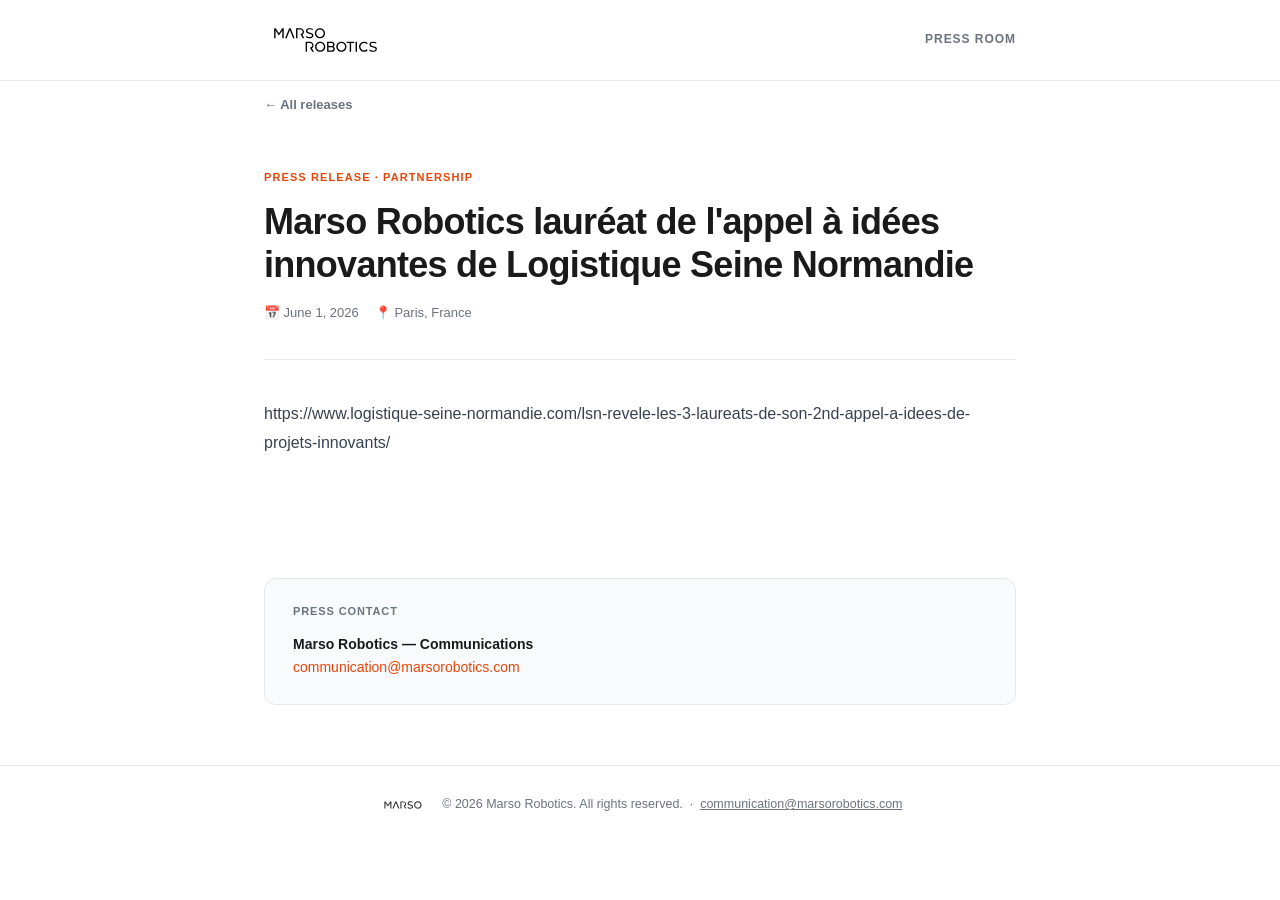
==== releases/marso-robotics-laur-at-de.html @ 8abd9cb8 "press: add marso-robotics-laur-at-de" ====
<!DOCTYPE html>
<html lang="en">
<head>
  <meta charset="UTF-8"/>
  <meta name="viewport" content="width=device-width, initial-scale=1.0"/>
  <title>Marso Robotics lauréat de l'appel à idées innovantes de Logistique Seine Normandie — Marso Robotics</title>
  <meta name="description" content="LSN révèle les 3 lauréats de son 2nd appel à idées de projets innovants"/>
  <meta property="og:type" content="article"/>
  <meta property="og:site_name" content="Marso Robotics Press Room"/>
  <meta property="og:title" content="Marso Robotics lauréat de l'appel à idées innovantes de Logistique Seine Normandie — Marso Robotics"/>
  <meta property="og:description" content="LSN révèle les 3 lauréats de son 2nd appel à idées de projets innovants"/>
  <meta property="og:url" content="https://press.marsorobotics.com/releases/marso-robotics-laur-at-de.html"/>
  <meta property="og:image" content="https://press.marsorobotics.com/releases/marso-robotics-laur-at-de-og.webp"/>
  <meta property="og:image:width" content="1200"/>
  <meta property="og:image:height" content="630"/>
  <meta name="twitter:card" content="summary_large_image"/>
  <meta name="twitter:image" content="https://press.marsorobotics.com/releases/marso-robotics-laur-at-de-og.webp"/>
  <link rel="stylesheet" href="../assets/style.css"/>
</head>
<body>
<nav>
  <div class="nav-inner">
    <a href="../"><img src="../assets/logo.svg" alt="Marso Robotics" class="nav-logo"/></a>
    <span class="nav-label">Press Room</span>
  </div>
</nav>
<div class="container">
  <a href="../" class="back-link">← All releases</a>
  <div class="release-header">
    <div class="release-eyebrow">Press Release · Partnership</div>
    <h1 class="release-title">Marso Robotics lauréat de l'appel à idées innovantes de Logistique Seine Normandie</h1>
    <div class="release-meta">
      <span>📅 June 1, 2026</span>
      <span>📍 Paris, France</span>
    </div>
  </div>
  <div class="release-body">
    <p>https://www.logistique-seine-normandie.com/lsn-revele-les-3-laureats-de-son-2nd-appel-a-idees-de-projets-innovants/</p>
  </div>
  <div class="contact-box">
    <div class="contact-box-title">Press contact</div>
    <p style="font-size:14px; line-height:1.7;">
      <strong>Marso Robotics — Communications</strong><br/>
      <a href="mailto:communication@marsorobotics.com">communication@marsorobotics.com</a>
    </p>
  </div>
</div>
<footer>
  <img src="../assets/logo-primary.svg" alt="Marso Robotics"/>
  &copy; 2026 Marso Robotics. All rights reserved.
  &nbsp;·&nbsp; <a href="mailto:communication@marsorobotics.com" style="color:inherit">communication@marsorobotics.com</a>
</footer>
</body>
</html>
---- assets/style.css ----
*, *::before, *::after { box-sizing: border-box; margin: 0; padding: 0; }

:root {
  --accent: #E8450A;
  --text: #1a1a1a;
  --text-muted: #6B7280;
  --border: #E5E7EB;
  --surface: #F9FAFB;
  --white: #FFFFFF;
  --radius: 12px;
}

body {
  font-family: -apple-system, BlinkMacSystemFont, "Segoe UI", Helvetica, Arial, sans-serif;
  color: var(--text);
  background: var(--white);
  line-height: 1.6;
  -webkit-font-smoothing: antialiased;
}

/* ── Nav ─────────────────────────────────────────────── */
nav {
  border-bottom: 1px solid var(--border);
  padding: 18px 0;
  background: white;
  position: sticky;
  top: 0;
  z-index: 10;
}
.nav-inner {
  max-width: 800px;
  margin: 0 auto;
  padding: 0 24px;
  display: flex;
  align-items: center;
  justify-content: space-between;
  gap: 16px;
}
.nav-logo { height: 44px; width: auto; display: block; }
.nav-label {
  font-size: 12px;
  font-weight: 600;
  letter-spacing: .08em;
  text-transform: uppercase;
  color: var(--text-muted);
}

/* ── Hero ────────────────────────────────────────────── */
.hero {
  background: var(--text);
  color: white;
  padding: 64px 24px 56px;
  text-align: center;
}
.hero-eyebrow {
  font-size: 11px;
  font-weight: 700;
  letter-spacing: .12em;
  text-transform: uppercase;
  color: var(--accent);
  margin-bottom: 14px;
}
.hero-title {
  font-size: clamp(28px, 5vw, 42px);
  font-weight: 700;
  letter-spacing: -.02em;
  line-height: 1.15;
  color: white;
}
.hero-sub {
  margin-top: 14px;
  font-size: 16px;
  color: rgba(255,255,255,.6);
  max-width: 500px;
  margin-left: auto;
  margin-right: auto;
}

/* ── Content ─────────────────────────────────────────── */
.container {
  max-width: 800px;
  margin: 0 auto;
  padding: 0 24px;
}

/* ── Press list ──────────────────────────────────────── */
.press-list {
  padding: 56px 0 80px;
}
.press-list-title {
  font-size: 13px;
  font-weight: 700;
  letter-spacing: .08em;
  text-transform: uppercase;
  color: var(--text-muted);
  margin-bottom: 28px;
  padding-bottom: 12px;
  border-bottom: 1px solid var(--border);
}
.press-item {
  display: block;
  padding: 24px 0;
  border-bottom: 1px solid var(--border);
  text-decoration: none;
  color: inherit;
  transition: opacity .15s;
}
.press-item:hover { opacity: .7; }
.press-item:hover .press-item-title { color: var(--accent); }
.press-item-meta {
  display: flex;
  align-items: center;
  gap: 10px;
  margin-bottom: 8px;
}
.press-item-date {
  font-size: 12px;
  font-weight: 600;
  color: var(--text-muted);
}
.press-item-tag {
  font-size: 11px;
  font-weight: 700;
  padding: 2px 9px;
  border-radius: 99px;
  background: var(--accent);
  color: white;
  letter-spacing: .04em;
  text-transform: uppercase;
}
.press-item-title {
  font-size: 20px;
  font-weight: 700;
  letter-spacing: -.01em;
  line-height: 1.3;
  margin-bottom: 8px;
  transition: color .15s;
}
.press-item-excerpt {
  font-size: 14.5px;
  color: var(--text-muted);
  line-height: 1.6;
}
.empty-state {
  padding: 60px 0;
  text-align: center;
  color: var(--text-muted);
  font-size: 15px;
}

/* ── Press release page ───────────────────────────────── */
.release-header {
  padding: 52px 0 36px;
  border-bottom: 1px solid var(--border);
  margin-bottom: 40px;
}
.release-eyebrow {
  font-size: 11px;
  font-weight: 700;
  letter-spacing: .1em;
  text-transform: uppercase;
  color: var(--accent);
  margin-bottom: 14px;
}
.release-title {
  font-size: clamp(24px, 4vw, 36px);
  font-weight: 700;
  letter-spacing: -.02em;
  line-height: 1.2;
  margin-bottom: 16px;
}
.release-meta {
  display: flex;
  align-items: center;
  gap: 16px;
  flex-wrap: wrap;
  font-size: 13px;
  color: var(--text-muted);
}
.release-meta span { display: flex; align-items: center; gap: 5px; }

.release-body {
  font-size: 16px;
  line-height: 1.8;
  color: #374151;
  padding-bottom: 60px;
}
.release-body p { margin-bottom: 20px; }
.release-body h2 {
  font-size: 20px;
  font-weight: 700;
  margin: 36px 0 14px;
  color: var(--text);
  letter-spacing: -.01em;
}
.release-body blockquote {
  border-left: 3px solid var(--accent);
  padding: 14px 20px;
  margin: 28px 0;
  background: var(--surface);
  border-radius: 0 8px 8px 0;
  font-style: italic;
  color: var(--text);
}

.contact-box {
  background: var(--surface);
  border: 1px solid var(--border);
  border-radius: var(--radius);
  padding: 24px 28px;
  margin: 40px 0 60px;
}
.contact-box-title {
  font-size: 11px;
  font-weight: 700;
  letter-spacing: .08em;
  text-transform: uppercase;
  color: var(--text-muted);
  margin-bottom: 12px;
}
.contact-box a { color: var(--accent); text-decoration: none; }
.contact-box a:hover { text-decoration: underline; }

.back-link {
  display: inline-flex;
  align-items: center;
  gap: 6px;
  font-size: 13px;
  font-weight: 600;
  color: var(--text-muted);
  text-decoration: none;
  padding: 14px 0 0;
  transition: color .15s;
}
.back-link:hover { color: var(--text); }

/* ── Footer ──────────────────────────────────────────── */
footer {
  border-top: 1px solid var(--border);
  padding: 28px 24px;
  text-align: center;
  font-size: 12.5px;
  color: var(--text-muted);
}
footer img { height: 22px; width: auto; display: inline-block; vertical-align: middle; margin-right: 10px; }

@media (max-width: 600px) {
  .hero { padding: 44px 20px 36px; }
  .press-item-title { font-size: 17px; }
}
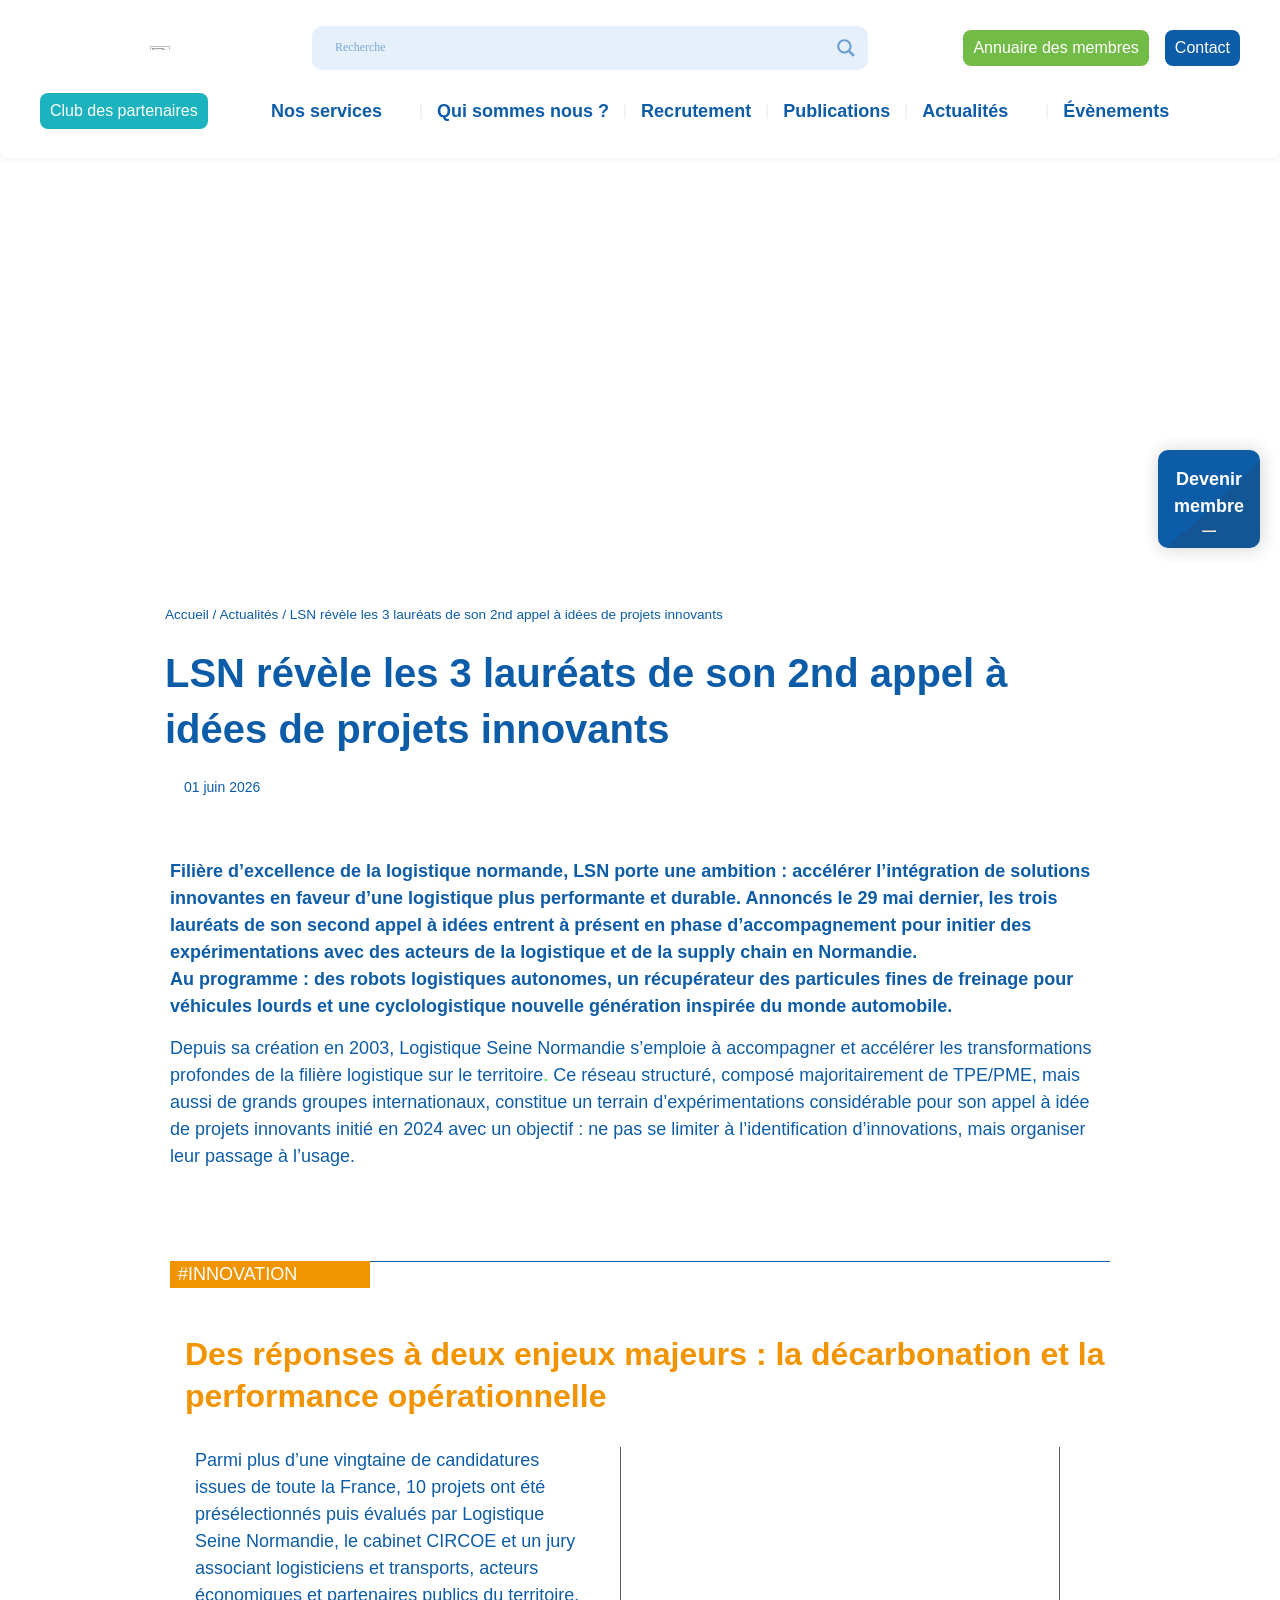
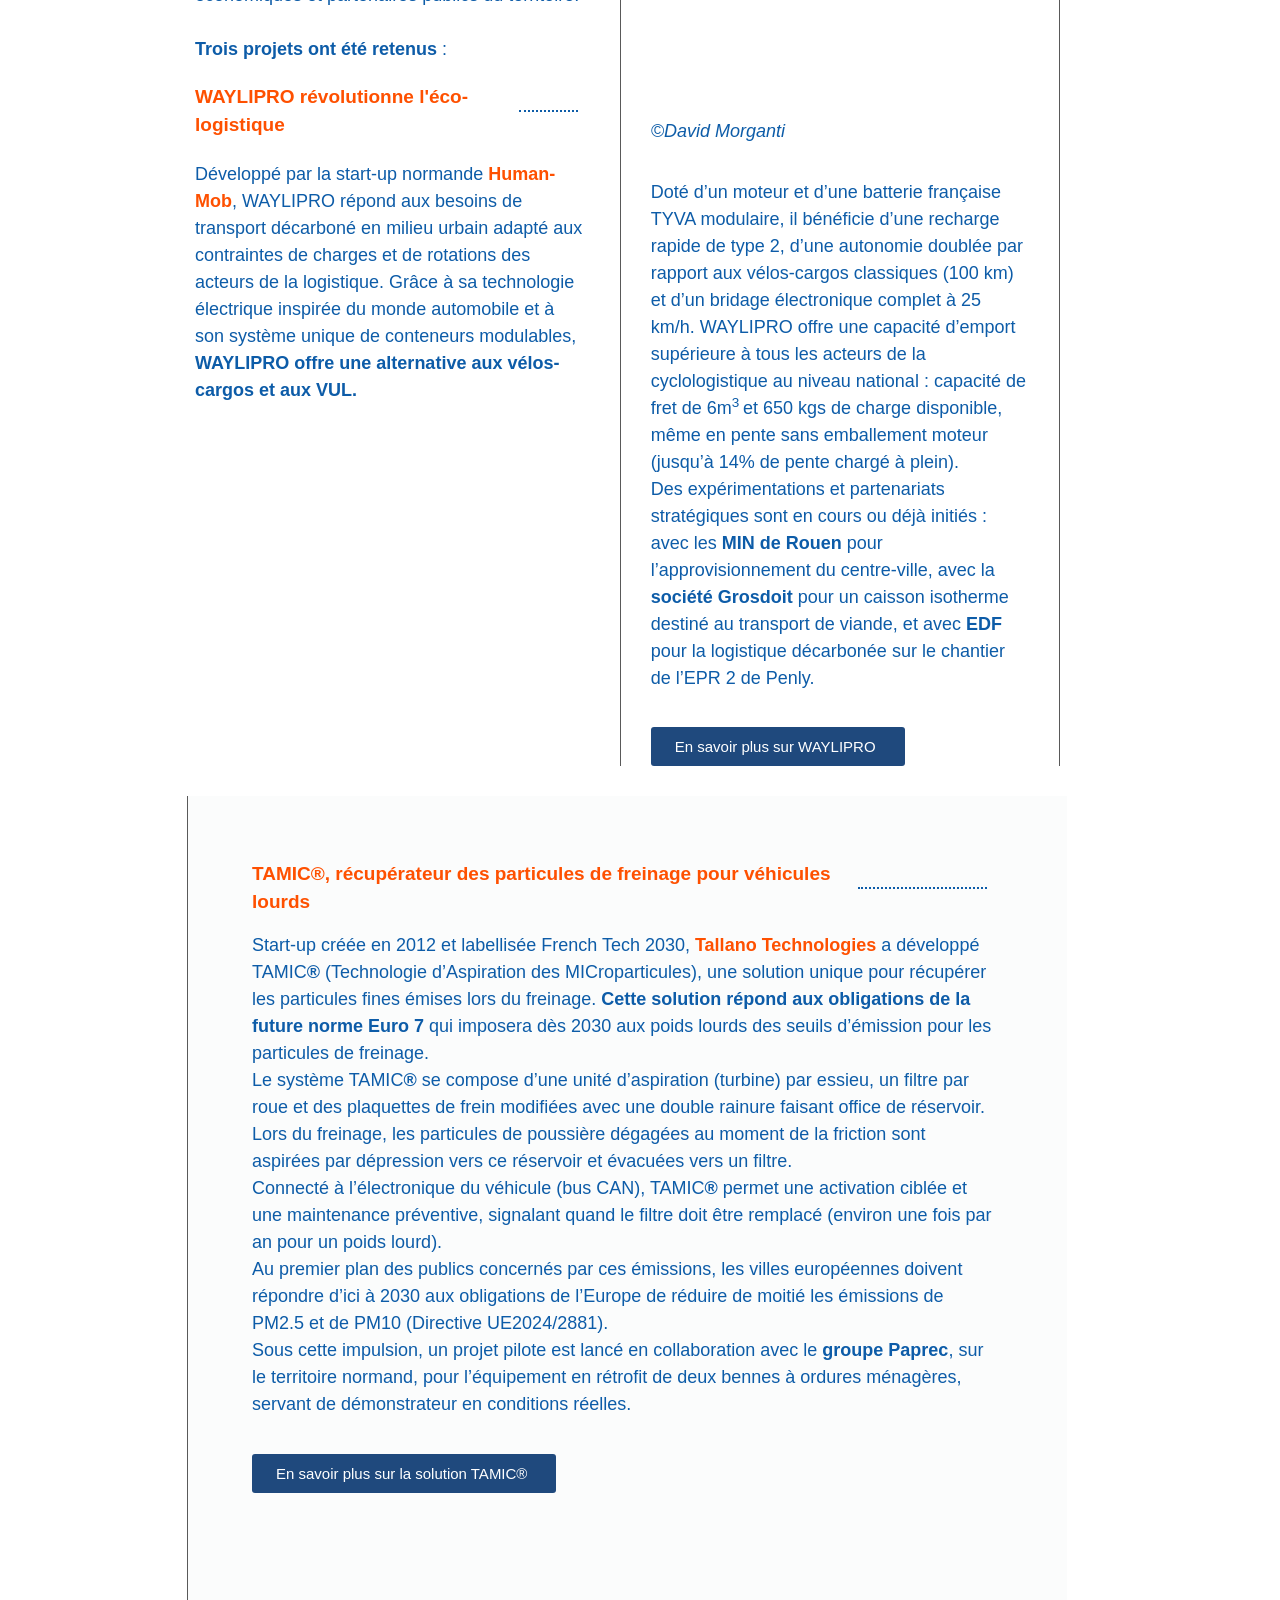
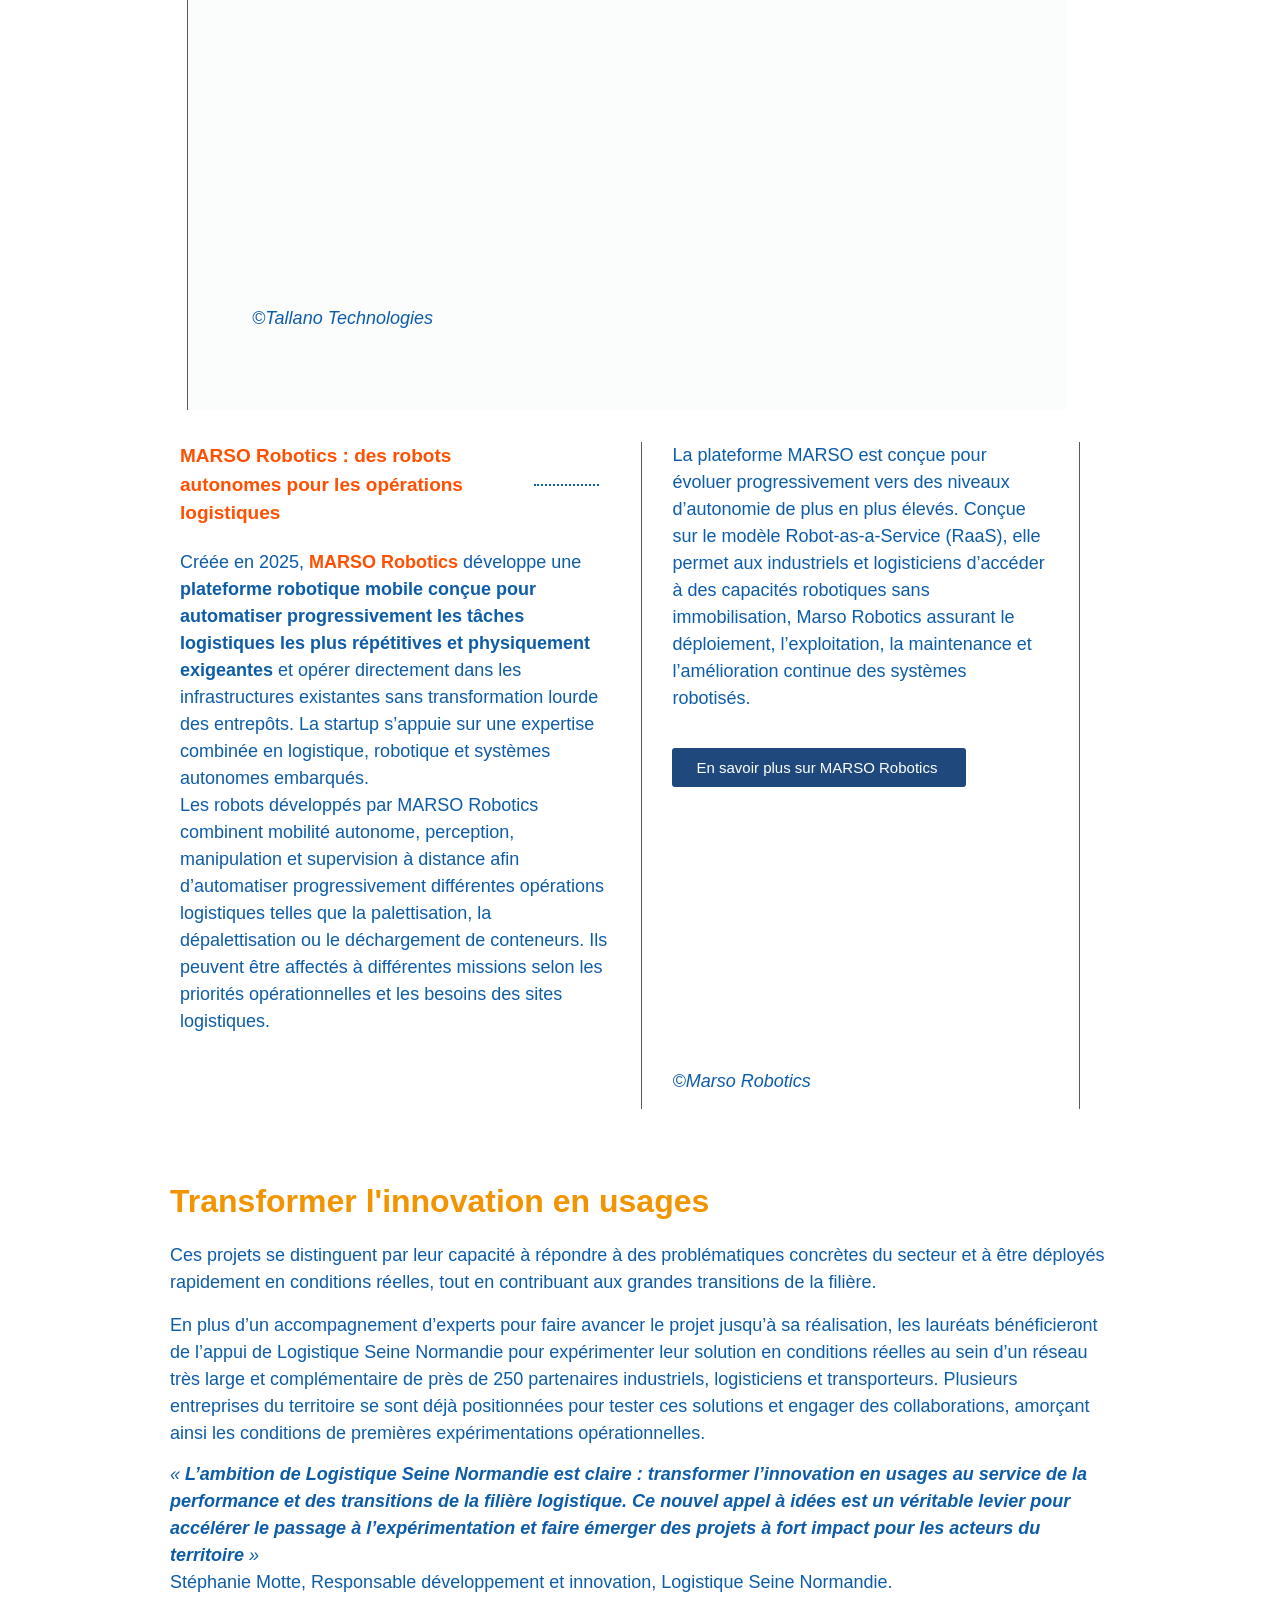
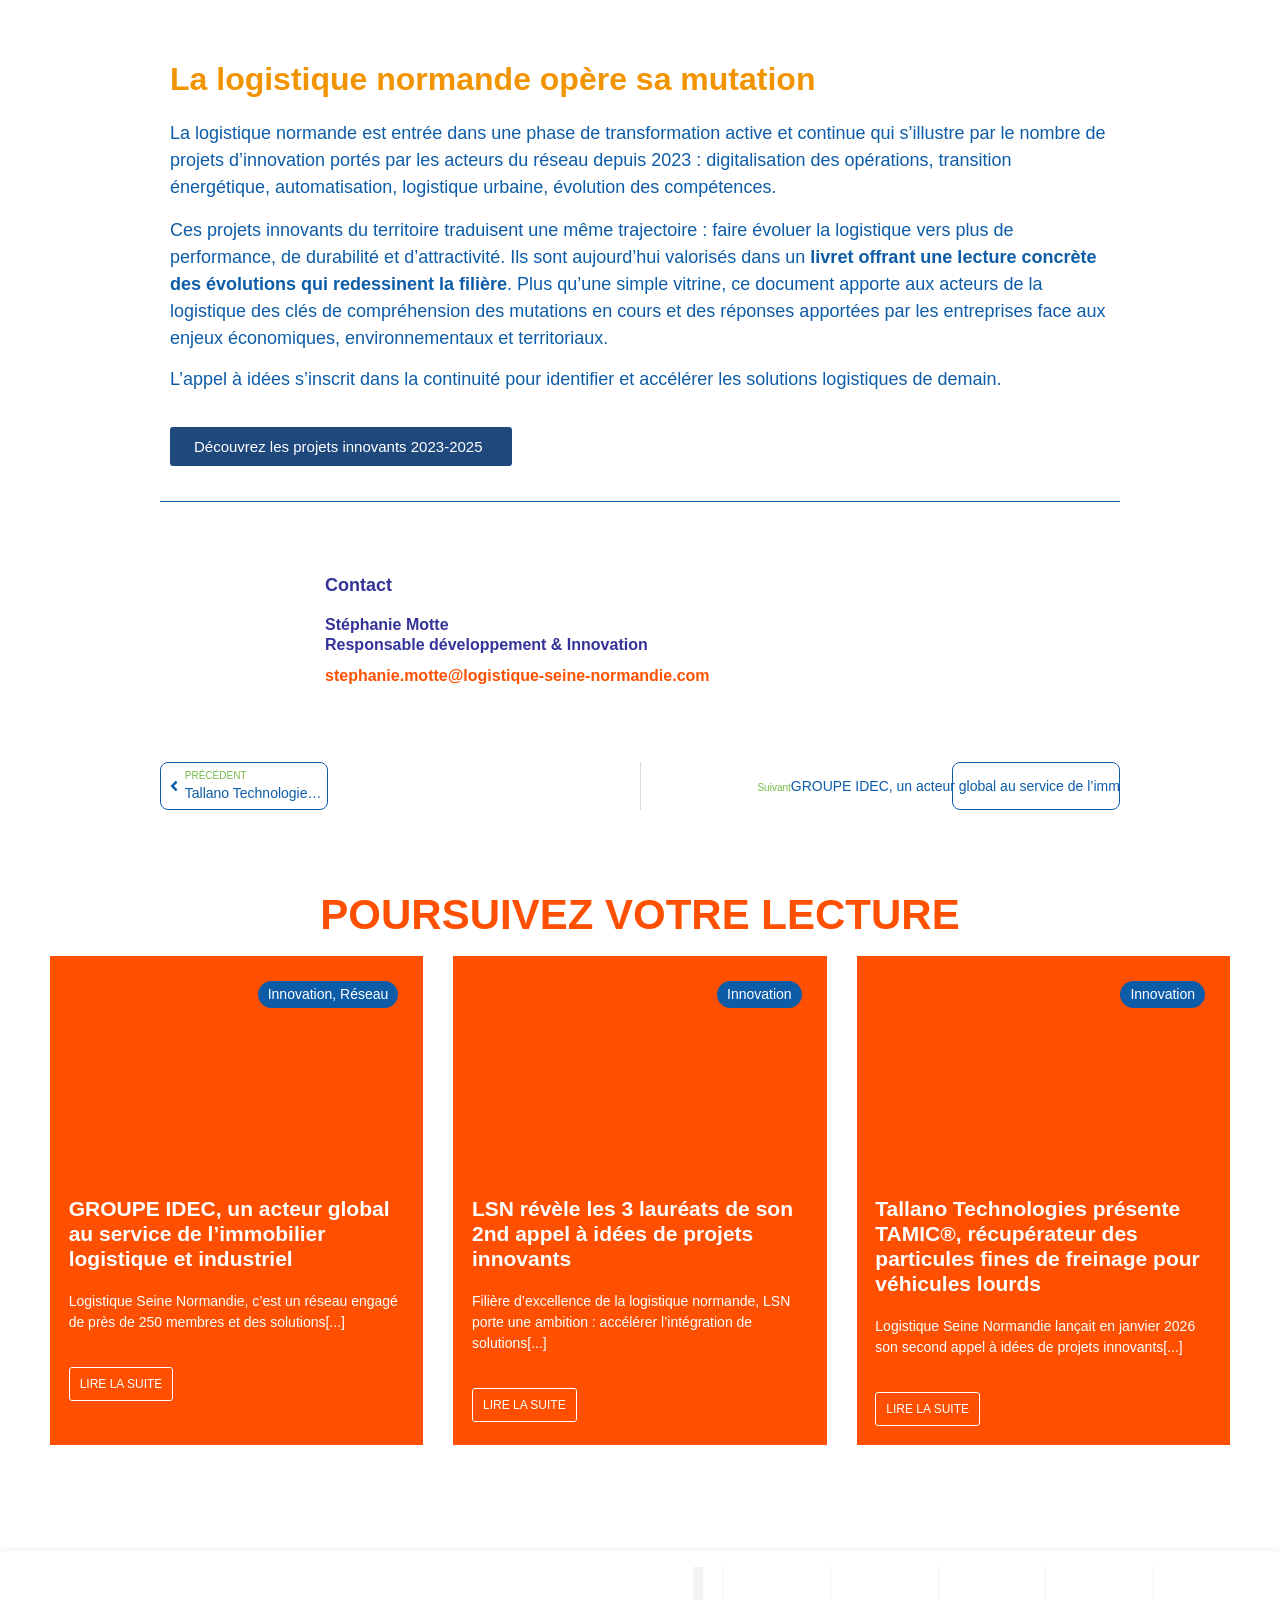
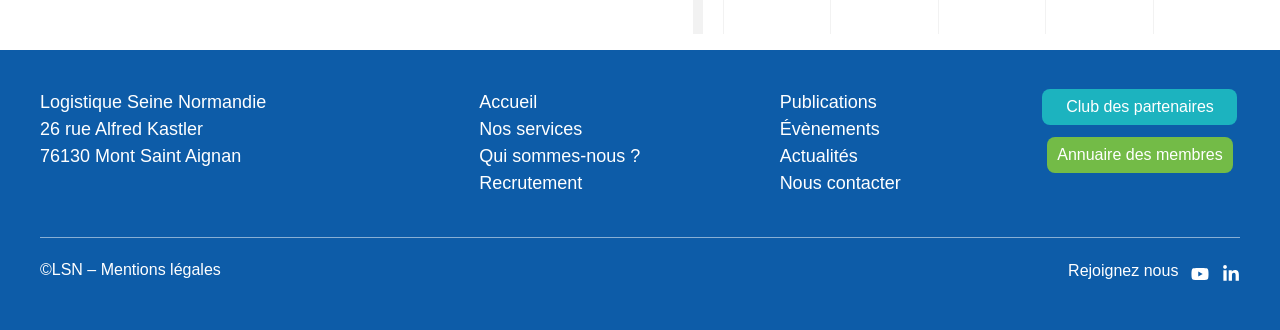
==== commit 4b98a27f: "press: add marso-robotics-laur-at-de" ====
--- a/releases/marso-robotics-laur-at-de.html
+++ b/releases/marso-robotics-laur-at-de.html
@@ -1,54 +1,1666 @@
-<!DOCTYPE html>
-<html lang="en">
-<head>
-  <meta charset="UTF-8"/>
-  <meta name="viewport" content="width=device-width, initial-scale=1.0"/>
-  <title>Marso Robotics lauréat de l'appel à idées innovantes de Logistique Seine Normandie — Marso Robotics</title>
-  <meta name="description" content="LSN révèle les 3 lauréats de son 2nd appel à idées de projets innovants"/>
-  <meta property="og:type" content="article"/>
+<!doctype html>
+<html lang="fr-FR">
+<head><meta charset="UTF-8"><script>if(navigator.userAgent.match(/MSIE|Internet Explorer/i)||navigator.userAgent.match(/Trident\/7\..*?rv:11/i)){var href=document.location.href;if(!href.match(/[?&]nowprocket/)){if(href.indexOf("?")==-1){if(href.indexOf("#")==-1){document.location.href=href+"?nowprocket=1"}else{document.location.href=href.replace("#","?nowprocket=1#")}}else{if(href.indexOf("#")==-1){document.location.href=href+"&nowprocket=1"}else{document.location.href=href.replace("#","&nowprocket=1#")}}}}</script><script>(()=>{class RocketLazyLoadScripts{constructor(){this.v="2.0.5",this.userEvents=["keydown","keyup","mousedown","mouseup","mousemove","mouseover","mouseout","touchmove","touchstart","touchend","touchcancel","wheel","click","dblclick","input"],this.attributeEvents=["onblur","onclick","oncontextmenu","ondblclick","onfocus","onmousedown","onmouseenter","onmouseleave","onmousemove","onmouseout","onmouseover","onmouseup","onmousewheel","onscroll","onsubmit"]}async t(){this.i(),this.o(),/iP(ad|hone)/.test(navigator.userAgent)&&this.h(),this.u(),this.l(this),this.m(),this.k(this),this.p(this),this._(),await Promise.all([this.R(),this.L()]),this.lastBreath=Date.now(),this.S(this),this.P(),this.D(),this.O(),this.M(),await this.C(this.delayedScripts.normal),await this.C(this.delayedScripts.defer),await this.C(this.delayedScripts.async),await this.T(),await this.F(),await this.j(),await this.A(),window.dispatchEvent(new Event("rocket-allScriptsLoaded")),this.everythingLoaded=!0,this.lastTouchEnd&&await new Promise(t=>setTimeout(t,500-Date.now()+this.lastTouchEnd)),this.I(),this.H(),this.U(),this.W()}i(){this.CSPIssue=sessionStorage.getItem("rocketCSPIssue"),document.addEventListener("securitypolicyviolation",t=>{this.CSPIssue||"script-src-elem"!==t.violatedDirective||"data"!==t.blockedURI||(this.CSPIssue=!0,sessionStorage.setItem("rocketCSPIssue",!0))},{isRocket:!0})}o(){window.addEventListener("pageshow",t=>{this.persisted=t.persisted,this.realWindowLoadedFired=!0},{isRocket:!0}),window.addEventListener("pagehide",()=>{this.onFirstUserAction=null},{isRocket:!0})}h(){let t;function e(e){t=e}window.addEventListener("touchstart",e,{isRocket:!0}),window.addEventListener("touchend",function i(o){o.changedTouches[0]&&t.changedTouches[0]&&Math.abs(o.changedTouches[0].pageX-t.changedTouches[0].pageX)<10&&Math.abs(o.changedTouches[0].pageY-t.changedTouches[0].pageY)<10&&o.timeStamp-t.timeStamp<200&&(window.removeEventListener("touchstart",e,{isRocket:!0}),window.removeEventListener("touchend",i,{isRocket:!0}),"INPUT"===o.target.tagName&&"text"===o.target.type||(o.target.dispatchEvent(new TouchEvent("touchend",{target:o.target,bubbles:!0})),o.target.dispatchEvent(new MouseEvent("mouseover",{target:o.target,bubbles:!0})),o.target.dispatchEvent(new PointerEvent("click",{target:o.target,bubbles:!0,cancelable:!0,detail:1,clientX:o.changedTouches[0].clientX,clientY:o.changedTouches[0].clientY})),event.preventDefault()))},{isRocket:!0})}q(t){this.userActionTriggered||("mousemove"!==t.type||this.firstMousemoveIgnored?"keyup"===t.type||"mouseover"===t.type||"mouseout"===t.type||(this.userActionTriggered=!0,this.onFirstUserAction&&this.onFirstUserAction()):this.firstMousemoveIgnored=!0),"click"===t.type&&t.preventDefault(),t.stopPropagation(),t.stopImmediatePropagation(),"touchstart"===this.lastEvent&&"touchend"===t.type&&(this.lastTouchEnd=Date.now()),"click"===t.type&&(this.lastTouchEnd=0),this.lastEvent=t.type,t.composedPath&&t.composedPath()[0].getRootNode()instanceof ShadowRoot&&(t.rocketTarget=t.composedPath()[0]),this.savedUserEvents.push(t)}u(){this.savedUserEvents=[],this.userEventHandler=this.q.bind(this),this.userEvents.forEach(t=>window.addEventListener(t,this.userEventHandler,{passive:!1,isRocket:!0})),document.addEventListener("visibilitychange",this.userEventHandler,{isRocket:!0})}U(){this.userEvents.forEach(t=>window.removeEventListener(t,this.userEventHandler,{passive:!1,isRocket:!0})),document.removeEventListener("visibilitychange",this.userEventHandler,{isRocket:!0}),this.savedUserEvents.forEach(t=>{(t.rocketTarget||t.target).dispatchEvent(new window[t.constructor.name](t.type,t))})}m(){const t="return false",e=Array.from(this.attributeEvents,t=>"data-rocket-"+t),i="["+this.attributeEvents.join("],[")+"]",o="[data-rocket-"+this.attributeEvents.join("],[data-rocket-")+"]",s=(e,i,o)=>{o&&o!==t&&(e.setAttribute("data-rocket-"+i,o),e["rocket"+i]=new Function("event",o),e.setAttribute(i,t))};new MutationObserver(t=>{for(const n of t)"attributes"===n.type&&(n.attributeName.startsWith("data-rocket-")||this.everythingLoaded?n.attributeName.startsWith("data-rocket-")&&this.everythingLoaded&&this.N(n.target,n.attributeName.substring(12)):s(n.target,n.attributeName,n.target.getAttribute(n.attributeName))),"childList"===n.type&&n.addedNodes.forEach(t=>{if(t.nodeType===Node.ELEMENT_NODE)if(this.everythingLoaded)for(const i of[t,...t.querySelectorAll(o)])for(const t of i.getAttributeNames())e.includes(t)&&this.N(i,t.substring(12));else for(const e of[t,...t.querySelectorAll(i)])for(const t of e.getAttributeNames())this.attributeEvents.includes(t)&&s(e,t,e.getAttribute(t))})}).observe(document,{subtree:!0,childList:!0,attributeFilter:[...this.attributeEvents,...e]})}I(){this.attributeEvents.forEach(t=>{document.querySelectorAll("[data-rocket-"+t+"]").forEach(e=>{this.N(e,t)})})}N(t,e){const i=t.getAttribute("data-rocket-"+e);i&&(t.setAttribute(e,i),t.removeAttribute("data-rocket-"+e))}k(t){Object.defineProperty(HTMLElement.prototype,"onclick",{get(){return this.rocketonclick||null},set(e){this.rocketonclick=e,this.setAttribute(t.everythingLoaded?"onclick":"data-rocket-onclick","this.rocketonclick(event)")}})}S(t){function e(e,i){let o=e[i];e[i]=null,Object.defineProperty(e,i,{get:()=>o,set(s){t.everythingLoaded?o=s:e["rocket"+i]=o=s}})}e(document,"onreadystatechange"),e(window,"onload"),e(window,"onpageshow");try{Object.defineProperty(document,"readyState",{get:()=>t.rocketReadyState,set(e){t.rocketReadyState=e},configurable:!0}),document.readyState="loading"}catch(t){console.log("WPRocket DJE readyState conflict, bypassing")}}l(t){this.originalAddEventListener=EventTarget.prototype.addEventListener,this.originalRemoveEventListener=EventTarget.prototype.removeEventListener,this.savedEventListeners=[],EventTarget.prototype.addEventListener=function(e,i,o){o&&o.isRocket||!t.B(e,this)&&!t.userEvents.includes(e)||t.B(e,this)&&!t.userActionTriggered||e.startsWith("rocket-")||t.everythingLoaded?t.originalAddEventListener.call(this,e,i,o):(t.savedEventListeners.push({target:this,remove:!1,type:e,func:i,options:o}),"mouseenter"!==e&&"mouseleave"!==e||t.originalAddEventListener.call(this,e,t.savedUserEvents.push,o))},EventTarget.prototype.removeEventListener=function(e,i,o){o&&o.isRocket||!t.B(e,this)&&!t.userEvents.includes(e)||t.B(e,this)&&!t.userActionTriggered||e.startsWith("rocket-")||t.everythingLoaded?t.originalRemoveEventListener.call(this,e,i,o):t.savedEventListeners.push({target:this,remove:!0,type:e,func:i,options:o})}}J(t,e){this.savedEventListeners=this.savedEventListeners.filter(i=>{let o=i.type,s=i.target||window;return e!==o||t!==s||(this.B(o,s)&&(i.type="rocket-"+o),this.$(i),!1)})}H(){EventTarget.prototype.addEventListener=this.originalAddEventListener,EventTarget.prototype.removeEventListener=this.originalRemoveEventListener,this.savedEventListeners.forEach(t=>this.$(t))}$(t){t.remove?this.originalRemoveEventListener.call(t.target,t.type,t.func,t.options):this.originalAddEventListener.call(t.target,t.type,t.func,t.options)}p(t){let e;function i(e){return t.everythingLoaded?e:e.split(" ").map(t=>"load"===t||t.startsWith("load.")?"rocket-jquery-load":t).join(" ")}function o(o){function s(e){const s=o.fn[e];o.fn[e]=o.fn.init.prototype[e]=function(){return this[0]===window&&t.userActionTriggered&&("string"==typeof arguments[0]||arguments[0]instanceof String?arguments[0]=i(arguments[0]):"object"==typeof arguments[0]&&Object.keys(arguments[0]).forEach(t=>{const e=arguments[0][t];delete arguments[0][t],arguments[0][i(t)]=e})),s.apply(this,arguments),this}}if(o&&o.fn&&!t.allJQueries.includes(o)){const e={DOMContentLoaded:[],"rocket-DOMContentLoaded":[]};for(const t in e)document.addEventListener(t,()=>{e[t].forEach(t=>t())},{isRocket:!0});o.fn.ready=o.fn.init.prototype.ready=function(i){function s(){parseInt(o.fn.jquery)>2?setTimeout(()=>i.bind(document)(o)):i.bind(document)(o)}return"function"==typeof i&&(t.realDomReadyFired?!t.userActionTriggered||t.fauxDomReadyFired?s():e["rocket-DOMContentLoaded"].push(s):e.DOMContentLoaded.push(s)),this},s("on"),s("one"),s("off"),t.allJQueries.push(o)}e=o}t.allJQueries=[],o(window.jQuery),Object.defineProperty(window,"jQuery",{get:()=>e,set(t){o(t)}})}P(){const t=new Map;document.write=document.writeln=function(e){const i=document.currentScript,o=document.createRange(),s=i.parentElement;let n=t.get(i);void 0===n&&(n=i.nextSibling,t.set(i,n));const c=document.createDocumentFragment();o.setStart(c,0),c.appendChild(o.createContextualFragment(e)),s.insertBefore(c,n)}}async R(){return new Promise(t=>{this.userActionTriggered?t():this.onFirstUserAction=t})}async L(){return new Promise(t=>{document.addEventListener("DOMContentLoaded",()=>{this.realDomReadyFired=!0,t()},{isRocket:!0})})}async j(){return this.realWindowLoadedFired?Promise.resolve():new Promise(t=>{window.addEventListener("load",t,{isRocket:!0})})}M(){this.pendingScripts=[];this.scriptsMutationObserver=new MutationObserver(t=>{for(const e of t)e.addedNodes.forEach(t=>{"SCRIPT"!==t.tagName||!t.src||t.noModule||t.isWPRocket||this.pendingScripts.push({script:t,promise:new Promise(e=>{const i=()=>{const i=this.pendingScripts.findIndex(e=>e.script===t);i>=0&&this.pendingScripts.splice(i,1),e()};t.addEventListener("load",i,{isRocket:!0}),t.addEventListener("error",i,{isRocket:!0}),setTimeout(i,1e3)})})})}),this.scriptsMutationObserver.observe(document,{childList:!0,subtree:!0})}async F(){await this.X(),this.pendingScripts.length?(await this.pendingScripts[0].promise,await this.F()):this.scriptsMutationObserver.disconnect()}D(){this.delayedScripts={normal:[],async:[],defer:[]},document.querySelectorAll("script[type$=rocketlazyloadscript]").forEach(t=>{t.hasAttribute("data-rocket-src")?t.hasAttribute("async")&&!1!==t.async?this.delayedScripts.async.push(t):t.hasAttribute("defer")&&!1!==t.defer||"module"===t.getAttribute("data-rocket-type")?this.delayedScripts.defer.push(t):this.delayedScripts.normal.push(t):this.delayedScripts.normal.push(t)})}async _(){await this.L();let t=[];document.querySelectorAll("script[type$=rocketlazyloadscript][data-rocket-src]").forEach(e=>{let i=e.getAttribute("data-rocket-src");if(i&&!i.startsWith("data:")){i.startsWith("//")&&(i=location.protocol+i);try{const o=new URL(i).origin;o!==location.origin&&t.push({src:o,crossOrigin:e.crossOrigin||"module"===e.getAttribute("data-rocket-type")})}catch(t){}}}),t=[...new Map(t.map(t=>[JSON.stringify(t),t])).values()],this.Y(t,"preconnect")}async G(t){if(await this.K(),!0!==t.noModule||!("noModule"in HTMLScriptElement.prototype))return new Promise(e=>{let i;function o(){(i||t).setAttribute("data-rocket-status","executed"),e()}try{if(navigator.userAgent.includes("Firefox/")||""===navigator.vendor||this.CSPIssue)i=document.createElement("script"),[...t.attributes].forEach(t=>{let e=t.nodeName;"type"!==e&&("data-rocket-type"===e&&(e="type"),"data-rocket-src"===e&&(e="src"),i.setAttribute(e,t.nodeValue))}),t.text&&(i.text=t.text),t.nonce&&(i.nonce=t.nonce),i.hasAttribute("src")?(i.addEventListener("load",o,{isRocket:!0}),i.addEventListener("error",()=>{i.setAttribute("data-rocket-status","failed-network"),e()},{isRocket:!0}),setTimeout(()=>{i.isConnected||e()},1)):(i.text=t.text,o()),i.isWPRocket=!0,t.parentNode.replaceChild(i,t);else{const i=t.getAttribute("data-rocket-type"),s=t.getAttribute("data-rocket-src");i?(t.type=i,t.removeAttribute("data-rocket-type")):t.removeAttribute("type"),t.addEventListener("load",o,{isRocket:!0}),t.addEventListener("error",i=>{this.CSPIssue&&i.target.src.startsWith("data:")?(console.log("WPRocket: CSP fallback activated"),t.removeAttribute("src"),this.G(t).then(e)):(t.setAttribute("data-rocket-status","failed-network"),e())},{isRocket:!0}),s?(t.fetchPriority="high",t.removeAttribute("data-rocket-src"),t.src=s):t.src="data:text/javascript;base64,"+window.btoa(unescape(encodeURIComponent(t.text)))}}catch(i){t.setAttribute("data-rocket-status","failed-transform"),e()}});t.setAttribute("data-rocket-status","skipped")}async C(t){const e=t.shift();return e?(e.isConnected&&await this.G(e),this.C(t)):Promise.resolve()}O(){this.Y([...this.delayedScripts.normal,...this.delayedScripts.defer,...this.delayedScripts.async],"preload")}Y(t,e){this.trash=this.trash||[];let i=!0;var o=document.createDocumentFragment();t.forEach(t=>{const s=t.getAttribute&&t.getAttribute("data-rocket-src")||t.src;if(s&&!s.startsWith("data:")){const n=document.createElement("link");n.href=s,n.rel=e,"preconnect"!==e&&(n.as="script",n.fetchPriority=i?"high":"low"),t.getAttribute&&"module"===t.getAttribute("data-rocket-type")&&(n.crossOrigin=!0),t.crossOrigin&&(n.crossOrigin=t.crossOrigin),t.integrity&&(n.integrity=t.integrity),t.nonce&&(n.nonce=t.nonce),o.appendChild(n),this.trash.push(n),i=!1}}),document.head.appendChild(o)}W(){this.trash.forEach(t=>t.remove())}async T(){try{document.readyState="interactive"}catch(t){}this.fauxDomReadyFired=!0;try{await this.K(),this.J(document,"readystatechange"),document.dispatchEvent(new Event("rocket-readystatechange")),await this.K(),document.rocketonreadystatechange&&document.rocketonreadystatechange(),await this.K(),this.J(document,"DOMContentLoaded"),document.dispatchEvent(new Event("rocket-DOMContentLoaded")),await this.K(),this.J(window,"DOMContentLoaded"),window.dispatchEvent(new Event("rocket-DOMContentLoaded"))}catch(t){console.error(t)}}async A(){try{document.readyState="complete"}catch(t){}try{await this.K(),this.J(document,"readystatechange"),document.dispatchEvent(new Event("rocket-readystatechange")),await this.K(),document.rocketonreadystatechange&&document.rocketonreadystatechange(),await this.K(),this.J(window,"load"),window.dispatchEvent(new Event("rocket-load")),await this.K(),window.rocketonload&&window.rocketonload(),await this.K(),this.allJQueries.forEach(t=>t(window).trigger("rocket-jquery-load")),await this.K(),this.J(window,"pageshow");const t=new Event("rocket-pageshow");t.persisted=this.persisted,window.dispatchEvent(t),await this.K(),window.rocketonpageshow&&window.rocketonpageshow({persisted:this.persisted})}catch(t){console.error(t)}}async K(){Date.now()-this.lastBreath>45&&(await this.X(),this.lastBreath=Date.now())}async X(){return document.hidden?new Promise(t=>setTimeout(t)):new Promise(t=>requestAnimationFrame(t))}B(t,e=window){return e===document&&"readystatechange"===t||(e===document&&"DOMContentLoaded"===t||(e===window&&"DOMContentLoaded"===t||(e===window&&"load"===t||e===window&&"pageshow"===t)))}static run(){(new RocketLazyLoadScripts).t()}}RocketLazyLoadScripts.run()})();
+</script>
+	
+	<meta name="viewport" content="width=device-width, initial-scale=1">
+	<link rel="profile" href="https://gmpg.org/xfn/11">
+	<meta name='robots' content='index, follow, max-image-preview:large, max-snippet:-1, max-video-preview:-1' />
+
+	<!-- This site is optimized with the Yoast SEO plugin v27.7 - https://yoast.com/product/yoast-seo-wordpress/ -->
+	<title>LSN révèle les 3 lauréats de son 2nd appel à idées de projets innovants - Logistique Seine Normandie</title><link rel="preload" data-smush-preload as="image" href="https://www.logistique-seine-normandie.com/wp-content/smush-webp/2022/07/banner.png.webp" fetchpriority="high" />
+<link data-rocket-prefetch href="https://fonts.googleapis.com" rel="dns-prefetch">
+<link data-rocket-prefetch href="https://kit.fontawesome.com" rel="dns-prefetch">
+<link crossorigin data-rocket-preload as="font" href="https://www.logistique-seine-normandie.com/wp-content/uploads/elementor/google-fonts/fonts/opensans-memvyags126mizpba-uvwbx2vvnxbbobj2ovts-muw.woff2" rel="preload">
+<link crossorigin data-rocket-preload as="font" href="https://www.logistique-seine-normandie.com/wp-content/uploads/elementor/google-fonts/fonts/roboto-kfo7cnqeu92fr1me7ksn66agldtyluama3yuba.woff2" rel="preload">
+<link crossorigin data-rocket-preload as="font" href="https://www.logistique-seine-normandie.com/wp-content/uploads/elementor/google-fonts/fonts/heebo-ngs6v5_nc0k9p9h2tbe.woff2" rel="preload">
+<style id="wpr-usedcss">img:is([sizes=auto i],[sizes^="auto," i]){contain-intrinsic-size:3000px 1500px}:root{--tec-border-radius-default:4px;--tec-border-width-week-event:2px;--tec-box-shadow-default:0 2px 5px 0 var(--tec-color-box-shadow);--tec-box-shadow-tooltip:0 2px 12px 0 var(--tec-color-box-shadow);--tec-box-shadow-card:0 1px 6px 2px var(--tec-color-box-shadow);--tec-box-shadow-multiday:16px 6px 6px -2px var(--tec-color-box-shadow-secondary);--tec-form-color-background:var(--tec-color-background);--tec-form-color-border-default:var(--tec-color-text-primary);--tec-form-color-border-active:var(--tec-color-accent-secondary);--tec-form-color-border-secondary:var(--tec-color-border-tertiary);--tec-form-color-accent-primary:var(--tec-color-accent-primary);--tec-form-box-shadow-default:var(--tec-box-shadow-default);--tec-opacity-background:0.07;--tec-opacity-select-highlighted:0.3;--tec-opacity-icon-hover:0.8;--tec-opacity-icon-active:0.9;--tec-opacity-default:1;--tec-outline-width-default:2px;--tec-outline-style-default:solid;--tec-outline-color-default:var(--tec-color-border-active,#1a202c);--tec-outline-offset-default:2px;--tec-outline-active-default:var(--tec-outline-width-default) var(--tec-outline-style-default) var(--tec-outline-color-default);--tec-transition:all 0.2s ease;--tec-transition-background-color:background-color 0.2s ease;--tec-transition-color-border-color:color 0.2s ease,border-color 0.2s ease;--tec-transition-transform:transform 0.2s ease;--tec-transition-border-color:border-color 0.2s ease;--tec-transition-color:color 0.2s ease;--tec-transition-opacity:opacity 0.2s ease;--tec-font-family-sans-serif:"Helvetica Neue",Helvetica,-apple-system,BlinkMacSystemFont,Roboto,Arial,sans-serif;--tec-font-weight-regular:400;--tec-font-weight-bold:700;--tec-font-size-0:11px;--tec-font-size-1:12px;--tec-font-size-2:14px;--tec-font-size-3:16px;--tec-font-size-4:18px;--tec-font-size-5:20px;--tec-font-size-6:22px;--tec-font-size-7:24px;--tec-font-size-8:28px;--tec-font-size-9:32px;--tec-font-size-10:42px;--tec-line-height-0:1.38;--tec-line-height-1:1.42;--tec-line-height-2:1.5;--tec-line-height-3:1.62}img.emoji{display:inline!important;border:none!important;box-shadow:none!important;height:1em!important;width:1em!important;margin:0 .07em!important;vertical-align:-.1em!important;background:0 0!important;padding:0!important}:root{--wp-admin-theme-color:#3858e9;--wp-admin-theme-color--rgb:56,88,233;--wp-admin-theme-color-darker-10:#2145e6;--wp-admin-theme-color-darker-10--rgb:33.0384615385,68.7307692308,230.4615384615;--wp-admin-theme-color-darker-20:#183ad6;--wp-admin-theme-color-darker-20--rgb:23.6923076923,58.1538461538,214.3076923077;--wp-admin-border-width-focus:2px}:root{--wp-block-synced-color:#7a00df;--wp-block-synced-color--rgb:122,0,223;--wp-bound-block-color:var(--wp-block-synced-color);--wp-editor-canvas-background:#ddd;--wp-admin-theme-color:#007cba;--wp-admin-theme-color--rgb:0,124,186;--wp-admin-theme-color-darker-10:#006ba1;--wp-admin-theme-color-darker-10--rgb:0,107,160.5;--wp-admin-theme-color-darker-20:#005a87;--wp-admin-theme-color-darker-20--rgb:0,90,135;--wp-admin-border-width-focus:2px}@media (min-resolution:192dpi){:root{--wp-admin-border-width-focus:1.5px}}:root{--wp--preset--aspect-ratio--square:1;--wp--preset--aspect-ratio--4-3:4/3;--wp--preset--aspect-ratio--3-4:3/4;--wp--preset--aspect-ratio--3-2:3/2;--wp--preset--aspect-ratio--2-3:2/3;--wp--preset--aspect-ratio--16-9:16/9;--wp--preset--aspect-ratio--9-16:9/16;--wp--preset--color--black:#000000;--wp--preset--color--cyan-bluish-gray:#abb8c3;--wp--preset--color--white:#ffffff;--wp--preset--color--pale-pink:#f78da7;--wp--preset--color--vivid-red:#cf2e2e;--wp--preset--color--luminous-vivid-orange:#ff6900;--wp--preset--color--luminous-vivid-amber:#fcb900;--wp--preset--color--light-green-cyan:#7bdcb5;--wp--preset--color--vivid-green-cyan:#00d084;--wp--preset--color--pale-cyan-blue:#8ed1fc;--wp--preset--color--vivid-cyan-blue:#0693e3;--wp--preset--color--vivid-purple:#9b51e0;--wp--preset--gradient--vivid-cyan-blue-to-vivid-purple:linear-gradient(135deg,rgb(6, 147, 227) 0%,rgb(155, 81, 224) 100%);--wp--preset--gradient--light-green-cyan-to-vivid-green-cyan:linear-gradient(135deg,rgb(122, 220, 180) 0%,rgb(0, 208, 130) 100%);--wp--preset--gradient--luminous-vivid-amber-to-luminous-vivid-orange:linear-gradient(135deg,rgb(252, 185, 0) 0%,rgb(255, 105, 0) 100%);--wp--preset--gradient--luminous-vivid-orange-to-vivid-red:linear-gradient(135deg,rgb(255, 105, 0) 0%,rgb(207, 46, 46) 100%);--wp--preset--gradient--very-light-gray-to-cyan-bluish-gray:linear-gradient(135deg,rgb(238, 238, 238) 0%,rgb(169, 184, 195) 100%);--wp--preset--gradient--cool-to-warm-spectrum:linear-gradient(135deg,rgb(74, 234, 220) 0%,rgb(151, 120, 209) 20%,rgb(207, 42, 186) 40%,rgb(238, 44, 130) 60%,rgb(251, 105, 98) 80%,rgb(254, 248, 76) 100%);--wp--preset--gradient--blush-light-purple:linear-gradient(135deg,rgb(255, 206, 236) 0%,rgb(152, 150, 240) 100%);--wp--preset--gradient--blush-bordeaux:linear-gradient(135deg,rgb(254, 205, 165) 0%,rgb(254, 45, 45) 50%,rgb(107, 0, 62) 100%);--wp--preset--gradient--luminous-dusk:linear-gradient(135deg,rgb(255, 203, 112) 0%,rgb(199, 81, 192) 50%,rgb(65, 88, 208) 100%);--wp--preset--gradient--pale-ocean:linear-gradient(135deg,rgb(255, 245, 203) 0%,rgb(182, 227, 212) 50%,rgb(51, 167, 181) 100%);--wp--preset--gradient--electric-grass:linear-gradient(135deg,rgb(202, 248, 128) 0%,rgb(113, 206, 126) 100%);--wp--preset--gradient--midnight:linear-gradient(135deg,rgb(2, 3, 129) 0%,rgb(40, 116, 252) 100%);--wp--preset--font-size--small:13px;--wp--preset--font-size--medium:20px;--wp--preset--font-size--large:36px;--wp--preset--font-size--x-large:42px;--wp--preset--spacing--20:0.44rem;--wp--preset--spacing--30:0.67rem;--wp--preset--spacing--40:1rem;--wp--preset--spacing--50:1.5rem;--wp--preset--spacing--60:2.25rem;--wp--preset--spacing--70:3.38rem;--wp--preset--spacing--80:5.06rem;--wp--preset--shadow--natural:6px 6px 9px rgba(0, 0, 0, .2);--wp--preset--shadow--deep:12px 12px 50px rgba(0, 0, 0, .4);--wp--preset--shadow--sharp:6px 6px 0px rgba(0, 0, 0, .2);--wp--preset--shadow--outlined:6px 6px 0px -3px rgb(255, 255, 255),6px 6px rgb(0, 0, 0);--wp--preset--shadow--crisp:6px 6px 0px rgb(0, 0, 0)}:root{--wp--style--global--content-size:800px;--wp--style--global--wide-size:1200px}:where(body){margin:0}:where(.wp-site-blocks)>*{margin-block-start:24px;margin-block-end:0}:where(.wp-site-blocks)>:first-child{margin-block-start:0}:where(.wp-site-blocks)>:last-child{margin-block-end:0}:root{--wp--style--block-gap:24px}:root :where(.is-layout-flow)>:first-child{margin-block-start:0}:root :where(.is-layout-flow)>:last-child{margin-block-end:0}:root :where(.is-layout-flow)>*{margin-block-start:24px;margin-block-end:0}:root :where(.is-layout-constrained)>:first-child{margin-block-start:0}:root :where(.is-layout-constrained)>:last-child{margin-block-end:0}:root :where(.is-layout-constrained)>*{margin-block-start:24px;margin-block-end:0}:root :where(.is-layout-flex){gap:24px}:root :where(.is-layout-grid){gap:24px}body{padding-top:0;padding-right:0;padding-bottom:0;padding-left:0}:root :where(.wp-element-button,.wp-block-button__link){background-color:#32373c;border-width:0;color:#fff;font-family:inherit;font-size:inherit;font-style:inherit;font-weight:inherit;letter-spacing:inherit;line-height:inherit;padding-top:calc(.667em + 2px);padding-right:calc(1.333em + 2px);padding-bottom:calc(.667em + 2px);padding-left:calc(1.333em + 2px);text-decoration:none;text-transform:inherit}:root :where(.wp-block-icon svg){width:24px}:root :where(.wp-block-pullquote){font-size:1.5em;line-height:1.6}:root{--tec-grid-gutter:48px;--tec-grid-gutter-negative:calc(var(--tec-grid-gutter)*-1);--tec-grid-gutter-half:calc(var(--tec-grid-gutter)/2);--tec-grid-gutter-half-negative:calc(var(--tec-grid-gutter-half)*-1);--tec-grid-gutter-small:42px;--tec-grid-gutter-small-negative:calc(var(--tec-grid-gutter-small)*-1);--tec-grid-gutter-small-half:calc(var(--tec-grid-gutter-small)/2);--tec-grid-gutter-small-half-negative:calc(var(--tec-grid-gutter-small-half)*-1);--tec-grid-gutter-page:42px;--tec-grid-gutter-page-small:19.5px;--tec-grid-width-default:1176px;--tec-grid-width-min:320px;--tec-grid-width:calc(var(--tec-grid-width-default) + var(--tec-grid-gutter-page)*2);--tec-grid-width-1-of-2:50%;--tec-grid-width-1-of-3:33.333%;--tec-grid-width-1-of-4:25%;--tec-grid-width-1-of-5:20%;--tec-grid-width-1-of-7:14.285%;--tec-grid-width-1-of-8:12.5%;--tec-grid-width-1-of-9:11.111%;--tec-spacer-0:4px;--tec-spacer-1:8px;--tec-spacer-2:12px;--tec-spacer-3:16px;--tec-spacer-4:20px;--tec-spacer-5:24px;--tec-spacer-6:28px;--tec-spacer-7:32px;--tec-spacer-8:40px;--tec-spacer-9:48px;--tec-spacer-10:56px;--tec-spacer-11:64px;--tec-spacer-12:80px;--tec-spacer-13:96px;--tec-spacer-14:160px;--tec-z-index-spinner-container:100;--tec-z-index-views-selector:30;--tec-z-index-dropdown:30;--tec-z-index-events-bar-button:20;--tec-z-index-search:10;--tec-z-index-filters:9;--tec-z-index-scroller:7;--tec-z-index-week-event-hover:5;--tec-z-index-map-event-hover:5;--tec-z-index-map-event-hover-actions:6;--tec-z-index-multiday-event:5;--tec-z-index-multiday-event-bar:2;--tec-color-text-primary:#141827;--tec-color-text-primary-light:#1418279e;--tec-color-text-secondary:#5d5d5d;--tec-color-text-disabled:#d5d5d5;--tec-color-text-events-title:var(--tec-color-text-primary);--tec-color-text-event-title:var(--tec-color-text-events-title);--tec-color-text-event-date:var(--tec-color-text-primary);--tec-color-text-secondary-event-date:var(--tec-color-text-secondary);--tec-color-icon-primary:#5d5d5d;--tec-color-icon-primary-alt:#757575;--tec-color-icon-secondary:#bababa;--tec-color-icon-active:#141827;--tec-color-icon-disabled:#d5d5d5;--tec-color-icon-focus:#334aff;--tec-color-icon-error:#da394d;--tec-color-event-icon:#141827;--tec-color-event-icon-hover:#334aff;--tec-color-accent-primary:#334aff;--tec-color-accent-primary-hover:#334affcc;--tec-color-accent-primary-active:#334affe6;--tec-color-accent-primary-background:#334aff12;--tec-color-accent-secondary:#141827;--tec-color-accent-secondary-hover:#141827cc;--tec-color-accent-secondary-active:#141827e6;--tec-color-accent-secondary-background:#14182712;--tec-color-button-primary:var(--tec-color-accent-primary);--tec-color-button-primary-hover:var(--tec-color-accent-primary-hover);--tec-color-button-primary-active:var(--tec-color-accent-primary-active);--tec-color-button-primary-background:var(--tec-color-accent-primary-background);--tec-color-button-secondary:var(--tec-color-accent-secondary);--tec-color-button-secondary-hover:var(--tec-color-accent-secondary-hover);--tec-color-button-secondary-active:var(--tec-color-accent-secondary-active);--tec-color-button-secondary-background:var(--tec-color-accent-secondary-background);--tec-color-link-primary:var(--tec-color-text-primary);--tec-color-link-accent:var(--tec-color-accent-primary);--tec-color-link-accent-hover:#334affcc;--tec-color-border-default:#d5d5d5;--tec-color-border-secondary:#e4e4e4;--tec-color-border-tertiary:#7d7d7d;--tec-color-border-hover:#5d5d5d;--tec-color-border-active:#141827;--tec-color-background:#fff;--tec-color-background-events:#0000;--tec-color-background-transparent:#fff9;--tec-color-background-secondary:#f7f6f6;--tec-color-background-messages:#14182712;--tec-color-background-secondary-hover:#f0eeee;--tec-color-background-error:#da394d14;--tec-color-box-shadow:rgba(#000,0.14);--tec-color-box-shadow-secondary:rgba(#000,0.1);--tec-color-scroll-track:rgba(#000,0.25);--tec-color-scroll-bar:rgba(#000,0.5);--tec-color-background-primary-multiday:#334aff3d;--tec-color-background-primary-multiday-hover:#334aff57;--tec-color-background-secondary-multiday:#1418273d;--tec-color-background-secondary-multiday-hover:#14182757;--tec-color-accent-primary-week-event:#334aff1a;--tec-color-accent-primary-week-event-hover:#334aff33;--tec-color-accent-primary-week-event-featured:#334aff0a;--tec-color-accent-primary-week-event-featured-hover:#334aff24;--tec-color-background-secondary-datepicker:var(--tec-color-background-secondary);--tec-color-accent-primary-background-datepicker:var(--tec-color-accent-primary-background)}:root{--tec-grid-gutter:48px;--tec-grid-gutter-negative:calc(var(--tec-grid-gutter)*-1);--tec-grid-gutter-half:calc(var(--tec-grid-gutter)/2);--tec-grid-gutter-half-negative:calc(var(--tec-grid-gutter-half)*-1);--tec-grid-gutter-small:42px;--tec-grid-gutter-small-negative:calc(var(--tec-grid-gutter-small)*-1);--tec-grid-gutter-small-half:calc(var(--tec-grid-gutter-small)/2);--tec-grid-gutter-small-half-negative:calc(var(--tec-grid-gutter-small-half)*-1);--tec-grid-gutter-page:42px;--tec-grid-gutter-page-small:19.5px;--tec-grid-width-default:1176px;--tec-grid-width-min:320px;--tec-grid-width:calc(var(--tec-grid-width-default) + var(--tec-grid-gutter-page)*2);--tec-grid-width-1-of-2:50%;--tec-grid-width-1-of-3:33.333%;--tec-grid-width-1-of-4:25%;--tec-grid-width-1-of-5:20%;--tec-grid-width-1-of-7:14.285%;--tec-grid-width-1-of-8:12.5%;--tec-grid-width-1-of-9:11.111%;--tec-spacer-0:4px;--tec-spacer-1:8px;--tec-spacer-2:12px;--tec-spacer-3:16px;--tec-spacer-4:20px;--tec-spacer-5:24px;--tec-spacer-6:28px;--tec-spacer-7:32px;--tec-spacer-8:40px;--tec-spacer-9:48px;--tec-spacer-10:56px;--tec-spacer-11:64px;--tec-spacer-12:80px;--tec-spacer-13:96px;--tec-spacer-14:160px;--tec-z-index-spinner-container:100;--tec-z-index-views-selector:30;--tec-z-index-dropdown:30;--tec-z-index-events-bar-button:20;--tec-z-index-search:10;--tec-z-index-filters:9;--tec-z-index-scroller:7;--tec-z-index-week-event-hover:5;--tec-z-index-map-event-hover:5;--tec-z-index-map-event-hover-actions:6;--tec-z-index-multiday-event:5;--tec-z-index-multiday-event-bar:2;--tec-color-text-primary:#141827;--tec-color-text-primary-light:#1418279e;--tec-color-text-secondary:#5d5d5d;--tec-color-text-disabled:#d5d5d5;--tec-color-text-events-title:var(--tec-color-text-primary);--tec-color-text-event-title:var(--tec-color-text-events-title);--tec-color-text-event-date:var(--tec-color-text-primary);--tec-color-text-secondary-event-date:var(--tec-color-text-secondary);--tec-color-icon-primary:#5d5d5d;--tec-color-icon-primary-alt:#757575;--tec-color-icon-secondary:#bababa;--tec-color-icon-active:#141827;--tec-color-icon-disabled:#d5d5d5;--tec-color-icon-focus:#334aff;--tec-color-icon-error:#da394d;--tec-color-event-icon:#141827;--tec-color-event-icon-hover:#334aff;--tec-color-accent-primary:#334aff;--tec-color-accent-primary-hover:#334affcc;--tec-color-accent-primary-active:#334affe6;--tec-color-accent-primary-background:#334aff12;--tec-color-accent-secondary:#141827;--tec-color-accent-secondary-hover:#141827cc;--tec-color-accent-secondary-active:#141827e6;--tec-color-accent-secondary-background:#14182712;--tec-color-button-primary:var(--tec-color-accent-primary);--tec-color-button-primary-hover:var(--tec-color-accent-primary-hover);--tec-color-button-primary-active:var(--tec-color-accent-primary-active);--tec-color-button-primary-background:var(--tec-color-accent-primary-background);--tec-color-button-secondary:var(--tec-color-accent-secondary);--tec-color-button-secondary-hover:var(--tec-color-accent-secondary-hover);--tec-color-button-secondary-active:var(--tec-color-accent-secondary-active);--tec-color-button-secondary-background:var(--tec-color-accent-secondary-background);--tec-color-link-primary:var(--tec-color-text-primary);--tec-color-link-accent:var(--tec-color-accent-primary);--tec-color-link-accent-hover:#334affcc;--tec-color-border-default:#d5d5d5;--tec-color-border-secondary:#e4e4e4;--tec-color-border-tertiary:#7d7d7d;--tec-color-border-hover:#5d5d5d;--tec-color-border-active:#141827;--tec-color-background:#fff;--tec-color-background-events:#0000;--tec-color-background-transparent:#fff9;--tec-color-background-secondary:#f7f6f6;--tec-color-background-messages:#14182712;--tec-color-background-secondary-hover:#f0eeee;--tec-color-background-error:#da394d14;--tec-color-box-shadow:rgba(#000,0.14);--tec-color-box-shadow-secondary:rgba(#000,0.1);--tec-color-scroll-track:rgba(#000,0.25);--tec-color-scroll-bar:rgba(#000,0.5);--tec-color-background-primary-multiday:#334aff3d;--tec-color-background-primary-multiday-hover:#334aff57;--tec-color-background-secondary-multiday:#1418273d;--tec-color-background-secondary-multiday-hover:#14182757;--tec-color-accent-primary-week-event:#334aff1a;--tec-color-accent-primary-week-event-hover:#334aff33;--tec-color-accent-primary-week-event-featured:#334aff0a;--tec-color-accent-primary-week-event-featured-hover:#334aff24;--tec-color-background-secondary-datepicker:var(--tec-color-background-secondary);--tec-color-accent-primary-background-datepicker:var(--tec-color-accent-primary-background);--tec-border-radius-default:4px;--tec-border-width-week-event:2px;--tec-box-shadow-default:0 2px 5px 0 var(--tec-color-box-shadow);--tec-box-shadow-tooltip:0 2px 12px 0 var(--tec-color-box-shadow);--tec-box-shadow-card:0 1px 6px 2px var(--tec-color-box-shadow);--tec-box-shadow-multiday:16px 6px 6px -2px var(--tec-color-box-shadow-secondary);--tec-form-color-background:var(--tec-color-background);--tec-form-color-border-default:var(--tec-color-text-primary);--tec-form-color-border-active:var(--tec-color-accent-secondary);--tec-form-color-border-secondary:var(--tec-color-border-tertiary);--tec-form-color-accent-primary:var(--tec-color-accent-primary);--tec-form-box-shadow-default:var(--tec-box-shadow-default);--tec-opacity-background:0.07;--tec-opacity-select-highlighted:0.3;--tec-opacity-icon-hover:0.8;--tec-opacity-icon-active:0.9;--tec-opacity-default:1;--tec-outline-width-default:2px;--tec-outline-style-default:solid;--tec-outline-color-default:var(--tec-color-border-active,#1a202c);--tec-outline-offset-default:2px;--tec-outline-active-default:var(--tec-outline-width-default) var(--tec-outline-style-default) var(--tec-outline-color-default);--tec-transition:all 0.2s ease;--tec-transition-background-color:background-color 0.2s ease;--tec-transition-color-border-color:color 0.2s ease,border-color 0.2s ease;--tec-transition-transform:transform 0.2s ease;--tec-transition-border-color:border-color 0.2s ease;--tec-transition-color:color 0.2s ease;--tec-transition-opacity:opacity 0.2s ease;--tec-font-family-sans-serif:"Helvetica Neue",Helvetica,-apple-system,BlinkMacSystemFont,Roboto,Arial,sans-serif;--tec-font-weight-regular:400;--tec-font-weight-bold:700;--tec-font-size-0:11px;--tec-font-size-1:12px;--tec-font-size-2:14px;--tec-font-size-3:16px;--tec-font-size-4:18px;--tec-font-size-5:20px;--tec-font-size-6:22px;--tec-font-size-7:24px;--tec-font-size-8:28px;--tec-font-size-9:32px;--tec-font-size-10:42px;--tec-line-height-0:1.38;--tec-line-height-1:1.42;--tec-line-height-2:1.5;--tec-line-height-3:1.62}.elementor-location-header{position:absolute;z-index:22;width:100%;top:0}.elementor-nav-menu--burger .elementor-nav-menu--dropdown .menu-item-3616 a{display:inline-flex;background-color:#0d5ca8!important;border-radius:5px;color:#fff!important;margin-left:20px}.elementor-nav-menu--burger .elementor-nav-menu--dropdown .menu-item-3616{margin:1rem 0}.elementor-nav-menu--burger .elementor-nav-menu--dropdown .menu-item-3616 a:hover{background-color:#0d5ca8!important}.elementor-nav-menu--burger .elementor-nav-menu--dropdown .elementor-nav-menu{border-top:1px solid #0d5ca8;padding-top:1rem}.elementor-nav-menu--burger .elementor-nav-menu--dropdown a{padding:.8rem 1.6rem!important}.elementor-nav-menu--burger .elementor-search-form__container{margin-left:1rem}.elementor-nav-menu--burger .elementor-nav-menu--dropdown .menu-item-1096 a{display:inline-flex;background-color:#73bb47;border-radius:5px;color:#fff!important;margin-left:20px}.elementor-nav-menu--burger .elementor-nav-menu--dropdown .menu-item-1096{margin:1rem 0}.elementor-nav-menu--burger .elementor-nav-menu--dropdown .menu-item-1096 a:hover{background-color:#73bb47!important}.elementor-nav-menu--burger .elementor-nav-menu--dropdown .mobile-menu-buttons{margin:1rem 0}.elementor-nav-menu--burger .elementor-nav-menu--dropdown .mobile-menu-buttons a{display:inline-flex;background-color:#73bb47;border-radius:5px;color:#fff!important;margin-left:20px}.elementor-nav-menu--burger .elementor-nav-menu--dropdown .mobile-menu-buttons a:hover{background-color:#73bb47!important}.elementor-nav-menu--burger .elementor-nav-menu--dropdown .mobile-menu-buttons.mobile-menu-buttons--blue a,.elementor-nav-menu--burger .elementor-nav-menu--dropdown .mobile-menu-buttons.mobile-menu-buttons--blue a.elementor-item-active,.elementor-nav-menu--burger .elementor-nav-menu--dropdown .mobile-menu-buttons.mobile-menu-buttons--blue a:hover{background-color:#1cb3bf!important}.elementor-nav-menu--burger .elementor-nav-menu--dropdown .mobile-menu-buttons.mobile-menu-buttons--dark-blue a,.elementor-nav-menu--burger .elementor-nav-menu--dropdown .mobile-menu-buttons.mobile-menu-buttons--dark-blue a.elementor-item-active,.elementor-nav-menu--burger .elementor-nav-menu--dropdown .mobile-menu-buttons.mobile-menu-buttons--dark-blue a:hover{background-color:#0d5ca8!important}.elementor-1076 .elementor-element.elementor-element-1dec7ed .elementor-nav-menu .elementor-item:hover{font-weight:800!important}.elementor-1076 .elementor-element.elementor-element-1dec7ed .elementor-nav-menu .elementor-item:active{font-weight:800!important}.elementor-nav-menu--burger .elementor-nav-menu--dropdown{top:42px!important}.elementor-nav-menu--toggle .elementor-menu-toggle.elementor-active+.elementor-nav-menu__container{height:calc(100vh - 48px);overflow-y:auto}.elementor-nav-menu--burger .elementor-icon-wrapper .elementor-icon{padding:0 .5rem!important}body:not(.rtl) .elementor-1076 .elementor-element.elementor-element-928288f{left:90%!important}input[type=email],input[type=number],input[type=search],input[type=text],input[type=url],select,textarea{border:0!important;color:#0d5ca8;border-radius:0!important}[type=submit]{background-color:#0d5ca8!important;color:#fff!important;border:0!important}.elementor-post-navigation a{border:1px solid #0d5ca8;width:35%;padding:1%;border-radius:8px}.elementor-post-navigation__next{display:flex!important;justify-content:flex-end!important}.elementor-post-navigation__link a{justify-content:center!important}.elementor-icon-list-icon{display:flex!important;align-items:start!important}.elementor-widget .elementor-icon-list-item,.elementor-widget .elementor-icon-list-item a{align-items:start!important}.elementor-widget.check .elementor-icon-list-item .elementor-icon-list-icon{padding-top:5px}.post-template-default h2{color:#fe5000;font-weight:700}.elementor-804 .elementor-element.elementor-element-145a5d9 .elementor-pagination .page-numbers.current{background-color:#fe5000;border:1px solid #fe5000}.elementor-posts--thumbnail-top .elementor-post__thumbnail__link{margin-bottom:0!important}.elementor-icon-list-icon svg{color:#fe5000!important}@media only screen and (max-device-width:535px){.elementor-posts--thumbnail-top .elementor-post__thumbnail__link{margin-bottom:inherit}.elementor-post-navigation a{border:0}}@media only screen and (max-width:1024px){.elementor-1076 .elementor-element.elementor-element-fd5d296>.elementor-element-populated{padding-right:1rem!important}}html{line-height:1.15;-webkit-text-size-adjust:100%}*,:after,:before{box-sizing:border-box}body{background-color:#fff;color:#333;font-family:-apple-system,BlinkMacSystemFont,'Segoe UI',Roboto,'Helvetica Neue',Arial,'Noto Sans',sans-serif,'Apple Color Emoji','Segoe UI Emoji','Segoe UI Symbol','Noto Color Emoji';font-size:1rem;font-weight:400;line-height:1.5;margin:0;-webkit-font-smoothing:antialiased;-moz-osx-font-smoothing:grayscale}h1,h2,h3,h6{color:inherit;font-family:inherit;font-weight:500;line-height:1.2;margin-block-end:1rem;margin-block-start:.5rem}h1{font-size:2.5rem}h2{font-size:2rem}h3{font-size:1.75rem}h6{font-size:1rem}p{margin-block-end:.9rem;margin-block-start:0}hr{box-sizing:content-box;height:0;overflow:visible}a{background-color:transparent;color:#c36;text-decoration:none}a:active,a:hover{color:#336}a:not([href]):not([tabindex]),a:not([href]):not([tabindex]):focus,a:not([href]):not([tabindex]):hover{color:inherit;text-decoration:none}a:not([href]):not([tabindex]):focus{outline:0}b,strong{font-weight:bolder}sub,sup{font-size:75%;line-height:0;position:relative;vertical-align:baseline}sub{bottom:-.25em}sup{top:-.5em}img{border-style:none;height:auto;max-width:100%}[hidden],template{display:none}@media print{*,:after,:before{background:0 0!important;box-shadow:none!important;color:#000!important;text-shadow:none!important}a,a:visited{text-decoration:underline}a[href]:after{content:" (" attr(href) ")"}a[href^="#"]:after{content:""}img,tr{-moz-column-break-inside:avoid;break-inside:avoid}h2,h3,p{orphans:3;widows:3}h2,h3{-moz-column-break-after:avoid;break-after:avoid}}label{display:inline-block;line-height:1;vertical-align:middle}button,input,optgroup,select,textarea{font-family:inherit;font-size:1rem;line-height:1.5;margin:0}input[type=email],input[type=number],input[type=search],input[type=text],input[type=url],select,textarea{border:1px solid #666;border-radius:3px;padding:.5rem 1rem;transition:all .3s;width:100%}input[type=email]:focus,input[type=number]:focus,input[type=search]:focus,input[type=text]:focus,input[type=url]:focus,select:focus,textarea:focus{border-color:#333}button,input{overflow:visible}button,select{text-transform:none}[type=button],[type=reset],[type=submit],button{-webkit-appearance:button;width:auto}[type=button],[type=submit],button{background-color:transparent;border:1px solid #c36;border-radius:3px;color:#c36;display:inline-block;font-size:1rem;font-weight:400;padding:.5rem 1rem;text-align:center;transition:all .3s;-webkit-user-select:none;-moz-user-select:none;user-select:none;white-space:nowrap}[type=button]:focus:not(:focus-visible),[type=submit]:focus:not(:focus-visible),button:focus:not(:focus-visible){outline:0}[type=button]:focus,[type=button]:hover,[type=submit]:focus,[type=submit]:hover,button:focus,button:hover{background-color:#c36;color:#fff;text-decoration:none}[type=button]:not(:disabled),[type=submit]:not(:disabled),button:not(:disabled){cursor:pointer}fieldset{padding:.35em .75em .625em}legend{box-sizing:border-box;color:inherit;display:table;max-width:100%;padding:0;white-space:normal}progress{vertical-align:baseline}textarea{overflow:auto;resize:vertical}[type=checkbox],[type=radio]{box-sizing:border-box;padding:0}[type=number]::-webkit-inner-spin-button,[type=number]::-webkit-outer-spin-button{height:auto}[type=search]{-webkit-appearance:textfield;outline-offset:-2px}[type=search]::-webkit-search-decoration{-webkit-appearance:none}::-webkit-file-upload-button{-webkit-appearance:button;font:inherit}select{display:block}table{background-color:transparent;border-collapse:collapse;border-spacing:0;font-size:.9em;margin-block-end:15px;width:100%}table tbody+tbody{border-block-start:2px solid hsla(0,0%,50%,.502)}li,ul{background:0 0;border:0;font-size:100%;margin-block-end:0;margin-block-start:0;outline:0;vertical-align:baseline}.alignright{float:right;margin-left:1rem}.alignleft{float:left;margin-right:1rem}.pagination{display:flex;justify-content:space-between;margin:20px auto}.sticky{display:block;position:relative}.hide{display:none!important}.screen-reader-text{clip:rect(1px,1px,1px,1px);height:1px;overflow:hidden;position:absolute!important;width:1px;word-wrap:normal!important}.screen-reader-text:focus{background-color:#eee;clip:auto!important;clip-path:none;color:#333;display:block;font-size:1rem;height:auto;left:5px;line-height:normal;padding:12px 24px;text-decoration:none;top:5px;width:auto;z-index:100000}.site-header:not(.dynamic-header){margin-inline-end:auto;margin-inline-start:auto;width:100%}@media(max-width:575px){.site-header:not(.dynamic-header){padding-inline-end:10px;padding-inline-start:10px}}@media(min-width:576px){.site-header:not(.dynamic-header){max-width:500px}}@media(min-width:768px){.site-header:not(.dynamic-header){max-width:600px}}@media(min-width:992px){.site-header:not(.dynamic-header){max-width:800px}}@media(min-width:1200px){.site-header:not(.dynamic-header){max-width:1140px}}.site-header+.elementor{min-height:calc(100vh - 320px)}.site-header{display:flex;flex-wrap:wrap;justify-content:space-between;padding-block-end:1rem;padding-block-start:1rem;position:relative}.site-navigation-toggle-holder{align-items:center;display:flex;padding:8px 15px}.site-navigation-toggle-holder .site-navigation-toggle{align-items:center;background-color:rgba(0,0,0,.05);border:0 solid;border-radius:3px;color:#494c4f;cursor:pointer;display:flex;justify-content:center;padding:.5rem}.site-navigation-dropdown{bottom:0;left:0;margin-block-start:10px;position:absolute;transform-origin:top;transition:max-height .3s,transform .3s;width:100%;z-index:10000}.site-navigation-toggle-holder:not(.elementor-active)+.site-navigation-dropdown{max-height:0;transform:scaleY(0)}.site-navigation-toggle-holder.elementor-active+.site-navigation-dropdown{max-height:100vh;transform:scaleY(1)}.site-navigation-dropdown ul{padding:0}.site-navigation-dropdown ul.menu{background:#fff;margin:0;padding:0;position:absolute;width:100%}.site-navigation-dropdown ul.menu li{display:block;position:relative;width:100%}.site-navigation-dropdown ul.menu li a{background:#fff;box-shadow:inset 0 -1px 0 rgba(0,0,0,.102);color:#55595c;display:block;padding:20px}.site-navigation-dropdown ul.menu>li li{max-height:0;transform:scaleY(0);transform-origin:top;transition:max-height .3s,transform .3s}.site-navigation-dropdown ul.menu li.elementor-active>ul>li{max-height:100vh;transform:scaleY(1)}:root{--direction-multiplier:1}body.rtl{--direction-multiplier:-1}.elementor-screen-only,.screen-reader-text,.screen-reader-text span{height:1px;margin:-1px;overflow:hidden;padding:0;position:absolute;top:-10000em;width:1px;clip:rect(0,0,0,0);border:0}.elementor *,.elementor :after,.elementor :before{box-sizing:border-box}.elementor a{box-shadow:none;text-decoration:none}.elementor hr{background-color:transparent;margin:0}.elementor img{border:none;border-radius:0;box-shadow:none;height:auto;max-width:100%}.elementor iframe,.elementor object,.elementor video{border:none;line-height:1;margin:0;max-width:100%;width:100%}.e-con-inner>.elementor-element.elementor-absolute,.e-con>.elementor-element.elementor-absolute,.elementor-widget-wrap>.elementor-element.elementor-absolute{position:absolute}.elementor-widget-wrap .elementor-element.elementor-widget__width-auto,.elementor-widget-wrap .elementor-element.elementor-widget__width-initial{max-width:100%}.elementor-element.elementor-absolute{z-index:1}.elementor-element{--flex-direction:initial;--flex-wrap:initial;--justify-content:initial;--align-items:initial;--align-content:initial;--gap:initial;--flex-basis:initial;--flex-grow:initial;--flex-shrink:initial;--order:initial;--align-self:initial;align-self:var(--align-self);flex-basis:var(--flex-basis);flex-grow:var(--flex-grow);flex-shrink:var(--flex-shrink);order:var(--order)}.elementor-element:where(.e-con-full,.elementor-widget){align-content:var(--align-content);align-items:var(--align-items);flex-direction:var(--flex-direction);flex-wrap:var(--flex-wrap);gap:var(--row-gap) var(--column-gap);justify-content:var(--justify-content)}.elementor-invisible{visibility:hidden}.elementor-align-left{text-align:left}.elementor-align-left .elementor-button{width:auto}.elementor-align-justify .elementor-button{width:100%}@media (max-width:767px){.elementor-mobile-align-center{text-align:center}.elementor-mobile-align-left{text-align:left}.elementor-mobile-align-center .elementor-button,.elementor-mobile-align-left .elementor-button{width:auto}.elementor-column{width:100%}}:root{--page-title-display:block}.elementor-page-title{display:var(--page-title-display)}.elementor-section{position:relative}.elementor-section .elementor-container{display:flex;margin-inline:auto;position:relative}@media (max-width:1024px){.elementor-widget-wrap .elementor-element.elementor-widget-tablet__width-initial{max-width:100%}.elementor-section .elementor-container{flex-wrap:wrap}}.elementor-section.elementor-section-boxed>.elementor-container{max-width:1140px}.elementor-section.elementor-section-items-middle>.elementor-container{align-items:center}.elementor-widget-wrap{align-content:flex-start;flex-wrap:wrap;position:relative;width:100%}.elementor:not(.elementor-bc-flex-widget) .elementor-widget-wrap{display:flex}.elementor-widget-wrap>.elementor-element{width:100%}.elementor-widget-wrap.e-swiper-container{width:calc(100% - (var(--e-column-margin-left,0px) + var(--e-column-margin-right,0px)))}.elementor-widget{position:relative}.elementor-widget:not(:last-child){margin-block-end:var(--kit-widget-spacing,20px)}.elementor-widget:not(:last-child).elementor-absolute,.elementor-widget:not(:last-child).elementor-widget__width-auto,.elementor-widget:not(:last-child).elementor-widget__width-initial{margin-block-end:0}.elementor-column{display:flex;min-height:1px;position:relative}.elementor-column-gap-default>.elementor-column>.elementor-element-populated{padding:10px}.elementor-column-gap-extended>.elementor-column>.elementor-element-populated{padding:15px}.elementor-column-gap-wide>.elementor-column>.elementor-element-populated{padding:20px}@media (min-width:768px){.elementor-column.elementor-col-100{width:100%}}.elementor-grid{display:grid;grid-column-gap:var(--grid-column-gap);grid-row-gap:var(--grid-row-gap)}.elementor-grid-1 .elementor-grid{grid-template-columns:repeat(1,1fr)}.elementor-grid-3 .elementor-grid{grid-template-columns:repeat(3,1fr)}@media (min-width:1025px){#elementor-device-mode:after{content:"desktop"}}@media (min-width:-1){#elementor-device-mode:after{content:"widescreen"}}@media (max-width:-1){#elementor-device-mode:after{content:"laptop";content:"tablet_extra"}}@media (max-width:1024px){.elementor-grid-tablet-2 .elementor-grid{grid-template-columns:repeat(2,1fr)}#elementor-device-mode:after{content:"tablet"}}@media (max-width:-1){#elementor-device-mode:after{content:"mobile_extra"}}@media (max-width:767px){.elementor-grid-mobile-1 .elementor-grid{grid-template-columns:repeat(1,1fr)}#elementor-device-mode:after{content:"mobile"}}@media (prefers-reduced-motion:no-preference){html{scroll-behavior:smooth}}.e-con{--border-radius:0;--border-top-width:0px;--border-right-width:0px;--border-bottom-width:0px;--border-left-width:0px;--border-style:initial;--border-color:initial;--container-widget-width:100%;--container-widget-height:initial;--container-widget-flex-grow:0;--container-widget-align-self:initial;--content-width:min(100%,var(--container-max-width,1140px));--width:100%;--min-height:initial;--height:auto;--text-align:initial;--margin-top:0px;--margin-right:0px;--margin-bottom:0px;--margin-left:0px;--padding-top:var(--container-default-padding-top,10px);--padding-right:var(--container-default-padding-right,10px);--padding-bottom:var(--container-default-padding-bottom,10px);--padding-left:var(--container-default-padding-left,10px);--position:relative;--z-index:revert;--overflow:visible;--gap:var(--widgets-spacing,20px);--row-gap:var(--widgets-spacing-row,20px);--column-gap:var(--widgets-spacing-column,20px);--overlay-mix-blend-mode:initial;--overlay-opacity:1;--overlay-transition:0.3s;--e-con-grid-template-columns:repeat(3,1fr);--e-con-grid-template-rows:repeat(2,1fr);border-radius:var(--border-radius);height:var(--height);min-height:var(--min-height);min-width:0;overflow:var(--overflow);position:var(--position);width:var(--width);z-index:var(--z-index);--flex-wrap-mobile:wrap}.e-con:where(:not(.e-div-block-base)){transition:background var(--background-transition,.3s),border var(--border-transition,.3s),box-shadow var(--border-transition,.3s),transform var(--e-con-transform-transition-duration,.4s)}.e-con{--margin-block-start:var(--margin-top);--margin-block-end:var(--margin-bottom);--margin-inline-start:var(--margin-left);--margin-inline-end:var(--margin-right);--padding-inline-start:var(--padding-left);--padding-inline-end:var(--padding-right);--padding-block-start:var(--padding-top);--padding-block-end:var(--padding-bottom);--border-block-start-width:var(--border-top-width);--border-block-end-width:var(--border-bottom-width);--border-inline-start-width:var(--border-left-width);--border-inline-end-width:var(--border-right-width)}body.rtl .e-con{--padding-inline-start:var(--padding-right);--padding-inline-end:var(--padding-left);--margin-inline-start:var(--margin-right);--margin-inline-end:var(--margin-left);--border-inline-start-width:var(--border-right-width);--border-inline-end-width:var(--border-left-width)}.e-con{margin-block-end:var(--margin-block-end);margin-block-start:var(--margin-block-start);margin-inline-end:var(--margin-inline-end);margin-inline-start:var(--margin-inline-start);padding-inline-end:var(--padding-inline-end);padding-inline-start:var(--padding-inline-start)}.e-con.e-flex{--flex-direction:column;--flex-basis:auto;--flex-grow:0;--flex-shrink:1;flex:var(--flex-grow) var(--flex-shrink) var(--flex-basis)}.e-con-full,.e-con>.e-con-inner{padding-block-end:var(--padding-block-end);padding-block-start:var(--padding-block-start);text-align:var(--text-align)}.e-con-full.e-flex,.e-con.e-flex>.e-con-inner{flex-direction:var(--flex-direction)}.e-con,.e-con>.e-con-inner{display:var(--display)}.e-con.e-grid{--grid-justify-content:start;--grid-align-content:start;--grid-auto-flow:row}.e-con.e-grid,.e-con.e-grid>.e-con-inner{align-content:var(--grid-align-content);align-items:var(--align-items);grid-auto-flow:var(--grid-auto-flow);grid-template-columns:var(--e-con-grid-template-columns);grid-template-rows:var(--e-con-grid-template-rows);justify-content:var(--grid-justify-content);justify-items:var(--justify-items)}.e-con-boxed.e-flex{align-content:normal;align-items:normal;flex-direction:column;flex-wrap:nowrap;justify-content:normal}.e-con-boxed.e-grid{grid-template-columns:1fr;grid-template-rows:1fr;justify-items:legacy}.e-con-boxed{gap:initial;text-align:initial}.e-con.e-flex>.e-con-inner{align-content:var(--align-content);align-items:var(--align-items);align-self:auto;flex-basis:auto;flex-grow:1;flex-shrink:1;flex-wrap:var(--flex-wrap);justify-content:var(--justify-content)}.e-con.e-grid>.e-con-inner{align-items:var(--align-items);justify-items:var(--justify-items)}.e-con>.e-con-inner{gap:var(--row-gap) var(--column-gap);height:100%;margin:0 auto;max-width:var(--content-width);padding-inline-end:0;padding-inline-start:0;width:100%}:is(.elementor-section-wrap,[data-elementor-id])>.e-con{--margin-left:auto;--margin-right:auto;max-width:min(100%,var(--width))}.e-con .elementor-widget.elementor-widget{margin-block-end:0}.e-con:before,.e-con>.elementor-motion-effects-container>.elementor-motion-effects-layer:before{border-block-end-width:var(--border-block-end-width);border-block-start-width:var(--border-block-start-width);border-color:var(--border-color);border-inline-end-width:var(--border-inline-end-width);border-inline-start-width:var(--border-inline-start-width);border-radius:var(--border-radius);border-style:var(--border-style);content:var(--background-overlay);display:block;height:max(100% + var(--border-top-width) + var(--border-bottom-width),100%);left:calc(0px - var(--border-left-width));mix-blend-mode:var(--overlay-mix-blend-mode);opacity:var(--overlay-opacity);position:absolute;top:calc(0px - var(--border-top-width));transition:var(--overlay-transition,.3s);width:max(100% + var(--border-left-width) + var(--border-right-width),100%)}.e-con:before{transition:background var(--overlay-transition,.3s),border-radius var(--border-transition,.3s),opacity var(--overlay-transition,.3s)}.e-con .elementor-widget{min-width:0}.e-con .elementor-widget.e-widget-swiper{width:100%}.e-con>.e-con-inner>.elementor-widget>.elementor-widget-container,.e-con>.elementor-widget>.elementor-widget-container{height:100%}.e-con.e-con>.e-con-inner>.elementor-widget,.elementor.elementor .e-con>.elementor-widget{max-width:100%}.e-con .elementor-widget:not(:last-child){--kit-widget-spacing:0px}@media (max-width:767px){.e-con.e-flex{--width:100%;--flex-wrap:var(--flex-wrap-mobile)}.elementor .elementor-hidden-mobile{display:none}}.elementor-element:where(:not(.e-con)):where(:not(.e-div-block-base)) .elementor-widget-container,.elementor-element:where(:not(.e-con)):where(:not(.e-div-block-base)):not(:has(.elementor-widget-container)){transition:background .3s,border .3s,border-radius .3s,box-shadow .3s,transform var(--e-transform-transition-duration,.4s)}.elementor-heading-title{line-height:1;margin:0;padding:0}.elementor-button{background-color:#69727d;border-radius:3px;color:#fff;display:inline-block;fill:#fff;font-size:15px;line-height:1;padding:12px 24px;text-align:center;transition:all .3s}.elementor-button:focus,.elementor-button:hover,.elementor-button:visited{color:#fff}.elementor-button-content-wrapper{display:flex;flex-direction:row;gap:5px;justify-content:center}.elementor-button-icon{align-items:center;display:flex}.elementor-button-icon svg{height:auto;width:1em}.elementor-button-icon .e-font-icon-svg{height:1em}.elementor-button-text{display:inline-block}.elementor-button span{text-decoration:inherit}.elementor-icon{color:#69727d;display:inline-block;font-size:50px;line-height:1;text-align:center;transition:all .3s}.elementor-icon:hover{color:#69727d}.elementor-icon i,.elementor-icon svg{display:block;height:1em;position:relative;width:1em}.elementor-icon i:before,.elementor-icon svg:before{left:50%;position:absolute;transform:translateX(-50%)}.elementor-icon i.fad{width:auto}.animated{animation-duration:1.25s}.animated.reverse{animation-direction:reverse;animation-fill-mode:forwards}@media (prefers-reduced-motion:reduce){.animated{animation:none!important}html *{transition-delay:0s!important;transition-duration:0s!important}}@media (min-width:768px) and (max-width:1024px){.elementor .elementor-hidden-tablet{display:none}}@media (min-width:1025px) and (max-width:99999px){.elementor .elementor-hidden-desktop{display:none}}.elementor-kit-32{--e-global-color-primary:#FE5000;--e-global-color-secondary:#0D5CA8;--e-global-color-text:#0D5CA8;--e-global-color-accent:#73BB47;--e-global-color-5e64770:#F59231;--e-global-color-095427a:#FFFFFF;--e-global-color-15efc94:#716961;--e-global-color-4b3bb49:#F2F2F2;--e-global-color-d943fb0:#FBFCFC;--e-global-color-da2af6b:#1CB3BF;--e-global-color-f6845cc:#72AC4D;--e-global-typography-primary-font-family:"Roboto";--e-global-typography-primary-font-weight:600;--e-global-typography-secondary-font-family:"Roboto Slab";--e-global-typography-secondary-font-weight:400;--e-global-typography-text-font-family:"Heebo";--e-global-typography-text-font-size:18px;--e-global-typography-text-font-weight:400;--e-global-typography-accent-font-family:"Roboto";--e-global-typography-accent-font-weight:500;font-family:"Open Sans",Sans-serif}.elementor-kit-32 a{color:var(--e-global-color-primary)}.elementor-kit-32 h1{font-size:40px;line-height:50px}.elementor-kit-32 h2{font-size:32px;line-height:42px}.elementor-kit-32 h3{font-size:26px}.elementor-section.elementor-section-boxed>.elementor-container{max-width:1200px}.e-con{--container-max-width:1200px}.elementor-widget:not(:last-child){margin-block-end:20px}.elementor-element{--widgets-spacing:20px 20px;--widgets-spacing-row:20px;--widgets-spacing-column:20px}.site-header{padding-inline-end:0px;padding-inline-start:0px}@media(max-width:1024px){.elementor-section.elementor-section-boxed>.elementor-container{max-width:1024px}.e-con{--container-max-width:1024px}}@media(max-width:767px){table table{font-size:.8em}.elementor-section.elementor-section-boxed>.elementor-container{max-width:767px}.e-con{--container-max-width:767px}}@keyframes aslAnFadeInDrop{0%{opacity:0;transform:translate(0,-50px)}100%{opacity:1;transform:translate(0,0)}}@-webkit-keyframes aslAnFadeInDrop{0%{opacity:0;transform:translate(0,-50px);-webkit-transform:translate(0,-50px)}100%{opacity:1;transform:translate(0,0);-webkit-transform:translate(0,0)}}@keyframes aslAnFadeOutDrop{0%{opacity:1;transform:translate(0,0);-webkit-transform:translate(0,0)}100%{opacity:0;transform:translate(0,-50px);-webkit-transform:translate(0,-50px)}}@-webkit-keyframes aslAnFadeOutDrop{0%{opacity:1;transform:translate(0,0);-webkit-transform:translate(0,0)}100%{opacity:0;transform:translate(0,-50px);-webkit-transform:translate(0,-50px)}}.hiddend{display:none!important}div.asl_w.asl_an_fadeInDrop,div.asl_w.asl_an_fadeOutDrop{-webkit-animation-duration:.1s;animation-duration:.1s;-webkit-animation-fill-mode:forwards;animation-fill-mode:forwards}div.asl_w.asl_an_fadeInDrop{animation-name:aslAnFadeInDrop;-webkit-animation-name:aslAnFadeInDrop}div.asl_w.asl_an_fadeOutDrop{animation-name:aslAnFadeOutDrop;-webkit-animation-name:aslAnFadeOutDrop}div.asl_w.asl_main_container{transition:width 130ms linear;-webkit-transition:width 130ms linear}div.asl_r,div.asl_r *,div.asl_s,div.asl_s *,div.asl_w,div.asl_w *{-webkit-box-sizing:content-box;-moz-box-sizing:content-box;-ms-box-sizing:content-box;-o-box-sizing:content-box;box-sizing:content-box;padding:0;margin:0;border:0;border-radius:0;text-transform:none;text-shadow:none;box-shadow:none;text-decoration:none;text-align:left;letter-spacing:normal}div.asl_r,div.asl_r *{-webkit-touch-callout:none;-webkit-user-select:none;-khtml-user-select:none;-moz-user-select:none;-ms-user-select:none;user-select:none}div.asl_r{box-sizing:border-box;margin:12px 0 0}div.asl_m .proinput input::-ms-clear{display:none!important;width:0!important;height:0!important}div.asl_m .proinput input::-ms-reveal{display:none!important;width:0!important;height:0!important}div.asl_m input[type=search]::-webkit-search-cancel-button,div.asl_m input[type=search]::-webkit-search-decoration,div.asl_m input[type=search]::-webkit-search-results-button,div.asl_m input[type=search]::-webkit-search-results-decoration{display:none}div.asl_m input[type=search]{appearance:auto!important;-webkit-appearance:none!important}.clear{clear:both}.hiddend{display:none}div.asl_m input:focus,div.asl_m textarea:focus{outline:0}div.asl_m{width:100%;height:auto;border-radius:0;background:rgba(255,255,255,0);overflow:hidden;position:relative;z-index:200}div.asl_m .probox{width:auto;border-radius:5px;background:#fff;overflow:hidden;border:1px solid #fff;box-shadow:1px 0 3px #ccc inset;display:-webkit-flex;display:flex;-webkit-flex-direction:row;flex-direction:row}div.asl_m .probox .proinput{width:1px;height:100%;margin:0 0 0 10px;padding:0 5px;float:left;box-shadow:none;position:relative;flex:1 1 auto;-webkit-flex:1 1 auto;order:5;-webkit-order:5}div.asl_m .probox .proinput form{height:100%;margin:0!important;padding:0!important;display:block!important;max-width:unset!important}div.asl_m .probox .proinput form:after,div.asl_m .probox .proinput form:before,div.asl_m .probox .proinput input:after,div.asl_m .probox .proinput input:before{display:none}div.asl_m .probox .proinput input{height:28px;border:0;background:0 0;width:100%;box-shadow:none;margin:-1px;padding:0;left:0;line-height:normal!important;display:block;min-height:unset;max-height:unset}div.asl_m .probox .proinput input::-webkit-input-placeholder{opacity:.85}div.asl_m .probox .proinput input::-moz-placeholder{opacity:.85}div.asl_m .probox .proinput input:-ms-input-placeholder{opacity:.85}div.asl_m .probox .proinput input:-moz-placeholder{opacity:.85}div.asl_m .proinput input.orig{padding:0!important;margin:0!important;background:0 0!important;border:none!important;background-color:transparent!important;box-shadow:none!important;z-index:10;position:relative}div.asl_m .proinput input.autocomplete{padding:0!important;margin:0;background:0 0!important;border:none!important;background-color:transparent!important;box-shadow:none!important;opacity:.2}div.asl_m .probox .proinput input.autocomplete{border:0;background:0 0;width:100%;box-shadow:none;margin:0;margin-top:-28px!important;padding:0;left:0;position:relative;z-index:9}div.asl_m .probox .proinput.iepaddingfix{padding-top:0}div.asl_m .probox .proinput .loading{width:32px;background:#000;height:100%;box-shadow:none}div.asl_m .probox .proclose,div.asl_m .probox .proloading,div.asl_m .probox .promagnifier,div.asl_m .probox .prosettings{width:20px;height:20px;background:0 0;background-size:20px 20px;float:right;box-shadow:none;margin:0;padding:0;text-align:center;flex:0 0 auto;-webkit-flex:0 0 auto;z-index:100}div.asl_m .probox .promagnifier{order:10;-webkit-order:10}div.asl_m .probox .prosettings{order:1;-webkit-order:1}div.asl_m .probox .proclose,div.asl_m .probox .proloading{background-position:center center;display:none;background-size:auto;background-repeat:no-repeat;background-color:transparent;order:6;-webkit-order:6}div.asl_m .probox .proclose{position:relative;cursor:pointer}div.asl_m .probox .proclose .innericon,div.asl_m .probox .promagnifier .innericon,div.asl_m .probox .prosettings .innericon{background-size:20px 20px;background-position:center center;background-repeat:no-repeat;background-color:transparent;width:100%;height:100%;text-align:center;overflow:hidden;line-height:initial;display:block}div.asl_m .probox .proloading svg,div.asl_m .probox .promagnifier .innericon svg,div.asl_m .probox .prosettings .innericon svg{height:100%;width:22px;vertical-align:baseline;display:inline-block}div.asl_m .probox .proloading{padding:2px;box-sizing:border-box}div.asl_m .probox div.asl_loader,div.asl_m .probox div.asl_loader *{box-sizing:border-box!important;margin:0;padding:0;box-shadow:none}div.asl_m .probox div.asl_loader{box-sizing:border-box;display:flex;flex:0 1 auto;flex-direction:column;flex-grow:0;flex-shrink:0;flex-basis:28px;max-width:100%;max-height:100%;width:100%;height:100%;align-items:center;justify-content:center}div.asl_m .probox div.asl_loader-inner{width:100%;margin:0 auto;text-align:center;height:100%}@-webkit-keyframes rotate-simple{0%{-webkit-transform:rotate(0);transform:rotate(0)}50%{-webkit-transform:rotate(180deg);transform:rotate(180deg)}100%{-webkit-transform:rotate(360deg);transform:rotate(360deg)}}@keyframes rotate-simple{0%{-webkit-transform:rotate(0);transform:rotate(0)}50%{-webkit-transform:rotate(180deg);transform:rotate(180deg)}100%{-webkit-transform:rotate(360deg);transform:rotate(360deg)}}div.asl_m .probox div.asl_simple-circle{margin:0;height:100%;width:100%;animation:.8s linear infinite rotate-simple;-webkit-animation:.8s linear infinite rotate-simple;border:4px solid #fff;border-right-color:transparent!important;border-radius:50%;box-sizing:border-box}div.asl_m .probox .proclose svg{background:#333;border-radius:50%;position:absolute;top:50%;width:20px;height:20px;margin-top:-10px;left:50%;margin-left:-10px;fill:#fefefe;padding:4px;box-sizing:border-box;box-shadow:0 0 0 2px rgba(255,255,255,.9)}div.asl_r *{text-decoration:none;text-shadow:none}div.asl_r .results .asl_nores{overflow:hidden;width:auto;height:100%;line-height:initial;text-align:center;margin:0;background:#fff;padding:10px 3px;color:#222}div.asl_r.horizontal{padding:2px 0 10px}div.asl_r.horizontal .results .nores{background:0 0}div.asl_r .results{overflow:hidden;width:auto;height:0;margin:0;padding:0}div.asl_r.horizontal .results{height:auto;width:auto}div.asl_r .results .item{overflow:hidden;width:auto;margin:0;padding:3px;position:relative;background:#f4f4f4;border-left:1px solid rgba(255,255,255,.6);border-right:1px solid rgba(255,255,255,.4);animation-delay:0s;animation-duration:1s;animation-fill-mode:both;animation-timing-function:ease;backface-visibility:hidden;-webkit-animation-delay:0s;-webkit-animation-duration:1s;-webkit-animation-fill-mode:both;-webkit-animation-timing-function:ease;-webkit-backface-visibility:hidden}div.asl_r.vertical .results .item:last-child{margin-bottom:0}div.asl_r.vertical .results .item:last-child:after{height:0;margin:0;width:0}div.asl_r .results .item .asl_image{overflow:hidden;background:0 0;margin:2px 8px 0 0;padding:0;float:left;background-position:center;background-size:cover}div.asl_r .results .item .asl_image img{width:100%;height:100%}div.asl_r .results .item .asl_content{overflow:hidden;height:auto;background:0 0;margin:0;padding:3px 3px 5px}div.asl_r .results .item .asl_content h3{margin:0;padding:0;display:inline;line-height:inherit}div.asl_r .results .item .asl_content .asl_desc{margin-top:4px;font-size:12px;line-height:18px}div.asl_r .results .item div.etc{margin-top:4px}div.asl_r .results a span.overlap{position:absolute;width:100%;height:100%;top:0;left:0;z-index:1}div.asl_r p.showmore{text-align:center;padding:0;margin:0;font-weight:400;font-family:'Open Sans';color:#055e94;font-size:12px;line-height:30px;text-shadow:0 0 0 rgba(255,255,255,0);background-color:#fff;margin-top:3px;cursor:pointer}div.asl_r p.showmore span{font-weight:400;font-family:'Open Sans';color:#055e94;font-size:12px;line-height:30px;text-shadow:0 0 0 rgba(255,255,255,0);display:block;text-align:center;cursor:pointer}.results .asl_nores .asl_keyword{padding:0 6px;cursor:pointer;font-weight:700;font-family:'Open Sans'}div.asl_r .resdrg{height:auto}div.asl_w .group:first-of-type{margin:0 0 -3px}div.asl_s.searchsettings{width:200px;height:auto;position:absolute;display:none;z-index:1101;border-radius:0 0 3px 3px;visibility:hidden;padding:0}div.asl_s.searchsettings form{display:flex;flex-wrap:wrap;margin:0 0 12px!important;padding:0!important}div.asl_s.searchsettings .asl_option_inner{margin:2px 10px 0}div.asl_s.searchsettings.ie78 .asl_option_inner{margin-bottom:0!important;padding-bottom:0!important}div.asl_s.searchsettings .asl_option_label{font-size:14px;line-height:20px!important;margin:0;width:150px;text-shadow:none;padding:0;min-height:20px;border:none;background:0 0;float:none}div.asl_s.searchsettings .asl_option_inner input[type=checkbox]{display:none!important}div.asl_s.searchsettings.ie78 .asl_option_inner input[type=checkbox]{display:block}div.asl_s.searchsettings.ie78 .asl_option_label{float:right!important}div.asl_s.searchsettings .asl_option{display:flex;flex-direction:row;-webkit-flex-direction:row;align-items:flex-start;margin:0 0 10px;cursor:pointer}div.asl_s.searchsettings .asl_option.asl-o-last,div.asl_s.searchsettings .asl_option:last-child{margin-bottom:0}div.asl_s.searchsettings .asl_option_inner{width:17px;height:17px;position:relative;flex-grow:0;-webkit-flex-grow:0;flex-shrink:0;-webkit-flex-shrink:0}div.asl_s.searchsettings .asl_option_inner .asl_option_checkbox{cursor:pointer;position:absolute;width:17px;height:17px;top:0;padding:0;border-radius:2px;-webkit-box-shadow:inset 0 1px 1px rgba(0,0,0,.5),0 1px 0 rgba(255,255,255,.2);-moz-box-shadow:inset 0 1px 1px rgba(0,0,0,.5),0 1px 0 rgba(255,255,255,.2);box-shadow:inset 0 1px 1px rgba(0,0,0,.5),0 1px 0 rgba(255,255,255,.2);overflow:hidden;font-size:0!important;color:transparent}div.asl_r.vertical .results,div.asl_s.searchsettings .asl_sett_scroll{scrollbar-width:thin;scrollbar-color:rgba(0,0,0,.5) transparent}div.asl_r.vertical .results{scrollbar-color:rgba(0,0,0,.5) rgb(255,255,255)}div.asl_r.vertical .results::-webkit-scrollbar{width:10px}div.asl_s.searchsettings .asl_sett_scroll::-webkit-scrollbar{width:6px}div.asl_s.searchsettings .asl_sett_scroll::-webkit-scrollbar-track{background:0 0;box-shadow:inset 0 0 12px 12px transparent;border:none}div.asl_r.vertical .results::-webkit-scrollbar-track{background:#fff;box-shadow:inset 0 0 12px 12px transparent;border:2px solid transparent}div.asl_r.vertical .results::-webkit-scrollbar-thumb,div.asl_s.searchsettings .asl_sett_scroll::-webkit-scrollbar-thumb{background:0 0;box-shadow:inset 0 0 12px 12px transparent;border:2px solid transparent;border-radius:12px}div.asl_s.searchsettings .asl_sett_scroll::-webkit-scrollbar-thumb{border:none}div.asl_r.vertical:hover .results::-webkit-scrollbar-thumb,div.asl_s.searchsettings:hover .asl_sett_scroll::-webkit-scrollbar-thumb{box-shadow:inset 0 0 12px 12px rgba(0,0,0,.5)}@media (hover:none),(max-width:500px){div.asl_r.vertical .results::-webkit-scrollbar-thumb,div.asl_s.searchsettings .asl_sett_scroll::-webkit-scrollbar-thumb{box-shadow:inset 0 0 12px 12px rgba(0,0,0,.5)}}div.asl_s.searchsettings .asl_option_inner .asl_option_checkbox:after{opacity:0;font-family:aslsicons2;content:"\e800";font-weight:400!important;background:0 0;border:none!important;box-sizing:content-box;color:#fff;height:100%;width:100%;padding:0!important;margin:1px 0 0!important;line-height:17px;text-align:center;text-decoration:none;text-shadow:none;display:block;font-size:11px!important;position:absolute;top:0;left:0;z-index:1}div.asl_s.searchsettings.ie78 .asl_option_inner .asl_option_checkbox:after{display:none}div.asl_s.searchsettings .asl_option_inner .asl_option_checkbox:hover::after{opacity:.3}div.asl_s.searchsettings .asl_option_inner input[type=checkbox]:checked+.asl_option_checkbox:after{opacity:1}div.asl_s.searchsettings fieldset{position:relative;float:left}div.asl_s.searchsettings fieldset{background:0 0;font-size:.9em;margin:12px 0 0!important;padding:0;width:192px}div.asl_s.searchsettings fieldset .asl_option_label{width:130px;display:block}div.asl_s.searchsettings form fieldset legend{padding:5px 0 8px 10px}#asl_hidden_data{display:none!important}:is(.asl_r .item) .asl__af-tt-container{position:relative;z-index:2}:is(:is(.asl_r .item) .asl__af-tt-container) .asl__af-tt-link{transition:opacity .2s}:is(:is(:is(.asl_r .item) .asl__af-tt-container) .asl__af-tt-link):hover{opacity:.7}:is(.asl_r .item) .average-rating{--percent:0%;--color:#2EA3F2;--bg-color:rgba(0,0,0,0.2);--size:17px;position:relative;appearance:none;width:auto;display:inline-block;vertical-align:baseline;font-size:var(--size);line-height:calc(var(--size) - 15%);color:var(--bg-color);background:linear-gradient(90deg,var(--color) var(--percent),var(--bg-color) var(--percent));-webkit-background-clip:text;-webkit-text-fill-color:transparent}:is(.asl_r .item) .price{--regular-price-color:#666;--sale_price_color:#666;color:var(--regular-price-color)}:is(:is(.asl_r .item) .price) del{opacity:.5;display:inline-block;text-decoration:line-through;color:var(--regular-price-color)}:is(:is(.asl_r .item) .price) ins{margin-left:.5em;text-decoration:none;font-weight:700;display:inline-block;color:var(--sale_price_color)}:is(.asl_r .item) .add-to-cart-container{display:flex;flex-wrap:wrap;align-items:center;position:relative;z-index:10;width:100%;margin:12px 0}:is(:is(.asl_r .item) .add-to-cart-container) .add-to-cart-quantity{padding:8px 0 8px 8px;background:#eaeaea;width:32px;border-radius:4px 0 0 4px;height:18px;min-height:unset;display:inline-block;font-size:13px;line-height:normal}:is(:is(.asl_r .item) .add-to-cart-container) .add-to-cart-button{padding:8px;border-radius:4px;background:#6246d7;color:#fff;height:18px;min-height:unset;display:block;text-align:center;min-width:90px;font-size:13px;line-height:normal}.add-to-cart-variable:is(:is(:is(.asl_r .item) .add-to-cart-container) .add-to-cart-button){border-radius:4px}.loading:is(:is(:is(.asl_r .item) .add-to-cart-container) .add-to-cart-button){content:url("data:image/svg+xml,%3Csvg width='38' height='38' viewBox='0 0 38 38' xmlns='http://www.w3.org/2000/svg' stroke='%23fff'%3E%3Cg fill='none' fill-rule='evenodd'%3E%3Cg transform='translate(1 1)' stroke-width='2'%3E%3Ccircle stroke-opacity='.5' cx='18' cy='18' r='18'/%3E%3Cpath d='M36 18c0-9.94-8.06-18-18-18'%3E%3CanimateTransform attributeName='transform' type='rotate' from='0 18 18' to='360 18 18' dur='1s' repeatCount='indefinite'/%3E%3C/path%3E%3C/g%3E%3C/g%3E%3C/svg%3E")}:is(:is(.asl_r .item) .add-to-cart-container) a.added_to_cart{flex-basis:100%;margin-top:8px}:is(:is(.asl_r .item) .add-to-cart-container:has(.add-to-cart-quantity)) .add-to-cart-button{border-radius:0 4px 4px 0}.rtl .asl_content,.rtl .asl_content *,.rtl .asl_nores,.rtl .asl_nores *,.rtl .searchsettings form{text-align:right!important;direction:rtl!important}.rtl .asl_nores>*{display:inline-block}.rtl div.asl_r .results .item .asl_image{float:right;margin:2px 0 0 8px}.rtl .searchsettings .asl_option{flex-direction:row-reverse!important;-webkit-flex-direction:row-reverse!important}.rtl .asl_option{direction:ltr}.rtl .asl_label,.rtl .asl_option div.asl_option_label{text-align:right!important}.rtl .asl_label{max-width:1000px!important;width:100%;direction:rtl!important}.rtl .asl_label input[type=radio]{margin:0 0 0 6px!important}.rtl .asl_option_cat_level-0 div.asl_option_label{font-weight:700!important}.rtl fieldset .asl_option_cat_level-1{margin-right:12px!important;margin-left:0}.rtl fieldset .asl_option_cat_level-2{margin-right:24px!important;margin-left:0}.rtl fieldset .asl_option_cat_level-3{margin-right:36px!important;margin-left:0}.rtl .searchsettings legend{text-align:right!important;display:block;width:100%}.rtl .searchsettings input[type=text],.rtl .searchsettings select{direction:rtl!important;text-align:right!important}.rtl div.asl_w.asl_s.searchsettings form,.rtl div.asl_w.asl_sb.searchsettings form{flex-direction:row-reverse!important}.rtl div.horizontal.asl_r div.item{float:right!important}.rtl p.asl-try{direction:rtl;text-align:right;margin-right:10px;width:auto!important}div[id*=ajaxsearchlitesettings].searchsettings .asl_option_inner label{font-size:0px!important;color:transparent}div[id*=ajaxsearchlitesettings].searchsettings .asl_option_inner label:after{font-size:11px!important;position:absolute;top:0;left:0;z-index:1}.asl_w_container{width:100%;margin:0;min-width:200px}div[id*=ajaxsearchlite].asl_m{width:100%}div[id*=ajaxsearchliteres].wpdreams_asl_results div.resdrg span.highlighted{font-weight:700;color:#d9312b;background-color:#eee}div[id*=ajaxsearchliteres].wpdreams_asl_results .results img.asl_image{width:70px;height:70px;object-fit:cover}div[id*=ajaxsearchlite].asl_r .results{max-height:none}div[id*=ajaxsearchlite].asl_r{position:absolute}div.asl_r.asl_w.vertical .results .item::after{display:block;position:absolute;bottom:0;content:'';height:1px;width:100%;background:#d8d8d8}div.asl_r.asl_w.vertical .results .item.asl_last_item::after{display:none}div.asl_w{width:100%;height:auto;border-radius:5px;background-color:transparent;overflow:hidden;border:0 solid #b5b5b5;border-radius:0 0 0 0;box-shadow:none}#ajaxsearchlite1 .probox,div.asl_w .probox{margin:0;padding:8px;height:28px;background-color:#fff;border:2px solid #1e1e1e;border-radius:0 0 0 0;box-shadow:0 0 0 0 #b5b5b5 inset;border-radius:30px}#ajaxsearchlite1 .probox .proinput,div.asl_w .probox .proinput{font-weight:400;font-family:'Open Sans';color:#000!important;font-size:12px;line-height:normal!important;text-shadow:0 0 0 rgba(255,255,255,0)}#ajaxsearchlite1 .probox .proinput input,div.asl_w .probox .proinput input{font-weight:400;font-family:'Open Sans';color:#000!important;font-size:12px;line-height:normal!important;text-shadow:0 0 0 rgba(255,255,255,0);border:0;box-shadow:none}div.asl_w.asl_msie .probox .proinput input{line-height:24px!important}div.asl_w .probox .proinput input::-webkit-input-placeholder{font-weight:400;font-family:'Open Sans';color:rgba(0,0,0,.6)!important;text-shadow:0 0 0 rgba(255,255,255,0)}div.asl_w .probox .proinput input::-moz-placeholder{font-weight:400;font-family:'Open Sans';color:rgba(0,0,0,.6)!important;text-shadow:0 0 0 rgba(255,255,255,0)}div.asl_w .probox .proinput input:-ms-input-placeholder{font-weight:400;font-family:'Open Sans';color:rgba(0,0,0,.6)!important;text-shadow:0 0 0 rgba(255,255,255,0)}div.asl_w .probox .proinput input:-moz-placeholder{font-weight:400;font-family:'Open Sans';color:rgba(0,0,0,.6)!important;text-shadow:0 0 0 rgba(255,255,255,0)}div.asl_w .probox .proinput input.autocomplete{font-weight:400;font-family:'Open Sans';color:#000;font-size:12px;line-height:normal!important;text-shadow:0 0 0 rgba(255,255,255,0)}div.asl_w .probox .proclose,div.asl_w .probox .proloading,div.asl_w .probox .promagnifier,div.asl_w .probox .prosettings{width:28px;height:28px}div.asl_w .probox .promagnifier .innericon svg{fill:#363636}div.asl_w .probox div.asl_simple-circle{border:4px solid #000}div.asl_w .probox .prosettings .innericon svg{fill:#363636}div.asl_w .probox .promagnifier{width:28px;height:28px;background-image:-o-linear-gradient(180deg,rgba(255,255,255,0),rgba(255,255,255,0));background-image:-ms-linear-gradient(180deg,rgba(255,255,255,0),rgba(255,255,255,0));background-image:-webkit-linear-gradient(180deg,rgba(255,255,255,0),rgba(255,255,255,0));background-image:linear-gradient(180deg,rgba(255,255,255,0),rgba(255,255,255,0));background-position:center center;background-repeat:no-repeat;border:0 solid #fff;border-radius:0 0 0 0;box-shadow:-1px 1px 0 0 rgba(255,255,255,.64) inset;cursor:pointer;background-size:100% 100%;background-position:center center;background-repeat:no-repeat;cursor:pointer}div.asl_w .probox div.prosettings{width:28px;height:28px;background-image:-o-linear-gradient(175deg,rgba(255,255,255,0),rgba(255,255,255,0));background-image:-ms-linear-gradient(175deg,rgba(255,255,255,0),rgba(255,255,255,0));background-image:-webkit-linear-gradient(175deg,rgba(255,255,255,0),rgba(255,255,255,0));background-image:linear-gradient(175deg,rgba(255,255,255,0),rgba(255,255,255,0));background-position:center center;background-repeat:no-repeat;float:right;border:0 solid #fff;border-radius:0 0 0 0;box-shadow:0 1px 0 0 rgba(255,255,255,.64) inset;cursor:pointer;background-size:100% 100%;order:7;-webkit-order:7}div.asl_r{position:absolute;z-index:1100}div.asl_r.vertical{padding:4px;background:#fff;border-radius:3px;border:0 solid #b5b5b5;border-radius:0 0 0 0;box-shadow:0 0 3px -1px rgba(0,0,0,.3);visibility:hidden;display:none}div.asl_r .results .nores .keyword{padding:0 6px;cursor:pointer;font-weight:400;font-family:'Open Sans';color:#4a4a4a;font-size:13px;line-height:13px;text-shadow:0 0 0 rgba(255,255,255,0);font-weight:700}div.asl_r .results .item{height:auto;background:#fff}div.asl_r.vertical .results .item:after{background:#ccc}div.asl_r .results .item.hovered{background:#f4f4f4}div.asl_r .results .item .asl_image{width:70px;height:70px}div.asl_r .results .item .asl_content h3,div.asl_r .results .item .asl_content h3 a{margin:0;padding:0;line-height:inherit;font-weight:400;font-family:'Open Sans';color:#1468a9;font-size:14px;line-height:22px;text-shadow:0 0 0 rgba(255,255,255,0)}div.asl_r .results .item .asl_content h3 a:hover{font-weight:400;font-family:'Open Sans';color:#2e6bbc;font-size:14px;line-height:20px;text-shadow:0 0 0 rgba(255,255,255,0)}div.asl_r .results .item div.etc{padding:0;line-height:10px;font-weight:700;font-family:'Open Sans';color:#a1a1a1;font-size:12px;line-height:13px;text-shadow:0 0 0 rgba(255,255,255,0)}div.asl_r .results .item .etc .asl_author{padding:0;font-weight:700;font-family:'Open Sans';color:#a1a1a1;font-size:12px;line-height:13px;text-shadow:0 0 0 rgba(255,255,255,0)}div.asl_r .results .item .etc .asl_date{margin:0 0 0 10px;padding:0;font-weight:400;font-family:'Open Sans';color:#adadad;font-size:12px;line-height:15px;text-shadow:0 0 0 rgba(255,255,255,0)}div.asl_r .results .item p.desc{margin:2px 0;padding:0;font-weight:400;font-family:'Open Sans';color:#4a4a4a;font-size:13px;line-height:13px;text-shadow:0 0 0 rgba(255,255,255,0)}div.asl_r .mCSBap_scrollTools .mCSBap_buttonDown{border-color:#3e3e3e transparent transparent}div.asl_r .mCSBap_scrollTools .mCSBap_buttonUp{border-color:transparent transparent #3e3e3e}div.asl_r span.highlighted{font-weight:700;color:#d9312b;background-color:#eee;color:#d9312b;background-color:#eee}div.asl_r p.showmore span{border:1px solid #eaeaea}div.asl_s.searchsettings{background:#fff;box-shadow:1px 1px 0 1px #1e1e1e}div.asl_s.searchsettings .asl_option_label{font-weight:700;font-family:'Open Sans';color:#2b2b2b;font-size:12px;line-height:15px;text-shadow:0 0 0 rgba(255,255,255,0)}div.asl_s.searchsettings .asl_option_inner .asl_option_checkbox{background-image:linear-gradient(180deg,#222,#36373a);background-image:-webkit-linear-gradient(180deg,#222,#36373a);background-image:-moz-linear-gradient(180deg,#222,#36373a);background-image:-o-linear-gradient(180deg,#222,#36373a);background-image:-ms-linear-gradient(180deg,#222,#36373a)}div.asl_s.searchsettings fieldset .categoryfilter{max-height:200px;overflow:auto}div.asl_s.searchsettings fieldset legend{padding:5px 0 0 10px;margin:0;font-weight:400;font-family:'Open Sans';color:#474747;font-size:13px;line-height:15px;text-shadow:0 0 0 rgba(255,255,255,0)}.elementor-widget-image{text-align:center}.elementor-widget-image a{display:inline-block}.elementor-widget-image a img[src$=".svg"]{width:48px}.elementor-widget-image img{display:inline-block;vertical-align:middle}.elementor-search-form{display:block;transition:.2s}.elementor-search-form .e-font-icon-svg-container{align-items:center;display:flex;height:100%;justify-content:center;width:100%}.elementor-search-form button,.elementor-search-form input[type=search]{-webkit-appearance:none;-moz-appearance:none;background:0 0;border:0;display:inline-block;font-size:15px;line-height:1;margin:0;min-width:0;padding:0;vertical-align:middle;white-space:normal}.elementor-search-form button:focus,.elementor-search-form input[type=search]:focus{color:inherit;outline:0}.elementor-search-form button{background-color:#69727d;border-radius:0;color:#fff;font-size:var(--e-search-form-submit-icon-size,16px)}.elementor-search-form__container{border:0 solid transparent;display:flex;min-height:50px;overflow:hidden;transition:.2s}.elementor-search-form__container:not(.elementor-search-form--full-screen){background:#f1f2f3}.elementor-search-form__input{color:#3f444b;flex-basis:100%;transition:color .2s}.elementor-search-form__input::-moz-placeholder{color:inherit;font-family:inherit;opacity:.6}.elementor-search-form__input::placeholder{color:inherit;font-family:inherit;opacity:.6}.elementor-search-form__submit{font-size:var(--e-search-form-submit-icon-size,16px);transition:color .2s,background .2s}.elementor-search-form__submit svg{fill:var(--e-search-form-submit-text-color,#fff);height:var(--e-search-form-submit-icon-size,16px);width:var(--e-search-form-submit-icon-size,16px)}.elementor-search-form .elementor-search-form__submit,.elementor-search-form .elementor-search-form__submit:hover{border:none;border-radius:0;color:var(--e-search-form-submit-text-color,#fff)}.elementor-search-form--skin-full_screen .elementor-search-form__container:not(.elementor-search-form--full-screen) .dialog-lightbox-close-button{display:none}.elementor-widget-heading .elementor-heading-title[class*=elementor-size-]>a{color:inherit;font-size:inherit;line-height:inherit}.elementor-widget-divider{--divider-border-style:none;--divider-border-width:1px;--divider-color:#0c0d0e;--divider-icon-size:20px;--divider-element-spacing:10px;--divider-pattern-height:24px;--divider-pattern-size:20px;--divider-pattern-url:none;--divider-pattern-repeat:repeat-x}.elementor-widget-divider .elementor-divider{display:flex}.elementor-widget-divider .elementor-icon{font-size:var(--divider-icon-size)}.elementor-widget-divider .elementor-divider-separator{direction:ltr;display:flex;margin:0}.elementor-widget-divider:not(.elementor-widget-divider--view-line_text):not(.elementor-widget-divider--view-line_icon) .elementor-divider-separator{border-block-start:var(--divider-border-width) var(--divider-border-style) var(--divider-color)}.e-con-inner>.elementor-widget-divider,.e-con>.elementor-widget-divider{width:var(--container-widget-width,100%);--flex-grow:var(--container-widget-flex-grow)}.e-loop-item *{word-break:break-word}[class*=elementor-widget-loop] .elementor-page-title{display:initial}.elementor-widget-loop-grid{scroll-margin-top:var(--auto-scroll-offset,initial)}.elementor-widget-loop-grid .elementor-grid{grid-column-gap:var(--grid-column-gap,30px);grid-row-gap:var(--grid-row-gap,30px)}.elementor-widget-loop-grid.e-loading-overlay{animation:1s infinite alternate loadingOpacityAnimation}.elementor-widget-loop-grid:not(:has(>.elementor-widget-container))>.elementor-button-wrapper,.elementor-widget-loop-grid>.elementor-widget-container>.elementor-button-wrapper{margin-top:var(--load-more—spacing,30px)}.elementor-widget-loop-grid:not(:has(>.elementor-widget-container))>.elementor-button-wrapper .elementor-button,.elementor-widget-loop-grid>.elementor-widget-container>.elementor-button-wrapper .elementor-button{cursor:pointer;position:relative}.elementor-loop-container:not(.elementor-posts-masonry){align-items:stretch}@keyframes loadingOpacityAnimation{0%,to{opacity:1}50%{opacity:.6}}.elementor-widget-n-menu{--n-menu-direction:column;--n-menu-wrapper-display:flex;--n-menu-heading-justify-content:initial;--n-menu-title-color-normal:#1f2124;--n-menu-title-color-active:#58d0f5;--n-menu-icon-color:var(--n-menu-title-color-normal);--n-menu-icon-color-active:var(--n-menu-title-color-active);--n-menu-icon-color-hover:var(--n-menu-title-color-hover);--n-menu-title-normal-color-dropdown:var(--n-menu-title-color-normal);--n-menu-title-active-color-dropdown:var(--n-menu-title-color-active);--n-menu-title-hover-color-fallback:#1f2124;--n-menu-title-font-size:1rem;--n-menu-title-justify-content:initial;--n-menu-title-flex-grow:initial;--n-menu-title-justify-content-mobile:initial;--n-menu-title-space-between:0px;--n-menu-title-distance-from-content:0px;--n-menu-title-color-hover:#1f2124;--n-menu-title-padding:0.5rem 1rem;--n-menu-title-transition:0.3s;--n-menu-title-line-height:1.5;--n-menu-title-order:initial;--n-menu-title-direction:initial;--n-menu-title-align-items:center;--n-menu-toggle-align:center;--n-menu-toggle-icon-wrapper-animation-duration:500ms;--n-menu-toggle-icon-hover-duration:500ms;--n-menu-toggle-icon-size:20px;--n-menu-toggle-icon-color:#1f2124;--n-menu-toggle-icon-color-hover:var(--n-menu-toggle-icon-color);--n-menu-toggle-icon-color-active:var(--n-menu-toggle-icon-color);--n-menu-toggle-icon-border-radius:initial;--n-menu-toggle-icon-padding:initial;--n-menu-toggle-icon-distance-from-dropdown:0px;--n-menu-icon-align-items:center;--n-menu-icon-order:initial;--n-menu-icon-gap:5px;--n-menu-dropdown-icon-gap:5px;--n-menu-dropdown-indicator-size:initial;--n-menu-dropdown-indicator-rotate:initial;--n-menu-dropdown-indicator-space:initial;--n-menu-dropdown-indicator-color-normal:initial;--n-menu-dropdown-indicator-color-hover:initial;--n-menu-dropdown-indicator-color-active:initial;--n-menu-dropdown-content-max-width:initial;--n-menu-dropdown-content-box-border-color:#fff;--n-menu-dropdown-content-box-border-inline-start-width:medium;--n-menu-dropdown-content-box-border-block-end-width:medium;--n-menu-dropdown-content-box-border-block-start-width:medium;--n-menu-dropdown-content-box-border-inline-end-width:medium;--n-menu-dropdown-content-box-border-style:none;--n-menu-dropdown-headings-height:0px;--n-menu-divider-border-width:var(--n-menu-divider-width,2px);--n-menu-open-animation-duration:500ms;--n-menu-heading-overflow-x:initial;--n-menu-heading-wrap:wrap;--stretch-width:100%;--stretch-left:initial;--stretch-right:initial}.elementor-widget-n-menu .e-n-menu{display:flex;flex-direction:column;position:relative}.elementor-widget-n-menu .e-n-menu-wrapper{display:var(--n-menu-wrapper-display);flex-direction:column}.elementor-widget-n-menu .e-n-menu-heading{display:flex;flex-direction:row;flex-wrap:var(--n-menu-heading-wrap);justify-content:var(--n-menu-heading-justify-content);margin:initial;overflow-x:var(--n-menu-heading-overflow-x);padding:initial;row-gap:var(--n-menu-title-space-between);-ms-overflow-style:none;scrollbar-width:none}.elementor-widget-n-menu .e-n-menu-heading::-webkit-scrollbar{display:none}.elementor-widget-n-menu .e-n-menu-heading.e-scroll{cursor:grabbing;cursor:-webkit-grabbing}.elementor-widget-n-menu .e-n-menu-heading.e-scroll-active{position:relative}.elementor-widget-n-menu .e-n-menu-heading.e-scroll-active:before{content:"";inset-block:0;inset-inline:-1000vw;position:absolute;z-index:2}.elementor-widget-n-menu .e-n-menu-heading>.e-con,.elementor-widget-n-menu .e-n-menu-heading>.e-n-menu-item>.e-con{display:none}.elementor-widget-n-menu .e-n-menu-item{display:flex;list-style:none;margin-block:initial;padding-block:initial}.elementor-widget-n-menu .e-n-menu-item .e-n-menu-title{position:relative}.elementor-widget-n-menu .e-n-menu-item:not(:last-of-type) .e-n-menu-title:after{align-self:center;border-color:var(--n-menu-divider-color,#000);border-inline-start-style:var(--n-menu-divider-style,solid);border-inline-start-width:var(--n-menu-divider-border-width);content:var(--n-menu-divider-content,none);height:var(--n-menu-divider-height,35%);inset-inline-end:calc(var(--n-menu-title-space-between)/ 2 * -1 - var(--n-menu-divider-border-width)/ 2);position:absolute}.elementor-widget-n-menu .e-n-menu-content{background-color:transparent;display:flex;flex-direction:column;min-width:0;z-index:2147483620}.elementor-widget-n-menu .e-n-menu-content>.e-con{animation-duration:var(--n-menu-open-animation-duration);max-width:calc(100% - var(--margin-inline-start,var(--margin-left)) - var(--margin-inline-end,var(--margin-right)))}:where(.elementor-widget-n-menu .e-n-menu-content>.e-con){background-color:#fff}.elementor-widget-n-menu .e-n-menu-content>.e-con:not(.e-active){display:none}.elementor-widget-n-menu .e-n-menu-title{align-items:center;border:#fff;color:var(--n-menu-title-color-normal);display:flex;flex-direction:row;flex-grow:var(--n-menu-title-flex-grow);font-weight:500;gap:var(--n-menu-dropdown-indicator-space);justify-content:var(--n-menu-title-justify-content);margin:initial;padding:var(--n-menu-title-padding);-webkit-user-select:none;-moz-user-select:none;user-select:none;white-space:nowrap}.elementor-widget-n-menu .e-n-menu-title.e-click,.elementor-widget-n-menu .e-n-menu-title.e-click *{cursor:pointer}.elementor-widget-n-menu .e-n-menu-title-container{align-items:var(--n-menu-title-align-items);align-self:var(--n-menu-icon-align-items);display:flex;flex-direction:var(--n-menu-title-direction);gap:var(--n-menu-icon-gap);justify-content:var(--n-menu-title-justify-content)}.elementor-widget-n-menu .e-n-menu-title-container.e-link{cursor:pointer}.elementor-widget-n-menu .e-n-menu-title-container:not(.e-link),.elementor-widget-n-menu .e-n-menu-title-container:not(.e-link) *{cursor:default}.elementor-widget-n-menu .e-n-menu-title-text{align-items:center;display:flex;font-size:var(--n-menu-title-font-size);line-height:var(--n-menu-title-line-height);transition:all var(--n-menu-title-transition)}.elementor-widget-n-menu .e-n-menu-title .e-n-menu-icon{align-items:center;display:flex;flex-direction:column;order:var(--n-menu-icon-order)}.elementor-widget-n-menu .e-n-menu-title .e-n-menu-icon span{align-items:center;display:flex;justify-content:center;transition:transform 0s}.elementor-widget-n-menu .e-n-menu-title .e-n-menu-icon span i{font-size:var(--n-menu-icon-size,var(--n-menu-title-font-size));transition:all var(--n-menu-title-transition)}.elementor-widget-n-menu .e-n-menu-title .e-n-menu-icon span svg{fill:var(--n-menu-title-color-normal);height:var(--n-menu-icon-size,var(--n-menu-title-font-size));transition:all var(--n-menu-title-transition);width:var(--n-menu-icon-size,var(--n-menu-title-font-size))}.elementor-widget-n-menu .e-n-menu-title .e-n-menu-dropdown-icon{align-self:var(--n-menu-icon-align-items);background-color:initial;border:initial;color:inherit;display:flex;flex-direction:column;height:calc(var(--n-menu-title-font-size) * var(--n-menu-title-line-height));justify-content:center;margin-inline-start:var(--n-menu-dropdown-icon-gap);padding:initial;position:relative;text-align:center;transform:var(--n-menu-dropdown-indicator-rotate);transition:all var(--n-menu-title-transition);-webkit-user-select:none;-moz-user-select:none;user-select:none;width:-moz-fit-content;width:fit-content}.elementor-widget-n-menu .e-n-menu-title .e-n-menu-dropdown-icon span i{font-size:var(--n-menu-dropdown-indicator-size,var(--n-menu-title-font-size));transition:all var(--n-menu-title-transition);width:var(--n-menu-dropdown-indicator-size,var(--n-menu-title-font-size))}.elementor-widget-n-menu .e-n-menu-title .e-n-menu-dropdown-icon span svg{height:var(--n-menu-dropdown-indicator-size,var(--n-menu-title-font-size));transition:all var(--n-menu-title-transition);width:var(--n-menu-dropdown-indicator-size,var(--n-menu-title-font-size))}.elementor-widget-n-menu .e-n-menu-title .e-n-menu-dropdown-icon[aria-expanded=false] .e-n-menu-dropdown-icon-opened{display:none}.elementor-widget-n-menu .e-n-menu-title .e-n-menu-dropdown-icon[aria-expanded=false] .e-n-menu-dropdown-icon-closed{display:flex}.elementor-widget-n-menu .e-n-menu-title .e-n-menu-dropdown-icon[aria-expanded=true] .e-n-menu-dropdown-icon-closed{display:none}.elementor-widget-n-menu .e-n-menu-title .e-n-menu-dropdown-icon[aria-expanded=true] .e-n-menu-dropdown-icon-opened{display:flex}.elementor-widget-n-menu .e-n-menu-title .e-n-menu-dropdown-icon:focus:not(:focus-visible){outline:0}.elementor-widget-n-menu .e-n-menu-title:not(.e-current):not(:hover) .e-n-menu-title-container .e-n-menu-title-text{color:var(--n-menu-title-color-normal)}.elementor-widget-n-menu .e-n-menu-title:not(.e-current):not(:hover) .e-n-menu-icon i{color:var(--n-menu-icon-color)}.elementor-widget-n-menu .e-n-menu-title:not(.e-current):not(:hover) .e-n-menu-icon svg{fill:var(--n-menu-icon-color)}.elementor-widget-n-menu .e-n-menu-title:not(.e-current):not(:hover) .e-n-menu-dropdown-icon i{color:var(--n-menu-dropdown-indicator-color-normal,var(--n-menu-title-color-normal))}.elementor-widget-n-menu .e-n-menu-title:not(.e-current):not(:hover) .e-n-menu-dropdown-icon svg{fill:var(--n-menu-dropdown-indicator-color-normal,var(--n-menu-title-color-normal))}.elementor-widget-n-menu .e-n-menu-title:not(.e-current) .icon-active{height:0;opacity:0;transform:translateY(-100%)}.elementor-widget-n-menu .e-n-menu-title.e-current span>svg{fill:var(--n-menu-title-color-active)}.elementor-widget-n-menu .e-n-menu-title.e-current,.elementor-widget-n-menu .e-n-menu-title.e-current a{color:var(--n-menu-title-color-active)}.elementor-widget-n-menu .e-n-menu-title.e-current .icon-inactive{height:0;opacity:0;transform:translateY(-100%)}.elementor-widget-n-menu .e-n-menu-title.e-current .e-n-menu-icon span>i{color:var(--n-menu-icon-color-active)}.elementor-widget-n-menu .e-n-menu-title.e-current .e-n-menu-icon span>svg{fill:var(--n-menu-icon-color-active)}.elementor-widget-n-menu .e-n-menu-title.e-current .e-n-menu-dropdown-icon i{color:var(--n-menu-dropdown-indicator-color-active,var(--n-menu-title-color-active))}.elementor-widget-n-menu .e-n-menu-title.e-current .e-n-menu-dropdown-icon svg{fill:var(--n-menu-dropdown-indicator-color-active,var(--n-menu-title-color-active))}.elementor-widget-n-menu .e-n-menu-title:hover:not(.e-current) .e-n-menu-title-container:not(.e-link){cursor:default}.elementor-widget-n-menu .e-n-menu-title:hover:not(.e-current) svg{fill:var(--n-menu-title-color-hover,var(--n-menu-title-hover-color-fallback))}.elementor-widget-n-menu .e-n-menu-title:hover:not(.e-current) i{color:var(--n-menu-title-color-hover,var(--n-menu-title-hover-color-fallback))}.elementor-widget-n-menu .e-n-menu-title:hover:not(.e-current),.elementor-widget-n-menu .e-n-menu-title:hover:not(.e-current) a{color:var(--n-menu-title-color-hover)}.elementor-widget-n-menu .e-n-menu-title:hover:not(.e-current) .e-n-menu-icon i{color:var(--n-menu-icon-color-hover)}.elementor-widget-n-menu .e-n-menu-title:hover:not(.e-current) .e-n-menu-icon svg{fill:var(--n-menu-icon-color-hover)}.elementor-widget-n-menu .e-n-menu-title:hover:not(.e-current) .e-n-menu-dropdown-icon i{color:var(--n-menu-dropdown-indicator-color-hover,var(--n-menu-title-color-hover))}.elementor-widget-n-menu .e-n-menu-title:hover:not(.e-current) .e-n-menu-dropdown-icon svg{fill:var(--n-menu-dropdown-indicator-color-hover,var(--n-menu-title-color-hover))}.elementor-widget-n-menu .e-n-menu-toggle{align-self:var(--n-menu-toggle-align);background-color:initial;border:initial;color:inherit;display:none;padding:initial;position:relative;-webkit-user-select:none;-moz-user-select:none;user-select:none;z-index:1000}.elementor-widget-n-menu .e-n-menu-toggle:focus:not(:focus-visible){outline:0}.elementor-widget-n-menu .e-n-menu-toggle i{color:var(--n-menu-toggle-icon-color);font-size:var(--n-menu-toggle-icon-size);transition:all var(--n-menu-toggle-icon-hover-duration)}.elementor-widget-n-menu .e-n-menu-toggle svg{fill:var(--n-menu-toggle-icon-color);height:auto;transition:all var(--n-menu-toggle-icon-hover-duration);width:var(--n-menu-toggle-icon-size)}.elementor-widget-n-menu .e-n-menu-toggle span{align-items:center;border-radius:var(--n-menu-toggle-icon-border-radius);display:flex;justify-content:center;padding:var(--n-menu-toggle-icon-padding);text-align:center}.elementor-widget-n-menu .e-n-menu-toggle span.e-close{height:100%;inset:0;opacity:0;position:absolute;width:100%}.elementor-widget-n-menu .e-n-menu-toggle span.e-close svg{height:100%;-o-object-fit:contain;object-fit:contain}.elementor-widget-n-menu .e-n-menu-toggle [class^=elementor-animation-]{animation-duration:var(--n-menu-toggle-icon-wrapper-animation-duration);transition-duration:var(--n-menu-toggle-icon-wrapper-animation-duration)}.elementor-widget-n-menu .e-n-menu-toggle:hover i{color:var(--n-menu-toggle-icon-color-hover)}.elementor-widget-n-menu .e-n-menu-toggle:hover svg{fill:var(--n-menu-toggle-icon-color-hover)}.elementor-widget-n-menu .e-n-menu-toggle[aria-expanded=true] .e-open{opacity:0}.elementor-widget-n-menu .e-n-menu-toggle[aria-expanded=true] .e-close{opacity:1}.elementor-widget-n-menu .e-n-menu-toggle[aria-expanded=true] i{color:var(--n-menu-toggle-icon-color-active)}.elementor-widget-n-menu .e-n-menu-toggle[aria-expanded=true] svg{fill:var(--n-menu-toggle-icon-color-active)}.elementor-widget-n-menu .e-n-menu:not([data-layout=dropdown]) .e-n-menu-item:not(:last-child){margin-inline-end:var(--n-menu-title-space-between)}.elementor-widget-n-menu .e-n-menu:not([data-layout=dropdown]) .e-n-menu-content{left:var(--stretch-left);position:absolute;right:var(--stretch-right);width:var(--stretch-width)}.elementor-widget-n-menu .e-n-menu:not([data-layout=dropdown]):not(.content-above) .e-active.e-n-menu-content{padding-block-start:var(--n-menu-title-distance-from-content);top:100%}.elementor-widget-n-menu .e-n-menu:not([data-layout=dropdown]).content-above .e-active.e-n-menu-content{bottom:100%;padding-block-end:var(--n-menu-title-distance-from-content)}.elementor-widget-n-menu .e-n-menu[data-layout=dropdown]{gap:0}.elementor-widget-n-menu .e-n-menu[data-layout=dropdown] .e-n-menu-wrapper{animation:.3s backwards hide-scroll;background-color:transparent;border-block-end:var(--n-menu-dropdown-content-box-border-width-block-end);border-block-start:var(--n-menu-dropdown-content-box-border-width-block-start);border-inline-end:var(--n-menu-dropdown-content-box-border-width-inline-end);border-inline-start:var(--n-menu-dropdown-content-box-border-width-inline-start);border-color:var(--n-menu-dropdown-content-box-border-color);border-radius:var(--n-menu-dropdown-content-box-border-radius);border-style:var(--n-menu-dropdown-content-box-border-style);box-shadow:var(--n-menu-dropdown-content-box-shadow-horizontal) var(--n-menu-dropdown-content-box-shadow-vertical) var(--n-menu-dropdown-content-box-shadow-blur) var(--n-menu-dropdown-content-box-shadow-spread) var(--n-menu-dropdown-content-box-shadow-color) var(--n-menu-dropdown-content-box-shadow-position,);flex-direction:column;left:var(--stretch-left);margin-block-start:var(--n-menu-toggle-icon-distance-from-dropdown);max-height:var(--n-menu-dropdown-content-box-height);min-width:0;overflow-x:hidden;overflow-y:auto;position:absolute;right:var(--stretch-right);top:100%;transition:max-height .3s;width:var(--stretch-width);z-index:2147483640}.elementor-widget-n-menu .e-n-menu[data-layout=dropdown] .e-n-menu-item{display:flex;flex-direction:column;width:var(--stretch-width)}.elementor-widget-n-menu .e-n-menu[data-layout=dropdown] .e-n-menu-title{background-color:#fff;flex-wrap:wrap;justify-content:var(--n-menu-title-justify-content-mobile);white-space:normal;width:auto}.elementor-widget-n-menu .e-n-menu[data-layout=dropdown] .e-n-menu-title:not(.e-current) .e-n-menu-title-container .e-n-menu-title-text{color:var(--n-menu-title-normal-color-dropdown)}.elementor-widget-n-menu .e-n-menu[data-layout=dropdown] .e-n-menu-title:not(.e-current) .e-n-menu-dropdown-icon i{color:var(--n-menu-dropdown-indicator-color-normal,var(--n-menu-title-normal-color-dropdown))}.elementor-widget-n-menu .e-n-menu[data-layout=dropdown] .e-n-menu-title:not(.e-current) .e-n-menu-dropdown-icon svg{fill:var(--n-menu-dropdown-indicator-color-normal,var(--n-menu-title-normal-color-dropdown))}.elementor-widget-n-menu .e-n-menu[data-layout=dropdown] .e-n-menu-title.e-current,.elementor-widget-n-menu .e-n-menu[data-layout=dropdown] .e-n-menu-title.e-current a{color:var(--n-menu-title-active-color-dropdown)}.elementor-widget-n-menu .e-n-menu[data-layout=dropdown] .e-n-menu-title.e-current .e-n-menu-dropdown-icon i{color:var(--n-menu-dropdown-indicator-color-active,var(--n-menu-title-active-color-dropdown))}.elementor-widget-n-menu .e-n-menu[data-layout=dropdown] .e-n-menu-title.e-current .e-n-menu-dropdown-icon svg{fill:var(--n-menu-dropdown-indicator-color-active,var(--n-menu-title-active-color-dropdown))}.elementor-widget-n-menu .e-n-menu[data-layout=dropdown] .e-n-menu-content{overflow:hidden;width:var(--stretch-width);--n-menu-dropdown-content-max-width:initial}.elementor-widget-n-menu .e-n-menu[data-layout=dropdown] .e-n-menu-content>.e-con{margin-block-start:var(--n-menu-title-distance-from-content);width:var(--width)}.elementor-widget-n-menu .e-n-menu[data-layout=dropdown] .e-n-menu-content>.e-con .elementor-empty-view{min-width:auto;width:100%}.elementor-widget-n-menu .e-n-menu[data-layout=dropdown] .e-n-menu-content>.e-con-inner{max-width:var(--content-width)}.elementor-widget-n-menu .e-n-menu[data-layout=dropdown] .e-n-menu-toggle[aria-expanded=true]+.e-n-menu-wrapper{--n-menu-wrapper-display:flex}.elementor-widget-n-menu.e-fit_to_content :where(.e-n-menu-content>.e-con){--width:fit-content}.elementor-widget-n-menu.e-fit_to_content :where(.e-n-menu-content>.e-con).e-empty{--empty-top-level-menu-content-container-min-width:400px;--width:var(--empty-top-level-menu-content-container-min-width)}.elementor-widget-n-menu.e-fit_to_content :where(.e-n-menu-content>.e-con) .e-con.e-empty{--nested-containers-min-width-for-dropzone:150px;min-width:var(--nested-containers-min-width-for-dropzone)}.elementor-widget-n-menu.elementor-loading{pointer-events:none}.elementor.elementor .elementor-widget-n-menu.e-n-menu-layout-dropdown{--n-menu-wrapper-display:none}.elementor.elementor .elementor-widget-n-menu.e-n-menu-layout-dropdown .e-n-menu-toggle{display:flex}.e-con-inner>.elementor-widget-n-menu,.e-con>.elementor-widget-n-menu{--flex-grow:var(--container-widget-flex-grow)}[data-core-v316-plus=true] .elementor-widget-n-menu .e-n-menu .e-n-menu-content>.e-con{--padding-top:initial;--padding-right:initial;--padding-bottom:initial;--padding-left:initial}.elementor-item:after,.elementor-item:before{display:block;position:absolute;transition:.3s;transition-timing-function:cubic-bezier(.58,.3,.005,1)}.elementor-item:not(:hover):not(:focus):not(.elementor-item-active):not(.highlighted):after,.elementor-item:not(:hover):not(:focus):not(.elementor-item-active):not(.highlighted):before{opacity:0}.elementor-item.highlighted:after,.elementor-item.highlighted:before,.elementor-item:focus:after,.elementor-item:focus:before,.elementor-item:hover:after,.elementor-item:hover:before{transform:scale(1)}.e--pointer-underline .elementor-item:after,.e--pointer-underline .elementor-item:before{background-color:#3f444b;height:3px;left:0;width:100%;z-index:2}.e--pointer-underline .elementor-item:after{bottom:0;content:""}.elementor-nav-menu--main .elementor-nav-menu a{transition:.4s}.elementor-nav-menu--main .elementor-nav-menu a,.elementor-nav-menu--main .elementor-nav-menu a.highlighted,.elementor-nav-menu--main .elementor-nav-menu a:focus,.elementor-nav-menu--main .elementor-nav-menu a:hover{padding:13px 20px}.elementor-nav-menu--main .elementor-nav-menu a.current{background:#1f2124;color:#fff}.elementor-nav-menu--main .elementor-nav-menu a.disabled{background:#3f444b;color:#88909b}.elementor-nav-menu--main .elementor-nav-menu ul{border-style:solid;border-width:0;padding:0;position:absolute;width:12em}.elementor-nav-menu--main .elementor-nav-menu span.scroll-down,.elementor-nav-menu--main .elementor-nav-menu span.scroll-up{background:#fff;display:none;height:20px;overflow:hidden;position:absolute;visibility:hidden}.elementor-nav-menu--main .elementor-nav-menu span.scroll-down-arrow,.elementor-nav-menu--main .elementor-nav-menu span.scroll-up-arrow{border:8px dashed transparent;border-bottom:8px solid #33373d;height:0;inset-block-start:-2px;inset-inline-start:50%;margin-inline-start:-8px;overflow:hidden;position:absolute;width:0}.elementor-nav-menu--main .elementor-nav-menu span.scroll-down-arrow{border-color:#33373d transparent transparent;border-style:solid dashed dashed;top:6px}.elementor-nav-menu--main .elementor-nav-menu--dropdown .sub-arrow .e-font-icon-svg,.elementor-nav-menu--main .elementor-nav-menu--dropdown .sub-arrow i{transform:rotate(calc(-90deg * var(--direction-multiplier,1)))}.elementor-nav-menu--main .elementor-nav-menu--dropdown .sub-arrow .e-font-icon-svg{fill:currentColor;height:1em;width:1em}.elementor-nav-menu--layout-horizontal{display:flex}.elementor-nav-menu--layout-horizontal .elementor-nav-menu{display:flex;flex-wrap:wrap}.elementor-nav-menu--layout-horizontal .elementor-nav-menu a{flex-grow:1;white-space:nowrap}.elementor-nav-menu--layout-horizontal .elementor-nav-menu>li{display:flex}.elementor-nav-menu--layout-horizontal .elementor-nav-menu>li ul,.elementor-nav-menu--layout-horizontal .elementor-nav-menu>li>.scroll-down{top:100%!important}.elementor-nav-menu--layout-horizontal .elementor-nav-menu>li:not(:first-child)>a{margin-inline-start:var(--e-nav-menu-horizontal-menu-item-margin)}.elementor-nav-menu--layout-horizontal .elementor-nav-menu>li:not(:first-child)>.scroll-down,.elementor-nav-menu--layout-horizontal .elementor-nav-menu>li:not(:first-child)>.scroll-up,.elementor-nav-menu--layout-horizontal .elementor-nav-menu>li:not(:first-child)>ul{inset-inline-start:var(--e-nav-menu-horizontal-menu-item-margin)!important}.elementor-nav-menu--layout-horizontal .elementor-nav-menu>li:not(:last-child)>a{margin-inline-end:var(--e-nav-menu-horizontal-menu-item-margin)}.elementor-nav-menu--layout-horizontal .elementor-nav-menu>li:not(:last-child):after{align-self:center;border-color:var(--e-nav-menu-divider-color,#000);border-left-style:var(--e-nav-menu-divider-style,solid);border-left-width:var(--e-nav-menu-divider-width,2px);content:var(--e-nav-menu-divider-content,none);height:var(--e-nav-menu-divider-height,35%)}.elementor-nav-menu__align-right .elementor-nav-menu{justify-content:flex-end;margin-left:auto}.elementor-nav-menu__align-right .elementor-nav-menu--layout-vertical>ul>li>a{justify-content:flex-end}.elementor-nav-menu__align-left .elementor-nav-menu{justify-content:flex-start;margin-right:auto}.elementor-nav-menu__align-left .elementor-nav-menu--layout-vertical>ul>li>a{justify-content:flex-start}.elementor-nav-menu__align-start .elementor-nav-menu{justify-content:flex-start;margin-inline-end:auto}.elementor-nav-menu__align-start .elementor-nav-menu--layout-vertical>ul>li>a{justify-content:flex-start}.elementor-nav-menu__align-end .elementor-nav-menu{justify-content:flex-end;margin-inline-start:auto}.elementor-nav-menu__align-end .elementor-nav-menu--layout-vertical>ul>li>a{justify-content:flex-end}.elementor-nav-menu__align-center .elementor-nav-menu{justify-content:center;margin-inline-end:auto;margin-inline-start:auto}.elementor-nav-menu__align-center .elementor-nav-menu--layout-vertical>ul>li>a{justify-content:center}.elementor-nav-menu__align-justify .elementor-nav-menu--layout-horizontal .elementor-nav-menu{width:100%}.elementor-nav-menu__align-justify .elementor-nav-menu--layout-horizontal .elementor-nav-menu>li{flex-grow:1}.elementor-nav-menu__align-justify .elementor-nav-menu--layout-horizontal .elementor-nav-menu>li>a{justify-content:center}.elementor-widget-nav-menu:not(.elementor-nav-menu--toggle) .elementor-menu-toggle{display:none}.elementor-widget-nav-menu .elementor-widget-container,.elementor-widget-nav-menu:not(:has(.elementor-widget-container)):not([class*=elementor-hidden-]){display:flex;flex-direction:column}.elementor-nav-menu{position:relative;z-index:2}.elementor-nav-menu:after{clear:both;content:" ";display:block;font:0/0 serif;height:0;overflow:hidden;visibility:hidden}.elementor-nav-menu,.elementor-nav-menu li,.elementor-nav-menu ul{display:block;line-height:normal;list-style:none;margin:0;padding:0;-webkit-tap-highlight-color:transparent}.elementor-nav-menu ul{display:none}.elementor-nav-menu ul ul a,.elementor-nav-menu ul ul a:active,.elementor-nav-menu ul ul a:focus,.elementor-nav-menu ul ul a:hover{border-left:16px solid transparent}.elementor-nav-menu ul ul ul a,.elementor-nav-menu ul ul ul a:active,.elementor-nav-menu ul ul ul a:focus,.elementor-nav-menu ul ul ul a:hover{border-left:24px solid transparent}.elementor-nav-menu ul ul ul ul a,.elementor-nav-menu ul ul ul ul a:active,.elementor-nav-menu ul ul ul ul a:focus,.elementor-nav-menu ul ul ul ul a:hover{border-left:32px solid transparent}.elementor-nav-menu ul ul ul ul ul a,.elementor-nav-menu ul ul ul ul ul a:active,.elementor-nav-menu ul ul ul ul ul a:focus,.elementor-nav-menu ul ul ul ul ul a:hover{border-left:40px solid transparent}.elementor-nav-menu a,.elementor-nav-menu li{position:relative}.elementor-nav-menu li{border-width:0}.elementor-nav-menu a{align-items:center;display:flex}.elementor-nav-menu a,.elementor-nav-menu a:focus,.elementor-nav-menu a:hover{line-height:20px;padding:10px 20px}.elementor-nav-menu a.current{background:#1f2124;color:#fff}.elementor-nav-menu a.disabled{color:#88909b;cursor:not-allowed}.elementor-nav-menu .e-plus-icon:before{content:"+"}.elementor-nav-menu .sub-arrow{align-items:center;display:flex;line-height:1;margin-block-end:-10px;margin-block-start:-10px;padding:10px;padding-inline-end:0}.elementor-nav-menu .sub-arrow i{pointer-events:none}.elementor-nav-menu .sub-arrow .fa.fa-chevron-down,.elementor-nav-menu .sub-arrow .fas.fa-chevron-down{font-size:.7em}.elementor-nav-menu .sub-arrow .e-font-icon-svg{height:1em;width:1em}.elementor-nav-menu .sub-arrow .e-font-icon-svg.fa-svg-chevron-down{height:.7em;width:.7em}.elementor-nav-menu--dropdown .elementor-item.elementor-item-active,.elementor-nav-menu--dropdown .elementor-item.highlighted,.elementor-nav-menu--dropdown .elementor-item:focus,.elementor-nav-menu--dropdown .elementor-item:hover,.elementor-sub-item.highlighted,.elementor-sub-item:focus,.elementor-sub-item:hover{background-color:#3f444b;color:#fff}.elementor-menu-toggle{align-items:center;background-color:rgba(0,0,0,.05);border:0 solid;border-radius:3px;color:#33373d;cursor:pointer;display:flex;font-size:var(--nav-menu-icon-size,22px);justify-content:center;padding:.25em}.elementor-menu-toggle.elementor-active .elementor-menu-toggle__icon--open,.elementor-menu-toggle:not(.elementor-active) .elementor-menu-toggle__icon--close{display:none}.elementor-menu-toggle .e-font-icon-svg{fill:#33373d;height:1em;width:1em}.elementor-menu-toggle svg{height:auto;width:1em;fill:var(--nav-menu-icon-color,currentColor)}span.elementor-menu-toggle__icon--close,span.elementor-menu-toggle__icon--open{line-height:1}.elementor-nav-menu--dropdown{background-color:#fff;font-size:13px}.elementor-nav-menu--dropdown-none .elementor-menu-toggle,.elementor-nav-menu--dropdown-none .elementor-nav-menu--dropdown{display:none}.elementor-nav-menu--dropdown.elementor-nav-menu__container{margin-top:10px;overflow-x:hidden;overflow-y:auto;transform-origin:top;transition:max-height .3s,transform .3s}.elementor-nav-menu--dropdown.elementor-nav-menu__container .elementor-sub-item{font-size:.85em}.elementor-nav-menu--dropdown a{color:#33373d}.elementor-nav-menu--dropdown a.current{background:#1f2124;color:#fff}.elementor-nav-menu--dropdown a.disabled{color:#b3b3b3}ul.elementor-nav-menu--dropdown a,ul.elementor-nav-menu--dropdown a:focus,ul.elementor-nav-menu--dropdown a:hover{border-inline-start:8px solid transparent;text-shadow:none}.elementor-nav-menu__text-align-center .elementor-nav-menu--dropdown .elementor-nav-menu a{justify-content:center}.elementor-nav-menu--toggle{--menu-height:100vh}.elementor-nav-menu--toggle .elementor-menu-toggle:not(.elementor-active)+.elementor-nav-menu__container{max-height:0;overflow:hidden;transform:scaleY(0)}.elementor-nav-menu--toggle .elementor-menu-toggle.elementor-active+.elementor-nav-menu__container{animation:.3s backwards hide-scroll;max-height:var(--menu-height);transform:scaleY(1)}.elementor-nav-menu--stretch .elementor-nav-menu__container.elementor-nav-menu--dropdown{position:absolute;z-index:9997}@media (max-width:767px){.elementor.elementor .elementor-widget-n-menu.e-n-menu-mobile{--n-menu-wrapper-display:none}.elementor.elementor .elementor-widget-n-menu.e-n-menu-mobile .e-n-menu-toggle{display:flex}.elementor-nav-menu--dropdown-mobile .elementor-nav-menu--main{display:none}}@media (min-width:768px){.elementor-nav-menu--dropdown-mobile .elementor-menu-toggle,.elementor-nav-menu--dropdown-mobile .elementor-nav-menu--dropdown{display:none}.elementor-nav-menu--dropdown-mobile nav.elementor-nav-menu--dropdown.elementor-nav-menu__container{overflow-y:hidden}}@media (min-width:1025px){.elementor-nav-menu--dropdown-tablet .elementor-menu-toggle,.elementor-nav-menu--dropdown-tablet .elementor-nav-menu--dropdown{display:none}.elementor-nav-menu--dropdown-tablet nav.elementor-nav-menu--dropdown.elementor-nav-menu__container{overflow-y:hidden}}@media (max-width:-1){.elementor.elementor .elementor-widget-n-menu.e-n-menu-mobile_extra{--n-menu-wrapper-display:none}.elementor.elementor .elementor-widget-n-menu.e-n-menu-mobile_extra .e-n-menu-toggle{display:flex}.elementor.elementor .elementor-widget-n-menu.e-n-menu-tablet_extra{--n-menu-wrapper-display:none}.elementor.elementor .elementor-widget-n-menu.e-n-menu-tablet_extra .e-n-menu-toggle{display:flex}.elementor.elementor .elementor-widget-n-menu.e-n-menu-laptop{--n-menu-wrapper-display:none}.elementor.elementor .elementor-widget-n-menu.e-n-menu-laptop .e-n-menu-toggle{display:flex}.elementor-nav-menu--dropdown-mobile_extra .elementor-nav-menu--main{display:none}.elementor-nav-menu--dropdown-tablet_extra .elementor-nav-menu--main{display:none}.elementor-widget:not(.elementor-laptop-align-end) .elementor-icon-list-item:after{inset-inline-start:0}.elementor-widget:not(.elementor-laptop-align-start) .elementor-icon-list-item:after{inset-inline-end:0}.elementor-widget:not(.elementor-tablet_extra-align-end) .elementor-icon-list-item:after{inset-inline-start:0}.elementor-widget:not(.elementor-tablet_extra-align-start) .elementor-icon-list-item:after{inset-inline-end:0}}@media (min-width:-1){.elementor-nav-menu--dropdown-mobile_extra .elementor-menu-toggle,.elementor-nav-menu--dropdown-mobile_extra .elementor-nav-menu--dropdown{display:none}.elementor-nav-menu--dropdown-mobile_extra nav.elementor-nav-menu--dropdown.elementor-nav-menu__container{overflow-y:hidden}.elementor-nav-menu--dropdown-tablet_extra .elementor-menu-toggle,.elementor-nav-menu--dropdown-tablet_extra .elementor-nav-menu--dropdown{display:none}.elementor-nav-menu--dropdown-tablet_extra nav.elementor-nav-menu--dropdown.elementor-nav-menu__container{overflow-y:hidden}.elementor-widget:not(.elementor-widescreen-align-end) .elementor-icon-list-item:after{inset-inline-start:0}.elementor-widget:not(.elementor-widescreen-align-start) .elementor-icon-list-item:after{inset-inline-end:0}}@keyframes hide-scroll{0%,to{overflow:hidden}}.elementor-widget-call-to-action .elementor-widget-container,.elementor-widget-call-to-action:not(:has(.elementor-widget-container)){overflow:hidden}.elementor-cta{display:flex;overflow:hidden;position:relative;transition:.5s}.elementor-cta--skin-classic .elementor-cta{flex-wrap:wrap}.elementor-cta--skin-classic .elementor-cta__content{background-color:#f9fafa;transition:all .4s;width:100%}.elementor-cta--skin-classic .elementor-cta__content-item,.elementor-cta--skin-classic .elementor-cta__content-item .elementor-icon{border-color:#3f444b;color:#3f444b;fill:#3f444b}.elementor-cta__content{align-content:center;align-items:center;display:flex;flex-wrap:wrap;overflow:hidden;padding:35px;width:100%;z-index:1}.elementor-cta__content,.elementor-cta__content-item{color:#fff;position:relative;transition:.5s}.elementor-cta__content-item{margin:0;width:100%}.elementor-cta__content-item:not(:last-child){margin-bottom:15px}.elementor-cta__content-item .elementor-icon{color:#fff}@media (max-width:1024px){.elementor.elementor .elementor-widget-n-menu.e-n-menu-tablet{--n-menu-wrapper-display:none}.elementor.elementor .elementor-widget-n-menu.e-n-menu-tablet .e-n-menu-toggle{display:flex}.elementor-nav-menu--dropdown-tablet .elementor-nav-menu--main{display:none}.elementor-cta{cursor:pointer}.elementor-widget:not(.elementor-tablet-align-end) .elementor-icon-list-item:after{inset-inline-start:0}.elementor-widget:not(.elementor-tablet-align-start) .elementor-icon-list-item:after{inset-inline-end:0}}.elementor-animated-content{--translate:0,0}.elementor-widget-breadcrumbs{font-size:.85em}.elementor-widget-breadcrumbs p{margin-bottom:0}.elementor-post-info__terms-list{display:inline-block}.elementor-icon-list-items .elementor-icon-list-item .elementor-icon-list-text{display:inline-block}.elementor-icon-list-items .elementor-icon-list-item .elementor-icon-list-text a,.elementor-icon-list-items .elementor-icon-list-item .elementor-icon-list-text span{display:inline}.elementor-widget:not(:has(.elementor-widget-container)) .elementor-widget-container{overflow:hidden}.elementor-widget .elementor-icon-list-items.elementor-inline-items{display:flex;flex-wrap:wrap;margin-inline:-8px}.elementor-widget .elementor-icon-list-items.elementor-inline-items .elementor-inline-item{word-break:break-word}.elementor-widget .elementor-icon-list-items.elementor-inline-items .elementor-icon-list-item{margin-inline:8px}.elementor-widget .elementor-icon-list-items.elementor-inline-items .elementor-icon-list-item:after{border-width:0;border-inline-start-width:1px;border-style:solid;height:100%;inset-inline-end:-8px;inset-inline-start:auto;position:relative;width:auto}.elementor-widget .elementor-icon-list-items{list-style-type:none;margin:0;padding:0}.elementor-widget .elementor-icon-list-item{margin:0;padding:0;position:relative}.elementor-widget .elementor-icon-list-item:after{inset-block-end:0;position:absolute;width:100%}.elementor-widget .elementor-icon-list-item,.elementor-widget .elementor-icon-list-item a{align-items:var(--icon-vertical-align,center);display:flex;font-size:inherit}.elementor-widget .elementor-icon-list-icon+.elementor-icon-list-text{align-self:center;padding-inline-start:5px}.elementor-widget .elementor-icon-list-icon{display:flex;inset-block-start:var(--icon-vertical-offset,initial);position:relative}.elementor-widget .elementor-icon-list-icon svg{height:var(--e-icon-list-icon-size,1em);width:var(--e-icon-list-icon-size,1em)}.elementor-widget .elementor-icon-list-icon i{font-size:var(--e-icon-list-icon-size);width:1.25em}.elementor-widget:not(.elementor-align-end) .elementor-icon-list-item:after{inset-inline-start:0}.elementor-widget:not(.elementor-align-start) .elementor-icon-list-item:after{inset-inline-end:0}@media (max-width:-1){.elementor-widget:not(.elementor-mobile_extra-align-end) .elementor-icon-list-item:after{inset-inline-start:0}.elementor-widget:not(.elementor-mobile_extra-align-start) .elementor-icon-list-item:after{inset-inline-end:0}}@media (max-width:767px){.elementor-widget.elementor-mobile-align-center .elementor-icon-list-item,.elementor-widget.elementor-mobile-align-center .elementor-icon-list-item a{justify-content:center}.elementor-widget.elementor-mobile-align-center .elementor-icon-list-item:after{margin:auto}.elementor-widget.elementor-mobile-align-center .elementor-inline-items{justify-content:center}.elementor-widget:not(.elementor-mobile-align-end) .elementor-icon-list-item:after{inset-inline-start:0}.elementor-widget:not(.elementor-mobile-align-start) .elementor-icon-list-item:after{inset-inline-end:0}}.elementor .elementor-element ul.elementor-icon-list-items,.elementor-edit-area .elementor-element ul.elementor-icon-list-items{padding:0}.elementor-post-navigation-borders-yes .elementor-post-navigation.elementor-grid{border:1px solid;border-left:none;border-right:none;color:#d5d8dc;padding-bottom:10px;padding-top:10px}.elementor-post-navigation-borders-yes .elementor-post-navigation__separator{background-color:#d5d8dc;height:100%;margin:0 auto;width:1px}.elementor-post-navigation{display:flex;overflow:hidden}.elementor-post-navigation .post-navigation__arrow-wrapper{color:#d5d8dc;display:flex;fill:#d5d8dc}.elementor-post-navigation .post-navigation__arrow-wrapper.post-navigation__arrow-prev{font-size:30px}.elementor-post-navigation .post-navigation__arrow-wrapper i{transform:translateY(-5%)}.elementor-post-navigation .post-navigation__arrow-wrapper svg{height:auto;width:1em}.elementor-post-navigation .post-navigation__arrow-wrapper .e-font-icon-svg{height:1em}.elementor-post-navigation .elementor-post-navigation__link__prev{overflow:hidden}.elementor-post-navigation .elementor-post-navigation__link a{align-items:center;display:flex;gap:15px;max-width:100%}.elementor-post-navigation .post-navigation__prev--label{font-size:.8em;text-transform:uppercase}.elementor-post-navigation .post-navigation__prev--title{font-size:.7em}.elementor-post-navigation .post-navigation__prev--label,.elementor-post-navigation .post-navigation__prev--title{overflow:hidden;text-overflow:ellipsis}.elementor-post-navigation span.elementor-post-navigation__link__prev{display:flex;flex-direction:column}.elementor-post-navigation .elementor-grid{justify-content:space-between}.elementor-post-navigation .elementor-post-navigation__link{overflow:hidden;text-overflow:ellipsis;white-space:nowrap;width:calc(50% - .5px)}.elementor-post-navigation .elementor-post-navigation__separator-wrapper{text-align:center}.elementor-post-navigation .elementor-post-navigation__next{text-align:end}.elementor-post-navigation .elementor-post-navigation__next a{justify-content:flex-end}.elementor-column .elementor-spacer-inner{height:var(--spacer-size)}.e-con{--container-widget-width:100%}.e-con-inner>.elementor-widget-spacer,.e-con>.elementor-widget-spacer{width:var(--container-widget-width,var(--spacer-size));--align-self:var(--container-widget-align-self,initial);--flex-shrink:0}.e-con-inner>.elementor-widget-spacer>.elementor-widget-container,.e-con>.elementor-widget-spacer>.elementor-widget-container{height:100%;width:100%}.e-con-inner>.elementor-widget-spacer>.elementor-widget-container>.elementor-spacer,.e-con>.elementor-widget-spacer>.elementor-widget-container>.elementor-spacer{height:100%}.e-con-inner>.elementor-widget-spacer>.elementor-widget-container>.elementor-spacer>.elementor-spacer-inner,.e-con>.elementor-widget-spacer>.elementor-widget-container>.elementor-spacer>.elementor-spacer-inner{height:var(--container-widget-height,var(--spacer-size))}.e-con-inner>.elementor-widget-spacer:not(:has(>.elementor-widget-container))>.elementor-spacer,.e-con>.elementor-widget-spacer:not(:has(>.elementor-widget-container))>.elementor-spacer{height:100%}.e-con-inner>.elementor-widget-spacer:not(:has(>.elementor-widget-container))>.elementor-spacer>.elementor-spacer-inner,.e-con>.elementor-widget-spacer:not(:has(>.elementor-widget-container))>.elementor-spacer>.elementor-spacer-inner{height:var(--container-widget-height,var(--spacer-size))}.elementor-widget-price-list .elementor-price-list{list-style:none;margin:0;padding:0}.elementor-widget-price-list .elementor-price-list li{margin:0}.elementor-price-list li:not(:last-child){margin-bottom:20px}.elementor-price-list .elementor-price-list-header,.elementor-price-list .elementor-price-list-item,.elementor-price-list .elementor-price-list-text{display:flex}.elementor-price-list .elementor-price-list-item{align-items:flex-start}.elementor-price-list .elementor-price-list-item .elementor-price-list-text{align-items:flex-start;flex-grow:1;flex-wrap:wrap}.elementor-price-list .elementor-price-list-item .elementor-price-list-header{align-items:center;flex-basis:100%;font-size:19px;font-weight:600;justify-content:space-between;margin-bottom:10px}.elementor-price-list .elementor-price-list-item .elementor-price-list-title{max-width:80%}.elementor-price-list .elementor-price-list-item p.elementor-price-list-description{flex-basis:100%;font-size:14px;margin:0}.elementor-price-list .elementor-price-list-item .elementor-price-list-separator{border-bottom-style:dotted;border-bottom-width:2px;flex-grow:1;height:0;margin-left:10px;margin-right:10px}.e-con-inner>.elementor-widget-price-list,.e-con>.elementor-widget-price-list{width:var(--container-widget-width);--flex-grow:var(--container-widget-flex-grow)}.elementor-26542 .elementor-element.elementor-element-a358304{--display:flex}.elementor-26542 .elementor-element.elementor-element-ea967e4{--spacer-size:5px}.elementor-26542 .elementor-element.elementor-element-b306fe1{color:#0d5ca8}.elementor-26542 .elementor-element.elementor-element-5f90f89{--display:flex;--gap:0px 0px;--row-gap:0px;--column-gap:0px;--margin-top:0rem;--margin-bottom:0rem;--margin-left:0rem;--margin-right:0rem;--padding-top:0rem;--padding-bottom:0rem;--padding-left:0rem;--padding-right:0rem}.elementor-26542 .elementor-element.elementor-element-028f47d{--divider-border-style:solid;--divider-color:var(--e-global-color-secondary);--divider-border-width:1px}.elementor-26542 .elementor-element.elementor-element-028f47d>.elementor-widget-container{margin:0 0 -1rem;padding:0}.elementor-26542 .elementor-element.elementor-element-028f47d .elementor-divider-separator{width:100%}.elementor-26542 .elementor-element.elementor-element-028f47d .elementor-divider{padding-block-start:15px;padding-block-end:15px}.elementor-26542 .elementor-element.elementor-element-bdd403c{width:var(--container-widget-width,200px);max-width:200px;--container-widget-width:200px;--container-widget-flex-grow:0;color:var(--e-global-color-095427a)}.elementor-26542 .elementor-element.elementor-element-bdd403c>.elementor-widget-container{background-color:#f29400;margin:0 0 -1rem;padding:0 0 0 .5rem}.elementor-26542 .elementor-element.elementor-element-bdd403c.elementor-element{--flex-grow:0;--flex-shrink:0}.elementor-26542 .elementor-element.elementor-element-0a8ad28{--display:flex;--flex-direction:column;--container-widget-width:100%;--container-widget-height:initial;--container-widget-flex-grow:0;--container-widget-align-self:initial;--flex-wrap-mobile:wrap;--margin-top:0px;--margin-bottom:0px;--margin-left:15px;--margin-right:0px}.elementor-26542 .elementor-element.elementor-element-6b50dba>.elementor-widget-container{margin:-15px 0 0}.elementor-26542 .elementor-element.elementor-element-6b50dba .elementor-heading-title{color:#f29400}.elementor-26542 .elementor-element.elementor-element-601aa99{--display:flex;--flex-direction:row;--container-widget-width:initial;--container-widget-height:100%;--container-widget-flex-grow:1;--container-widget-align-self:stretch;--flex-wrap-mobile:wrap;--gap:0px 30px;--row-gap:0px;--column-gap:30px;--margin-top:0rem;--margin-bottom:4rem;--margin-left:0rem;--margin-right:0rem}.elementor-26542 .elementor-element.elementor-element-601aa99.e-con{--flex-grow:0;--flex-shrink:0}.elementor-26542 .elementor-element.elementor-element-7a61232{--display:flex;border-style:solid;--border-style:solid;border-width:0 1px 0 0;--border-top-width:0px;--border-right-width:1px;--border-bottom-width:0px;--border-left-width:0px;border-color:#595959;--border-color:#595959;--margin-top:0rem;--margin-bottom:0rem;--margin-left:0rem;--margin-right:0rem;--padding-top:0rem;--padding-bottom:0rem;--padding-left:0rem;--padding-right:2rem}.elementor-26542 .elementor-element.elementor-element-7a61232.e-con{--flex-grow:0;--flex-shrink:0}.elementor-widget-price-list .elementor-price-list-header{color:var(--e-global-color-primary);font-family:var( --e-global-typography-primary-font-family ),Sans-serif;font-weight:var(--e-global-typography-primary-font-weight)}.elementor-widget-price-list .elementor-price-list-description{color:var(--e-global-color-text);font-family:var( --e-global-typography-text-font-family ),Sans-serif;font-size:var( --e-global-typography-text-font-size );font-weight:var(--e-global-typography-text-font-weight)}.elementor-widget-price-list .elementor-price-list-separator{border-bottom-color:var(--e-global-color-secondary)}.elementor-26542 .elementor-element.elementor-element-426327d .elementor-price-list-separator{border-bottom-style:dotted;border-bottom-width:2px}.elementor-26542 .elementor-element.elementor-element-426327d .elementor-price-list-item{align-items:flex-start}.elementor-26542 .elementor-element.elementor-element-426327d .elementor-price-list li:not(:last-child){margin-bottom:20px}body.rtl .elementor-26542 .elementor-element.elementor-element-426327d .elementor-price-list-image{padding-left:calc(20px/2)}body.rtl .elementor-26542 .elementor-element.elementor-element-426327d .elementor-price-list-image+.elementor-price-list-text{padding-right:calc(20px/2)}body:not(.rtl) .elementor-26542 .elementor-element.elementor-element-426327d .elementor-price-list-image{padding-right:calc(20px/2)}body:not(.rtl) .elementor-26542 .elementor-element.elementor-element-426327d .elementor-price-list-image+.elementor-price-list-text{padding-left:calc(20px/2)}.elementor-26542 .elementor-element.elementor-element-e5c1218>.elementor-widget-container{margin:-9px 0 0}.elementor-26542 .elementor-element.elementor-element-acc2f43{--spacer-size:10px}.elementor-26542 .elementor-element.elementor-element-d6f70dd{--display:flex;--flex-direction:column;--container-widget-width:100%;--container-widget-height:initial;--container-widget-flex-grow:0;--container-widget-align-self:initial;--flex-wrap-mobile:wrap;--margin-top:0rem;--margin-bottom:0rem;--margin-left:0rem;--margin-right:0rem;--padding-top:0rem;--padding-bottom:0rem;--padding-left:0rem;--padding-right:0rem}.elementor-26542 .elementor-element.elementor-element-1602824{--display:flex;border-style:solid;--border-style:solid;border-width:0 1px 0 0;--border-top-width:0px;--border-right-width:1px;--border-bottom-width:0px;--border-left-width:0px;border-color:#595959;--border-color:#595959;--margin-top:0rem;--margin-bottom:0rem;--margin-left:0rem;--margin-right:0rem;--padding-top:0rem;--padding-bottom:0rem;--padding-left:0rem;--padding-right:2rem}.elementor-26542 .elementor-element.elementor-element-1602824.e-con{--flex-grow:0;--flex-shrink:0}.elementor-26542 .elementor-element.elementor-element-e297020 .elementor-button{background-color:#1f497d;fill:#FFFFFF;color:#fff}.elementor-26542 .elementor-element.elementor-element-e297020 .elementor-button-content-wrapper{flex-direction:row-reverse}.elementor-26542 .elementor-element.elementor-element-c99974a{--display:flex;--flex-direction:row;--container-widget-width:initial;--container-widget-height:100%;--container-widget-flex-grow:1;--container-widget-align-self:stretch;--flex-wrap-mobile:wrap;--gap:0px 0px;--row-gap:0px;--column-gap:0px;--margin-top:-100px;--margin-bottom:-3px;--margin-left:-3px;--margin-right:-3px}.elementor-26542 .elementor-element.elementor-element-7701e6b{--display:flex;--flex-direction:column;--container-widget-width:100%;--container-widget-height:initial;--container-widget-flex-grow:0;--container-widget-align-self:initial;--flex-wrap-mobile:wrap}.elementor-26542 .elementor-element.elementor-element-7701e6b.e-con{--flex-grow:0;--flex-shrink:0}.elementor-26542 .elementor-element.elementor-element-b943292{--display:flex;--margin-top:1rem;--margin-bottom:2rem;--margin-left:0rem;--margin-right:0rem}.elementor-26542 .elementor-element.elementor-element-8704976{--display:flex;border-style:solid;--border-style:solid;border-width:0 0 0 1px;--border-top-width:0px;--border-right-width:0px;--border-bottom-width:0px;--border-left-width:1px;border-color:#595959;--border-color:#595959;--margin-top:0px;--margin-bottom:0px;--margin-left:0px;--margin-right:0px;--padding-top:4rem;--padding-bottom:4rem;--padding-left:4rem;--padding-right:4rem}.elementor-26542 .elementor-element.elementor-element-8704976:not(.elementor-motion-effects-element-type-background),.elementor-26542 .elementor-element.elementor-element-8704976>.elementor-motion-effects-container>.elementor-motion-effects-layer{background-color:var(--e-global-color-d943fb0)}.elementor-26542 .elementor-element.elementor-element-dd6c004{--display:flex;border-style:solid;--border-style:solid;border-width:0;--border-top-width:0px;--border-right-width:0px;--border-bottom-width:0px;--border-left-width:0px;border-color:#595959;--border-color:#595959;--margin-top:0rem;--margin-bottom:0rem;--margin-left:0rem;--margin-right:0rem;--padding-top:0rem;--padding-bottom:0rem;--padding-left:0rem;--padding-right:2rem}.elementor-26542 .elementor-element.elementor-element-dd6c004.e-con{--flex-grow:0;--flex-shrink:0}.elementor-26542 .elementor-element.elementor-element-16426b7 .elementor-price-list-separator{border-bottom-style:dotted;border-bottom-width:2px}.elementor-26542 .elementor-element.elementor-element-16426b7 .elementor-price-list-item{align-items:flex-start}.elementor-26542 .elementor-element.elementor-element-16426b7 .elementor-price-list li:not(:last-child){margin-bottom:20px}body.rtl .elementor-26542 .elementor-element.elementor-element-16426b7 .elementor-price-list-image{padding-left:calc(20px/2)}body.rtl .elementor-26542 .elementor-element.elementor-element-16426b7 .elementor-price-list-image+.elementor-price-list-text{padding-right:calc(20px/2)}body:not(.rtl) .elementor-26542 .elementor-element.elementor-element-16426b7 .elementor-price-list-image{padding-right:calc(20px/2)}body:not(.rtl) .elementor-26542 .elementor-element.elementor-element-16426b7 .elementor-price-list-image+.elementor-price-list-text{padding-left:calc(20px/2)}.elementor-26542 .elementor-element.elementor-element-8cb3ea9>.elementor-widget-container{margin:-15px 0 0;padding:0}.elementor-26542 .elementor-element.elementor-element-9b24cda .elementor-button{background-color:#1f497d;fill:#FFFFFF;color:#fff}.elementor-26542 .elementor-element.elementor-element-9b24cda .elementor-button-content-wrapper{flex-direction:row-reverse}.elementor-26542 .elementor-element.elementor-element-ad9adf6>.elementor-widget-container{margin:-7px 0 0}.elementor-26542 .elementor-element.elementor-element-13e3caf{--spacer-size:10px}.elementor-26542 .elementor-element.elementor-element-492ab84{--display:flex;--flex-direction:column;--container-widget-width:100%;--container-widget-height:initial;--container-widget-flex-grow:0;--container-widget-align-self:initial;--flex-wrap-mobile:wrap;--margin-top:-90px;--margin-bottom:0px;--margin-left:0px;--margin-right:0px}.elementor-26542 .elementor-element.elementor-element-10e1c71{--spacer-size:20px}.elementor-26542 .elementor-element.elementor-element-ff0567f{--display:flex;--flex-direction:row;--container-widget-width:initial;--container-widget-height:100%;--container-widget-flex-grow:1;--container-widget-align-self:stretch;--flex-wrap-mobile:wrap;--gap:0px 30px;--row-gap:0px;--column-gap:30px;--margin-top:0rem;--margin-bottom:4rem;--margin-left:0rem;--margin-right:0rem}.elementor-26542 .elementor-element.elementor-element-ff0567f.e-con{--flex-grow:0;--flex-shrink:0}.elementor-26542 .elementor-element.elementor-element-a5e90ef{--display:flex;border-style:solid;--border-style:solid;border-width:0 1px 0 0;--border-top-width:0px;--border-right-width:1px;--border-bottom-width:0px;--border-left-width:0px;border-color:#595959;--border-color:#595959;--margin-top:0rem;--margin-bottom:0rem;--margin-left:0rem;--margin-right:0rem;--padding-top:0rem;--padding-bottom:0rem;--padding-left:0rem;--padding-right:2rem}.elementor-26542 .elementor-element.elementor-element-a5e90ef.e-con{--flex-grow:0;--flex-shrink:0}.elementor-26542 .elementor-element.elementor-element-6ad0f2c .elementor-price-list-separator{border-bottom-style:dotted;border-bottom-width:2px}.elementor-26542 .elementor-element.elementor-element-6ad0f2c .elementor-price-list-item{align-items:flex-start}.elementor-26542 .elementor-element.elementor-element-6ad0f2c .elementor-price-list li:not(:last-child){margin-bottom:20px}body.rtl .elementor-26542 .elementor-element.elementor-element-6ad0f2c .elementor-price-list-image{padding-left:calc(20px/2)}body.rtl .elementor-26542 .elementor-element.elementor-element-6ad0f2c .elementor-price-list-image+.elementor-price-list-text{padding-right:calc(20px/2)}body:not(.rtl) .elementor-26542 .elementor-element.elementor-element-6ad0f2c .elementor-price-list-image{padding-right:calc(20px/2)}body:not(.rtl) .elementor-26542 .elementor-element.elementor-element-6ad0f2c .elementor-price-list-image+.elementor-price-list-text{padding-left:calc(20px/2)}.elementor-26542 .elementor-element.elementor-element-467798a>.elementor-widget-container{margin:-9px 0 0}.elementor-26542 .elementor-element.elementor-element-69f82c7{--display:flex;--flex-direction:column;--container-widget-width:100%;--container-widget-height:initial;--container-widget-flex-grow:0;--container-widget-align-self:initial;--flex-wrap-mobile:wrap;--margin-top:0rem;--margin-bottom:0rem;--margin-left:0rem;--margin-right:0rem;--padding-top:0rem;--padding-bottom:0rem;--padding-left:0rem;--padding-right:0rem}.elementor-26542 .elementor-element.elementor-element-88f21ba{--display:flex;border-style:solid;--border-style:solid;border-width:0 1px 0 0;--border-top-width:0px;--border-right-width:1px;--border-bottom-width:0px;--border-left-width:0px;border-color:#595959;--border-color:#595959;--margin-top:0rem;--margin-bottom:0rem;--margin-left:0rem;--margin-right:0rem;--padding-top:0rem;--padding-bottom:0rem;--padding-left:0rem;--padding-right:2rem}.elementor-26542 .elementor-element.elementor-element-88f21ba.e-con{--flex-grow:0;--flex-shrink:0}.elementor-26542 .elementor-element.elementor-element-8d45c19 .elementor-button{background-color:#1f497d;fill:#FFFFFF;color:#fff}.elementor-26542 .elementor-element.elementor-element-8d45c19 .elementor-button-content-wrapper{flex-direction:row-reverse}.elementor-26542 .elementor-element.elementor-element-e54a53c>.elementor-widget-container{margin:-10px 0 0}.elementor-26542 .elementor-element.elementor-element-9ada101{--display:flex;--flex-direction:column;--container-widget-width:100%;--container-widget-height:initial;--container-widget-flex-grow:0;--container-widget-align-self:initial;--flex-wrap-mobile:wrap;--margin-top:-50px;--margin-bottom:0px;--margin-left:0px;--margin-right:0px}.elementor-26542 .elementor-element.elementor-element-fe54d95>.elementor-widget-container{margin:-15px 0 0}.elementor-26542 .elementor-element.elementor-element-fe54d95 .elementor-heading-title{color:#f29400}.elementor-26542 .elementor-element.elementor-element-28930aa>.elementor-widget-container{margin:-15px 0 0}.elementor-26542 .elementor-element.elementor-element-28930aa .elementor-heading-title{color:#f29400}.elementor-26542 .elementor-element.elementor-element-0295050 .elementor-button{background-color:#1f497d;fill:#FFFFFF;color:#fff}.elementor-26542 .elementor-element.elementor-element-0295050 .elementor-button-content-wrapper{flex-direction:row-reverse}.elementor-26542 .elementor-element.elementor-element-f01167b{--display:flex;--flex-direction:column;--container-widget-width:100%;--container-widget-height:initial;--container-widget-flex-grow:0;--container-widget-align-self:initial;--flex-wrap-mobile:wrap;--margin-top:10px;--margin-bottom:0px;--margin-left:0px;--margin-right:0px;--padding-top:0px;--padding-bottom:0px;--padding-left:0px;--padding-right:0px}.elementor-26542 .elementor-element.elementor-element-86c2f9f{--divider-border-style:solid;--divider-color:var(--e-global-color-secondary);--divider-border-width:1px}.elementor-26542 .elementor-element.elementor-element-86c2f9f>.elementor-widget-container{margin:0 0 -1rem;padding:0}.elementor-26542 .elementor-element.elementor-element-86c2f9f .elementor-divider-separator{width:100%}.elementor-26542 .elementor-element.elementor-element-86c2f9f .elementor-divider{padding-block-start:15px;padding-block-end:15px}@media(max-width:1024px){.elementor-widget-text-editor{font-size:var( --e-global-typography-text-font-size )}.elementor-26542 .elementor-element.elementor-element-601aa99{--flex-direction:column;--container-widget-width:100%;--container-widget-height:initial;--container-widget-flex-grow:0;--container-widget-align-self:initial;--flex-wrap-mobile:wrap}.elementor-26542 .elementor-element.elementor-element-7a61232{border-width:0;--border-top-width:0px;--border-right-width:0px;--border-bottom-width:0px;--border-left-width:0px;--margin-top:0px;--margin-bottom:0px;--margin-left:0px;--margin-right:0px;--padding-top:0px;--padding-bottom:0px;--padding-left:0px;--padding-right:0px}.elementor-widget-price-list .elementor-price-list-description{font-size:var( --e-global-typography-text-font-size )}.elementor-26542 .elementor-element.elementor-element-1602824{border-width:0;--border-top-width:0px;--border-right-width:0px;--border-bottom-width:0px;--border-left-width:0px;--margin-top:0px;--margin-bottom:0px;--margin-left:0px;--margin-right:0px;--padding-top:0px;--padding-bottom:0px;--padding-left:0px;--padding-right:0px}.elementor-26542 .elementor-element.elementor-element-dd6c004{border-width:0;--border-top-width:0px;--border-right-width:0px;--border-bottom-width:0px;--border-left-width:0px;--margin-top:0px;--margin-bottom:0px;--margin-left:0px;--margin-right:0px;--padding-top:0px;--padding-bottom:0px;--padding-left:0px;--padding-right:0px}.elementor-26542 .elementor-element.elementor-element-ff0567f{--flex-direction:column;--container-widget-width:100%;--container-widget-height:initial;--container-widget-flex-grow:0;--container-widget-align-self:initial;--flex-wrap-mobile:wrap}.elementor-26542 .elementor-element.elementor-element-a5e90ef{border-width:0;--border-top-width:0px;--border-right-width:0px;--border-bottom-width:0px;--border-left-width:0px;--margin-top:0px;--margin-bottom:0px;--margin-left:0px;--margin-right:0px;--padding-top:0px;--padding-bottom:0px;--padding-left:0px;--padding-right:0px}.elementor-26542 .elementor-element.elementor-element-88f21ba{border-width:0;--border-top-width:0px;--border-right-width:0px;--border-bottom-width:0px;--border-left-width:0px;--margin-top:0px;--margin-bottom:0px;--margin-left:0px;--margin-right:0px;--padding-top:0px;--padding-bottom:0px;--padding-left:0px;--padding-right:0px}}@media(max-width:767px){.elementor-widget-text-editor{font-size:var( --e-global-typography-text-font-size )}.elementor-26542 .elementor-element.elementor-element-7a61232{--padding-top:0rem;--padding-bottom:0rem;--padding-left:0rem;--padding-right:0rem}.elementor-widget-price-list .elementor-price-list-description{font-size:var( --e-global-typography-text-font-size )}.elementor-26542 .elementor-element.elementor-element-d6f70dd{--padding-top:0rem;--padding-bottom:0rem;--padding-left:0rem;--padding-right:0rem}.elementor-26542 .elementor-element.elementor-element-1602824{--padding-top:0rem;--padding-bottom:0rem;--padding-left:0rem;--padding-right:0rem}.elementor-26542 .elementor-element.elementor-element-b943292{--margin-top:2rem;--margin-bottom:2rem;--margin-left:0rem;--margin-right:0rem}.elementor-26542 .elementor-element.elementor-element-8704976{--padding-top:1rem;--padding-bottom:1rem;--padding-left:1rem;--padding-right:1rem}.elementor-26542 .elementor-element.elementor-element-dd6c004{--padding-top:0rem;--padding-bottom:0rem;--padding-left:0rem;--padding-right:0rem}.elementor-26542 .elementor-element.elementor-element-a5e90ef{--padding-top:0rem;--padding-bottom:0rem;--padding-left:0rem;--padding-right:0rem}.elementor-26542 .elementor-element.elementor-element-69f82c7{--padding-top:0rem;--padding-bottom:0rem;--padding-left:0rem;--padding-right:0rem}.elementor-26542 .elementor-element.elementor-element-88f21ba{--padding-top:0rem;--padding-bottom:0rem;--padding-left:0rem;--padding-right:0rem}}@media(min-width:768px){.elementor-26542 .elementor-element.elementor-element-601aa99{--width:925px}.elementor-26542 .elementor-element.elementor-element-7a61232{--width:47.04%}.elementor-26542 .elementor-element.elementor-element-d6f70dd{--width:50%}.elementor-26542 .elementor-element.elementor-element-1602824{--width:91.181%}.elementor-26542 .elementor-element.elementor-element-7701e6b{--width:97.895%}.elementor-26542 .elementor-element.elementor-element-8704976{--content-width:1280px}.elementor-26542 .elementor-element.elementor-element-dd6c004{--width:103.477%}.elementor-26542 .elementor-element.elementor-element-ff0567f{--width:925px}.elementor-26542 .elementor-element.elementor-element-a5e90ef{--width:51.102%}.elementor-26542 .elementor-element.elementor-element-69f82c7{--width:50%}.elementor-26542 .elementor-element.elementor-element-88f21ba{--width:98.899%}}@media(max-width:1024px) and (min-width:768px){.elementor-26542 .elementor-element.elementor-element-7a61232{--width:100%}.elementor-26542 .elementor-element.elementor-element-d6f70dd{--width:100%}.elementor-26542 .elementor-element.elementor-element-1602824{--width:100%}.elementor-26542 .elementor-element.elementor-element-dd6c004{--width:100%}.elementor-26542 .elementor-element.elementor-element-a5e90ef{--width:100%}.elementor-26542 .elementor-element.elementor-element-69f82c7{--width:100%}.elementor-26542 .elementor-element.elementor-element-88f21ba{--width:100%}}.elementor-21322 .elementor-element.elementor-element-a859683{--display:flex;--position:fixed;--flex-direction:column;--container-widget-width:100%;--container-widget-height:initial;--container-widget-flex-grow:0;--container-widget-align-self:initial;--flex-wrap-mobile:wrap;--justify-content:space-between;--border-radius:0px 0px 8px 8px;box-shadow:0 0 8px 0 rgba(0,0,0,.08);--padding-top:1.6rem;--padding-bottom:1.6rem;--padding-left:2.4rem;--padding-right:2.4rem;top:0}.elementor-21322 .elementor-element.elementor-element-a859683:not(.elementor-motion-effects-element-type-background),.elementor-21322 .elementor-element.elementor-element-a859683>.elementor-motion-effects-container>.elementor-motion-effects-layer{background-color:var(--e-global-color-095427a)}body:not(.rtl) .elementor-21322 .elementor-element.elementor-element-a859683{left:0}body.rtl .elementor-21322 .elementor-element.elementor-element-a859683{right:0}.elementor-21322 .elementor-element.elementor-element-ad372e0{--display:flex;--flex-direction:row;--container-widget-width:initial;--container-widget-height:100%;--container-widget-flex-grow:1;--container-widget-align-self:stretch;--flex-wrap-mobile:wrap;--justify-content:space-between;--gap:2rem 2rem;--row-gap:2rem;--column-gap:2rem;--padding-top:0px;--padding-bottom:0px;--padding-left:0px;--padding-right:0px}.elementor-21322 .elementor-element.elementor-element-58d496b{width:var(--container-widget-width,20%);max-width:20%;--container-widget-width:20%;--container-widget-flex-grow:0}.elementor-21322 .elementor-element.elementor-element-58d496b.elementor-element{--align-self:center}.elementor-21322 .elementor-element.elementor-element-58d496b img{width:100%;max-width:100%}.elementor-21322 .elementor-element.elementor-element-e027c02{width:var(--container-widget-width,50%);max-width:50%;--container-widget-width:50%;--container-widget-flex-grow:0;align-self:center}.elementor-21322 .elementor-element.elementor-element-e027c02>.elementor-widget-container{margin:0}.elementor-21322 .elementor-element.elementor-element-e027c02.elementor-element{--flex-grow:0;--flex-shrink:0}.elementor-21322 .elementor-element.elementor-element-e027c02 .elementor-search-form__container{min-height:36px}.elementor-21322 .elementor-element.elementor-element-e027c02 .elementor-search-form__submit{min-width:calc(1.3 * 36px);--e-search-form-submit-text-color:var(--e-global-color-secondary);background-color:#0d5CA800;--e-search-form-submit-icon-size:14px}body:not(.rtl) .elementor-21322 .elementor-element.elementor-element-e027c02 .elementor-search-form__icon{padding-left:calc(36px / 3)}body.rtl .elementor-21322 .elementor-element.elementor-element-e027c02 .elementor-search-form__icon{padding-right:calc(36px / 3)}.elementor-21322 .elementor-element.elementor-element-e027c02 .elementor-search-form__input,.elementor-21322 .elementor-element.elementor-element-e027c02.elementor-search-form--button-type-text .elementor-search-form__submit{padding-left:calc(36px / 3);padding-right:calc(36px / 3)}.elementor-21322 .elementor-element.elementor-element-e027c02 input[type=search].elementor-search-form__input{font-family:"Open Sans",Sans-serif;font-size:16px;font-weight:400}.elementor-21322 .elementor-element.elementor-element-e027c02 .elementor-lightbox .dialog-lightbox-close-button,.elementor-21322 .elementor-element.elementor-element-e027c02 .elementor-lightbox .dialog-lightbox-close-button:hover,.elementor-21322 .elementor-element.elementor-element-e027c02 .elementor-search-form__icon,.elementor-21322 .elementor-element.elementor-element-e027c02 .elementor-search-form__input,.elementor-21322 .elementor-element.elementor-element-e027c02.elementor-search-form--skin-full_screen input[type=search].elementor-search-form__input{color:#699ed1;fill:#699ED1}.elementor-21322 .elementor-element.elementor-element-e027c02:not(.elementor-search-form--skin-full_screen) .elementor-search-form__container{background-color:#e6f0fa;border-color:var(--e-global-color-secondary);border-width:0;border-radius:8px}.elementor-21322 .elementor-element.elementor-element-e027c02.elementor-search-form--skin-full_screen input[type=search].elementor-search-form__input{background-color:#e6f0fa;border-color:var(--e-global-color-secondary);border-width:0;border-radius:8px}.elementor-21322 .elementor-element.elementor-element-e027c02 .elementor-lightbox .dialog-lightbox-close-button:hover,.elementor-21322 .elementor-element.elementor-element-e027c02 .elementor-search-form--focus .elementor-search-form__icon,.elementor-21322 .elementor-element.elementor-element-e027c02.elementor-search-form--skin-full_screen input[type=search].elementor-search-form__input:focus,.elementor-21322 .elementor-element.elementor-element-e027c02:not(.elementor-search-form--skin-full_screen) .elementor-search-form--focus .elementor-search-form__input{color:var(--e-global-color-secondary);fill:var(--e-global-color-secondary)}.elementor-21322 .elementor-element.elementor-element-ced396e{--display:flex;--flex-direction:row;--container-widget-width:calc( ( 1 - var( --container-widget-flex-grow ) ) * 100% );--container-widget-height:100%;--container-widget-flex-grow:1;--container-widget-align-self:stretch;--flex-wrap-mobile:wrap;--justify-content:flex-end;--align-items:center;--gap:1rem 1rem;--row-gap:1rem;--column-gap:1rem;--padding-top:0px;--padding-bottom:0px;--padding-left:0px;--padding-right:0px}.elementor-21322 .elementor-element.elementor-element-ced396e.e-con{--align-self:center}.elementor-21322 .elementor-element.elementor-element-69a54e8 .elementor-button{background-color:#73bb47;font-family:"Open Sans",Sans-serif;font-size:16px;font-weight:500;fill:#FFFFFF;color:#fff;border-radius:8px 8px 8px 8px;padding:10px}.elementor-21322 .elementor-element.elementor-element-69a54e8 .elementor-button:focus,.elementor-21322 .elementor-element.elementor-element-69a54e8 .elementor-button:hover{background-color:#63a03d}.elementor-21322 .elementor-element.elementor-element-69a54e8>.elementor-widget-container{padding:0}.elementor-21322 .elementor-element.elementor-element-69a54e8.elementor-element{--align-self:center}.elementor-21322 .elementor-element.elementor-element-496e41d .elementor-button{background-color:var(--e-global-color-secondary);font-family:"Open Sans",Sans-serif;font-size:16px;font-weight:500;fill:#FFFFFF;color:#fff;border-radius:8px 8px 8px 8px;padding:10px}.elementor-21322 .elementor-element.elementor-element-496e41d .elementor-button:focus,.elementor-21322 .elementor-element.elementor-element-496e41d .elementor-button:hover{background-color:#083f74}.elementor-21322 .elementor-element.elementor-element-496e41d>.elementor-widget-container{margin:0;padding:0}.elementor-21322 .elementor-element.elementor-element-496e41d.elementor-element{--align-self:center}.elementor-21322 .elementor-element.elementor-element-88da5b5{--display:flex;--flex-direction:row;--container-widget-width:initial;--container-widget-height:100%;--container-widget-flex-grow:1;--container-widget-align-self:stretch;--flex-wrap-mobile:wrap;--padding-top:0px;--padding-bottom:0px;--padding-left:0px;--padding-right:0px}.elementor-21322 .elementor-element.elementor-element-f8e1a27 .elementor-button{background-color:var(--e-global-color-da2af6b);font-family:"Open Sans",Sans-serif;font-size:16px;font-weight:500;fill:#FFFFFF;color:#fff;border-radius:8px 8px 8px 8px;padding:10px}.elementor-21322 .elementor-element.elementor-element-f8e1a27 .elementor-button:focus,.elementor-21322 .elementor-element.elementor-element-f8e1a27 .elementor-button:hover{background-color:#17949e}.elementor-21322 .elementor-element.elementor-element-f8e1a27{width:var(--container-widget-width,195px);max-width:195px;--container-widget-width:195px;--container-widget-flex-grow:0}.elementor-21322 .elementor-element.elementor-element-f8e1a27>.elementor-widget-container{padding:0}.elementor-21322 .elementor-element.elementor-element-f8e1a27.elementor-element{--align-self:center}.elementor-widget-mega-menu>.elementor-widget-container>.e-n-menu>.e-n-menu-wrapper>.e-n-menu-heading>.e-n-menu-item>.e-n-menu-title,.elementor-widget-mega-menu>.elementor-widget-container>.e-n-menu>.e-n-menu-wrapper>.e-n-menu-heading>.e-n-menu-item>.e-n-menu-title>.e-n-menu-title-container,.elementor-widget-mega-menu>.elementor-widget-container>.e-n-menu>.e-n-menu-wrapper>.e-n-menu-heading>.e-n-menu-item>.e-n-menu-title>.e-n-menu-title-container>span{font-family:var( --e-global-typography-accent-font-family ),Sans-serif;font-weight:var(--e-global-typography-accent-font-weight)}.elementor-21322 .elementor-element.elementor-element-d01293d{--display:flex;--flex-direction:row;--container-widget-width:initial;--container-widget-height:100%;--container-widget-flex-grow:1;--container-widget-align-self:stretch;--flex-wrap-mobile:wrap;--gap:80px 80px;--row-gap:80px;--column-gap:80px;box-shadow:0 14px 14px 0 rgba(0,0,0,.1);--margin-top:1.6rem;--margin-bottom:0rem;--margin-left:0rem;--margin-right:0rem;--padding-top:4rem;--padding-bottom:4rem;--padding-left:2.5rem;--padding-right:2.5rem}.elementor-21322 .elementor-element.elementor-element-6824fce{--display:flex;--flex-direction:column;--container-widget-width:calc( ( 1 - var( --container-widget-flex-grow ) ) * 100% );--container-widget-height:initial;--container-widget-flex-grow:0;--container-widget-align-self:initial;--flex-wrap-mobile:wrap;--justify-content:flex-start;--align-items:flex-start;--gap:16px 16px;--row-gap:16px;--column-gap:16px;--padding-top:0px;--padding-bottom:0px;--padding-left:0px;--padding-right:0px}.elementor-21322 .elementor-element.elementor-element-8a7d9cf .elementor-heading-title{font-family:Heebo,Sans-serif;font-size:32px;font-weight:500;color:var(--e-global-color-text)}.elementor-21322 .elementor-element.elementor-element-b428667 .elementor-button{background-color:var(--e-global-color-secondary);fill:var(--e-global-color-095427a);color:var(--e-global-color-095427a)}.elementor-21322 .elementor-element.elementor-element-b428667{width:initial;max-width:initial}.elementor-21322 .elementor-element.elementor-element-b428667>.elementor-widget-container{margin:0}.elementor-21322 .elementor-element.elementor-element-9f96227{--display:grid;--e-con-grid-template-columns:repeat(3, 1fr);--e-con-grid-template-rows:repeat(1, 1fr);--gap:20px 40px;--row-gap:20px;--column-gap:40px;--grid-auto-flow:row;--padding-top:0px;--padding-bottom:0px;--padding-left:0px;--padding-right:0px}.elementor-21322 .elementor-element.elementor-element-0c13886{--display:flex;--flex-direction:row;--container-widget-width:calc( ( 1 - var( --container-widget-flex-grow ) ) * 100% );--container-widget-height:100%;--container-widget-flex-grow:1;--container-widget-align-self:stretch;--flex-wrap-mobile:wrap;--justify-content:space-between;--align-items:center;--gap:24px 24px;--row-gap:24px;--column-gap:24px;border-style:solid;--border-style:solid;border-width:0 0 2px;--border-top-width:0px;--border-right-width:0px;--border-bottom-width:2px;--border-left-width:0px;border-color:var(--e-global-color-4b3bb49);--border-color:var(--e-global-color-4b3bb49);--padding-top:0px;--padding-bottom:20px;--padding-left:0px;--padding-right:0px}.elementor-21322 .elementor-element.elementor-element-d99e910 img{width:100px}.elementor-21322 .elementor-element.elementor-element-643b0f6{--display:flex;--gap:8px 8px;--row-gap:8px;--column-gap:8px;--padding-top:0px;--padding-bottom:0px;--padding-left:0px;--padding-right:0px}.elementor-21322 .elementor-element.elementor-element-4ab591e .elementor-heading-title{font-family:Heebo,Sans-serif;font-size:20px;font-weight:500;color:var(--e-global-color-text)}.elementor-21322 .elementor-element.elementor-element-1520607>.elementor-widget-container{margin:0 0 -14px}.elementor-21322 .elementor-element.elementor-element-1520607{font-family:Heebo,Sans-serif;font-size:14px;font-weight:400}.elementor-21322 .elementor-element.elementor-element-1673a09{--display:flex;--flex-direction:row;--container-widget-width:calc( ( 1 - var( --container-widget-flex-grow ) ) * 100% );--container-widget-height:100%;--container-widget-flex-grow:1;--container-widget-align-self:stretch;--flex-wrap-mobile:wrap;--justify-content:space-between;--align-items:center;--gap:24px 24px;--row-gap:24px;--column-gap:24px;border-style:solid;--border-style:solid;border-width:0 0 2px;--border-top-width:0px;--border-right-width:0px;--border-bottom-width:2px;--border-left-width:0px;border-color:var(--e-global-color-4b3bb49);--border-color:var(--e-global-color-4b3bb49);--padding-top:0px;--padding-bottom:20px;--padding-left:0px;--padding-right:0px}.elementor-21322 .elementor-element.elementor-element-7aa57ee img{width:100px}.elementor-21322 .elementor-element.elementor-element-5aee738{--display:flex;--gap:8px 8px;--row-gap:8px;--column-gap:8px;--padding-top:0px;--padding-bottom:0px;--padding-left:0px;--padding-right:0px}.elementor-21322 .elementor-element.elementor-element-8136ed0 .elementor-heading-title{font-family:Heebo,Sans-serif;font-size:20px;font-weight:500;color:var(--e-global-color-text)}.elementor-21322 .elementor-element.elementor-element-d4ac7a1>.elementor-widget-container{margin:0 0 -14px}.elementor-21322 .elementor-element.elementor-element-d4ac7a1{font-family:Heebo,Sans-serif;font-size:14px;font-weight:400}.elementor-21322 .elementor-element.elementor-element-71a39a4{--display:flex;--flex-direction:row;--container-widget-width:calc( ( 1 - var( --container-widget-flex-grow ) ) * 100% );--container-widget-height:100%;--container-widget-flex-grow:1;--container-widget-align-self:stretch;--flex-wrap-mobile:wrap;--justify-content:space-between;--align-items:center;--gap:24px 24px;--row-gap:24px;--column-gap:24px;border-style:solid;--border-style:solid;border-width:0 0 2px;--border-top-width:0px;--border-right-width:0px;--border-bottom-width:2px;--border-left-width:0px;border-color:var(--e-global-color-4b3bb49);--border-color:var(--e-global-color-4b3bb49);--padding-top:0px;--padding-bottom:20px;--padding-left:0px;--padding-right:0px}.elementor-21322 .elementor-element.elementor-element-65155f7 img{width:100px}.elementor-21322 .elementor-element.elementor-element-0704299{--display:flex;--gap:8px 8px;--row-gap:8px;--column-gap:8px;--padding-top:0px;--padding-bottom:0px;--padding-left:0px;--padding-right:0px}.elementor-21322 .elementor-element.elementor-element-07e9097 .elementor-heading-title{font-family:Heebo,Sans-serif;font-size:20px;font-weight:500;color:var(--e-global-color-text)}.elementor-21322 .elementor-element.elementor-element-87674f0>.elementor-widget-container{margin:0 0 -14px}.elementor-21322 .elementor-element.elementor-element-87674f0{font-family:Heebo,Sans-serif;font-size:14px;font-weight:400}.elementor-21322 .elementor-element.elementor-element-1e27253{--display:flex;--flex-direction:row;--container-widget-width:calc( ( 1 - var( --container-widget-flex-grow ) ) * 100% );--container-widget-height:100%;--container-widget-flex-grow:1;--container-widget-align-self:stretch;--flex-wrap-mobile:wrap;--justify-content:space-between;--align-items:center;--gap:24px 24px;--row-gap:24px;--column-gap:24px;border-style:none;--border-style:none;--padding-top:0px;--padding-bottom:0px;--padding-left:0px;--padding-right:0px}.elementor-21322 .elementor-element.elementor-element-bf0a183 img{width:100px}.elementor-21322 .elementor-element.elementor-element-2b98b4a{--display:flex;--gap:8px 8px;--row-gap:8px;--column-gap:8px;--padding-top:0px;--padding-bottom:0px;--padding-left:0px;--padding-right:0px}.elementor-21322 .elementor-element.elementor-element-1a2c6ca .elementor-heading-title{font-family:Heebo,Sans-serif;font-size:20px;font-weight:500;color:var(--e-global-color-text)}.elementor-21322 .elementor-element.elementor-element-a4b1eb2>.elementor-widget-container{margin:0 0 -14px}.elementor-21322 .elementor-element.elementor-element-a4b1eb2{font-family:Heebo,Sans-serif;font-size:14px;font-weight:400}.elementor-21322 .elementor-element.elementor-element-4e7f23e{--display:flex;--flex-direction:row;--container-widget-width:calc( ( 1 - var( --container-widget-flex-grow ) ) * 100% );--container-widget-height:100%;--container-widget-flex-grow:1;--container-widget-align-self:stretch;--flex-wrap-mobile:wrap;--justify-content:space-between;--align-items:center;--gap:24px 24px;--row-gap:24px;--column-gap:24px;border-style:none;--border-style:none;--padding-top:0px;--padding-bottom:0px;--padding-left:0px;--padding-right:0px}.elementor-21322 .elementor-element.elementor-element-67439b1 img{width:100px}.elementor-21322 .elementor-element.elementor-element-62516b7{--display:flex;--gap:8px 8px;--row-gap:8px;--column-gap:8px;--padding-top:0px;--padding-bottom:0px;--padding-left:0px;--padding-right:0px}.elementor-21322 .elementor-element.elementor-element-bc4dca9 .elementor-heading-title{font-family:Heebo,Sans-serif;font-size:20px;font-weight:500;color:var(--e-global-color-text)}.elementor-21322 .elementor-element.elementor-element-1d79f98>.elementor-widget-container{margin:0 0 -14px}.elementor-21322 .elementor-element.elementor-element-1d79f98{font-family:Heebo,Sans-serif;font-size:14px;font-weight:400}.elementor-21322 .elementor-element.elementor-element-b805b43{--display:flex;--flex-direction:row;--container-widget-width:calc( ( 1 - var( --container-widget-flex-grow ) ) * 100% );--container-widget-height:100%;--container-widget-flex-grow:1;--container-widget-align-self:stretch;--flex-wrap-mobile:wrap;--justify-content:space-between;--align-items:center;--gap:24px 24px;--row-gap:24px;--column-gap:24px;border-style:none;--border-style:none;--padding-top:0px;--padding-bottom:0px;--padding-left:0px;--padding-right:0px}.elementor-21322 .elementor-element.elementor-element-824a35c img{width:100px}.elementor-21322 .elementor-element.elementor-element-3ce2663{--display:flex;--gap:8px 8px;--row-gap:8px;--column-gap:8px;--padding-top:0px;--padding-bottom:0px;--padding-left:0px;--padding-right:0px}.elementor-21322 .elementor-element.elementor-element-3aa9733 .elementor-heading-title{font-family:Heebo,Sans-serif;font-size:20px;font-weight:500;color:var(--e-global-color-text)}.elementor-21322 .elementor-element.elementor-element-4578f68>.elementor-widget-container{margin:0 0 -14px}.elementor-21322 .elementor-element.elementor-element-4578f68{font-family:Heebo,Sans-serif;font-size:14px;font-weight:400}.elementor-21322 .elementor-element.elementor-element-91b1ae9{--display:flex}.elementor-21322 .elementor-element.elementor-element-3d378e1{--display:flex}.elementor-21322 .elementor-element.elementor-element-132f6b8{--display:flex}.elementor-21322 .elementor-element.elementor-element-3de034c{--display:flex;--flex-direction:row;--container-widget-width:initial;--container-widget-height:100%;--container-widget-flex-grow:1;--container-widget-align-self:stretch;--flex-wrap-mobile:wrap;--gap:80px 80px;--row-gap:80px;--column-gap:80px;box-shadow:0 14px 14px 0 rgba(0,0,0,.1);--margin-top:1.6rem;--margin-bottom:0rem;--margin-left:0rem;--margin-right:0rem;--padding-top:4rem;--padding-bottom:4rem;--padding-left:2.5rem;--padding-right:2.5rem}.elementor-21322 .elementor-element.elementor-element-3de034c:not(.elementor-motion-effects-element-type-background),.elementor-21322 .elementor-element.elementor-element-3de034c>.elementor-motion-effects-container>.elementor-motion-effects-layer{background-color:var(--e-global-color-095427a)}.elementor-21322 .elementor-element.elementor-element-1cab58a{--display:flex;--flex-direction:column;--container-widget-width:calc( ( 1 - var( --container-widget-flex-grow ) ) * 100% );--container-widget-height:initial;--container-widget-flex-grow:0;--container-widget-align-self:initial;--flex-wrap-mobile:wrap;--justify-content:flex-start;--align-items:flex-start;--gap:16px 16px;--row-gap:16px;--column-gap:16px;--padding-top:0px;--padding-bottom:0px;--padding-left:0px;--padding-right:0px}.elementor-21322 .elementor-element.elementor-element-1d75630 .elementor-heading-title{font-family:Heebo,Sans-serif;font-size:32px;font-weight:500;color:var(--e-global-color-text)}.elementor-21322 .elementor-element.elementor-element-90de162 .elementor-button{background-color:var(--e-global-color-secondary);fill:var(--e-global-color-095427a);color:var(--e-global-color-095427a)}.elementor-21322 .elementor-element.elementor-element-90de162{width:initial;max-width:initial}.elementor-21322 .elementor-element.elementor-element-90de162>.elementor-widget-container{margin:0}.elementor-21322 .elementor-element.elementor-element-648bd54{--display:flex;--flex-direction:column;--container-widget-width:calc( ( 1 - var( --container-widget-flex-grow ) ) * 100% );--container-widget-height:initial;--container-widget-flex-grow:0;--container-widget-align-self:initial;--flex-wrap-mobile:wrap;--justify-content:flex-start;--align-items:flex-start;--gap:16px 16px;--row-gap:16px;--column-gap:16px;--padding-top:0px;--padding-bottom:0px;--padding-left:0px;--padding-right:0px}.elementor-21322 .elementor-element.elementor-element-f6e4c28{--display:flex;--flex-direction:row;--container-widget-width:calc( ( 1 - var( --container-widget-flex-grow ) ) * 100% );--container-widget-height:100%;--container-widget-flex-grow:1;--container-widget-align-self:stretch;--flex-wrap-mobile:wrap;--justify-content:space-between;--align-items:center;--padding-top:0px;--padding-bottom:0px;--padding-left:0px;--padding-right:0px}.elementor-21322 .elementor-element.elementor-element-48023b9 .elementor-heading-title{font-family:Heebo,Sans-serif;font-size:18px;font-weight:500;color:var(--e-global-color-primary)}.elementor-21322 .elementor-element.elementor-element-d2e455c{--divider-border-style:solid;--divider-color:var(--e-global-color-4b3bb49);--divider-border-width:2px}.elementor-21322 .elementor-element.elementor-element-d2e455c .elementor-divider-separator{width:100%}.elementor-21322 .elementor-element.elementor-element-d2e455c .elementor-divider{padding-block-start:15px;padding-block-end:15px}.elementor-21322 .elementor-element.elementor-element-da683a6{--grid-columns:1;width:var(--container-widget-width,100%);max-width:100%;--container-widget-width:100%;--container-widget-flex-grow:0}.elementor-21322 .elementor-element.elementor-element-4daa977{--display:flex}.elementor-21322 .elementor-element.elementor-element-d9d02bc{--n-menu-dropdown-content-max-width:initial;--n-menu-heading-justify-content:initial;--n-menu-title-flex-grow:initial;--n-menu-title-justify-content:initial;--n-menu-title-justify-content-mobile:initial;--n-menu-heading-wrap:wrap;--n-menu-heading-overflow-x:initial;--n-menu-toggle-icon-wrapper-animation-duration:500ms;--n-menu-title-space-between:0px;--n-menu-title-font-size:18px;--n-menu-title-color-normal:var(--e-global-color-text);--n-menu-divider-content:"";--n-menu-divider-style:solid;--n-menu-divider-color:var(--e-global-color-4b3bb49);--n-menu-title-transition:300ms;--n-menu-icon-size:16px;--n-menu-dropdown-indicator-size:18px;--n-menu-dropdown-indicator-color-normal:var(--e-global-color-text);--n-menu-toggle-icon-size:20px;--n-menu-toggle-icon-hover-duration:500ms;--n-menu-toggle-icon-distance-from-dropdown:0px}.elementor-21322 .elementor-element.elementor-element-d9d02bc>.elementor-widget-container>.e-n-menu>.e-n-menu-wrapper>.e-n-menu-heading>.e-n-menu-item>.e-n-menu-title,.elementor-21322 .elementor-element.elementor-element-d9d02bc>.elementor-widget-container>.e-n-menu>.e-n-menu-wrapper>.e-n-menu-heading>.e-n-menu-item>.e-n-menu-title>.e-n-menu-title-container,.elementor-21322 .elementor-element.elementor-element-d9d02bc>.elementor-widget-container>.e-n-menu>.e-n-menu-wrapper>.e-n-menu-heading>.e-n-menu-item>.e-n-menu-title>.e-n-menu-title-container>span{font-family:"Open Sans",Sans-serif;font-weight:600}.elementor-21322 .elementor-element.elementor-element-d9d02bc{--n-menu-title-color-hover:var(--e-global-color-accent);--n-menu-title-color-active:var(--e-global-color-accent)}.elementor-21322 .elementor-element.elementor-element-7242800{--display:flex;--position:fixed;--flex-direction:row;--container-widget-width:calc( ( 1 - var( --container-widget-flex-grow ) ) * 100% );--container-widget-height:100%;--container-widget-flex-grow:1;--container-widget-align-self:stretch;--flex-wrap-mobile:wrap;--align-items:stretch;--gap:10px 10px;--row-gap:10px;--column-gap:10px;box-shadow:0 0 8px 0 rgba(0,0,0,.08);top:0}.elementor-21322 .elementor-element.elementor-element-7242800:not(.elementor-motion-effects-element-type-background),.elementor-21322 .elementor-element.elementor-element-7242800>.elementor-motion-effects-container>.elementor-motion-effects-layer{background-color:var(--e-global-color-095427a)}body:not(.rtl) .elementor-21322 .elementor-element.elementor-element-7242800{left:0}body.rtl .elementor-21322 .elementor-element.elementor-element-7242800{right:0}.elementor-21322 .elementor-element.elementor-element-eb1a608{text-align:end}.elementor-21322 .elementor-element.elementor-element-abb0a06{width:var(--container-widget-width,50%);max-width:50%;--container-widget-width:50%;--container-widget-flex-grow:0;align-self:center}.elementor-21322 .elementor-element.elementor-element-abb0a06>.elementor-widget-container{margin:0}.elementor-21322 .elementor-element.elementor-element-abb0a06.elementor-element{--flex-grow:0;--flex-shrink:0}.elementor-21322 .elementor-element.elementor-element-abb0a06 .elementor-search-form__container{min-height:36px}.elementor-21322 .elementor-element.elementor-element-abb0a06 .elementor-search-form__submit{min-width:calc(1.3 * 36px);--e-search-form-submit-text-color:var(--e-global-color-secondary);background-color:#0d5CA800;--e-search-form-submit-icon-size:14px}body:not(.rtl) .elementor-21322 .elementor-element.elementor-element-abb0a06 .elementor-search-form__icon{padding-left:calc(36px / 3)}body.rtl .elementor-21322 .elementor-element.elementor-element-abb0a06 .elementor-search-form__icon{padding-right:calc(36px / 3)}.elementor-21322 .elementor-element.elementor-element-abb0a06 .elementor-search-form__input,.elementor-21322 .elementor-element.elementor-element-abb0a06.elementor-search-form--button-type-text .elementor-search-form__submit{padding-left:calc(36px / 3);padding-right:calc(36px / 3)}.elementor-21322 .elementor-element.elementor-element-abb0a06 input[type=search].elementor-search-form__input{font-family:Heebo,Sans-serif;font-size:16px;font-weight:400}.elementor-21322 .elementor-element.elementor-element-abb0a06 .elementor-lightbox .dialog-lightbox-close-button,.elementor-21322 .elementor-element.elementor-element-abb0a06 .elementor-lightbox .dialog-lightbox-close-button:hover,.elementor-21322 .elementor-element.elementor-element-abb0a06 .elementor-search-form__icon,.elementor-21322 .elementor-element.elementor-element-abb0a06 .elementor-search-form__input,.elementor-21322 .elementor-element.elementor-element-abb0a06.elementor-search-form--skin-full_screen input[type=search].elementor-search-form__input{color:#699ed1;fill:#699ED1}.elementor-21322 .elementor-element.elementor-element-abb0a06:not(.elementor-search-form--skin-full_screen) .elementor-search-form__container{background-color:#e6f0fa;border-color:var(--e-global-color-secondary);border-width:0;border-radius:8px}.elementor-21322 .elementor-element.elementor-element-abb0a06.elementor-search-form--skin-full_screen input[type=search].elementor-search-form__input{background-color:#e6f0fa;border-color:var(--e-global-color-secondary);border-width:0;border-radius:8px}.elementor-21322 .elementor-element.elementor-element-abb0a06 .elementor-lightbox .dialog-lightbox-close-button:hover,.elementor-21322 .elementor-element.elementor-element-abb0a06 .elementor-search-form--focus .elementor-search-form__icon,.elementor-21322 .elementor-element.elementor-element-abb0a06.elementor-search-form--skin-full_screen input[type=search].elementor-search-form__input:focus,.elementor-21322 .elementor-element.elementor-element-abb0a06:not(.elementor-search-form--skin-full_screen) .elementor-search-form--focus .elementor-search-form__input{color:var(--e-global-color-secondary);fill:var(--e-global-color-secondary)}.elementor-widget-nav-menu .elementor-nav-menu .elementor-item{font-family:var( --e-global-typography-primary-font-family ),Sans-serif;font-weight:var(--e-global-typography-primary-font-weight)}.elementor-widget-nav-menu .elementor-nav-menu--main .elementor-item{color:var(--e-global-color-text);fill:var(--e-global-color-text)}.elementor-widget-nav-menu .elementor-nav-menu--main .elementor-item.elementor-item-active,.elementor-widget-nav-menu .elementor-nav-menu--main .elementor-item.highlighted,.elementor-widget-nav-menu .elementor-nav-menu--main .elementor-item:focus,.elementor-widget-nav-menu .elementor-nav-menu--main .elementor-item:hover{color:var(--e-global-color-accent);fill:var(--e-global-color-accent)}.elementor-widget-nav-menu .elementor-nav-menu--main:not(.e--pointer-framed) .elementor-item:after,.elementor-widget-nav-menu .elementor-nav-menu--main:not(.e--pointer-framed) .elementor-item:before{background-color:var(--e-global-color-accent)}.elementor-widget-nav-menu{--e-nav-menu-divider-color:var(--e-global-color-text)}.elementor-widget-nav-menu .elementor-nav-menu--dropdown .elementor-item,.elementor-widget-nav-menu .elementor-nav-menu--dropdown .elementor-sub-item{font-family:var( --e-global-typography-accent-font-family ),Sans-serif;font-weight:var(--e-global-typography-accent-font-weight)}.elementor-21322 .elementor-element.elementor-element-ab8a85d .elementor-menu-toggle{margin-left:auto;background-color:#02010100}.elementor-21322 .elementor-element.elementor-element-ab8a85d .elementor-nav-menu .elementor-item{font-family:"Open Sans",Sans-serif;font-size:18px;font-weight:600}.elementor-21322 .elementor-element.elementor-element-ab8a85d .elementor-menu-toggle,.elementor-21322 .elementor-element.elementor-element-ab8a85d .elementor-nav-menu--dropdown a{color:var(--e-global-color-secondary);fill:var(--e-global-color-secondary)}.elementor-21322 .elementor-element.elementor-element-ab8a85d .elementor-nav-menu--dropdown{background-color:#fff}.elementor-21322 .elementor-element.elementor-element-ab8a85d .elementor-menu-toggle:focus,.elementor-21322 .elementor-element.elementor-element-ab8a85d .elementor-menu-toggle:hover,.elementor-21322 .elementor-element.elementor-element-ab8a85d .elementor-nav-menu--dropdown a.elementor-item-active,.elementor-21322 .elementor-element.elementor-element-ab8a85d .elementor-nav-menu--dropdown a.highlighted,.elementor-21322 .elementor-element.elementor-element-ab8a85d .elementor-nav-menu--dropdown a:focus,.elementor-21322 .elementor-element.elementor-element-ab8a85d .elementor-nav-menu--dropdown a:hover{color:var(--e-global-color-text)}.elementor-21322 .elementor-element.elementor-element-ab8a85d .elementor-nav-menu--dropdown a.elementor-item-active,.elementor-21322 .elementor-element.elementor-element-ab8a85d .elementor-nav-menu--dropdown a.highlighted,.elementor-21322 .elementor-element.elementor-element-ab8a85d .elementor-nav-menu--dropdown a:focus,.elementor-21322 .elementor-element.elementor-element-ab8a85d .elementor-nav-menu--dropdown a:hover{background-color:#0d5CA800}.elementor-21322 .elementor-element.elementor-element-ab8a85d .elementor-nav-menu--dropdown a.elementor-item-active{color:#0d5ca8;background-color:#02010100}.elementor-21322 .elementor-element.elementor-element-ab8a85d .elementor-nav-menu--dropdown .elementor-item,.elementor-21322 .elementor-element.elementor-element-ab8a85d .elementor-nav-menu--dropdown .elementor-sub-item{font-family:"Open Sans",Sans-serif;font-weight:500}.elementor-21322 .elementor-element.elementor-element-ab8a85d div.elementor-menu-toggle{color:var(--e-global-color-text)}.elementor-21322 .elementor-element.elementor-element-ab8a85d div.elementor-menu-toggle svg{fill:var(--e-global-color-text)}@media(min-width:768px){.elementor-21322 .elementor-element.elementor-element-ced396e{--width:340px}.elementor-21322 .elementor-element.elementor-element-6824fce{--width:22%}.elementor-21322 .elementor-element.elementor-element-9f96227{--width:78%}.elementor-21322 .elementor-element.elementor-element-1cab58a{--width:30%}.elementor-21322 .elementor-element.elementor-element-648bd54{--width:70%}}@media(max-width:1024px) and (min-width:768px){.elementor-21322 .elementor-element.elementor-element-ad372e0{--width:90%}.elementor-21322 .elementor-element.elementor-element-88da5b5{--width:10%}}@media(max-width:1024px){.elementor-21322 .elementor-element.elementor-element-a859683{--flex-direction:row;--container-widget-width:calc( ( 1 - var( --container-widget-flex-grow ) ) * 100% );--container-widget-height:100%;--container-widget-flex-grow:1;--container-widget-align-self:stretch;--flex-wrap-mobile:wrap;--justify-content:space-between;--align-items:center}.elementor-21322 .elementor-element.elementor-element-ad372e0{--justify-content:center}.elementor-21322 .elementor-element.elementor-element-58d496b{--container-widget-width:30%;--container-widget-flex-grow:0;width:var(--container-widget-width,30%);max-width:30%}.elementor-widget-search-form input[type=search].elementor-search-form__input{font-size:var( --e-global-typography-text-font-size )}.elementor-widget-search-form .elementor-search-form__submit{font-size:var( --e-global-typography-text-font-size )}.elementor-21322 .elementor-element.elementor-element-e027c02:not(.elementor-search-form--skin-full_screen) .elementor-search-form__container{border-radius:8px}.elementor-21322 .elementor-element.elementor-element-e027c02.elementor-search-form--skin-full_screen input[type=search].elementor-search-form__input{border-radius:8px}.elementor-21322 .elementor-element.elementor-element-88da5b5{--justify-content:center}.elementor-21322 .elementor-element.elementor-element-6824fce{--flex-direction:column;--container-widget-width:calc( ( 1 - var( --container-widget-flex-grow ) ) * 100% );--container-widget-height:initial;--container-widget-flex-grow:0;--container-widget-align-self:initial;--flex-wrap-mobile:wrap;--align-items:flex-start;--gap:8px 8px;--row-gap:8px;--column-gap:8px}.elementor-widget-text-editor{font-size:var( --e-global-typography-text-font-size )}.elementor-21322 .elementor-element.elementor-element-9f96227{--grid-auto-flow:row}.elementor-21322 .elementor-element.elementor-element-0c13886{--flex-direction:column;--container-widget-width:calc( ( 1 - var( --container-widget-flex-grow ) ) * 100% );--container-widget-height:initial;--container-widget-flex-grow:0;--container-widget-align-self:initial;--flex-wrap-mobile:wrap;--align-items:flex-start;--gap:8px 8px;--row-gap:8px;--column-gap:8px}.elementor-21322 .elementor-element.elementor-element-1673a09{--flex-direction:column;--container-widget-width:calc( ( 1 - var( --container-widget-flex-grow ) ) * 100% );--container-widget-height:initial;--container-widget-flex-grow:0;--container-widget-align-self:initial;--flex-wrap-mobile:wrap;--align-items:flex-start;--gap:8px 8px;--row-gap:8px;--column-gap:8px}.elementor-21322 .elementor-element.elementor-element-71a39a4{--flex-direction:column;--container-widget-width:calc( ( 1 - var( --container-widget-flex-grow ) ) * 100% );--container-widget-height:initial;--container-widget-flex-grow:0;--container-widget-align-self:initial;--flex-wrap-mobile:wrap;--align-items:flex-start;--gap:8px 8px;--row-gap:8px;--column-gap:8px}.elementor-21322 .elementor-element.elementor-element-1e27253{--flex-direction:column;--container-widget-width:calc( ( 1 - var( --container-widget-flex-grow ) ) * 100% );--container-widget-height:initial;--container-widget-flex-grow:0;--container-widget-align-self:initial;--flex-wrap-mobile:wrap;--align-items:flex-start;--gap:8px 8px;--row-gap:8px;--column-gap:8px}.elementor-21322 .elementor-element.elementor-element-4e7f23e{--flex-direction:column;--container-widget-width:calc( ( 1 - var( --container-widget-flex-grow ) ) * 100% );--container-widget-height:initial;--container-widget-flex-grow:0;--container-widget-align-self:initial;--flex-wrap-mobile:wrap;--align-items:flex-start;--gap:8px 8px;--row-gap:8px;--column-gap:8px}.elementor-21322 .elementor-element.elementor-element-b805b43{--flex-direction:column;--container-widget-width:calc( ( 1 - var( --container-widget-flex-grow ) ) * 100% );--container-widget-height:initial;--container-widget-flex-grow:0;--container-widget-align-self:initial;--flex-wrap-mobile:wrap;--align-items:flex-start;--gap:8px 8px;--row-gap:8px;--column-gap:8px}.elementor-21322 .elementor-element.elementor-element-1cab58a{--flex-direction:column;--container-widget-width:calc( ( 1 - var( --container-widget-flex-grow ) ) * 100% );--container-widget-height:initial;--container-widget-flex-grow:0;--container-widget-align-self:initial;--flex-wrap-mobile:wrap;--align-items:flex-start;--gap:8px 8px;--row-gap:8px;--column-gap:8px}.elementor-21322 .elementor-element.elementor-element-648bd54{--flex-direction:column;--container-widget-width:calc( ( 1 - var( --container-widget-flex-grow ) ) * 100% );--container-widget-height:initial;--container-widget-flex-grow:0;--container-widget-align-self:initial;--flex-wrap-mobile:wrap;--align-items:flex-start;--gap:8px 8px;--row-gap:8px;--column-gap:8px}.elementor-21322 .elementor-element.elementor-element-f6e4c28{--flex-direction:row;--container-widget-width:calc( ( 1 - var( --container-widget-flex-grow ) ) * 100% );--container-widget-height:100%;--container-widget-flex-grow:1;--container-widget-align-self:stretch;--flex-wrap-mobile:wrap;--align-items:center}.elementor-21322 .elementor-element.elementor-element-da683a6{--grid-columns:2}.elementor-21322 .elementor-element.elementor-element-7242800{--justify-content:space-between;--gap:2rem 2rem;--row-gap:2rem;--column-gap:2rem;--border-radius:0px 0px 8px 8px;--padding-top:0.8rem;--padding-bottom:0.8rem;--padding-left:2.4rem;--padding-right:2.4rem}.elementor-21322 .elementor-element.elementor-element-eb1a608{width:var(--container-widget-width,200px);max-width:200px;--container-widget-width:200px;--container-widget-flex-grow:0;text-align:start}.elementor-21322 .elementor-element.elementor-element-eb1a608 img{width:100%}.elementor-21322 .elementor-element.elementor-element-abb0a06{--container-widget-width:58%;--container-widget-flex-grow:0;width:var(--container-widget-width,58%);max-width:58%}.elementor-21322 .elementor-element.elementor-element-abb0a06:not(.elementor-search-form--skin-full_screen) .elementor-search-form__container{border-radius:8px}.elementor-21322 .elementor-element.elementor-element-abb0a06.elementor-search-form--skin-full_screen input[type=search].elementor-search-form__input{border-radius:8px}.elementor-21322 .elementor-element.elementor-element-ab8a85d{width:initial;max-width:initial;z-index:50}.elementor-21322 .elementor-element.elementor-element-ab8a85d .elementor-nav-menu .elementor-item{font-size:18px}.elementor-21322 .elementor-element.elementor-element-ab8a85d .elementor-nav-menu--dropdown .elementor-item,.elementor-21322 .elementor-element.elementor-element-ab8a85d .elementor-nav-menu--dropdown .elementor-sub-item{font-size:18px}}@media(max-width:767px){.elementor-widget-search-form input[type=search].elementor-search-form__input{font-size:var( --e-global-typography-text-font-size )}.elementor-widget-search-form .elementor-search-form__submit{font-size:var( --e-global-typography-text-font-size )}.elementor-widget-text-editor{font-size:var( --e-global-typography-text-font-size )}.elementor-21322 .elementor-element.elementor-element-b428667{--container-widget-width:100%;--container-widget-flex-grow:0;width:var(--container-widget-width,100%);max-width:100%}.elementor-21322 .elementor-element.elementor-element-9f96227{--e-con-grid-template-columns:repeat(1, 1fr);--grid-auto-flow:row}.elementor-21322 .elementor-element.elementor-element-90de162{--container-widget-width:100%;--container-widget-flex-grow:0;width:var(--container-widget-width,100%);max-width:100%}.elementor-21322 .elementor-element.elementor-element-f6e4c28{--justify-content:center}.elementor-21322 .elementor-element.elementor-element-da683a6{--grid-columns:1}.elementor-21322 .elementor-element.elementor-element-7242800{--flex-direction:row;--container-widget-width:initial;--container-widget-height:100%;--container-widget-flex-grow:1;--container-widget-align-self:stretch;--flex-wrap-mobile:wrap;--flex-wrap:nowrap;--padding-top:0.8rem;--padding-bottom:0.8rem;--padding-left:0.8rem;--padding-right:0.8rem}.elementor-21322 .elementor-element.elementor-element-7242800.e-con{--flex-grow:1;--flex-shrink:0}body:not(.rtl) .elementor-21322 .elementor-element.elementor-element-7242800{left:0}body.rtl .elementor-21322 .elementor-element.elementor-element-7242800{right:0}.elementor-21322 .elementor-element.elementor-element-eb1a608.elementor-element{--align-self:center}.elementor-21322 .elementor-element.elementor-element-eb1a608{text-align:center}.elementor-21322 .elementor-element.elementor-element-eb1a608 img{max-width:100%;height:40px}.elementor-21322 .elementor-element.elementor-element-ab8a85d{z-index:21}.elementor-21322 .elementor-element.elementor-element-ab8a85d .elementor-nav-menu .elementor-item{font-size:18px}.elementor-21322 .elementor-element.elementor-element-ab8a85d .e--pointer-framed .elementor-item:before{border-width:0}.elementor-21322 .elementor-element.elementor-element-ab8a85d .e--pointer-framed.e--animation-draw .elementor-item:before{border-width:0}.elementor-21322 .elementor-element.elementor-element-ab8a85d .e--pointer-framed.e--animation-draw .elementor-item:after{border-width:0}.elementor-21322 .elementor-element.elementor-element-ab8a85d .e--pointer-framed.e--animation-corners .elementor-item:before{border-width:0}.elementor-21322 .elementor-element.elementor-element-ab8a85d .e--pointer-framed.e--animation-corners .elementor-item:after{border-width:0}.elementor-21322 .elementor-element.elementor-element-ab8a85d .e--pointer-double-line .elementor-item:after,.elementor-21322 .elementor-element.elementor-element-ab8a85d .e--pointer-double-line .elementor-item:before,.elementor-21322 .elementor-element.elementor-element-ab8a85d .e--pointer-overline .elementor-item:before,.elementor-21322 .elementor-element.elementor-element-ab8a85d .e--pointer-underline .elementor-item:after{height:0}.elementor-21322 .elementor-element.elementor-element-ab8a85d .elementor-nav-menu--main .elementor-item{padding-left:20px;padding-right:20px;padding-top:10px;padding-bottom:10px}.elementor-21322 .elementor-element.elementor-element-ab8a85d .elementor-nav-menu--dropdown .elementor-item,.elementor-21322 .elementor-element.elementor-element-ab8a85d .elementor-nav-menu--dropdown .elementor-sub-item{font-size:18px}.elementor-21322 .elementor-element.elementor-element-ab8a85d .elementor-nav-menu--dropdown a{padding-left:20px;padding-right:20px;padding-top:15px;padding-bottom:15px}}.elementor-21322 .elementor-element.elementor-element-e027c02 .elementor-search-form__icon{padding-right:.5rem}.find{display:none}#hf-ajax-search{flex:1}#hf-ajax-search .probox{border:0;border-radius:10px;background:#e6f0fa}#hf-ajax-search input::placeholder{color:#699ed1!important}#hf-ajax-search .promagnifier{box-shadow:none}:is(#hf-ajax-search .promagnifier) svg{fill:#699ED1}.elementor-21322 .elementor-element.elementor-element-69a54e8{white-space:nowrap}.elementor-21322 .elementor-element.elementor-element-f8e1a27{white-space:nowrap}.elementor-21322 .elementor-element.elementor-element-abb0a06 .elementor-search-form__icon{padding-right:.5rem}.elementor-12356 .elementor-element.elementor-element-fd6c94b{--display:flex;--flex-direction:row;--container-widget-width:initial;--container-widget-height:100%;--container-widget-flex-grow:1;--container-widget-align-self:stretch;--flex-wrap-mobile:wrap;--gap:20px 20px;--row-gap:20px;--column-gap:20px;--margin-top:0px;--margin-bottom:0px;--margin-left:0px;--margin-right:0px;--padding-top:0px;--padding-bottom:0px;--padding-left:0px;--padding-right:0px}.elementor-widget-call-to-action .elementor-cta__description{font-family:var( --e-global-typography-text-font-family ),Sans-serif;font-size:var( --e-global-typography-text-font-size );font-weight:var(--e-global-typography-text-font-weight)}.elementor-12356 .elementor-element.elementor-element-a79b0f4 .elementor-cta .elementor-cta__bg,.elementor-12356 .elementor-element.elementor-element-a79b0f4 .elementor-cta .elementor-cta__bg-overlay{transition-duration:1.5s}.elementor-12356 .elementor-element.elementor-element-a79b0f4>.elementor-widget-container{background-color:transparent;background-image:linear-gradient(137deg,#0c5ca8 55%,#135695 55%);border-radius:10px 10px 10px 10px;box-shadow:1px 1px 16px 2px rgba(0,0,0,.14)}.elementor-12356 .elementor-element.elementor-element-a79b0f4 .elementor-cta__content{text-align:center;padding:1rem;background-color:#fffFFF00}.elementor-12356 .elementor-element.elementor-element-a79b0f4 .elementor-cta__description{font-family:Roboto,Sans-serif;font-size:18px;font-weight:600;color:var(--e-global-color-095427a)}.elementor-12356 .elementor-element.elementor-element-248ef62{--display:flex;--flex-direction:row;--container-widget-width:calc( ( 1 - var( --container-widget-flex-grow ) ) * 100% );--container-widget-height:100%;--container-widget-flex-grow:1;--container-widget-align-self:stretch;--flex-wrap-mobile:wrap;--justify-content:space-between;--align-items:center;box-shadow:0 0 8px 0 rgba(0,0,0,.08);--padding-top:1rem;--padding-bottom:1rem;--padding-left:2rem;--padding-right:2rem}.elementor-12356 .elementor-element.elementor-element-248ef62:not(.elementor-motion-effects-element-type-background),.elementor-12356 .elementor-element.elementor-element-248ef62>.elementor-motion-effects-container>.elementor-motion-effects-layer{background-color:var(--e-global-color-095427a)}.elementor-12356 .elementor-element.elementor-element-9f1c123.elementor-element{--align-self:center}.elementor-12356 .elementor-element.elementor-element-9f1c123{text-align:start}.elementor-12356 .elementor-element.elementor-element-9f1c123 img{width:100%;max-width:100%;height:50px}.elementor-12356 .elementor-element.elementor-element-e7ed59a{--display:flex;--flex-direction:row;--container-widget-width:calc( ( 1 - var( --container-widget-flex-grow ) ) * 100% );--container-widget-height:100%;--container-widget-flex-grow:1;--container-widget-align-self:stretch;--flex-wrap-mobile:wrap;--justify-content:flex-start;--align-items:stretch;--padding-top:0px;--padding-bottom:0px;--padding-left:0px;--padding-right:0px}.elementor-12356 .elementor-element.elementor-element-9e75fa4{width:var(--container-widget-width,21.227%);max-width:21.227%;--container-widget-width:21.227%;--container-widget-flex-grow:0}.elementor-12356 .elementor-element.elementor-element-9e75fa4.elementor-element{--align-self:center;--flex-grow:0;--flex-shrink:0}.elementor-12356 .elementor-element.elementor-element-9e75fa4 img{width:38%}.elementor-widget-divider{--divider-color:var(--e-global-color-secondary)}.elementor-widget-divider.elementor-view-default .elementor-icon{color:var(--e-global-color-secondary);border-color:var(--e-global-color-secondary)}.elementor-widget-divider.elementor-view-default .elementor-icon svg{fill:var(--e-global-color-secondary)}.elementor-12356 .elementor-element.elementor-element-1b4ed6c{--divider-border-style:solid;--divider-color:var(--e-global-color-4b3bb49);--divider-border-width:1px;width:var(--container-widget-width,10px);max-width:10px;--container-widget-width:10px;--container-widget-flex-grow:0}.elementor-12356 .elementor-element.elementor-element-1b4ed6c>.elementor-widget-container{background-color:var(--e-global-color-4b3bb49);margin:0}.elementor-12356 .elementor-element.elementor-element-1b4ed6c.elementor-element{--flex-grow:0;--flex-shrink:0}.elementor-12356 .elementor-element.elementor-element-1b4ed6c .elementor-divider-separator{width:1px}.elementor-12356 .elementor-element.elementor-element-1b4ed6c .elementor-divider{padding-block-start:8px;padding-block-end:8px}.elementor-12356 .elementor-element.elementor-element-8ccff66{--divider-border-style:solid;--divider-color:var(--e-global-color-4b3bb49);--divider-border-width:1px;width:var(--container-widget-width,1.5px);max-width:1.5px;--container-widget-width:1.5px;--container-widget-flex-grow:0}.elementor-12356 .elementor-element.elementor-element-8ccff66>.elementor-widget-container{background-color:var(--e-global-color-4b3bb49)}.elementor-12356 .elementor-element.elementor-element-8ccff66 .elementor-divider-separator{width:100%}.elementor-12356 .elementor-element.elementor-element-8ccff66 .elementor-divider{padding-block-start:8px;padding-block-end:8px}.elementor-12356 .elementor-element.elementor-element-0ffa531.elementor-element{--align-self:center}.elementor-12356 .elementor-element.elementor-element-0ffa531 img{width:100%}.elementor-12356 .elementor-element.elementor-element-b6c4d34{--divider-border-style:solid;--divider-color:var(--e-global-color-4b3bb49);--divider-border-width:1px;width:var(--container-widget-width,1.5px);max-width:1.5px;--container-widget-width:1.5px;--container-widget-flex-grow:0}.elementor-12356 .elementor-element.elementor-element-b6c4d34>.elementor-widget-container{background-color:var(--e-global-color-4b3bb49)}.elementor-12356 .elementor-element.elementor-element-b6c4d34 .elementor-divider-separator{width:100%}.elementor-12356 .elementor-element.elementor-element-b6c4d34 .elementor-divider{padding-block-start:8px;padding-block-end:8px}.elementor-12356 .elementor-element.elementor-element-6a78dfa.elementor-element{--align-self:center}.elementor-12356 .elementor-element.elementor-element-6a78dfa img{width:100%}.elementor-12356 .elementor-element.elementor-element-69ed4f6{--divider-border-style:solid;--divider-color:var(--e-global-color-4b3bb49);--divider-border-width:1px;width:var(--container-widget-width,1.5px);max-width:1.5px;--container-widget-width:1.5px;--container-widget-flex-grow:0}.elementor-12356 .elementor-element.elementor-element-69ed4f6>.elementor-widget-container{background-color:var(--e-global-color-4b3bb49)}.elementor-12356 .elementor-element.elementor-element-69ed4f6 .elementor-divider-separator{width:100%}.elementor-12356 .elementor-element.elementor-element-69ed4f6 .elementor-divider{padding-block-start:8px;padding-block-end:8px}.elementor-12356 .elementor-element.elementor-element-ac69515.elementor-element{--align-self:center}.elementor-12356 .elementor-element.elementor-element-ac69515 img{width:100%}.elementor-12356 .elementor-element.elementor-element-f63acc6{--divider-border-style:solid;--divider-color:var(--e-global-color-4b3bb49);--divider-border-width:1px;width:var(--container-widget-width,1.5px);max-width:1.5px;--container-widget-width:1.5px;--container-widget-flex-grow:0}.elementor-12356 .elementor-element.elementor-element-f63acc6>.elementor-widget-container{background-color:var(--e-global-color-4b3bb49)}.elementor-12356 .elementor-element.elementor-element-f63acc6 .elementor-divider-separator{width:100%}.elementor-12356 .elementor-element.elementor-element-f63acc6 .elementor-divider{padding-block-start:8px;padding-block-end:8px}.elementor-12356 .elementor-element.elementor-element-6c36926.elementor-element{--align-self:center}.elementor-12356 .elementor-element.elementor-element-6c36926 img{width:100%}.elementor-12356 .elementor-element.elementor-element-9c75160{--divider-border-style:solid;--divider-color:var(--e-global-color-4b3bb49);--divider-border-width:1px;width:var(--container-widget-width,1.5px);max-width:1.5px;--container-widget-width:1.5px;--container-widget-flex-grow:0}.elementor-12356 .elementor-element.elementor-element-9c75160>.elementor-widget-container{background-color:var(--e-global-color-4b3bb49)}.elementor-12356 .elementor-element.elementor-element-9c75160 .elementor-divider-separator{width:100%}.elementor-12356 .elementor-element.elementor-element-9c75160 .elementor-divider{padding-block-start:8px;padding-block-end:8px}.elementor-12356 .elementor-element.elementor-element-d5aae04.elementor-element{--align-self:center}.elementor-12356 .elementor-element.elementor-element-d5aae04 img{width:100%}.elementor-12356 .elementor-element.elementor-element-a67f450{--display:flex;--flex-direction:column;--container-widget-width:100%;--container-widget-height:initial;--container-widget-flex-grow:0;--container-widget-align-self:initial;--flex-wrap-mobile:wrap;--gap:1.6rem 1.6rem;--row-gap:1.6rem;--column-gap:1.6rem;--padding-top:2.4rem;--padding-bottom:2.4rem;--padding-left:2rem;--padding-right:2rem}.elementor-12356 .elementor-element.elementor-element-a67f450:not(.elementor-motion-effects-element-type-background),.elementor-12356 .elementor-element.elementor-element-a67f450>.elementor-motion-effects-container>.elementor-motion-effects-layer{background-color:var(--e-global-color-secondary)}.elementor-12356 .elementor-element.elementor-element-ec50c6b{--display:flex;--flex-direction:row;--container-widget-width:initial;--container-widget-height:100%;--container-widget-flex-grow:1;--container-widget-align-self:stretch;--flex-wrap-mobile:wrap;--justify-content:space-between;--padding-top:0px;--padding-bottom:0px;--padding-left:0px;--padding-right:0px}.elementor-widget-text-editor{font-family:var( --e-global-typography-text-font-family ),Sans-serif;font-size:var( --e-global-typography-text-font-size );font-weight:var(--e-global-typography-text-font-weight);color:var(--e-global-color-text)}.elementor-12356 .elementor-element.elementor-element-a4c197d{width:var(--container-widget-width,300px);max-width:300px;--container-widget-width:300px;--container-widget-flex-grow:0;color:var(--e-global-color-095427a)}.elementor-12356 .elementor-element.elementor-element-cbed590{color:var(--e-global-color-095427a)}.elementor-12356 .elementor-element.elementor-element-135fd0f{color:var(--e-global-color-095427a)}.elementor-12356 .elementor-element.elementor-element-b7ee32d{--display:flex;--flex-direction:column;--container-widget-width:100%;--container-widget-height:initial;--container-widget-flex-grow:0;--container-widget-align-self:initial;--flex-wrap-mobile:wrap;--gap:0.8rem 0.8rem;--row-gap:0.8rem;--column-gap:0.8rem;--padding-top:0px;--padding-bottom:0px;--padding-left:0px;--padding-right:0px}.elementor-12356 .elementor-element.elementor-element-b24c9c2 .elementor-button{background-color:var(--e-global-color-da2af6b);font-family:"Open Sans",Sans-serif;font-size:16px;font-weight:500;fill:#FFFFFF;color:#fff;border-radius:8px 8px 8px 8px;padding:10px}.elementor-12356 .elementor-element.elementor-element-b24c9c2 .elementor-button:focus,.elementor-12356 .elementor-element.elementor-element-b24c9c2 .elementor-button:hover{background-color:#17949e}.elementor-12356 .elementor-element.elementor-element-b24c9c2{width:var(--container-widget-width,195px);max-width:195px;--container-widget-width:195px;--container-widget-flex-grow:0}.elementor-12356 .elementor-element.elementor-element-b24c9c2>.elementor-widget-container{padding:0}.elementor-12356 .elementor-element.elementor-element-b24c9c2.elementor-element{--align-self:center}.elementor-12356 .elementor-element.elementor-element-9126c72 .elementor-button{background-color:#73bb47;font-family:"Open Sans",Sans-serif;font-size:16px;font-weight:500;fill:#FFFFFF;color:#fff;border-radius:8px 8px 8px 8px;padding:10px}.elementor-12356 .elementor-element.elementor-element-9126c72 .elementor-button:focus,.elementor-12356 .elementor-element.elementor-element-9126c72 .elementor-button:hover{background-color:#63a03d}.elementor-12356 .elementor-element.elementor-element-9126c72>.elementor-widget-container{padding:0}.elementor-12356 .elementor-element.elementor-element-9126c72.elementor-element{--align-self:center}.elementor-12356 .elementor-element.elementor-element-047f704{--divider-border-style:solid;--divider-color:#FFFFFF82;--divider-border-width:1px}.elementor-12356 .elementor-element.elementor-element-047f704 .elementor-divider-separator{width:100%}.elementor-12356 .elementor-element.elementor-element-047f704 .elementor-divider{padding-block-start:0px;padding-block-end:0px}.elementor-12356 .elementor-element.elementor-element-d2b4f08{--display:flex;--flex-direction:row;--container-widget-width:calc( ( 1 - var( --container-widget-flex-grow ) ) * 100% );--container-widget-height:100%;--container-widget-flex-grow:1;--container-widget-align-self:stretch;--flex-wrap-mobile:wrap;--justify-content:space-between;--align-items:center;--padding-top:0px;--padding-bottom:0px;--padding-left:0px;--padding-right:0px}.elementor-12356 .elementor-element.elementor-element-cc27a63.elementor-element{--flex-grow:0;--flex-shrink:0}.elementor-12356 .elementor-element.elementor-element-cc27a63{text-align:center;font-family:Heebo,Sans-serif;font-size:16px;font-weight:400;line-height:14px;color:var(--e-global-color-095427a)}.elementor-12356 .elementor-element.elementor-element-7e736f4{--display:flex;--flex-direction:row;--container-widget-width:calc( ( 1 - var( --container-widget-flex-grow ) ) * 100% );--container-widget-height:100%;--container-widget-flex-grow:1;--container-widget-align-self:stretch;--flex-wrap-mobile:wrap;--justify-content:flex-end;--align-items:center;--gap:0.8rem 0.8rem;--row-gap:0.8rem;--column-gap:0.8rem;--padding-top:0px;--padding-bottom:0px;--padding-left:0px;--padding-right:0px}.elementor-12356 .elementor-element.elementor-element-1883bdf.elementor-element{--flex-grow:0;--flex-shrink:0}.elementor-12356 .elementor-element.elementor-element-1883bdf{text-align:center;font-family:Heebo,Sans-serif;font-size:16px;font-weight:400;line-height:9px;color:var(--e-global-color-095427a)}.elementor-12356 .elementor-element.elementor-element-6e5a2a1.elementor-element{--align-self:center}.elementor-12356 .elementor-element.elementor-element-6e5a2a1 .elementor-icon-wrapper{text-align:center}.elementor-12356 .elementor-element.elementor-element-6e5a2a1.elementor-view-stacked .elementor-icon{background-color:var(--e-global-color-095427a)}.elementor-12356 .elementor-element.elementor-element-6e5a2a1.elementor-view-default .elementor-icon,.elementor-12356 .elementor-element.elementor-element-6e5a2a1.elementor-view-framed .elementor-icon{color:var(--e-global-color-095427a);border-color:var(--e-global-color-095427a)}.elementor-12356 .elementor-element.elementor-element-6e5a2a1.elementor-view-default .elementor-icon svg,.elementor-12356 .elementor-element.elementor-element-6e5a2a1.elementor-view-framed .elementor-icon{fill:var(--e-global-color-095427a)}.elementor-12356 .elementor-element.elementor-element-6e5a2a1 .elementor-icon{font-size:18px}.elementor-12356 .elementor-element.elementor-element-6e5a2a1 .elementor-icon svg{height:18px}.elementor-12356 .elementor-element.elementor-element-488e1c7.elementor-element{--align-self:center}.elementor-12356 .elementor-element.elementor-element-488e1c7 .elementor-icon-wrapper{text-align:center}.elementor-12356 .elementor-element.elementor-element-488e1c7.elementor-view-stacked .elementor-icon{background-color:var(--e-global-color-095427a)}.elementor-12356 .elementor-element.elementor-element-488e1c7.elementor-view-default .elementor-icon,.elementor-12356 .elementor-element.elementor-element-488e1c7.elementor-view-framed .elementor-icon{color:var(--e-global-color-095427a);border-color:var(--e-global-color-095427a)}.elementor-12356 .elementor-element.elementor-element-488e1c7.elementor-view-default .elementor-icon svg,.elementor-12356 .elementor-element.elementor-element-488e1c7.elementor-view-framed .elementor-icon{fill:var(--e-global-color-095427a)}.elementor-12356 .elementor-element.elementor-element-488e1c7 .elementor-icon{font-size:18px}.elementor-12356 .elementor-element.elementor-element-488e1c7 .elementor-icon svg{height:18px}.elementor-location-footer:before,.elementor-location-header:before{content:"";display:table;clear:both}@media(max-width:1024px){.elementor-widget-call-to-action .elementor-cta__description{font-size:var( --e-global-typography-text-font-size )}.elementor-12356 .elementor-element.elementor-element-9f1c123 img{height:36px}.elementor-12356 .elementor-element.elementor-element-e7ed59a{--gap:1rem 1rem;--row-gap:1rem;--column-gap:1rem}.elementor-12356 .elementor-element.elementor-element-ec50c6b{--flex-wrap:wrap}.elementor-widget-text-editor{font-size:var( --e-global-typography-text-font-size )}.elementor-12356 .elementor-element.elementor-element-b7ee32d{--flex-direction:row;--container-widget-width:initial;--container-widget-height:100%;--container-widget-flex-grow:1;--container-widget-align-self:stretch;--flex-wrap-mobile:wrap;--gap:0.8rem 0.8rem;--row-gap:0.8rem;--column-gap:0.8rem}.elementor-12356 .elementor-element.elementor-element-cc27a63{line-height:14px}.elementor-12356 .elementor-element.elementor-element-1883bdf{line-height:9px}}@media(max-width:767px){.elementor-widget-call-to-action .elementor-cta__description{font-size:var( --e-global-typography-text-font-size )}.elementor-12356 .elementor-element.elementor-element-248ef62{--gap:0.8rem 0.8rem;--row-gap:0.8rem;--column-gap:0.8rem;--padding-top:0.8rem;--padding-bottom:0.8rem;--padding-left:0.8rem;--padding-right:0.8rem}.elementor-12356 .elementor-element.elementor-element-e7ed59a{--gap:0rem 0.2rem;--row-gap:0rem;--column-gap:0.2rem;--flex-wrap:nowrap}.elementor-12356 .elementor-element.elementor-element-a67f450{--padding-top:2.4rem;--padding-bottom:2.4rem;--padding-left:0.8rem;--padding-right:0.8rem}.elementor-12356 .elementor-element.elementor-element-ec50c6b{--justify-content:flex-start}.elementor-widget-text-editor{font-size:var( --e-global-typography-text-font-size )}.elementor-12356 .elementor-element.elementor-element-d2b4f08{--gap:0.1rem 0.1rem;--row-gap:0.1rem;--column-gap:0.1rem}.elementor-12356 .elementor-element.elementor-element-cc27a63{text-align:start;font-size:14px}.elementor-12356 .elementor-element.elementor-element-7e736f4{--justify-content:flex-start;--align-items:flex-start;--container-widget-width:calc( ( 1 - var( --container-widget-flex-grow ) ) * 100% )}.elementor-12356 .elementor-element.elementor-element-1883bdf{font-size:14px;line-height:14px}}@media(min-width:768px){.elementor-12356 .elementor-element.elementor-element-e7ed59a{--width:60%}.elementor-12356 .elementor-element.elementor-element-b7ee32d{--width:200px}}@media(max-width:1024px) and (min-width:768px){.elementor-12356 .elementor-element.elementor-element-e7ed59a{--width:66%}.elementor-12356 .elementor-element.elementor-element-b7ee32d{--width:440px}}.elementor-12356 .elementor-element.elementor-element-a79b0f4 hr{max-width:20%;margin:10px auto 0}.elementor-12356 .elementor-element.elementor-element-a79b0f4{transition:transform .3s ease-in-out}.elementor-12356 .elementor-element.elementor-element-a79b0f4:hover{transform:scale(1.1)}.elementor-12356 .elementor-element.elementor-element-fd6c94b{position:fixed;top:50%;right:20px;z-index:5;max-width:fit-content;margin-left:auto}.elementor-12356 .elementor-element.elementor-element-cbed590 a{color:#ffff}.elementor-12356 .elementor-element.elementor-element-cbed590 a:hover{color:#ffff}.elementor-12356 .elementor-element.elementor-element-135fd0f a{color:#ffff}.elementor-12356 .elementor-element.elementor-element-135fd0f a:hover{color:#ffff}.elementor-12356 .elementor-element.elementor-element-b24c9c2{white-space:nowrap}.elementor-12356 .elementor-element.elementor-element-9126c72{white-space:nowrap}.elementor-12356 .elementor-element.elementor-element-cc27a63 a{color:#ffff}.elementor-12356 .elementor-element.elementor-element-cc27a63 a:hover{color:#ffff}.elementor-12356 .elementor-element.elementor-element-1883bdf a{color:#ffff}.elementor-12356 .elementor-element.elementor-element-1883bdf a:hover{color:#ffff}.elementor-908 .elementor-element.elementor-element-8c1c54b:not(.elementor-motion-effects-element-type-background),.elementor-908 .elementor-element.elementor-element-8c1c54b>.elementor-motion-effects-container>.elementor-motion-effects-layer{background-image:var(--wpr-bg-741d5026-1673-4257-90a0-bc6258ecc685);background-position:center center;background-repeat:no-repeat;background-size:cover}.elementor-908 .elementor-element.elementor-element-8c1c54b>.elementor-container{min-height:20vh}.elementor-908 .elementor-element.elementor-element-8c1c54b{transition:background .3s,border .3s,border-radius .3s,box-shadow .3s;padding:11% 35% 4% 0}.elementor-908 .elementor-element.elementor-element-8c1c54b>.elementor-background-overlay{transition:background .3s,border-radius .3s,opacity .3s}.elementor-908 .elementor-element.elementor-element-d700a2d>.elementor-container{max-width:1180px}.elementor-908 .elementor-element.elementor-element-d700a2d{margin-top:-15%;margin-bottom:0}.elementor-908 .elementor-element.elementor-element-1cbb426 img{width:100%;max-width:100%;height:40vh;object-fit:cover;object-position:center center}.elementor-908 .elementor-element.elementor-element-f0bacca>.elementor-container{max-width:980px}.elementor-widget-breadcrumbs{font-family:var( --e-global-typography-secondary-font-family ),Sans-serif;font-weight:var(--e-global-typography-secondary-font-weight)}.elementor-908 .elementor-element.elementor-element-afa588d>.elementor-widget-container{margin:10px 0 0}.elementor-908 .elementor-element.elementor-element-afa588d{font-family:Roboto,Sans-serif;font-weight:400;color:var(--e-global-color-secondary)}.elementor-908 .elementor-element.elementor-element-afa588d a{color:var(--e-global-color-secondary)}.elementor-908 .elementor-element.elementor-element-afa588d a:hover{color:var(--e-global-color-accent)}.elementor-908 .elementor-element.elementor-element-9cae54a .elementor-heading-title{font-family:Roboto,Sans-serif;font-weight:600;line-height:1.4em;color:var(--e-global-color-secondary)}.elementor-908 .elementor-element.elementor-element-12accd1 .elementor-icon-list-item:not(:last-child):after{content:"";border-color:#ddd}.elementor-908 .elementor-element.elementor-element-12accd1 .elementor-icon-list-items:not(.elementor-inline-items) .elementor-icon-list-item:not(:last-child):after{border-top-style:solid;border-top-width:1px}.elementor-908 .elementor-element.elementor-element-12accd1 .elementor-icon-list-items.elementor-inline-items .elementor-icon-list-item:not(:last-child):after{border-left-style:solid}.elementor-908 .elementor-element.elementor-element-12accd1 .elementor-inline-items .elementor-icon-list-item:not(:last-child):after{border-left-width:1px}.elementor-908 .elementor-element.elementor-element-12accd1 .elementor-icon-list-icon i{color:var(--e-global-color-primary);font-size:14px}.elementor-908 .elementor-element.elementor-element-12accd1 .elementor-icon-list-icon svg{fill:var(--e-global-color-primary);--e-icon-list-icon-size:14px}.elementor-908 .elementor-element.elementor-element-12accd1 .elementor-icon-list-icon{width:14px}.elementor-908 .elementor-element.elementor-element-12accd1 .elementor-icon-list-text,.elementor-908 .elementor-element.elementor-element-12accd1 .elementor-icon-list-text a{color:var(--e-global-color-secondary)}.elementor-908 .elementor-element.elementor-element-12accd1 .elementor-icon-list-item{font-family:Heebo,Sans-serif;font-size:14px;font-weight:400}.elementor-908 .elementor-element.elementor-element-0548a32>.elementor-container{max-width:980px}.elementor-908 .elementor-element.elementor-element-0548a32{margin-top:0;margin-bottom:2rem}.elementor-widget-theme-post-content{color:var(--e-global-color-text);font-family:var( --e-global-typography-text-font-family ),Sans-serif;font-size:var( --e-global-typography-text-font-size );font-weight:var(--e-global-typography-text-font-weight)}.elementor-908 .elementor-element.elementor-element-e13a0a9>.elementor-container{max-width:980px}.elementor-908 .elementor-element.elementor-element-e13a0a9{margin-top:0;margin-bottom:4rem}.elementor-widget-post-navigation span.post-navigation__prev--label{color:var(--e-global-color-text)}.elementor-widget-post-navigation span.post-navigation__prev--label{font-family:var( --e-global-typography-secondary-font-family ),Sans-serif;font-weight:var(--e-global-typography-secondary-font-weight)}.elementor-widget-post-navigation span.post-navigation__prev--title{color:var(--e-global-color-secondary);font-family:var( --e-global-typography-secondary-font-family ),Sans-serif;font-weight:var(--e-global-typography-secondary-font-weight)}.elementor-908 .elementor-element.elementor-element-20445c2 span.post-navigation__prev--label{color:var(--e-global-color-accent)}.elementor-908 .elementor-element.elementor-element-20445c2 span.post-navigation__next--label{color:var(--e-global-color-accent)}.elementor-908 .elementor-element.elementor-element-20445c2 span.post-navigation__prev--label:hover{color:var(--e-global-color-5e64770)}.elementor-908 .elementor-element.elementor-element-20445c2 span.post-navigation__next--label:hover{color:var(--e-global-color-5e64770)}.elementor-908 .elementor-element.elementor-element-20445c2 span.post-navigation__next--label,.elementor-908 .elementor-element.elementor-element-20445c2 span.post-navigation__prev--label{font-family:Roboto,Sans-serif;font-size:10px;font-weight:500}.elementor-908 .elementor-element.elementor-element-20445c2 span.post-navigation__next--title,.elementor-908 .elementor-element.elementor-element-20445c2 span.post-navigation__prev--title{color:var(--e-global-color-secondary);font-family:Roboto,Sans-serif;font-size:14px;font-weight:400}.elementor-908 .elementor-element.elementor-element-20445c2 span.post-navigation__next--title:hover,.elementor-908 .elementor-element.elementor-element-20445c2 span.post-navigation__prev--title:hover{color:var(--e-global-color-5e64770)}.elementor-908 .elementor-element.elementor-element-20445c2 .post-navigation__arrow-wrapper{color:var(--e-global-color-secondary);fill:var(--e-global-color-secondary);font-size:16px}.elementor-908 .elementor-element.elementor-element-20445c2 .elementor-post-navigation__link a{gap:3px}.elementor-908 .elementor-element.elementor-element-b4b19b1{margin-top:0;margin-bottom:6rem}.elementor-widget-heading .elementor-heading-title{font-family:var( --e-global-typography-primary-font-family ),Sans-serif;font-weight:var(--e-global-typography-primary-font-weight);color:var(--e-global-color-primary)}.elementor-908 .elementor-element.elementor-element-3b74adb{text-align:center}.elementor-908 .elementor-element.elementor-element-3b74adb .elementor-heading-title{font-family:Roboto,Sans-serif;font-size:42px;font-weight:700;text-transform:uppercase}.elementor-widget-loop-grid .elementor-button{background-color:var(--e-global-color-accent);font-family:var( --e-global-typography-accent-font-family ),Sans-serif;font-weight:var(--e-global-typography-accent-font-weight)}.elementor-908 .elementor-element.elementor-element-1071740{--grid-columns:3}.elementor-908 .elementor-element.elementor-element-1071740 .elementor-loop-container{grid-auto-rows:1fr}.elementor-908 .elementor-element.elementor-element-1071740 .e-loop-item .elementor-section-wrap>.e-con,.elementor-908 .elementor-element.elementor-element-1071740 .e-loop-item>.e-con,.elementor-908 .elementor-element.elementor-element-1071740 .e-loop-item>.elementor-section,.elementor-908 .elementor-element.elementor-element-1071740 .e-loop-item>.elementor-section>.elementor-container{height:100%}@media(max-width:1024px){.elementor-widget-post-info .elementor-icon-list-item{font-size:var( --e-global-typography-text-font-size )}.elementor-widget-theme-post-content{font-size:var( --e-global-typography-text-font-size )}.elementor-908 .elementor-element.elementor-element-1071740{--grid-columns:2}}@media(max-width:767px){.elementor-908 .elementor-element.elementor-element-8c1c54b{margin-top:0;margin-bottom:0;padding:9%}.elementor-908 .elementor-element.elementor-element-d700a2d{margin-top:-40%;margin-bottom:0}.elementor-908 .elementor-element.elementor-element-1cbb426{text-align:center}.elementor-908 .elementor-element.elementor-element-9cae54a .elementor-heading-title{font-size:38px;line-height:1.2em}.elementor-widget-post-info .elementor-icon-list-item{font-size:var( --e-global-typography-text-font-size )}.elementor-widget-theme-post-content{font-size:var( --e-global-typography-text-font-size )}.elementor-908 .elementor-element.elementor-element-20445c2 span.post-navigation__next--label,.elementor-908 .elementor-element.elementor-element-20445c2 span.post-navigation__prev--label{font-size:7px}.elementor-908 .elementor-element.elementor-element-20445c2 span.post-navigation__next--title,.elementor-908 .elementor-element.elementor-element-20445c2 span.post-navigation__prev--title{font-size:0px}.elementor-908 .elementor-element.elementor-element-20445c2 .post-navigation__arrow-wrapper{font-size:11px}.elementor-908 .elementor-element.elementor-element-3b74adb .elementor-heading-title{font-size:30px}.elementor-908 .elementor-element.elementor-element-1071740{--grid-columns:1}}@media(min-width:768px){.elementor-908 .elementor-element.elementor-element-f93e84a{width:100%}}img.emoji{display:inline!important;border:none!important;height:1em!important;width:1em!important;margin:0 .07em!important;vertical-align:-.1em!important;background:0 0!important;padding:0!important;-webkit-box-shadow:none!important;box-shadow:none!important}img{height:auto;max-width:100%}.alignleft{float:left;margin:.5em 1em .5em 0}.alignright{float:right;margin:.5em 0 .5em 1em}video{display:-moz-inline-stack;display:inline-block}.gallery a{cursor:default}.gallery{margin:auto -6px;padding:6px 0;line-height:1;overflow-x:hidden}.gallery img{max-width:100%;height:auto;border:none;padding:0}@font-face{font-family:Roboto;font-style:normal;font-weight:100;font-stretch:100%;font-display:swap;src:url(https://www.logistique-seine-normandie.com/wp-content/uploads/elementor/google-fonts/fonts/roboto-kfo7cnqeu92fr1me7ksn66agldtyluama3yuba.woff2) format('woff2');unicode-range:U+0000-00FF,U+0131,U+0152-0153,U+02BB-02BC,U+02C6,U+02DA,U+02DC,U+0304,U+0308,U+0329,U+2000-206F,U+20AC,U+2122,U+2191,U+2193,U+2212,U+2215,U+FEFF,U+FFFD}@font-face{font-family:Roboto;font-style:normal;font-weight:200;font-stretch:100%;font-display:swap;src:url(https://www.logistique-seine-normandie.com/wp-content/uploads/elementor/google-fonts/fonts/roboto-kfo7cnqeu92fr1me7ksn66agldtyluama3yuba.woff2) format('woff2');unicode-range:U+0000-00FF,U+0131,U+0152-0153,U+02BB-02BC,U+02C6,U+02DA,U+02DC,U+0304,U+0308,U+0329,U+2000-206F,U+20AC,U+2122,U+2191,U+2193,U+2212,U+2215,U+FEFF,U+FFFD}@font-face{font-family:Roboto;font-style:normal;font-weight:300;font-stretch:100%;font-display:swap;src:url(https://www.logistique-seine-normandie.com/wp-content/uploads/elementor/google-fonts/fonts/roboto-kfo7cnqeu92fr1me7ksn66agldtyluama3yuba.woff2) format('woff2');unicode-range:U+0000-00FF,U+0131,U+0152-0153,U+02BB-02BC,U+02C6,U+02DA,U+02DC,U+0304,U+0308,U+0329,U+2000-206F,U+20AC,U+2122,U+2191,U+2193,U+2212,U+2215,U+FEFF,U+FFFD}@font-face{font-family:Roboto;font-style:normal;font-weight:400;font-stretch:100%;font-display:swap;src:url(https://www.logistique-seine-normandie.com/wp-content/uploads/elementor/google-fonts/fonts/roboto-kfo7cnqeu92fr1me7ksn66agldtyluama3yuba.woff2) format('woff2');unicode-range:U+0000-00FF,U+0131,U+0152-0153,U+02BB-02BC,U+02C6,U+02DA,U+02DC,U+0304,U+0308,U+0329,U+2000-206F,U+20AC,U+2122,U+2191,U+2193,U+2212,U+2215,U+FEFF,U+FFFD}@font-face{font-family:Roboto;font-style:normal;font-weight:500;font-stretch:100%;font-display:swap;src:url(https://www.logistique-seine-normandie.com/wp-content/uploads/elementor/google-fonts/fonts/roboto-kfo7cnqeu92fr1me7ksn66agldtyluama3yuba.woff2) format('woff2');unicode-range:U+0000-00FF,U+0131,U+0152-0153,U+02BB-02BC,U+02C6,U+02DA,U+02DC,U+0304,U+0308,U+0329,U+2000-206F,U+20AC,U+2122,U+2191,U+2193,U+2212,U+2215,U+FEFF,U+FFFD}@font-face{font-family:Roboto;font-style:normal;font-weight:600;font-stretch:100%;font-display:swap;src:url(https://www.logistique-seine-normandie.com/wp-content/uploads/elementor/google-fonts/fonts/roboto-kfo7cnqeu92fr1me7ksn66agldtyluama3yuba.woff2) format('woff2');unicode-range:U+0000-00FF,U+0131,U+0152-0153,U+02BB-02BC,U+02C6,U+02DA,U+02DC,U+0304,U+0308,U+0329,U+2000-206F,U+20AC,U+2122,U+2191,U+2193,U+2212,U+2215,U+FEFF,U+FFFD}@font-face{font-family:Roboto;font-style:normal;font-weight:700;font-stretch:100%;font-display:swap;src:url(https://www.logistique-seine-normandie.com/wp-content/uploads/elementor/google-fonts/fonts/roboto-kfo7cnqeu92fr1me7ksn66agldtyluama3yuba.woff2) format('woff2');unicode-range:U+0000-00FF,U+0131,U+0152-0153,U+02BB-02BC,U+02C6,U+02DA,U+02DC,U+0304,U+0308,U+0329,U+2000-206F,U+20AC,U+2122,U+2191,U+2193,U+2212,U+2215,U+FEFF,U+FFFD}@font-face{font-family:Roboto;font-style:normal;font-weight:800;font-stretch:100%;font-display:swap;src:url(https://www.logistique-seine-normandie.com/wp-content/uploads/elementor/google-fonts/fonts/roboto-kfo7cnqeu92fr1me7ksn66agldtyluama3yuba.woff2) format('woff2');unicode-range:U+0000-00FF,U+0131,U+0152-0153,U+02BB-02BC,U+02C6,U+02DA,U+02DC,U+0304,U+0308,U+0329,U+2000-206F,U+20AC,U+2122,U+2191,U+2193,U+2212,U+2215,U+FEFF,U+FFFD}@font-face{font-family:Roboto;font-style:normal;font-weight:900;font-stretch:100%;font-display:swap;src:url(https://www.logistique-seine-normandie.com/wp-content/uploads/elementor/google-fonts/fonts/roboto-kfo7cnqeu92fr1me7ksn66agldtyluama3yuba.woff2) format('woff2');unicode-range:U+0000-00FF,U+0131,U+0152-0153,U+02BB-02BC,U+02C6,U+02DA,U+02DC,U+0304,U+0308,U+0329,U+2000-206F,U+20AC,U+2122,U+2191,U+2193,U+2212,U+2215,U+FEFF,U+FFFD}@font-face{font-family:Heebo;font-style:normal;font-weight:100;font-display:swap;src:url(https://www.logistique-seine-normandie.com/wp-content/uploads/elementor/google-fonts/fonts/heebo-ngs6v5_nc0k9p9h2tbe.woff2) format('woff2');unicode-range:U+0000-00FF,U+0131,U+0152-0153,U+02BB-02BC,U+02C6,U+02DA,U+02DC,U+0304,U+0308,U+0329,U+2000-206F,U+20AC,U+2122,U+2191,U+2193,U+2212,U+2215,U+FEFF,U+FFFD}@font-face{font-family:Heebo;font-style:normal;font-weight:200;font-display:swap;src:url(https://www.logistique-seine-normandie.com/wp-content/uploads/elementor/google-fonts/fonts/heebo-ngs6v5_nc0k9p9h2tbe.woff2) format('woff2');unicode-range:U+0000-00FF,U+0131,U+0152-0153,U+02BB-02BC,U+02C6,U+02DA,U+02DC,U+0304,U+0308,U+0329,U+2000-206F,U+20AC,U+2122,U+2191,U+2193,U+2212,U+2215,U+FEFF,U+FFFD}@font-face{font-family:Heebo;font-style:normal;font-weight:300;font-display:swap;src:url(https://www.logistique-seine-normandie.com/wp-content/uploads/elementor/google-fonts/fonts/heebo-ngs6v5_nc0k9p9h2tbe.woff2) format('woff2');unicode-range:U+0000-00FF,U+0131,U+0152-0153,U+02BB-02BC,U+02C6,U+02DA,U+02DC,U+0304,U+0308,U+0329,U+2000-206F,U+20AC,U+2122,U+2191,U+2193,U+2212,U+2215,U+FEFF,U+FFFD}@font-face{font-family:Heebo;font-style:normal;font-weight:400;font-display:swap;src:url(https://www.logistique-seine-normandie.com/wp-content/uploads/elementor/google-fonts/fonts/heebo-ngs6v5_nc0k9p9h2tbe.woff2) format('woff2');unicode-range:U+0000-00FF,U+0131,U+0152-0153,U+02BB-02BC,U+02C6,U+02DA,U+02DC,U+0304,U+0308,U+0329,U+2000-206F,U+20AC,U+2122,U+2191,U+2193,U+2212,U+2215,U+FEFF,U+FFFD}@font-face{font-family:Heebo;font-style:normal;font-weight:500;font-display:swap;src:url(https://www.logistique-seine-normandie.com/wp-content/uploads/elementor/google-fonts/fonts/heebo-ngs6v5_nc0k9p9h2tbe.woff2) format('woff2');unicode-range:U+0000-00FF,U+0131,U+0152-0153,U+02BB-02BC,U+02C6,U+02DA,U+02DC,U+0304,U+0308,U+0329,U+2000-206F,U+20AC,U+2122,U+2191,U+2193,U+2212,U+2215,U+FEFF,U+FFFD}@font-face{font-family:Heebo;font-style:normal;font-weight:600;font-display:swap;src:url(https://www.logistique-seine-normandie.com/wp-content/uploads/elementor/google-fonts/fonts/heebo-ngs6v5_nc0k9p9h2tbe.woff2) format('woff2');unicode-range:U+0000-00FF,U+0131,U+0152-0153,U+02BB-02BC,U+02C6,U+02DA,U+02DC,U+0304,U+0308,U+0329,U+2000-206F,U+20AC,U+2122,U+2191,U+2193,U+2212,U+2215,U+FEFF,U+FFFD}@font-face{font-family:Heebo;font-style:normal;font-weight:700;font-display:swap;src:url(https://www.logistique-seine-normandie.com/wp-content/uploads/elementor/google-fonts/fonts/heebo-ngs6v5_nc0k9p9h2tbe.woff2) format('woff2');unicode-range:U+0000-00FF,U+0131,U+0152-0153,U+02BB-02BC,U+02C6,U+02DA,U+02DC,U+0304,U+0308,U+0329,U+2000-206F,U+20AC,U+2122,U+2191,U+2193,U+2212,U+2215,U+FEFF,U+FFFD}@font-face{font-family:Heebo;font-style:normal;font-weight:800;font-display:swap;src:url(https://www.logistique-seine-normandie.com/wp-content/uploads/elementor/google-fonts/fonts/heebo-ngs6v5_nc0k9p9h2tbe.woff2) format('woff2');unicode-range:U+0000-00FF,U+0131,U+0152-0153,U+02BB-02BC,U+02C6,U+02DA,U+02DC,U+0304,U+0308,U+0329,U+2000-206F,U+20AC,U+2122,U+2191,U+2193,U+2212,U+2215,U+FEFF,U+FFFD}@font-face{font-family:Heebo;font-style:normal;font-weight:900;font-display:swap;src:url(https://www.logistique-seine-normandie.com/wp-content/uploads/elementor/google-fonts/fonts/heebo-ngs6v5_nc0k9p9h2tbe.woff2) format('woff2');unicode-range:U+0000-00FF,U+0131,U+0152-0153,U+02BB-02BC,U+02C6,U+02DA,U+02DC,U+0304,U+0308,U+0329,U+2000-206F,U+20AC,U+2122,U+2191,U+2193,U+2212,U+2215,U+FEFF,U+FFFD}@font-face{font-family:'Open Sans';font-style:normal;font-weight:300;font-stretch:100%;font-display:swap;src:url(https://www.logistique-seine-normandie.com/wp-content/uploads/elementor/google-fonts/fonts/opensans-memvyags126mizpba-uvwbx2vvnxbbobj2ovts-muw.woff2) format('woff2');unicode-range:U+0000-00FF,U+0131,U+0152-0153,U+02BB-02BC,U+02C6,U+02DA,U+02DC,U+0304,U+0308,U+0329,U+2000-206F,U+20AC,U+2122,U+2191,U+2193,U+2212,U+2215,U+FEFF,U+FFFD}@font-face{font-family:'Open Sans';font-style:normal;font-weight:400;font-stretch:100%;font-display:swap;src:url(https://www.logistique-seine-normandie.com/wp-content/uploads/elementor/google-fonts/fonts/opensans-memvyags126mizpba-uvwbx2vvnxbbobj2ovts-muw.woff2) format('woff2');unicode-range:U+0000-00FF,U+0131,U+0152-0153,U+02BB-02BC,U+02C6,U+02DA,U+02DC,U+0304,U+0308,U+0329,U+2000-206F,U+20AC,U+2122,U+2191,U+2193,U+2212,U+2215,U+FEFF,U+FFFD}@font-face{font-family:'Open Sans';font-style:normal;font-weight:500;font-stretch:100%;font-display:swap;src:url(https://www.logistique-seine-normandie.com/wp-content/uploads/elementor/google-fonts/fonts/opensans-memvyags126mizpba-uvwbx2vvnxbbobj2ovts-muw.woff2) format('woff2');unicode-range:U+0000-00FF,U+0131,U+0152-0153,U+02BB-02BC,U+02C6,U+02DA,U+02DC,U+0304,U+0308,U+0329,U+2000-206F,U+20AC,U+2122,U+2191,U+2193,U+2212,U+2215,U+FEFF,U+FFFD}@font-face{font-family:'Open Sans';font-style:normal;font-weight:600;font-stretch:100%;font-display:swap;src:url(https://www.logistique-seine-normandie.com/wp-content/uploads/elementor/google-fonts/fonts/opensans-memvyags126mizpba-uvwbx2vvnxbbobj2ovts-muw.woff2) format('woff2');unicode-range:U+0000-00FF,U+0131,U+0152-0153,U+02BB-02BC,U+02C6,U+02DA,U+02DC,U+0304,U+0308,U+0329,U+2000-206F,U+20AC,U+2122,U+2191,U+2193,U+2212,U+2215,U+FEFF,U+FFFD}@font-face{font-family:'Open Sans';font-style:normal;font-weight:700;font-stretch:100%;font-display:swap;src:url(https://www.logistique-seine-normandie.com/wp-content/uploads/elementor/google-fonts/fonts/opensans-memvyags126mizpba-uvwbx2vvnxbbobj2ovts-muw.woff2) format('woff2');unicode-range:U+0000-00FF,U+0131,U+0152-0153,U+02BB-02BC,U+02C6,U+02DA,U+02DC,U+0304,U+0308,U+0329,U+2000-206F,U+20AC,U+2122,U+2191,U+2193,U+2212,U+2215,U+FEFF,U+FFFD}@font-face{font-family:'Open Sans';font-style:normal;font-weight:800;font-stretch:100%;font-display:swap;src:url(https://www.logistique-seine-normandie.com/wp-content/uploads/elementor/google-fonts/fonts/opensans-memvyags126mizpba-uvwbx2vvnxbbobj2ovts-muw.woff2) format('woff2');unicode-range:U+0000-00FF,U+0131,U+0152-0153,U+02BB-02BC,U+02C6,U+02DA,U+02DC,U+0304,U+0308,U+0329,U+2000-206F,U+20AC,U+2122,U+2191,U+2193,U+2212,U+2215,U+FEFF,U+FFFD}@font-face{font-family:'Open Sans';font-style:normal;font-weight:400;font-stretch:100%;font-display:swap;src:url(https://fonts.gstatic.com/s/opensans/v44/memSYaGs126MiZpBA-UvWbX2vVnXBbObj2OVZyOOSr4dVJWUgsjZ0B4gaVI.woff2) format('woff2');unicode-range:U+0000-00FF,U+0131,U+0152-0153,U+02BB-02BC,U+02C6,U+02DA,U+02DC,U+0304,U+0308,U+0329,U+2000-206F,U+20AC,U+2122,U+2191,U+2193,U+2212,U+2215,U+FEFF,U+FFFD}.e-con.e-parent:nth-of-type(n+4):not(.e-lazyloaded):not(.e-no-lazyload),.e-con.e-parent:nth-of-type(n+4):not(.e-lazyloaded):not(.e-no-lazyload) *{background-image:none!important}@media screen and (max-height:1024px){.e-con.e-parent:nth-of-type(n+3):not(.e-lazyloaded):not(.e-no-lazyload),.e-con.e-parent:nth-of-type(n+3):not(.e-lazyloaded):not(.e-no-lazyload) *{background-image:none!important}}@media screen and (max-height:640px){.e-con.e-parent:nth-of-type(n+2):not(.e-lazyloaded):not(.e-no-lazyload),.e-con.e-parent:nth-of-type(n+2):not(.e-lazyloaded):not(.e-no-lazyload) *{background-image:none!important}}.elementor-21157 .elementor-element.elementor-element-7b3fc58{--display:flex;--flex-direction:row;--container-widget-width:initial;--container-widget-height:100%;--container-widget-flex-grow:1;--container-widget-align-self:stretch;--flex-wrap-mobile:wrap;--gap:16px 16px;--row-gap:16px;--column-gap:16px;--margin-top:0px;--margin-bottom:0px;--margin-left:0px;--margin-right:0px;--padding-top:0px;--padding-bottom:0px;--padding-left:0px;--padding-right:0px}.elementor-21157 .elementor-element.elementor-element-7b3fc58:not(.elementor-motion-effects-element-type-background),.elementor-21157 .elementor-element.elementor-element-7b3fc58>.elementor-motion-effects-container>.elementor-motion-effects-layer{background-color:var(--e-global-color-095427a)}.elementor-21157 .elementor-element.elementor-element-7b3fc58:hover{box-shadow:0 0 20px 0 rgba(0,0,0,.1)}.elementor-21157 .elementor-element.elementor-element-d51016d{width:var(--container-widget-width,42%);max-width:42%;--container-widget-width:42%;--container-widget-flex-grow:0}.elementor-21157 .elementor-element.elementor-element-d51016d img{height:100%;object-fit:cover;object-position:center center}.elementor-21157 .elementor-element.elementor-element-fc901aa{--display:flex;--gap:8px 8px;--row-gap:8px;--column-gap:8px;--padding-top:16px;--padding-bottom:16px;--padding-left:0px;--padding-right:16px}.elementor-21157 .elementor-element.elementor-element-97379d9>.elementor-widget-container{background-color:var(--e-global-color-secondary);padding:3px 10px;border-radius:24px 24px 24px 24px}.elementor-21157 .elementor-element.elementor-element-97379d9.elementor-element{--align-self:flex-start}.elementor-21157 .elementor-element.elementor-element-97379d9 .elementor-icon-list-icon{width:14px}.elementor-21157 .elementor-element.elementor-element-97379d9 .elementor-icon-list-icon i{font-size:14px}.elementor-21157 .elementor-element.elementor-element-97379d9 .elementor-icon-list-icon svg{--e-icon-list-icon-size:14px}.elementor-21157 .elementor-element.elementor-element-97379d9 .elementor-icon-list-text,.elementor-21157 .elementor-element.elementor-element-97379d9 .elementor-icon-list-text a{color:var(--e-global-color-095427a)}.elementor-21157 .elementor-element.elementor-element-97379d9 .elementor-icon-list-item{font-family:Heebo,Sans-serif;font-size:14px;font-weight:400}.elementor-21157 .elementor-element.elementor-element-efe29df .elementor-heading-title{font-family:Roboto,Sans-serif;font-size:24px;font-weight:600;line-height:32px;color:var(--e-global-color-text)}.elementor-21157 .elementor-element.elementor-element-dbb09cc>.elementor-widget-container{margin:0 0 -14px}@media(max-width:1024px){.elementor-21157 .elementor-element.elementor-element-7b3fc58{--flex-direction:column;--container-widget-width:100%;--container-widget-height:initial;--container-widget-flex-grow:0;--container-widget-align-self:initial;--flex-wrap-mobile:wrap}.elementor-21157 .elementor-element.elementor-element-d51016d{--container-widget-width:100%;--container-widget-flex-grow:0;width:var(--container-widget-width,100%);max-width:100%}.elementor-21157 .elementor-element.elementor-element-d51016d img{width:100%;height:200px;object-position:center center}.elementor-21157 .elementor-element.elementor-element-fc901aa{--padding-top:0px;--padding-bottom:24px;--padding-left:24px;--padding-right:24px}.elementor-widget-post-info .elementor-icon-list-item{font-size:var( --e-global-typography-text-font-size )}.elementor-widget-theme-post-excerpt .elementor-widget-container{font-size:var( --e-global-typography-text-font-size )}}@media(min-width:768px){.elementor-21157 .elementor-element.elementor-element-fc901aa{--width:58%}.elementor-15380 .elementor-element.elementor-element-3bfe8ac2{--width:100%}}@media(max-width:1024px) and (min-width:768px){.elementor-21157 .elementor-element.elementor-element-fc901aa{--width:100%}}.elementor-15380 .elementor-element.elementor-element-3bfe8ac2{--display:flex;--flex-direction:column;--container-widget-width:100%;--container-widget-height:initial;--container-widget-flex-grow:0;--container-widget-align-self:initial;--flex-wrap-mobile:wrap;--gap:20px 20px;--row-gap:20px;--column-gap:20px;--overlay-opacity:1;--margin-top:0px;--margin-bottom:0px;--margin-left:0px;--margin-right:0px;--padding-top:0px;--padding-bottom:0px;--padding-left:0px;--padding-right:0px}.elementor-15380 .elementor-element.elementor-element-3bfe8ac2::before,.elementor-15380 .elementor-element.elementor-element-3bfe8ac2>.e-con-inner>.elementor-background-slideshow::before,.elementor-15380 .elementor-element.elementor-element-3bfe8ac2>.e-con-inner>.elementor-background-video-container::before,.elementor-15380 .elementor-element.elementor-element-3bfe8ac2>.elementor-background-slideshow::before,.elementor-15380 .elementor-element.elementor-element-3bfe8ac2>.elementor-background-video-container::before,.elementor-15380 .elementor-element.elementor-element-3bfe8ac2>.elementor-motion-effects-container>.elementor-motion-effects-layer::before{background-color:var(--e-global-color-primary);--background-overlay:''}.elementor-15380 .elementor-element.elementor-element-3bfe8ac2.e-con{--flex-grow:0;--flex-shrink:0}.elementor-widget-post-info .elementor-icon-list-item:not(:last-child):after{border-color:var(--e-global-color-text)}.elementor-widget-post-info .elementor-icon-list-icon i{color:var(--e-global-color-primary)}.elementor-widget-post-info .elementor-icon-list-icon svg{fill:var(--e-global-color-primary)}.elementor-widget-post-info .elementor-icon-list-text,.elementor-widget-post-info .elementor-icon-list-text a{color:var(--e-global-color-secondary)}.elementor-widget-post-info .elementor-icon-list-item{font-family:var( --e-global-typography-text-font-family ),Sans-serif;font-size:var( --e-global-typography-text-font-size );font-weight:var(--e-global-typography-text-font-weight)}.elementor-15380 .elementor-element.elementor-element-3e1d7bba>.elementor-widget-container{background-color:var(--e-global-color-secondary);padding:3px 10px;border-style:solid;border-width:0;border-radius:20px 20px 20px 20px}.elementor-15380 .elementor-element.elementor-element-3e1d7bba.elementor-element{--order:-99999}body:not(.rtl) .elementor-15380 .elementor-element.elementor-element-3e1d7bba{right:25px}body.rtl .elementor-15380 .elementor-element.elementor-element-3e1d7bba{left:25px}.elementor-15380 .elementor-element.elementor-element-3e1d7bba{top:25px;z-index:2}.elementor-15380 .elementor-element.elementor-element-3e1d7bba .elementor-icon-list-item:not(:last-child):after{content:"";width:1%;border-color:var(--e-global-color-da2af6b)}.elementor-15380 .elementor-element.elementor-element-3e1d7bba .elementor-icon-list-items:not(.elementor-inline-items) .elementor-icon-list-item:not(:last-child):after{border-top-style:solid;border-top-width:1px}.elementor-15380 .elementor-element.elementor-element-3e1d7bba .elementor-icon-list-items.elementor-inline-items .elementor-icon-list-item:not(:last-child):after{border-left-style:solid}.elementor-15380 .elementor-element.elementor-element-3e1d7bba .elementor-inline-items .elementor-icon-list-item:not(:last-child):after{border-left-width:1px}.elementor-15380 .elementor-element.elementor-element-3e1d7bba .elementor-icon-list-icon i{color:#fff;font-size:0px}.elementor-15380 .elementor-element.elementor-element-3e1d7bba .elementor-icon-list-icon svg{fill:#FFFFFF;--e-icon-list-icon-size:0px}.elementor-15380 .elementor-element.elementor-element-3e1d7bba .elementor-icon-list-icon{width:0}body:not(.rtl) .elementor-15380 .elementor-element.elementor-element-3e1d7bba .elementor-icon-list-text{padding-left:0}body.rtl .elementor-15380 .elementor-element.elementor-element-3e1d7bba .elementor-icon-list-text{padding-right:0}.elementor-15380 .elementor-element.elementor-element-3e1d7bba .elementor-icon-list-text,.elementor-15380 .elementor-element.elementor-element-3e1d7bba .elementor-icon-list-text a{color:#fff}.elementor-15380 .elementor-element.elementor-element-3e1d7bba .elementor-icon-list-item{font-family:Heebo,Sans-serif;font-size:14px;font-weight:400}.elementor-15380 .elementor-element.elementor-element-38d3e7b9{width:100%;max-width:100%;z-index:1}.elementor-15380 .elementor-element.elementor-element-38d3e7b9 img{height:220px;object-fit:cover;object-position:center center}.elementor-widget-theme-post-title .elementor-heading-title{font-family:var( --e-global-typography-primary-font-family ),Sans-serif;font-weight:var(--e-global-typography-primary-font-weight);color:var(--e-global-color-primary)}.elementor-15380 .elementor-element.elementor-element-5a6e3a00>.elementor-widget-container{padding:0 5%}.elementor-15380 .elementor-element.elementor-element-5a6e3a00{z-index:1}.elementor-15380 .elementor-element.elementor-element-5a6e3a00 .elementor-heading-title{font-family:Roboto,Sans-serif;font-size:21px;font-weight:600;line-height:25px;color:#fff}.elementor-widget-theme-post-excerpt .elementor-widget-container{font-family:var( --e-global-typography-text-font-family ),Sans-serif;font-size:var( --e-global-typography-text-font-size );font-weight:var(--e-global-typography-text-font-weight);color:var(--e-global-color-text)}.elementor-15380 .elementor-element.elementor-element-59de57cf>.elementor-widget-container{padding:0 5%}.elementor-15380 .elementor-element.elementor-element-59de57cf .elementor-widget-container{font-family:Heebo,Sans-serif;font-size:14px;font-weight:400;color:#fff}.elementor-widget-button .elementor-button{background-color:var(--e-global-color-accent);font-family:var( --e-global-typography-accent-font-family ),Sans-serif;font-weight:var(--e-global-typography-accent-font-weight)}.elementor-15380 .elementor-element.elementor-element-53ce5f11 .elementor-button{background-color:#fffFFF00;font-family:Roboto,Sans-serif;font-size:12px;font-weight:500;text-transform:uppercase;fill:#FFFFFF;color:#fff;border-style:solid;border-width:1px;padding:10px}.elementor-15380 .elementor-element.elementor-element-53ce5f11>.elementor-widget-container{padding:0 0 5% 5%}.elementor-15380 .elementor-element.elementor-element-53ce5f11{z-index:1}.elementor-icon-list-item::marker{color:rgba(255,255,255,0)}.elementor-widget-search-form input[type=search].elementor-search-form__input{font-family:var( --e-global-typography-text-font-family ),Sans-serif;font-size:var( --e-global-typography-text-font-size );font-weight:var(--e-global-typography-text-font-weight)}.elementor-widget-search-form .elementor-lightbox .dialog-lightbox-close-button,.elementor-widget-search-form .elementor-lightbox .dialog-lightbox-close-button:hover,.elementor-widget-search-form .elementor-search-form__input{color:var(--e-global-color-text);fill:var(--e-global-color-text)}.elementor-widget-search-form .elementor-search-form__submit{font-family:var( --e-global-typography-text-font-family ),Sans-serif;font-size:var( --e-global-typography-text-font-size );font-weight:var(--e-global-typography-text-font-weight);background-color:var(--e-global-color-secondary)}.elementor-3635 .elementor-element.elementor-element-3635{width:var(--container-widget-width,290px);max-width:290px;--container-widget-width:290px;--container-widget-flex-grow:0;align-self:center}.elementor-3635 .elementor-element.elementor-element-3635>.elementor-widget-container{margin:0 10px}.elementor-3635 .elementor-element.elementor-element-3635 .elementor-search-form__container{min-height:34px}.elementor-3635 .elementor-element.elementor-element-3635 .elementor-search-form__submit{min-width:calc(1.3 * 34px);--e-search-form-submit-text-color:var(--e-global-color-secondary);background-color:#0d5CA800;--e-search-form-submit-icon-size:14px}body:not(.rtl) .elementor-3635 .elementor-element.elementor-element-3635 .elementor-search-form__icon{padding-left:calc(34px / 3)}body.rtl .elementor-3635 .elementor-element.elementor-element-3635 .elementor-search-form__icon{padding-right:calc(34px / 3)}.elementor-3635 .elementor-element.elementor-element-3635 .elementor-search-form__input,.elementor-3635 .elementor-element.elementor-element-3635.elementor-search-form--button-type-text .elementor-search-form__submit{padding-left:calc(34px / 3);padding-right:calc(34px / 3)}.elementor-3635 .elementor-element.elementor-element-3635 input[type=search].elementor-search-form__input{font-family:Heebo,Sans-serif;font-size:16px;font-weight:400}.elementor-3635 .elementor-element.elementor-element-3635 .elementor-lightbox .dialog-lightbox-close-button,.elementor-3635 .elementor-element.elementor-element-3635 .elementor-lightbox .dialog-lightbox-close-button:hover,.elementor-3635 .elementor-element.elementor-element-3635 .elementor-search-form__icon,.elementor-3635 .elementor-element.elementor-element-3635 .elementor-search-form__input,.elementor-3635 .elementor-element.elementor-element-3635.elementor-search-form--skin-full_screen input[type=search].elementor-search-form__input{color:#0d5ca8;fill:#0D5CA8}.elementor-3635 .elementor-element.elementor-element-3635:not(.elementor-search-form--skin-full_screen) .elementor-search-form__container{background-color:#02010100;border-color:var(--e-global-color-secondary);border-width:1px;border-radius:8px}.elementor-3635 .elementor-element.elementor-element-3635.elementor-search-form--skin-full_screen input[type=search].elementor-search-form__input{background-color:#02010100;border-color:var(--e-global-color-secondary);border-width:1px;border-radius:8px}.elementor-3635 .elementor-element.elementor-element-3635 .elementor-lightbox .dialog-lightbox-close-button:hover,.elementor-3635 .elementor-element.elementor-element-3635 .elementor-search-form--focus .elementor-search-form__icon,.elementor-3635 .elementor-element.elementor-element-3635.elementor-search-form--skin-full_screen input[type=search].elementor-search-form__input:focus,.elementor-3635 .elementor-element.elementor-element-3635:not(.elementor-search-form--skin-full_screen) .elementor-search-form--focus .elementor-search-form__input{color:var(--e-global-color-accent);fill:var(--e-global-color-accent)}.elementor-3635 .elementor-element.elementor-element-3635:not(.elementor-search-form--skin-full_screen) .elementor-search-form--focus .elementor-search-form__container{border-color:var(--e-global-color-accent)}.elementor-3635 .elementor-element.elementor-element-3635.elementor-search-form--skin-full_screen input[type=search].elementor-search-form__input:focus{border-color:var(--e-global-color-accent)}@media(max-width:1024px){.elementor-widget-search-form input[type=search].elementor-search-form__input{font-size:var( --e-global-typography-text-font-size )}.elementor-widget-search-form .elementor-search-form__submit{font-size:var( --e-global-typography-text-font-size )}.elementor-3635 .elementor-element.elementor-element-3635:not(.elementor-search-form--skin-full_screen) .elementor-search-form__container{border-radius:0}.elementor-3635 .elementor-element.elementor-element-3635.elementor-search-form--skin-full_screen input[type=search].elementor-search-form__input{border-radius:0}}@media(max-width:767px){.elementor-widget-post-info .elementor-icon-list-item{font-size:var( --e-global-typography-text-font-size )}.elementor-widget-theme-post-excerpt .elementor-widget-container{font-size:var( --e-global-typography-text-font-size )}.elementor-widget-search-form input[type=search].elementor-search-form__input{font-size:var( --e-global-typography-text-font-size )}.elementor-widget-search-form .elementor-search-form__submit{font-size:var( --e-global-typography-text-font-size )}}.find .elementor-search-form__submit{color:#0d5ca8!important;opacity:1!important;background-color:transparent!important}.elementor-3635 .elementor-element.elementor-element-3635 .elementor-search-form__icon{padding-right:.5rem}.elementor-widget-icon.elementor-view-default .elementor-icon{color:var(--e-global-color-primary);border-color:var(--e-global-color-primary)}.elementor-widget-icon.elementor-view-default .elementor-icon svg{fill:var(--e-global-color-primary)}.elementor-3619 .elementor-element.elementor-element-1f5edf81{width:auto;max-width:auto}.elementor-3619 .elementor-element.elementor-element-1f5edf81>.elementor-widget-container{margin:0 4px;padding:0}.elementor-3619 .elementor-element.elementor-element-1f5edf81 .elementor-icon-wrapper{text-align:center}.elementor-3619 .elementor-element.elementor-element-1f5edf81.elementor-view-stacked .elementor-icon{background-color:var(--e-global-color-secondary)}.elementor-3619 .elementor-element.elementor-element-1f5edf81.elementor-view-default .elementor-icon,.elementor-3619 .elementor-element.elementor-element-1f5edf81.elementor-view-framed .elementor-icon{color:var(--e-global-color-secondary);border-color:var(--e-global-color-secondary)}.elementor-3619 .elementor-element.elementor-element-1f5edf81.elementor-view-default .elementor-icon svg,.elementor-3619 .elementor-element.elementor-element-1f5edf81.elementor-view-framed .elementor-icon{fill:var(--e-global-color-secondary)}.elementor-3619 .elementor-element.elementor-element-1f5edf81 .elementor-icon{font-size:25px}.elementor-3619 .elementor-element.elementor-element-1f5edf81 .elementor-icon svg{height:25px}.elementor-3619 .elementor-element.elementor-element-4e5ab79a{width:auto;max-width:auto}.elementor-3619 .elementor-element.elementor-element-4e5ab79a>.elementor-widget-container{margin:0 20px 0 4px;padding:0}.elementor-3619 .elementor-element.elementor-element-4e5ab79a .elementor-icon-wrapper{text-align:center}.elementor-3619 .elementor-element.elementor-element-4e5ab79a.elementor-view-stacked .elementor-icon{background-color:var(--e-global-color-secondary)}.elementor-3619 .elementor-element.elementor-element-4e5ab79a.elementor-view-default .elementor-icon,.elementor-3619 .elementor-element.elementor-element-4e5ab79a.elementor-view-framed .elementor-icon{color:var(--e-global-color-secondary);border-color:var(--e-global-color-secondary)}.elementor-3619 .elementor-element.elementor-element-4e5ab79a.elementor-view-default .elementor-icon svg,.elementor-3619 .elementor-element.elementor-element-4e5ab79a.elementor-view-framed .elementor-icon{fill:var(--e-global-color-secondary)}.elementor-3619 .elementor-element.elementor-element-4e5ab79a .elementor-icon{font-size:25px}.elementor-3619 .elementor-element.elementor-element-4e5ab79a .elementor-icon svg{height:25px}</style><link rel="preload" data-rocket-preload as="image" href="https://www.logistique-seine-normandie.com/wp-content/smush-webp/2022/07/banner.png.webp" fetchpriority="high">
+	<meta name="description" content="Robots autonomes, cyclologistique et innovation bas carbone : LSN révèle les 3 projets lauréats de son appel à idées de projets innovants." />
+	<link rel="canonical" href="https://www.logistique-seine-normandie.com/lsn-revele-les-3-laureats-de-son-2nd-appel-a-idees-de-projets-innovants/" />
+	<meta property="og:locale" content="fr_FR" />
+	<meta property="og:type" content="article" />
+	<meta property="og:title" content="LSN révèle les 3 lauréats de son 2nd appel à idées de projets innovants - Logistique Seine Normandie" />
+	<meta property="og:description" content="Robots autonomes, cyclologistique et innovation bas carbone : LSN révèle les 3 projets lauréats de son appel à idées de projets innovants." />
+	<meta property="og:url" content="https://www.logistique-seine-normandie.com/lsn-revele-les-3-laureats-de-son-2nd-appel-a-idees-de-projets-innovants/" />
+	<meta property="og:site_name" content="Logistique Seine Normandie" />
+	<meta property="article:published_time" content="2026-06-01T12:30:42+00:00" />
+	<meta property="article:modified_time" content="2026-06-01T13:44:04+00:00" />
+	<meta property="og:image" content="https://www.logistique-seine-normandie.com/wp-content/uploads/ag2026-laureats-aap-inno-1920x1284.jpg" />
+	<meta property="og:image:width" content="1920" />
+	<meta property="og:image:height" content="1284" />
+	<meta property="og:image:type" content="image/jpeg" />
+	<meta name="author" content="lauriane" />
+	<meta name="twitter:card" content="summary_large_image" />
+	<meta name="twitter:label1" content="Écrit par" />
+	<meta name="twitter:data1" content="lauriane" />
+	<meta name="twitter:label2" content="Durée de lecture estimée" />
+	<meta name="twitter:data2" content="5 minutes" />
+	<script type="application/ld+json" class="yoast-schema-graph">{"@context":"https:\/\/schema.org","@graph":[{"@type":"Article","@id":"https:\/\/www.logistique-seine-normandie.com\/lsn-revele-les-3-laureats-de-son-2nd-appel-a-idees-de-projets-innovants\/#article","isPartOf":{"@id":"https:\/\/www.logistique-seine-normandie.com\/lsn-revele-les-3-laureats-de-son-2nd-appel-a-idees-de-projets-innovants\/"},"author":{"name":"lauriane","@id":"https:\/\/www.logistique-seine-normandie.com\/#\/schema\/person\/025ac2d2b4744a2527e9f887fabad604"},"headline":"LSN révèle les 3 lauréats de son 2nd appel à idées de projets innovants","datePublished":"2026-06-01T12:30:42+00:00","dateModified":"2026-06-01T13:44:04+00:00","mainEntityOfPage":{"@id":"https:\/\/www.logistique-seine-normandie.com\/lsn-revele-les-3-laureats-de-son-2nd-appel-a-idees-de-projets-innovants\/"},"wordCount":1297,"publisher":{"@id":"https:\/\/www.logistique-seine-normandie.com\/#organization"},"image":{"@id":"https:\/\/www.logistique-seine-normandie.com\/lsn-revele-les-3-laureats-de-son-2nd-appel-a-idees-de-projets-innovants\/#primaryimage"},"thumbnailUrl":"https:\/\/www.logistique-seine-normandie.com\/wp-content\/uploads\/ag2026-laureats-aap-inno-bandeau.jpg","articleSection":["Innovation"],"inLanguage":"fr-FR"},{"@type":"WebPage","@id":"https:\/\/www.logistique-seine-normandie.com\/lsn-revele-les-3-laureats-de-son-2nd-appel-a-idees-de-projets-innovants\/","url":"https:\/\/www.logistique-seine-normandie.com\/lsn-revele-les-3-laureats-de-son-2nd-appel-a-idees-de-projets-innovants\/","name":"LSN révèle les 3 lauréats de son 2nd appel à idées de projets innovants - Logistique Seine Normandie","isPartOf":{"@id":"https:\/\/www.logistique-seine-normandie.com\/#website"},"primaryImageOfPage":{"@id":"https:\/\/www.logistique-seine-normandie.com\/lsn-revele-les-3-laureats-de-son-2nd-appel-a-idees-de-projets-innovants\/#primaryimage"},"image":{"@id":"https:\/\/www.logistique-seine-normandie.com\/lsn-revele-les-3-laureats-de-son-2nd-appel-a-idees-de-projets-innovants\/#primaryimage"},"thumbnailUrl":"https:\/\/www.logistique-seine-normandie.com\/wp-content\/uploads\/ag2026-laureats-aap-inno-bandeau.jpg","datePublished":"2026-06-01T12:30:42+00:00","dateModified":"2026-06-01T13:44:04+00:00","description":"Robots autonomes, cyclologistique et innovation bas carbone : LSN révèle les 3 projets lauréats de son appel à idées de projets innovants.","breadcrumb":{"@id":"https:\/\/www.logistique-seine-normandie.com\/lsn-revele-les-3-laureats-de-son-2nd-appel-a-idees-de-projets-innovants\/#breadcrumb"},"inLanguage":"fr-FR","potentialAction":[{"@type":"ReadAction","target":["https:\/\/www.logistique-seine-normandie.com\/lsn-revele-les-3-laureats-de-son-2nd-appel-a-idees-de-projets-innovants\/"]}]},{"@type":"ImageObject","inLanguage":"fr-FR","@id":"https:\/\/www.logistique-seine-normandie.com\/lsn-revele-les-3-laureats-de-son-2nd-appel-a-idees-de-projets-innovants\/#primaryimage","url":"https:\/\/www.logistique-seine-normandie.com\/wp-content\/uploads\/ag2026-laureats-aap-inno-bandeau.jpg","contentUrl":"https:\/\/www.logistique-seine-normandie.com\/wp-content\/uploads\/ag2026-laureats-aap-inno-bandeau.jpg","width":2500,"height":1220},{"@type":"BreadcrumbList","@id":"https:\/\/www.logistique-seine-normandie.com\/lsn-revele-les-3-laureats-de-son-2nd-appel-a-idees-de-projets-innovants\/#breadcrumb","itemListElement":[{"@type":"ListItem","position":1,"name":"Accueil","item":"https:\/\/www.logistique-seine-normandie.com\/"},{"@type":"ListItem","position":2,"name":"Actualités","item":"https:\/\/www.logistique-seine-normandie.com\/actualites\/"},{"@type":"ListItem","position":3,"name":"LSN révèle les 3 lauréats de son 2nd appel à idées de projets innovants"}]},{"@type":"WebSite","@id":"https:\/\/www.logistique-seine-normandie.com\/#website","url":"https:\/\/www.logistique-seine-normandie.com\/","name":"Logistique Seine Normandie","description":"Le réseau normand des professionnels de la Supply Chain en Normandie","publisher":{"@id":"https:\/\/www.logistique-seine-normandie.com\/#organization"},"alternateName":"Logistique Seine Normandie","potentialAction":[{"@type":"SearchAction","target":{"@type":"EntryPoint","urlTemplate":"https:\/\/www.logistique-seine-normandie.com\/?s={search_term_string}"},"query-input":{"@type":"PropertyValueSpecification","valueRequired":true,"valueName":"search_term_string"}}],"inLanguage":"fr-FR"},{"@type":"Organization","@id":"https:\/\/www.logistique-seine-normandie.com\/#organization","name":"Logistique Seine Normandie","alternateName":"LSN","url":"https:\/\/www.logistique-seine-normandie.com\/","logo":{"@type":"ImageObject","inLanguage":"fr-FR","@id":"https:\/\/www.logistique-seine-normandie.com\/#\/schema\/logo\/image\/","url":"https:\/\/www.logistique-seine-normandie.com\/wp-content\/uploads\/2022\/04\/LOGO-LSN-paysage_couleur.svg","contentUrl":"https:\/\/www.logistique-seine-normandie.com\/wp-content\/uploads\/2022\/04\/LOGO-LSN-paysage_couleur.svg","caption":"Logistique Seine Normandie"},"image":{"@id":"https:\/\/www.logistique-seine-normandie.com\/#\/schema\/logo\/image\/"},"sameAs":["https:\/\/www.linkedin.com\/company\/logistiqueseinenormandie\/"]},{"@type":"Person","@id":"https:\/\/www.logistique-seine-normandie.com\/#\/schema\/person\/025ac2d2b4744a2527e9f887fabad604","name":"lauriane","image":{"@type":"ImageObject","inLanguage":"fr-FR","@id":"https:\/\/secure.gravatar.com\/avatar\/fa30256fbf5434b3ab24c0b7c89e84335aa819b96dc0ca9c85399b5d77ca96bd?s=96&d=mm&r=g","url":"https:\/\/secure.gravatar.com\/avatar\/fa30256fbf5434b3ab24c0b7c89e84335aa819b96dc0ca9c85399b5d77ca96bd?s=96&d=mm&r=g","contentUrl":"https:\/\/secure.gravatar.com\/avatar\/fa30256fbf5434b3ab24c0b7c89e84335aa819b96dc0ca9c85399b5d77ca96bd?s=96&d=mm&r=g","caption":"lauriane"}}]}</script>
+	<!-- / Yoast SEO plugin. -->
+
+
+<link href='https://fonts.gstatic.com' crossorigin rel='preconnect' />
+<link rel="alternate" type="text/calendar" title="Logistique Seine Normandie &raquo; Flux iCal" href="https://www.logistique-seine-normandie.com/evenements-filere/?ical=1" />
+<style id="wp-img-auto-sizes-contain-inline-css"></style>
+
+
+
+
+<style id="wp-emoji-styles-inline-css"></style>
+<style id="safe-svg-svg-icon-style-inline-css"></style>
+
+
+
+
+<style id="global-styles-inline-css"></style>
+
+
+
+
+
+
+
+
+
+
+
+<style id="wpdreams-asl-basic-inline-css"></style>
+
+
+
+
+
+
+
+
+
+
+
+
+
+
+
+
+
+
+
+
+
+<style id="rocket-lazyload-inline-css">
+.rll-youtube-player{position:relative;padding-bottom:56.23%;height:0;overflow:hidden;max-width:100%;}.rll-youtube-player:focus-within{outline: 2px solid currentColor;outline-offset: 5px;}.rll-youtube-player iframe{position:absolute;top:0;left:0;width:100%;height:100%;z-index:100;background:0 0}.rll-youtube-player img{bottom:0;display:block;left:0;margin:auto;max-width:100%;width:100%;position:absolute;right:0;top:0;border:none;height:auto;-webkit-transition:.4s all;-moz-transition:.4s all;transition:.4s all}.rll-youtube-player img:hover{-webkit-filter:brightness(75%)}.rll-youtube-player .play{height:100%;width:100%;left:0;top:0;position:absolute;background:var(--wpr-bg-5f2be4b5-e25c-4ee8-99b3-fb19ef2b816d) no-repeat center;background-color: transparent !important;cursor:pointer;border:none;}.wp-embed-responsive .wp-has-aspect-ratio .rll-youtube-player{position:absolute;padding-bottom:0;width:100%;height:100%;top:0;bottom:0;left:0;right:0}
+/*# sourceURL=rocket-lazyload-inline-css */
+</style>
+
+
+
+
+<script id="jquery-core-js-extra">window.addEventListener('DOMContentLoaded', function() {
+var pp = {"ajax_url":"https://www.logistique-seine-normandie.com/wp-admin/admin-ajax.php"};
+//# sourceURL=jquery-core-js-extra
+});</script>
+<script id="jquery-core-js" src="https://www.logistique-seine-normandie.com/wp-includes/js/jquery/jquery.min.js?ver=3.7.1" data-rocket-defer defer></script>
+<script id="jquery-migrate-js" src="https://www.logistique-seine-normandie.com/wp-includes/js/jquery/jquery-migrate.min.js?ver=3.4.1" data-rocket-defer defer></script>
+<meta name="tec-api-version" content="v1"><meta name="tec-api-origin" content="https://www.logistique-seine-normandie.com"><link rel="alternate" href="https://www.logistique-seine-normandie.com/wp-json/tribe/events/v1/" />				<link rel="preconnect" href="https://fonts.gstatic.com" crossorigin />
+				
+								
+				<meta name="generator" content="Elementor 4.1.1; features: e_font_icon_svg, additional_custom_breakpoints; settings: css_print_method-external, google_font-enabled, font_display-swap">
+<script type="text/rocketlazyloadscript">
+	document.addEventListener('DOMContentLoaded', function () {
+  const btn = document.querySelector('.popupmaker-button');
+  if (btn) {
+    btn.addEventListener('click', function () {
+      // Déclenche la fermeture du popup
+      PUM.close();
+
+      // Ajoute un cookie pour empêcher la réouverture
+      document.cookie = "popup-1month=true; path=/; max-age=" + (60 * 60 * 24 * 30); // 1 jour
+
+      // Laisse la redirection se faire normalement
+    });
+  }
+});
+</script>
+			<style></style>
+						<meta name="theme-color" content="#FBFCFC">
+			<link rel="icon" href="https://www.logistique-seine-normandie.com/wp-content/smush-webp/2022/08/favicon-300x300.png.webp" sizes="32x32" data-smush-webp-fallback="{&quot;href&quot;:&quot;https:\/\/www.logistique-seine-normandie.com\/wp-content\/uploads\/2022\/08\/favicon-300x300.png&quot;}" />
+<link rel="icon" href="https://www.logistique-seine-normandie.com/wp-content/smush-webp/2022/08/favicon-300x300.png.webp" sizes="192x192" data-smush-webp-fallback="{&quot;href&quot;:&quot;https:\/\/www.logistique-seine-normandie.com\/wp-content\/uploads\/2022\/08\/favicon-300x300.png&quot;}" />
+<link rel="apple-touch-icon" href="https://www.logistique-seine-normandie.com/wp-content/smush-webp/2022/08/favicon-300x300.png.webp" data-smush-webp-fallback="{&quot;href&quot;:&quot;https:\/\/www.logistique-seine-normandie.com\/wp-content\/uploads\/2022\/08\/favicon-300x300.png&quot;}" />
+<meta name="msapplication-TileImage" content="https://www.logistique-seine-normandie.com/wp-content/uploads/2022/08/favicon-300x300.png" />
+<noscript><style id="rocket-lazyload-nojs-css">.rll-youtube-player, [data-lazy-src]{display:none !important;}</style></noscript><style id="wpr-lazyload-bg-container"></style><style id="wpr-lazyload-bg-exclusion">.elementor-908 .elementor-element.elementor-element-8c1c54b:not(.elementor-motion-effects-element-type-background),.elementor-908 .elementor-element.elementor-element-8c1c54b>.elementor-motion-effects-container>.elementor-motion-effects-layer{--wpr-bg-741d5026-1673-4257-90a0-bc6258ecc685: url('https://www.logistique-seine-normandie.com/wp-content/smush-webp/2022/07/banner.png.webp');}</style>
+<noscript>
+<style id="wpr-lazyload-bg-nostyle">.rll-youtube-player .play{--wpr-bg-5f2be4b5-e25c-4ee8-99b3-fb19ef2b816d: url('https://www.logistique-seine-normandie.com/wp-content/plugins/wp-rocket/assets/img/youtube.png');}</style>
+</noscript>
+<script type="application/javascript">const rocket_pairs = [{"selector":".rll-youtube-player .play","style":".rll-youtube-player .play{--wpr-bg-5f2be4b5-e25c-4ee8-99b3-fb19ef2b816d: url('https:\/\/www.logistique-seine-normandie.com\/wp-content\/plugins\/wp-rocket\/assets\/img\/youtube.png');}","hash":"5f2be4b5-e25c-4ee8-99b3-fb19ef2b816d","url":"https:\/\/www.logistique-seine-normandie.com\/wp-content\/plugins\/wp-rocket\/assets\/img\/youtube.png"}]; const rocket_excluded_pairs = [{"selector":".elementor-908 .elementor-element.elementor-element-8c1c54b:not(.elementor-motion-effects-element-type-background),.elementor-908 .elementor-element.elementor-element-8c1c54b>.elementor-motion-effects-container>.elementor-motion-effects-layer","style":".elementor-908 .elementor-element.elementor-element-8c1c54b:not(.elementor-motion-effects-element-type-background),.elementor-908 .elementor-element.elementor-element-8c1c54b>.elementor-motion-effects-container>.elementor-motion-effects-layer{--wpr-bg-741d5026-1673-4257-90a0-bc6258ecc685: url('https:\/\/www.logistique-seine-normandie.com\/wp-content\/smush-webp\/2022\/07\/banner.png.webp');}","hash":"741d5026-1673-4257-90a0-bc6258ecc685","url":"https:\/\/www.logistique-seine-normandie.com\/wp-content\/smush-webp\/2022\/07\/banner.png.webp"}];</script><meta name="generator" content="WP Rocket 3.21.3" data-wpr-features="wpr_lazyload_css_bg_img wpr_remove_unused_css wpr_delay_js wpr_defer_js wpr_minify_js wpr_lazyload_images wpr_lazyload_iframes wpr_preconnect_external_domains wpr_auto_preload_fonts wpr_oci wpr_minify_css wpr_preload_links wpr_host_fonts_locally wpr_desktop" />  <meta property="og:type" content="article"/>
   <meta property="og:site_name" content="Marso Robotics Press Room"/>
-  <meta property="og:title" content="Marso Robotics lauréat de l'appel à idées innovantes de Logistique Seine Normandie — Marso Robotics"/>
-  <meta property="og:description" content="LSN révèle les 3 lauréats de son 2nd appel à idées de projets innovants"/>
+  <meta property="og:title" content="Marso Robotics lauréat de l'Appel à Projets de Logistique Seine Normandie — Marso Robotics"/>
+  <meta property="og:description" content="LSN révèle les lauréats de son 2nd appel à idées de projets innovants"/>
   <meta property="og:url" content="https://press.marsorobotics.com/releases/marso-robotics-laur-at-de.html"/>
-  <meta property="og:image" content="https://press.marsorobotics.com/releases/marso-robotics-laur-at-de-og.webp"/>
+  <meta property="og:image" content="https://press.marsorobotics.com/assets/og-image.png"/>
   <meta property="og:image:width" content="1200"/>
   <meta property="og:image:height" content="630"/>
   <meta name="twitter:card" content="summary_large_image"/>
-  <meta name="twitter:image" content="https://press.marsorobotics.com/releases/marso-robotics-laur-at-de-og.webp"/>
-  <link rel="stylesheet" href="../assets/style.css"/>
+  <meta name="twitter:image" content="https://press.marsorobotics.com/assets/og-image.png"/>
 </head>
-<body>
-<nav>
-  <div class="nav-inner">
-    <a href="../"><img src="../assets/logo.svg" alt="Marso Robotics" class="nav-logo"/></a>
-    <span class="nav-label">Press Room</span>
-  </div>
-</nav>
-<div class="container">
-  <a href="../" class="back-link">← All releases</a>
-  <div class="release-header">
-    <div class="release-eyebrow">Press Release · Partnership</div>
-    <h1 class="release-title">Marso Robotics lauréat de l'appel à idées innovantes de Logistique Seine Normandie</h1>
-    <div class="release-meta">
-      <span>📅 June 1, 2026</span>
-      <span>📍 Paris, France</span>
-    </div>
-  </div>
-  <div class="release-body">
-    <p>https://www.logistique-seine-normandie.com/lsn-revele-les-3-laureats-de-son-2nd-appel-a-idees-de-projets-innovants/</p>
-  </div>
-  <div class="contact-box">
-    <div class="contact-box-title">Press contact</div>
-    <p style="font-size:14px; line-height:1.7;">
-      <strong>Marso Robotics — Communications</strong><br/>
-      <a href="mailto:communication@marsorobotics.com">communication@marsorobotics.com</a>
-    </p>
-  </div>
+<body class="wp-singular post-template-default single single-post postid-26542 single-format-standard wp-custom-logo wp-embed-responsive wp-theme-hello-elementor wp-child-theme-hello-elementor-child tribe-no-js hello-elementor-default elementor-default elementor-kit-32 elementor-page elementor-page-26542 elementor-page-908">
+
+
+<a class="skip-link screen-reader-text" href="#content">Aller au contenu</a>
+
+		<header  data-elementor-type="header" data-elementor-id="21322" class="elementor elementor-21322 elementor-location-header" data-elementor-post-type="elementor_library">
+			<div class="elementor-element elementor-element-a859683 elementor-hidden-tablet elementor-hidden-mobile e-flex e-con-boxed e-con e-parent" data-id="a859683" data-element_type="container" data-e-type="container" data-settings="{&quot;background_background&quot;:&quot;classic&quot;,&quot;position&quot;:&quot;fixed&quot;}">
+					<div  class="e-con-inner">
+		<div class="elementor-element elementor-element-ad372e0 e-con-full e-flex e-con e-child" data-id="ad372e0" data-element_type="container" data-e-type="container">
+				<div class="elementor-element elementor-element-58d496b elementor-widget__width-initial elementor-widget elementor-widget-image" data-id="58d496b" data-element_type="widget" data-e-type="widget" data-widget_type="image.default">
+				<div class="elementor-widget-container">
+																<a href="https://www.logistique-seine-normandie.com/">
+							<img  width="242" height="50" src="https://www.logistique-seine-normandie.com/wp-content/uploads/LOGO-LSN-paysage_couleur.svg" class="attachment-large size-large wp-image-16956" alt="" />								</a>
+															</div>
+				</div>
+				<div class="elementor-element elementor-element-e027c02 find elementor-widget__width-initial elementor-search-form--skin-classic elementor-search-form--button-type-icon elementor-search-form--icon-search elementor-widget elementor-widget-search-form" data-id="e027c02" data-element_type="widget" data-e-type="widget" data-settings="{&quot;skin&quot;:&quot;classic&quot;}" data-widget_type="search-form.default">
+				<div class="elementor-widget-container">
+							<search role="search">
+			<form class="elementor-search-form" action="https://www.logistique-seine-normandie.com" method="get">
+												<div class="elementor-search-form__container">
+					<label class="elementor-screen-only" for="elementor-search-form-e027c02">Rechercher </label>
+
+					
+					<input id="elementor-search-form-e027c02" placeholder="Recherche" class="elementor-search-form__input" type="search" name="s" value="">
+					
+											<button class="elementor-search-form__submit" type="submit" aria-label="Rechercher ">
+															<div class="e-font-icon-svg-container"><svg class="fa fa-search e-font-icon-svg e-fas-search" viewBox="0 0 512 512" xmlns="http://www.w3.org/2000/svg"><path d="M505 442.7L405.3 343c-4.5-4.5-10.6-7-17-7H372c27.6-35.3 44-79.7 44-128C416 93.1 322.9 0 208 0S0 93.1 0 208s93.1 208 208 208c48.3 0 92.7-16.4 128-44v16.3c0 6.4 2.5 12.5 7 17l99.7 99.7c9.4 9.4 24.6 9.4 33.9 0l28.3-28.3c9.4-9.4 9.4-24.6.1-34zM208 336c-70.7 0-128-57.2-128-128 0-70.7 57.2-128 128-128 70.7 0 128 57.2 128 128 0 70.7-57.2 128-128 128z"></path></svg></div>													</button>
+					
+									</div>
+			</form>
+		</search>
+						</div>
+				</div>
+				<div class="elementor-element elementor-element-3e5b03b elementor-widget elementor-widget-shortcode" data-id="3e5b03b" data-element_type="widget" data-e-type="widget" id="hf-ajax-search" data-widget_type="shortcode.default">
+				<div class="elementor-widget-container">
+							<div class="elementor-shortcode"><div class="asl_w_container asl_w_container_1" data-id="1" data-instance="1">
+	<div id='ajaxsearchlite1'
+		data-id="1"
+		data-instance="1"
+		class="asl_w asl_m asl_m_1 asl_m_1_1">
+		<div class="probox">
+
+	
+	<div class='prosettings' style='display:none;' data-opened=0>
+				<div class='innericon'>
+			<svg version="1.1" xmlns="http://www.w3.org/2000/svg" xmlns:xlink="http://www.w3.org/1999/xlink" x="0px" y="0px" width="22" height="22" viewBox="0 0 512 512" enable-background="new 0 0 512 512" xml:space="preserve">
+					<polygon transform = "rotate(90 256 256)" points="142.332,104.886 197.48,50 402.5,256 197.48,462 142.332,407.113 292.727,256 "/>
+				</svg>
+		</div>
+	</div>
+
+	
+	
+	<div class='proinput'>
+		<form role="search" action='#' autocomplete="off"
+				aria-label="Search form">
+			<input aria-label="Search input"
+					type='search' class='orig'
+					tabindex="0"
+					name='phrase'
+					placeholder='Recherche'
+					value=''
+					autocomplete="off"/>
+			<input aria-label="Search autocomplete"
+					type='text'
+					class='autocomplete'
+					tabindex="-1"
+					name='phrase'
+					value=''
+					autocomplete="off" disabled/>
+			<input type='submit' value="Start search" style='width:0; height: 0; visibility: hidden;'>
+		</form>
+	</div>
+
+	
+	
+	<button class='promagnifier' tabindex="0" aria-label="Search magnifier">
+				<span class='innericon' style="display:block;">
+			<svg version="1.1" xmlns="http://www.w3.org/2000/svg" xmlns:xlink="http://www.w3.org/1999/xlink" x="0px" y="0px" width="22" height="22" viewBox="0 0 512 512" enable-background="new 0 0 512 512" xml:space="preserve">
+					<path d="M460.355,421.59L353.844,315.078c20.041-27.553,31.885-61.437,31.885-98.037
+						C385.729,124.934,310.793,50,218.686,50C126.58,50,51.645,124.934,51.645,217.041c0,92.106,74.936,167.041,167.041,167.041
+						c34.912,0,67.352-10.773,94.184-29.158L419.945,462L460.355,421.59z M100.631,217.041c0-65.096,52.959-118.056,118.055-118.056
+						c65.098,0,118.057,52.959,118.057,118.056c0,65.096-52.959,118.056-118.057,118.056C153.59,335.097,100.631,282.137,100.631,217.041
+						z"/>
+				</svg>
+		</span>
+	</button>
+
+	
+	
+	<div class='proloading'>
+
+		<div class="asl_loader"><div class="asl_loader-inner asl_simple-circle"></div></div>
+
+			</div>
+
+			<div class='proclose'>
+			<svg version="1.1" xmlns="http://www.w3.org/2000/svg" xmlns:xlink="http://www.w3.org/1999/xlink" x="0px"
+				y="0px"
+				width="12" height="12" viewBox="0 0 512 512" enable-background="new 0 0 512 512"
+				xml:space="preserve">
+				<polygon points="438.393,374.595 319.757,255.977 438.378,137.348 374.595,73.607 255.995,192.225 137.375,73.622 73.607,137.352 192.246,255.983 73.622,374.625 137.352,438.393 256.002,319.734 374.652,438.378 "/>
+			</svg>
+		</div>
+	
+	
+</div>	</div>
+	<div class='asl_data_container' style="display:none !important;">
+		<div class="asl_init_data wpdreams_asl_data_ct"
+	style="display:none !important;"
+	id="asl_init_id_1"
+	data-asl-id="1"
+	data-asl-instance="1"
+	data-settings="{&quot;homeurl&quot;:&quot;https:\/\/www.logistique-seine-normandie.com\/&quot;,&quot;resultstype&quot;:&quot;vertical&quot;,&quot;resultsposition&quot;:&quot;hover&quot;,&quot;itemscount&quot;:4,&quot;charcount&quot;:0,&quot;minWordLength&quot;:2,&quot;highlight&quot;:false,&quot;highlightWholewords&quot;:true,&quot;singleHighlight&quot;:false,&quot;scrollToResults&quot;:{&quot;enabled&quot;:false,&quot;offset&quot;:0},&quot;resultareaclickable&quot;:1,&quot;autocomplete&quot;:{&quot;enabled&quot;:false,&quot;lang&quot;:&quot;fr&quot;,&quot;trigger_charcount&quot;:0},&quot;mobile&quot;:{&quot;menu_selector&quot;:&quot;#menu-toggle, .menu-toggle&quot;},&quot;trigger&quot;:{&quot;click&quot;:&quot;results_page&quot;,&quot;click_location&quot;:&quot;same&quot;,&quot;update_href&quot;:false,&quot;return&quot;:&quot;results_page&quot;,&quot;return_location&quot;:&quot;same&quot;,&quot;facet&quot;:true,&quot;type&quot;:true,&quot;redirect_url&quot;:&quot;?s={phrase}&quot;,&quot;delay&quot;:300},&quot;animations&quot;:{&quot;pc&quot;:{&quot;settings&quot;:{&quot;anim&quot;:&quot;fadedrop&quot;,&quot;dur&quot;:300},&quot;results&quot;:{&quot;anim&quot;:&quot;fadedrop&quot;,&quot;dur&quot;:300},&quot;items&quot;:&quot;voidanim&quot;},&quot;mob&quot;:{&quot;settings&quot;:{&quot;anim&quot;:&quot;fadedrop&quot;,&quot;dur&quot;:300},&quot;results&quot;:{&quot;anim&quot;:&quot;fadedrop&quot;,&quot;dur&quot;:300},&quot;items&quot;:&quot;voidanim&quot;}},&quot;autop&quot;:{&quot;state&quot;:true,&quot;phrase&quot;:&quot;&quot;,&quot;count&quot;:&quot;1&quot;},&quot;resPage&quot;:{&quot;useAjax&quot;:false,&quot;selector&quot;:&quot;#main&quot;,&quot;trigger_type&quot;:true,&quot;trigger_facet&quot;:true,&quot;trigger_magnifier&quot;:false,&quot;trigger_return&quot;:false},&quot;resultsSnapTo&quot;:&quot;left&quot;,&quot;results&quot;:{&quot;width&quot;:&quot;auto&quot;,&quot;width_tablet&quot;:&quot;auto&quot;,&quot;width_phone&quot;:&quot;auto&quot;},&quot;settingsimagepos&quot;:&quot;right&quot;,&quot;closeOnDocClick&quot;:true,&quot;overridewpdefault&quot;:true,&quot;override_method&quot;:&quot;get&quot;}"></div>
+	<div id="asl_hidden_data">
+		<svg style="position:absolute" height="0" width="0">
+			<filter id="aslblur">
+				<feGaussianBlur in="SourceGraphic" stdDeviation="4"/>
+			</filter>
+		</svg>
+		<svg style="position:absolute" height="0" width="0">
+			<filter id="no_aslblur"></filter>
+		</svg>
+	</div>
+	</div>
+
+	<div id='ajaxsearchliteres1'
+	class='vertical wpdreams_asl_results asl_w asl_r asl_r_1 asl_r_1_1'>
+
+	
+	<div class="results">
+
+		
+		<div class="resdrg">
+		</div>
+
+		
+	</div>
+
+	
+	
 </div>
-<footer>
-  <img src="../assets/logo-primary.svg" alt="Marso Robotics"/>
-  &copy; 2026 Marso Robotics. All rights reserved.
-  &nbsp;·&nbsp; <a href="mailto:communication@marsorobotics.com" style="color:inherit">communication@marsorobotics.com</a>
-</footer>
-</body>
-</html>+
+	<div id='__original__ajaxsearchlitesettings1'
+		data-id="1"
+		class="searchsettings wpdreams_asl_settings asl_w asl_s asl_s_1">
+		<form name='options'
+		aria-label="Search settings form"
+		autocomplete = 'off'>
+
+	
+	
+	<input type="hidden" name="filters_changed" style="display:none;" value="0">
+	<input type="hidden" name="filters_initial" style="display:none;" value="1">
+
+	<div class="asl_option_inner hiddend">
+		<input type='hidden' name='qtranslate_lang' id='qtranslate_lang'
+				value='0'/>
+	</div>
+
+	
+	
+	<fieldset class="asl_sett_scroll">
+		<legend style="display: none;">Generic selectors</legend>
+		<div class="asl_option" tabindex="0">
+			<div class="asl_option_inner">
+				<input type="checkbox" value="exact"
+						aria-label="Exact matches only"
+						name="asl_gen[]" />
+				<div class="asl_option_checkbox"></div>
+			</div>
+			<div class="asl_option_label">
+				Exact matches only			</div>
+		</div>
+		<div class="asl_option" tabindex="0">
+			<div class="asl_option_inner">
+				<input type="checkbox" value="title"
+						aria-label="Search in title"
+						name="asl_gen[]"  checked="checked"/>
+				<div class="asl_option_checkbox"></div>
+			</div>
+			<div class="asl_option_label">
+				Search in title			</div>
+		</div>
+		<div class="asl_option" tabindex="0">
+			<div class="asl_option_inner">
+				<input type="checkbox" value="content"
+						aria-label="Search in content"
+						name="asl_gen[]"  checked="checked"/>
+				<div class="asl_option_checkbox"></div>
+			</div>
+			<div class="asl_option_label">
+				Search in content			</div>
+		</div>
+		<div class="asl_option_inner hiddend">
+			<input type="checkbox" value="excerpt"
+					aria-label="Search in excerpt"
+					name="asl_gen[]"  checked="checked"/>
+			<div class="asl_option_checkbox"></div>
+		</div>
+	</fieldset>
+	<fieldset class="asl_sett_scroll">
+		<legend style="display: none;">Post Type Selectors</legend>
+					<div class="asl_option_inner hiddend">
+				<input type="checkbox" value="tribe_events"
+						aria-label="Hidden option, ignore please"
+						name="customset[]" checked="checked"/>
+			</div>
+						<div class="asl_option_inner hiddend">
+				<input type="checkbox" value="page"
+						aria-label="Hidden option, ignore please"
+						name="customset[]" checked="checked"/>
+			</div>
+						<div class="asl_option_inner hiddend">
+				<input type="checkbox" value="post"
+						aria-label="Hidden option, ignore please"
+						name="customset[]" checked="checked"/>
+			</div>
+				</fieldset>
+	</form>
+	</div>
+</div>
+</div>
+						</div>
+				</div>
+		<div class="elementor-element elementor-element-ced396e e-con-full elementor-hidden-tablet elementor-hidden-mobile e-flex e-con e-child" data-id="ced396e" data-element_type="container" data-e-type="container">
+				<div class="elementor-element elementor-element-69a54e8 elementor-mobile-align-center elementor-widget elementor-widget-button" data-id="69a54e8" data-element_type="widget" data-e-type="widget" data-widget_type="button.default">
+				<div class="elementor-widget-container">
+									<div class="elementor-button-wrapper">
+					<a class="elementor-button elementor-button-link elementor-size-sm" href="https://annuaire.logistique-seine-normandie.com/annuaire/" target="_blank" rel="nofollow">
+						<span class="elementor-button-content-wrapper">
+									<span class="elementor-button-text">Annuaire des membres</span>
+					</span>
+					</a>
+				</div>
+								</div>
+				</div>
+				<div class="elementor-element elementor-element-496e41d elementor-mobile-align-center elementor-align-left elementor-widget elementor-widget-button" data-id="496e41d" data-element_type="widget" data-e-type="widget" data-widget_type="button.default">
+				<div class="elementor-widget-container">
+									<div class="elementor-button-wrapper">
+					<a class="elementor-button elementor-button-link elementor-size-sm" href="https://www.logistique-seine-normandie.com/contact/">
+						<span class="elementor-button-content-wrapper">
+									<span class="elementor-button-text">Contact</span>
+					</span>
+					</a>
+				</div>
+								</div>
+				</div>
+				</div>
+				</div>
+		<div class="elementor-element elementor-element-88da5b5 e-con-full e-flex e-con e-child" data-id="88da5b5" data-element_type="container" data-e-type="container">
+				<div class="elementor-element elementor-element-f8e1a27 elementor-mobile-align-center elementor-widget__width-initial elementor-hidden-tablet elementor-hidden-mobile elementor-widget elementor-widget-button" data-id="f8e1a27" data-element_type="widget" data-e-type="widget" data-widget_type="button.default">
+				<div class="elementor-widget-container">
+									<div class="elementor-button-wrapper">
+					<a class="elementor-button elementor-button-link elementor-size-sm" href="https://www.logistique-seine-normandie.com/club-des-partenaires/">
+						<span class="elementor-button-content-wrapper">
+									<span class="elementor-button-text">Club des partenaires</span>
+					</span>
+					</a>
+				</div>
+								</div>
+				</div>
+				<div class="elementor-element elementor-element-d9d02bc e-full_width e-n-menu-layout-horizontal e-n-menu-tablet elementor-widget elementor-widget-n-menu" data-id="d9d02bc" data-element_type="widget" data-e-type="widget" data-settings="{&quot;menu_items&quot;:[{&quot;item_title&quot;:&quot;Nos services&quot;,&quot;_id&quot;:&quot;4a31199&quot;,&quot;item_dropdown_content&quot;:&quot;yes&quot;,&quot;item_link&quot;:{&quot;url&quot;:&quot;https:\/\/www.logistique-seine-normandie.com\/nos-services\/&quot;,&quot;is_external&quot;:&quot;&quot;,&quot;nofollow&quot;:&quot;&quot;,&quot;custom_attributes&quot;:&quot;&quot;},&quot;item_icon&quot;:{&quot;value&quot;:&quot;&quot;,&quot;library&quot;:&quot;&quot;},&quot;item_icon_active&quot;:null,&quot;element_id&quot;:&quot;&quot;},{&quot;item_title&quot;:&quot;Qui sommes nous ?&quot;,&quot;item_link&quot;:{&quot;url&quot;:&quot;https:\/\/www.logistique-seine-normandie.com\/qui-sommes-nous\/&quot;,&quot;is_external&quot;:&quot;&quot;,&quot;nofollow&quot;:&quot;&quot;,&quot;custom_attributes&quot;:&quot;&quot;},&quot;__dynamic__&quot;:[],&quot;_id&quot;:&quot;233e467&quot;,&quot;item_dropdown_content&quot;:&quot;no&quot;,&quot;item_icon&quot;:{&quot;value&quot;:&quot;&quot;,&quot;library&quot;:&quot;&quot;},&quot;item_icon_active&quot;:null,&quot;element_id&quot;:&quot;&quot;},{&quot;item_title&quot;:&quot;Recrutement&quot;,&quot;_id&quot;:&quot;e417be2&quot;,&quot;item_link&quot;:{&quot;url&quot;:&quot;https:\/\/www.logistique-seine-normandie.com\/recrutement\/&quot;,&quot;is_external&quot;:&quot;&quot;,&quot;nofollow&quot;:&quot;&quot;,&quot;custom_attributes&quot;:&quot;&quot;},&quot;item_dropdown_content&quot;:&quot;no&quot;,&quot;item_icon&quot;:{&quot;value&quot;:&quot;&quot;,&quot;library&quot;:&quot;&quot;},&quot;item_icon_active&quot;:null,&quot;element_id&quot;:&quot;&quot;},{&quot;item_title&quot;:&quot;Publications&quot;,&quot;_id&quot;:&quot;059d5a3&quot;,&quot;item_link&quot;:{&quot;url&quot;:&quot;https:\/\/www.logistique-seine-normandie.com\/publications\/&quot;,&quot;is_external&quot;:&quot;&quot;,&quot;nofollow&quot;:&quot;&quot;,&quot;custom_attributes&quot;:&quot;&quot;},&quot;item_dropdown_content&quot;:&quot;no&quot;,&quot;item_icon&quot;:{&quot;value&quot;:&quot;&quot;,&quot;library&quot;:&quot;&quot;},&quot;item_icon_active&quot;:null,&quot;element_id&quot;:&quot;&quot;},{&quot;item_title&quot;:&quot;Actualit\u00e9s&quot;,&quot;_id&quot;:&quot;63f97d9&quot;,&quot;item_dropdown_content&quot;:&quot;yes&quot;,&quot;item_link&quot;:{&quot;url&quot;:&quot;https:\/\/www.logistique-seine-normandie.com\/actualites\/&quot;,&quot;is_external&quot;:&quot;&quot;,&quot;nofollow&quot;:&quot;&quot;,&quot;custom_attributes&quot;:&quot;&quot;},&quot;item_icon&quot;:{&quot;value&quot;:&quot;&quot;,&quot;library&quot;:&quot;&quot;},&quot;item_icon_active&quot;:null,&quot;element_id&quot;:&quot;&quot;},{&quot;_id&quot;:&quot;c349eb6&quot;,&quot;item_title&quot;:&quot;\u00c9v\u00e8nements&quot;,&quot;item_link&quot;:{&quot;url&quot;:&quot;https:\/\/www.logistique-seine-normandie.com\/evenements-filere\/&quot;,&quot;is_external&quot;:&quot;&quot;,&quot;nofollow&quot;:&quot;&quot;,&quot;custom_attributes&quot;:&quot;&quot;},&quot;__dynamic__&quot;:[],&quot;item_dropdown_content&quot;:&quot;no&quot;,&quot;item_icon&quot;:{&quot;value&quot;:&quot;&quot;,&quot;library&quot;:&quot;&quot;},&quot;item_icon_active&quot;:null,&quot;element_id&quot;:&quot;&quot;}],&quot;item_position_horizontal&quot;:&quot;start&quot;,&quot;menu_item_title_distance_from_content&quot;:{&quot;unit&quot;:&quot;px&quot;,&quot;size&quot;:&quot;&quot;,&quot;sizes&quot;:[]},&quot;content_width&quot;:&quot;full_width&quot;,&quot;item_layout&quot;:&quot;horizontal&quot;,&quot;open_on&quot;:&quot;hover&quot;,&quot;horizontal_scroll&quot;:&quot;disable&quot;,&quot;breakpoint_selector&quot;:&quot;tablet&quot;,&quot;menu_item_title_distance_from_content_tablet&quot;:{&quot;unit&quot;:&quot;px&quot;,&quot;size&quot;:&quot;&quot;,&quot;sizes&quot;:[]},&quot;menu_item_title_distance_from_content_mobile&quot;:{&quot;unit&quot;:&quot;px&quot;,&quot;size&quot;:&quot;&quot;,&quot;sizes&quot;:[]}}" data-widget_type="mega-menu.default">
+				<div class="elementor-widget-container">
+							<nav class="e-n-menu" data-widget-number="228" aria-label="Menu">
+					<button class="e-n-menu-toggle" id="menu-toggle-228" aria-haspopup="true" aria-expanded="false" aria-controls="menubar-228" aria-label="Permuter le menu">
+			<span class="e-n-menu-toggle-icon e-open">
+				<svg class="e-font-icon-svg e-eicon-menu-bar" viewBox="0 0 1000 1000" xmlns="http://www.w3.org/2000/svg"><path d="M104 333H896C929 333 958 304 958 271S929 208 896 208H104C71 208 42 237 42 271S71 333 104 333ZM104 583H896C929 583 958 554 958 521S929 458 896 458H104C71 458 42 487 42 521S71 583 104 583ZM104 833H896C929 833 958 804 958 771S929 708 896 708H104C71 708 42 737 42 771S71 833 104 833Z"></path></svg>			</span>
+			<span class="e-n-menu-toggle-icon e-close">
+				<svg class="e-font-icon-svg e-eicon-close" viewBox="0 0 1000 1000" xmlns="http://www.w3.org/2000/svg"><path d="M742 167L500 408 258 167C246 154 233 150 217 150 196 150 179 158 167 167 154 179 150 196 150 212 150 229 154 242 171 254L408 500 167 742C138 771 138 800 167 829 196 858 225 858 254 829L496 587 738 829C750 842 767 846 783 846 800 846 817 842 829 829 842 817 846 804 846 783 846 767 842 750 829 737L588 500 833 258C863 229 863 200 833 171 804 137 775 137 742 167Z"></path></svg>			</span>
+		</button>
+					<div class="e-n-menu-wrapper" id="menubar-228" aria-labelledby="menu-toggle-228">
+				<ul class="e-n-menu-heading">
+								<li class="e-n-menu-item">
+				<div id="e-n-menu-title-2281" class="e-n-menu-title">
+					<a class="e-n-menu-title-container e-focus e-link" href="https://www.logistique-seine-normandie.com/nos-services/">												<span class="e-n-menu-title-text">
+							Nos services						</span>
+					</a>											<button id="e-n-menu-dropdown-icon-2281" class="e-n-menu-dropdown-icon e-focus" data-tab-index="1" aria-haspopup="true" aria-expanded="false" aria-controls="e-n-menu-content-2281" >
+							<span class="e-n-menu-dropdown-icon-opened">
+								<i aria-hidden="true" class="fal fa-chevron-up"></i>								<span class="elementor-screen-only">Fermer Nos services</span>
+							</span>
+							<span class="e-n-menu-dropdown-icon-closed">
+								<i aria-hidden="true" class="fal fa-chevron-down"></i>								<span class="elementor-screen-only">Ouvrir Nos services</span>
+							</span>
+						</button>
+									</div>
+									<div class="e-n-menu-content">
+						<div id="e-n-menu-content-2281" data-tab-index="1" aria-labelledby="e-n-menu-dropdown-icon-2281" class="elementor-element elementor-element-d01293d e-flex e-con-boxed e-con e-child" data-id="d01293d" data-element_type="container" data-e-type="container">
+					<div  class="e-con-inner">
+		<div class="elementor-element elementor-element-6824fce e-con-full e-flex e-con e-child" data-id="6824fce" data-element_type="container" data-e-type="container">
+				<div class="elementor-element elementor-element-8a7d9cf elementor-widget elementor-widget-heading" data-id="8a7d9cf" data-element_type="widget" data-e-type="widget" data-widget_type="heading.default">
+				<div class="elementor-widget-container">
+					<p class="elementor-heading-title elementor-size-default">Nos services</p>				</div>
+				</div>
+				<div class="elementor-element elementor-element-4ffd037 elementor-widget elementor-widget-text-editor" data-id="4ffd037" data-element_type="widget" data-e-type="widget" data-widget_type="text-editor.default">
+				<div class="elementor-widget-container">
+									<p><strong>Booster compétitivité et attractivité</strong> de la supply chain en Normandie</p>								</div>
+				</div>
+				<div class="elementor-element elementor-element-b428667 elementor-widget__width-initial elementor-widget elementor-widget-button" data-id="b428667" data-element_type="widget" data-e-type="widget" data-widget_type="button.default">
+				<div class="elementor-widget-container">
+									<div class="elementor-button-wrapper">
+					<a class="elementor-button elementor-button-link elementor-size-sm" href="https://www.logistique-seine-normandie.com/nos-services/">
+						<span class="elementor-button-content-wrapper">
+									<span class="elementor-button-text">Tous nos services</span>
+					</span>
+					</a>
+				</div>
+								</div>
+				</div>
+				</div>
+		<div class="elementor-element elementor-element-9f96227 e-grid e-con-full e-con e-child" data-id="9f96227" data-element_type="container" data-e-type="container">
+		<a class="elementor-element elementor-element-0c13886 e-con-full e-flex e-con e-child" data-id="0c13886" data-element_type="container" data-e-type="container" href="https://www.logistique-seine-normandie.com/nos-services/axe-reseau/">
+				<div class="elementor-element elementor-element-d99e910 elementor-widget elementor-widget-image" data-id="d99e910" data-element_type="widget" data-e-type="widget" data-widget_type="image.default">
+				<div class="elementor-widget-container">
+															<img width="137" height="118" src="data:image/svg+xml,%3Csvg%20xmlns='http://www.w3.org/2000/svg'%20viewBox='0%200%20137%20118'%3E%3C/svg%3E" class="attachment-large size-large wp-image-21453" alt="" data-lazy-src="https://www.logistique-seine-normandie.com/wp-content/smush-webp/2025/08/Menu-reseaux.png.webp" data-smush-webp-fallback="{&quot;data-lazy-src&quot;:&quot;https:\/\/www.logistique-seine-normandie.com\/wp-content\/uploads\/2025\/08\/Menu-reseaux.png&quot;}" /><noscript><img loading="lazy" width="137" height="118" src="https://www.logistique-seine-normandie.com/wp-content/uploads/2025/08/Menu-reseaux.png" class="attachment-large size-large wp-image-21453" alt="" /></noscript>															</div>
+				</div>
+		<div class="elementor-element elementor-element-643b0f6 e-con-full e-flex e-con e-child" data-id="643b0f6" data-element_type="container" data-e-type="container">
+				<div class="elementor-element elementor-element-4ab591e elementor-widget elementor-widget-heading" data-id="4ab591e" data-element_type="widget" data-e-type="widget" data-widget_type="heading.default">
+				<div class="elementor-widget-container">
+					<p class="elementor-heading-title elementor-size-default">Axe Réseau</p>				</div>
+				</div>
+				<div class="elementor-element elementor-element-1520607 elementor-widget elementor-widget-text-editor" data-id="1520607" data-element_type="widget" data-e-type="widget" data-widget_type="text-editor.default">
+				<div class="elementor-widget-container">
+									<p><strong>Fédérer</strong> et <strong>animer</strong> un réseau d’acteurs engagés</p>								</div>
+				</div>
+				</div>
+				</a>
+		<a class="elementor-element elementor-element-1673a09 e-con-full e-flex e-con e-child" data-id="1673a09" data-element_type="container" data-e-type="container" href="https://www.logistique-seine-normandie.com/nos-services/axe-rse/">
+				<div class="elementor-element elementor-element-7aa57ee elementor-widget elementor-widget-image" data-id="7aa57ee" data-element_type="widget" data-e-type="widget" data-widget_type="image.default">
+				<div class="elementor-widget-container">
+															<img width="137" height="118" src="data:image/svg+xml,%3Csvg%20xmlns='http://www.w3.org/2000/svg'%20viewBox='0%200%20137%20118'%3E%3C/svg%3E" class="attachment-large size-large wp-image-21454" alt="" data-lazy-src="https://www.logistique-seine-normandie.com/wp-content/smush-webp/2025/08/Menu-RSE.png.webp" data-smush-webp-fallback="{&quot;data-lazy-src&quot;:&quot;https:\/\/www.logistique-seine-normandie.com\/wp-content\/uploads\/2025\/08\/Menu-RSE.png&quot;}" /><noscript><img loading="lazy" width="137" height="118" src="https://www.logistique-seine-normandie.com/wp-content/uploads/2025/08/Menu-RSE.png" class="attachment-large size-large wp-image-21454" alt="" /></noscript>															</div>
+				</div>
+		<div class="elementor-element elementor-element-5aee738 e-con-full e-flex e-con e-child" data-id="5aee738" data-element_type="container" data-e-type="container">
+				<div class="elementor-element elementor-element-8136ed0 elementor-widget elementor-widget-heading" data-id="8136ed0" data-element_type="widget" data-e-type="widget" data-widget_type="heading.default">
+				<div class="elementor-widget-container">
+					<p class="elementor-heading-title elementor-size-default">Axe RSE</p>				</div>
+				</div>
+				<div class="elementor-element elementor-element-d4ac7a1 elementor-widget elementor-widget-text-editor" data-id="d4ac7a1" data-element_type="widget" data-e-type="widget" data-widget_type="text-editor.default">
+				<div class="elementor-widget-container">
+									<p>Accompagner la <strong>performance durable</strong></p>								</div>
+				</div>
+				</div>
+				</a>
+		<a class="elementor-element elementor-element-71a39a4 e-con-full e-flex e-con e-child" data-id="71a39a4" data-element_type="container" data-e-type="container" href="https://www.logistique-seine-normandie.com/nos-services/axe-innovation/">
+				<div class="elementor-element elementor-element-65155f7 elementor-widget elementor-widget-image" data-id="65155f7" data-element_type="widget" data-e-type="widget" data-widget_type="image.default">
+				<div class="elementor-widget-container">
+															<img width="137" height="118" src="data:image/svg+xml,%3Csvg%20xmlns='http://www.w3.org/2000/svg'%20viewBox='0%200%20137%20118'%3E%3C/svg%3E" class="attachment-large size-large wp-image-21452" alt="" da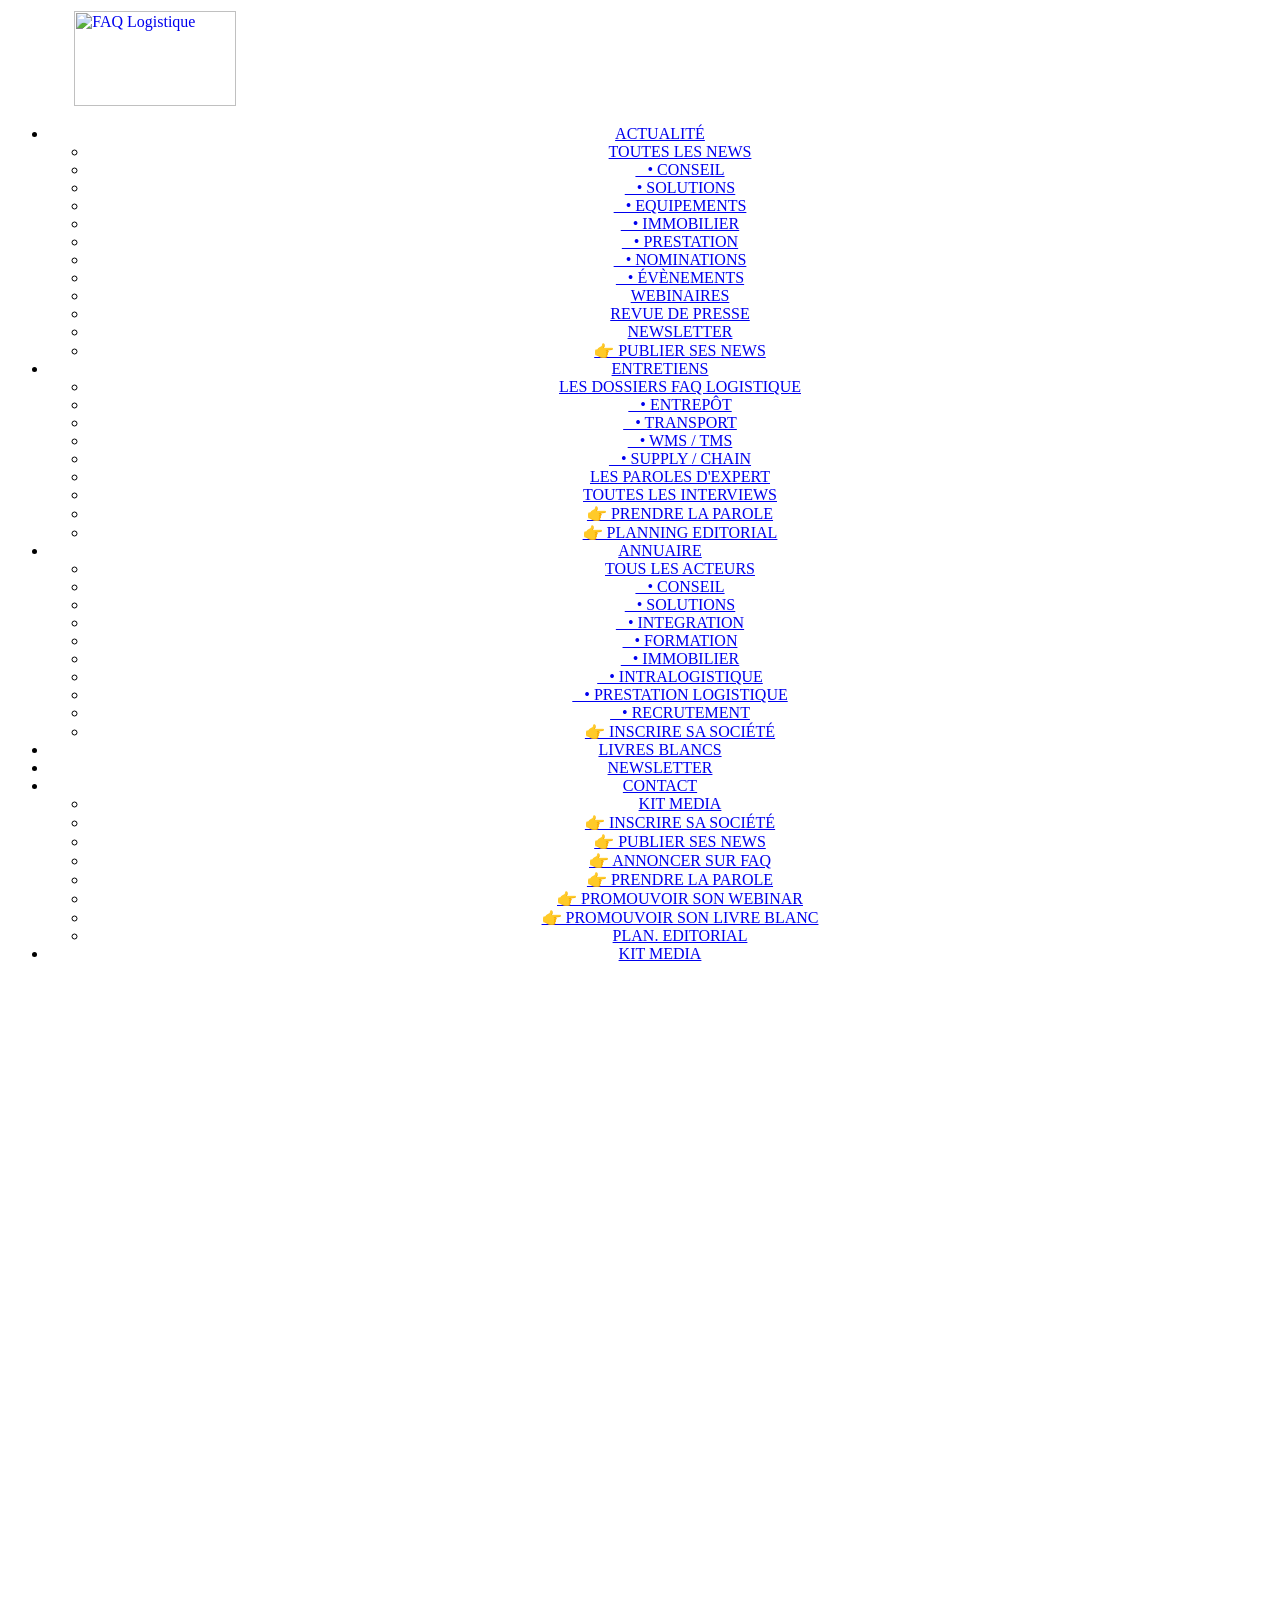
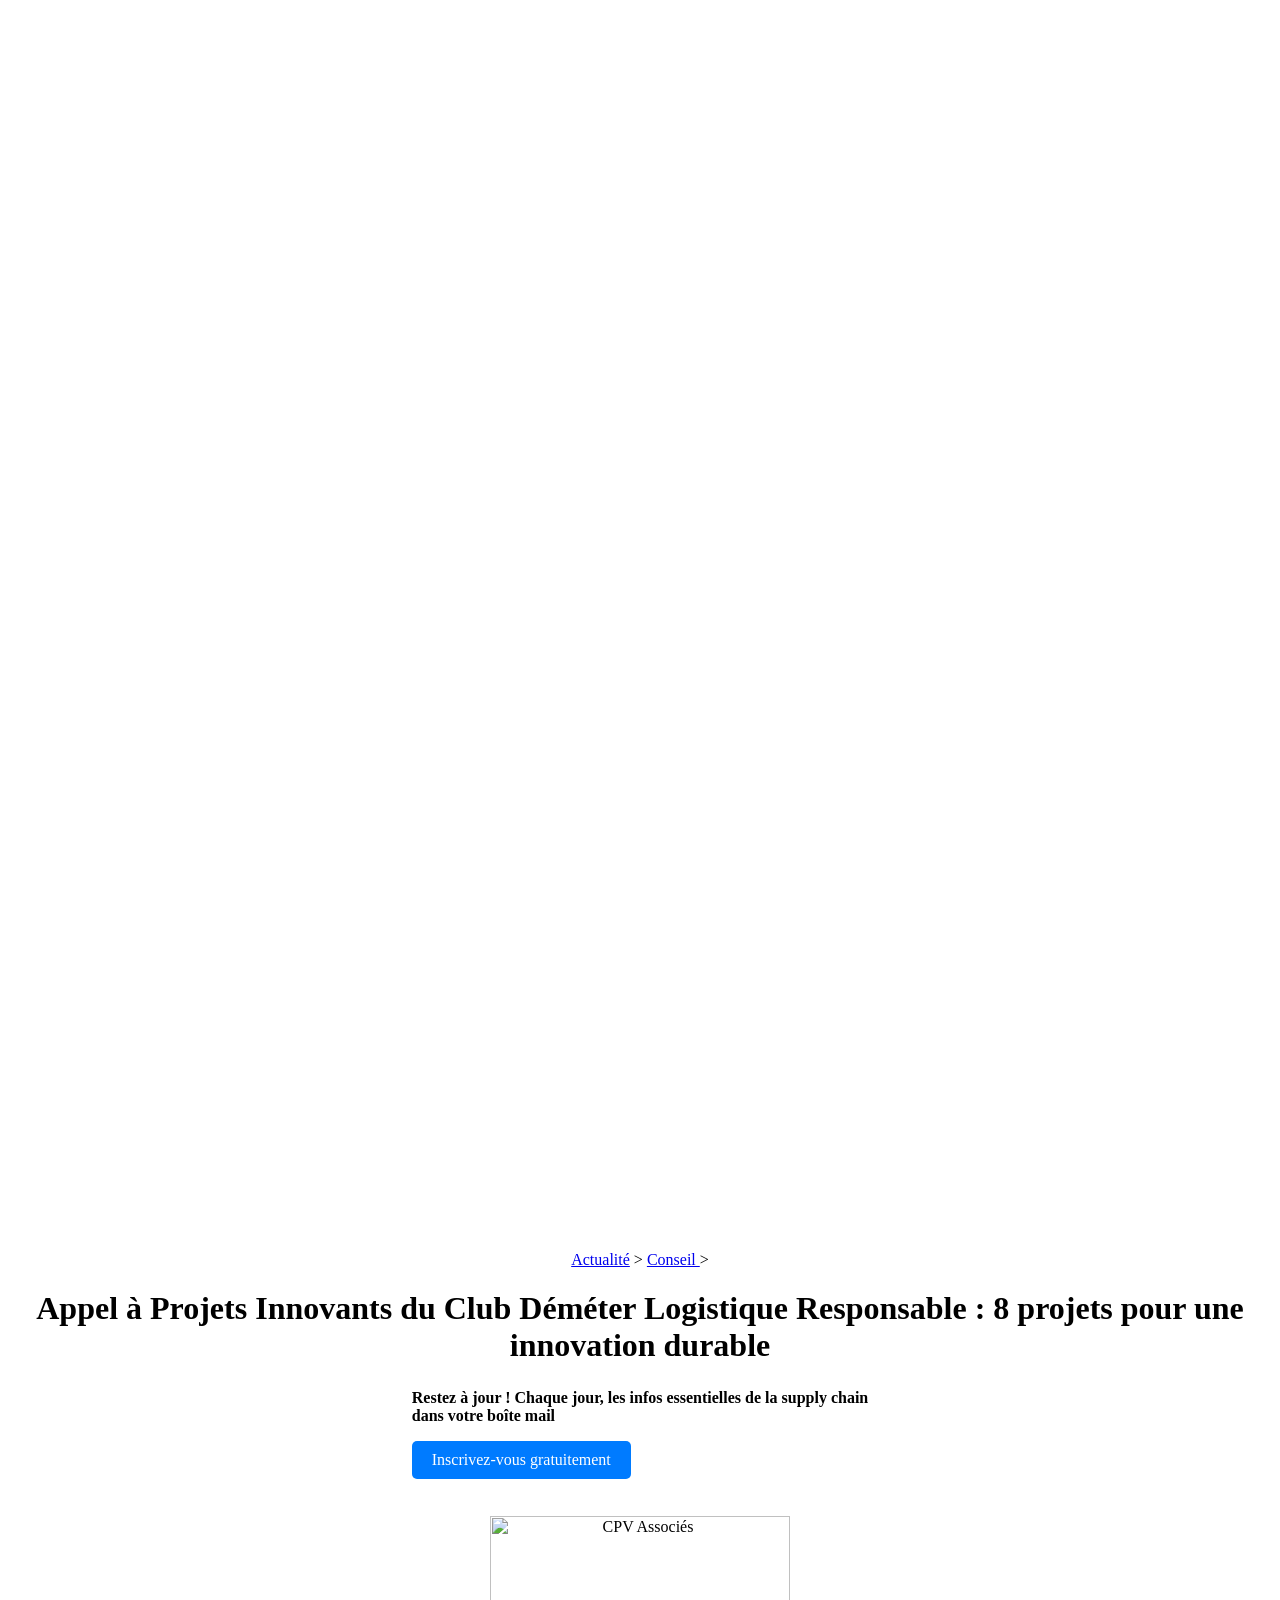
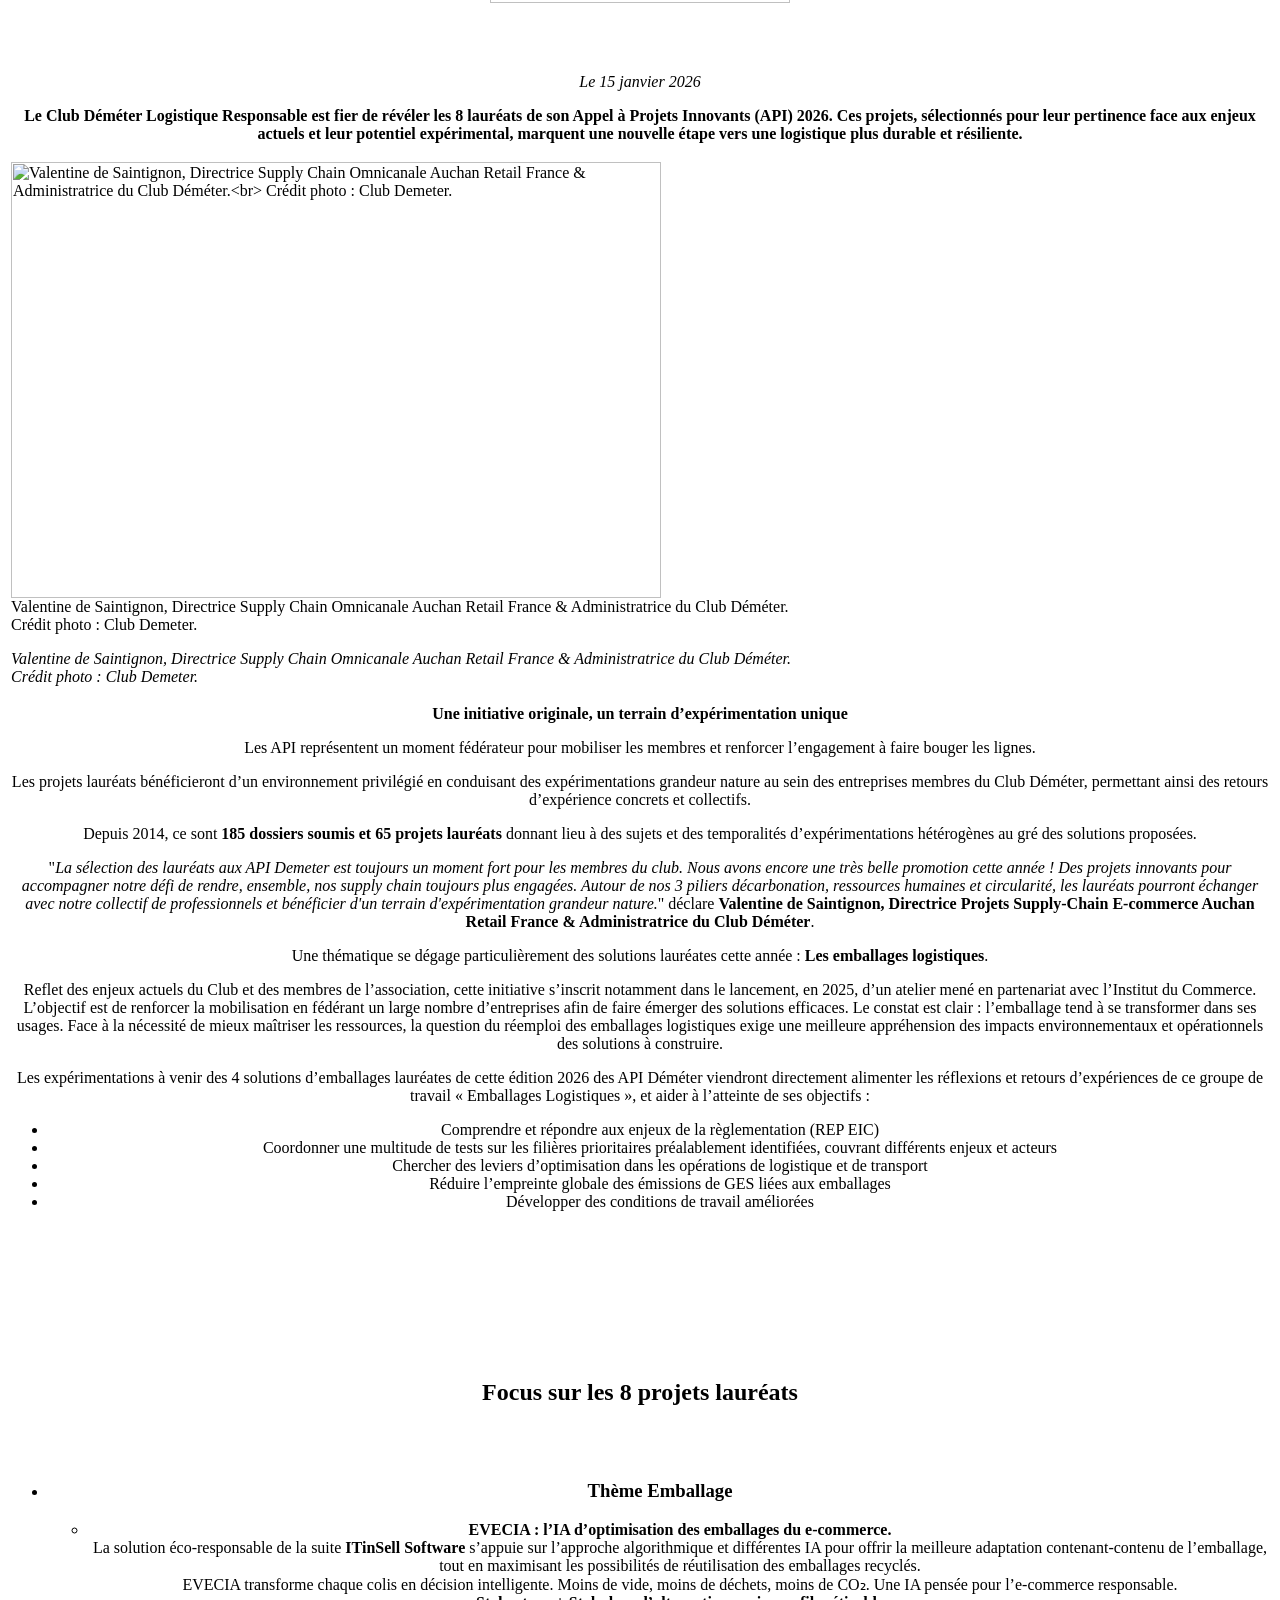
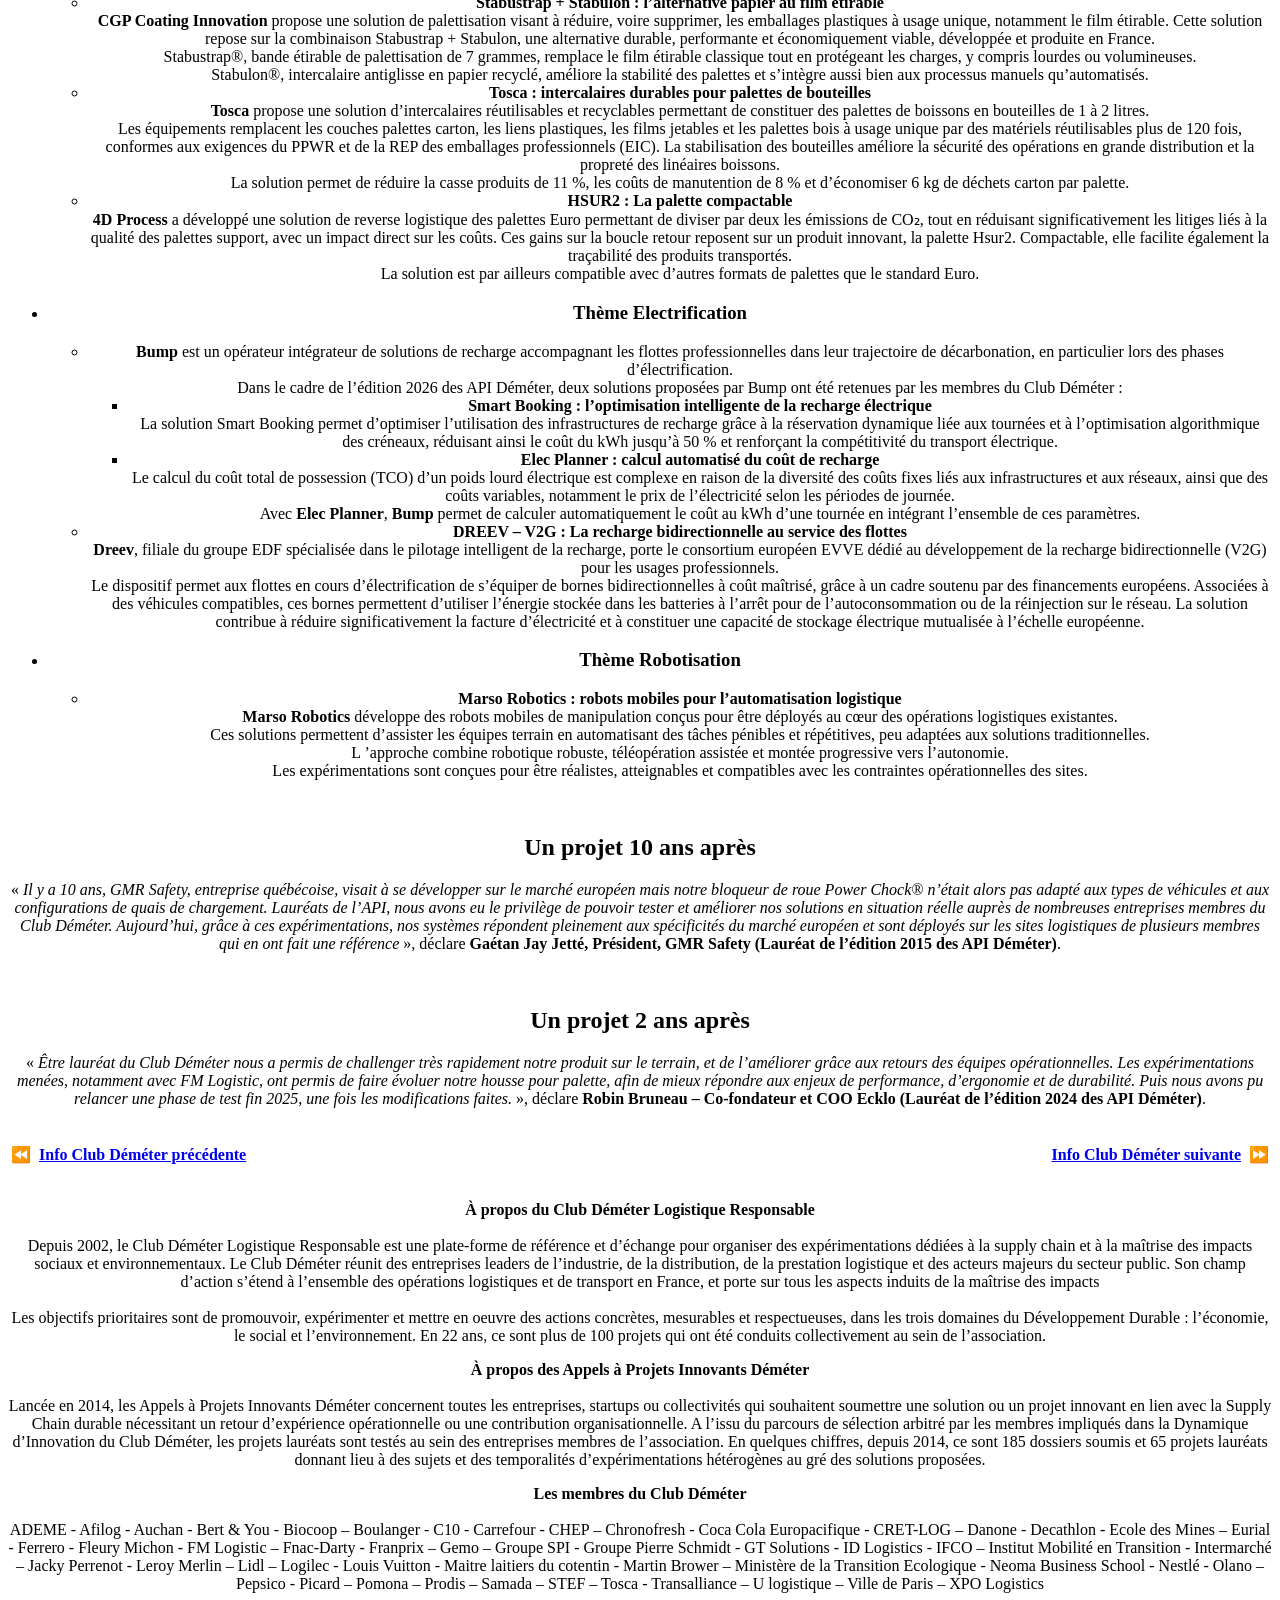
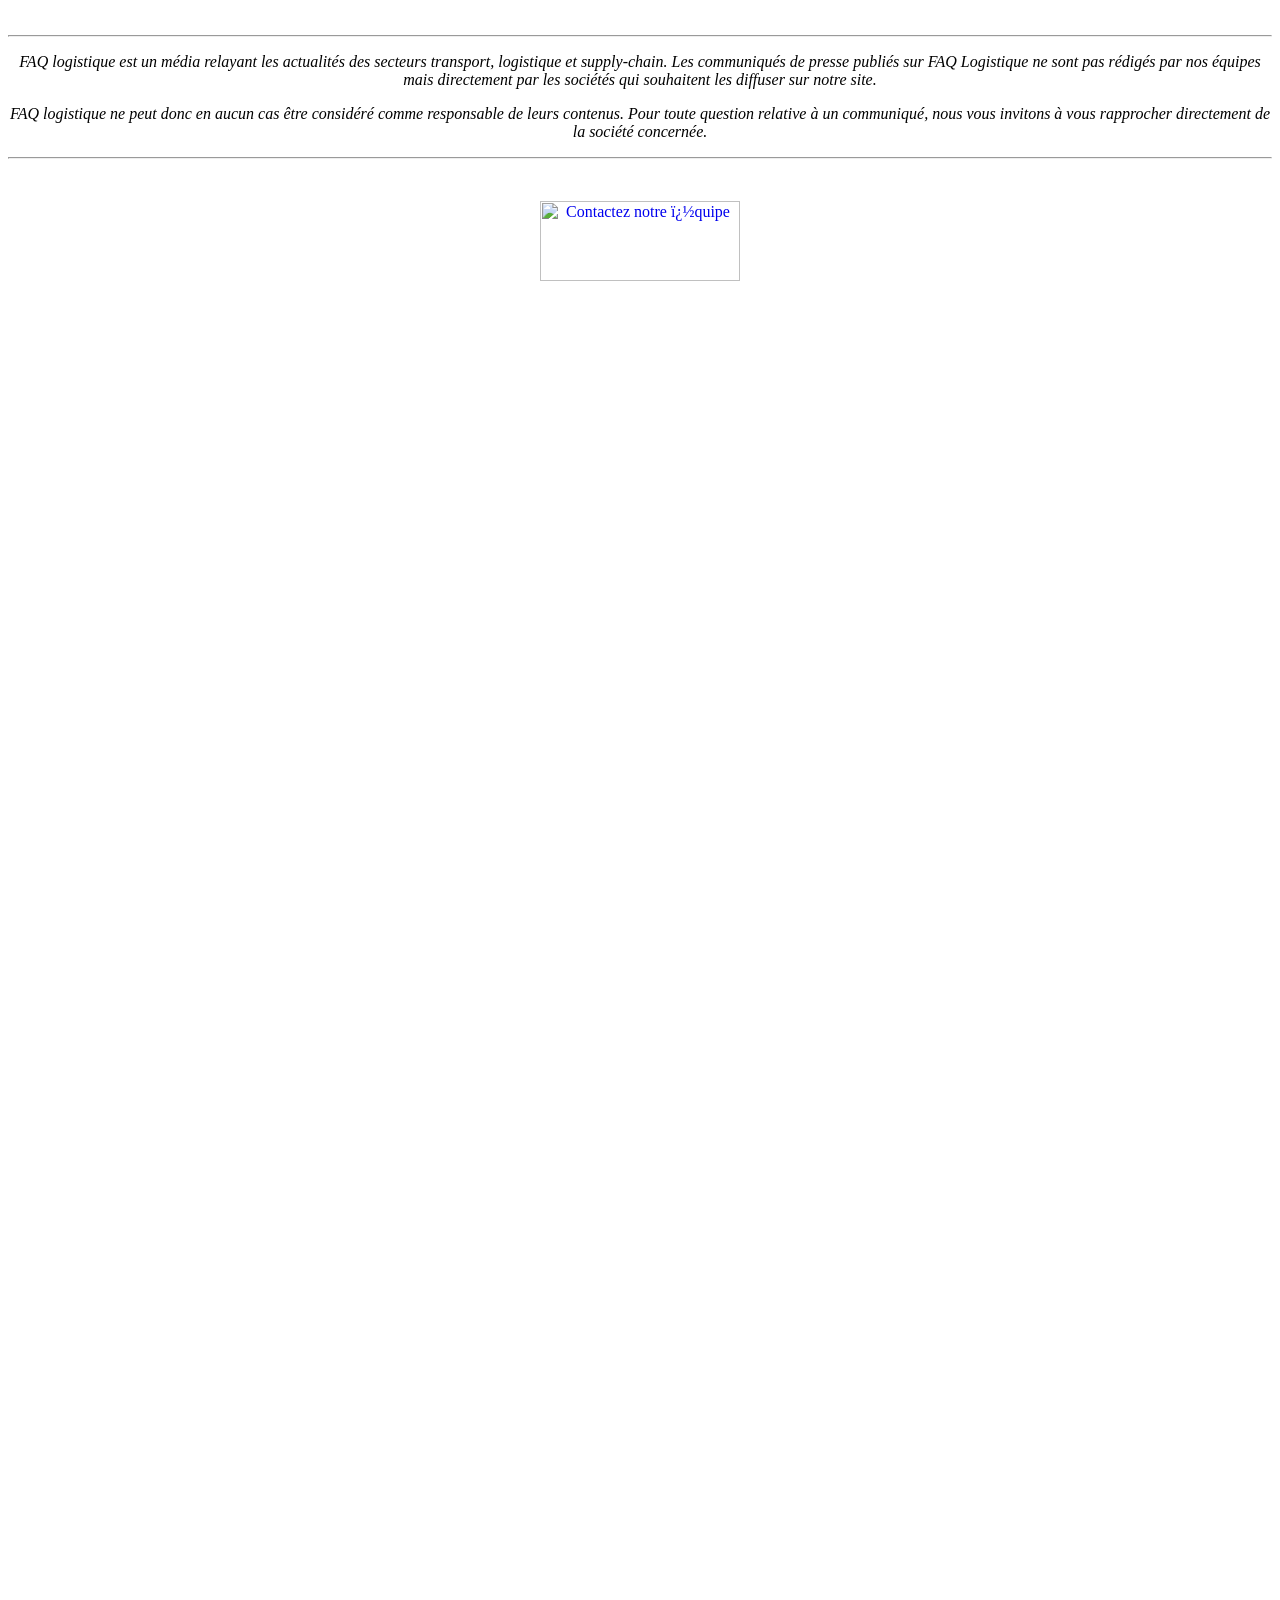
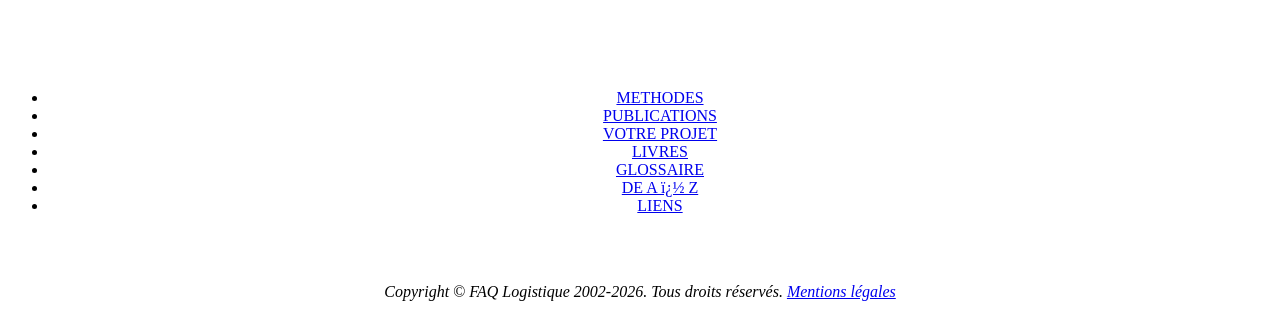
==== commit 9a96e108: "press: update marso-robotics-laur-at-de" ====
--- a/releases/marso-robotics-laur-at-de.html
+++ b/releases/marso-robotics-laur-at-de.html
@@ -1,1666 +1,527 @@
-<!doctype html>
-<html lang="fr-FR">
-<head><meta charset="UTF-8"><script>if(navigator.userAgent.match(/MSIE|Internet Explorer/i)||navigator.userAgent.match(/Trident\/7\..*?rv:11/i)){var href=document.location.href;if(!href.match(/[?&]nowprocket/)){if(href.indexOf("?")==-1){if(href.indexOf("#")==-1){document.location.href=href+"?nowprocket=1"}else{document.location.href=href.replace("#","?nowprocket=1#")}}else{if(href.indexOf("#")==-1){document.location.href=href+"&nowprocket=1"}else{document.location.href=href.replace("#","&nowprocket=1#")}}}}</script><script>(()=>{class RocketLazyLoadScripts{constructor(){this.v="2.0.5",this.userEvents=["keydown","keyup","mousedown","mouseup","mousemove","mouseover","mouseout","touchmove","touchstart","touchend","touchcancel","wheel","click","dblclick","input"],this.attributeEvents=["onblur","onclick","oncontextmenu","ondblclick","onfocus","onmousedown","onmouseenter","onmouseleave","onmousemove","onmouseout","onmouseover","onmouseup","onmousewheel","onscroll","onsubmit"]}async t(){this.i(),this.o(),/iP(ad|hone)/.test(navigator.userAgent)&&this.h(),this.u(),this.l(this),this.m(),this.k(this),this.p(this),this._(),await Promise.all([this.R(),this.L()]),this.lastBreath=Date.now(),this.S(this),this.P(),this.D(),this.O(),this.M(),await this.C(this.delayedScripts.normal),await this.C(this.delayedScripts.defer),await this.C(this.delayedScripts.async),await this.T(),await this.F(),await this.j(),await this.A(),window.dispatchEvent(new Event("rocket-allScriptsLoaded")),this.everythingLoaded=!0,this.lastTouchEnd&&await new Promise(t=>setTimeout(t,500-Date.now()+this.lastTouchEnd)),this.I(),this.H(),this.U(),this.W()}i(){this.CSPIssue=sessionStorage.getItem("rocketCSPIssue"),document.addEventListener("securitypolicyviolation",t=>{this.CSPIssue||"script-src-elem"!==t.violatedDirective||"data"!==t.blockedURI||(this.CSPIssue=!0,sessionStorage.setItem("rocketCSPIssue",!0))},{isRocket:!0})}o(){window.addEventListener("pageshow",t=>{this.persisted=t.persisted,this.realWindowLoadedFired=!0},{isRocket:!0}),window.addEventListener("pagehide",()=>{this.onFirstUserAction=null},{isRocket:!0})}h(){let t;function e(e){t=e}window.addEventListener("touchstart",e,{isRocket:!0}),window.addEventListener("touchend",function i(o){o.changedTouches[0]&&t.changedTouches[0]&&Math.abs(o.changedTouches[0].pageX-t.changedTouches[0].pageX)<10&&Math.abs(o.changedTouches[0].pageY-t.changedTouches[0].pageY)<10&&o.timeStamp-t.timeStamp<200&&(window.removeEventListener("touchstart",e,{isRocket:!0}),window.removeEventListener("touchend",i,{isRocket:!0}),"INPUT"===o.target.tagName&&"text"===o.target.type||(o.target.dispatchEvent(new TouchEvent("touchend",{target:o.target,bubbles:!0})),o.target.dispatchEvent(new MouseEvent("mouseover",{target:o.target,bubbles:!0})),o.target.dispatchEvent(new PointerEvent("click",{target:o.target,bubbles:!0,cancelable:!0,detail:1,clientX:o.changedTouches[0].clientX,clientY:o.changedTouches[0].clientY})),event.preventDefault()))},{isRocket:!0})}q(t){this.userActionTriggered||("mousemove"!==t.type||this.firstMousemoveIgnored?"keyup"===t.type||"mouseover"===t.type||"mouseout"===t.type||(this.userActionTriggered=!0,this.onFirstUserAction&&this.onFirstUserAction()):this.firstMousemoveIgnored=!0),"click"===t.type&&t.preventDefault(),t.stopPropagation(),t.stopImmediatePropagation(),"touchstart"===this.lastEvent&&"touchend"===t.type&&(this.lastTouchEnd=Date.now()),"click"===t.type&&(this.lastTouchEnd=0),this.lastEvent=t.type,t.composedPath&&t.composedPath()[0].getRootNode()instanceof ShadowRoot&&(t.rocketTarget=t.composedPath()[0]),this.savedUserEvents.push(t)}u(){this.savedUserEvents=[],this.userEventHandler=this.q.bind(this),this.userEvents.forEach(t=>window.addEventListener(t,this.userEventHandler,{passive:!1,isRocket:!0})),document.addEventListener("visibilitychange",this.userEventHandler,{isRocket:!0})}U(){this.userEvents.forEach(t=>window.removeEventListener(t,this.userEventHandler,{passive:!1,isRocket:!0})),document.removeEventListener("visibilitychange",this.userEventHandler,{isRocket:!0}),this.savedUserEvents.forEach(t=>{(t.rocketTarget||t.target).dispatchEvent(new window[t.constructor.name](t.type,t))})}m(){const t="return false",e=Array.from(this.attributeEvents,t=>"data-rocket-"+t),i="["+this.attributeEvents.join("],[")+"]",o="[data-rocket-"+this.attributeEvents.join("],[data-rocket-")+"]",s=(e,i,o)=>{o&&o!==t&&(e.setAttribute("data-rocket-"+i,o),e["rocket"+i]=new Function("event",o),e.setAttribute(i,t))};new MutationObserver(t=>{for(const n of t)"attributes"===n.type&&(n.attributeName.startsWith("data-rocket-")||this.everythingLoaded?n.attributeName.startsWith("data-rocket-")&&this.everythingLoaded&&this.N(n.target,n.attributeName.substring(12)):s(n.target,n.attributeName,n.target.getAttribute(n.attributeName))),"childList"===n.type&&n.addedNodes.forEach(t=>{if(t.nodeType===Node.ELEMENT_NODE)if(this.everythingLoaded)for(const i of[t,...t.querySelectorAll(o)])for(const t of i.getAttributeNames())e.includes(t)&&this.N(i,t.substring(12));else for(const e of[t,...t.querySelectorAll(i)])for(const t of e.getAttributeNames())this.attributeEvents.includes(t)&&s(e,t,e.getAttribute(t))})}).observe(document,{subtree:!0,childList:!0,attributeFilter:[...this.attributeEvents,...e]})}I(){this.attributeEvents.forEach(t=>{document.querySelectorAll("[data-rocket-"+t+"]").forEach(e=>{this.N(e,t)})})}N(t,e){const i=t.getAttribute("data-rocket-"+e);i&&(t.setAttribute(e,i),t.removeAttribute("data-rocket-"+e))}k(t){Object.defineProperty(HTMLElement.prototype,"onclick",{get(){return this.rocketonclick||null},set(e){this.rocketonclick=e,this.setAttribute(t.everythingLoaded?"onclick":"data-rocket-onclick","this.rocketonclick(event)")}})}S(t){function e(e,i){let o=e[i];e[i]=null,Object.defineProperty(e,i,{get:()=>o,set(s){t.everythingLoaded?o=s:e["rocket"+i]=o=s}})}e(document,"onreadystatechange"),e(window,"onload"),e(window,"onpageshow");try{Object.defineProperty(document,"readyState",{get:()=>t.rocketReadyState,set(e){t.rocketReadyState=e},configurable:!0}),document.readyState="loading"}catch(t){console.log("WPRocket DJE readyState conflict, bypassing")}}l(t){this.originalAddEventListener=EventTarget.prototype.addEventListener,this.originalRemoveEventListener=EventTarget.prototype.removeEventListener,this.savedEventListeners=[],EventTarget.prototype.addEventListener=function(e,i,o){o&&o.isRocket||!t.B(e,this)&&!t.userEvents.includes(e)||t.B(e,this)&&!t.userActionTriggered||e.startsWith("rocket-")||t.everythingLoaded?t.originalAddEventListener.call(this,e,i,o):(t.savedEventListeners.push({target:this,remove:!1,type:e,func:i,options:o}),"mouseenter"!==e&&"mouseleave"!==e||t.originalAddEventListener.call(this,e,t.savedUserEvents.push,o))},EventTarget.prototype.removeEventListener=function(e,i,o){o&&o.isRocket||!t.B(e,this)&&!t.userEvents.includes(e)||t.B(e,this)&&!t.userActionTriggered||e.startsWith("rocket-")||t.everythingLoaded?t.originalRemoveEventListener.call(this,e,i,o):t.savedEventListeners.push({target:this,remove:!0,type:e,func:i,options:o})}}J(t,e){this.savedEventListeners=this.savedEventListeners.filter(i=>{let o=i.type,s=i.target||window;return e!==o||t!==s||(this.B(o,s)&&(i.type="rocket-"+o),this.$(i),!1)})}H(){EventTarget.prototype.addEventListener=this.originalAddEventListener,EventTarget.prototype.removeEventListener=this.originalRemoveEventListener,this.savedEventListeners.forEach(t=>this.$(t))}$(t){t.remove?this.originalRemoveEventListener.call(t.target,t.type,t.func,t.options):this.originalAddEventListener.call(t.target,t.type,t.func,t.options)}p(t){let e;function i(e){return t.everythingLoaded?e:e.split(" ").map(t=>"load"===t||t.startsWith("load.")?"rocket-jquery-load":t).join(" ")}function o(o){function s(e){const s=o.fn[e];o.fn[e]=o.fn.init.prototype[e]=function(){return this[0]===window&&t.userActionTriggered&&("string"==typeof arguments[0]||arguments[0]instanceof String?arguments[0]=i(arguments[0]):"object"==typeof arguments[0]&&Object.keys(arguments[0]).forEach(t=>{const e=arguments[0][t];delete arguments[0][t],arguments[0][i(t)]=e})),s.apply(this,arguments),this}}if(o&&o.fn&&!t.allJQueries.includes(o)){const e={DOMContentLoaded:[],"rocket-DOMContentLoaded":[]};for(const t in e)document.addEventListener(t,()=>{e[t].forEach(t=>t())},{isRocket:!0});o.fn.ready=o.fn.init.prototype.ready=function(i){function s(){parseInt(o.fn.jquery)>2?setTimeout(()=>i.bind(document)(o)):i.bind(document)(o)}return"function"==typeof i&&(t.realDomReadyFired?!t.userActionTriggered||t.fauxDomReadyFired?s():e["rocket-DOMContentLoaded"].push(s):e.DOMContentLoaded.push(s)),this},s("on"),s("one"),s("off"),t.allJQueries.push(o)}e=o}t.allJQueries=[],o(window.jQuery),Object.defineProperty(window,"jQuery",{get:()=>e,set(t){o(t)}})}P(){const t=new Map;document.write=document.writeln=function(e){const i=document.currentScript,o=document.createRange(),s=i.parentElement;let n=t.get(i);void 0===n&&(n=i.nextSibling,t.set(i,n));const c=document.createDocumentFragment();o.setStart(c,0),c.appendChild(o.createContextualFragment(e)),s.insertBefore(c,n)}}async R(){return new Promise(t=>{this.userActionTriggered?t():this.onFirstUserAction=t})}async L(){return new Promise(t=>{document.addEventListener("DOMContentLoaded",()=>{this.realDomReadyFired=!0,t()},{isRocket:!0})})}async j(){return this.realWindowLoadedFired?Promise.resolve():new Promise(t=>{window.addEventListener("load",t,{isRocket:!0})})}M(){this.pendingScripts=[];this.scriptsMutationObserver=new MutationObserver(t=>{for(const e of t)e.addedNodes.forEach(t=>{"SCRIPT"!==t.tagName||!t.src||t.noModule||t.isWPRocket||this.pendingScripts.push({script:t,promise:new Promise(e=>{const i=()=>{const i=this.pendingScripts.findIndex(e=>e.script===t);i>=0&&this.pendingScripts.splice(i,1),e()};t.addEventListener("load",i,{isRocket:!0}),t.addEventListener("error",i,{isRocket:!0}),setTimeout(i,1e3)})})})}),this.scriptsMutationObserver.observe(document,{childList:!0,subtree:!0})}async F(){await this.X(),this.pendingScripts.length?(await this.pendingScripts[0].promise,await this.F()):this.scriptsMutationObserver.disconnect()}D(){this.delayedScripts={normal:[],async:[],defer:[]},document.querySelectorAll("script[type$=rocketlazyloadscript]").forEach(t=>{t.hasAttribute("data-rocket-src")?t.hasAttribute("async")&&!1!==t.async?this.delayedScripts.async.push(t):t.hasAttribute("defer")&&!1!==t.defer||"module"===t.getAttribute("data-rocket-type")?this.delayedScripts.defer.push(t):this.delayedScripts.normal.push(t):this.delayedScripts.normal.push(t)})}async _(){await this.L();let t=[];document.querySelectorAll("script[type$=rocketlazyloadscript][data-rocket-src]").forEach(e=>{let i=e.getAttribute("data-rocket-src");if(i&&!i.startsWith("data:")){i.startsWith("//")&&(i=location.protocol+i);try{const o=new URL(i).origin;o!==location.origin&&t.push({src:o,crossOrigin:e.crossOrigin||"module"===e.getAttribute("data-rocket-type")})}catch(t){}}}),t=[...new Map(t.map(t=>[JSON.stringify(t),t])).values()],this.Y(t,"preconnect")}async G(t){if(await this.K(),!0!==t.noModule||!("noModule"in HTMLScriptElement.prototype))return new Promise(e=>{let i;function o(){(i||t).setAttribute("data-rocket-status","executed"),e()}try{if(navigator.userAgent.includes("Firefox/")||""===navigator.vendor||this.CSPIssue)i=document.createElement("script"),[...t.attributes].forEach(t=>{let e=t.nodeName;"type"!==e&&("data-rocket-type"===e&&(e="type"),"data-rocket-src"===e&&(e="src"),i.setAttribute(e,t.nodeValue))}),t.text&&(i.text=t.text),t.nonce&&(i.nonce=t.nonce),i.hasAttribute("src")?(i.addEventListener("load",o,{isRocket:!0}),i.addEventListener("error",()=>{i.setAttribute("data-rocket-status","failed-network"),e()},{isRocket:!0}),setTimeout(()=>{i.isConnected||e()},1)):(i.text=t.text,o()),i.isWPRocket=!0,t.parentNode.replaceChild(i,t);else{const i=t.getAttribute("data-rocket-type"),s=t.getAttribute("data-rocket-src");i?(t.type=i,t.removeAttribute("data-rocket-type")):t.removeAttribute("type"),t.addEventListener("load",o,{isRocket:!0}),t.addEventListener("error",i=>{this.CSPIssue&&i.target.src.startsWith("data:")?(console.log("WPRocket: CSP fallback activated"),t.removeAttribute("src"),this.G(t).then(e)):(t.setAttribute("data-rocket-status","failed-network"),e())},{isRocket:!0}),s?(t.fetchPriority="high",t.removeAttribute("data-rocket-src"),t.src=s):t.src="data:text/javascript;base64,"+window.btoa(unescape(encodeURIComponent(t.text)))}}catch(i){t.setAttribute("data-rocket-status","failed-transform"),e()}});t.setAttribute("data-rocket-status","skipped")}async C(t){const e=t.shift();return e?(e.isConnected&&await this.G(e),this.C(t)):Promise.resolve()}O(){this.Y([...this.delayedScripts.normal,...this.delayedScripts.defer,...this.delayedScripts.async],"preload")}Y(t,e){this.trash=this.trash||[];let i=!0;var o=document.createDocumentFragment();t.forEach(t=>{const s=t.getAttribute&&t.getAttribute("data-rocket-src")||t.src;if(s&&!s.startsWith("data:")){const n=document.createElement("link");n.href=s,n.rel=e,"preconnect"!==e&&(n.as="script",n.fetchPriority=i?"high":"low"),t.getAttribute&&"module"===t.getAttribute("data-rocket-type")&&(n.crossOrigin=!0),t.crossOrigin&&(n.crossOrigin=t.crossOrigin),t.integrity&&(n.integrity=t.integrity),t.nonce&&(n.nonce=t.nonce),o.appendChild(n),this.trash.push(n),i=!1}}),document.head.appendChild(o)}W(){this.trash.forEach(t=>t.remove())}async T(){try{document.readyState="interactive"}catch(t){}this.fauxDomReadyFired=!0;try{await this.K(),this.J(document,"readystatechange"),document.dispatchEvent(new Event("rocket-readystatechange")),await this.K(),document.rocketonreadystatechange&&document.rocketonreadystatechange(),await this.K(),this.J(document,"DOMContentLoaded"),document.dispatchEvent(new Event("rocket-DOMContentLoaded")),await this.K(),this.J(window,"DOMContentLoaded"),window.dispatchEvent(new Event("rocket-DOMContentLoaded"))}catch(t){console.error(t)}}async A(){try{document.readyState="complete"}catch(t){}try{await this.K(),this.J(document,"readystatechange"),document.dispatchEvent(new Event("rocket-readystatechange")),await this.K(),document.rocketonreadystatechange&&document.rocketonreadystatechange(),await this.K(),this.J(window,"load"),window.dispatchEvent(new Event("rocket-load")),await this.K(),window.rocketonload&&window.rocketonload(),await this.K(),this.allJQueries.forEach(t=>t(window).trigger("rocket-jquery-load")),await this.K(),this.J(window,"pageshow");const t=new Event("rocket-pageshow");t.persisted=this.persisted,window.dispatchEvent(t),await this.K(),window.rocketonpageshow&&window.rocketonpageshow({persisted:this.persisted})}catch(t){console.error(t)}}async K(){Date.now()-this.lastBreath>45&&(await this.X(),this.lastBreath=Date.now())}async X(){return document.hidden?new Promise(t=>setTimeout(t)):new Promise(t=>requestAnimationFrame(t))}B(t,e=window){return e===document&&"readystatechange"===t||(e===document&&"DOMContentLoaded"===t||(e===window&&"DOMContentLoaded"===t||(e===window&&"load"===t||e===window&&"pageshow"===t)))}static run(){(new RocketLazyLoadScripts).t()}}RocketLazyLoadScripts.run()})();
-</script>
-	
-	<meta name="viewport" content="width=device-width, initial-scale=1">
-	<link rel="profile" href="https://gmpg.org/xfn/11">
-	<meta name='robots' content='index, follow, max-image-preview:large, max-snippet:-1, max-video-preview:-1' />
-
-	<!-- This site is optimized with the Yoast SEO plugin v27.7 - https://yoast.com/product/yoast-seo-wordpress/ -->
-	<title>LSN révèle les 3 lauréats de son 2nd appel à idées de projets innovants - Logistique Seine Normandie</title><link rel="preload" data-smush-preload as="image" href="https://www.logistique-seine-normandie.com/wp-content/smush-webp/2022/07/banner.png.webp" fetchpriority="high" />
-<link data-rocket-prefetch href="https://fonts.googleapis.com" rel="dns-prefetch">
-<link data-rocket-prefetch href="https://kit.fontawesome.com" rel="dns-prefetch">
-<link crossorigin data-rocket-preload as="font" href="https://www.logistique-seine-normandie.com/wp-content/uploads/elementor/google-fonts/fonts/opensans-memvyags126mizpba-uvwbx2vvnxbbobj2ovts-muw.woff2" rel="preload">
-<link crossorigin data-rocket-preload as="font" href="https://www.logistique-seine-normandie.com/wp-content/uploads/elementor/google-fonts/fonts/roboto-kfo7cnqeu92fr1me7ksn66agldtyluama3yuba.woff2" rel="preload">
-<link crossorigin data-rocket-preload as="font" href="https://www.logistique-seine-normandie.com/wp-content/uploads/elementor/google-fonts/fonts/heebo-ngs6v5_nc0k9p9h2tbe.woff2" rel="preload">
-<style id="wpr-usedcss">img:is([sizes=auto i],[sizes^="auto," i]){contain-intrinsic-size:3000px 1500px}:root{--tec-border-radius-default:4px;--tec-border-width-week-event:2px;--tec-box-shadow-default:0 2px 5px 0 var(--tec-color-box-shadow);--tec-box-shadow-tooltip:0 2px 12px 0 var(--tec-color-box-shadow);--tec-box-shadow-card:0 1px 6px 2px var(--tec-color-box-shadow);--tec-box-shadow-multiday:16px 6px 6px -2px var(--tec-color-box-shadow-secondary);--tec-form-color-background:var(--tec-color-background);--tec-form-color-border-default:var(--tec-color-text-primary);--tec-form-color-border-active:var(--tec-color-accent-secondary);--tec-form-color-border-secondary:var(--tec-color-border-tertiary);--tec-form-color-accent-primary:var(--tec-color-accent-primary);--tec-form-box-shadow-default:var(--tec-box-shadow-default);--tec-opacity-background:0.07;--tec-opacity-select-highlighted:0.3;--tec-opacity-icon-hover:0.8;--tec-opacity-icon-active:0.9;--tec-opacity-default:1;--tec-outline-width-default:2px;--tec-outline-style-default:solid;--tec-outline-color-default:var(--tec-color-border-active,#1a202c);--tec-outline-offset-default:2px;--tec-outline-active-default:var(--tec-outline-width-default) var(--tec-outline-style-default) var(--tec-outline-color-default);--tec-transition:all 0.2s ease;--tec-transition-background-color:background-color 0.2s ease;--tec-transition-color-border-color:color 0.2s ease,border-color 0.2s ease;--tec-transition-transform:transform 0.2s ease;--tec-transition-border-color:border-color 0.2s ease;--tec-transition-color:color 0.2s ease;--tec-transition-opacity:opacity 0.2s ease;--tec-font-family-sans-serif:"Helvetica Neue",Helvetica,-apple-system,BlinkMacSystemFont,Roboto,Arial,sans-serif;--tec-font-weight-regular:400;--tec-font-weight-bold:700;--tec-font-size-0:11px;--tec-font-size-1:12px;--tec-font-size-2:14px;--tec-font-size-3:16px;--tec-font-size-4:18px;--tec-font-size-5:20px;--tec-font-size-6:22px;--tec-font-size-7:24px;--tec-font-size-8:28px;--tec-font-size-9:32px;--tec-font-size-10:42px;--tec-line-height-0:1.38;--tec-line-height-1:1.42;--tec-line-height-2:1.5;--tec-line-height-3:1.62}img.emoji{display:inline!important;border:none!important;box-shadow:none!important;height:1em!important;width:1em!important;margin:0 .07em!important;vertical-align:-.1em!important;background:0 0!important;padding:0!important}:root{--wp-admin-theme-color:#3858e9;--wp-admin-theme-color--rgb:56,88,233;--wp-admin-theme-color-darker-10:#2145e6;--wp-admin-theme-color-darker-10--rgb:33.0384615385,68.7307692308,230.4615384615;--wp-admin-theme-color-darker-20:#183ad6;--wp-admin-theme-color-darker-20--rgb:23.6923076923,58.1538461538,214.3076923077;--wp-admin-border-width-focus:2px}:root{--wp-block-synced-color:#7a00df;--wp-block-synced-color--rgb:122,0,223;--wp-bound-block-color:var(--wp-block-synced-color);--wp-editor-canvas-background:#ddd;--wp-admin-theme-color:#007cba;--wp-admin-theme-color--rgb:0,124,186;--wp-admin-theme-color-darker-10:#006ba1;--wp-admin-theme-color-darker-10--rgb:0,107,160.5;--wp-admin-theme-color-darker-20:#005a87;--wp-admin-theme-color-darker-20--rgb:0,90,135;--wp-admin-border-width-focus:2px}@media (min-resolution:192dpi){:root{--wp-admin-border-width-focus:1.5px}}:root{--wp--preset--aspect-ratio--square:1;--wp--preset--aspect-ratio--4-3:4/3;--wp--preset--aspect-ratio--3-4:3/4;--wp--preset--aspect-ratio--3-2:3/2;--wp--preset--aspect-ratio--2-3:2/3;--wp--preset--aspect-ratio--16-9:16/9;--wp--preset--aspect-ratio--9-16:9/16;--wp--preset--color--black:#000000;--wp--preset--color--cyan-bluish-gray:#abb8c3;--wp--preset--color--white:#ffffff;--wp--preset--color--pale-pink:#f78da7;--wp--preset--color--vivid-red:#cf2e2e;--wp--preset--color--luminous-vivid-orange:#ff6900;--wp--preset--color--luminous-vivid-amber:#fcb900;--wp--preset--color--light-green-cyan:#7bdcb5;--wp--preset--color--vivid-green-cyan:#00d084;--wp--preset--color--pale-cyan-blue:#8ed1fc;--wp--preset--color--vivid-cyan-blue:#0693e3;--wp--preset--color--vivid-purple:#9b51e0;--wp--preset--gradient--vivid-cyan-blue-to-vivid-purple:linear-gradient(135deg,rgb(6, 147, 227) 0%,rgb(155, 81, 224) 100%);--wp--preset--gradient--light-green-cyan-to-vivid-green-cyan:linear-gradient(135deg,rgb(122, 220, 180) 0%,rgb(0, 208, 130) 100%);--wp--preset--gradient--luminous-vivid-amber-to-luminous-vivid-orange:linear-gradient(135deg,rgb(252, 185, 0) 0%,rgb(255, 105, 0) 100%);--wp--preset--gradient--luminous-vivid-orange-to-vivid-red:linear-gradient(135deg,rgb(255, 105, 0) 0%,rgb(207, 46, 46) 100%);--wp--preset--gradient--very-light-gray-to-cyan-bluish-gray:linear-gradient(135deg,rgb(238, 238, 238) 0%,rgb(169, 184, 195) 100%);--wp--preset--gradient--cool-to-warm-spectrum:linear-gradient(135deg,rgb(74, 234, 220) 0%,rgb(151, 120, 209) 20%,rgb(207, 42, 186) 40%,rgb(238, 44, 130) 60%,rgb(251, 105, 98) 80%,rgb(254, 248, 76) 100%);--wp--preset--gradient--blush-light-purple:linear-gradient(135deg,rgb(255, 206, 236) 0%,rgb(152, 150, 240) 100%);--wp--preset--gradient--blush-bordeaux:linear-gradient(135deg,rgb(254, 205, 165) 0%,rgb(254, 45, 45) 50%,rgb(107, 0, 62) 100%);--wp--preset--gradient--luminous-dusk:linear-gradient(135deg,rgb(255, 203, 112) 0%,rgb(199, 81, 192) 50%,rgb(65, 88, 208) 100%);--wp--preset--gradient--pale-ocean:linear-gradient(135deg,rgb(255, 245, 203) 0%,rgb(182, 227, 212) 50%,rgb(51, 167, 181) 100%);--wp--preset--gradient--electric-grass:linear-gradient(135deg,rgb(202, 248, 128) 0%,rgb(113, 206, 126) 100%);--wp--preset--gradient--midnight:linear-gradient(135deg,rgb(2, 3, 129) 0%,rgb(40, 116, 252) 100%);--wp--preset--font-size--small:13px;--wp--preset--font-size--medium:20px;--wp--preset--font-size--large:36px;--wp--preset--font-size--x-large:42px;--wp--preset--spacing--20:0.44rem;--wp--preset--spacing--30:0.67rem;--wp--preset--spacing--40:1rem;--wp--preset--spacing--50:1.5rem;--wp--preset--spacing--60:2.25rem;--wp--preset--spacing--70:3.38rem;--wp--preset--spacing--80:5.06rem;--wp--preset--shadow--natural:6px 6px 9px rgba(0, 0, 0, .2);--wp--preset--shadow--deep:12px 12px 50px rgba(0, 0, 0, .4);--wp--preset--shadow--sharp:6px 6px 0px rgba(0, 0, 0, .2);--wp--preset--shadow--outlined:6px 6px 0px -3px rgb(255, 255, 255),6px 6px rgb(0, 0, 0);--wp--preset--shadow--crisp:6px 6px 0px rgb(0, 0, 0)}:root{--wp--style--global--content-size:800px;--wp--style--global--wide-size:1200px}:where(body){margin:0}:where(.wp-site-blocks)>*{margin-block-start:24px;margin-block-end:0}:where(.wp-site-blocks)>:first-child{margin-block-start:0}:where(.wp-site-blocks)>:last-child{margin-block-end:0}:root{--wp--style--block-gap:24px}:root :where(.is-layout-flow)>:first-child{margin-block-start:0}:root :where(.is-layout-flow)>:last-child{margin-block-end:0}:root :where(.is-layout-flow)>*{margin-block-start:24px;margin-block-end:0}:root :where(.is-layout-constrained)>:first-child{margin-block-start:0}:root :where(.is-layout-constrained)>:last-child{margin-block-end:0}:root :where(.is-layout-constrained)>*{margin-block-start:24px;margin-block-end:0}:root :where(.is-layout-flex){gap:24px}:root :where(.is-layout-grid){gap:24px}body{padding-top:0;padding-right:0;padding-bottom:0;padding-left:0}:root :where(.wp-element-button,.wp-block-button__link){background-color:#32373c;border-width:0;color:#fff;font-family:inherit;font-size:inherit;font-style:inherit;font-weight:inherit;letter-spacing:inherit;line-height:inherit;padding-top:calc(.667em + 2px);padding-right:calc(1.333em + 2px);padding-bottom:calc(.667em + 2px);padding-left:calc(1.333em + 2px);text-decoration:none;text-transform:inherit}:root :where(.wp-block-icon svg){width:24px}:root :where(.wp-block-pullquote){font-size:1.5em;line-height:1.6}:root{--tec-grid-gutter:48px;--tec-grid-gutter-negative:calc(var(--tec-grid-gutter)*-1);--tec-grid-gutter-half:calc(var(--tec-grid-gutter)/2);--tec-grid-gutter-half-negative:calc(var(--tec-grid-gutter-half)*-1);--tec-grid-gutter-small:42px;--tec-grid-gutter-small-negative:calc(var(--tec-grid-gutter-small)*-1);--tec-grid-gutter-small-half:calc(var(--tec-grid-gutter-small)/2);--tec-grid-gutter-small-half-negative:calc(var(--tec-grid-gutter-small-half)*-1);--tec-grid-gutter-page:42px;--tec-grid-gutter-page-small:19.5px;--tec-grid-width-default:1176px;--tec-grid-width-min:320px;--tec-grid-width:calc(var(--tec-grid-width-default) + var(--tec-grid-gutter-page)*2);--tec-grid-width-1-of-2:50%;--tec-grid-width-1-of-3:33.333%;--tec-grid-width-1-of-4:25%;--tec-grid-width-1-of-5:20%;--tec-grid-width-1-of-7:14.285%;--tec-grid-width-1-of-8:12.5%;--tec-grid-width-1-of-9:11.111%;--tec-spacer-0:4px;--tec-spacer-1:8px;--tec-spacer-2:12px;--tec-spacer-3:16px;--tec-spacer-4:20px;--tec-spacer-5:24px;--tec-spacer-6:28px;--tec-spacer-7:32px;--tec-spacer-8:40px;--tec-spacer-9:48px;--tec-spacer-10:56px;--tec-spacer-11:64px;--tec-spacer-12:80px;--tec-spacer-13:96px;--tec-spacer-14:160px;--tec-z-index-spinner-container:100;--tec-z-index-views-selector:30;--tec-z-index-dropdown:30;--tec-z-index-events-bar-button:20;--tec-z-index-search:10;--tec-z-index-filters:9;--tec-z-index-scroller:7;--tec-z-index-week-event-hover:5;--tec-z-index-map-event-hover:5;--tec-z-index-map-event-hover-actions:6;--tec-z-index-multiday-event:5;--tec-z-index-multiday-event-bar:2;--tec-color-text-primary:#141827;--tec-color-text-primary-light:#1418279e;--tec-color-text-secondary:#5d5d5d;--tec-color-text-disabled:#d5d5d5;--tec-color-text-events-title:var(--tec-color-text-primary);--tec-color-text-event-title:var(--tec-color-text-events-title);--tec-color-text-event-date:var(--tec-color-text-primary);--tec-color-text-secondary-event-date:var(--tec-color-text-secondary);--tec-color-icon-primary:#5d5d5d;--tec-color-icon-primary-alt:#757575;--tec-color-icon-secondary:#bababa;--tec-color-icon-active:#141827;--tec-color-icon-disabled:#d5d5d5;--tec-color-icon-focus:#334aff;--tec-color-icon-error:#da394d;--tec-color-event-icon:#141827;--tec-color-event-icon-hover:#334aff;--tec-color-accent-primary:#334aff;--tec-color-accent-primary-hover:#334affcc;--tec-color-accent-primary-active:#334affe6;--tec-color-accent-primary-background:#334aff12;--tec-color-accent-secondary:#141827;--tec-color-accent-secondary-hover:#141827cc;--tec-color-accent-secondary-active:#141827e6;--tec-color-accent-secondary-background:#14182712;--tec-color-button-primary:var(--tec-color-accent-primary);--tec-color-button-primary-hover:var(--tec-color-accent-primary-hover);--tec-color-button-primary-active:var(--tec-color-accent-primary-active);--tec-color-button-primary-background:var(--tec-color-accent-primary-background);--tec-color-button-secondary:var(--tec-color-accent-secondary);--tec-color-button-secondary-hover:var(--tec-color-accent-secondary-hover);--tec-color-button-secondary-active:var(--tec-color-accent-secondary-active);--tec-color-button-secondary-background:var(--tec-color-accent-secondary-background);--tec-color-link-primary:var(--tec-color-text-primary);--tec-color-link-accent:var(--tec-color-accent-primary);--tec-color-link-accent-hover:#334affcc;--tec-color-border-default:#d5d5d5;--tec-color-border-secondary:#e4e4e4;--tec-color-border-tertiary:#7d7d7d;--tec-color-border-hover:#5d5d5d;--tec-color-border-active:#141827;--tec-color-background:#fff;--tec-color-background-events:#0000;--tec-color-background-transparent:#fff9;--tec-color-background-secondary:#f7f6f6;--tec-color-background-messages:#14182712;--tec-color-background-secondary-hover:#f0eeee;--tec-color-background-error:#da394d14;--tec-color-box-shadow:rgba(#000,0.14);--tec-color-box-shadow-secondary:rgba(#000,0.1);--tec-color-scroll-track:rgba(#000,0.25);--tec-color-scroll-bar:rgba(#000,0.5);--tec-color-background-primary-multiday:#334aff3d;--tec-color-background-primary-multiday-hover:#334aff57;--tec-color-background-secondary-multiday:#1418273d;--tec-color-background-secondary-multiday-hover:#14182757;--tec-color-accent-primary-week-event:#334aff1a;--tec-color-accent-primary-week-event-hover:#334aff33;--tec-color-accent-primary-week-event-featured:#334aff0a;--tec-color-accent-primary-week-event-featured-hover:#334aff24;--tec-color-background-secondary-datepicker:var(--tec-color-background-secondary);--tec-color-accent-primary-background-datepicker:var(--tec-color-accent-primary-background)}:root{--tec-grid-gutter:48px;--tec-grid-gutter-negative:calc(var(--tec-grid-gutter)*-1);--tec-grid-gutter-half:calc(var(--tec-grid-gutter)/2);--tec-grid-gutter-half-negative:calc(var(--tec-grid-gutter-half)*-1);--tec-grid-gutter-small:42px;--tec-grid-gutter-small-negative:calc(var(--tec-grid-gutter-small)*-1);--tec-grid-gutter-small-half:calc(var(--tec-grid-gutter-small)/2);--tec-grid-gutter-small-half-negative:calc(var(--tec-grid-gutter-small-half)*-1);--tec-grid-gutter-page:42px;--tec-grid-gutter-page-small:19.5px;--tec-grid-width-default:1176px;--tec-grid-width-min:320px;--tec-grid-width:calc(var(--tec-grid-width-default) + var(--tec-grid-gutter-page)*2);--tec-grid-width-1-of-2:50%;--tec-grid-width-1-of-3:33.333%;--tec-grid-width-1-of-4:25%;--tec-grid-width-1-of-5:20%;--tec-grid-width-1-of-7:14.285%;--tec-grid-width-1-of-8:12.5%;--tec-grid-width-1-of-9:11.111%;--tec-spacer-0:4px;--tec-spacer-1:8px;--tec-spacer-2:12px;--tec-spacer-3:16px;--tec-spacer-4:20px;--tec-spacer-5:24px;--tec-spacer-6:28px;--tec-spacer-7:32px;--tec-spacer-8:40px;--tec-spacer-9:48px;--tec-spacer-10:56px;--tec-spacer-11:64px;--tec-spacer-12:80px;--tec-spacer-13:96px;--tec-spacer-14:160px;--tec-z-index-spinner-container:100;--tec-z-index-views-selector:30;--tec-z-index-dropdown:30;--tec-z-index-events-bar-button:20;--tec-z-index-search:10;--tec-z-index-filters:9;--tec-z-index-scroller:7;--tec-z-index-week-event-hover:5;--tec-z-index-map-event-hover:5;--tec-z-index-map-event-hover-actions:6;--tec-z-index-multiday-event:5;--tec-z-index-multiday-event-bar:2;--tec-color-text-primary:#141827;--tec-color-text-primary-light:#1418279e;--tec-color-text-secondary:#5d5d5d;--tec-color-text-disabled:#d5d5d5;--tec-color-text-events-title:var(--tec-color-text-primary);--tec-color-text-event-title:var(--tec-color-text-events-title);--tec-color-text-event-date:var(--tec-color-text-primary);--tec-color-text-secondary-event-date:var(--tec-color-text-secondary);--tec-color-icon-primary:#5d5d5d;--tec-color-icon-primary-alt:#757575;--tec-color-icon-secondary:#bababa;--tec-color-icon-active:#141827;--tec-color-icon-disabled:#d5d5d5;--tec-color-icon-focus:#334aff;--tec-color-icon-error:#da394d;--tec-color-event-icon:#141827;--tec-color-event-icon-hover:#334aff;--tec-color-accent-primary:#334aff;--tec-color-accent-primary-hover:#334affcc;--tec-color-accent-primary-active:#334affe6;--tec-color-accent-primary-background:#334aff12;--tec-color-accent-secondary:#141827;--tec-color-accent-secondary-hover:#141827cc;--tec-color-accent-secondary-active:#141827e6;--tec-color-accent-secondary-background:#14182712;--tec-color-button-primary:var(--tec-color-accent-primary);--tec-color-button-primary-hover:var(--tec-color-accent-primary-hover);--tec-color-button-primary-active:var(--tec-color-accent-primary-active);--tec-color-button-primary-background:var(--tec-color-accent-primary-background);--tec-color-button-secondary:var(--tec-color-accent-secondary);--tec-color-button-secondary-hover:var(--tec-color-accent-secondary-hover);--tec-color-button-secondary-active:var(--tec-color-accent-secondary-active);--tec-color-button-secondary-background:var(--tec-color-accent-secondary-background);--tec-color-link-primary:var(--tec-color-text-primary);--tec-color-link-accent:var(--tec-color-accent-primary);--tec-color-link-accent-hover:#334affcc;--tec-color-border-default:#d5d5d5;--tec-color-border-secondary:#e4e4e4;--tec-color-border-tertiary:#7d7d7d;--tec-color-border-hover:#5d5d5d;--tec-color-border-active:#141827;--tec-color-background:#fff;--tec-color-background-events:#0000;--tec-color-background-transparent:#fff9;--tec-color-background-secondary:#f7f6f6;--tec-color-background-messages:#14182712;--tec-color-background-secondary-hover:#f0eeee;--tec-color-background-error:#da394d14;--tec-color-box-shadow:rgba(#000,0.14);--tec-color-box-shadow-secondary:rgba(#000,0.1);--tec-color-scroll-track:rgba(#000,0.25);--tec-color-scroll-bar:rgba(#000,0.5);--tec-color-background-primary-multiday:#334aff3d;--tec-color-background-primary-multiday-hover:#334aff57;--tec-color-background-secondary-multiday:#1418273d;--tec-color-background-secondary-multiday-hover:#14182757;--tec-color-accent-primary-week-event:#334aff1a;--tec-color-accent-primary-week-event-hover:#334aff33;--tec-color-accent-primary-week-event-featured:#334aff0a;--tec-color-accent-primary-week-event-featured-hover:#334aff24;--tec-color-background-secondary-datepicker:var(--tec-color-background-secondary);--tec-color-accent-primary-background-datepicker:var(--tec-color-accent-primary-background);--tec-border-radius-default:4px;--tec-border-width-week-event:2px;--tec-box-shadow-default:0 2px 5px 0 var(--tec-color-box-shadow);--tec-box-shadow-tooltip:0 2px 12px 0 var(--tec-color-box-shadow);--tec-box-shadow-card:0 1px 6px 2px var(--tec-color-box-shadow);--tec-box-shadow-multiday:16px 6px 6px -2px var(--tec-color-box-shadow-secondary);--tec-form-color-background:var(--tec-color-background);--tec-form-color-border-default:var(--tec-color-text-primary);--tec-form-color-border-active:var(--tec-color-accent-secondary);--tec-form-color-border-secondary:var(--tec-color-border-tertiary);--tec-form-color-accent-primary:var(--tec-color-accent-primary);--tec-form-box-shadow-default:var(--tec-box-shadow-default);--tec-opacity-background:0.07;--tec-opacity-select-highlighted:0.3;--tec-opacity-icon-hover:0.8;--tec-opacity-icon-active:0.9;--tec-opacity-default:1;--tec-outline-width-default:2px;--tec-outline-style-default:solid;--tec-outline-color-default:var(--tec-color-border-active,#1a202c);--tec-outline-offset-default:2px;--tec-outline-active-default:var(--tec-outline-width-default) var(--tec-outline-style-default) var(--tec-outline-color-default);--tec-transition:all 0.2s ease;--tec-transition-background-color:background-color 0.2s ease;--tec-transition-color-border-color:color 0.2s ease,border-color 0.2s ease;--tec-transition-transform:transform 0.2s ease;--tec-transition-border-color:border-color 0.2s ease;--tec-transition-color:color 0.2s ease;--tec-transition-opacity:opacity 0.2s ease;--tec-font-family-sans-serif:"Helvetica Neue",Helvetica,-apple-system,BlinkMacSystemFont,Roboto,Arial,sans-serif;--tec-font-weight-regular:400;--tec-font-weight-bold:700;--tec-font-size-0:11px;--tec-font-size-1:12px;--tec-font-size-2:14px;--tec-font-size-3:16px;--tec-font-size-4:18px;--tec-font-size-5:20px;--tec-font-size-6:22px;--tec-font-size-7:24px;--tec-font-size-8:28px;--tec-font-size-9:32px;--tec-font-size-10:42px;--tec-line-height-0:1.38;--tec-line-height-1:1.42;--tec-line-height-2:1.5;--tec-line-height-3:1.62}.elementor-location-header{position:absolute;z-index:22;width:100%;top:0}.elementor-nav-menu--burger .elementor-nav-menu--dropdown .menu-item-3616 a{display:inline-flex;background-color:#0d5ca8!important;border-radius:5px;color:#fff!important;margin-left:20px}.elementor-nav-menu--burger .elementor-nav-menu--dropdown .menu-item-3616{margin:1rem 0}.elementor-nav-menu--burger .elementor-nav-menu--dropdown .menu-item-3616 a:hover{background-color:#0d5ca8!important}.elementor-nav-menu--burger .elementor-nav-menu--dropdown .elementor-nav-menu{border-top:1px solid #0d5ca8;padding-top:1rem}.elementor-nav-menu--burger .elementor-nav-menu--dropdown a{padding:.8rem 1.6rem!important}.elementor-nav-menu--burger .elementor-search-form__container{margin-left:1rem}.elementor-nav-menu--burger .elementor-nav-menu--dropdown .menu-item-1096 a{display:inline-flex;background-color:#73bb47;border-radius:5px;color:#fff!important;margin-left:20px}.elementor-nav-menu--burger .elementor-nav-menu--dropdown .menu-item-1096{margin:1rem 0}.elementor-nav-menu--burger .elementor-nav-menu--dropdown .menu-item-1096 a:hover{background-color:#73bb47!important}.elementor-nav-menu--burger .elementor-nav-menu--dropdown .mobile-menu-buttons{margin:1rem 0}.elementor-nav-menu--burger .elementor-nav-menu--dropdown .mobile-menu-buttons a{display:inline-flex;background-color:#73bb47;border-radius:5px;color:#fff!important;margin-left:20px}.elementor-nav-menu--burger .elementor-nav-menu--dropdown .mobile-menu-buttons a:hover{background-color:#73bb47!important}.elementor-nav-menu--burger .elementor-nav-menu--dropdown .mobile-menu-buttons.mobile-menu-buttons--blue a,.elementor-nav-menu--burger .elementor-nav-menu--dropdown .mobile-menu-buttons.mobile-menu-buttons--blue a.elementor-item-active,.elementor-nav-menu--burger .elementor-nav-menu--dropdown .mobile-menu-buttons.mobile-menu-buttons--blue a:hover{background-color:#1cb3bf!important}.elementor-nav-menu--burger .elementor-nav-menu--dropdown .mobile-menu-buttons.mobile-menu-buttons--dark-blue a,.elementor-nav-menu--burger .elementor-nav-menu--dropdown .mobile-menu-buttons.mobile-menu-buttons--dark-blue a.elementor-item-active,.elementor-nav-menu--burger .elementor-nav-menu--dropdown .mobile-menu-buttons.mobile-menu-buttons--dark-blue a:hover{background-color:#0d5ca8!important}.elementor-1076 .elementor-element.elementor-element-1dec7ed .elementor-nav-menu .elementor-item:hover{font-weight:800!important}.elementor-1076 .elementor-element.elementor-element-1dec7ed .elementor-nav-menu .elementor-item:active{font-weight:800!important}.elementor-nav-menu--burger .elementor-nav-menu--dropdown{top:42px!important}.elementor-nav-menu--toggle .elementor-menu-toggle.elementor-active+.elementor-nav-menu__container{height:calc(100vh - 48px);overflow-y:auto}.elementor-nav-menu--burger .elementor-icon-wrapper .elementor-icon{padding:0 .5rem!important}body:not(.rtl) .elementor-1076 .elementor-element.elementor-element-928288f{left:90%!important}input[type=email],input[type=number],input[type=search],input[type=text],input[type=url],select,textarea{border:0!important;color:#0d5ca8;border-radius:0!important}[type=submit]{background-color:#0d5ca8!important;color:#fff!important;border:0!important}.elementor-post-navigation a{border:1px solid #0d5ca8;width:35%;padding:1%;border-radius:8px}.elementor-post-navigation__next{display:flex!important;justify-content:flex-end!important}.elementor-post-navigation__link a{justify-content:center!important}.elementor-icon-list-icon{display:flex!important;align-items:start!important}.elementor-widget .elementor-icon-list-item,.elementor-widget .elementor-icon-list-item a{align-items:start!important}.elementor-widget.check .elementor-icon-list-item .elementor-icon-list-icon{padding-top:5px}.post-template-default h2{color:#fe5000;font-weight:700}.elementor-804 .elementor-element.elementor-element-145a5d9 .elementor-pagination .page-numbers.current{background-color:#fe5000;border:1px solid #fe5000}.elementor-posts--thumbnail-top .elementor-post__thumbnail__link{margin-bottom:0!important}.elementor-icon-list-icon svg{color:#fe5000!important}@media only screen and (max-device-width:535px){.elementor-posts--thumbnail-top .elementor-post__thumbnail__link{margin-bottom:inherit}.elementor-post-navigation a{border:0}}@media only screen and (max-width:1024px){.elementor-1076 .elementor-element.elementor-element-fd5d296>.elementor-element-populated{padding-right:1rem!important}}html{line-height:1.15;-webkit-text-size-adjust:100%}*,:after,:before{box-sizing:border-box}body{background-color:#fff;color:#333;font-family:-apple-system,BlinkMacSystemFont,'Segoe UI',Roboto,'Helvetica Neue',Arial,'Noto Sans',sans-serif,'Apple Color Emoji','Segoe UI Emoji','Segoe UI Symbol','Noto Color Emoji';font-size:1rem;font-weight:400;line-height:1.5;margin:0;-webkit-font-smoothing:antialiased;-moz-osx-font-smoothing:grayscale}h1,h2,h3,h6{color:inherit;font-family:inherit;font-weight:500;line-height:1.2;margin-block-end:1rem;margin-block-start:.5rem}h1{font-size:2.5rem}h2{font-size:2rem}h3{font-size:1.75rem}h6{font-size:1rem}p{margin-block-end:.9rem;margin-block-start:0}hr{box-sizing:content-box;height:0;overflow:visible}a{background-color:transparent;color:#c36;text-decoration:none}a:active,a:hover{color:#336}a:not([href]):not([tabindex]),a:not([href]):not([tabindex]):focus,a:not([href]):not([tabindex]):hover{color:inherit;text-decoration:none}a:not([href]):not([tabindex]):focus{outline:0}b,strong{font-weight:bolder}sub,sup{font-size:75%;line-height:0;position:relative;vertical-align:baseline}sub{bottom:-.25em}sup{top:-.5em}img{border-style:none;height:auto;max-width:100%}[hidden],template{display:none}@media print{*,:after,:before{background:0 0!important;box-shadow:none!important;color:#000!important;text-shadow:none!important}a,a:visited{text-decoration:underline}a[href]:after{content:" (" attr(href) ")"}a[href^="#"]:after{content:""}img,tr{-moz-column-break-inside:avoid;break-inside:avoid}h2,h3,p{orphans:3;widows:3}h2,h3{-moz-column-break-after:avoid;break-after:avoid}}label{display:inline-block;line-height:1;vertical-align:middle}button,input,optgroup,select,textarea{font-family:inherit;font-size:1rem;line-height:1.5;margin:0}input[type=email],input[type=number],input[type=search],input[type=text],input[type=url],select,textarea{border:1px solid #666;border-radius:3px;padding:.5rem 1rem;transition:all .3s;width:100%}input[type=email]:focus,input[type=number]:focus,input[type=search]:focus,input[type=text]:focus,input[type=url]:focus,select:focus,textarea:focus{border-color:#333}button,input{overflow:visible}button,select{text-transform:none}[type=button],[type=reset],[type=submit],button{-webkit-appearance:button;width:auto}[type=button],[type=submit],button{background-color:transparent;border:1px solid #c36;border-radius:3px;color:#c36;display:inline-block;font-size:1rem;font-weight:400;padding:.5rem 1rem;text-align:center;transition:all .3s;-webkit-user-select:none;-moz-user-select:none;user-select:none;white-space:nowrap}[type=button]:focus:not(:focus-visible),[type=submit]:focus:not(:focus-visible),button:focus:not(:focus-visible){outline:0}[type=button]:focus,[type=button]:hover,[type=submit]:focus,[type=submit]:hover,button:focus,button:hover{background-color:#c36;color:#fff;text-decoration:none}[type=button]:not(:disabled),[type=submit]:not(:disabled),button:not(:disabled){cursor:pointer}fieldset{padding:.35em .75em .625em}legend{box-sizing:border-box;color:inherit;display:table;max-width:100%;padding:0;white-space:normal}progress{vertical-align:baseline}textarea{overflow:auto;resize:vertical}[type=checkbox],[type=radio]{box-sizing:border-box;padding:0}[type=number]::-webkit-inner-spin-button,[type=number]::-webkit-outer-spin-button{height:auto}[type=search]{-webkit-appearance:textfield;outline-offset:-2px}[type=search]::-webkit-search-decoration{-webkit-appearance:none}::-webkit-file-upload-button{-webkit-appearance:button;font:inherit}select{display:block}table{background-color:transparent;border-collapse:collapse;border-spacing:0;font-size:.9em;margin-block-end:15px;width:100%}table tbody+tbody{border-block-start:2px solid hsla(0,0%,50%,.502)}li,ul{background:0 0;border:0;font-size:100%;margin-block-end:0;margin-block-start:0;outline:0;vertical-align:baseline}.alignright{float:right;margin-left:1rem}.alignleft{float:left;margin-right:1rem}.pagination{display:flex;justify-content:space-between;margin:20px auto}.sticky{display:block;position:relative}.hide{display:none!important}.screen-reader-text{clip:rect(1px,1px,1px,1px);height:1px;overflow:hidden;position:absolute!important;width:1px;word-wrap:normal!important}.screen-reader-text:focus{background-color:#eee;clip:auto!important;clip-path:none;color:#333;display:block;font-size:1rem;height:auto;left:5px;line-height:normal;padding:12px 24px;text-decoration:none;top:5px;width:auto;z-index:100000}.site-header:not(.dynamic-header){margin-inline-end:auto;margin-inline-start:auto;width:100%}@media(max-width:575px){.site-header:not(.dynamic-header){padding-inline-end:10px;padding-inline-start:10px}}@media(min-width:576px){.site-header:not(.dynamic-header){max-width:500px}}@media(min-width:768px){.site-header:not(.dynamic-header){max-width:600px}}@media(min-width:992px){.site-header:not(.dynamic-header){max-width:800px}}@media(min-width:1200px){.site-header:not(.dynamic-header){max-width:1140px}}.site-header+.elementor{min-height:calc(100vh - 320px)}.site-header{display:flex;flex-wrap:wrap;justify-content:space-between;padding-block-end:1rem;padding-block-start:1rem;position:relative}.site-navigation-toggle-holder{align-items:center;display:flex;padding:8px 15px}.site-navigation-toggle-holder .site-navigation-toggle{align-items:center;background-color:rgba(0,0,0,.05);border:0 solid;border-radius:3px;color:#494c4f;cursor:pointer;display:flex;justify-content:center;padding:.5rem}.site-navigation-dropdown{bottom:0;left:0;margin-block-start:10px;position:absolute;transform-origin:top;transition:max-height .3s,transform .3s;width:100%;z-index:10000}.site-navigation-toggle-holder:not(.elementor-active)+.site-navigation-dropdown{max-height:0;transform:scaleY(0)}.site-navigation-toggle-holder.elementor-active+.site-navigation-dropdown{max-height:100vh;transform:scaleY(1)}.site-navigation-dropdown ul{padding:0}.site-navigation-dropdown ul.menu{background:#fff;margin:0;padding:0;position:absolute;width:100%}.site-navigation-dropdown ul.menu li{display:block;position:relative;width:100%}.site-navigation-dropdown ul.menu li a{background:#fff;box-shadow:inset 0 -1px 0 rgba(0,0,0,.102);color:#55595c;display:block;padding:20px}.site-navigation-dropdown ul.menu>li li{max-height:0;transform:scaleY(0);transform-origin:top;transition:max-height .3s,transform .3s}.site-navigation-dropdown ul.menu li.elementor-active>ul>li{max-height:100vh;transform:scaleY(1)}:root{--direction-multiplier:1}body.rtl{--direction-multiplier:-1}.elementor-screen-only,.screen-reader-text,.screen-reader-text span{height:1px;margin:-1px;overflow:hidden;padding:0;position:absolute;top:-10000em;width:1px;clip:rect(0,0,0,0);border:0}.elementor *,.elementor :after,.elementor :before{box-sizing:border-box}.elementor a{box-shadow:none;text-decoration:none}.elementor hr{background-color:transparent;margin:0}.elementor img{border:none;border-radius:0;box-shadow:none;height:auto;max-width:100%}.elementor iframe,.elementor object,.elementor video{border:none;line-height:1;margin:0;max-width:100%;width:100%}.e-con-inner>.elementor-element.elementor-absolute,.e-con>.elementor-element.elementor-absolute,.elementor-widget-wrap>.elementor-element.elementor-absolute{position:absolute}.elementor-widget-wrap .elementor-element.elementor-widget__width-auto,.elementor-widget-wrap .elementor-element.elementor-widget__width-initial{max-width:100%}.elementor-element.elementor-absolute{z-index:1}.elementor-element{--flex-direction:initial;--flex-wrap:initial;--justify-content:initial;--align-items:initial;--align-content:initial;--gap:initial;--flex-basis:initial;--flex-grow:initial;--flex-shrink:initial;--order:initial;--align-self:initial;align-self:var(--align-self);flex-basis:var(--flex-basis);flex-grow:var(--flex-grow);flex-shrink:var(--flex-shrink);order:var(--order)}.elementor-element:where(.e-con-full,.elementor-widget){align-content:var(--align-content);align-items:var(--align-items);flex-direction:var(--flex-direction);flex-wrap:var(--flex-wrap);gap:var(--row-gap) var(--column-gap);justify-content:var(--justify-content)}.elementor-invisible{visibility:hidden}.elementor-align-left{text-align:left}.elementor-align-left .elementor-button{width:auto}.elementor-align-justify .elementor-button{width:100%}@media (max-width:767px){.elementor-mobile-align-center{text-align:center}.elementor-mobile-align-left{text-align:left}.elementor-mobile-align-center .elementor-button,.elementor-mobile-align-left .elementor-button{width:auto}.elementor-column{width:100%}}:root{--page-title-display:block}.elementor-page-title{display:var(--page-title-display)}.elementor-section{position:relative}.elementor-section .elementor-container{display:flex;margin-inline:auto;position:relative}@media (max-width:1024px){.elementor-widget-wrap .elementor-element.elementor-widget-tablet__width-initial{max-width:100%}.elementor-section .elementor-container{flex-wrap:wrap}}.elementor-section.elementor-section-boxed>.elementor-container{max-width:1140px}.elementor-section.elementor-section-items-middle>.elementor-container{align-items:center}.elementor-widget-wrap{align-content:flex-start;flex-wrap:wrap;position:relative;width:100%}.elementor:not(.elementor-bc-flex-widget) .elementor-widget-wrap{display:flex}.elementor-widget-wrap>.elementor-element{width:100%}.elementor-widget-wrap.e-swiper-container{width:calc(100% - (var(--e-column-margin-left,0px) + var(--e-column-margin-right,0px)))}.elementor-widget{position:relative}.elementor-widget:not(:last-child){margin-block-end:var(--kit-widget-spacing,20px)}.elementor-widget:not(:last-child).elementor-absolute,.elementor-widget:not(:last-child).elementor-widget__width-auto,.elementor-widget:not(:last-child).elementor-widget__width-initial{margin-block-end:0}.elementor-column{display:flex;min-height:1px;position:relative}.elementor-column-gap-default>.elementor-column>.elementor-element-populated{padding:10px}.elementor-column-gap-extended>.elementor-column>.elementor-element-populated{padding:15px}.elementor-column-gap-wide>.elementor-column>.elementor-element-populated{padding:20px}@media (min-width:768px){.elementor-column.elementor-col-100{width:100%}}.elementor-grid{display:grid;grid-column-gap:var(--grid-column-gap);grid-row-gap:var(--grid-row-gap)}.elementor-grid-1 .elementor-grid{grid-template-columns:repeat(1,1fr)}.elementor-grid-3 .elementor-grid{grid-template-columns:repeat(3,1fr)}@media (min-width:1025px){#elementor-device-mode:after{content:"desktop"}}@media (min-width:-1){#elementor-device-mode:after{content:"widescreen"}}@media (max-width:-1){#elementor-device-mode:after{content:"laptop";content:"tablet_extra"}}@media (max-width:1024px){.elementor-grid-tablet-2 .elementor-grid{grid-template-columns:repeat(2,1fr)}#elementor-device-mode:after{content:"tablet"}}@media (max-width:-1){#elementor-device-mode:after{content:"mobile_extra"}}@media (max-width:767px){.elementor-grid-mobile-1 .elementor-grid{grid-template-columns:repeat(1,1fr)}#elementor-device-mode:after{content:"mobile"}}@media (prefers-reduced-motion:no-preference){html{scroll-behavior:smooth}}.e-con{--border-radius:0;--border-top-width:0px;--border-right-width:0px;--border-bottom-width:0px;--border-left-width:0px;--border-style:initial;--border-color:initial;--container-widget-width:100%;--container-widget-height:initial;--container-widget-flex-grow:0;--container-widget-align-self:initial;--content-width:min(100%,var(--container-max-width,1140px));--width:100%;--min-height:initial;--height:auto;--text-align:initial;--margin-top:0px;--margin-right:0px;--margin-bottom:0px;--margin-left:0px;--padding-top:var(--container-default-padding-top,10px);--padding-right:var(--container-default-padding-right,10px);--padding-bottom:var(--container-default-padding-bottom,10px);--padding-left:var(--container-default-padding-left,10px);--position:relative;--z-index:revert;--overflow:visible;--gap:var(--widgets-spacing,20px);--row-gap:var(--widgets-spacing-row,20px);--column-gap:var(--widgets-spacing-column,20px);--overlay-mix-blend-mode:initial;--overlay-opacity:1;--overlay-transition:0.3s;--e-con-grid-template-columns:repeat(3,1fr);--e-con-grid-template-rows:repeat(2,1fr);border-radius:var(--border-radius);height:var(--height);min-height:var(--min-height);min-width:0;overflow:var(--overflow);position:var(--position);width:var(--width);z-index:var(--z-index);--flex-wrap-mobile:wrap}.e-con:where(:not(.e-div-block-base)){transition:background var(--background-transition,.3s),border var(--border-transition,.3s),box-shadow var(--border-transition,.3s),transform var(--e-con-transform-transition-duration,.4s)}.e-con{--margin-block-start:var(--margin-top);--margin-block-end:var(--margin-bottom);--margin-inline-start:var(--margin-left);--margin-inline-end:var(--margin-right);--padding-inline-start:var(--padding-left);--padding-inline-end:var(--padding-right);--padding-block-start:var(--padding-top);--padding-block-end:var(--padding-bottom);--border-block-start-width:var(--border-top-width);--border-block-end-width:var(--border-bottom-width);--border-inline-start-width:var(--border-left-width);--border-inline-end-width:var(--border-right-width)}body.rtl .e-con{--padding-inline-start:var(--padding-right);--padding-inline-end:var(--padding-left);--margin-inline-start:var(--margin-right);--margin-inline-end:var(--margin-left);--border-inline-start-width:var(--border-right-width);--border-inline-end-width:var(--border-left-width)}.e-con{margin-block-end:var(--margin-block-end);margin-block-start:var(--margin-block-start);margin-inline-end:var(--margin-inline-end);margin-inline-start:var(--margin-inline-start);padding-inline-end:var(--padding-inline-end);padding-inline-start:var(--padding-inline-start)}.e-con.e-flex{--flex-direction:column;--flex-basis:auto;--flex-grow:0;--flex-shrink:1;flex:var(--flex-grow) var(--flex-shrink) var(--flex-basis)}.e-con-full,.e-con>.e-con-inner{padding-block-end:var(--padding-block-end);padding-block-start:var(--padding-block-start);text-align:var(--text-align)}.e-con-full.e-flex,.e-con.e-flex>.e-con-inner{flex-direction:var(--flex-direction)}.e-con,.e-con>.e-con-inner{display:var(--display)}.e-con.e-grid{--grid-justify-content:start;--grid-align-content:start;--grid-auto-flow:row}.e-con.e-grid,.e-con.e-grid>.e-con-inner{align-content:var(--grid-align-content);align-items:var(--align-items);grid-auto-flow:var(--grid-auto-flow);grid-template-columns:var(--e-con-grid-template-columns);grid-template-rows:var(--e-con-grid-template-rows);justify-content:var(--grid-justify-content);justify-items:var(--justify-items)}.e-con-boxed.e-flex{align-content:normal;align-items:normal;flex-direction:column;flex-wrap:nowrap;justify-content:normal}.e-con-boxed.e-grid{grid-template-columns:1fr;grid-template-rows:1fr;justify-items:legacy}.e-con-boxed{gap:initial;text-align:initial}.e-con.e-flex>.e-con-inner{align-content:var(--align-content);align-items:var(--align-items);align-self:auto;flex-basis:auto;flex-grow:1;flex-shrink:1;flex-wrap:var(--flex-wrap);justify-content:var(--justify-content)}.e-con.e-grid>.e-con-inner{align-items:var(--align-items);justify-items:var(--justify-items)}.e-con>.e-con-inner{gap:var(--row-gap) var(--column-gap);height:100%;margin:0 auto;max-width:var(--content-width);padding-inline-end:0;padding-inline-start:0;width:100%}:is(.elementor-section-wrap,[data-elementor-id])>.e-con{--margin-left:auto;--margin-right:auto;max-width:min(100%,var(--width))}.e-con .elementor-widget.elementor-widget{margin-block-end:0}.e-con:before,.e-con>.elementor-motion-effects-container>.elementor-motion-effects-layer:before{border-block-end-width:var(--border-block-end-width);border-block-start-width:var(--border-block-start-width);border-color:var(--border-color);border-inline-end-width:var(--border-inline-end-width);border-inline-start-width:var(--border-inline-start-width);border-radius:var(--border-radius);border-style:var(--border-style);content:var(--background-overlay);display:block;height:max(100% + var(--border-top-width) + var(--border-bottom-width),100%);left:calc(0px - var(--border-left-width));mix-blend-mode:var(--overlay-mix-blend-mode);opacity:var(--overlay-opacity);position:absolute;top:calc(0px - var(--border-top-width));transition:var(--overlay-transition,.3s);width:max(100% + var(--border-left-width) + var(--border-right-width),100%)}.e-con:before{transition:background var(--overlay-transition,.3s),border-radius var(--border-transition,.3s),opacity var(--overlay-transition,.3s)}.e-con .elementor-widget{min-width:0}.e-con .elementor-widget.e-widget-swiper{width:100%}.e-con>.e-con-inner>.elementor-widget>.elementor-widget-container,.e-con>.elementor-widget>.elementor-widget-container{height:100%}.e-con.e-con>.e-con-inner>.elementor-widget,.elementor.elementor .e-con>.elementor-widget{max-width:100%}.e-con .elementor-widget:not(:last-child){--kit-widget-spacing:0px}@media (max-width:767px){.e-con.e-flex{--width:100%;--flex-wrap:var(--flex-wrap-mobile)}.elementor .elementor-hidden-mobile{display:none}}.elementor-element:where(:not(.e-con)):where(:not(.e-div-block-base)) .elementor-widget-container,.elementor-element:where(:not(.e-con)):where(:not(.e-div-block-base)):not(:has(.elementor-widget-container)){transition:background .3s,border .3s,border-radius .3s,box-shadow .3s,transform var(--e-transform-transition-duration,.4s)}.elementor-heading-title{line-height:1;margin:0;padding:0}.elementor-button{background-color:#69727d;border-radius:3px;color:#fff;display:inline-block;fill:#fff;font-size:15px;line-height:1;padding:12px 24px;text-align:center;transition:all .3s}.elementor-button:focus,.elementor-button:hover,.elementor-button:visited{color:#fff}.elementor-button-content-wrapper{display:flex;flex-direction:row;gap:5px;justify-content:center}.elementor-button-icon{align-items:center;display:flex}.elementor-button-icon svg{height:auto;width:1em}.elementor-button-icon .e-font-icon-svg{height:1em}.elementor-button-text{display:inline-block}.elementor-button span{text-decoration:inherit}.elementor-icon{color:#69727d;display:inline-block;font-size:50px;line-height:1;text-align:center;transition:all .3s}.elementor-icon:hover{color:#69727d}.elementor-icon i,.elementor-icon svg{display:block;height:1em;position:relative;width:1em}.elementor-icon i:before,.elementor-icon svg:before{left:50%;position:absolute;transform:translateX(-50%)}.elementor-icon i.fad{width:auto}.animated{animation-duration:1.25s}.animated.reverse{animation-direction:reverse;animation-fill-mode:forwards}@media (prefers-reduced-motion:reduce){.animated{animation:none!important}html *{transition-delay:0s!important;transition-duration:0s!important}}@media (min-width:768px) and (max-width:1024px){.elementor .elementor-hidden-tablet{display:none}}@media (min-width:1025px) and (max-width:99999px){.elementor .elementor-hidden-desktop{display:none}}.elementor-kit-32{--e-global-color-primary:#FE5000;--e-global-color-secondary:#0D5CA8;--e-global-color-text:#0D5CA8;--e-global-color-accent:#73BB47;--e-global-color-5e64770:#F59231;--e-global-color-095427a:#FFFFFF;--e-global-color-15efc94:#716961;--e-global-color-4b3bb49:#F2F2F2;--e-global-color-d943fb0:#FBFCFC;--e-global-color-da2af6b:#1CB3BF;--e-global-color-f6845cc:#72AC4D;--e-global-typography-primary-font-family:"Roboto";--e-global-typography-primary-font-weight:600;--e-global-typography-secondary-font-family:"Roboto Slab";--e-global-typography-secondary-font-weight:400;--e-global-typography-text-font-family:"Heebo";--e-global-typography-text-font-size:18px;--e-global-typography-text-font-weight:400;--e-global-typography-accent-font-family:"Roboto";--e-global-typography-accent-font-weight:500;font-family:"Open Sans",Sans-serif}.elementor-kit-32 a{color:var(--e-global-color-primary)}.elementor-kit-32 h1{font-size:40px;line-height:50px}.elementor-kit-32 h2{font-size:32px;line-height:42px}.elementor-kit-32 h3{font-size:26px}.elementor-section.elementor-section-boxed>.elementor-container{max-width:1200px}.e-con{--container-max-width:1200px}.elementor-widget:not(:last-child){margin-block-end:20px}.elementor-element{--widgets-spacing:20px 20px;--widgets-spacing-row:20px;--widgets-spacing-column:20px}.site-header{padding-inline-end:0px;padding-inline-start:0px}@media(max-width:1024px){.elementor-section.elementor-section-boxed>.elementor-container{max-width:1024px}.e-con{--container-max-width:1024px}}@media(max-width:767px){table table{font-size:.8em}.elementor-section.elementor-section-boxed>.elementor-container{max-width:767px}.e-con{--container-max-width:767px}}@keyframes aslAnFadeInDrop{0%{opacity:0;transform:translate(0,-50px)}100%{opacity:1;transform:translate(0,0)}}@-webkit-keyframes aslAnFadeInDrop{0%{opacity:0;transform:translate(0,-50px);-webkit-transform:translate(0,-50px)}100%{opacity:1;transform:translate(0,0);-webkit-transform:translate(0,0)}}@keyframes aslAnFadeOutDrop{0%{opacity:1;transform:translate(0,0);-webkit-transform:translate(0,0)}100%{opacity:0;transform:translate(0,-50px);-webkit-transform:translate(0,-50px)}}@-webkit-keyframes aslAnFadeOutDrop{0%{opacity:1;transform:translate(0,0);-webkit-transform:translate(0,0)}100%{opacity:0;transform:translate(0,-50px);-webkit-transform:translate(0,-50px)}}.hiddend{display:none!important}div.asl_w.asl_an_fadeInDrop,div.asl_w.asl_an_fadeOutDrop{-webkit-animation-duration:.1s;animation-duration:.1s;-webkit-animation-fill-mode:forwards;animation-fill-mode:forwards}div.asl_w.asl_an_fadeInDrop{animation-name:aslAnFadeInDrop;-webkit-animation-name:aslAnFadeInDrop}div.asl_w.asl_an_fadeOutDrop{animation-name:aslAnFadeOutDrop;-webkit-animation-name:aslAnFadeOutDrop}div.asl_w.asl_main_container{transition:width 130ms linear;-webkit-transition:width 130ms linear}div.asl_r,div.asl_r *,div.asl_s,div.asl_s *,div.asl_w,div.asl_w *{-webkit-box-sizing:content-box;-moz-box-sizing:content-box;-ms-box-sizing:content-box;-o-box-sizing:content-box;box-sizing:content-box;padding:0;margin:0;border:0;border-radius:0;text-transform:none;text-shadow:none;box-shadow:none;text-decoration:none;text-align:left;letter-spacing:normal}div.asl_r,div.asl_r *{-webkit-touch-callout:none;-webkit-user-select:none;-khtml-user-select:none;-moz-user-select:none;-ms-user-select:none;user-select:none}div.asl_r{box-sizing:border-box;margin:12px 0 0}div.asl_m .proinput input::-ms-clear{display:none!important;width:0!important;height:0!important}div.asl_m .proinput input::-ms-reveal{display:none!important;width:0!important;height:0!important}div.asl_m input[type=search]::-webkit-search-cancel-button,div.asl_m input[type=search]::-webkit-search-decoration,div.asl_m input[type=search]::-webkit-search-results-button,div.asl_m input[type=search]::-webkit-search-results-decoration{display:none}div.asl_m input[type=search]{appearance:auto!important;-webkit-appearance:none!important}.clear{clear:both}.hiddend{display:none}div.asl_m input:focus,div.asl_m textarea:focus{outline:0}div.asl_m{width:100%;height:auto;border-radius:0;background:rgba(255,255,255,0);overflow:hidden;position:relative;z-index:200}div.asl_m .probox{width:auto;border-radius:5px;background:#fff;overflow:hidden;border:1px solid #fff;box-shadow:1px 0 3px #ccc inset;display:-webkit-flex;display:flex;-webkit-flex-direction:row;flex-direction:row}div.asl_m .probox .proinput{width:1px;height:100%;margin:0 0 0 10px;padding:0 5px;float:left;box-shadow:none;position:relative;flex:1 1 auto;-webkit-flex:1 1 auto;order:5;-webkit-order:5}div.asl_m .probox .proinput form{height:100%;margin:0!important;padding:0!important;display:block!important;max-width:unset!important}div.asl_m .probox .proinput form:after,div.asl_m .probox .proinput form:before,div.asl_m .probox .proinput input:after,div.asl_m .probox .proinput input:before{display:none}div.asl_m .probox .proinput input{height:28px;border:0;background:0 0;width:100%;box-shadow:none;margin:-1px;padding:0;left:0;line-height:normal!important;display:block;min-height:unset;max-height:unset}div.asl_m .probox .proinput input::-webkit-input-placeholder{opacity:.85}div.asl_m .probox .proinput input::-moz-placeholder{opacity:.85}div.asl_m .probox .proinput input:-ms-input-placeholder{opacity:.85}div.asl_m .probox .proinput input:-moz-placeholder{opacity:.85}div.asl_m .proinput input.orig{padding:0!important;margin:0!important;background:0 0!important;border:none!important;background-color:transparent!important;box-shadow:none!important;z-index:10;position:relative}div.asl_m .proinput input.autocomplete{padding:0!important;margin:0;background:0 0!important;border:none!important;background-color:transparent!important;box-shadow:none!important;opacity:.2}div.asl_m .probox .proinput input.autocomplete{border:0;background:0 0;width:100%;box-shadow:none;margin:0;margin-top:-28px!important;padding:0;left:0;position:relative;z-index:9}div.asl_m .probox .proinput.iepaddingfix{padding-top:0}div.asl_m .probox .proinput .loading{width:32px;background:#000;height:100%;box-shadow:none}div.asl_m .probox .proclose,div.asl_m .probox .proloading,div.asl_m .probox .promagnifier,div.asl_m .probox .prosettings{width:20px;height:20px;background:0 0;background-size:20px 20px;float:right;box-shadow:none;margin:0;padding:0;text-align:center;flex:0 0 auto;-webkit-flex:0 0 auto;z-index:100}div.asl_m .probox .promagnifier{order:10;-webkit-order:10}div.asl_m .probox .prosettings{order:1;-webkit-order:1}div.asl_m .probox .proclose,div.asl_m .probox .proloading{background-position:center center;display:none;background-size:auto;background-repeat:no-repeat;background-color:transparent;order:6;-webkit-order:6}div.asl_m .probox .proclose{position:relative;cursor:pointer}div.asl_m .probox .proclose .innericon,div.asl_m .probox .promagnifier .innericon,div.asl_m .probox .prosettings .innericon{background-size:20px 20px;background-position:center center;background-repeat:no-repeat;background-color:transparent;width:100%;height:100%;text-align:center;overflow:hidden;line-height:initial;display:block}div.asl_m .probox .proloading svg,div.asl_m .probox .promagnifier .innericon svg,div.asl_m .probox .prosettings .innericon svg{height:100%;width:22px;vertical-align:baseline;display:inline-block}div.asl_m .probox .proloading{padding:2px;box-sizing:border-box}div.asl_m .probox div.asl_loader,div.asl_m .probox div.asl_loader *{box-sizing:border-box!important;margin:0;padding:0;box-shadow:none}div.asl_m .probox div.asl_loader{box-sizing:border-box;display:flex;flex:0 1 auto;flex-direction:column;flex-grow:0;flex-shrink:0;flex-basis:28px;max-width:100%;max-height:100%;width:100%;height:100%;align-items:center;justify-content:center}div.asl_m .probox div.asl_loader-inner{width:100%;margin:0 auto;text-align:center;height:100%}@-webkit-keyframes rotate-simple{0%{-webkit-transform:rotate(0);transform:rotate(0)}50%{-webkit-transform:rotate(180deg);transform:rotate(180deg)}100%{-webkit-transform:rotate(360deg);transform:rotate(360deg)}}@keyframes rotate-simple{0%{-webkit-transform:rotate(0);transform:rotate(0)}50%{-webkit-transform:rotate(180deg);transform:rotate(180deg)}100%{-webkit-transform:rotate(360deg);transform:rotate(360deg)}}div.asl_m .probox div.asl_simple-circle{margin:0;height:100%;width:100%;animation:.8s linear infinite rotate-simple;-webkit-animation:.8s linear infinite rotate-simple;border:4px solid #fff;border-right-color:transparent!important;border-radius:50%;box-sizing:border-box}div.asl_m .probox .proclose svg{background:#333;border-radius:50%;position:absolute;top:50%;width:20px;height:20px;margin-top:-10px;left:50%;margin-left:-10px;fill:#fefefe;padding:4px;box-sizing:border-box;box-shadow:0 0 0 2px rgba(255,255,255,.9)}div.asl_r *{text-decoration:none;text-shadow:none}div.asl_r .results .asl_nores{overflow:hidden;width:auto;height:100%;line-height:initial;text-align:center;margin:0;background:#fff;padding:10px 3px;color:#222}div.asl_r.horizontal{padding:2px 0 10px}div.asl_r.horizontal .results .nores{background:0 0}div.asl_r .results{overflow:hidden;width:auto;height:0;margin:0;padding:0}div.asl_r.horizontal .results{height:auto;width:auto}div.asl_r .results .item{overflow:hidden;width:auto;margin:0;padding:3px;position:relative;background:#f4f4f4;border-left:1px solid rgba(255,255,255,.6);border-right:1px solid rgba(255,255,255,.4);animation-delay:0s;animation-duration:1s;animation-fill-mode:both;animation-timing-function:ease;backface-visibility:hidden;-webkit-animation-delay:0s;-webkit-animation-duration:1s;-webkit-animation-fill-mode:both;-webkit-animation-timing-function:ease;-webkit-backface-visibility:hidden}div.asl_r.vertical .results .item:last-child{margin-bottom:0}div.asl_r.vertical .results .item:last-child:after{height:0;margin:0;width:0}div.asl_r .results .item .asl_image{overflow:hidden;background:0 0;margin:2px 8px 0 0;padding:0;float:left;background-position:center;background-size:cover}div.asl_r .results .item .asl_image img{width:100%;height:100%}div.asl_r .results .item .asl_content{overflow:hidden;height:auto;background:0 0;margin:0;padding:3px 3px 5px}div.asl_r .results .item .asl_content h3{margin:0;padding:0;display:inline;line-height:inherit}div.asl_r .results .item .asl_content .asl_desc{margin-top:4px;font-size:12px;line-height:18px}div.asl_r .results .item div.etc{margin-top:4px}div.asl_r .results a span.overlap{position:absolute;width:100%;height:100%;top:0;left:0;z-index:1}div.asl_r p.showmore{text-align:center;padding:0;margin:0;font-weight:400;font-family:'Open Sans';color:#055e94;font-size:12px;line-height:30px;text-shadow:0 0 0 rgba(255,255,255,0);background-color:#fff;margin-top:3px;cursor:pointer}div.asl_r p.showmore span{font-weight:400;font-family:'Open Sans';color:#055e94;font-size:12px;line-height:30px;text-shadow:0 0 0 rgba(255,255,255,0);display:block;text-align:center;cursor:pointer}.results .asl_nores .asl_keyword{padding:0 6px;cursor:pointer;font-weight:700;font-family:'Open Sans'}div.asl_r .resdrg{height:auto}div.asl_w .group:first-of-type{margin:0 0 -3px}div.asl_s.searchsettings{width:200px;height:auto;position:absolute;display:none;z-index:1101;border-radius:0 0 3px 3px;visibility:hidden;padding:0}div.asl_s.searchsettings form{display:flex;flex-wrap:wrap;margin:0 0 12px!important;padding:0!important}div.asl_s.searchsettings .asl_option_inner{margin:2px 10px 0}div.asl_s.searchsettings.ie78 .asl_option_inner{margin-bottom:0!important;padding-bottom:0!important}div.asl_s.searchsettings .asl_option_label{font-size:14px;line-height:20px!important;margin:0;width:150px;text-shadow:none;padding:0;min-height:20px;border:none;background:0 0;float:none}div.asl_s.searchsettings .asl_option_inner input[type=checkbox]{display:none!important}div.asl_s.searchsettings.ie78 .asl_option_inner input[type=checkbox]{display:block}div.asl_s.searchsettings.ie78 .asl_option_label{float:right!important}div.asl_s.searchsettings .asl_option{display:flex;flex-direction:row;-webkit-flex-direction:row;align-items:flex-start;margin:0 0 10px;cursor:pointer}div.asl_s.searchsettings .asl_option.asl-o-last,div.asl_s.searchsettings .asl_option:last-child{margin-bottom:0}div.asl_s.searchsettings .asl_option_inner{width:17px;height:17px;position:relative;flex-grow:0;-webkit-flex-grow:0;flex-shrink:0;-webkit-flex-shrink:0}div.asl_s.searchsettings .asl_option_inner .asl_option_checkbox{cursor:pointer;position:absolute;width:17px;height:17px;top:0;padding:0;border-radius:2px;-webkit-box-shadow:inset 0 1px 1px rgba(0,0,0,.5),0 1px 0 rgba(255,255,255,.2);-moz-box-shadow:inset 0 1px 1px rgba(0,0,0,.5),0 1px 0 rgba(255,255,255,.2);box-shadow:inset 0 1px 1px rgba(0,0,0,.5),0 1px 0 rgba(255,255,255,.2);overflow:hidden;font-size:0!important;color:transparent}div.asl_r.vertical .results,div.asl_s.searchsettings .asl_sett_scroll{scrollbar-width:thin;scrollbar-color:rgba(0,0,0,.5) transparent}div.asl_r.vertical .results{scrollbar-color:rgba(0,0,0,.5) rgb(255,255,255)}div.asl_r.vertical .results::-webkit-scrollbar{width:10px}div.asl_s.searchsettings .asl_sett_scroll::-webkit-scrollbar{width:6px}div.asl_s.searchsettings .asl_sett_scroll::-webkit-scrollbar-track{background:0 0;box-shadow:inset 0 0 12px 12px transparent;border:none}div.asl_r.vertical .results::-webkit-scrollbar-track{background:#fff;box-shadow:inset 0 0 12px 12px transparent;border:2px solid transparent}div.asl_r.vertical .results::-webkit-scrollbar-thumb,div.asl_s.searchsettings .asl_sett_scroll::-webkit-scrollbar-thumb{background:0 0;box-shadow:inset 0 0 12px 12px transparent;border:2px solid transparent;border-radius:12px}div.asl_s.searchsettings .asl_sett_scroll::-webkit-scrollbar-thumb{border:none}div.asl_r.vertical:hover .results::-webkit-scrollbar-thumb,div.asl_s.searchsettings:hover .asl_sett_scroll::-webkit-scrollbar-thumb{box-shadow:inset 0 0 12px 12px rgba(0,0,0,.5)}@media (hover:none),(max-width:500px){div.asl_r.vertical .results::-webkit-scrollbar-thumb,div.asl_s.searchsettings .asl_sett_scroll::-webkit-scrollbar-thumb{box-shadow:inset 0 0 12px 12px rgba(0,0,0,.5)}}div.asl_s.searchsettings .asl_option_inner .asl_option_checkbox:after{opacity:0;font-family:aslsicons2;content:"\e800";font-weight:400!important;background:0 0;border:none!important;box-sizing:content-box;color:#fff;height:100%;width:100%;padding:0!important;margin:1px 0 0!important;line-height:17px;text-align:center;text-decoration:none;text-shadow:none;display:block;font-size:11px!important;position:absolute;top:0;left:0;z-index:1}div.asl_s.searchsettings.ie78 .asl_option_inner .asl_option_checkbox:after{display:none}div.asl_s.searchsettings .asl_option_inner .asl_option_checkbox:hover::after{opacity:.3}div.asl_s.searchsettings .asl_option_inner input[type=checkbox]:checked+.asl_option_checkbox:after{opacity:1}div.asl_s.searchsettings fieldset{position:relative;float:left}div.asl_s.searchsettings fieldset{background:0 0;font-size:.9em;margin:12px 0 0!important;padding:0;width:192px}div.asl_s.searchsettings fieldset .asl_option_label{width:130px;display:block}div.asl_s.searchsettings form fieldset legend{padding:5px 0 8px 10px}#asl_hidden_data{display:none!important}:is(.asl_r .item) .asl__af-tt-container{position:relative;z-index:2}:is(:is(.asl_r .item) .asl__af-tt-container) .asl__af-tt-link{transition:opacity .2s}:is(:is(:is(.asl_r .item) .asl__af-tt-container) .asl__af-tt-link):hover{opacity:.7}:is(.asl_r .item) .average-rating{--percent:0%;--color:#2EA3F2;--bg-color:rgba(0,0,0,0.2);--size:17px;position:relative;appearance:none;width:auto;display:inline-block;vertical-align:baseline;font-size:var(--size);line-height:calc(var(--size) - 15%);color:var(--bg-color);background:linear-gradient(90deg,var(--color) var(--percent),var(--bg-color) var(--percent));-webkit-background-clip:text;-webkit-text-fill-color:transparent}:is(.asl_r .item) .price{--regular-price-color:#666;--sale_price_color:#666;color:var(--regular-price-color)}:is(:is(.asl_r .item) .price) del{opacity:.5;display:inline-block;text-decoration:line-through;color:var(--regular-price-color)}:is(:is(.asl_r .item) .price) ins{margin-left:.5em;text-decoration:none;font-weight:700;display:inline-block;color:var(--sale_price_color)}:is(.asl_r .item) .add-to-cart-container{display:flex;flex-wrap:wrap;align-items:center;position:relative;z-index:10;width:100%;margin:12px 0}:is(:is(.asl_r .item) .add-to-cart-container) .add-to-cart-quantity{padding:8px 0 8px 8px;background:#eaeaea;width:32px;border-radius:4px 0 0 4px;height:18px;min-height:unset;display:inline-block;font-size:13px;line-height:normal}:is(:is(.asl_r .item) .add-to-cart-container) .add-to-cart-button{padding:8px;border-radius:4px;background:#6246d7;color:#fff;height:18px;min-height:unset;display:block;text-align:center;min-width:90px;font-size:13px;line-height:normal}.add-to-cart-variable:is(:is(:is(.asl_r .item) .add-to-cart-container) .add-to-cart-button){border-radius:4px}.loading:is(:is(:is(.asl_r .item) .add-to-cart-container) .add-to-cart-button){content:url("data:image/svg+xml,%3Csvg width='38' height='38' viewBox='0 0 38 38' xmlns='http://www.w3.org/2000/svg' stroke='%23fff'%3E%3Cg fill='none' fill-rule='evenodd'%3E%3Cg transform='translate(1 1)' stroke-width='2'%3E%3Ccircle stroke-opacity='.5' cx='18' cy='18' r='18'/%3E%3Cpath d='M36 18c0-9.94-8.06-18-18-18'%3E%3CanimateTransform attributeName='transform' type='rotate' from='0 18 18' to='360 18 18' dur='1s' repeatCount='indefinite'/%3E%3C/path%3E%3C/g%3E%3C/g%3E%3C/svg%3E")}:is(:is(.asl_r .item) .add-to-cart-container) a.added_to_cart{flex-basis:100%;margin-top:8px}:is(:is(.asl_r .item) .add-to-cart-container:has(.add-to-cart-quantity)) .add-to-cart-button{border-radius:0 4px 4px 0}.rtl .asl_content,.rtl .asl_content *,.rtl .asl_nores,.rtl .asl_nores *,.rtl .searchsettings form{text-align:right!important;direction:rtl!important}.rtl .asl_nores>*{display:inline-block}.rtl div.asl_r .results .item .asl_image{float:right;margin:2px 0 0 8px}.rtl .searchsettings .asl_option{flex-direction:row-reverse!important;-webkit-flex-direction:row-reverse!important}.rtl .asl_option{direction:ltr}.rtl .asl_label,.rtl .asl_option div.asl_option_label{text-align:right!important}.rtl .asl_label{max-width:1000px!important;width:100%;direction:rtl!important}.rtl .asl_label input[type=radio]{margin:0 0 0 6px!important}.rtl .asl_option_cat_level-0 div.asl_option_label{font-weight:700!important}.rtl fieldset .asl_option_cat_level-1{margin-right:12px!important;margin-left:0}.rtl fieldset .asl_option_cat_level-2{margin-right:24px!important;margin-left:0}.rtl fieldset .asl_option_cat_level-3{margin-right:36px!important;margin-left:0}.rtl .searchsettings legend{text-align:right!important;display:block;width:100%}.rtl .searchsettings input[type=text],.rtl .searchsettings select{direction:rtl!important;text-align:right!important}.rtl div.asl_w.asl_s.searchsettings form,.rtl div.asl_w.asl_sb.searchsettings form{flex-direction:row-reverse!important}.rtl div.horizontal.asl_r div.item{float:right!important}.rtl p.asl-try{direction:rtl;text-align:right;margin-right:10px;width:auto!important}div[id*=ajaxsearchlitesettings].searchsettings .asl_option_inner label{font-size:0px!important;color:transparent}div[id*=ajaxsearchlitesettings].searchsettings .asl_option_inner label:after{font-size:11px!important;position:absolute;top:0;left:0;z-index:1}.asl_w_container{width:100%;margin:0;min-width:200px}div[id*=ajaxsearchlite].asl_m{width:100%}div[id*=ajaxsearchliteres].wpdreams_asl_results div.resdrg span.highlighted{font-weight:700;color:#d9312b;background-color:#eee}div[id*=ajaxsearchliteres].wpdreams_asl_results .results img.asl_image{width:70px;height:70px;object-fit:cover}div[id*=ajaxsearchlite].asl_r .results{max-height:none}div[id*=ajaxsearchlite].asl_r{position:absolute}div.asl_r.asl_w.vertical .results .item::after{display:block;position:absolute;bottom:0;content:'';height:1px;width:100%;background:#d8d8d8}div.asl_r.asl_w.vertical .results .item.asl_last_item::after{display:none}div.asl_w{width:100%;height:auto;border-radius:5px;background-color:transparent;overflow:hidden;border:0 solid #b5b5b5;border-radius:0 0 0 0;box-shadow:none}#ajaxsearchlite1 .probox,div.asl_w .probox{margin:0;padding:8px;height:28px;background-color:#fff;border:2px solid #1e1e1e;border-radius:0 0 0 0;box-shadow:0 0 0 0 #b5b5b5 inset;border-radius:30px}#ajaxsearchlite1 .probox .proinput,div.asl_w .probox .proinput{font-weight:400;font-family:'Open Sans';color:#000!important;font-size:12px;line-height:normal!important;text-shadow:0 0 0 rgba(255,255,255,0)}#ajaxsearchlite1 .probox .proinput input,div.asl_w .probox .proinput input{font-weight:400;font-family:'Open Sans';color:#000!important;font-size:12px;line-height:normal!important;text-shadow:0 0 0 rgba(255,255,255,0);border:0;box-shadow:none}div.asl_w.asl_msie .probox .proinput input{line-height:24px!important}div.asl_w .probox .proinput input::-webkit-input-placeholder{font-weight:400;font-family:'Open Sans';color:rgba(0,0,0,.6)!important;text-shadow:0 0 0 rgba(255,255,255,0)}div.asl_w .probox .proinput input::-moz-placeholder{font-weight:400;font-family:'Open Sans';color:rgba(0,0,0,.6)!important;text-shadow:0 0 0 rgba(255,255,255,0)}div.asl_w .probox .proinput input:-ms-input-placeholder{font-weight:400;font-family:'Open Sans';color:rgba(0,0,0,.6)!important;text-shadow:0 0 0 rgba(255,255,255,0)}div.asl_w .probox .proinput input:-moz-placeholder{font-weight:400;font-family:'Open Sans';color:rgba(0,0,0,.6)!important;text-shadow:0 0 0 rgba(255,255,255,0)}div.asl_w .probox .proinput input.autocomplete{font-weight:400;font-family:'Open Sans';color:#000;font-size:12px;line-height:normal!important;text-shadow:0 0 0 rgba(255,255,255,0)}div.asl_w .probox .proclose,div.asl_w .probox .proloading,div.asl_w .probox .promagnifier,div.asl_w .probox .prosettings{width:28px;height:28px}div.asl_w .probox .promagnifier .innericon svg{fill:#363636}div.asl_w .probox div.asl_simple-circle{border:4px solid #000}div.asl_w .probox .prosettings .innericon svg{fill:#363636}div.asl_w .probox .promagnifier{width:28px;height:28px;background-image:-o-linear-gradient(180deg,rgba(255,255,255,0),rgba(255,255,255,0));background-image:-ms-linear-gradient(180deg,rgba(255,255,255,0),rgba(255,255,255,0));background-image:-webkit-linear-gradient(180deg,rgba(255,255,255,0),rgba(255,255,255,0));background-image:linear-gradient(180deg,rgba(255,255,255,0),rgba(255,255,255,0));background-position:center center;background-repeat:no-repeat;border:0 solid #fff;border-radius:0 0 0 0;box-shadow:-1px 1px 0 0 rgba(255,255,255,.64) inset;cursor:pointer;background-size:100% 100%;background-position:center center;background-repeat:no-repeat;cursor:pointer}div.asl_w .probox div.prosettings{width:28px;height:28px;background-image:-o-linear-gradient(175deg,rgba(255,255,255,0),rgba(255,255,255,0));background-image:-ms-linear-gradient(175deg,rgba(255,255,255,0),rgba(255,255,255,0));background-image:-webkit-linear-gradient(175deg,rgba(255,255,255,0),rgba(255,255,255,0));background-image:linear-gradient(175deg,rgba(255,255,255,0),rgba(255,255,255,0));background-position:center center;background-repeat:no-repeat;float:right;border:0 solid #fff;border-radius:0 0 0 0;box-shadow:0 1px 0 0 rgba(255,255,255,.64) inset;cursor:pointer;background-size:100% 100%;order:7;-webkit-order:7}div.asl_r{position:absolute;z-index:1100}div.asl_r.vertical{padding:4px;background:#fff;border-radius:3px;border:0 solid #b5b5b5;border-radius:0 0 0 0;box-shadow:0 0 3px -1px rgba(0,0,0,.3);visibility:hidden;display:none}div.asl_r .results .nores .keyword{padding:0 6px;cursor:pointer;font-weight:400;font-family:'Open Sans';color:#4a4a4a;font-size:13px;line-height:13px;text-shadow:0 0 0 rgba(255,255,255,0);font-weight:700}div.asl_r .results .item{height:auto;background:#fff}div.asl_r.vertical .results .item:after{background:#ccc}div.asl_r .results .item.hovered{background:#f4f4f4}div.asl_r .results .item .asl_image{width:70px;height:70px}div.asl_r .results .item .asl_content h3,div.asl_r .results .item .asl_content h3 a{margin:0;padding:0;line-height:inherit;font-weight:400;font-family:'Open Sans';color:#1468a9;font-size:14px;line-height:22px;text-shadow:0 0 0 rgba(255,255,255,0)}div.asl_r .results .item .asl_content h3 a:hover{font-weight:400;font-family:'Open Sans';color:#2e6bbc;font-size:14px;line-height:20px;text-shadow:0 0 0 rgba(255,255,255,0)}div.asl_r .results .item div.etc{padding:0;line-height:10px;font-weight:700;font-family:'Open Sans';color:#a1a1a1;font-size:12px;line-height:13px;text-shadow:0 0 0 rgba(255,255,255,0)}div.asl_r .results .item .etc .asl_author{padding:0;font-weight:700;font-family:'Open Sans';color:#a1a1a1;font-size:12px;line-height:13px;text-shadow:0 0 0 rgba(255,255,255,0)}div.asl_r .results .item .etc .asl_date{margin:0 0 0 10px;padding:0;font-weight:400;font-family:'Open Sans';color:#adadad;font-size:12px;line-height:15px;text-shadow:0 0 0 rgba(255,255,255,0)}div.asl_r .results .item p.desc{margin:2px 0;padding:0;font-weight:400;font-family:'Open Sans';color:#4a4a4a;font-size:13px;line-height:13px;text-shadow:0 0 0 rgba(255,255,255,0)}div.asl_r .mCSBap_scrollTools .mCSBap_buttonDown{border-color:#3e3e3e transparent transparent}div.asl_r .mCSBap_scrollTools .mCSBap_buttonUp{border-color:transparent transparent #3e3e3e}div.asl_r span.highlighted{font-weight:700;color:#d9312b;background-color:#eee;color:#d9312b;background-color:#eee}div.asl_r p.showmore span{border:1px solid #eaeaea}div.asl_s.searchsettings{background:#fff;box-shadow:1px 1px 0 1px #1e1e1e}div.asl_s.searchsettings .asl_option_label{font-weight:700;font-family:'Open Sans';color:#2b2b2b;font-size:12px;line-height:15px;text-shadow:0 0 0 rgba(255,255,255,0)}div.asl_s.searchsettings .asl_option_inner .asl_option_checkbox{background-image:linear-gradient(180deg,#222,#36373a);background-image:-webkit-linear-gradient(180deg,#222,#36373a);background-image:-moz-linear-gradient(180deg,#222,#36373a);background-image:-o-linear-gradient(180deg,#222,#36373a);background-image:-ms-linear-gradient(180deg,#222,#36373a)}div.asl_s.searchsettings fieldset .categoryfilter{max-height:200px;overflow:auto}div.asl_s.searchsettings fieldset legend{padding:5px 0 0 10px;margin:0;font-weight:400;font-family:'Open Sans';color:#474747;font-size:13px;line-height:15px;text-shadow:0 0 0 rgba(255,255,255,0)}.elementor-widget-image{text-align:center}.elementor-widget-image a{display:inline-block}.elementor-widget-image a img[src$=".svg"]{width:48px}.elementor-widget-image img{display:inline-block;vertical-align:middle}.elementor-search-form{display:block;transition:.2s}.elementor-search-form .e-font-icon-svg-container{align-items:center;display:flex;height:100%;justify-content:center;width:100%}.elementor-search-form button,.elementor-search-form input[type=search]{-webkit-appearance:none;-moz-appearance:none;background:0 0;border:0;display:inline-block;font-size:15px;line-height:1;margin:0;min-width:0;padding:0;vertical-align:middle;white-space:normal}.elementor-search-form button:focus,.elementor-search-form input[type=search]:focus{color:inherit;outline:0}.elementor-search-form button{background-color:#69727d;border-radius:0;color:#fff;font-size:var(--e-search-form-submit-icon-size,16px)}.elementor-search-form__container{border:0 solid transparent;display:flex;min-height:50px;overflow:hidden;transition:.2s}.elementor-search-form__container:not(.elementor-search-form--full-screen){background:#f1f2f3}.elementor-search-form__input{color:#3f444b;flex-basis:100%;transition:color .2s}.elementor-search-form__input::-moz-placeholder{color:inherit;font-family:inherit;opacity:.6}.elementor-search-form__input::placeholder{color:inherit;font-family:inherit;opacity:.6}.elementor-search-form__submit{font-size:var(--e-search-form-submit-icon-size,16px);transition:color .2s,background .2s}.elementor-search-form__submit svg{fill:var(--e-search-form-submit-text-color,#fff);height:var(--e-search-form-submit-icon-size,16px);width:var(--e-search-form-submit-icon-size,16px)}.elementor-search-form .elementor-search-form__submit,.elementor-search-form .elementor-search-form__submit:hover{border:none;border-radius:0;color:var(--e-search-form-submit-text-color,#fff)}.elementor-search-form--skin-full_screen .elementor-search-form__container:not(.elementor-search-form--full-screen) .dialog-lightbox-close-button{display:none}.elementor-widget-heading .elementor-heading-title[class*=elementor-size-]>a{color:inherit;font-size:inherit;line-height:inherit}.elementor-widget-divider{--divider-border-style:none;--divider-border-width:1px;--divider-color:#0c0d0e;--divider-icon-size:20px;--divider-element-spacing:10px;--divider-pattern-height:24px;--divider-pattern-size:20px;--divider-pattern-url:none;--divider-pattern-repeat:repeat-x}.elementor-widget-divider .elementor-divider{display:flex}.elementor-widget-divider .elementor-icon{font-size:var(--divider-icon-size)}.elementor-widget-divider .elementor-divider-separator{direction:ltr;display:flex;margin:0}.elementor-widget-divider:not(.elementor-widget-divider--view-line_text):not(.elementor-widget-divider--view-line_icon) .elementor-divider-separator{border-block-start:var(--divider-border-width) var(--divider-border-style) var(--divider-color)}.e-con-inner>.elementor-widget-divider,.e-con>.elementor-widget-divider{width:var(--container-widget-width,100%);--flex-grow:var(--container-widget-flex-grow)}.e-loop-item *{word-break:break-word}[class*=elementor-widget-loop] .elementor-page-title{display:initial}.elementor-widget-loop-grid{scroll-margin-top:var(--auto-scroll-offset,initial)}.elementor-widget-loop-grid .elementor-grid{grid-column-gap:var(--grid-column-gap,30px);grid-row-gap:var(--grid-row-gap,30px)}.elementor-widget-loop-grid.e-loading-overlay{animation:1s infinite alternate loadingOpacityAnimation}.elementor-widget-loop-grid:not(:has(>.elementor-widget-container))>.elementor-button-wrapper,.elementor-widget-loop-grid>.elementor-widget-container>.elementor-button-wrapper{margin-top:var(--load-more—spacing,30px)}.elementor-widget-loop-grid:not(:has(>.elementor-widget-container))>.elementor-button-wrapper .elementor-button,.elementor-widget-loop-grid>.elementor-widget-container>.elementor-button-wrapper .elementor-button{cursor:pointer;position:relative}.elementor-loop-container:not(.elementor-posts-masonry){align-items:stretch}@keyframes loadingOpacityAnimation{0%,to{opacity:1}50%{opacity:.6}}.elementor-widget-n-menu{--n-menu-direction:column;--n-menu-wrapper-display:flex;--n-menu-heading-justify-content:initial;--n-menu-title-color-normal:#1f2124;--n-menu-title-color-active:#58d0f5;--n-menu-icon-color:var(--n-menu-title-color-normal);--n-menu-icon-color-active:var(--n-menu-title-color-active);--n-menu-icon-color-hover:var(--n-menu-title-color-hover);--n-menu-title-normal-color-dropdown:var(--n-menu-title-color-normal);--n-menu-title-active-color-dropdown:var(--n-menu-title-color-active);--n-menu-title-hover-color-fallback:#1f2124;--n-menu-title-font-size:1rem;--n-menu-title-justify-content:initial;--n-menu-title-flex-grow:initial;--n-menu-title-justify-content-mobile:initial;--n-menu-title-space-between:0px;--n-menu-title-distance-from-content:0px;--n-menu-title-color-hover:#1f2124;--n-menu-title-padding:0.5rem 1rem;--n-menu-title-transition:0.3s;--n-menu-title-line-height:1.5;--n-menu-title-order:initial;--n-menu-title-direction:initial;--n-menu-title-align-items:center;--n-menu-toggle-align:center;--n-menu-toggle-icon-wrapper-animation-duration:500ms;--n-menu-toggle-icon-hover-duration:500ms;--n-menu-toggle-icon-size:20px;--n-menu-toggle-icon-color:#1f2124;--n-menu-toggle-icon-color-hover:var(--n-menu-toggle-icon-color);--n-menu-toggle-icon-color-active:var(--n-menu-toggle-icon-color);--n-menu-toggle-icon-border-radius:initial;--n-menu-toggle-icon-padding:initial;--n-menu-toggle-icon-distance-from-dropdown:0px;--n-menu-icon-align-items:center;--n-menu-icon-order:initial;--n-menu-icon-gap:5px;--n-menu-dropdown-icon-gap:5px;--n-menu-dropdown-indicator-size:initial;--n-menu-dropdown-indicator-rotate:initial;--n-menu-dropdown-indicator-space:initial;--n-menu-dropdown-indicator-color-normal:initial;--n-menu-dropdown-indicator-color-hover:initial;--n-menu-dropdown-indicator-color-active:initial;--n-menu-dropdown-content-max-width:initial;--n-menu-dropdown-content-box-border-color:#fff;--n-menu-dropdown-content-box-border-inline-start-width:medium;--n-menu-dropdown-content-box-border-block-end-width:medium;--n-menu-dropdown-content-box-border-block-start-width:medium;--n-menu-dropdown-content-box-border-inline-end-width:medium;--n-menu-dropdown-content-box-border-style:none;--n-menu-dropdown-headings-height:0px;--n-menu-divider-border-width:var(--n-menu-divider-width,2px);--n-menu-open-animation-duration:500ms;--n-menu-heading-overflow-x:initial;--n-menu-heading-wrap:wrap;--stretch-width:100%;--stretch-left:initial;--stretch-right:initial}.elementor-widget-n-menu .e-n-menu{display:flex;flex-direction:column;position:relative}.elementor-widget-n-menu .e-n-menu-wrapper{display:var(--n-menu-wrapper-display);flex-direction:column}.elementor-widget-n-menu .e-n-menu-heading{display:flex;flex-direction:row;flex-wrap:var(--n-menu-heading-wrap);justify-content:var(--n-menu-heading-justify-content);margin:initial;overflow-x:var(--n-menu-heading-overflow-x);padding:initial;row-gap:var(--n-menu-title-space-between);-ms-overflow-style:none;scrollbar-width:none}.elementor-widget-n-menu .e-n-menu-heading::-webkit-scrollbar{display:none}.elementor-widget-n-menu .e-n-menu-heading.e-scroll{cursor:grabbing;cursor:-webkit-grabbing}.elementor-widget-n-menu .e-n-menu-heading.e-scroll-active{position:relative}.elementor-widget-n-menu .e-n-menu-heading.e-scroll-active:before{content:"";inset-block:0;inset-inline:-1000vw;position:absolute;z-index:2}.elementor-widget-n-menu .e-n-menu-heading>.e-con,.elementor-widget-n-menu .e-n-menu-heading>.e-n-menu-item>.e-con{display:none}.elementor-widget-n-menu .e-n-menu-item{display:flex;list-style:none;margin-block:initial;padding-block:initial}.elementor-widget-n-menu .e-n-menu-item .e-n-menu-title{position:relative}.elementor-widget-n-menu .e-n-menu-item:not(:last-of-type) .e-n-menu-title:after{align-self:center;border-color:var(--n-menu-divider-color,#000);border-inline-start-style:var(--n-menu-divider-style,solid);border-inline-start-width:var(--n-menu-divider-border-width);content:var(--n-menu-divider-content,none);height:var(--n-menu-divider-height,35%);inset-inline-end:calc(var(--n-menu-title-space-between)/ 2 * -1 - var(--n-menu-divider-border-width)/ 2);position:absolute}.elementor-widget-n-menu .e-n-menu-content{background-color:transparent;display:flex;flex-direction:column;min-width:0;z-index:2147483620}.elementor-widget-n-menu .e-n-menu-content>.e-con{animation-duration:var(--n-menu-open-animation-duration);max-width:calc(100% - var(--margin-inline-start,var(--margin-left)) - var(--margin-inline-end,var(--margin-right)))}:where(.elementor-widget-n-menu .e-n-menu-content>.e-con){background-color:#fff}.elementor-widget-n-menu .e-n-menu-content>.e-con:not(.e-active){display:none}.elementor-widget-n-menu .e-n-menu-title{align-items:center;border:#fff;color:var(--n-menu-title-color-normal);display:flex;flex-direction:row;flex-grow:var(--n-menu-title-flex-grow);font-weight:500;gap:var(--n-menu-dropdown-indicator-space);justify-content:var(--n-menu-title-justify-content);margin:initial;padding:var(--n-menu-title-padding);-webkit-user-select:none;-moz-user-select:none;user-select:none;white-space:nowrap}.elementor-widget-n-menu .e-n-menu-title.e-click,.elementor-widget-n-menu .e-n-menu-title.e-click *{cursor:pointer}.elementor-widget-n-menu .e-n-menu-title-container{align-items:var(--n-menu-title-align-items);align-self:var(--n-menu-icon-align-items);display:flex;flex-direction:var(--n-menu-title-direction);gap:var(--n-menu-icon-gap);justify-content:var(--n-menu-title-justify-content)}.elementor-widget-n-menu .e-n-menu-title-container.e-link{cursor:pointer}.elementor-widget-n-menu .e-n-menu-title-container:not(.e-link),.elementor-widget-n-menu .e-n-menu-title-container:not(.e-link) *{cursor:default}.elementor-widget-n-menu .e-n-menu-title-text{align-items:center;display:flex;font-size:var(--n-menu-title-font-size);line-height:var(--n-menu-title-line-height);transition:all var(--n-menu-title-transition)}.elementor-widget-n-menu .e-n-menu-title .e-n-menu-icon{align-items:center;display:flex;flex-direction:column;order:var(--n-menu-icon-order)}.elementor-widget-n-menu .e-n-menu-title .e-n-menu-icon span{align-items:center;display:flex;justify-content:center;transition:transform 0s}.elementor-widget-n-menu .e-n-menu-title .e-n-menu-icon span i{font-size:var(--n-menu-icon-size,var(--n-menu-title-font-size));transition:all var(--n-menu-title-transition)}.elementor-widget-n-menu .e-n-menu-title .e-n-menu-icon span svg{fill:var(--n-menu-title-color-normal);height:var(--n-menu-icon-size,var(--n-menu-title-font-size));transition:all var(--n-menu-title-transition);width:var(--n-menu-icon-size,var(--n-menu-title-font-size))}.elementor-widget-n-menu .e-n-menu-title .e-n-menu-dropdown-icon{align-self:var(--n-menu-icon-align-items);background-color:initial;border:initial;color:inherit;display:flex;flex-direction:column;height:calc(var(--n-menu-title-font-size) * var(--n-menu-title-line-height));justify-content:center;margin-inline-start:var(--n-menu-dropdown-icon-gap);padding:initial;position:relative;text-align:center;transform:var(--n-menu-dropdown-indicator-rotate);transition:all var(--n-menu-title-transition);-webkit-user-select:none;-moz-user-select:none;user-select:none;width:-moz-fit-content;width:fit-content}.elementor-widget-n-menu .e-n-menu-title .e-n-menu-dropdown-icon span i{font-size:var(--n-menu-dropdown-indicator-size,var(--n-menu-title-font-size));transition:all var(--n-menu-title-transition);width:var(--n-menu-dropdown-indicator-size,var(--n-menu-title-font-size))}.elementor-widget-n-menu .e-n-menu-title .e-n-menu-dropdown-icon span svg{height:var(--n-menu-dropdown-indicator-size,var(--n-menu-title-font-size));transition:all var(--n-menu-title-transition);width:var(--n-menu-dropdown-indicator-size,var(--n-menu-title-font-size))}.elementor-widget-n-menu .e-n-menu-title .e-n-menu-dropdown-icon[aria-expanded=false] .e-n-menu-dropdown-icon-opened{display:none}.elementor-widget-n-menu .e-n-menu-title .e-n-menu-dropdown-icon[aria-expanded=false] .e-n-menu-dropdown-icon-closed{display:flex}.elementor-widget-n-menu .e-n-menu-title .e-n-menu-dropdown-icon[aria-expanded=true] .e-n-menu-dropdown-icon-closed{display:none}.elementor-widget-n-menu .e-n-menu-title .e-n-menu-dropdown-icon[aria-expanded=true] .e-n-menu-dropdown-icon-opened{display:flex}.elementor-widget-n-menu .e-n-menu-title .e-n-menu-dropdown-icon:focus:not(:focus-visible){outline:0}.elementor-widget-n-menu .e-n-menu-title:not(.e-current):not(:hover) .e-n-menu-title-container .e-n-menu-title-text{color:var(--n-menu-title-color-normal)}.elementor-widget-n-menu .e-n-menu-title:not(.e-current):not(:hover) .e-n-menu-icon i{color:var(--n-menu-icon-color)}.elementor-widget-n-menu .e-n-menu-title:not(.e-current):not(:hover) .e-n-menu-icon svg{fill:var(--n-menu-icon-color)}.elementor-widget-n-menu .e-n-menu-title:not(.e-current):not(:hover) .e-n-menu-dropdown-icon i{color:var(--n-menu-dropdown-indicator-color-normal,var(--n-menu-title-color-normal))}.elementor-widget-n-menu .e-n-menu-title:not(.e-current):not(:hover) .e-n-menu-dropdown-icon svg{fill:var(--n-menu-dropdown-indicator-color-normal,var(--n-menu-title-color-normal))}.elementor-widget-n-menu .e-n-menu-title:not(.e-current) .icon-active{height:0;opacity:0;transform:translateY(-100%)}.elementor-widget-n-menu .e-n-menu-title.e-current span>svg{fill:var(--n-menu-title-color-active)}.elementor-widget-n-menu .e-n-menu-title.e-current,.elementor-widget-n-menu .e-n-menu-title.e-current a{color:var(--n-menu-title-color-active)}.elementor-widget-n-menu .e-n-menu-title.e-current .icon-inactive{height:0;opacity:0;transform:translateY(-100%)}.elementor-widget-n-menu .e-n-menu-title.e-current .e-n-menu-icon span>i{color:var(--n-menu-icon-color-active)}.elementor-widget-n-menu .e-n-menu-title.e-current .e-n-menu-icon span>svg{fill:var(--n-menu-icon-color-active)}.elementor-widget-n-menu .e-n-menu-title.e-current .e-n-menu-dropdown-icon i{color:var(--n-menu-dropdown-indicator-color-active,var(--n-menu-title-color-active))}.elementor-widget-n-menu .e-n-menu-title.e-current .e-n-menu-dropdown-icon svg{fill:var(--n-menu-dropdown-indicator-color-active,var(--n-menu-title-color-active))}.elementor-widget-n-menu .e-n-menu-title:hover:not(.e-current) .e-n-menu-title-container:not(.e-link){cursor:default}.elementor-widget-n-menu .e-n-menu-title:hover:not(.e-current) svg{fill:var(--n-menu-title-color-hover,var(--n-menu-title-hover-color-fallback))}.elementor-widget-n-menu .e-n-menu-title:hover:not(.e-current) i{color:var(--n-menu-title-color-hover,var(--n-menu-title-hover-color-fallback))}.elementor-widget-n-menu .e-n-menu-title:hover:not(.e-current),.elementor-widget-n-menu .e-n-menu-title:hover:not(.e-current) a{color:var(--n-menu-title-color-hover)}.elementor-widget-n-menu .e-n-menu-title:hover:not(.e-current) .e-n-menu-icon i{color:var(--n-menu-icon-color-hover)}.elementor-widget-n-menu .e-n-menu-title:hover:not(.e-current) .e-n-menu-icon svg{fill:var(--n-menu-icon-color-hover)}.elementor-widget-n-menu .e-n-menu-title:hover:not(.e-current) .e-n-menu-dropdown-icon i{color:var(--n-menu-dropdown-indicator-color-hover,var(--n-menu-title-color-hover))}.elementor-widget-n-menu .e-n-menu-title:hover:not(.e-current) .e-n-menu-dropdown-icon svg{fill:var(--n-menu-dropdown-indicator-color-hover,var(--n-menu-title-color-hover))}.elementor-widget-n-menu .e-n-menu-toggle{align-self:var(--n-menu-toggle-align);background-color:initial;border:initial;color:inherit;display:none;padding:initial;position:relative;-webkit-user-select:none;-moz-user-select:none;user-select:none;z-index:1000}.elementor-widget-n-menu .e-n-menu-toggle:focus:not(:focus-visible){outline:0}.elementor-widget-n-menu .e-n-menu-toggle i{color:var(--n-menu-toggle-icon-color);font-size:var(--n-menu-toggle-icon-size);transition:all var(--n-menu-toggle-icon-hover-duration)}.elementor-widget-n-menu .e-n-menu-toggle svg{fill:var(--n-menu-toggle-icon-color);height:auto;transition:all var(--n-menu-toggle-icon-hover-duration);width:var(--n-menu-toggle-icon-size)}.elementor-widget-n-menu .e-n-menu-toggle span{align-items:center;border-radius:var(--n-menu-toggle-icon-border-radius);display:flex;justify-content:center;padding:var(--n-menu-toggle-icon-padding);text-align:center}.elementor-widget-n-menu .e-n-menu-toggle span.e-close{height:100%;inset:0;opacity:0;position:absolute;width:100%}.elementor-widget-n-menu .e-n-menu-toggle span.e-close svg{height:100%;-o-object-fit:contain;object-fit:contain}.elementor-widget-n-menu .e-n-menu-toggle [class^=elementor-animation-]{animation-duration:var(--n-menu-toggle-icon-wrapper-animation-duration);transition-duration:var(--n-menu-toggle-icon-wrapper-animation-duration)}.elementor-widget-n-menu .e-n-menu-toggle:hover i{color:var(--n-menu-toggle-icon-color-hover)}.elementor-widget-n-menu .e-n-menu-toggle:hover svg{fill:var(--n-menu-toggle-icon-color-hover)}.elementor-widget-n-menu .e-n-menu-toggle[aria-expanded=true] .e-open{opacity:0}.elementor-widget-n-menu .e-n-menu-toggle[aria-expanded=true] .e-close{opacity:1}.elementor-widget-n-menu .e-n-menu-toggle[aria-expanded=true] i{color:var(--n-menu-toggle-icon-color-active)}.elementor-widget-n-menu .e-n-menu-toggle[aria-expanded=true] svg{fill:var(--n-menu-toggle-icon-color-active)}.elementor-widget-n-menu .e-n-menu:not([data-layout=dropdown]) .e-n-menu-item:not(:last-child){margin-inline-end:var(--n-menu-title-space-between)}.elementor-widget-n-menu .e-n-menu:not([data-layout=dropdown]) .e-n-menu-content{left:var(--stretch-left);position:absolute;right:var(--stretch-right);width:var(--stretch-width)}.elementor-widget-n-menu .e-n-menu:not([data-layout=dropdown]):not(.content-above) .e-active.e-n-menu-content{padding-block-start:var(--n-menu-title-distance-from-content);top:100%}.elementor-widget-n-menu .e-n-menu:not([data-layout=dropdown]).content-above .e-active.e-n-menu-content{bottom:100%;padding-block-end:var(--n-menu-title-distance-from-content)}.elementor-widget-n-menu .e-n-menu[data-layout=dropdown]{gap:0}.elementor-widget-n-menu .e-n-menu[data-layout=dropdown] .e-n-menu-wrapper{animation:.3s backwards hide-scroll;background-color:transparent;border-block-end:var(--n-menu-dropdown-content-box-border-width-block-end);border-block-start:var(--n-menu-dropdown-content-box-border-width-block-start);border-inline-end:var(--n-menu-dropdown-content-box-border-width-inline-end);border-inline-start:var(--n-menu-dropdown-content-box-border-width-inline-start);border-color:var(--n-menu-dropdown-content-box-border-color);border-radius:var(--n-menu-dropdown-content-box-border-radius);border-style:var(--n-menu-dropdown-content-box-border-style);box-shadow:var(--n-menu-dropdown-content-box-shadow-horizontal) var(--n-menu-dropdown-content-box-shadow-vertical) var(--n-menu-dropdown-content-box-shadow-blur) var(--n-menu-dropdown-content-box-shadow-spread) var(--n-menu-dropdown-content-box-shadow-color) var(--n-menu-dropdown-content-box-shadow-position,);flex-direction:column;left:var(--stretch-left);margin-block-start:var(--n-menu-toggle-icon-distance-from-dropdown);max-height:var(--n-menu-dropdown-content-box-height);min-width:0;overflow-x:hidden;overflow-y:auto;position:absolute;right:var(--stretch-right);top:100%;transition:max-height .3s;width:var(--stretch-width);z-index:2147483640}.elementor-widget-n-menu .e-n-menu[data-layout=dropdown] .e-n-menu-item{display:flex;flex-direction:column;width:var(--stretch-width)}.elementor-widget-n-menu .e-n-menu[data-layout=dropdown] .e-n-menu-title{background-color:#fff;flex-wrap:wrap;justify-content:var(--n-menu-title-justify-content-mobile);white-space:normal;width:auto}.elementor-widget-n-menu .e-n-menu[data-layout=dropdown] .e-n-menu-title:not(.e-current) .e-n-menu-title-container .e-n-menu-title-text{color:var(--n-menu-title-normal-color-dropdown)}.elementor-widget-n-menu .e-n-menu[data-layout=dropdown] .e-n-menu-title:not(.e-current) .e-n-menu-dropdown-icon i{color:var(--n-menu-dropdown-indicator-color-normal,var(--n-menu-title-normal-color-dropdown))}.elementor-widget-n-menu .e-n-menu[data-layout=dropdown] .e-n-menu-title:not(.e-current) .e-n-menu-dropdown-icon svg{fill:var(--n-menu-dropdown-indicator-color-normal,var(--n-menu-title-normal-color-dropdown))}.elementor-widget-n-menu .e-n-menu[data-layout=dropdown] .e-n-menu-title.e-current,.elementor-widget-n-menu .e-n-menu[data-layout=dropdown] .e-n-menu-title.e-current a{color:var(--n-menu-title-active-color-dropdown)}.elementor-widget-n-menu .e-n-menu[data-layout=dropdown] .e-n-menu-title.e-current .e-n-menu-dropdown-icon i{color:var(--n-menu-dropdown-indicator-color-active,var(--n-menu-title-active-color-dropdown))}.elementor-widget-n-menu .e-n-menu[data-layout=dropdown] .e-n-menu-title.e-current .e-n-menu-dropdown-icon svg{fill:var(--n-menu-dropdown-indicator-color-active,var(--n-menu-title-active-color-dropdown))}.elementor-widget-n-menu .e-n-menu[data-layout=dropdown] .e-n-menu-content{overflow:hidden;width:var(--stretch-width);--n-menu-dropdown-content-max-width:initial}.elementor-widget-n-menu .e-n-menu[data-layout=dropdown] .e-n-menu-content>.e-con{margin-block-start:var(--n-menu-title-distance-from-content);width:var(--width)}.elementor-widget-n-menu .e-n-menu[data-layout=dropdown] .e-n-menu-content>.e-con .elementor-empty-view{min-width:auto;width:100%}.elementor-widget-n-menu .e-n-menu[data-layout=dropdown] .e-n-menu-content>.e-con-inner{max-width:var(--content-width)}.elementor-widget-n-menu .e-n-menu[data-layout=dropdown] .e-n-menu-toggle[aria-expanded=true]+.e-n-menu-wrapper{--n-menu-wrapper-display:flex}.elementor-widget-n-menu.e-fit_to_content :where(.e-n-menu-content>.e-con){--width:fit-content}.elementor-widget-n-menu.e-fit_to_content :where(.e-n-menu-content>.e-con).e-empty{--empty-top-level-menu-content-container-min-width:400px;--width:var(--empty-top-level-menu-content-container-min-width)}.elementor-widget-n-menu.e-fit_to_content :where(.e-n-menu-content>.e-con) .e-con.e-empty{--nested-containers-min-width-for-dropzone:150px;min-width:var(--nested-containers-min-width-for-dropzone)}.elementor-widget-n-menu.elementor-loading{pointer-events:none}.elementor.elementor .elementor-widget-n-menu.e-n-menu-layout-dropdown{--n-menu-wrapper-display:none}.elementor.elementor .elementor-widget-n-menu.e-n-menu-layout-dropdown .e-n-menu-toggle{display:flex}.e-con-inner>.elementor-widget-n-menu,.e-con>.elementor-widget-n-menu{--flex-grow:var(--container-widget-flex-grow)}[data-core-v316-plus=true] .elementor-widget-n-menu .e-n-menu .e-n-menu-content>.e-con{--padding-top:initial;--padding-right:initial;--padding-bottom:initial;--padding-left:initial}.elementor-item:after,.elementor-item:before{display:block;position:absolute;transition:.3s;transition-timing-function:cubic-bezier(.58,.3,.005,1)}.elementor-item:not(:hover):not(:focus):not(.elementor-item-active):not(.highlighted):after,.elementor-item:not(:hover):not(:focus):not(.elementor-item-active):not(.highlighted):before{opacity:0}.elementor-item.highlighted:after,.elementor-item.highlighted:before,.elementor-item:focus:after,.elementor-item:focus:before,.elementor-item:hover:after,.elementor-item:hover:before{transform:scale(1)}.e--pointer-underline .elementor-item:after,.e--pointer-underline .elementor-item:before{background-color:#3f444b;height:3px;left:0;width:100%;z-index:2}.e--pointer-underline .elementor-item:after{bottom:0;content:""}.elementor-nav-menu--main .elementor-nav-menu a{transition:.4s}.elementor-nav-menu--main .elementor-nav-menu a,.elementor-nav-menu--main .elementor-nav-menu a.highlighted,.elementor-nav-menu--main .elementor-nav-menu a:focus,.elementor-nav-menu--main .elementor-nav-menu a:hover{padding:13px 20px}.elementor-nav-menu--main .elementor-nav-menu a.current{background:#1f2124;color:#fff}.elementor-nav-menu--main .elementor-nav-menu a.disabled{background:#3f444b;color:#88909b}.elementor-nav-menu--main .elementor-nav-menu ul{border-style:solid;border-width:0;padding:0;position:absolute;width:12em}.elementor-nav-menu--main .elementor-nav-menu span.scroll-down,.elementor-nav-menu--main .elementor-nav-menu span.scroll-up{background:#fff;display:none;height:20px;overflow:hidden;position:absolute;visibility:hidden}.elementor-nav-menu--main .elementor-nav-menu span.scroll-down-arrow,.elementor-nav-menu--main .elementor-nav-menu span.scroll-up-arrow{border:8px dashed transparent;border-bottom:8px solid #33373d;height:0;inset-block-start:-2px;inset-inline-start:50%;margin-inline-start:-8px;overflow:hidden;position:absolute;width:0}.elementor-nav-menu--main .elementor-nav-menu span.scroll-down-arrow{border-color:#33373d transparent transparent;border-style:solid dashed dashed;top:6px}.elementor-nav-menu--main .elementor-nav-menu--dropdown .sub-arrow .e-font-icon-svg,.elementor-nav-menu--main .elementor-nav-menu--dropdown .sub-arrow i{transform:rotate(calc(-90deg * var(--direction-multiplier,1)))}.elementor-nav-menu--main .elementor-nav-menu--dropdown .sub-arrow .e-font-icon-svg{fill:currentColor;height:1em;width:1em}.elementor-nav-menu--layout-horizontal{display:flex}.elementor-nav-menu--layout-horizontal .elementor-nav-menu{display:flex;flex-wrap:wrap}.elementor-nav-menu--layout-horizontal .elementor-nav-menu a{flex-grow:1;white-space:nowrap}.elementor-nav-menu--layout-horizontal .elementor-nav-menu>li{display:flex}.elementor-nav-menu--layout-horizontal .elementor-nav-menu>li ul,.elementor-nav-menu--layout-horizontal .elementor-nav-menu>li>.scroll-down{top:100%!important}.elementor-nav-menu--layout-horizontal .elementor-nav-menu>li:not(:first-child)>a{margin-inline-start:var(--e-nav-menu-horizontal-menu-item-margin)}.elementor-nav-menu--layout-horizontal .elementor-nav-menu>li:not(:first-child)>.scroll-down,.elementor-nav-menu--layout-horizontal .elementor-nav-menu>li:not(:first-child)>.scroll-up,.elementor-nav-menu--layout-horizontal .elementor-nav-menu>li:not(:first-child)>ul{inset-inline-start:var(--e-nav-menu-horizontal-menu-item-margin)!important}.elementor-nav-menu--layout-horizontal .elementor-nav-menu>li:not(:last-child)>a{margin-inline-end:var(--e-nav-menu-horizontal-menu-item-margin)}.elementor-nav-menu--layout-horizontal .elementor-nav-menu>li:not(:last-child):after{align-self:center;border-color:var(--e-nav-menu-divider-color,#000);border-left-style:var(--e-nav-menu-divider-style,solid);border-left-width:var(--e-nav-menu-divider-width,2px);content:var(--e-nav-menu-divider-content,none);height:var(--e-nav-menu-divider-height,35%)}.elementor-nav-menu__align-right .elementor-nav-menu{justify-content:flex-end;margin-left:auto}.elementor-nav-menu__align-right .elementor-nav-menu--layout-vertical>ul>li>a{justify-content:flex-end}.elementor-nav-menu__align-left .elementor-nav-menu{justify-content:flex-start;margin-right:auto}.elementor-nav-menu__align-left .elementor-nav-menu--layout-vertical>ul>li>a{justify-content:flex-start}.elementor-nav-menu__align-start .elementor-nav-menu{justify-content:flex-start;margin-inline-end:auto}.elementor-nav-menu__align-start .elementor-nav-menu--layout-vertical>ul>li>a{justify-content:flex-start}.elementor-nav-menu__align-end .elementor-nav-menu{justify-content:flex-end;margin-inline-start:auto}.elementor-nav-menu__align-end .elementor-nav-menu--layout-vertical>ul>li>a{justify-content:flex-end}.elementor-nav-menu__align-center .elementor-nav-menu{justify-content:center;margin-inline-end:auto;margin-inline-start:auto}.elementor-nav-menu__align-center .elementor-nav-menu--layout-vertical>ul>li>a{justify-content:center}.elementor-nav-menu__align-justify .elementor-nav-menu--layout-horizontal .elementor-nav-menu{width:100%}.elementor-nav-menu__align-justify .elementor-nav-menu--layout-horizontal .elementor-nav-menu>li{flex-grow:1}.elementor-nav-menu__align-justify .elementor-nav-menu--layout-horizontal .elementor-nav-menu>li>a{justify-content:center}.elementor-widget-nav-menu:not(.elementor-nav-menu--toggle) .elementor-menu-toggle{display:none}.elementor-widget-nav-menu .elementor-widget-container,.elementor-widget-nav-menu:not(:has(.elementor-widget-container)):not([class*=elementor-hidden-]){display:flex;flex-direction:column}.elementor-nav-menu{position:relative;z-index:2}.elementor-nav-menu:after{clear:both;content:" ";display:block;font:0/0 serif;height:0;overflow:hidden;visibility:hidden}.elementor-nav-menu,.elementor-nav-menu li,.elementor-nav-menu ul{display:block;line-height:normal;list-style:none;margin:0;padding:0;-webkit-tap-highlight-color:transparent}.elementor-nav-menu ul{display:none}.elementor-nav-menu ul ul a,.elementor-nav-menu ul ul a:active,.elementor-nav-menu ul ul a:focus,.elementor-nav-menu ul ul a:hover{border-left:16px solid transparent}.elementor-nav-menu ul ul ul a,.elementor-nav-menu ul ul ul a:active,.elementor-nav-menu ul ul ul a:focus,.elementor-nav-menu ul ul ul a:hover{border-left:24px solid transparent}.elementor-nav-menu ul ul ul ul a,.elementor-nav-menu ul ul ul ul a:active,.elementor-nav-menu ul ul ul ul a:focus,.elementor-nav-menu ul ul ul ul a:hover{border-left:32px solid transparent}.elementor-nav-menu ul ul ul ul ul a,.elementor-nav-menu ul ul ul ul ul a:active,.elementor-nav-menu ul ul ul ul ul a:focus,.elementor-nav-menu ul ul ul ul ul a:hover{border-left:40px solid transparent}.elementor-nav-menu a,.elementor-nav-menu li{position:relative}.elementor-nav-menu li{border-width:0}.elementor-nav-menu a{align-items:center;display:flex}.elementor-nav-menu a,.elementor-nav-menu a:focus,.elementor-nav-menu a:hover{line-height:20px;padding:10px 20px}.elementor-nav-menu a.current{background:#1f2124;color:#fff}.elementor-nav-menu a.disabled{color:#88909b;cursor:not-allowed}.elementor-nav-menu .e-plus-icon:before{content:"+"}.elementor-nav-menu .sub-arrow{align-items:center;display:flex;line-height:1;margin-block-end:-10px;margin-block-start:-10px;padding:10px;padding-inline-end:0}.elementor-nav-menu .sub-arrow i{pointer-events:none}.elementor-nav-menu .sub-arrow .fa.fa-chevron-down,.elementor-nav-menu .sub-arrow .fas.fa-chevron-down{font-size:.7em}.elementor-nav-menu .sub-arrow .e-font-icon-svg{height:1em;width:1em}.elementor-nav-menu .sub-arrow .e-font-icon-svg.fa-svg-chevron-down{height:.7em;width:.7em}.elementor-nav-menu--dropdown .elementor-item.elementor-item-active,.elementor-nav-menu--dropdown .elementor-item.highlighted,.elementor-nav-menu--dropdown .elementor-item:focus,.elementor-nav-menu--dropdown .elementor-item:hover,.elementor-sub-item.highlighted,.elementor-sub-item:focus,.elementor-sub-item:hover{background-color:#3f444b;color:#fff}.elementor-menu-toggle{align-items:center;background-color:rgba(0,0,0,.05);border:0 solid;border-radius:3px;color:#33373d;cursor:pointer;display:flex;font-size:var(--nav-menu-icon-size,22px);justify-content:center;padding:.25em}.elementor-menu-toggle.elementor-active .elementor-menu-toggle__icon--open,.elementor-menu-toggle:not(.elementor-active) .elementor-menu-toggle__icon--close{display:none}.elementor-menu-toggle .e-font-icon-svg{fill:#33373d;height:1em;width:1em}.elementor-menu-toggle svg{height:auto;width:1em;fill:var(--nav-menu-icon-color,currentColor)}span.elementor-menu-toggle__icon--close,span.elementor-menu-toggle__icon--open{line-height:1}.elementor-nav-menu--dropdown{background-color:#fff;font-size:13px}.elementor-nav-menu--dropdown-none .elementor-menu-toggle,.elementor-nav-menu--dropdown-none .elementor-nav-menu--dropdown{display:none}.elementor-nav-menu--dropdown.elementor-nav-menu__container{margin-top:10px;overflow-x:hidden;overflow-y:auto;transform-origin:top;transition:max-height .3s,transform .3s}.elementor-nav-menu--dropdown.elementor-nav-menu__container .elementor-sub-item{font-size:.85em}.elementor-nav-menu--dropdown a{color:#33373d}.elementor-nav-menu--dropdown a.current{background:#1f2124;color:#fff}.elementor-nav-menu--dropdown a.disabled{color:#b3b3b3}ul.elementor-nav-menu--dropdown a,ul.elementor-nav-menu--dropdown a:focus,ul.elementor-nav-menu--dropdown a:hover{border-inline-start:8px solid transparent;text-shadow:none}.elementor-nav-menu__text-align-center .elementor-nav-menu--dropdown .elementor-nav-menu a{justify-content:center}.elementor-nav-menu--toggle{--menu-height:100vh}.elementor-nav-menu--toggle .elementor-menu-toggle:not(.elementor-active)+.elementor-nav-menu__container{max-height:0;overflow:hidden;transform:scaleY(0)}.elementor-nav-menu--toggle .elementor-menu-toggle.elementor-active+.elementor-nav-menu__container{animation:.3s backwards hide-scroll;max-height:var(--menu-height);transform:scaleY(1)}.elementor-nav-menu--stretch .elementor-nav-menu__container.elementor-nav-menu--dropdown{position:absolute;z-index:9997}@media (max-width:767px){.elementor.elementor .elementor-widget-n-menu.e-n-menu-mobile{--n-menu-wrapper-display:none}.elementor.elementor .elementor-widget-n-menu.e-n-menu-mobile .e-n-menu-toggle{display:flex}.elementor-nav-menu--dropdown-mobile .elementor-nav-menu--main{display:none}}@media (min-width:768px){.elementor-nav-menu--dropdown-mobile .elementor-menu-toggle,.elementor-nav-menu--dropdown-mobile .elementor-nav-menu--dropdown{display:none}.elementor-nav-menu--dropdown-mobile nav.elementor-nav-menu--dropdown.elementor-nav-menu__container{overflow-y:hidden}}@media (min-width:1025px){.elementor-nav-menu--dropdown-tablet .elementor-menu-toggle,.elementor-nav-menu--dropdown-tablet .elementor-nav-menu--dropdown{display:none}.elementor-nav-menu--dropdown-tablet nav.elementor-nav-menu--dropdown.elementor-nav-menu__container{overflow-y:hidden}}@media (max-width:-1){.elementor.elementor .elementor-widget-n-menu.e-n-menu-mobile_extra{--n-menu-wrapper-display:none}.elementor.elementor .elementor-widget-n-menu.e-n-menu-mobile_extra .e-n-menu-toggle{display:flex}.elementor.elementor .elementor-widget-n-menu.e-n-menu-tablet_extra{--n-menu-wrapper-display:none}.elementor.elementor .elementor-widget-n-menu.e-n-menu-tablet_extra .e-n-menu-toggle{display:flex}.elementor.elementor .elementor-widget-n-menu.e-n-menu-laptop{--n-menu-wrapper-display:none}.elementor.elementor .elementor-widget-n-menu.e-n-menu-laptop .e-n-menu-toggle{display:flex}.elementor-nav-menu--dropdown-mobile_extra .elementor-nav-menu--main{display:none}.elementor-nav-menu--dropdown-tablet_extra .elementor-nav-menu--main{display:none}.elementor-widget:not(.elementor-laptop-align-end) .elementor-icon-list-item:after{inset-inline-start:0}.elementor-widget:not(.elementor-laptop-align-start) .elementor-icon-list-item:after{inset-inline-end:0}.elementor-widget:not(.elementor-tablet_extra-align-end) .elementor-icon-list-item:after{inset-inline-start:0}.elementor-widget:not(.elementor-tablet_extra-align-start) .elementor-icon-list-item:after{inset-inline-end:0}}@media (min-width:-1){.elementor-nav-menu--dropdown-mobile_extra .elementor-menu-toggle,.elementor-nav-menu--dropdown-mobile_extra .elementor-nav-menu--dropdown{display:none}.elementor-nav-menu--dropdown-mobile_extra nav.elementor-nav-menu--dropdown.elementor-nav-menu__container{overflow-y:hidden}.elementor-nav-menu--dropdown-tablet_extra .elementor-menu-toggle,.elementor-nav-menu--dropdown-tablet_extra .elementor-nav-menu--dropdown{display:none}.elementor-nav-menu--dropdown-tablet_extra nav.elementor-nav-menu--dropdown.elementor-nav-menu__container{overflow-y:hidden}.elementor-widget:not(.elementor-widescreen-align-end) .elementor-icon-list-item:after{inset-inline-start:0}.elementor-widget:not(.elementor-widescreen-align-start) .elementor-icon-list-item:after{inset-inline-end:0}}@keyframes hide-scroll{0%,to{overflow:hidden}}.elementor-widget-call-to-action .elementor-widget-container,.elementor-widget-call-to-action:not(:has(.elementor-widget-container)){overflow:hidden}.elementor-cta{display:flex;overflow:hidden;position:relative;transition:.5s}.elementor-cta--skin-classic .elementor-cta{flex-wrap:wrap}.elementor-cta--skin-classic .elementor-cta__content{background-color:#f9fafa;transition:all .4s;width:100%}.elementor-cta--skin-classic .elementor-cta__content-item,.elementor-cta--skin-classic .elementor-cta__content-item .elementor-icon{border-color:#3f444b;color:#3f444b;fill:#3f444b}.elementor-cta__content{align-content:center;align-items:center;display:flex;flex-wrap:wrap;overflow:hidden;padding:35px;width:100%;z-index:1}.elementor-cta__content,.elementor-cta__content-item{color:#fff;position:relative;transition:.5s}.elementor-cta__content-item{margin:0;width:100%}.elementor-cta__content-item:not(:last-child){margin-bottom:15px}.elementor-cta__content-item .elementor-icon{color:#fff}@media (max-width:1024px){.elementor.elementor .elementor-widget-n-menu.e-n-menu-tablet{--n-menu-wrapper-display:none}.elementor.elementor .elementor-widget-n-menu.e-n-menu-tablet .e-n-menu-toggle{display:flex}.elementor-nav-menu--dropdown-tablet .elementor-nav-menu--main{display:none}.elementor-cta{cursor:pointer}.elementor-widget:not(.elementor-tablet-align-end) .elementor-icon-list-item:after{inset-inline-start:0}.elementor-widget:not(.elementor-tablet-align-start) .elementor-icon-list-item:after{inset-inline-end:0}}.elementor-animated-content{--translate:0,0}.elementor-widget-breadcrumbs{font-size:.85em}.elementor-widget-breadcrumbs p{margin-bottom:0}.elementor-post-info__terms-list{display:inline-block}.elementor-icon-list-items .elementor-icon-list-item .elementor-icon-list-text{display:inline-block}.elementor-icon-list-items .elementor-icon-list-item .elementor-icon-list-text a,.elementor-icon-list-items .elementor-icon-list-item .elementor-icon-list-text span{display:inline}.elementor-widget:not(:has(.elementor-widget-container)) .elementor-widget-container{overflow:hidden}.elementor-widget .elementor-icon-list-items.elementor-inline-items{display:flex;flex-wrap:wrap;margin-inline:-8px}.elementor-widget .elementor-icon-list-items.elementor-inline-items .elementor-inline-item{word-break:break-word}.elementor-widget .elementor-icon-list-items.elementor-inline-items .elementor-icon-list-item{margin-inline:8px}.elementor-widget .elementor-icon-list-items.elementor-inline-items .elementor-icon-list-item:after{border-width:0;border-inline-start-width:1px;border-style:solid;height:100%;inset-inline-end:-8px;inset-inline-start:auto;position:relative;width:auto}.elementor-widget .elementor-icon-list-items{list-style-type:none;margin:0;padding:0}.elementor-widget .elementor-icon-list-item{margin:0;padding:0;position:relative}.elementor-widget .elementor-icon-list-item:after{inset-block-end:0;position:absolute;width:100%}.elementor-widget .elementor-icon-list-item,.elementor-widget .elementor-icon-list-item a{align-items:var(--icon-vertical-align,center);display:flex;font-size:inherit}.elementor-widget .elementor-icon-list-icon+.elementor-icon-list-text{align-self:center;padding-inline-start:5px}.elementor-widget .elementor-icon-list-icon{display:flex;inset-block-start:var(--icon-vertical-offset,initial);position:relative}.elementor-widget .elementor-icon-list-icon svg{height:var(--e-icon-list-icon-size,1em);width:var(--e-icon-list-icon-size,1em)}.elementor-widget .elementor-icon-list-icon i{font-size:var(--e-icon-list-icon-size);width:1.25em}.elementor-widget:not(.elementor-align-end) .elementor-icon-list-item:after{inset-inline-start:0}.elementor-widget:not(.elementor-align-start) .elementor-icon-list-item:after{inset-inline-end:0}@media (max-width:-1){.elementor-widget:not(.elementor-mobile_extra-align-end) .elementor-icon-list-item:after{inset-inline-start:0}.elementor-widget:not(.elementor-mobile_extra-align-start) .elementor-icon-list-item:after{inset-inline-end:0}}@media (max-width:767px){.elementor-widget.elementor-mobile-align-center .elementor-icon-list-item,.elementor-widget.elementor-mobile-align-center .elementor-icon-list-item a{justify-content:center}.elementor-widget.elementor-mobile-align-center .elementor-icon-list-item:after{margin:auto}.elementor-widget.elementor-mobile-align-center .elementor-inline-items{justify-content:center}.elementor-widget:not(.elementor-mobile-align-end) .elementor-icon-list-item:after{inset-inline-start:0}.elementor-widget:not(.elementor-mobile-align-start) .elementor-icon-list-item:after{inset-inline-end:0}}.elementor .elementor-element ul.elementor-icon-list-items,.elementor-edit-area .elementor-element ul.elementor-icon-list-items{padding:0}.elementor-post-navigation-borders-yes .elementor-post-navigation.elementor-grid{border:1px solid;border-left:none;border-right:none;color:#d5d8dc;padding-bottom:10px;padding-top:10px}.elementor-post-navigation-borders-yes .elementor-post-navigation__separator{background-color:#d5d8dc;height:100%;margin:0 auto;width:1px}.elementor-post-navigation{display:flex;overflow:hidden}.elementor-post-navigation .post-navigation__arrow-wrapper{color:#d5d8dc;display:flex;fill:#d5d8dc}.elementor-post-navigation .post-navigation__arrow-wrapper.post-navigation__arrow-prev{font-size:30px}.elementor-post-navigation .post-navigation__arrow-wrapper i{transform:translateY(-5%)}.elementor-post-navigation .post-navigation__arrow-wrapper svg{height:auto;width:1em}.elementor-post-navigation .post-navigation__arrow-wrapper .e-font-icon-svg{height:1em}.elementor-post-navigation .elementor-post-navigation__link__prev{overflow:hidden}.elementor-post-navigation .elementor-post-navigation__link a{align-items:center;display:flex;gap:15px;max-width:100%}.elementor-post-navigation .post-navigation__prev--label{font-size:.8em;text-transform:uppercase}.elementor-post-navigation .post-navigation__prev--title{font-size:.7em}.elementor-post-navigation .post-navigation__prev--label,.elementor-post-navigation .post-navigation__prev--title{overflow:hidden;text-overflow:ellipsis}.elementor-post-navigation span.elementor-post-navigation__link__prev{display:flex;flex-direction:column}.elementor-post-navigation .elementor-grid{justify-content:space-between}.elementor-post-navigation .elementor-post-navigation__link{overflow:hidden;text-overflow:ellipsis;white-space:nowrap;width:calc(50% - .5px)}.elementor-post-navigation .elementor-post-navigation__separator-wrapper{text-align:center}.elementor-post-navigation .elementor-post-navigation__next{text-align:end}.elementor-post-navigation .elementor-post-navigation__next a{justify-content:flex-end}.elementor-column .elementor-spacer-inner{height:var(--spacer-size)}.e-con{--container-widget-width:100%}.e-con-inner>.elementor-widget-spacer,.e-con>.elementor-widget-spacer{width:var(--container-widget-width,var(--spacer-size));--align-self:var(--container-widget-align-self,initial);--flex-shrink:0}.e-con-inner>.elementor-widget-spacer>.elementor-widget-container,.e-con>.elementor-widget-spacer>.elementor-widget-container{height:100%;width:100%}.e-con-inner>.elementor-widget-spacer>.elementor-widget-container>.elementor-spacer,.e-con>.elementor-widget-spacer>.elementor-widget-container>.elementor-spacer{height:100%}.e-con-inner>.elementor-widget-spacer>.elementor-widget-container>.elementor-spacer>.elementor-spacer-inner,.e-con>.elementor-widget-spacer>.elementor-widget-container>.elementor-spacer>.elementor-spacer-inner{height:var(--container-widget-height,var(--spacer-size))}.e-con-inner>.elementor-widget-spacer:not(:has(>.elementor-widget-container))>.elementor-spacer,.e-con>.elementor-widget-spacer:not(:has(>.elementor-widget-container))>.elementor-spacer{height:100%}.e-con-inner>.elementor-widget-spacer:not(:has(>.elementor-widget-container))>.elementor-spacer>.elementor-spacer-inner,.e-con>.elementor-widget-spacer:not(:has(>.elementor-widget-container))>.elementor-spacer>.elementor-spacer-inner{height:var(--container-widget-height,var(--spacer-size))}.elementor-widget-price-list .elementor-price-list{list-style:none;margin:0;padding:0}.elementor-widget-price-list .elementor-price-list li{margin:0}.elementor-price-list li:not(:last-child){margin-bottom:20px}.elementor-price-list .elementor-price-list-header,.elementor-price-list .elementor-price-list-item,.elementor-price-list .elementor-price-list-text{display:flex}.elementor-price-list .elementor-price-list-item{align-items:flex-start}.elementor-price-list .elementor-price-list-item .elementor-price-list-text{align-items:flex-start;flex-grow:1;flex-wrap:wrap}.elementor-price-list .elementor-price-list-item .elementor-price-list-header{align-items:center;flex-basis:100%;font-size:19px;font-weight:600;justify-content:space-between;margin-bottom:10px}.elementor-price-list .elementor-price-list-item .elementor-price-list-title{max-width:80%}.elementor-price-list .elementor-price-list-item p.elementor-price-list-description{flex-basis:100%;font-size:14px;margin:0}.elementor-price-list .elementor-price-list-item .elementor-price-list-separator{border-bottom-style:dotted;border-bottom-width:2px;flex-grow:1;height:0;margin-left:10px;margin-right:10px}.e-con-inner>.elementor-widget-price-list,.e-con>.elementor-widget-price-list{width:var(--container-widget-width);--flex-grow:var(--container-widget-flex-grow)}.elementor-26542 .elementor-element.elementor-element-a358304{--display:flex}.elementor-26542 .elementor-element.elementor-element-ea967e4{--spacer-size:5px}.elementor-26542 .elementor-element.elementor-element-b306fe1{color:#0d5ca8}.elementor-26542 .elementor-element.elementor-element-5f90f89{--display:flex;--gap:0px 0px;--row-gap:0px;--column-gap:0px;--margin-top:0rem;--margin-bottom:0rem;--margin-left:0rem;--margin-right:0rem;--padding-top:0rem;--padding-bottom:0rem;--padding-left:0rem;--padding-right:0rem}.elementor-26542 .elementor-element.elementor-element-028f47d{--divider-border-style:solid;--divider-color:var(--e-global-color-secondary);--divider-border-width:1px}.elementor-26542 .elementor-element.elementor-element-028f47d>.elementor-widget-container{margin:0 0 -1rem;padding:0}.elementor-26542 .elementor-element.elementor-element-028f47d .elementor-divider-separator{width:100%}.elementor-26542 .elementor-element.elementor-element-028f47d .elementor-divider{padding-block-start:15px;padding-block-end:15px}.elementor-26542 .elementor-element.elementor-element-bdd403c{width:var(--container-widget-width,200px);max-width:200px;--container-widget-width:200px;--container-widget-flex-grow:0;color:var(--e-global-color-095427a)}.elementor-26542 .elementor-element.elementor-element-bdd403c>.elementor-widget-container{background-color:#f29400;margin:0 0 -1rem;padding:0 0 0 .5rem}.elementor-26542 .elementor-element.elementor-element-bdd403c.elementor-element{--flex-grow:0;--flex-shrink:0}.elementor-26542 .elementor-element.elementor-element-0a8ad28{--display:flex;--flex-direction:column;--container-widget-width:100%;--container-widget-height:initial;--container-widget-flex-grow:0;--container-widget-align-self:initial;--flex-wrap-mobile:wrap;--margin-top:0px;--margin-bottom:0px;--margin-left:15px;--margin-right:0px}.elementor-26542 .elementor-element.elementor-element-6b50dba>.elementor-widget-container{margin:-15px 0 0}.elementor-26542 .elementor-element.elementor-element-6b50dba .elementor-heading-title{color:#f29400}.elementor-26542 .elementor-element.elementor-element-601aa99{--display:flex;--flex-direction:row;--container-widget-width:initial;--container-widget-height:100%;--container-widget-flex-grow:1;--container-widget-align-self:stretch;--flex-wrap-mobile:wrap;--gap:0px 30px;--row-gap:0px;--column-gap:30px;--margin-top:0rem;--margin-bottom:4rem;--margin-left:0rem;--margin-right:0rem}.elementor-26542 .elementor-element.elementor-element-601aa99.e-con{--flex-grow:0;--flex-shrink:0}.elementor-26542 .elementor-element.elementor-element-7a61232{--display:flex;border-style:solid;--border-style:solid;border-width:0 1px 0 0;--border-top-width:0px;--border-right-width:1px;--border-bottom-width:0px;--border-left-width:0px;border-color:#595959;--border-color:#595959;--margin-top:0rem;--margin-bottom:0rem;--margin-left:0rem;--margin-right:0rem;--padding-top:0rem;--padding-bottom:0rem;--padding-left:0rem;--padding-right:2rem}.elementor-26542 .elementor-element.elementor-element-7a61232.e-con{--flex-grow:0;--flex-shrink:0}.elementor-widget-price-list .elementor-price-list-header{color:var(--e-global-color-primary);font-family:var( --e-global-typography-primary-font-family ),Sans-serif;font-weight:var(--e-global-typography-primary-font-weight)}.elementor-widget-price-list .elementor-price-list-description{color:var(--e-global-color-text);font-family:var( --e-global-typography-text-font-family ),Sans-serif;font-size:var( --e-global-typography-text-font-size );font-weight:var(--e-global-typography-text-font-weight)}.elementor-widget-price-list .elementor-price-list-separator{border-bottom-color:var(--e-global-color-secondary)}.elementor-26542 .elementor-element.elementor-element-426327d .elementor-price-list-separator{border-bottom-style:dotted;border-bottom-width:2px}.elementor-26542 .elementor-element.elementor-element-426327d .elementor-price-list-item{align-items:flex-start}.elementor-26542 .elementor-element.elementor-element-426327d .elementor-price-list li:not(:last-child){margin-bottom:20px}body.rtl .elementor-26542 .elementor-element.elementor-element-426327d .elementor-price-list-image{padding-left:calc(20px/2)}body.rtl .elementor-26542 .elementor-element.elementor-element-426327d .elementor-price-list-image+.elementor-price-list-text{padding-right:calc(20px/2)}body:not(.rtl) .elementor-26542 .elementor-element.elementor-element-426327d .elementor-price-list-image{padding-right:calc(20px/2)}body:not(.rtl) .elementor-26542 .elementor-element.elementor-element-426327d .elementor-price-list-image+.elementor-price-list-text{padding-left:calc(20px/2)}.elementor-26542 .elementor-element.elementor-element-e5c1218>.elementor-widget-container{margin:-9px 0 0}.elementor-26542 .elementor-element.elementor-element-acc2f43{--spacer-size:10px}.elementor-26542 .elementor-element.elementor-element-d6f70dd{--display:flex;--flex-direction:column;--container-widget-width:100%;--container-widget-height:initial;--container-widget-flex-grow:0;--container-widget-align-self:initial;--flex-wrap-mobile:wrap;--margin-top:0rem;--margin-bottom:0rem;--margin-left:0rem;--margin-right:0rem;--padding-top:0rem;--padding-bottom:0rem;--padding-left:0rem;--padding-right:0rem}.elementor-26542 .elementor-element.elementor-element-1602824{--display:flex;border-style:solid;--border-style:solid;border-width:0 1px 0 0;--border-top-width:0px;--border-right-width:1px;--border-bottom-width:0px;--border-left-width:0px;border-color:#595959;--border-color:#595959;--margin-top:0rem;--margin-bottom:0rem;--margin-left:0rem;--margin-right:0rem;--padding-top:0rem;--padding-bottom:0rem;--padding-left:0rem;--padding-right:2rem}.elementor-26542 .elementor-element.elementor-element-1602824.e-con{--flex-grow:0;--flex-shrink:0}.elementor-26542 .elementor-element.elementor-element-e297020 .elementor-button{background-color:#1f497d;fill:#FFFFFF;color:#fff}.elementor-26542 .elementor-element.elementor-element-e297020 .elementor-button-content-wrapper{flex-direction:row-reverse}.elementor-26542 .elementor-element.elementor-element-c99974a{--display:flex;--flex-direction:row;--container-widget-width:initial;--container-widget-height:100%;--container-widget-flex-grow:1;--container-widget-align-self:stretch;--flex-wrap-mobile:wrap;--gap:0px 0px;--row-gap:0px;--column-gap:0px;--margin-top:-100px;--margin-bottom:-3px;--margin-left:-3px;--margin-right:-3px}.elementor-26542 .elementor-element.elementor-element-7701e6b{--display:flex;--flex-direction:column;--container-widget-width:100%;--container-widget-height:initial;--container-widget-flex-grow:0;--container-widget-align-self:initial;--flex-wrap-mobile:wrap}.elementor-26542 .elementor-element.elementor-element-7701e6b.e-con{--flex-grow:0;--flex-shrink:0}.elementor-26542 .elementor-element.elementor-element-b943292{--display:flex;--margin-top:1rem;--margin-bottom:2rem;--margin-left:0rem;--margin-right:0rem}.elementor-26542 .elementor-element.elementor-element-8704976{--display:flex;border-style:solid;--border-style:solid;border-width:0 0 0 1px;--border-top-width:0px;--border-right-width:0px;--border-bottom-width:0px;--border-left-width:1px;border-color:#595959;--border-color:#595959;--margin-top:0px;--margin-bottom:0px;--margin-left:0px;--margin-right:0px;--padding-top:4rem;--padding-bottom:4rem;--padding-left:4rem;--padding-right:4rem}.elementor-26542 .elementor-element.elementor-element-8704976:not(.elementor-motion-effects-element-type-background),.elementor-26542 .elementor-element.elementor-element-8704976>.elementor-motion-effects-container>.elementor-motion-effects-layer{background-color:var(--e-global-color-d943fb0)}.elementor-26542 .elementor-element.elementor-element-dd6c004{--display:flex;border-style:solid;--border-style:solid;border-width:0;--border-top-width:0px;--border-right-width:0px;--border-bottom-width:0px;--border-left-width:0px;border-color:#595959;--border-color:#595959;--margin-top:0rem;--margin-bottom:0rem;--margin-left:0rem;--margin-right:0rem;--padding-top:0rem;--padding-bottom:0rem;--padding-left:0rem;--padding-right:2rem}.elementor-26542 .elementor-element.elementor-element-dd6c004.e-con{--flex-grow:0;--flex-shrink:0}.elementor-26542 .elementor-element.elementor-element-16426b7 .elementor-price-list-separator{border-bottom-style:dotted;border-bottom-width:2px}.elementor-26542 .elementor-element.elementor-element-16426b7 .elementor-price-list-item{align-items:flex-start}.elementor-26542 .elementor-element.elementor-element-16426b7 .elementor-price-list li:not(:last-child){margin-bottom:20px}body.rtl .elementor-26542 .elementor-element.elementor-element-16426b7 .elementor-price-list-image{padding-left:calc(20px/2)}body.rtl .elementor-26542 .elementor-element.elementor-element-16426b7 .elementor-price-list-image+.elementor-price-list-text{padding-right:calc(20px/2)}body:not(.rtl) .elementor-26542 .elementor-element.elementor-element-16426b7 .elementor-price-list-image{padding-right:calc(20px/2)}body:not(.rtl) .elementor-26542 .elementor-element.elementor-element-16426b7 .elementor-price-list-image+.elementor-price-list-text{padding-left:calc(20px/2)}.elementor-26542 .elementor-element.elementor-element-8cb3ea9>.elementor-widget-container{margin:-15px 0 0;padding:0}.elementor-26542 .elementor-element.elementor-element-9b24cda .elementor-button{background-color:#1f497d;fill:#FFFFFF;color:#fff}.elementor-26542 .elementor-element.elementor-element-9b24cda .elementor-button-content-wrapper{flex-direction:row-reverse}.elementor-26542 .elementor-element.elementor-element-ad9adf6>.elementor-widget-container{margin:-7px 0 0}.elementor-26542 .elementor-element.elementor-element-13e3caf{--spacer-size:10px}.elementor-26542 .elementor-element.elementor-element-492ab84{--display:flex;--flex-direction:column;--container-widget-width:100%;--container-widget-height:initial;--container-widget-flex-grow:0;--container-widget-align-self:initial;--flex-wrap-mobile:wrap;--margin-top:-90px;--margin-bottom:0px;--margin-left:0px;--margin-right:0px}.elementor-26542 .elementor-element.elementor-element-10e1c71{--spacer-size:20px}.elementor-26542 .elementor-element.elementor-element-ff0567f{--display:flex;--flex-direction:row;--container-widget-width:initial;--container-widget-height:100%;--container-widget-flex-grow:1;--container-widget-align-self:stretch;--flex-wrap-mobile:wrap;--gap:0px 30px;--row-gap:0px;--column-gap:30px;--margin-top:0rem;--margin-bottom:4rem;--margin-left:0rem;--margin-right:0rem}.elementor-26542 .elementor-element.elementor-element-ff0567f.e-con{--flex-grow:0;--flex-shrink:0}.elementor-26542 .elementor-element.elementor-element-a5e90ef{--display:flex;border-style:solid;--border-style:solid;border-width:0 1px 0 0;--border-top-width:0px;--border-right-width:1px;--border-bottom-width:0px;--border-left-width:0px;border-color:#595959;--border-color:#595959;--margin-top:0rem;--margin-bottom:0rem;--margin-left:0rem;--margin-right:0rem;--padding-top:0rem;--padding-bottom:0rem;--padding-left:0rem;--padding-right:2rem}.elementor-26542 .elementor-element.elementor-element-a5e90ef.e-con{--flex-grow:0;--flex-shrink:0}.elementor-26542 .elementor-element.elementor-element-6ad0f2c .elementor-price-list-separator{border-bottom-style:dotted;border-bottom-width:2px}.elementor-26542 .elementor-element.elementor-element-6ad0f2c .elementor-price-list-item{align-items:flex-start}.elementor-26542 .elementor-element.elementor-element-6ad0f2c .elementor-price-list li:not(:last-child){margin-bottom:20px}body.rtl .elementor-26542 .elementor-element.elementor-element-6ad0f2c .elementor-price-list-image{padding-left:calc(20px/2)}body.rtl .elementor-26542 .elementor-element.elementor-element-6ad0f2c .elementor-price-list-image+.elementor-price-list-text{padding-right:calc(20px/2)}body:not(.rtl) .elementor-26542 .elementor-element.elementor-element-6ad0f2c .elementor-price-list-image{padding-right:calc(20px/2)}body:not(.rtl) .elementor-26542 .elementor-element.elementor-element-6ad0f2c .elementor-price-list-image+.elementor-price-list-text{padding-left:calc(20px/2)}.elementor-26542 .elementor-element.elementor-element-467798a>.elementor-widget-container{margin:-9px 0 0}.elementor-26542 .elementor-element.elementor-element-69f82c7{--display:flex;--flex-direction:column;--container-widget-width:100%;--container-widget-height:initial;--container-widget-flex-grow:0;--container-widget-align-self:initial;--flex-wrap-mobile:wrap;--margin-top:0rem;--margin-bottom:0rem;--margin-left:0rem;--margin-right:0rem;--padding-top:0rem;--padding-bottom:0rem;--padding-left:0rem;--padding-right:0rem}.elementor-26542 .elementor-element.elementor-element-88f21ba{--display:flex;border-style:solid;--border-style:solid;border-width:0 1px 0 0;--border-top-width:0px;--border-right-width:1px;--border-bottom-width:0px;--border-left-width:0px;border-color:#595959;--border-color:#595959;--margin-top:0rem;--margin-bottom:0rem;--margin-left:0rem;--margin-right:0rem;--padding-top:0rem;--padding-bottom:0rem;--padding-left:0rem;--padding-right:2rem}.elementor-26542 .elementor-element.elementor-element-88f21ba.e-con{--flex-grow:0;--flex-shrink:0}.elementor-26542 .elementor-element.elementor-element-8d45c19 .elementor-button{background-color:#1f497d;fill:#FFFFFF;color:#fff}.elementor-26542 .elementor-element.elementor-element-8d45c19 .elementor-button-content-wrapper{flex-direction:row-reverse}.elementor-26542 .elementor-element.elementor-element-e54a53c>.elementor-widget-container{margin:-10px 0 0}.elementor-26542 .elementor-element.elementor-element-9ada101{--display:flex;--flex-direction:column;--container-widget-width:100%;--container-widget-height:initial;--container-widget-flex-grow:0;--container-widget-align-self:initial;--flex-wrap-mobile:wrap;--margin-top:-50px;--margin-bottom:0px;--margin-left:0px;--margin-right:0px}.elementor-26542 .elementor-element.elementor-element-fe54d95>.elementor-widget-container{margin:-15px 0 0}.elementor-26542 .elementor-element.elementor-element-fe54d95 .elementor-heading-title{color:#f29400}.elementor-26542 .elementor-element.elementor-element-28930aa>.elementor-widget-container{margin:-15px 0 0}.elementor-26542 .elementor-element.elementor-element-28930aa .elementor-heading-title{color:#f29400}.elementor-26542 .elementor-element.elementor-element-0295050 .elementor-button{background-color:#1f497d;fill:#FFFFFF;color:#fff}.elementor-26542 .elementor-element.elementor-element-0295050 .elementor-button-content-wrapper{flex-direction:row-reverse}.elementor-26542 .elementor-element.elementor-element-f01167b{--display:flex;--flex-direction:column;--container-widget-width:100%;--container-widget-height:initial;--container-widget-flex-grow:0;--container-widget-align-self:initial;--flex-wrap-mobile:wrap;--margin-top:10px;--margin-bottom:0px;--margin-left:0px;--margin-right:0px;--padding-top:0px;--padding-bottom:0px;--padding-left:0px;--padding-right:0px}.elementor-26542 .elementor-element.elementor-element-86c2f9f{--divider-border-style:solid;--divider-color:var(--e-global-color-secondary);--divider-border-width:1px}.elementor-26542 .elementor-element.elementor-element-86c2f9f>.elementor-widget-container{margin:0 0 -1rem;padding:0}.elementor-26542 .elementor-element.elementor-element-86c2f9f .elementor-divider-separator{width:100%}.elementor-26542 .elementor-element.elementor-element-86c2f9f .elementor-divider{padding-block-start:15px;padding-block-end:15px}@media(max-width:1024px){.elementor-widget-text-editor{font-size:var( --e-global-typography-text-font-size )}.elementor-26542 .elementor-element.elementor-element-601aa99{--flex-direction:column;--container-widget-width:100%;--container-widget-height:initial;--container-widget-flex-grow:0;--container-widget-align-self:initial;--flex-wrap-mobile:wrap}.elementor-26542 .elementor-element.elementor-element-7a61232{border-width:0;--border-top-width:0px;--border-right-width:0px;--border-bottom-width:0px;--border-left-width:0px;--margin-top:0px;--margin-bottom:0px;--margin-left:0px;--margin-right:0px;--padding-top:0px;--padding-bottom:0px;--padding-left:0px;--padding-right:0px}.elementor-widget-price-list .elementor-price-list-description{font-size:var( --e-global-typography-text-font-size )}.elementor-26542 .elementor-element.elementor-element-1602824{border-width:0;--border-top-width:0px;--border-right-width:0px;--border-bottom-width:0px;--border-left-width:0px;--margin-top:0px;--margin-bottom:0px;--margin-left:0px;--margin-right:0px;--padding-top:0px;--padding-bottom:0px;--padding-left:0px;--padding-right:0px}.elementor-26542 .elementor-element.elementor-element-dd6c004{border-width:0;--border-top-width:0px;--border-right-width:0px;--border-bottom-width:0px;--border-left-width:0px;--margin-top:0px;--margin-bottom:0px;--margin-left:0px;--margin-right:0px;--padding-top:0px;--padding-bottom:0px;--padding-left:0px;--padding-right:0px}.elementor-26542 .elementor-element.elementor-element-ff0567f{--flex-direction:column;--container-widget-width:100%;--container-widget-height:initial;--container-widget-flex-grow:0;--container-widget-align-self:initial;--flex-wrap-mobile:wrap}.elementor-26542 .elementor-element.elementor-element-a5e90ef{border-width:0;--border-top-width:0px;--border-right-width:0px;--border-bottom-width:0px;--border-left-width:0px;--margin-top:0px;--margin-bottom:0px;--margin-left:0px;--margin-right:0px;--padding-top:0px;--padding-bottom:0px;--padding-left:0px;--padding-right:0px}.elementor-26542 .elementor-element.elementor-element-88f21ba{border-width:0;--border-top-width:0px;--border-right-width:0px;--border-bottom-width:0px;--border-left-width:0px;--margin-top:0px;--margin-bottom:0px;--margin-left:0px;--margin-right:0px;--padding-top:0px;--padding-bottom:0px;--padding-left:0px;--padding-right:0px}}@media(max-width:767px){.elementor-widget-text-editor{font-size:var( --e-global-typography-text-font-size )}.elementor-26542 .elementor-element.elementor-element-7a61232{--padding-top:0rem;--padding-bottom:0rem;--padding-left:0rem;--padding-right:0rem}.elementor-widget-price-list .elementor-price-list-description{font-size:var( --e-global-typography-text-font-size )}.elementor-26542 .elementor-element.elementor-element-d6f70dd{--padding-top:0rem;--padding-bottom:0rem;--padding-left:0rem;--padding-right:0rem}.elementor-26542 .elementor-element.elementor-element-1602824{--padding-top:0rem;--padding-bottom:0rem;--padding-left:0rem;--padding-right:0rem}.elementor-26542 .elementor-element.elementor-element-b943292{--margin-top:2rem;--margin-bottom:2rem;--margin-left:0rem;--margin-right:0rem}.elementor-26542 .elementor-element.elementor-element-8704976{--padding-top:1rem;--padding-bottom:1rem;--padding-left:1rem;--padding-right:1rem}.elementor-26542 .elementor-element.elementor-element-dd6c004{--padding-top:0rem;--padding-bottom:0rem;--padding-left:0rem;--padding-right:0rem}.elementor-26542 .elementor-element.elementor-element-a5e90ef{--padding-top:0rem;--padding-bottom:0rem;--padding-left:0rem;--padding-right:0rem}.elementor-26542 .elementor-element.elementor-element-69f82c7{--padding-top:0rem;--padding-bottom:0rem;--padding-left:0rem;--padding-right:0rem}.elementor-26542 .elementor-element.elementor-element-88f21ba{--padding-top:0rem;--padding-bottom:0rem;--padding-left:0rem;--padding-right:0rem}}@media(min-width:768px){.elementor-26542 .elementor-element.elementor-element-601aa99{--width:925px}.elementor-26542 .elementor-element.elementor-element-7a61232{--width:47.04%}.elementor-26542 .elementor-element.elementor-element-d6f70dd{--width:50%}.elementor-26542 .elementor-element.elementor-element-1602824{--width:91.181%}.elementor-26542 .elementor-element.elementor-element-7701e6b{--width:97.895%}.elementor-26542 .elementor-element.elementor-element-8704976{--content-width:1280px}.elementor-26542 .elementor-element.elementor-element-dd6c004{--width:103.477%}.elementor-26542 .elementor-element.elementor-element-ff0567f{--width:925px}.elementor-26542 .elementor-element.elementor-element-a5e90ef{--width:51.102%}.elementor-26542 .elementor-element.elementor-element-69f82c7{--width:50%}.elementor-26542 .elementor-element.elementor-element-88f21ba{--width:98.899%}}@media(max-width:1024px) and (min-width:768px){.elementor-26542 .elementor-element.elementor-element-7a61232{--width:100%}.elementor-26542 .elementor-element.elementor-element-d6f70dd{--width:100%}.elementor-26542 .elementor-element.elementor-element-1602824{--width:100%}.elementor-26542 .elementor-element.elementor-element-dd6c004{--width:100%}.elementor-26542 .elementor-element.elementor-element-a5e90ef{--width:100%}.elementor-26542 .elementor-element.elementor-element-69f82c7{--width:100%}.elementor-26542 .elementor-element.elementor-element-88f21ba{--width:100%}}.elementor-21322 .elementor-element.elementor-element-a859683{--display:flex;--position:fixed;--flex-direction:column;--container-widget-width:100%;--container-widget-height:initial;--container-widget-flex-grow:0;--container-widget-align-self:initial;--flex-wrap-mobile:wrap;--justify-content:space-between;--border-radius:0px 0px 8px 8px;box-shadow:0 0 8px 0 rgba(0,0,0,.08);--padding-top:1.6rem;--padding-bottom:1.6rem;--padding-left:2.4rem;--padding-right:2.4rem;top:0}.elementor-21322 .elementor-element.elementor-element-a859683:not(.elementor-motion-effects-element-type-background),.elementor-21322 .elementor-element.elementor-element-a859683>.elementor-motion-effects-container>.elementor-motion-effects-layer{background-color:var(--e-global-color-095427a)}body:not(.rtl) .elementor-21322 .elementor-element.elementor-element-a859683{left:0}body.rtl .elementor-21322 .elementor-element.elementor-element-a859683{right:0}.elementor-21322 .elementor-element.elementor-element-ad372e0{--display:flex;--flex-direction:row;--container-widget-width:initial;--container-widget-height:100%;--container-widget-flex-grow:1;--container-widget-align-self:stretch;--flex-wrap-mobile:wrap;--justify-content:space-between;--gap:2rem 2rem;--row-gap:2rem;--column-gap:2rem;--padding-top:0px;--padding-bottom:0px;--padding-left:0px;--padding-right:0px}.elementor-21322 .elementor-element.elementor-element-58d496b{width:var(--container-widget-width,20%);max-width:20%;--container-widget-width:20%;--container-widget-flex-grow:0}.elementor-21322 .elementor-element.elementor-element-58d496b.elementor-element{--align-self:center}.elementor-21322 .elementor-element.elementor-element-58d496b img{width:100%;max-width:100%}.elementor-21322 .elementor-element.elementor-element-e027c02{width:var(--container-widget-width,50%);max-width:50%;--container-widget-width:50%;--container-widget-flex-grow:0;align-self:center}.elementor-21322 .elementor-element.elementor-element-e027c02>.elementor-widget-container{margin:0}.elementor-21322 .elementor-element.elementor-element-e027c02.elementor-element{--flex-grow:0;--flex-shrink:0}.elementor-21322 .elementor-element.elementor-element-e027c02 .elementor-search-form__container{min-height:36px}.elementor-21322 .elementor-element.elementor-element-e027c02 .elementor-search-form__submit{min-width:calc(1.3 * 36px);--e-search-form-submit-text-color:var(--e-global-color-secondary);background-color:#0d5CA800;--e-search-form-submit-icon-size:14px}body:not(.rtl) .elementor-21322 .elementor-element.elementor-element-e027c02 .elementor-search-form__icon{padding-left:calc(36px / 3)}body.rtl .elementor-21322 .elementor-element.elementor-element-e027c02 .elementor-search-form__icon{padding-right:calc(36px / 3)}.elementor-21322 .elementor-element.elementor-element-e027c02 .elementor-search-form__input,.elementor-21322 .elementor-element.elementor-element-e027c02.elementor-search-form--button-type-text .elementor-search-form__submit{padding-left:calc(36px / 3);padding-right:calc(36px / 3)}.elementor-21322 .elementor-element.elementor-element-e027c02 input[type=search].elementor-search-form__input{font-family:"Open Sans",Sans-serif;font-size:16px;font-weight:400}.elementor-21322 .elementor-element.elementor-element-e027c02 .elementor-lightbox .dialog-lightbox-close-button,.elementor-21322 .elementor-element.elementor-element-e027c02 .elementor-lightbox .dialog-lightbox-close-button:hover,.elementor-21322 .elementor-element.elementor-element-e027c02 .elementor-search-form__icon,.elementor-21322 .elementor-element.elementor-element-e027c02 .elementor-search-form__input,.elementor-21322 .elementor-element.elementor-element-e027c02.elementor-search-form--skin-full_screen input[type=search].elementor-search-form__input{color:#699ed1;fill:#699ED1}.elementor-21322 .elementor-element.elementor-element-e027c02:not(.elementor-search-form--skin-full_screen) .elementor-search-form__container{background-color:#e6f0fa;border-color:var(--e-global-color-secondary);border-width:0;border-radius:8px}.elementor-21322 .elementor-element.elementor-element-e027c02.elementor-search-form--skin-full_screen input[type=search].elementor-search-form__input{background-color:#e6f0fa;border-color:var(--e-global-color-secondary);border-width:0;border-radius:8px}.elementor-21322 .elementor-element.elementor-element-e027c02 .elementor-lightbox .dialog-lightbox-close-button:hover,.elementor-21322 .elementor-element.elementor-element-e027c02 .elementor-search-form--focus .elementor-search-form__icon,.elementor-21322 .elementor-element.elementor-element-e027c02.elementor-search-form--skin-full_screen input[type=search].elementor-search-form__input:focus,.elementor-21322 .elementor-element.elementor-element-e027c02:not(.elementor-search-form--skin-full_screen) .elementor-search-form--focus .elementor-search-form__input{color:var(--e-global-color-secondary);fill:var(--e-global-color-secondary)}.elementor-21322 .elementor-element.elementor-element-ced396e{--display:flex;--flex-direction:row;--container-widget-width:calc( ( 1 - var( --container-widget-flex-grow ) ) * 100% );--container-widget-height:100%;--container-widget-flex-grow:1;--container-widget-align-self:stretch;--flex-wrap-mobile:wrap;--justify-content:flex-end;--align-items:center;--gap:1rem 1rem;--row-gap:1rem;--column-gap:1rem;--padding-top:0px;--padding-bottom:0px;--padding-left:0px;--padding-right:0px}.elementor-21322 .elementor-element.elementor-element-ced396e.e-con{--align-self:center}.elementor-21322 .elementor-element.elementor-element-69a54e8 .elementor-button{background-color:#73bb47;font-family:"Open Sans",Sans-serif;font-size:16px;font-weight:500;fill:#FFFFFF;color:#fff;border-radius:8px 8px 8px 8px;padding:10px}.elementor-21322 .elementor-element.elementor-element-69a54e8 .elementor-button:focus,.elementor-21322 .elementor-element.elementor-element-69a54e8 .elementor-button:hover{background-color:#63a03d}.elementor-21322 .elementor-element.elementor-element-69a54e8>.elementor-widget-container{padding:0}.elementor-21322 .elementor-element.elementor-element-69a54e8.elementor-element{--align-self:center}.elementor-21322 .elementor-element.elementor-element-496e41d .elementor-button{background-color:var(--e-global-color-secondary);font-family:"Open Sans",Sans-serif;font-size:16px;font-weight:500;fill:#FFFFFF;color:#fff;border-radius:8px 8px 8px 8px;padding:10px}.elementor-21322 .elementor-element.elementor-element-496e41d .elementor-button:focus,.elementor-21322 .elementor-element.elementor-element-496e41d .elementor-button:hover{background-color:#083f74}.elementor-21322 .elementor-element.elementor-element-496e41d>.elementor-widget-container{margin:0;padding:0}.elementor-21322 .elementor-element.elementor-element-496e41d.elementor-element{--align-self:center}.elementor-21322 .elementor-element.elementor-element-88da5b5{--display:flex;--flex-direction:row;--container-widget-width:initial;--container-widget-height:100%;--container-widget-flex-grow:1;--container-widget-align-self:stretch;--flex-wrap-mobile:wrap;--padding-top:0px;--padding-bottom:0px;--padding-left:0px;--padding-right:0px}.elementor-21322 .elementor-element.elementor-element-f8e1a27 .elementor-button{background-color:var(--e-global-color-da2af6b);font-family:"Open Sans",Sans-serif;font-size:16px;font-weight:500;fill:#FFFFFF;color:#fff;border-radius:8px 8px 8px 8px;padding:10px}.elementor-21322 .elementor-element.elementor-element-f8e1a27 .elementor-button:focus,.elementor-21322 .elementor-element.elementor-element-f8e1a27 .elementor-button:hover{background-color:#17949e}.elementor-21322 .elementor-element.elementor-element-f8e1a27{width:var(--container-widget-width,195px);max-width:195px;--container-widget-width:195px;--container-widget-flex-grow:0}.elementor-21322 .elementor-element.elementor-element-f8e1a27>.elementor-widget-container{padding:0}.elementor-21322 .elementor-element.elementor-element-f8e1a27.elementor-element{--align-self:center}.elementor-widget-mega-menu>.elementor-widget-container>.e-n-menu>.e-n-menu-wrapper>.e-n-menu-heading>.e-n-menu-item>.e-n-menu-title,.elementor-widget-mega-menu>.elementor-widget-container>.e-n-menu>.e-n-menu-wrapper>.e-n-menu-heading>.e-n-menu-item>.e-n-menu-title>.e-n-menu-title-container,.elementor-widget-mega-menu>.elementor-widget-container>.e-n-menu>.e-n-menu-wrapper>.e-n-menu-heading>.e-n-menu-item>.e-n-menu-title>.e-n-menu-title-container>span{font-family:var( --e-global-typography-accent-font-family ),Sans-serif;font-weight:var(--e-global-typography-accent-font-weight)}.elementor-21322 .elementor-element.elementor-element-d01293d{--display:flex;--flex-direction:row;--container-widget-width:initial;--container-widget-height:100%;--container-widget-flex-grow:1;--container-widget-align-self:stretch;--flex-wrap-mobile:wrap;--gap:80px 80px;--row-gap:80px;--column-gap:80px;box-shadow:0 14px 14px 0 rgba(0,0,0,.1);--margin-top:1.6rem;--margin-bottom:0rem;--margin-left:0rem;--margin-right:0rem;--padding-top:4rem;--padding-bottom:4rem;--padding-left:2.5rem;--padding-right:2.5rem}.elementor-21322 .elementor-element.elementor-element-6824fce{--display:flex;--flex-direction:column;--container-widget-width:calc( ( 1 - var( --container-widget-flex-grow ) ) * 100% );--container-widget-height:initial;--container-widget-flex-grow:0;--container-widget-align-self:initial;--flex-wrap-mobile:wrap;--justify-content:flex-start;--align-items:flex-start;--gap:16px 16px;--row-gap:16px;--column-gap:16px;--padding-top:0px;--padding-bottom:0px;--padding-left:0px;--padding-right:0px}.elementor-21322 .elementor-element.elementor-element-8a7d9cf .elementor-heading-title{font-family:Heebo,Sans-serif;font-size:32px;font-weight:500;color:var(--e-global-color-text)}.elementor-21322 .elementor-element.elementor-element-b428667 .elementor-button{background-color:var(--e-global-color-secondary);fill:var(--e-global-color-095427a);color:var(--e-global-color-095427a)}.elementor-21322 .elementor-element.elementor-element-b428667{width:initial;max-width:initial}.elementor-21322 .elementor-element.elementor-element-b428667>.elementor-widget-container{margin:0}.elementor-21322 .elementor-element.elementor-element-9f96227{--display:grid;--e-con-grid-template-columns:repeat(3, 1fr);--e-con-grid-template-rows:repeat(1, 1fr);--gap:20px 40px;--row-gap:20px;--column-gap:40px;--grid-auto-flow:row;--padding-top:0px;--padding-bottom:0px;--padding-left:0px;--padding-right:0px}.elementor-21322 .elementor-element.elementor-element-0c13886{--display:flex;--flex-direction:row;--container-widget-width:calc( ( 1 - var( --container-widget-flex-grow ) ) * 100% );--container-widget-height:100%;--container-widget-flex-grow:1;--container-widget-align-self:stretch;--flex-wrap-mobile:wrap;--justify-content:space-between;--align-items:center;--gap:24px 24px;--row-gap:24px;--column-gap:24px;border-style:solid;--border-style:solid;border-width:0 0 2px;--border-top-width:0px;--border-right-width:0px;--border-bottom-width:2px;--border-left-width:0px;border-color:var(--e-global-color-4b3bb49);--border-color:var(--e-global-color-4b3bb49);--padding-top:0px;--padding-bottom:20px;--padding-left:0px;--padding-right:0px}.elementor-21322 .elementor-element.elementor-element-d99e910 img{width:100px}.elementor-21322 .elementor-element.elementor-element-643b0f6{--display:flex;--gap:8px 8px;--row-gap:8px;--column-gap:8px;--padding-top:0px;--padding-bottom:0px;--padding-left:0px;--padding-right:0px}.elementor-21322 .elementor-element.elementor-element-4ab591e .elementor-heading-title{font-family:Heebo,Sans-serif;font-size:20px;font-weight:500;color:var(--e-global-color-text)}.elementor-21322 .elementor-element.elementor-element-1520607>.elementor-widget-container{margin:0 0 -14px}.elementor-21322 .elementor-element.elementor-element-1520607{font-family:Heebo,Sans-serif;font-size:14px;font-weight:400}.elementor-21322 .elementor-element.elementor-element-1673a09{--display:flex;--flex-direction:row;--container-widget-width:calc( ( 1 - var( --container-widget-flex-grow ) ) * 100% );--container-widget-height:100%;--container-widget-flex-grow:1;--container-widget-align-self:stretch;--flex-wrap-mobile:wrap;--justify-content:space-between;--align-items:center;--gap:24px 24px;--row-gap:24px;--column-gap:24px;border-style:solid;--border-style:solid;border-width:0 0 2px;--border-top-width:0px;--border-right-width:0px;--border-bottom-width:2px;--border-left-width:0px;border-color:var(--e-global-color-4b3bb49);--border-color:var(--e-global-color-4b3bb49);--padding-top:0px;--padding-bottom:20px;--padding-left:0px;--padding-right:0px}.elementor-21322 .elementor-element.elementor-element-7aa57ee img{width:100px}.elementor-21322 .elementor-element.elementor-element-5aee738{--display:flex;--gap:8px 8px;--row-gap:8px;--column-gap:8px;--padding-top:0px;--padding-bottom:0px;--padding-left:0px;--padding-right:0px}.elementor-21322 .elementor-element.elementor-element-8136ed0 .elementor-heading-title{font-family:Heebo,Sans-serif;font-size:20px;font-weight:500;color:var(--e-global-color-text)}.elementor-21322 .elementor-element.elementor-element-d4ac7a1>.elementor-widget-container{margin:0 0 -14px}.elementor-21322 .elementor-element.elementor-element-d4ac7a1{font-family:Heebo,Sans-serif;font-size:14px;font-weight:400}.elementor-21322 .elementor-element.elementor-element-71a39a4{--display:flex;--flex-direction:row;--container-widget-width:calc( ( 1 - var( --container-widget-flex-grow ) ) * 100% );--container-widget-height:100%;--container-widget-flex-grow:1;--container-widget-align-self:stretch;--flex-wrap-mobile:wrap;--justify-content:space-between;--align-items:center;--gap:24px 24px;--row-gap:24px;--column-gap:24px;border-style:solid;--border-style:solid;border-width:0 0 2px;--border-top-width:0px;--border-right-width:0px;--border-bottom-width:2px;--border-left-width:0px;border-color:var(--e-global-color-4b3bb49);--border-color:var(--e-global-color-4b3bb49);--padding-top:0px;--padding-bottom:20px;--padding-left:0px;--padding-right:0px}.elementor-21322 .elementor-element.elementor-element-65155f7 img{width:100px}.elementor-21322 .elementor-element.elementor-element-0704299{--display:flex;--gap:8px 8px;--row-gap:8px;--column-gap:8px;--padding-top:0px;--padding-bottom:0px;--padding-left:0px;--padding-right:0px}.elementor-21322 .elementor-element.elementor-element-07e9097 .elementor-heading-title{font-family:Heebo,Sans-serif;font-size:20px;font-weight:500;color:var(--e-global-color-text)}.elementor-21322 .elementor-element.elementor-element-87674f0>.elementor-widget-container{margin:0 0 -14px}.elementor-21322 .elementor-element.elementor-element-87674f0{font-family:Heebo,Sans-serif;font-size:14px;font-weight:400}.elementor-21322 .elementor-element.elementor-element-1e27253{--display:flex;--flex-direction:row;--container-widget-width:calc( ( 1 - var( --container-widget-flex-grow ) ) * 100% );--container-widget-height:100%;--container-widget-flex-grow:1;--container-widget-align-self:stretch;--flex-wrap-mobile:wrap;--justify-content:space-between;--align-items:center;--gap:24px 24px;--row-gap:24px;--column-gap:24px;border-style:none;--border-style:none;--padding-top:0px;--padding-bottom:0px;--padding-left:0px;--padding-right:0px}.elementor-21322 .elementor-element.elementor-element-bf0a183 img{width:100px}.elementor-21322 .elementor-element.elementor-element-2b98b4a{--display:flex;--gap:8px 8px;--row-gap:8px;--column-gap:8px;--padding-top:0px;--padding-bottom:0px;--padding-left:0px;--padding-right:0px}.elementor-21322 .elementor-element.elementor-element-1a2c6ca .elementor-heading-title{font-family:Heebo,Sans-serif;font-size:20px;font-weight:500;color:var(--e-global-color-text)}.elementor-21322 .elementor-element.elementor-element-a4b1eb2>.elementor-widget-container{margin:0 0 -14px}.elementor-21322 .elementor-element.elementor-element-a4b1eb2{font-family:Heebo,Sans-serif;font-size:14px;font-weight:400}.elementor-21322 .elementor-element.elementor-element-4e7f23e{--display:flex;--flex-direction:row;--container-widget-width:calc( ( 1 - var( --container-widget-flex-grow ) ) * 100% );--container-widget-height:100%;--container-widget-flex-grow:1;--container-widget-align-self:stretch;--flex-wrap-mobile:wrap;--justify-content:space-between;--align-items:center;--gap:24px 24px;--row-gap:24px;--column-gap:24px;border-style:none;--border-style:none;--padding-top:0px;--padding-bottom:0px;--padding-left:0px;--padding-right:0px}.elementor-21322 .elementor-element.elementor-element-67439b1 img{width:100px}.elementor-21322 .elementor-element.elementor-element-62516b7{--display:flex;--gap:8px 8px;--row-gap:8px;--column-gap:8px;--padding-top:0px;--padding-bottom:0px;--padding-left:0px;--padding-right:0px}.elementor-21322 .elementor-element.elementor-element-bc4dca9 .elementor-heading-title{font-family:Heebo,Sans-serif;font-size:20px;font-weight:500;color:var(--e-global-color-text)}.elementor-21322 .elementor-element.elementor-element-1d79f98>.elementor-widget-container{margin:0 0 -14px}.elementor-21322 .elementor-element.elementor-element-1d79f98{font-family:Heebo,Sans-serif;font-size:14px;font-weight:400}.elementor-21322 .elementor-element.elementor-element-b805b43{--display:flex;--flex-direction:row;--container-widget-width:calc( ( 1 - var( --container-widget-flex-grow ) ) * 100% );--container-widget-height:100%;--container-widget-flex-grow:1;--container-widget-align-self:stretch;--flex-wrap-mobile:wrap;--justify-content:space-between;--align-items:center;--gap:24px 24px;--row-gap:24px;--column-gap:24px;border-style:none;--border-style:none;--padding-top:0px;--padding-bottom:0px;--padding-left:0px;--padding-right:0px}.elementor-21322 .elementor-element.elementor-element-824a35c img{width:100px}.elementor-21322 .elementor-element.elementor-element-3ce2663{--display:flex;--gap:8px 8px;--row-gap:8px;--column-gap:8px;--padding-top:0px;--padding-bottom:0px;--padding-left:0px;--padding-right:0px}.elementor-21322 .elementor-element.elementor-element-3aa9733 .elementor-heading-title{font-family:Heebo,Sans-serif;font-size:20px;font-weight:500;color:var(--e-global-color-text)}.elementor-21322 .elementor-element.elementor-element-4578f68>.elementor-widget-container{margin:0 0 -14px}.elementor-21322 .elementor-element.elementor-element-4578f68{font-family:Heebo,Sans-serif;font-size:14px;font-weight:400}.elementor-21322 .elementor-element.elementor-element-91b1ae9{--display:flex}.elementor-21322 .elementor-element.elementor-element-3d378e1{--display:flex}.elementor-21322 .elementor-element.elementor-element-132f6b8{--display:flex}.elementor-21322 .elementor-element.elementor-element-3de034c{--display:flex;--flex-direction:row;--container-widget-width:initial;--container-widget-height:100%;--container-widget-flex-grow:1;--container-widget-align-self:stretch;--flex-wrap-mobile:wrap;--gap:80px 80px;--row-gap:80px;--column-gap:80px;box-shadow:0 14px 14px 0 rgba(0,0,0,.1);--margin-top:1.6rem;--margin-bottom:0rem;--margin-left:0rem;--margin-right:0rem;--padding-top:4rem;--padding-bottom:4rem;--padding-left:2.5rem;--padding-right:2.5rem}.elementor-21322 .elementor-element.elementor-element-3de034c:not(.elementor-motion-effects-element-type-background),.elementor-21322 .elementor-element.elementor-element-3de034c>.elementor-motion-effects-container>.elementor-motion-effects-layer{background-color:var(--e-global-color-095427a)}.elementor-21322 .elementor-element.elementor-element-1cab58a{--display:flex;--flex-direction:column;--container-widget-width:calc( ( 1 - var( --container-widget-flex-grow ) ) * 100% );--container-widget-height:initial;--container-widget-flex-grow:0;--container-widget-align-self:initial;--flex-wrap-mobile:wrap;--justify-content:flex-start;--align-items:flex-start;--gap:16px 16px;--row-gap:16px;--column-gap:16px;--padding-top:0px;--padding-bottom:0px;--padding-left:0px;--padding-right:0px}.elementor-21322 .elementor-element.elementor-element-1d75630 .elementor-heading-title{font-family:Heebo,Sans-serif;font-size:32px;font-weight:500;color:var(--e-global-color-text)}.elementor-21322 .elementor-element.elementor-element-90de162 .elementor-button{background-color:var(--e-global-color-secondary);fill:var(--e-global-color-095427a);color:var(--e-global-color-095427a)}.elementor-21322 .elementor-element.elementor-element-90de162{width:initial;max-width:initial}.elementor-21322 .elementor-element.elementor-element-90de162>.elementor-widget-container{margin:0}.elementor-21322 .elementor-element.elementor-element-648bd54{--display:flex;--flex-direction:column;--container-widget-width:calc( ( 1 - var( --container-widget-flex-grow ) ) * 100% );--container-widget-height:initial;--container-widget-flex-grow:0;--container-widget-align-self:initial;--flex-wrap-mobile:wrap;--justify-content:flex-start;--align-items:flex-start;--gap:16px 16px;--row-gap:16px;--column-gap:16px;--padding-top:0px;--padding-bottom:0px;--padding-left:0px;--padding-right:0px}.elementor-21322 .elementor-element.elementor-element-f6e4c28{--display:flex;--flex-direction:row;--container-widget-width:calc( ( 1 - var( --container-widget-flex-grow ) ) * 100% );--container-widget-height:100%;--container-widget-flex-grow:1;--container-widget-align-self:stretch;--flex-wrap-mobile:wrap;--justify-content:space-between;--align-items:center;--padding-top:0px;--padding-bottom:0px;--padding-left:0px;--padding-right:0px}.elementor-21322 .elementor-element.elementor-element-48023b9 .elementor-heading-title{font-family:Heebo,Sans-serif;font-size:18px;font-weight:500;color:var(--e-global-color-primary)}.elementor-21322 .elementor-element.elementor-element-d2e455c{--divider-border-style:solid;--divider-color:var(--e-global-color-4b3bb49);--divider-border-width:2px}.elementor-21322 .elementor-element.elementor-element-d2e455c .elementor-divider-separator{width:100%}.elementor-21322 .elementor-element.elementor-element-d2e455c .elementor-divider{padding-block-start:15px;padding-block-end:15px}.elementor-21322 .elementor-element.elementor-element-da683a6{--grid-columns:1;width:var(--container-widget-width,100%);max-width:100%;--container-widget-width:100%;--container-widget-flex-grow:0}.elementor-21322 .elementor-element.elementor-element-4daa977{--display:flex}.elementor-21322 .elementor-element.elementor-element-d9d02bc{--n-menu-dropdown-content-max-width:initial;--n-menu-heading-justify-content:initial;--n-menu-title-flex-grow:initial;--n-menu-title-justify-content:initial;--n-menu-title-justify-content-mobile:initial;--n-menu-heading-wrap:wrap;--n-menu-heading-overflow-x:initial;--n-menu-toggle-icon-wrapper-animation-duration:500ms;--n-menu-title-space-between:0px;--n-menu-title-font-size:18px;--n-menu-title-color-normal:var(--e-global-color-text);--n-menu-divider-content:"";--n-menu-divider-style:solid;--n-menu-divider-color:var(--e-global-color-4b3bb49);--n-menu-title-transition:300ms;--n-menu-icon-size:16px;--n-menu-dropdown-indicator-size:18px;--n-menu-dropdown-indicator-color-normal:var(--e-global-color-text);--n-menu-toggle-icon-size:20px;--n-menu-toggle-icon-hover-duration:500ms;--n-menu-toggle-icon-distance-from-dropdown:0px}.elementor-21322 .elementor-element.elementor-element-d9d02bc>.elementor-widget-container>.e-n-menu>.e-n-menu-wrapper>.e-n-menu-heading>.e-n-menu-item>.e-n-menu-title,.elementor-21322 .elementor-element.elementor-element-d9d02bc>.elementor-widget-container>.e-n-menu>.e-n-menu-wrapper>.e-n-menu-heading>.e-n-menu-item>.e-n-menu-title>.e-n-menu-title-container,.elementor-21322 .elementor-element.elementor-element-d9d02bc>.elementor-widget-container>.e-n-menu>.e-n-menu-wrapper>.e-n-menu-heading>.e-n-menu-item>.e-n-menu-title>.e-n-menu-title-container>span{font-family:"Open Sans",Sans-serif;font-weight:600}.elementor-21322 .elementor-element.elementor-element-d9d02bc{--n-menu-title-color-hover:var(--e-global-color-accent);--n-menu-title-color-active:var(--e-global-color-accent)}.elementor-21322 .elementor-element.elementor-element-7242800{--display:flex;--position:fixed;--flex-direction:row;--container-widget-width:calc( ( 1 - var( --container-widget-flex-grow ) ) * 100% );--container-widget-height:100%;--container-widget-flex-grow:1;--container-widget-align-self:stretch;--flex-wrap-mobile:wrap;--align-items:stretch;--gap:10px 10px;--row-gap:10px;--column-gap:10px;box-shadow:0 0 8px 0 rgba(0,0,0,.08);top:0}.elementor-21322 .elementor-element.elementor-element-7242800:not(.elementor-motion-effects-element-type-background),.elementor-21322 .elementor-element.elementor-element-7242800>.elementor-motion-effects-container>.elementor-motion-effects-layer{background-color:var(--e-global-color-095427a)}body:not(.rtl) .elementor-21322 .elementor-element.elementor-element-7242800{left:0}body.rtl .elementor-21322 .elementor-element.elementor-element-7242800{right:0}.elementor-21322 .elementor-element.elementor-element-eb1a608{text-align:end}.elementor-21322 .elementor-element.elementor-element-abb0a06{width:var(--container-widget-width,50%);max-width:50%;--container-widget-width:50%;--container-widget-flex-grow:0;align-self:center}.elementor-21322 .elementor-element.elementor-element-abb0a06>.elementor-widget-container{margin:0}.elementor-21322 .elementor-element.elementor-element-abb0a06.elementor-element{--flex-grow:0;--flex-shrink:0}.elementor-21322 .elementor-element.elementor-element-abb0a06 .elementor-search-form__container{min-height:36px}.elementor-21322 .elementor-element.elementor-element-abb0a06 .elementor-search-form__submit{min-width:calc(1.3 * 36px);--e-search-form-submit-text-color:var(--e-global-color-secondary);background-color:#0d5CA800;--e-search-form-submit-icon-size:14px}body:not(.rtl) .elementor-21322 .elementor-element.elementor-element-abb0a06 .elementor-search-form__icon{padding-left:calc(36px / 3)}body.rtl .elementor-21322 .elementor-element.elementor-element-abb0a06 .elementor-search-form__icon{padding-right:calc(36px / 3)}.elementor-21322 .elementor-element.elementor-element-abb0a06 .elementor-search-form__input,.elementor-21322 .elementor-element.elementor-element-abb0a06.elementor-search-form--button-type-text .elementor-search-form__submit{padding-left:calc(36px / 3);padding-right:calc(36px / 3)}.elementor-21322 .elementor-element.elementor-element-abb0a06 input[type=search].elementor-search-form__input{font-family:Heebo,Sans-serif;font-size:16px;font-weight:400}.elementor-21322 .elementor-element.elementor-element-abb0a06 .elementor-lightbox .dialog-lightbox-close-button,.elementor-21322 .elementor-element.elementor-element-abb0a06 .elementor-lightbox .dialog-lightbox-close-button:hover,.elementor-21322 .elementor-element.elementor-element-abb0a06 .elementor-search-form__icon,.elementor-21322 .elementor-element.elementor-element-abb0a06 .elementor-search-form__input,.elementor-21322 .elementor-element.elementor-element-abb0a06.elementor-search-form--skin-full_screen input[type=search].elementor-search-form__input{color:#699ed1;fill:#699ED1}.elementor-21322 .elementor-element.elementor-element-abb0a06:not(.elementor-search-form--skin-full_screen) .elementor-search-form__container{background-color:#e6f0fa;border-color:var(--e-global-color-secondary);border-width:0;border-radius:8px}.elementor-21322 .elementor-element.elementor-element-abb0a06.elementor-search-form--skin-full_screen input[type=search].elementor-search-form__input{background-color:#e6f0fa;border-color:var(--e-global-color-secondary);border-width:0;border-radius:8px}.elementor-21322 .elementor-element.elementor-element-abb0a06 .elementor-lightbox .dialog-lightbox-close-button:hover,.elementor-21322 .elementor-element.elementor-element-abb0a06 .elementor-search-form--focus .elementor-search-form__icon,.elementor-21322 .elementor-element.elementor-element-abb0a06.elementor-search-form--skin-full_screen input[type=search].elementor-search-form__input:focus,.elementor-21322 .elementor-element.elementor-element-abb0a06:not(.elementor-search-form--skin-full_screen) .elementor-search-form--focus .elementor-search-form__input{color:var(--e-global-color-secondary);fill:var(--e-global-color-secondary)}.elementor-widget-nav-menu .elementor-nav-menu .elementor-item{font-family:var( --e-global-typography-primary-font-family ),Sans-serif;font-weight:var(--e-global-typography-primary-font-weight)}.elementor-widget-nav-menu .elementor-nav-menu--main .elementor-item{color:var(--e-global-color-text);fill:var(--e-global-color-text)}.elementor-widget-nav-menu .elementor-nav-menu--main .elementor-item.elementor-item-active,.elementor-widget-nav-menu .elementor-nav-menu--main .elementor-item.highlighted,.elementor-widget-nav-menu .elementor-nav-menu--main .elementor-item:focus,.elementor-widget-nav-menu .elementor-nav-menu--main .elementor-item:hover{color:var(--e-global-color-accent);fill:var(--e-global-color-accent)}.elementor-widget-nav-menu .elementor-nav-menu--main:not(.e--pointer-framed) .elementor-item:after,.elementor-widget-nav-menu .elementor-nav-menu--main:not(.e--pointer-framed) .elementor-item:before{background-color:var(--e-global-color-accent)}.elementor-widget-nav-menu{--e-nav-menu-divider-color:var(--e-global-color-text)}.elementor-widget-nav-menu .elementor-nav-menu--dropdown .elementor-item,.elementor-widget-nav-menu .elementor-nav-menu--dropdown .elementor-sub-item{font-family:var( --e-global-typography-accent-font-family ),Sans-serif;font-weight:var(--e-global-typography-accent-font-weight)}.elementor-21322 .elementor-element.elementor-element-ab8a85d .elementor-menu-toggle{margin-left:auto;background-color:#02010100}.elementor-21322 .elementor-element.elementor-element-ab8a85d .elementor-nav-menu .elementor-item{font-family:"Open Sans",Sans-serif;font-size:18px;font-weight:600}.elementor-21322 .elementor-element.elementor-element-ab8a85d .elementor-menu-toggle,.elementor-21322 .elementor-element.elementor-element-ab8a85d .elementor-nav-menu--dropdown a{color:var(--e-global-color-secondary);fill:var(--e-global-color-secondary)}.elementor-21322 .elementor-element.elementor-element-ab8a85d .elementor-nav-menu--dropdown{background-color:#fff}.elementor-21322 .elementor-element.elementor-element-ab8a85d .elementor-menu-toggle:focus,.elementor-21322 .elementor-element.elementor-element-ab8a85d .elementor-menu-toggle:hover,.elementor-21322 .elementor-element.elementor-element-ab8a85d .elementor-nav-menu--dropdown a.elementor-item-active,.elementor-21322 .elementor-element.elementor-element-ab8a85d .elementor-nav-menu--dropdown a.highlighted,.elementor-21322 .elementor-element.elementor-element-ab8a85d .elementor-nav-menu--dropdown a:focus,.elementor-21322 .elementor-element.elementor-element-ab8a85d .elementor-nav-menu--dropdown a:hover{color:var(--e-global-color-text)}.elementor-21322 .elementor-element.elementor-element-ab8a85d .elementor-nav-menu--dropdown a.elementor-item-active,.elementor-21322 .elementor-element.elementor-element-ab8a85d .elementor-nav-menu--dropdown a.highlighted,.elementor-21322 .elementor-element.elementor-element-ab8a85d .elementor-nav-menu--dropdown a:focus,.elementor-21322 .elementor-element.elementor-element-ab8a85d .elementor-nav-menu--dropdown a:hover{background-color:#0d5CA800}.elementor-21322 .elementor-element.elementor-element-ab8a85d .elementor-nav-menu--dropdown a.elementor-item-active{color:#0d5ca8;background-color:#02010100}.elementor-21322 .elementor-element.elementor-element-ab8a85d .elementor-nav-menu--dropdown .elementor-item,.elementor-21322 .elementor-element.elementor-element-ab8a85d .elementor-nav-menu--dropdown .elementor-sub-item{font-family:"Open Sans",Sans-serif;font-weight:500}.elementor-21322 .elementor-element.elementor-element-ab8a85d div.elementor-menu-toggle{color:var(--e-global-color-text)}.elementor-21322 .elementor-element.elementor-element-ab8a85d div.elementor-menu-toggle svg{fill:var(--e-global-color-text)}@media(min-width:768px){.elementor-21322 .elementor-element.elementor-element-ced396e{--width:340px}.elementor-21322 .elementor-element.elementor-element-6824fce{--width:22%}.elementor-21322 .elementor-element.elementor-element-9f96227{--width:78%}.elementor-21322 .elementor-element.elementor-element-1cab58a{--width:30%}.elementor-21322 .elementor-element.elementor-element-648bd54{--width:70%}}@media(max-width:1024px) and (min-width:768px){.elementor-21322 .elementor-element.elementor-element-ad372e0{--width:90%}.elementor-21322 .elementor-element.elementor-element-88da5b5{--width:10%}}@media(max-width:1024px){.elementor-21322 .elementor-element.elementor-element-a859683{--flex-direction:row;--container-widget-width:calc( ( 1 - var( --container-widget-flex-grow ) ) * 100% );--container-widget-height:100%;--container-widget-flex-grow:1;--container-widget-align-self:stretch;--flex-wrap-mobile:wrap;--justify-content:space-between;--align-items:center}.elementor-21322 .elementor-element.elementor-element-ad372e0{--justify-content:center}.elementor-21322 .elementor-element.elementor-element-58d496b{--container-widget-width:30%;--container-widget-flex-grow:0;width:var(--container-widget-width,30%);max-width:30%}.elementor-widget-search-form input[type=search].elementor-search-form__input{font-size:var( --e-global-typography-text-font-size )}.elementor-widget-search-form .elementor-search-form__submit{font-size:var( --e-global-typography-text-font-size )}.elementor-21322 .elementor-element.elementor-element-e027c02:not(.elementor-search-form--skin-full_screen) .elementor-search-form__container{border-radius:8px}.elementor-21322 .elementor-element.elementor-element-e027c02.elementor-search-form--skin-full_screen input[type=search].elementor-search-form__input{border-radius:8px}.elementor-21322 .elementor-element.elementor-element-88da5b5{--justify-content:center}.elementor-21322 .elementor-element.elementor-element-6824fce{--flex-direction:column;--container-widget-width:calc( ( 1 - var( --container-widget-flex-grow ) ) * 100% );--container-widget-height:initial;--container-widget-flex-grow:0;--container-widget-align-self:initial;--flex-wrap-mobile:wrap;--align-items:flex-start;--gap:8px 8px;--row-gap:8px;--column-gap:8px}.elementor-widget-text-editor{font-size:var( --e-global-typography-text-font-size )}.elementor-21322 .elementor-element.elementor-element-9f96227{--grid-auto-flow:row}.elementor-21322 .elementor-element.elementor-element-0c13886{--flex-direction:column;--container-widget-width:calc( ( 1 - var( --container-widget-flex-grow ) ) * 100% );--container-widget-height:initial;--container-widget-flex-grow:0;--container-widget-align-self:initial;--flex-wrap-mobile:wrap;--align-items:flex-start;--gap:8px 8px;--row-gap:8px;--column-gap:8px}.elementor-21322 .elementor-element.elementor-element-1673a09{--flex-direction:column;--container-widget-width:calc( ( 1 - var( --container-widget-flex-grow ) ) * 100% );--container-widget-height:initial;--container-widget-flex-grow:0;--container-widget-align-self:initial;--flex-wrap-mobile:wrap;--align-items:flex-start;--gap:8px 8px;--row-gap:8px;--column-gap:8px}.elementor-21322 .elementor-element.elementor-element-71a39a4{--flex-direction:column;--container-widget-width:calc( ( 1 - var( --container-widget-flex-grow ) ) * 100% );--container-widget-height:initial;--container-widget-flex-grow:0;--container-widget-align-self:initial;--flex-wrap-mobile:wrap;--align-items:flex-start;--gap:8px 8px;--row-gap:8px;--column-gap:8px}.elementor-21322 .elementor-element.elementor-element-1e27253{--flex-direction:column;--container-widget-width:calc( ( 1 - var( --container-widget-flex-grow ) ) * 100% );--container-widget-height:initial;--container-widget-flex-grow:0;--container-widget-align-self:initial;--flex-wrap-mobile:wrap;--align-items:flex-start;--gap:8px 8px;--row-gap:8px;--column-gap:8px}.elementor-21322 .elementor-element.elementor-element-4e7f23e{--flex-direction:column;--container-widget-width:calc( ( 1 - var( --container-widget-flex-grow ) ) * 100% );--container-widget-height:initial;--container-widget-flex-grow:0;--container-widget-align-self:initial;--flex-wrap-mobile:wrap;--align-items:flex-start;--gap:8px 8px;--row-gap:8px;--column-gap:8px}.elementor-21322 .elementor-element.elementor-element-b805b43{--flex-direction:column;--container-widget-width:calc( ( 1 - var( --container-widget-flex-grow ) ) * 100% );--container-widget-height:initial;--container-widget-flex-grow:0;--container-widget-align-self:initial;--flex-wrap-mobile:wrap;--align-items:flex-start;--gap:8px 8px;--row-gap:8px;--column-gap:8px}.elementor-21322 .elementor-element.elementor-element-1cab58a{--flex-direction:column;--container-widget-width:calc( ( 1 - var( --container-widget-flex-grow ) ) * 100% );--container-widget-height:initial;--container-widget-flex-grow:0;--container-widget-align-self:initial;--flex-wrap-mobile:wrap;--align-items:flex-start;--gap:8px 8px;--row-gap:8px;--column-gap:8px}.elementor-21322 .elementor-element.elementor-element-648bd54{--flex-direction:column;--container-widget-width:calc( ( 1 - var( --container-widget-flex-grow ) ) * 100% );--container-widget-height:initial;--container-widget-flex-grow:0;--container-widget-align-self:initial;--flex-wrap-mobile:wrap;--align-items:flex-start;--gap:8px 8px;--row-gap:8px;--column-gap:8px}.elementor-21322 .elementor-element.elementor-element-f6e4c28{--flex-direction:row;--container-widget-width:calc( ( 1 - var( --container-widget-flex-grow ) ) * 100% );--container-widget-height:100%;--container-widget-flex-grow:1;--container-widget-align-self:stretch;--flex-wrap-mobile:wrap;--align-items:center}.elementor-21322 .elementor-element.elementor-element-da683a6{--grid-columns:2}.elementor-21322 .elementor-element.elementor-element-7242800{--justify-content:space-between;--gap:2rem 2rem;--row-gap:2rem;--column-gap:2rem;--border-radius:0px 0px 8px 8px;--padding-top:0.8rem;--padding-bottom:0.8rem;--padding-left:2.4rem;--padding-right:2.4rem}.elementor-21322 .elementor-element.elementor-element-eb1a608{width:var(--container-widget-width,200px);max-width:200px;--container-widget-width:200px;--container-widget-flex-grow:0;text-align:start}.elementor-21322 .elementor-element.elementor-element-eb1a608 img{width:100%}.elementor-21322 .elementor-element.elementor-element-abb0a06{--container-widget-width:58%;--container-widget-flex-grow:0;width:var(--container-widget-width,58%);max-width:58%}.elementor-21322 .elementor-element.elementor-element-abb0a06:not(.elementor-search-form--skin-full_screen) .elementor-search-form__container{border-radius:8px}.elementor-21322 .elementor-element.elementor-element-abb0a06.elementor-search-form--skin-full_screen input[type=search].elementor-search-form__input{border-radius:8px}.elementor-21322 .elementor-element.elementor-element-ab8a85d{width:initial;max-width:initial;z-index:50}.elementor-21322 .elementor-element.elementor-element-ab8a85d .elementor-nav-menu .elementor-item{font-size:18px}.elementor-21322 .elementor-element.elementor-element-ab8a85d .elementor-nav-menu--dropdown .elementor-item,.elementor-21322 .elementor-element.elementor-element-ab8a85d .elementor-nav-menu--dropdown .elementor-sub-item{font-size:18px}}@media(max-width:767px){.elementor-widget-search-form input[type=search].elementor-search-form__input{font-size:var( --e-global-typography-text-font-size )}.elementor-widget-search-form .elementor-search-form__submit{font-size:var( --e-global-typography-text-font-size )}.elementor-widget-text-editor{font-size:var( --e-global-typography-text-font-size )}.elementor-21322 .elementor-element.elementor-element-b428667{--container-widget-width:100%;--container-widget-flex-grow:0;width:var(--container-widget-width,100%);max-width:100%}.elementor-21322 .elementor-element.elementor-element-9f96227{--e-con-grid-template-columns:repeat(1, 1fr);--grid-auto-flow:row}.elementor-21322 .elementor-element.elementor-element-90de162{--container-widget-width:100%;--container-widget-flex-grow:0;width:var(--container-widget-width,100%);max-width:100%}.elementor-21322 .elementor-element.elementor-element-f6e4c28{--justify-content:center}.elementor-21322 .elementor-element.elementor-element-da683a6{--grid-columns:1}.elementor-21322 .elementor-element.elementor-element-7242800{--flex-direction:row;--container-widget-width:initial;--container-widget-height:100%;--container-widget-flex-grow:1;--container-widget-align-self:stretch;--flex-wrap-mobile:wrap;--flex-wrap:nowrap;--padding-top:0.8rem;--padding-bottom:0.8rem;--padding-left:0.8rem;--padding-right:0.8rem}.elementor-21322 .elementor-element.elementor-element-7242800.e-con{--flex-grow:1;--flex-shrink:0}body:not(.rtl) .elementor-21322 .elementor-element.elementor-element-7242800{left:0}body.rtl .elementor-21322 .elementor-element.elementor-element-7242800{right:0}.elementor-21322 .elementor-element.elementor-element-eb1a608.elementor-element{--align-self:center}.elementor-21322 .elementor-element.elementor-element-eb1a608{text-align:center}.elementor-21322 .elementor-element.elementor-element-eb1a608 img{max-width:100%;height:40px}.elementor-21322 .elementor-element.elementor-element-ab8a85d{z-index:21}.elementor-21322 .elementor-element.elementor-element-ab8a85d .elementor-nav-menu .elementor-item{font-size:18px}.elementor-21322 .elementor-element.elementor-element-ab8a85d .e--pointer-framed .elementor-item:before{border-width:0}.elementor-21322 .elementor-element.elementor-element-ab8a85d .e--pointer-framed.e--animation-draw .elementor-item:before{border-width:0}.elementor-21322 .elementor-element.elementor-element-ab8a85d .e--pointer-framed.e--animation-draw .elementor-item:after{border-width:0}.elementor-21322 .elementor-element.elementor-element-ab8a85d .e--pointer-framed.e--animation-corners .elementor-item:before{border-width:0}.elementor-21322 .elementor-element.elementor-element-ab8a85d .e--pointer-framed.e--animation-corners .elementor-item:after{border-width:0}.elementor-21322 .elementor-element.elementor-element-ab8a85d .e--pointer-double-line .elementor-item:after,.elementor-21322 .elementor-element.elementor-element-ab8a85d .e--pointer-double-line .elementor-item:before,.elementor-21322 .elementor-element.elementor-element-ab8a85d .e--pointer-overline .elementor-item:before,.elementor-21322 .elementor-element.elementor-element-ab8a85d .e--pointer-underline .elementor-item:after{height:0}.elementor-21322 .elementor-element.elementor-element-ab8a85d .elementor-nav-menu--main .elementor-item{padding-left:20px;padding-right:20px;padding-top:10px;padding-bottom:10px}.elementor-21322 .elementor-element.elementor-element-ab8a85d .elementor-nav-menu--dropdown .elementor-item,.elementor-21322 .elementor-element.elementor-element-ab8a85d .elementor-nav-menu--dropdown .elementor-sub-item{font-size:18px}.elementor-21322 .elementor-element.elementor-element-ab8a85d .elementor-nav-menu--dropdown a{padding-left:20px;padding-right:20px;padding-top:15px;padding-bottom:15px}}.elementor-21322 .elementor-element.elementor-element-e027c02 .elementor-search-form__icon{padding-right:.5rem}.find{display:none}#hf-ajax-search{flex:1}#hf-ajax-search .probox{border:0;border-radius:10px;background:#e6f0fa}#hf-ajax-search input::placeholder{color:#699ed1!important}#hf-ajax-search .promagnifier{box-shadow:none}:is(#hf-ajax-search .promagnifier) svg{fill:#699ED1}.elementor-21322 .elementor-element.elementor-element-69a54e8{white-space:nowrap}.elementor-21322 .elementor-element.elementor-element-f8e1a27{white-space:nowrap}.elementor-21322 .elementor-element.elementor-element-abb0a06 .elementor-search-form__icon{padding-right:.5rem}.elementor-12356 .elementor-element.elementor-element-fd6c94b{--display:flex;--flex-direction:row;--container-widget-width:initial;--container-widget-height:100%;--container-widget-flex-grow:1;--container-widget-align-self:stretch;--flex-wrap-mobile:wrap;--gap:20px 20px;--row-gap:20px;--column-gap:20px;--margin-top:0px;--margin-bottom:0px;--margin-left:0px;--margin-right:0px;--padding-top:0px;--padding-bottom:0px;--padding-left:0px;--padding-right:0px}.elementor-widget-call-to-action .elementor-cta__description{font-family:var( --e-global-typography-text-font-family ),Sans-serif;font-size:var( --e-global-typography-text-font-size );font-weight:var(--e-global-typography-text-font-weight)}.elementor-12356 .elementor-element.elementor-element-a79b0f4 .elementor-cta .elementor-cta__bg,.elementor-12356 .elementor-element.elementor-element-a79b0f4 .elementor-cta .elementor-cta__bg-overlay{transition-duration:1.5s}.elementor-12356 .elementor-element.elementor-element-a79b0f4>.elementor-widget-container{background-color:transparent;background-image:linear-gradient(137deg,#0c5ca8 55%,#135695 55%);border-radius:10px 10px 10px 10px;box-shadow:1px 1px 16px 2px rgba(0,0,0,.14)}.elementor-12356 .elementor-element.elementor-element-a79b0f4 .elementor-cta__content{text-align:center;padding:1rem;background-color:#fffFFF00}.elementor-12356 .elementor-element.elementor-element-a79b0f4 .elementor-cta__description{font-family:Roboto,Sans-serif;font-size:18px;font-weight:600;color:var(--e-global-color-095427a)}.elementor-12356 .elementor-element.elementor-element-248ef62{--display:flex;--flex-direction:row;--container-widget-width:calc( ( 1 - var( --container-widget-flex-grow ) ) * 100% );--container-widget-height:100%;--container-widget-flex-grow:1;--container-widget-align-self:stretch;--flex-wrap-mobile:wrap;--justify-content:space-between;--align-items:center;box-shadow:0 0 8px 0 rgba(0,0,0,.08);--padding-top:1rem;--padding-bottom:1rem;--padding-left:2rem;--padding-right:2rem}.elementor-12356 .elementor-element.elementor-element-248ef62:not(.elementor-motion-effects-element-type-background),.elementor-12356 .elementor-element.elementor-element-248ef62>.elementor-motion-effects-container>.elementor-motion-effects-layer{background-color:var(--e-global-color-095427a)}.elementor-12356 .elementor-element.elementor-element-9f1c123.elementor-element{--align-self:center}.elementor-12356 .elementor-element.elementor-element-9f1c123{text-align:start}.elementor-12356 .elementor-element.elementor-element-9f1c123 img{width:100%;max-width:100%;height:50px}.elementor-12356 .elementor-element.elementor-element-e7ed59a{--display:flex;--flex-direction:row;--container-widget-width:calc( ( 1 - var( --container-widget-flex-grow ) ) * 100% );--container-widget-height:100%;--container-widget-flex-grow:1;--container-widget-align-self:stretch;--flex-wrap-mobile:wrap;--justify-content:flex-start;--align-items:stretch;--padding-top:0px;--padding-bottom:0px;--padding-left:0px;--padding-right:0px}.elementor-12356 .elementor-element.elementor-element-9e75fa4{width:var(--container-widget-width,21.227%);max-width:21.227%;--container-widget-width:21.227%;--container-widget-flex-grow:0}.elementor-12356 .elementor-element.elementor-element-9e75fa4.elementor-element{--align-self:center;--flex-grow:0;--flex-shrink:0}.elementor-12356 .elementor-element.elementor-element-9e75fa4 img{width:38%}.elementor-widget-divider{--divider-color:var(--e-global-color-secondary)}.elementor-widget-divider.elementor-view-default .elementor-icon{color:var(--e-global-color-secondary);border-color:var(--e-global-color-secondary)}.elementor-widget-divider.elementor-view-default .elementor-icon svg{fill:var(--e-global-color-secondary)}.elementor-12356 .elementor-element.elementor-element-1b4ed6c{--divider-border-style:solid;--divider-color:var(--e-global-color-4b3bb49);--divider-border-width:1px;width:var(--container-widget-width,10px);max-width:10px;--container-widget-width:10px;--container-widget-flex-grow:0}.elementor-12356 .elementor-element.elementor-element-1b4ed6c>.elementor-widget-container{background-color:var(--e-global-color-4b3bb49);margin:0}.elementor-12356 .elementor-element.elementor-element-1b4ed6c.elementor-element{--flex-grow:0;--flex-shrink:0}.elementor-12356 .elementor-element.elementor-element-1b4ed6c .elementor-divider-separator{width:1px}.elementor-12356 .elementor-element.elementor-element-1b4ed6c .elementor-divider{padding-block-start:8px;padding-block-end:8px}.elementor-12356 .elementor-element.elementor-element-8ccff66{--divider-border-style:solid;--divider-color:var(--e-global-color-4b3bb49);--divider-border-width:1px;width:var(--container-widget-width,1.5px);max-width:1.5px;--container-widget-width:1.5px;--container-widget-flex-grow:0}.elementor-12356 .elementor-element.elementor-element-8ccff66>.elementor-widget-container{background-color:var(--e-global-color-4b3bb49)}.elementor-12356 .elementor-element.elementor-element-8ccff66 .elementor-divider-separator{width:100%}.elementor-12356 .elementor-element.elementor-element-8ccff66 .elementor-divider{padding-block-start:8px;padding-block-end:8px}.elementor-12356 .elementor-element.elementor-element-0ffa531.elementor-element{--align-self:center}.elementor-12356 .elementor-element.elementor-element-0ffa531 img{width:100%}.elementor-12356 .elementor-element.elementor-element-b6c4d34{--divider-border-style:solid;--divider-color:var(--e-global-color-4b3bb49);--divider-border-width:1px;width:var(--container-widget-width,1.5px);max-width:1.5px;--container-widget-width:1.5px;--container-widget-flex-grow:0}.elementor-12356 .elementor-element.elementor-element-b6c4d34>.elementor-widget-container{background-color:var(--e-global-color-4b3bb49)}.elementor-12356 .elementor-element.elementor-element-b6c4d34 .elementor-divider-separator{width:100%}.elementor-12356 .elementor-element.elementor-element-b6c4d34 .elementor-divider{padding-block-start:8px;padding-block-end:8px}.elementor-12356 .elementor-element.elementor-element-6a78dfa.elementor-element{--align-self:center}.elementor-12356 .elementor-element.elementor-element-6a78dfa img{width:100%}.elementor-12356 .elementor-element.elementor-element-69ed4f6{--divider-border-style:solid;--divider-color:var(--e-global-color-4b3bb49);--divider-border-width:1px;width:var(--container-widget-width,1.5px);max-width:1.5px;--container-widget-width:1.5px;--container-widget-flex-grow:0}.elementor-12356 .elementor-element.elementor-element-69ed4f6>.elementor-widget-container{background-color:var(--e-global-color-4b3bb49)}.elementor-12356 .elementor-element.elementor-element-69ed4f6 .elementor-divider-separator{width:100%}.elementor-12356 .elementor-element.elementor-element-69ed4f6 .elementor-divider{padding-block-start:8px;padding-block-end:8px}.elementor-12356 .elementor-element.elementor-element-ac69515.elementor-element{--align-self:center}.elementor-12356 .elementor-element.elementor-element-ac69515 img{width:100%}.elementor-12356 .elementor-element.elementor-element-f63acc6{--divider-border-style:solid;--divider-color:var(--e-global-color-4b3bb49);--divider-border-width:1px;width:var(--container-widget-width,1.5px);max-width:1.5px;--container-widget-width:1.5px;--container-widget-flex-grow:0}.elementor-12356 .elementor-element.elementor-element-f63acc6>.elementor-widget-container{background-color:var(--e-global-color-4b3bb49)}.elementor-12356 .elementor-element.elementor-element-f63acc6 .elementor-divider-separator{width:100%}.elementor-12356 .elementor-element.elementor-element-f63acc6 .elementor-divider{padding-block-start:8px;padding-block-end:8px}.elementor-12356 .elementor-element.elementor-element-6c36926.elementor-element{--align-self:center}.elementor-12356 .elementor-element.elementor-element-6c36926 img{width:100%}.elementor-12356 .elementor-element.elementor-element-9c75160{--divider-border-style:solid;--divider-color:var(--e-global-color-4b3bb49);--divider-border-width:1px;width:var(--container-widget-width,1.5px);max-width:1.5px;--container-widget-width:1.5px;--container-widget-flex-grow:0}.elementor-12356 .elementor-element.elementor-element-9c75160>.elementor-widget-container{background-color:var(--e-global-color-4b3bb49)}.elementor-12356 .elementor-element.elementor-element-9c75160 .elementor-divider-separator{width:100%}.elementor-12356 .elementor-element.elementor-element-9c75160 .elementor-divider{padding-block-start:8px;padding-block-end:8px}.elementor-12356 .elementor-element.elementor-element-d5aae04.elementor-element{--align-self:center}.elementor-12356 .elementor-element.elementor-element-d5aae04 img{width:100%}.elementor-12356 .elementor-element.elementor-element-a67f450{--display:flex;--flex-direction:column;--container-widget-width:100%;--container-widget-height:initial;--container-widget-flex-grow:0;--container-widget-align-self:initial;--flex-wrap-mobile:wrap;--gap:1.6rem 1.6rem;--row-gap:1.6rem;--column-gap:1.6rem;--padding-top:2.4rem;--padding-bottom:2.4rem;--padding-left:2rem;--padding-right:2rem}.elementor-12356 .elementor-element.elementor-element-a67f450:not(.elementor-motion-effects-element-type-background),.elementor-12356 .elementor-element.elementor-element-a67f450>.elementor-motion-effects-container>.elementor-motion-effects-layer{background-color:var(--e-global-color-secondary)}.elementor-12356 .elementor-element.elementor-element-ec50c6b{--display:flex;--flex-direction:row;--container-widget-width:initial;--container-widget-height:100%;--container-widget-flex-grow:1;--container-widget-align-self:stretch;--flex-wrap-mobile:wrap;--justify-content:space-between;--padding-top:0px;--padding-bottom:0px;--padding-left:0px;--padding-right:0px}.elementor-widget-text-editor{font-family:var( --e-global-typography-text-font-family ),Sans-serif;font-size:var( --e-global-typography-text-font-size );font-weight:var(--e-global-typography-text-font-weight);color:var(--e-global-color-text)}.elementor-12356 .elementor-element.elementor-element-a4c197d{width:var(--container-widget-width,300px);max-width:300px;--container-widget-width:300px;--container-widget-flex-grow:0;color:var(--e-global-color-095427a)}.elementor-12356 .elementor-element.elementor-element-cbed590{color:var(--e-global-color-095427a)}.elementor-12356 .elementor-element.elementor-element-135fd0f{color:var(--e-global-color-095427a)}.elementor-12356 .elementor-element.elementor-element-b7ee32d{--display:flex;--flex-direction:column;--container-widget-width:100%;--container-widget-height:initial;--container-widget-flex-grow:0;--container-widget-align-self:initial;--flex-wrap-mobile:wrap;--gap:0.8rem 0.8rem;--row-gap:0.8rem;--column-gap:0.8rem;--padding-top:0px;--padding-bottom:0px;--padding-left:0px;--padding-right:0px}.elementor-12356 .elementor-element.elementor-element-b24c9c2 .elementor-button{background-color:var(--e-global-color-da2af6b);font-family:"Open Sans",Sans-serif;font-size:16px;font-weight:500;fill:#FFFFFF;color:#fff;border-radius:8px 8px 8px 8px;padding:10px}.elementor-12356 .elementor-element.elementor-element-b24c9c2 .elementor-button:focus,.elementor-12356 .elementor-element.elementor-element-b24c9c2 .elementor-button:hover{background-color:#17949e}.elementor-12356 .elementor-element.elementor-element-b24c9c2{width:var(--container-widget-width,195px);max-width:195px;--container-widget-width:195px;--container-widget-flex-grow:0}.elementor-12356 .elementor-element.elementor-element-b24c9c2>.elementor-widget-container{padding:0}.elementor-12356 .elementor-element.elementor-element-b24c9c2.elementor-element{--align-self:center}.elementor-12356 .elementor-element.elementor-element-9126c72 .elementor-button{background-color:#73bb47;font-family:"Open Sans",Sans-serif;font-size:16px;font-weight:500;fill:#FFFFFF;color:#fff;border-radius:8px 8px 8px 8px;padding:10px}.elementor-12356 .elementor-element.elementor-element-9126c72 .elementor-button:focus,.elementor-12356 .elementor-element.elementor-element-9126c72 .elementor-button:hover{background-color:#63a03d}.elementor-12356 .elementor-element.elementor-element-9126c72>.elementor-widget-container{padding:0}.elementor-12356 .elementor-element.elementor-element-9126c72.elementor-element{--align-self:center}.elementor-12356 .elementor-element.elementor-element-047f704{--divider-border-style:solid;--divider-color:#FFFFFF82;--divider-border-width:1px}.elementor-12356 .elementor-element.elementor-element-047f704 .elementor-divider-separator{width:100%}.elementor-12356 .elementor-element.elementor-element-047f704 .elementor-divider{padding-block-start:0px;padding-block-end:0px}.elementor-12356 .elementor-element.elementor-element-d2b4f08{--display:flex;--flex-direction:row;--container-widget-width:calc( ( 1 - var( --container-widget-flex-grow ) ) * 100% );--container-widget-height:100%;--container-widget-flex-grow:1;--container-widget-align-self:stretch;--flex-wrap-mobile:wrap;--justify-content:space-between;--align-items:center;--padding-top:0px;--padding-bottom:0px;--padding-left:0px;--padding-right:0px}.elementor-12356 .elementor-element.elementor-element-cc27a63.elementor-element{--flex-grow:0;--flex-shrink:0}.elementor-12356 .elementor-element.elementor-element-cc27a63{text-align:center;font-family:Heebo,Sans-serif;font-size:16px;font-weight:400;line-height:14px;color:var(--e-global-color-095427a)}.elementor-12356 .elementor-element.elementor-element-7e736f4{--display:flex;--flex-direction:row;--container-widget-width:calc( ( 1 - var( --container-widget-flex-grow ) ) * 100% );--container-widget-height:100%;--container-widget-flex-grow:1;--container-widget-align-self:stretch;--flex-wrap-mobile:wrap;--justify-content:flex-end;--align-items:center;--gap:0.8rem 0.8rem;--row-gap:0.8rem;--column-gap:0.8rem;--padding-top:0px;--padding-bottom:0px;--padding-left:0px;--padding-right:0px}.elementor-12356 .elementor-element.elementor-element-1883bdf.elementor-element{--flex-grow:0;--flex-shrink:0}.elementor-12356 .elementor-element.elementor-element-1883bdf{text-align:center;font-family:Heebo,Sans-serif;font-size:16px;font-weight:400;line-height:9px;color:var(--e-global-color-095427a)}.elementor-12356 .elementor-element.elementor-element-6e5a2a1.elementor-element{--align-self:center}.elementor-12356 .elementor-element.elementor-element-6e5a2a1 .elementor-icon-wrapper{text-align:center}.elementor-12356 .elementor-element.elementor-element-6e5a2a1.elementor-view-stacked .elementor-icon{background-color:var(--e-global-color-095427a)}.elementor-12356 .elementor-element.elementor-element-6e5a2a1.elementor-view-default .elementor-icon,.elementor-12356 .elementor-element.elementor-element-6e5a2a1.elementor-view-framed .elementor-icon{color:var(--e-global-color-095427a);border-color:var(--e-global-color-095427a)}.elementor-12356 .elementor-element.elementor-element-6e5a2a1.elementor-view-default .elementor-icon svg,.elementor-12356 .elementor-element.elementor-element-6e5a2a1.elementor-view-framed .elementor-icon{fill:var(--e-global-color-095427a)}.elementor-12356 .elementor-element.elementor-element-6e5a2a1 .elementor-icon{font-size:18px}.elementor-12356 .elementor-element.elementor-element-6e5a2a1 .elementor-icon svg{height:18px}.elementor-12356 .elementor-element.elementor-element-488e1c7.elementor-element{--align-self:center}.elementor-12356 .elementor-element.elementor-element-488e1c7 .elementor-icon-wrapper{text-align:center}.elementor-12356 .elementor-element.elementor-element-488e1c7.elementor-view-stacked .elementor-icon{background-color:var(--e-global-color-095427a)}.elementor-12356 .elementor-element.elementor-element-488e1c7.elementor-view-default .elementor-icon,.elementor-12356 .elementor-element.elementor-element-488e1c7.elementor-view-framed .elementor-icon{color:var(--e-global-color-095427a);border-color:var(--e-global-color-095427a)}.elementor-12356 .elementor-element.elementor-element-488e1c7.elementor-view-default .elementor-icon svg,.elementor-12356 .elementor-element.elementor-element-488e1c7.elementor-view-framed .elementor-icon{fill:var(--e-global-color-095427a)}.elementor-12356 .elementor-element.elementor-element-488e1c7 .elementor-icon{font-size:18px}.elementor-12356 .elementor-element.elementor-element-488e1c7 .elementor-icon svg{height:18px}.elementor-location-footer:before,.elementor-location-header:before{content:"";display:table;clear:both}@media(max-width:1024px){.elementor-widget-call-to-action .elementor-cta__description{font-size:var( --e-global-typography-text-font-size )}.elementor-12356 .elementor-element.elementor-element-9f1c123 img{height:36px}.elementor-12356 .elementor-element.elementor-element-e7ed59a{--gap:1rem 1rem;--row-gap:1rem;--column-gap:1rem}.elementor-12356 .elementor-element.elementor-element-ec50c6b{--flex-wrap:wrap}.elementor-widget-text-editor{font-size:var( --e-global-typography-text-font-size )}.elementor-12356 .elementor-element.elementor-element-b7ee32d{--flex-direction:row;--container-widget-width:initial;--container-widget-height:100%;--container-widget-flex-grow:1;--container-widget-align-self:stretch;--flex-wrap-mobile:wrap;--gap:0.8rem 0.8rem;--row-gap:0.8rem;--column-gap:0.8rem}.elementor-12356 .elementor-element.elementor-element-cc27a63{line-height:14px}.elementor-12356 .elementor-element.elementor-element-1883bdf{line-height:9px}}@media(max-width:767px){.elementor-widget-call-to-action .elementor-cta__description{font-size:var( --e-global-typography-text-font-size )}.elementor-12356 .elementor-element.elementor-element-248ef62{--gap:0.8rem 0.8rem;--row-gap:0.8rem;--column-gap:0.8rem;--padding-top:0.8rem;--padding-bottom:0.8rem;--padding-left:0.8rem;--padding-right:0.8rem}.elementor-12356 .elementor-element.elementor-element-e7ed59a{--gap:0rem 0.2rem;--row-gap:0rem;--column-gap:0.2rem;--flex-wrap:nowrap}.elementor-12356 .elementor-element.elementor-element-a67f450{--padding-top:2.4rem;--padding-bottom:2.4rem;--padding-left:0.8rem;--padding-right:0.8rem}.elementor-12356 .elementor-element.elementor-element-ec50c6b{--justify-content:flex-start}.elementor-widget-text-editor{font-size:var( --e-global-typography-text-font-size )}.elementor-12356 .elementor-element.elementor-element-d2b4f08{--gap:0.1rem 0.1rem;--row-gap:0.1rem;--column-gap:0.1rem}.elementor-12356 .elementor-element.elementor-element-cc27a63{text-align:start;font-size:14px}.elementor-12356 .elementor-element.elementor-element-7e736f4{--justify-content:flex-start;--align-items:flex-start;--container-widget-width:calc( ( 1 - var( --container-widget-flex-grow ) ) * 100% )}.elementor-12356 .elementor-element.elementor-element-1883bdf{font-size:14px;line-height:14px}}@media(min-width:768px){.elementor-12356 .elementor-element.elementor-element-e7ed59a{--width:60%}.elementor-12356 .elementor-element.elementor-element-b7ee32d{--width:200px}}@media(max-width:1024px) and (min-width:768px){.elementor-12356 .elementor-element.elementor-element-e7ed59a{--width:66%}.elementor-12356 .elementor-element.elementor-element-b7ee32d{--width:440px}}.elementor-12356 .elementor-element.elementor-element-a79b0f4 hr{max-width:20%;margin:10px auto 0}.elementor-12356 .elementor-element.elementor-element-a79b0f4{transition:transform .3s ease-in-out}.elementor-12356 .elementor-element.elementor-element-a79b0f4:hover{transform:scale(1.1)}.elementor-12356 .elementor-element.elementor-element-fd6c94b{position:fixed;top:50%;right:20px;z-index:5;max-width:fit-content;margin-left:auto}.elementor-12356 .elementor-element.elementor-element-cbed590 a{color:#ffff}.elementor-12356 .elementor-element.elementor-element-cbed590 a:hover{color:#ffff}.elementor-12356 .elementor-element.elementor-element-135fd0f a{color:#ffff}.elementor-12356 .elementor-element.elementor-element-135fd0f a:hover{color:#ffff}.elementor-12356 .elementor-element.elementor-element-b24c9c2{white-space:nowrap}.elementor-12356 .elementor-element.elementor-element-9126c72{white-space:nowrap}.elementor-12356 .elementor-element.elementor-element-cc27a63 a{color:#ffff}.elementor-12356 .elementor-element.elementor-element-cc27a63 a:hover{color:#ffff}.elementor-12356 .elementor-element.elementor-element-1883bdf a{color:#ffff}.elementor-12356 .elementor-element.elementor-element-1883bdf a:hover{color:#ffff}.elementor-908 .elementor-element.elementor-element-8c1c54b:not(.elementor-motion-effects-element-type-background),.elementor-908 .elementor-element.elementor-element-8c1c54b>.elementor-motion-effects-container>.elementor-motion-effects-layer{background-image:var(--wpr-bg-741d5026-1673-4257-90a0-bc6258ecc685);background-position:center center;background-repeat:no-repeat;background-size:cover}.elementor-908 .elementor-element.elementor-element-8c1c54b>.elementor-container{min-height:20vh}.elementor-908 .elementor-element.elementor-element-8c1c54b{transition:background .3s,border .3s,border-radius .3s,box-shadow .3s;padding:11% 35% 4% 0}.elementor-908 .elementor-element.elementor-element-8c1c54b>.elementor-background-overlay{transition:background .3s,border-radius .3s,opacity .3s}.elementor-908 .elementor-element.elementor-element-d700a2d>.elementor-container{max-width:1180px}.elementor-908 .elementor-element.elementor-element-d700a2d{margin-top:-15%;margin-bottom:0}.elementor-908 .elementor-element.elementor-element-1cbb426 img{width:100%;max-width:100%;height:40vh;object-fit:cover;object-position:center center}.elementor-908 .elementor-element.elementor-element-f0bacca>.elementor-container{max-width:980px}.elementor-widget-breadcrumbs{font-family:var( --e-global-typography-secondary-font-family ),Sans-serif;font-weight:var(--e-global-typography-secondary-font-weight)}.elementor-908 .elementor-element.elementor-element-afa588d>.elementor-widget-container{margin:10px 0 0}.elementor-908 .elementor-element.elementor-element-afa588d{font-family:Roboto,Sans-serif;font-weight:400;color:var(--e-global-color-secondary)}.elementor-908 .elementor-element.elementor-element-afa588d a{color:var(--e-global-color-secondary)}.elementor-908 .elementor-element.elementor-element-afa588d a:hover{color:var(--e-global-color-accent)}.elementor-908 .elementor-element.elementor-element-9cae54a .elementor-heading-title{font-family:Roboto,Sans-serif;font-weight:600;line-height:1.4em;color:var(--e-global-color-secondary)}.elementor-908 .elementor-element.elementor-element-12accd1 .elementor-icon-list-item:not(:last-child):after{content:"";border-color:#ddd}.elementor-908 .elementor-element.elementor-element-12accd1 .elementor-icon-list-items:not(.elementor-inline-items) .elementor-icon-list-item:not(:last-child):after{border-top-style:solid;border-top-width:1px}.elementor-908 .elementor-element.elementor-element-12accd1 .elementor-icon-list-items.elementor-inline-items .elementor-icon-list-item:not(:last-child):after{border-left-style:solid}.elementor-908 .elementor-element.elementor-element-12accd1 .elementor-inline-items .elementor-icon-list-item:not(:last-child):after{border-left-width:1px}.elementor-908 .elementor-element.elementor-element-12accd1 .elementor-icon-list-icon i{color:var(--e-global-color-primary);font-size:14px}.elementor-908 .elementor-element.elementor-element-12accd1 .elementor-icon-list-icon svg{fill:var(--e-global-color-primary);--e-icon-list-icon-size:14px}.elementor-908 .elementor-element.elementor-element-12accd1 .elementor-icon-list-icon{width:14px}.elementor-908 .elementor-element.elementor-element-12accd1 .elementor-icon-list-text,.elementor-908 .elementor-element.elementor-element-12accd1 .elementor-icon-list-text a{color:var(--e-global-color-secondary)}.elementor-908 .elementor-element.elementor-element-12accd1 .elementor-icon-list-item{font-family:Heebo,Sans-serif;font-size:14px;font-weight:400}.elementor-908 .elementor-element.elementor-element-0548a32>.elementor-container{max-width:980px}.elementor-908 .elementor-element.elementor-element-0548a32{margin-top:0;margin-bottom:2rem}.elementor-widget-theme-post-content{color:var(--e-global-color-text);font-family:var( --e-global-typography-text-font-family ),Sans-serif;font-size:var( --e-global-typography-text-font-size );font-weight:var(--e-global-typography-text-font-weight)}.elementor-908 .elementor-element.elementor-element-e13a0a9>.elementor-container{max-width:980px}.elementor-908 .elementor-element.elementor-element-e13a0a9{margin-top:0;margin-bottom:4rem}.elementor-widget-post-navigation span.post-navigation__prev--label{color:var(--e-global-color-text)}.elementor-widget-post-navigation span.post-navigation__prev--label{font-family:var( --e-global-typography-secondary-font-family ),Sans-serif;font-weight:var(--e-global-typography-secondary-font-weight)}.elementor-widget-post-navigation span.post-navigation__prev--title{color:var(--e-global-color-secondary);font-family:var( --e-global-typography-secondary-font-family ),Sans-serif;font-weight:var(--e-global-typography-secondary-font-weight)}.elementor-908 .elementor-element.elementor-element-20445c2 span.post-navigation__prev--label{color:var(--e-global-color-accent)}.elementor-908 .elementor-element.elementor-element-20445c2 span.post-navigation__next--label{color:var(--e-global-color-accent)}.elementor-908 .elementor-element.elementor-element-20445c2 span.post-navigation__prev--label:hover{color:var(--e-global-color-5e64770)}.elementor-908 .elementor-element.elementor-element-20445c2 span.post-navigation__next--label:hover{color:var(--e-global-color-5e64770)}.elementor-908 .elementor-element.elementor-element-20445c2 span.post-navigation__next--label,.elementor-908 .elementor-element.elementor-element-20445c2 span.post-navigation__prev--label{font-family:Roboto,Sans-serif;font-size:10px;font-weight:500}.elementor-908 .elementor-element.elementor-element-20445c2 span.post-navigation__next--title,.elementor-908 .elementor-element.elementor-element-20445c2 span.post-navigation__prev--title{color:var(--e-global-color-secondary);font-family:Roboto,Sans-serif;font-size:14px;font-weight:400}.elementor-908 .elementor-element.elementor-element-20445c2 span.post-navigation__next--title:hover,.elementor-908 .elementor-element.elementor-element-20445c2 span.post-navigation__prev--title:hover{color:var(--e-global-color-5e64770)}.elementor-908 .elementor-element.elementor-element-20445c2 .post-navigation__arrow-wrapper{color:var(--e-global-color-secondary);fill:var(--e-global-color-secondary);font-size:16px}.elementor-908 .elementor-element.elementor-element-20445c2 .elementor-post-navigation__link a{gap:3px}.elementor-908 .elementor-element.elementor-element-b4b19b1{margin-top:0;margin-bottom:6rem}.elementor-widget-heading .elementor-heading-title{font-family:var( --e-global-typography-primary-font-family ),Sans-serif;font-weight:var(--e-global-typography-primary-font-weight);color:var(--e-global-color-primary)}.elementor-908 .elementor-element.elementor-element-3b74adb{text-align:center}.elementor-908 .elementor-element.elementor-element-3b74adb .elementor-heading-title{font-family:Roboto,Sans-serif;font-size:42px;font-weight:700;text-transform:uppercase}.elementor-widget-loop-grid .elementor-button{background-color:var(--e-global-color-accent);font-family:var( --e-global-typography-accent-font-family ),Sans-serif;font-weight:var(--e-global-typography-accent-font-weight)}.elementor-908 .elementor-element.elementor-element-1071740{--grid-columns:3}.elementor-908 .elementor-element.elementor-element-1071740 .elementor-loop-container{grid-auto-rows:1fr}.elementor-908 .elementor-element.elementor-element-1071740 .e-loop-item .elementor-section-wrap>.e-con,.elementor-908 .elementor-element.elementor-element-1071740 .e-loop-item>.e-con,.elementor-908 .elementor-element.elementor-element-1071740 .e-loop-item>.elementor-section,.elementor-908 .elementor-element.elementor-element-1071740 .e-loop-item>.elementor-section>.elementor-container{height:100%}@media(max-width:1024px){.elementor-widget-post-info .elementor-icon-list-item{font-size:var( --e-global-typography-text-font-size )}.elementor-widget-theme-post-content{font-size:var( --e-global-typography-text-font-size )}.elementor-908 .elementor-element.elementor-element-1071740{--grid-columns:2}}@media(max-width:767px){.elementor-908 .elementor-element.elementor-element-8c1c54b{margin-top:0;margin-bottom:0;padding:9%}.elementor-908 .elementor-element.elementor-element-d700a2d{margin-top:-40%;margin-bottom:0}.elementor-908 .elementor-element.elementor-element-1cbb426{text-align:center}.elementor-908 .elementor-element.elementor-element-9cae54a .elementor-heading-title{font-size:38px;line-height:1.2em}.elementor-widget-post-info .elementor-icon-list-item{font-size:var( --e-global-typography-text-font-size )}.elementor-widget-theme-post-content{font-size:var( --e-global-typography-text-font-size )}.elementor-908 .elementor-element.elementor-element-20445c2 span.post-navigation__next--label,.elementor-908 .elementor-element.elementor-element-20445c2 span.post-navigation__prev--label{font-size:7px}.elementor-908 .elementor-element.elementor-element-20445c2 span.post-navigation__next--title,.elementor-908 .elementor-element.elementor-element-20445c2 span.post-navigation__prev--title{font-size:0px}.elementor-908 .elementor-element.elementor-element-20445c2 .post-navigation__arrow-wrapper{font-size:11px}.elementor-908 .elementor-element.elementor-element-3b74adb .elementor-heading-title{font-size:30px}.elementor-908 .elementor-element.elementor-element-1071740{--grid-columns:1}}@media(min-width:768px){.elementor-908 .elementor-element.elementor-element-f93e84a{width:100%}}img.emoji{display:inline!important;border:none!important;height:1em!important;width:1em!important;margin:0 .07em!important;vertical-align:-.1em!important;background:0 0!important;padding:0!important;-webkit-box-shadow:none!important;box-shadow:none!important}img{height:auto;max-width:100%}.alignleft{float:left;margin:.5em 1em .5em 0}.alignright{float:right;margin:.5em 0 .5em 1em}video{display:-moz-inline-stack;display:inline-block}.gallery a{cursor:default}.gallery{margin:auto -6px;padding:6px 0;line-height:1;overflow-x:hidden}.gallery img{max-width:100%;height:auto;border:none;padding:0}@font-face{font-family:Roboto;font-style:normal;font-weight:100;font-stretch:100%;font-display:swap;src:url(https://www.logistique-seine-normandie.com/wp-content/uploads/elementor/google-fonts/fonts/roboto-kfo7cnqeu92fr1me7ksn66agldtyluama3yuba.woff2) format('woff2');unicode-range:U+0000-00FF,U+0131,U+0152-0153,U+02BB-02BC,U+02C6,U+02DA,U+02DC,U+0304,U+0308,U+0329,U+2000-206F,U+20AC,U+2122,U+2191,U+2193,U+2212,U+2215,U+FEFF,U+FFFD}@font-face{font-family:Roboto;font-style:normal;font-weight:200;font-stretch:100%;font-display:swap;src:url(https://www.logistique-seine-normandie.com/wp-content/uploads/elementor/google-fonts/fonts/roboto-kfo7cnqeu92fr1me7ksn66agldtyluama3yuba.woff2) format('woff2');unicode-range:U+0000-00FF,U+0131,U+0152-0153,U+02BB-02BC,U+02C6,U+02DA,U+02DC,U+0304,U+0308,U+0329,U+2000-206F,U+20AC,U+2122,U+2191,U+2193,U+2212,U+2215,U+FEFF,U+FFFD}@font-face{font-family:Roboto;font-style:normal;font-weight:300;font-stretch:100%;font-display:swap;src:url(https://www.logistique-seine-normandie.com/wp-content/uploads/elementor/google-fonts/fonts/roboto-kfo7cnqeu92fr1me7ksn66agldtyluama3yuba.woff2) format('woff2');unicode-range:U+0000-00FF,U+0131,U+0152-0153,U+02BB-02BC,U+02C6,U+02DA,U+02DC,U+0304,U+0308,U+0329,U+2000-206F,U+20AC,U+2122,U+2191,U+2193,U+2212,U+2215,U+FEFF,U+FFFD}@font-face{font-family:Roboto;font-style:normal;font-weight:400;font-stretch:100%;font-display:swap;src:url(https://www.logistique-seine-normandie.com/wp-content/uploads/elementor/google-fonts/fonts/roboto-kfo7cnqeu92fr1me7ksn66agldtyluama3yuba.woff2) format('woff2');unicode-range:U+0000-00FF,U+0131,U+0152-0153,U+02BB-02BC,U+02C6,U+02DA,U+02DC,U+0304,U+0308,U+0329,U+2000-206F,U+20AC,U+2122,U+2191,U+2193,U+2212,U+2215,U+FEFF,U+FFFD}@font-face{font-family:Roboto;font-style:normal;font-weight:500;font-stretch:100%;font-display:swap;src:url(https://www.logistique-seine-normandie.com/wp-content/uploads/elementor/google-fonts/fonts/roboto-kfo7cnqeu92fr1me7ksn66agldtyluama3yuba.woff2) format('woff2');unicode-range:U+0000-00FF,U+0131,U+0152-0153,U+02BB-02BC,U+02C6,U+02DA,U+02DC,U+0304,U+0308,U+0329,U+2000-206F,U+20AC,U+2122,U+2191,U+2193,U+2212,U+2215,U+FEFF,U+FFFD}@font-face{font-family:Roboto;font-style:normal;font-weight:600;font-stretch:100%;font-display:swap;src:url(https://www.logistique-seine-normandie.com/wp-content/uploads/elementor/google-fonts/fonts/roboto-kfo7cnqeu92fr1me7ksn66agldtyluama3yuba.woff2) format('woff2');unicode-range:U+0000-00FF,U+0131,U+0152-0153,U+02BB-02BC,U+02C6,U+02DA,U+02DC,U+0304,U+0308,U+0329,U+2000-206F,U+20AC,U+2122,U+2191,U+2193,U+2212,U+2215,U+FEFF,U+FFFD}@font-face{font-family:Roboto;font-style:normal;font-weight:700;font-stretch:100%;font-display:swap;src:url(https://www.logistique-seine-normandie.com/wp-content/uploads/elementor/google-fonts/fonts/roboto-kfo7cnqeu92fr1me7ksn66agldtyluama3yuba.woff2) format('woff2');unicode-range:U+0000-00FF,U+0131,U+0152-0153,U+02BB-02BC,U+02C6,U+02DA,U+02DC,U+0304,U+0308,U+0329,U+2000-206F,U+20AC,U+2122,U+2191,U+2193,U+2212,U+2215,U+FEFF,U+FFFD}@font-face{font-family:Roboto;font-style:normal;font-weight:800;font-stretch:100%;font-display:swap;src:url(https://www.logistique-seine-normandie.com/wp-content/uploads/elementor/google-fonts/fonts/roboto-kfo7cnqeu92fr1me7ksn66agldtyluama3yuba.woff2) format('woff2');unicode-range:U+0000-00FF,U+0131,U+0152-0153,U+02BB-02BC,U+02C6,U+02DA,U+02DC,U+0304,U+0308,U+0329,U+2000-206F,U+20AC,U+2122,U+2191,U+2193,U+2212,U+2215,U+FEFF,U+FFFD}@font-face{font-family:Roboto;font-style:normal;font-weight:900;font-stretch:100%;font-display:swap;src:url(https://www.logistique-seine-normandie.com/wp-content/uploads/elementor/google-fonts/fonts/roboto-kfo7cnqeu92fr1me7ksn66agldtyluama3yuba.woff2) format('woff2');unicode-range:U+0000-00FF,U+0131,U+0152-0153,U+02BB-02BC,U+02C6,U+02DA,U+02DC,U+0304,U+0308,U+0329,U+2000-206F,U+20AC,U+2122,U+2191,U+2193,U+2212,U+2215,U+FEFF,U+FFFD}@font-face{font-family:Heebo;font-style:normal;font-weight:100;font-display:swap;src:url(https://www.logistique-seine-normandie.com/wp-content/uploads/elementor/google-fonts/fonts/heebo-ngs6v5_nc0k9p9h2tbe.woff2) format('woff2');unicode-range:U+0000-00FF,U+0131,U+0152-0153,U+02BB-02BC,U+02C6,U+02DA,U+02DC,U+0304,U+0308,U+0329,U+2000-206F,U+20AC,U+2122,U+2191,U+2193,U+2212,U+2215,U+FEFF,U+FFFD}@font-face{font-family:Heebo;font-style:normal;font-weight:200;font-display:swap;src:url(https://www.logistique-seine-normandie.com/wp-content/uploads/elementor/google-fonts/fonts/heebo-ngs6v5_nc0k9p9h2tbe.woff2) format('woff2');unicode-range:U+0000-00FF,U+0131,U+0152-0153,U+02BB-02BC,U+02C6,U+02DA,U+02DC,U+0304,U+0308,U+0329,U+2000-206F,U+20AC,U+2122,U+2191,U+2193,U+2212,U+2215,U+FEFF,U+FFFD}@font-face{font-family:Heebo;font-style:normal;font-weight:300;font-display:swap;src:url(https://www.logistique-seine-normandie.com/wp-content/uploads/elementor/google-fonts/fonts/heebo-ngs6v5_nc0k9p9h2tbe.woff2) format('woff2');unicode-range:U+0000-00FF,U+0131,U+0152-0153,U+02BB-02BC,U+02C6,U+02DA,U+02DC,U+0304,U+0308,U+0329,U+2000-206F,U+20AC,U+2122,U+2191,U+2193,U+2212,U+2215,U+FEFF,U+FFFD}@font-face{font-family:Heebo;font-style:normal;font-weight:400;font-display:swap;src:url(https://www.logistique-seine-normandie.com/wp-content/uploads/elementor/google-fonts/fonts/heebo-ngs6v5_nc0k9p9h2tbe.woff2) format('woff2');unicode-range:U+0000-00FF,U+0131,U+0152-0153,U+02BB-02BC,U+02C6,U+02DA,U+02DC,U+0304,U+0308,U+0329,U+2000-206F,U+20AC,U+2122,U+2191,U+2193,U+2212,U+2215,U+FEFF,U+FFFD}@font-face{font-family:Heebo;font-style:normal;font-weight:500;font-display:swap;src:url(https://www.logistique-seine-normandie.com/wp-content/uploads/elementor/google-fonts/fonts/heebo-ngs6v5_nc0k9p9h2tbe.woff2) format('woff2');unicode-range:U+0000-00FF,U+0131,U+0152-0153,U+02BB-02BC,U+02C6,U+02DA,U+02DC,U+0304,U+0308,U+0329,U+2000-206F,U+20AC,U+2122,U+2191,U+2193,U+2212,U+2215,U+FEFF,U+FFFD}@font-face{font-family:Heebo;font-style:normal;font-weight:600;font-display:swap;src:url(https://www.logistique-seine-normandie.com/wp-content/uploads/elementor/google-fonts/fonts/heebo-ngs6v5_nc0k9p9h2tbe.woff2) format('woff2');unicode-range:U+0000-00FF,U+0131,U+0152-0153,U+02BB-02BC,U+02C6,U+02DA,U+02DC,U+0304,U+0308,U+0329,U+2000-206F,U+20AC,U+2122,U+2191,U+2193,U+2212,U+2215,U+FEFF,U+FFFD}@font-face{font-family:Heebo;font-style:normal;font-weight:700;font-display:swap;src:url(https://www.logistique-seine-normandie.com/wp-content/uploads/elementor/google-fonts/fonts/heebo-ngs6v5_nc0k9p9h2tbe.woff2) format('woff2');unicode-range:U+0000-00FF,U+0131,U+0152-0153,U+02BB-02BC,U+02C6,U+02DA,U+02DC,U+0304,U+0308,U+0329,U+2000-206F,U+20AC,U+2122,U+2191,U+2193,U+2212,U+2215,U+FEFF,U+FFFD}@font-face{font-family:Heebo;font-style:normal;font-weight:800;font-display:swap;src:url(https://www.logistique-seine-normandie.com/wp-content/uploads/elementor/google-fonts/fonts/heebo-ngs6v5_nc0k9p9h2tbe.woff2) format('woff2');unicode-range:U+0000-00FF,U+0131,U+0152-0153,U+02BB-02BC,U+02C6,U+02DA,U+02DC,U+0304,U+0308,U+0329,U+2000-206F,U+20AC,U+2122,U+2191,U+2193,U+2212,U+2215,U+FEFF,U+FFFD}@font-face{font-family:Heebo;font-style:normal;font-weight:900;font-display:swap;src:url(https://www.logistique-seine-normandie.com/wp-content/uploads/elementor/google-fonts/fonts/heebo-ngs6v5_nc0k9p9h2tbe.woff2) format('woff2');unicode-range:U+0000-00FF,U+0131,U+0152-0153,U+02BB-02BC,U+02C6,U+02DA,U+02DC,U+0304,U+0308,U+0329,U+2000-206F,U+20AC,U+2122,U+2191,U+2193,U+2212,U+2215,U+FEFF,U+FFFD}@font-face{font-family:'Open Sans';font-style:normal;font-weight:300;font-stretch:100%;font-display:swap;src:url(https://www.logistique-seine-normandie.com/wp-content/uploads/elementor/google-fonts/fonts/opensans-memvyags126mizpba-uvwbx2vvnxbbobj2ovts-muw.woff2) format('woff2');unicode-range:U+0000-00FF,U+0131,U+0152-0153,U+02BB-02BC,U+02C6,U+02DA,U+02DC,U+0304,U+0308,U+0329,U+2000-206F,U+20AC,U+2122,U+2191,U+2193,U+2212,U+2215,U+FEFF,U+FFFD}@font-face{font-family:'Open Sans';font-style:normal;font-weight:400;font-stretch:100%;font-display:swap;src:url(https://www.logistique-seine-normandie.com/wp-content/uploads/elementor/google-fonts/fonts/opensans-memvyags126mizpba-uvwbx2vvnxbbobj2ovts-muw.woff2) format('woff2');unicode-range:U+0000-00FF,U+0131,U+0152-0153,U+02BB-02BC,U+02C6,U+02DA,U+02DC,U+0304,U+0308,U+0329,U+2000-206F,U+20AC,U+2122,U+2191,U+2193,U+2212,U+2215,U+FEFF,U+FFFD}@font-face{font-family:'Open Sans';font-style:normal;font-weight:500;font-stretch:100%;font-display:swap;src:url(https://www.logistique-seine-normandie.com/wp-content/uploads/elementor/google-fonts/fonts/opensans-memvyags126mizpba-uvwbx2vvnxbbobj2ovts-muw.woff2) format('woff2');unicode-range:U+0000-00FF,U+0131,U+0152-0153,U+02BB-02BC,U+02C6,U+02DA,U+02DC,U+0304,U+0308,U+0329,U+2000-206F,U+20AC,U+2122,U+2191,U+2193,U+2212,U+2215,U+FEFF,U+FFFD}@font-face{font-family:'Open Sans';font-style:normal;font-weight:600;font-stretch:100%;font-display:swap;src:url(https://www.logistique-seine-normandie.com/wp-content/uploads/elementor/google-fonts/fonts/opensans-memvyags126mizpba-uvwbx2vvnxbbobj2ovts-muw.woff2) format('woff2');unicode-range:U+0000-00FF,U+0131,U+0152-0153,U+02BB-02BC,U+02C6,U+02DA,U+02DC,U+0304,U+0308,U+0329,U+2000-206F,U+20AC,U+2122,U+2191,U+2193,U+2212,U+2215,U+FEFF,U+FFFD}@font-face{font-family:'Open Sans';font-style:normal;font-weight:700;font-stretch:100%;font-display:swap;src:url(https://www.logistique-seine-normandie.com/wp-content/uploads/elementor/google-fonts/fonts/opensans-memvyags126mizpba-uvwbx2vvnxbbobj2ovts-muw.woff2) format('woff2');unicode-range:U+0000-00FF,U+0131,U+0152-0153,U+02BB-02BC,U+02C6,U+02DA,U+02DC,U+0304,U+0308,U+0329,U+2000-206F,U+20AC,U+2122,U+2191,U+2193,U+2212,U+2215,U+FEFF,U+FFFD}@font-face{font-family:'Open Sans';font-style:normal;font-weight:800;font-stretch:100%;font-display:swap;src:url(https://www.logistique-seine-normandie.com/wp-content/uploads/elementor/google-fonts/fonts/opensans-memvyags126mizpba-uvwbx2vvnxbbobj2ovts-muw.woff2) format('woff2');unicode-range:U+0000-00FF,U+0131,U+0152-0153,U+02BB-02BC,U+02C6,U+02DA,U+02DC,U+0304,U+0308,U+0329,U+2000-206F,U+20AC,U+2122,U+2191,U+2193,U+2212,U+2215,U+FEFF,U+FFFD}@font-face{font-family:'Open Sans';font-style:normal;font-weight:400;font-stretch:100%;font-display:swap;src:url(https://fonts.gstatic.com/s/opensans/v44/memSYaGs126MiZpBA-UvWbX2vVnXBbObj2OVZyOOSr4dVJWUgsjZ0B4gaVI.woff2) format('woff2');unicode-range:U+0000-00FF,U+0131,U+0152-0153,U+02BB-02BC,U+02C6,U+02DA,U+02DC,U+0304,U+0308,U+0329,U+2000-206F,U+20AC,U+2122,U+2191,U+2193,U+2212,U+2215,U+FEFF,U+FFFD}.e-con.e-parent:nth-of-type(n+4):not(.e-lazyloaded):not(.e-no-lazyload),.e-con.e-parent:nth-of-type(n+4):not(.e-lazyloaded):not(.e-no-lazyload) *{background-image:none!important}@media screen and (max-height:1024px){.e-con.e-parent:nth-of-type(n+3):not(.e-lazyloaded):not(.e-no-lazyload),.e-con.e-parent:nth-of-type(n+3):not(.e-lazyloaded):not(.e-no-lazyload) *{background-image:none!important}}@media screen and (max-height:640px){.e-con.e-parent:nth-of-type(n+2):not(.e-lazyloaded):not(.e-no-lazyload),.e-con.e-parent:nth-of-type(n+2):not(.e-lazyloaded):not(.e-no-lazyload) *{background-image:none!important}}.elementor-21157 .elementor-element.elementor-element-7b3fc58{--display:flex;--flex-direction:row;--container-widget-width:initial;--container-widget-height:100%;--container-widget-flex-grow:1;--container-widget-align-self:stretch;--flex-wrap-mobile:wrap;--gap:16px 16px;--row-gap:16px;--column-gap:16px;--margin-top:0px;--margin-bottom:0px;--margin-left:0px;--margin-right:0px;--padding-top:0px;--padding-bottom:0px;--padding-left:0px;--padding-right:0px}.elementor-21157 .elementor-element.elementor-element-7b3fc58:not(.elementor-motion-effects-element-type-background),.elementor-21157 .elementor-element.elementor-element-7b3fc58>.elementor-motion-effects-container>.elementor-motion-effects-layer{background-color:var(--e-global-color-095427a)}.elementor-21157 .elementor-element.elementor-element-7b3fc58:hover{box-shadow:0 0 20px 0 rgba(0,0,0,.1)}.elementor-21157 .elementor-element.elementor-element-d51016d{width:var(--container-widget-width,42%);max-width:42%;--container-widget-width:42%;--container-widget-flex-grow:0}.elementor-21157 .elementor-element.elementor-element-d51016d img{height:100%;object-fit:cover;object-position:center center}.elementor-21157 .elementor-element.elementor-element-fc901aa{--display:flex;--gap:8px 8px;--row-gap:8px;--column-gap:8px;--padding-top:16px;--padding-bottom:16px;--padding-left:0px;--padding-right:16px}.elementor-21157 .elementor-element.elementor-element-97379d9>.elementor-widget-container{background-color:var(--e-global-color-secondary);padding:3px 10px;border-radius:24px 24px 24px 24px}.elementor-21157 .elementor-element.elementor-element-97379d9.elementor-element{--align-self:flex-start}.elementor-21157 .elementor-element.elementor-element-97379d9 .elementor-icon-list-icon{width:14px}.elementor-21157 .elementor-element.elementor-element-97379d9 .elementor-icon-list-icon i{font-size:14px}.elementor-21157 .elementor-element.elementor-element-97379d9 .elementor-icon-list-icon svg{--e-icon-list-icon-size:14px}.elementor-21157 .elementor-element.elementor-element-97379d9 .elementor-icon-list-text,.elementor-21157 .elementor-element.elementor-element-97379d9 .elementor-icon-list-text a{color:var(--e-global-color-095427a)}.elementor-21157 .elementor-element.elementor-element-97379d9 .elementor-icon-list-item{font-family:Heebo,Sans-serif;font-size:14px;font-weight:400}.elementor-21157 .elementor-element.elementor-element-efe29df .elementor-heading-title{font-family:Roboto,Sans-serif;font-size:24px;font-weight:600;line-height:32px;color:var(--e-global-color-text)}.elementor-21157 .elementor-element.elementor-element-dbb09cc>.elementor-widget-container{margin:0 0 -14px}@media(max-width:1024px){.elementor-21157 .elementor-element.elementor-element-7b3fc58{--flex-direction:column;--container-widget-width:100%;--container-widget-height:initial;--container-widget-flex-grow:0;--container-widget-align-self:initial;--flex-wrap-mobile:wrap}.elementor-21157 .elementor-element.elementor-element-d51016d{--container-widget-width:100%;--container-widget-flex-grow:0;width:var(--container-widget-width,100%);max-width:100%}.elementor-21157 .elementor-element.elementor-element-d51016d img{width:100%;height:200px;object-position:center center}.elementor-21157 .elementor-element.elementor-element-fc901aa{--padding-top:0px;--padding-bottom:24px;--padding-left:24px;--padding-right:24px}.elementor-widget-post-info .elementor-icon-list-item{font-size:var( --e-global-typography-text-font-size )}.elementor-widget-theme-post-excerpt .elementor-widget-container{font-size:var( --e-global-typography-text-font-size )}}@media(min-width:768px){.elementor-21157 .elementor-element.elementor-element-fc901aa{--width:58%}.elementor-15380 .elementor-element.elementor-element-3bfe8ac2{--width:100%}}@media(max-width:1024px) and (min-width:768px){.elementor-21157 .elementor-element.elementor-element-fc901aa{--width:100%}}.elementor-15380 .elementor-element.elementor-element-3bfe8ac2{--display:flex;--flex-direction:column;--container-widget-width:100%;--container-widget-height:initial;--container-widget-flex-grow:0;--container-widget-align-self:initial;--flex-wrap-mobile:wrap;--gap:20px 20px;--row-gap:20px;--column-gap:20px;--overlay-opacity:1;--margin-top:0px;--margin-bottom:0px;--margin-left:0px;--margin-right:0px;--padding-top:0px;--padding-bottom:0px;--padding-left:0px;--padding-right:0px}.elementor-15380 .elementor-element.elementor-element-3bfe8ac2::before,.elementor-15380 .elementor-element.elementor-element-3bfe8ac2>.e-con-inner>.elementor-background-slideshow::before,.elementor-15380 .elementor-element.elementor-element-3bfe8ac2>.e-con-inner>.elementor-background-video-container::before,.elementor-15380 .elementor-element.elementor-element-3bfe8ac2>.elementor-background-slideshow::before,.elementor-15380 .elementor-element.elementor-element-3bfe8ac2>.elementor-background-video-container::before,.elementor-15380 .elementor-element.elementor-element-3bfe8ac2>.elementor-motion-effects-container>.elementor-motion-effects-layer::before{background-color:var(--e-global-color-primary);--background-overlay:''}.elementor-15380 .elementor-element.elementor-element-3bfe8ac2.e-con{--flex-grow:0;--flex-shrink:0}.elementor-widget-post-info .elementor-icon-list-item:not(:last-child):after{border-color:var(--e-global-color-text)}.elementor-widget-post-info .elementor-icon-list-icon i{color:var(--e-global-color-primary)}.elementor-widget-post-info .elementor-icon-list-icon svg{fill:var(--e-global-color-primary)}.elementor-widget-post-info .elementor-icon-list-text,.elementor-widget-post-info .elementor-icon-list-text a{color:var(--e-global-color-secondary)}.elementor-widget-post-info .elementor-icon-list-item{font-family:var( --e-global-typography-text-font-family ),Sans-serif;font-size:var( --e-global-typography-text-font-size );font-weight:var(--e-global-typography-text-font-weight)}.elementor-15380 .elementor-element.elementor-element-3e1d7bba>.elementor-widget-container{background-color:var(--e-global-color-secondary);padding:3px 10px;border-style:solid;border-width:0;border-radius:20px 20px 20px 20px}.elementor-15380 .elementor-element.elementor-element-3e1d7bba.elementor-element{--order:-99999}body:not(.rtl) .elementor-15380 .elementor-element.elementor-element-3e1d7bba{right:25px}body.rtl .elementor-15380 .elementor-element.elementor-element-3e1d7bba{left:25px}.elementor-15380 .elementor-element.elementor-element-3e1d7bba{top:25px;z-index:2}.elementor-15380 .elementor-element.elementor-element-3e1d7bba .elementor-icon-list-item:not(:last-child):after{content:"";width:1%;border-color:var(--e-global-color-da2af6b)}.elementor-15380 .elementor-element.elementor-element-3e1d7bba .elementor-icon-list-items:not(.elementor-inline-items) .elementor-icon-list-item:not(:last-child):after{border-top-style:solid;border-top-width:1px}.elementor-15380 .elementor-element.elementor-element-3e1d7bba .elementor-icon-list-items.elementor-inline-items .elementor-icon-list-item:not(:last-child):after{border-left-style:solid}.elementor-15380 .elementor-element.elementor-element-3e1d7bba .elementor-inline-items .elementor-icon-list-item:not(:last-child):after{border-left-width:1px}.elementor-15380 .elementor-element.elementor-element-3e1d7bba .elementor-icon-list-icon i{color:#fff;font-size:0px}.elementor-15380 .elementor-element.elementor-element-3e1d7bba .elementor-icon-list-icon svg{fill:#FFFFFF;--e-icon-list-icon-size:0px}.elementor-15380 .elementor-element.elementor-element-3e1d7bba .elementor-icon-list-icon{width:0}body:not(.rtl) .elementor-15380 .elementor-element.elementor-element-3e1d7bba .elementor-icon-list-text{padding-left:0}body.rtl .elementor-15380 .elementor-element.elementor-element-3e1d7bba .elementor-icon-list-text{padding-right:0}.elementor-15380 .elementor-element.elementor-element-3e1d7bba .elementor-icon-list-text,.elementor-15380 .elementor-element.elementor-element-3e1d7bba .elementor-icon-list-text a{color:#fff}.elementor-15380 .elementor-element.elementor-element-3e1d7bba .elementor-icon-list-item{font-family:Heebo,Sans-serif;font-size:14px;font-weight:400}.elementor-15380 .elementor-element.elementor-element-38d3e7b9{width:100%;max-width:100%;z-index:1}.elementor-15380 .elementor-element.elementor-element-38d3e7b9 img{height:220px;object-fit:cover;object-position:center center}.elementor-widget-theme-post-title .elementor-heading-title{font-family:var( --e-global-typography-primary-font-family ),Sans-serif;font-weight:var(--e-global-typography-primary-font-weight);color:var(--e-global-color-primary)}.elementor-15380 .elementor-element.elementor-element-5a6e3a00>.elementor-widget-container{padding:0 5%}.elementor-15380 .elementor-element.elementor-element-5a6e3a00{z-index:1}.elementor-15380 .elementor-element.elementor-element-5a6e3a00 .elementor-heading-title{font-family:Roboto,Sans-serif;font-size:21px;font-weight:600;line-height:25px;color:#fff}.elementor-widget-theme-post-excerpt .elementor-widget-container{font-family:var( --e-global-typography-text-font-family ),Sans-serif;font-size:var( --e-global-typography-text-font-size );font-weight:var(--e-global-typography-text-font-weight);color:var(--e-global-color-text)}.elementor-15380 .elementor-element.elementor-element-59de57cf>.elementor-widget-container{padding:0 5%}.elementor-15380 .elementor-element.elementor-element-59de57cf .elementor-widget-container{font-family:Heebo,Sans-serif;font-size:14px;font-weight:400;color:#fff}.elementor-widget-button .elementor-button{background-color:var(--e-global-color-accent);font-family:var( --e-global-typography-accent-font-family ),Sans-serif;font-weight:var(--e-global-typography-accent-font-weight)}.elementor-15380 .elementor-element.elementor-element-53ce5f11 .elementor-button{background-color:#fffFFF00;font-family:Roboto,Sans-serif;font-size:12px;font-weight:500;text-transform:uppercase;fill:#FFFFFF;color:#fff;border-style:solid;border-width:1px;padding:10px}.elementor-15380 .elementor-element.elementor-element-53ce5f11>.elementor-widget-container{padding:0 0 5% 5%}.elementor-15380 .elementor-element.elementor-element-53ce5f11{z-index:1}.elementor-icon-list-item::marker{color:rgba(255,255,255,0)}.elementor-widget-search-form input[type=search].elementor-search-form__input{font-family:var( --e-global-typography-text-font-family ),Sans-serif;font-size:var( --e-global-typography-text-font-size );font-weight:var(--e-global-typography-text-font-weight)}.elementor-widget-search-form .elementor-lightbox .dialog-lightbox-close-button,.elementor-widget-search-form .elementor-lightbox .dialog-lightbox-close-button:hover,.elementor-widget-search-form .elementor-search-form__input{color:var(--e-global-color-text);fill:var(--e-global-color-text)}.elementor-widget-search-form .elementor-search-form__submit{font-family:var( --e-global-typography-text-font-family ),Sans-serif;font-size:var( --e-global-typography-text-font-size );font-weight:var(--e-global-typography-text-font-weight);background-color:var(--e-global-color-secondary)}.elementor-3635 .elementor-element.elementor-element-3635{width:var(--container-widget-width,290px);max-width:290px;--container-widget-width:290px;--container-widget-flex-grow:0;align-self:center}.elementor-3635 .elementor-element.elementor-element-3635>.elementor-widget-container{margin:0 10px}.elementor-3635 .elementor-element.elementor-element-3635 .elementor-search-form__container{min-height:34px}.elementor-3635 .elementor-element.elementor-element-3635 .elementor-search-form__submit{min-width:calc(1.3 * 34px);--e-search-form-submit-text-color:var(--e-global-color-secondary);background-color:#0d5CA800;--e-search-form-submit-icon-size:14px}body:not(.rtl) .elementor-3635 .elementor-element.elementor-element-3635 .elementor-search-form__icon{padding-left:calc(34px / 3)}body.rtl .elementor-3635 .elementor-element.elementor-element-3635 .elementor-search-form__icon{padding-right:calc(34px / 3)}.elementor-3635 .elementor-element.elementor-element-3635 .elementor-search-form__input,.elementor-3635 .elementor-element.elementor-element-3635.elementor-search-form--button-type-text .elementor-search-form__submit{padding-left:calc(34px / 3);padding-right:calc(34px / 3)}.elementor-3635 .elementor-element.elementor-element-3635 input[type=search].elementor-search-form__input{font-family:Heebo,Sans-serif;font-size:16px;font-weight:400}.elementor-3635 .elementor-element.elementor-element-3635 .elementor-lightbox .dialog-lightbox-close-button,.elementor-3635 .elementor-element.elementor-element-3635 .elementor-lightbox .dialog-lightbox-close-button:hover,.elementor-3635 .elementor-element.elementor-element-3635 .elementor-search-form__icon,.elementor-3635 .elementor-element.elementor-element-3635 .elementor-search-form__input,.elementor-3635 .elementor-element.elementor-element-3635.elementor-search-form--skin-full_screen input[type=search].elementor-search-form__input{color:#0d5ca8;fill:#0D5CA8}.elementor-3635 .elementor-element.elementor-element-3635:not(.elementor-search-form--skin-full_screen) .elementor-search-form__container{background-color:#02010100;border-color:var(--e-global-color-secondary);border-width:1px;border-radius:8px}.elementor-3635 .elementor-element.elementor-element-3635.elementor-search-form--skin-full_screen input[type=search].elementor-search-form__input{background-color:#02010100;border-color:var(--e-global-color-secondary);border-width:1px;border-radius:8px}.elementor-3635 .elementor-element.elementor-element-3635 .elementor-lightbox .dialog-lightbox-close-button:hover,.elementor-3635 .elementor-element.elementor-element-3635 .elementor-search-form--focus .elementor-search-form__icon,.elementor-3635 .elementor-element.elementor-element-3635.elementor-search-form--skin-full_screen input[type=search].elementor-search-form__input:focus,.elementor-3635 .elementor-element.elementor-element-3635:not(.elementor-search-form--skin-full_screen) .elementor-search-form--focus .elementor-search-form__input{color:var(--e-global-color-accent);fill:var(--e-global-color-accent)}.elementor-3635 .elementor-element.elementor-element-3635:not(.elementor-search-form--skin-full_screen) .elementor-search-form--focus .elementor-search-form__container{border-color:var(--e-global-color-accent)}.elementor-3635 .elementor-element.elementor-element-3635.elementor-search-form--skin-full_screen input[type=search].elementor-search-form__input:focus{border-color:var(--e-global-color-accent)}@media(max-width:1024px){.elementor-widget-search-form input[type=search].elementor-search-form__input{font-size:var( --e-global-typography-text-font-size )}.elementor-widget-search-form .elementor-search-form__submit{font-size:var( --e-global-typography-text-font-size )}.elementor-3635 .elementor-element.elementor-element-3635:not(.elementor-search-form--skin-full_screen) .elementor-search-form__container{border-radius:0}.elementor-3635 .elementor-element.elementor-element-3635.elementor-search-form--skin-full_screen input[type=search].elementor-search-form__input{border-radius:0}}@media(max-width:767px){.elementor-widget-post-info .elementor-icon-list-item{font-size:var( --e-global-typography-text-font-size )}.elementor-widget-theme-post-excerpt .elementor-widget-container{font-size:var( --e-global-typography-text-font-size )}.elementor-widget-search-form input[type=search].elementor-search-form__input{font-size:var( --e-global-typography-text-font-size )}.elementor-widget-search-form .elementor-search-form__submit{font-size:var( --e-global-typography-text-font-size )}}.find .elementor-search-form__submit{color:#0d5ca8!important;opacity:1!important;background-color:transparent!important}.elementor-3635 .elementor-element.elementor-element-3635 .elementor-search-form__icon{padding-right:.5rem}.elementor-widget-icon.elementor-view-default .elementor-icon{color:var(--e-global-color-primary);border-color:var(--e-global-color-primary)}.elementor-widget-icon.elementor-view-default .elementor-icon svg{fill:var(--e-global-color-primary)}.elementor-3619 .elementor-element.elementor-element-1f5edf81{width:auto;max-width:auto}.elementor-3619 .elementor-element.elementor-element-1f5edf81>.elementor-widget-container{margin:0 4px;padding:0}.elementor-3619 .elementor-element.elementor-element-1f5edf81 .elementor-icon-wrapper{text-align:center}.elementor-3619 .elementor-element.elementor-element-1f5edf81.elementor-view-stacked .elementor-icon{background-color:var(--e-global-color-secondary)}.elementor-3619 .elementor-element.elementor-element-1f5edf81.elementor-view-default .elementor-icon,.elementor-3619 .elementor-element.elementor-element-1f5edf81.elementor-view-framed .elementor-icon{color:var(--e-global-color-secondary);border-color:var(--e-global-color-secondary)}.elementor-3619 .elementor-element.elementor-element-1f5edf81.elementor-view-default .elementor-icon svg,.elementor-3619 .elementor-element.elementor-element-1f5edf81.elementor-view-framed .elementor-icon{fill:var(--e-global-color-secondary)}.elementor-3619 .elementor-element.elementor-element-1f5edf81 .elementor-icon{font-size:25px}.elementor-3619 .elementor-element.elementor-element-1f5edf81 .elementor-icon svg{height:25px}.elementor-3619 .elementor-element.elementor-element-4e5ab79a{width:auto;max-width:auto}.elementor-3619 .elementor-element.elementor-element-4e5ab79a>.elementor-widget-container{margin:0 20px 0 4px;padding:0}.elementor-3619 .elementor-element.elementor-element-4e5ab79a .elementor-icon-wrapper{text-align:center}.elementor-3619 .elementor-element.elementor-element-4e5ab79a.elementor-view-stacked .elementor-icon{background-color:var(--e-global-color-secondary)}.elementor-3619 .elementor-element.elementor-element-4e5ab79a.elementor-view-default .elementor-icon,.elementor-3619 .elementor-element.elementor-element-4e5ab79a.elementor-view-framed .elementor-icon{color:var(--e-global-color-secondary);border-color:var(--e-global-color-secondary)}.elementor-3619 .elementor-element.elementor-element-4e5ab79a.elementor-view-default .elementor-icon svg,.elementor-3619 .elementor-element.elementor-element-4e5ab79a.elementor-view-framed .elementor-icon{fill:var(--e-global-color-secondary)}.elementor-3619 .elementor-element.elementor-element-4e5ab79a .elementor-icon{font-size:25px}.elementor-3619 .elementor-element.elementor-element-4e5ab79a .elementor-icon svg{height:25px}</style><link rel="preload" data-rocket-preload as="image" href="https://www.logistique-seine-normandie.com/wp-content/smush-webp/2022/07/banner.png.webp" fetchpriority="high">
-	<meta name="description" content="Robots autonomes, cyclologistique et innovation bas carbone : LSN révèle les 3 projets lauréats de son appel à idées de projets innovants." />
-	<link rel="canonical" href="https://www.logistique-seine-normandie.com/lsn-revele-les-3-laureats-de-son-2nd-appel-a-idees-de-projets-innovants/" />
-	<meta property="og:locale" content="fr_FR" />
-	<meta property="og:type" content="article" />
-	<meta property="og:title" content="LSN révèle les 3 lauréats de son 2nd appel à idées de projets innovants - Logistique Seine Normandie" />
-	<meta property="og:description" content="Robots autonomes, cyclologistique et innovation bas carbone : LSN révèle les 3 projets lauréats de son appel à idées de projets innovants." />
-	<meta property="og:url" content="https://www.logistique-seine-normandie.com/lsn-revele-les-3-laureats-de-son-2nd-appel-a-idees-de-projets-innovants/" />
-	<meta property="og:site_name" content="Logistique Seine Normandie" />
-	<meta property="article:published_time" content="2026-06-01T12:30:42+00:00" />
-	<meta property="article:modified_time" content="2026-06-01T13:44:04+00:00" />
-	<meta property="og:image" content="https://www.logistique-seine-normandie.com/wp-content/uploads/ag2026-laureats-aap-inno-1920x1284.jpg" />
-	<meta property="og:image:width" content="1920" />
-	<meta property="og:image:height" content="1284" />
-	<meta property="og:image:type" content="image/jpeg" />
-	<meta name="author" content="lauriane" />
-	<meta name="twitter:card" content="summary_large_image" />
-	<meta name="twitter:label1" content="Écrit par" />
-	<meta name="twitter:data1" content="lauriane" />
-	<meta name="twitter:label2" content="Durée de lecture estimée" />
-	<meta name="twitter:data2" content="5 minutes" />
-	<script type="application/ld+json" class="yoast-schema-graph">{"@context":"https:\/\/schema.org","@graph":[{"@type":"Article","@id":"https:\/\/www.logistique-seine-normandie.com\/lsn-revele-les-3-laureats-de-son-2nd-appel-a-idees-de-projets-innovants\/#article","isPartOf":{"@id":"https:\/\/www.logistique-seine-normandie.com\/lsn-revele-les-3-laureats-de-son-2nd-appel-a-idees-de-projets-innovants\/"},"author":{"name":"lauriane","@id":"https:\/\/www.logistique-seine-normandie.com\/#\/schema\/person\/025ac2d2b4744a2527e9f887fabad604"},"headline":"LSN révèle les 3 lauréats de son 2nd appel à idées de projets innovants","datePublished":"2026-06-01T12:30:42+00:00","dateModified":"2026-06-01T13:44:04+00:00","mainEntityOfPage":{"@id":"https:\/\/www.logistique-seine-normandie.com\/lsn-revele-les-3-laureats-de-son-2nd-appel-a-idees-de-projets-innovants\/"},"wordCount":1297,"publisher":{"@id":"https:\/\/www.logistique-seine-normandie.com\/#organization"},"image":{"@id":"https:\/\/www.logistique-seine-normandie.com\/lsn-revele-les-3-laureats-de-son-2nd-appel-a-idees-de-projets-innovants\/#primaryimage"},"thumbnailUrl":"https:\/\/www.logistique-seine-normandie.com\/wp-content\/uploads\/ag2026-laureats-aap-inno-bandeau.jpg","articleSection":["Innovation"],"inLanguage":"fr-FR"},{"@type":"WebPage","@id":"https:\/\/www.logistique-seine-normandie.com\/lsn-revele-les-3-laureats-de-son-2nd-appel-a-idees-de-projets-innovants\/","url":"https:\/\/www.logistique-seine-normandie.com\/lsn-revele-les-3-laureats-de-son-2nd-appel-a-idees-de-projets-innovants\/","name":"LSN révèle les 3 lauréats de son 2nd appel à idées de projets innovants - Logistique Seine Normandie","isPartOf":{"@id":"https:\/\/www.logistique-seine-normandie.com\/#website"},"primaryImageOfPage":{"@id":"https:\/\/www.logistique-seine-normandie.com\/lsn-revele-les-3-laureats-de-son-2nd-appel-a-idees-de-projets-innovants\/#primaryimage"},"image":{"@id":"https:\/\/www.logistique-seine-normandie.com\/lsn-revele-les-3-laureats-de-son-2nd-appel-a-idees-de-projets-innovants\/#primaryimage"},"thumbnailUrl":"https:\/\/www.logistique-seine-normandie.com\/wp-content\/uploads\/ag2026-laureats-aap-inno-bandeau.jpg","datePublished":"2026-06-01T12:30:42+00:00","dateModified":"2026-06-01T13:44:04+00:00","description":"Robots autonomes, cyclologistique et innovation bas carbone : LSN révèle les 3 projets lauréats de son appel à idées de projets innovants.","breadcrumb":{"@id":"https:\/\/www.logistique-seine-normandie.com\/lsn-revele-les-3-laureats-de-son-2nd-appel-a-idees-de-projets-innovants\/#breadcrumb"},"inLanguage":"fr-FR","potentialAction":[{"@type":"ReadAction","target":["https:\/\/www.logistique-seine-normandie.com\/lsn-revele-les-3-laureats-de-son-2nd-appel-a-idees-de-projets-innovants\/"]}]},{"@type":"ImageObject","inLanguage":"fr-FR","@id":"https:\/\/www.logistique-seine-normandie.com\/lsn-revele-les-3-laureats-de-son-2nd-appel-a-idees-de-projets-innovants\/#primaryimage","url":"https:\/\/www.logistique-seine-normandie.com\/wp-content\/uploads\/ag2026-laureats-aap-inno-bandeau.jpg","contentUrl":"https:\/\/www.logistique-seine-normandie.com\/wp-content\/uploads\/ag2026-laureats-aap-inno-bandeau.jpg","width":2500,"height":1220},{"@type":"BreadcrumbList","@id":"https:\/\/www.logistique-seine-normandie.com\/lsn-revele-les-3-laureats-de-son-2nd-appel-a-idees-de-projets-innovants\/#breadcrumb","itemListElement":[{"@type":"ListItem","position":1,"name":"Accueil","item":"https:\/\/www.logistique-seine-normandie.com\/"},{"@type":"ListItem","position":2,"name":"Actualités","item":"https:\/\/www.logistique-seine-normandie.com\/actualites\/"},{"@type":"ListItem","position":3,"name":"LSN révèle les 3 lauréats de son 2nd appel à idées de projets innovants"}]},{"@type":"WebSite","@id":"https:\/\/www.logistique-seine-normandie.com\/#website","url":"https:\/\/www.logistique-seine-normandie.com\/","name":"Logistique Seine Normandie","description":"Le réseau normand des professionnels de la Supply Chain en Normandie","publisher":{"@id":"https:\/\/www.logistique-seine-normandie.com\/#organization"},"alternateName":"Logistique Seine Normandie","potentialAction":[{"@type":"SearchAction","target":{"@type":"EntryPoint","urlTemplate":"https:\/\/www.logistique-seine-normandie.com\/?s={search_term_string}"},"query-input":{"@type":"PropertyValueSpecification","valueRequired":true,"valueName":"search_term_string"}}],"inLanguage":"fr-FR"},{"@type":"Organization","@id":"https:\/\/www.logistique-seine-normandie.com\/#organization","name":"Logistique Seine Normandie","alternateName":"LSN","url":"https:\/\/www.logistique-seine-normandie.com\/","logo":{"@type":"ImageObject","inLanguage":"fr-FR","@id":"https:\/\/www.logistique-seine-normandie.com\/#\/schema\/logo\/image\/","url":"https:\/\/www.logistique-seine-normandie.com\/wp-content\/uploads\/2022\/04\/LOGO-LSN-paysage_couleur.svg","contentUrl":"https:\/\/www.logistique-seine-normandie.com\/wp-content\/uploads\/2022\/04\/LOGO-LSN-paysage_couleur.svg","caption":"Logistique Seine Normandie"},"image":{"@id":"https:\/\/www.logistique-seine-normandie.com\/#\/schema\/logo\/image\/"},"sameAs":["https:\/\/www.linkedin.com\/company\/logistiqueseinenormandie\/"]},{"@type":"Person","@id":"https:\/\/www.logistique-seine-normandie.com\/#\/schema\/person\/025ac2d2b4744a2527e9f887fabad604","name":"lauriane","image":{"@type":"ImageObject","inLanguage":"fr-FR","@id":"https:\/\/secure.gravatar.com\/avatar\/fa30256fbf5434b3ab24c0b7c89e84335aa819b96dc0ca9c85399b5d77ca96bd?s=96&d=mm&r=g","url":"https:\/\/secure.gravatar.com\/avatar\/fa30256fbf5434b3ab24c0b7c89e84335aa819b96dc0ca9c85399b5d77ca96bd?s=96&d=mm&r=g","contentUrl":"https:\/\/secure.gravatar.com\/avatar\/fa30256fbf5434b3ab24c0b7c89e84335aa819b96dc0ca9c85399b5d77ca96bd?s=96&d=mm&r=g","caption":"lauriane"}}]}</script>
-	<!-- / Yoast SEO plugin. -->
-
-
-<link href='https://fonts.gstatic.com' crossorigin rel='preconnect' />
-<link rel="alternate" type="text/calendar" title="Logistique Seine Normandie &raquo; Flux iCal" href="https://www.logistique-seine-normandie.com/evenements-filere/?ical=1" />
-<style id="wp-img-auto-sizes-contain-inline-css"></style>
-
-
-
-
-<style id="wp-emoji-styles-inline-css"></style>
-<style id="safe-svg-svg-icon-style-inline-css"></style>
-
-
-
-
-<style id="global-styles-inline-css"></style>
-
-
-
-
-
-
-
-
-
-
-
-<style id="wpdreams-asl-basic-inline-css"></style>
-
-
-
-
-
-
-
-
-
-
-
-
-
-
-
-
-
-
-
-
-
-<style id="rocket-lazyload-inline-css">
-.rll-youtube-player{position:relative;padding-bottom:56.23%;height:0;overflow:hidden;max-width:100%;}.rll-youtube-player:focus-within{outline: 2px solid currentColor;outline-offset: 5px;}.rll-youtube-player iframe{position:absolute;top:0;left:0;width:100%;height:100%;z-index:100;background:0 0}.rll-youtube-player img{bottom:0;display:block;left:0;margin:auto;max-width:100%;width:100%;position:absolute;right:0;top:0;border:none;height:auto;-webkit-transition:.4s all;-moz-transition:.4s all;transition:.4s all}.rll-youtube-player img:hover{-webkit-filter:brightness(75%)}.rll-youtube-player .play{height:100%;width:100%;left:0;top:0;position:absolute;background:var(--wpr-bg-5f2be4b5-e25c-4ee8-99b3-fb19ef2b816d) no-repeat center;background-color: transparent !important;cursor:pointer;border:none;}.wp-embed-responsive .wp-has-aspect-ratio .rll-youtube-player{position:absolute;padding-bottom:0;width:100%;height:100%;top:0;bottom:0;left:0;right:0}
-/*# sourceURL=rocket-lazyload-inline-css */
+<!DOCTYPE HTML PUBLIC "-//W3C//DTD HTML 4.01 Transitional//EN">
+<html lang="fr">
+<head> 
+<meta http-equiv="Content-Type" content="text/html; charset=iso-8859-1">
+<TITLE>Le Club D&eacute;m&eacute;ter Logistique Responsable d&eacute;voile les laur&eacute;ats de son Appel &agrave; Projets Innovants 2026</TITLE>
+<meta name="description" content="Huit initiatives s&eacute;lectionn&eacute;es pour leur capacit&eacute; &agrave; r&eacute;pondre, de mani&egrave;re tr&egrave;s op&eacute;rationnelle, aux enjeux actuels de durabilit&eacute; et de r&eacute;silience des supply chains.">
+<meta name="keywords" content="logistique, logisticien, supply-chain, supply chain management, scm, transport, communiqu�, presse, actualit�, press, relase, information"> 
+
+
+
+ <link href="../css/styles20230719.css" rel="stylesheet" media="all" type="text/css"> 
+<script type="text/javascript" src="tarteaucitron/tarteaucitron.js"></script>
+<script type="text/javascript" src="tarteaucitron/init.js"></script>
+
+ 
+<!--[if lte IE 9]><link href="css/styles-ie.css" rel="stylesheet" media="all" type="text/css"> <![endif]--> <script type="text/javascript" src="js/newMenu.js"></script>
+
+<meta property="og:title" content="Le Club D&eacute;m&eacute;ter Logistique Responsable d&eacute;voile les laur&eacute;ats de son Appel &agrave; Projets Innovants 2026">
+<meta property="og:type" content="article">
+<meta property="og:url" content="https://www.faq-logistique.com/CP20260115-Club-Demeter-Appel-A-Projets-Innovants-2026-Huit-Laureats.htm">
+<meta property="og:image" content="https://www.faq-logistique.com/_IMG/CP20260115-Club-Demeter-Appel-A-Projets-Innovants-2026-Huit-Laureats-650-436.jpg">
+<meta property="og:site_name" content="FAQ Logistique">
+<meta property="og:description" content="Huit initiatives s&eacute;lectionn&eacute;es pour leur capacit&eacute; &agrave; r&eacute;pondre, de mani&egrave;re tr&egrave;s op&eacute;rationnelle, aux enjeux actuels de durabilit&eacute; et de r&eacute;silience des supply chains.">
+<meta property="fb:admins" content="1295966605">
+<meta name="twitter:card" content="summary_large_image">
+<meta name="twitter:site" content="@FAQ_Logistique">
+<meta name="twitter:image" content="https://www.faq-logistique.com/_IMG/CP20260115-Club-Demeter-Appel-A-Projets-Innovants-2026-Huit-Laureats-650-436.jpg"> 
+
+
+
+
+<!-- CODES EMPLACEMENTS PUB -->
+  <!-- 1 LEADERBOARD  -->
+<script async src="https://securepubads.g.doubleclick.net/tag/js/gpt.js"></script>
+<script>
+  window.googletag = window.googletag || {cmd: []};
+  googletag.cmd.push(function() {
+    googletag.defineSlot('/21950935/1_LEADERBOARD_728_90', [728, 90], 'div-gpt-ad-1649316837859-0').addService(googletag.pubads());
+    googletag.pubads().enableSingleRequest();
+    googletag.enableServices();
+  });
+</script>
+  <!-- 2 SKYSCRAPER  -->
+<script async src="https://securepubads.g.doubleclick.net/tag/js/gpt.js"></script>
+<script>
+  window.googletag = window.googletag || {cmd: []};
+  googletag.cmd.push(function() {
+    googletag.defineSlot('/21950935/2_Skyscraper_160_600', [160, 600], 'div-gpt-ad-1649327737258-0').addService(googletag.pubads());
+    googletag.pubads().enableSingleRequest();
+    googletag.enableServices();
+  });
+</script>
+
+  <!-- 3 CARRE HAUT  -->
+<script async src="https://securepubads.g.doubleclick.net/tag/js/gpt.js"></script>
+<script>
+  window.googletag = window.googletag || {cmd: []};
+  googletag.cmd.push(function() {
+    googletag.defineSlot('/21950935/3_CARRE_HAUT_300_250', [300, 250], 'div-gpt-ad-1649333224848-0').addService(googletag.pubads());
+    googletag.pubads().enableSingleRequest();
+    googletag.enableServices();
+  });
+</script>
+
+ <!-- 4 CARRE MILIEU  -->
+<script async src="https://securepubads.g.doubleclick.net/tag/js/gpt.js"></script>
+<script>
+  window.googletag = window.googletag || {cmd: []};
+  googletag.cmd.push(function() {
+    googletag.defineSlot('/21950935/4_CARRE_MILIEU_300_250', [300, 250], 'div-gpt-ad-1649333817284-0').addService(googletag.pubads());
+    googletag.pubads().enableSingleRequest();
+    googletag.enableServices();
+  });
+</script>
+
+ <!-- 5 BANNIERE  -->
+<script async src="https://securepubads.g.doubleclick.net/tag/js/gpt.js"></script>
+<script>
+  window.googletag = window.googletag || {cmd: []};
+  googletag.cmd.push(function() {
+    googletag.defineSlot('/21950935/5_BANNIERE_468_60', [468, 60], 'div-gpt-ad-1649338409864-0').addService(googletag.pubads());
+    googletag.enableServices();
+  });
+</script>
+
+<!-- 6 CARRE BAS  -->
+<script async src="https://securepubads.g.doubleclick.net/tag/js/gpt.js"></script>
+<script>
+  window.googletag = window.googletag || {cmd: []};
+  googletag.cmd.push(function() {
+    googletag.defineSlot('/21950935/6_CARRE_BAS_300_250', [300, 250], 'div-gpt-ad-1649341361284-0').addService(googletag.pubads());
+    googletag.pubads().enableSingleRequest();
+    googletag.enableServices();
+  });
+</script>
+
+<!-- 7 CARRE INFERIEUR  -->
+<script async src="https://securepubads.g.doubleclick.net/tag/js/gpt.js"></script>
+<script>
+  window.googletag = window.googletag || {cmd: []};
+  googletag.cmd.push(function() {
+    googletag.defineSlot('/21950935/7_CARRE_INFERIEUR_300_250', [300, 250], 'div-gpt-ad-1649341852979-0').addService(googletag.pubads());
+    googletag.pubads().enableSingleRequest();
+    googletag.enableServices();
+  });
+</script>
+
+<!-- 8 SKYSCARPER BAS  -->
+<script async src="https://securepubads.g.doubleclick.net/tag/js/gpt.js"></script>
+<script>
+  window.googletag = window.googletag || {cmd: []};
+  googletag.cmd.push(function() {
+    googletag.defineSlot('/21950935/8_SKYSCRAPER_BAS_160_600', [160, 600], 'div-gpt-ad-1649341910371-0').addService(googletag.pubads());
+    googletag.pubads().enableSingleRequest();
+    googletag.enableServices();
+  });
+</script>
+
+<!-- 9 SKYSCARPER INFERIEUR  -->
+<script async src="https://securepubads.g.doubleclick.net/tag/js/gpt.js"></script>
+<script>
+  window.googletag = window.googletag || {cmd: []};
+  googletag.cmd.push(function() {
+    googletag.defineSlot('/21950935/9_SKYSCRAPER_INFERIEUR_160_600', [160, 600], 'div-gpt-ad-1649341968057-0').addService(googletag.pubads());
+    googletag.pubads().enableSingleRequest();
+    googletag.enableServices();
+  });
+</script>
+
+<!-- 10 CARRE INFERIEUR BAS  -->
+<script async src="https://securepubads.g.doubleclick.net/tag/js/gpt.js"></script>
+<script>
+  window.googletag = window.googletag || {cmd: []};
+  googletag.cmd.push(function() {
+    googletag.defineSlot('/21950935/10_CARRE_INFERIEUR_BAS_300_250', [300, 250], 'div-gpt-ad-1649342034831-0').addService(googletag.pubads());
+    googletag.pubads().enableSingleRequest();
+    googletag.pubads().collapseEmptyDivs();
+    googletag.enableServices();
+  });
+</script>
+
+<style>
+@import url('https://fonts.googleapis.com/css2?family=Dancing+Script&display=swap');
 </style>
 
 
-
-
-<script id="jquery-core-js-extra">window.addEventListener('DOMContentLoaded', function() {
-var pp = {"ajax_url":"https://www.logistique-seine-normandie.com/wp-admin/admin-ajax.php"};
-//# sourceURL=jquery-core-js-extra
-});</script>
-<script id="jquery-core-js" src="https://www.logistique-seine-normandie.com/wp-includes/js/jquery/jquery.min.js?ver=3.7.1" data-rocket-defer defer></script>
-<script id="jquery-migrate-js" src="https://www.logistique-seine-normandie.com/wp-includes/js/jquery/jquery-migrate.min.js?ver=3.4.1" data-rocket-defer defer></script>
-<meta name="tec-api-version" content="v1"><meta name="tec-api-origin" content="https://www.logistique-seine-normandie.com"><link rel="alternate" href="https://www.logistique-seine-normandie.com/wp-json/tribe/events/v1/" />				<link rel="preconnect" href="https://fonts.gstatic.com" crossorigin />
-				
-								
-				<meta name="generator" content="Elementor 4.1.1; features: e_font_icon_svg, additional_custom_breakpoints; settings: css_print_method-external, google_font-enabled, font_display-swap">
-<script type="text/rocketlazyloadscript">
-	document.addEventListener('DOMContentLoaded', function () {
-  const btn = document.querySelector('.popupmaker-button');
-  if (btn) {
-    btn.addEventListener('click', function () {
-      // Déclenche la fermeture du popup
-      PUM.close();
-
-      // Ajoute un cookie pour empêcher la réouverture
-      document.cookie = "popup-1month=true; path=/; max-age=" + (60 * 60 * 24 * 30); // 1 jour
-
-      // Laisse la redirection se faire normalement
-    });
-  }
-});
-</script>
-			<style></style>
-						<meta name="theme-color" content="#FBFCFC">
-			<link rel="icon" href="https://www.logistique-seine-normandie.com/wp-content/smush-webp/2022/08/favicon-300x300.png.webp" sizes="32x32" data-smush-webp-fallback="{&quot;href&quot;:&quot;https:\/\/www.logistique-seine-normandie.com\/wp-content\/uploads\/2022\/08\/favicon-300x300.png&quot;}" />
-<link rel="icon" href="https://www.logistique-seine-normandie.com/wp-content/smush-webp/2022/08/favicon-300x300.png.webp" sizes="192x192" data-smush-webp-fallback="{&quot;href&quot;:&quot;https:\/\/www.logistique-seine-normandie.com\/wp-content\/uploads\/2022\/08\/favicon-300x300.png&quot;}" />
-<link rel="apple-touch-icon" href="https://www.logistique-seine-normandie.com/wp-content/smush-webp/2022/08/favicon-300x300.png.webp" data-smush-webp-fallback="{&quot;href&quot;:&quot;https:\/\/www.logistique-seine-normandie.com\/wp-content\/uploads\/2022\/08\/favicon-300x300.png&quot;}" />
-<meta name="msapplication-TileImage" content="https://www.logistique-seine-normandie.com/wp-content/uploads/2022/08/favicon-300x300.png" />
-<noscript><style id="rocket-lazyload-nojs-css">.rll-youtube-player, [data-lazy-src]{display:none !important;}</style></noscript><style id="wpr-lazyload-bg-container"></style><style id="wpr-lazyload-bg-exclusion">.elementor-908 .elementor-element.elementor-element-8c1c54b:not(.elementor-motion-effects-element-type-background),.elementor-908 .elementor-element.elementor-element-8c1c54b>.elementor-motion-effects-container>.elementor-motion-effects-layer{--wpr-bg-741d5026-1673-4257-90a0-bc6258ecc685: url('https://www.logistique-seine-normandie.com/wp-content/smush-webp/2022/07/banner.png.webp');}</style>
-<noscript>
-<style id="wpr-lazyload-bg-nostyle">.rll-youtube-player .play{--wpr-bg-5f2be4b5-e25c-4ee8-99b3-fb19ef2b816d: url('https://www.logistique-seine-normandie.com/wp-content/plugins/wp-rocket/assets/img/youtube.png');}</style>
-</noscript>
-<script type="application/javascript">const rocket_pairs = [{"selector":".rll-youtube-player .play","style":".rll-youtube-player .play{--wpr-bg-5f2be4b5-e25c-4ee8-99b3-fb19ef2b816d: url('https:\/\/www.logistique-seine-normandie.com\/wp-content\/plugins\/wp-rocket\/assets\/img\/youtube.png');}","hash":"5f2be4b5-e25c-4ee8-99b3-fb19ef2b816d","url":"https:\/\/www.logistique-seine-normandie.com\/wp-content\/plugins\/wp-rocket\/assets\/img\/youtube.png"}]; const rocket_excluded_pairs = [{"selector":".elementor-908 .elementor-element.elementor-element-8c1c54b:not(.elementor-motion-effects-element-type-background),.elementor-908 .elementor-element.elementor-element-8c1c54b>.elementor-motion-effects-container>.elementor-motion-effects-layer","style":".elementor-908 .elementor-element.elementor-element-8c1c54b:not(.elementor-motion-effects-element-type-background),.elementor-908 .elementor-element.elementor-element-8c1c54b>.elementor-motion-effects-container>.elementor-motion-effects-layer{--wpr-bg-741d5026-1673-4257-90a0-bc6258ecc685: url('https:\/\/www.logistique-seine-normandie.com\/wp-content\/smush-webp\/2022\/07\/banner.png.webp');}","hash":"741d5026-1673-4257-90a0-bc6258ecc685","url":"https:\/\/www.logistique-seine-normandie.com\/wp-content\/smush-webp\/2022\/07\/banner.png.webp"}];</script><meta name="generator" content="WP Rocket 3.21.3" data-wpr-features="wpr_lazyload_css_bg_img wpr_remove_unused_css wpr_delay_js wpr_defer_js wpr_minify_js wpr_lazyload_images wpr_lazyload_iframes wpr_preconnect_external_domains wpr_auto_preload_fonts wpr_oci wpr_minify_css wpr_preload_links wpr_host_fonts_locally wpr_desktop" />  <meta property="og:type" content="article"/>
+<!-- 100% privacy-first analytics -->
+<script async defer src="https://scripts.simpleanalyticscdn.com/latest.js"></script>
+<noscript><img src="https://queue.simpleanalyticscdn.com/noscript.gif" alt="" referrerpolicy="no-referrer-when-downgrade" /></noscript>
+  <meta property="og:type" content="article"/>
   <meta property="og:site_name" content="Marso Robotics Press Room"/>
-  <meta property="og:title" content="Marso Robotics lauréat de l'Appel à Projets de Logistique Seine Normandie — Marso Robotics"/>
-  <meta property="og:description" content="LSN révèle les lauréats de son 2nd appel à idées de projets innovants"/>
+  <meta property="og:title" content="Marso Robotics lauréat de l'AAP du Club Déméter — Marso Robotics"/>
+  <meta property="og:description" content="Press release from Marso Robotics."/>
   <meta property="og:url" content="https://press.marsorobotics.com/releases/marso-robotics-laur-at-de.html"/>
   <meta property="og:image" content="https://press.marsorobotics.com/assets/og-image.png"/>
   <meta property="og:image:width" content="1200"/>
   <meta property="og:image:height" content="630"/>
   <meta name="twitter:card" content="summary_large_image"/>
   <meta name="twitter:image" content="https://press.marsorobotics.com/assets/og-image.png"/>
-</head>
-<body class="wp-singular post-template-default single single-post postid-26542 single-format-standard wp-custom-logo wp-embed-responsive wp-theme-hello-elementor wp-child-theme-hello-elementor-child tribe-no-js hello-elementor-default elementor-default elementor-kit-32 elementor-page elementor-page-26542 elementor-page-908">
-
-
-<a class="skip-link screen-reader-text" href="#content">Aller au contenu</a>
-
-		<header  data-elementor-type="header" data-elementor-id="21322" class="elementor elementor-21322 elementor-location-header" data-elementor-post-type="elementor_library">
-			<div class="elementor-element elementor-element-a859683 elementor-hidden-tablet elementor-hidden-mobile e-flex e-con-boxed e-con e-parent" data-id="a859683" data-element_type="container" data-e-type="container" data-settings="{&quot;background_background&quot;:&quot;classic&quot;,&quot;position&quot;:&quot;fixed&quot;}">
-					<div  class="e-con-inner">
-		<div class="elementor-element elementor-element-ad372e0 e-con-full e-flex e-con e-child" data-id="ad372e0" data-element_type="container" data-e-type="container">
-				<div class="elementor-element elementor-element-58d496b elementor-widget__width-initial elementor-widget elementor-widget-image" data-id="58d496b" data-element_type="widget" data-e-type="widget" data-widget_type="image.default">
-				<div class="elementor-widget-container">
-																<a href="https://www.logistique-seine-normandie.com/">
-							<img  width="242" height="50" src="https://www.logistique-seine-normandie.com/wp-content/uploads/LOGO-LSN-paysage_couleur.svg" class="attachment-large size-large wp-image-16956" alt="" />								</a>
-															</div>
-				</div>
-				<div class="elementor-element elementor-element-e027c02 find elementor-widget__width-initial elementor-search-form--skin-classic elementor-search-form--button-type-icon elementor-search-form--icon-search elementor-widget elementor-widget-search-form" data-id="e027c02" data-element_type="widget" data-e-type="widget" data-settings="{&quot;skin&quot;:&quot;classic&quot;}" data-widget_type="search-form.default">
-				<div class="elementor-widget-container">
-							<search role="search">
-			<form class="elementor-search-form" action="https://www.logistique-seine-normandie.com" method="get">
-												<div class="elementor-search-form__container">
-					<label class="elementor-screen-only" for="elementor-search-form-e027c02">Rechercher </label>
-
-					
-					<input id="elementor-search-form-e027c02" placeholder="Recherche" class="elementor-search-form__input" type="search" name="s" value="">
-					
-											<button class="elementor-search-form__submit" type="submit" aria-label="Rechercher ">
-															<div class="e-font-icon-svg-container"><svg class="fa fa-search e-font-icon-svg e-fas-search" viewBox="0 0 512 512" xmlns="http://www.w3.org/2000/svg"><path d="M505 442.7L405.3 343c-4.5-4.5-10.6-7-17-7H372c27.6-35.3 44-79.7 44-128C416 93.1 322.9 0 208 0S0 93.1 0 208s93.1 208 208 208c48.3 0 92.7-16.4 128-44v16.3c0 6.4 2.5 12.5 7 17l99.7 99.7c9.4 9.4 24.6 9.4 33.9 0l28.3-28.3c9.4-9.4 9.4-24.6.1-34zM208 336c-70.7 0-128-57.2-128-128 0-70.7 57.2-128 128-128 70.7 0 128 57.2 128 128 0 70.7-57.2 128-128 128z"></path></svg></div>													</button>
-					
-									</div>
-			</form>
-		</search>
-						</div>
-				</div>
-				<div class="elementor-element elementor-element-3e5b03b elementor-widget elementor-widget-shortcode" data-id="3e5b03b" data-element_type="widget" data-e-type="widget" id="hf-ajax-search" data-widget_type="shortcode.default">
-				<div class="elementor-widget-container">
-							<div class="elementor-shortcode"><div class="asl_w_container asl_w_container_1" data-id="1" data-instance="1">
-	<div id='ajaxsearchlite1'
-		data-id="1"
-		data-instance="1"
-		class="asl_w asl_m asl_m_1 asl_m_1_1">
-		<div class="probox">
-
-	
-	<div class='prosettings' style='display:none;' data-opened=0>
-				<div class='innericon'>
-			<svg version="1.1" xmlns="http://www.w3.org/2000/svg" xmlns:xlink="http://www.w3.org/1999/xlink" x="0px" y="0px" width="22" height="22" viewBox="0 0 512 512" enable-background="new 0 0 512 512" xml:space="preserve">
-					<polygon transform = "rotate(90 256 256)" points="142.332,104.886 197.48,50 402.5,256 197.48,462 142.332,407.113 292.727,256 "/>
-				</svg>
-		</div>
-	</div>
-
-	
-	
-	<div class='proinput'>
-		<form role="search" action='#' autocomplete="off"
-				aria-label="Search form">
-			<input aria-label="Search input"
-					type='search' class='orig'
-					tabindex="0"
-					name='phrase'
-					placeholder='Recherche'
-					value=''
-					autocomplete="off"/>
-			<input aria-label="Search autocomplete"
-					type='text'
-					class='autocomplete'
-					tabindex="-1"
-					name='phrase'
-					value=''
-					autocomplete="off" disabled/>
-			<input type='submit' value="Start search" style='width:0; height: 0; visibility: hidden;'>
-		</form>
-	</div>
-
-	
-	
-	<button class='promagnifier' tabindex="0" aria-label="Search magnifier">
-				<span class='innericon' style="display:block;">
-			<svg version="1.1" xmlns="http://www.w3.org/2000/svg" xmlns:xlink="http://www.w3.org/1999/xlink" x="0px" y="0px" width="22" height="22" viewBox="0 0 512 512" enable-background="new 0 0 512 512" xml:space="preserve">
-					<path d="M460.355,421.59L353.844,315.078c20.041-27.553,31.885-61.437,31.885-98.037
-						C385.729,124.934,310.793,50,218.686,50C126.58,50,51.645,124.934,51.645,217.041c0,92.106,74.936,167.041,167.041,167.041
-						c34.912,0,67.352-10.773,94.184-29.158L419.945,462L460.355,421.59z M100.631,217.041c0-65.096,52.959-118.056,118.055-118.056
-						c65.098,0,118.057,52.959,118.057,118.056c0,65.096-52.959,118.056-118.057,118.056C153.59,335.097,100.631,282.137,100.631,217.041
-						z"/>
-				</svg>
-		</span>
-	</button>
-
-	
-	
-	<div class='proloading'>
-
-		<div class="asl_loader"><div class="asl_loader-inner asl_simple-circle"></div></div>
-
-			</div>
-
-			<div class='proclose'>
-			<svg version="1.1" xmlns="http://www.w3.org/2000/svg" xmlns:xlink="http://www.w3.org/1999/xlink" x="0px"
-				y="0px"
-				width="12" height="12" viewBox="0 0 512 512" enable-background="new 0 0 512 512"
-				xml:space="preserve">
-				<polygon points="438.393,374.595 319.757,255.977 438.378,137.348 374.595,73.607 255.995,192.225 137.375,73.622 73.607,137.352 192.246,255.983 73.622,374.625 137.352,438.393 256.002,319.734 374.652,438.378 "/>
-			</svg>
-		</div>
-	
-	
-</div>	</div>
-	<div class='asl_data_container' style="display:none !important;">
-		<div class="asl_init_data wpdreams_asl_data_ct"
-	style="display:none !important;"
-	id="asl_init_id_1"
-	data-asl-id="1"
-	data-asl-instance="1"
-	data-settings="{&quot;homeurl&quot;:&quot;https:\/\/www.logistique-seine-normandie.com\/&quot;,&quot;resultstype&quot;:&quot;vertical&quot;,&quot;resultsposition&quot;:&quot;hover&quot;,&quot;itemscount&quot;:4,&quot;charcount&quot;:0,&quot;minWordLength&quot;:2,&quot;highlight&quot;:false,&quot;highlightWholewords&quot;:true,&quot;singleHighlight&quot;:false,&quot;scrollToResults&quot;:{&quot;enabled&quot;:false,&quot;offset&quot;:0},&quot;resultareaclickable&quot;:1,&quot;autocomplete&quot;:{&quot;enabled&quot;:false,&quot;lang&quot;:&quot;fr&quot;,&quot;trigger_charcount&quot;:0},&quot;mobile&quot;:{&quot;menu_selector&quot;:&quot;#menu-toggle, .menu-toggle&quot;},&quot;trigger&quot;:{&quot;click&quot;:&quot;results_page&quot;,&quot;click_location&quot;:&quot;same&quot;,&quot;update_href&quot;:false,&quot;return&quot;:&quot;results_page&quot;,&quot;return_location&quot;:&quot;same&quot;,&quot;facet&quot;:true,&quot;type&quot;:true,&quot;redirect_url&quot;:&quot;?s={phrase}&quot;,&quot;delay&quot;:300},&quot;animations&quot;:{&quot;pc&quot;:{&quot;settings&quot;:{&quot;anim&quot;:&quot;fadedrop&quot;,&quot;dur&quot;:300},&quot;results&quot;:{&quot;anim&quot;:&quot;fadedrop&quot;,&quot;dur&quot;:300},&quot;items&quot;:&quot;voidanim&quot;},&quot;mob&quot;:{&quot;settings&quot;:{&quot;anim&quot;:&quot;fadedrop&quot;,&quot;dur&quot;:300},&quot;results&quot;:{&quot;anim&quot;:&quot;fadedrop&quot;,&quot;dur&quot;:300},&quot;items&quot;:&quot;voidanim&quot;}},&quot;autop&quot;:{&quot;state&quot;:true,&quot;phrase&quot;:&quot;&quot;,&quot;count&quot;:&quot;1&quot;},&quot;resPage&quot;:{&quot;useAjax&quot;:false,&quot;selector&quot;:&quot;#main&quot;,&quot;trigger_type&quot;:true,&quot;trigger_facet&quot;:true,&quot;trigger_magnifier&quot;:false,&quot;trigger_return&quot;:false},&quot;resultsSnapTo&quot;:&quot;left&quot;,&quot;results&quot;:{&quot;width&quot;:&quot;auto&quot;,&quot;width_tablet&quot;:&quot;auto&quot;,&quot;width_phone&quot;:&quot;auto&quot;},&quot;settingsimagepos&quot;:&quot;right&quot;,&quot;closeOnDocClick&quot;:true,&quot;overridewpdefault&quot;:true,&quot;override_method&quot;:&quot;get&quot;}"></div>
-	<div id="asl_hidden_data">
-		<svg style="position:absolute" height="0" width="0">
-			<filter id="aslblur">
-				<feGaussianBlur in="SourceGraphic" stdDeviation="4"/>
-			</filter>
-		</svg>
-		<svg style="position:absolute" height="0" width="0">
-			<filter id="no_aslblur"></filter>
-		</svg>
-	</div>
-	</div>
-
-	<div id='ajaxsearchliteres1'
-	class='vertical wpdreams_asl_results asl_w asl_r asl_r_1 asl_r_1_1'>
-
-	
-	<div class="results">
-
-		
-		<div class="resdrg">
-		</div>
-
-		
-	</div>
-
-	
-	
-</div>
-
-	<div id='__original__ajaxsearchlitesettings1'
-		data-id="1"
-		class="searchsettings wpdreams_asl_settings asl_w asl_s asl_s_1">
-		<form name='options'
-		aria-label="Search settings form"
-		autocomplete = 'off'>
-
-	
-	
-	<input type="hidden" name="filters_changed" style="display:none;" value="0">
-	<input type="hidden" name="filters_initial" style="display:none;" value="1">
-
-	<div class="asl_option_inner hiddend">
-		<input type='hidden' name='qtranslate_lang' id='qtranslate_lang'
-				value='0'/>
-	</div>
-
-	
-	
-	<fieldset class="asl_sett_scroll">
-		<legend style="display: none;">Generic selectors</legend>
-		<div class="asl_option" tabindex="0">
-			<div class="asl_option_inner">
-				<input type="checkbox" value="exact"
-						aria-label="Exact matches only"
-						name="asl_gen[]" />
-				<div class="asl_option_checkbox"></div>
-			</div>
-			<div class="asl_option_label">
-				Exact matches only			</div>
-		</div>
-		<div class="asl_option" tabindex="0">
-			<div class="asl_option_inner">
-				<input type="checkbox" value="title"
-						aria-label="Search in title"
-						name="asl_gen[]"  checked="checked"/>
-				<div class="asl_option_checkbox"></div>
-			</div>
-			<div class="asl_option_label">
-				Search in title			</div>
-		</div>
-		<div class="asl_option" tabindex="0">
-			<div class="asl_option_inner">
-				<input type="checkbox" value="content"
-						aria-label="Search in content"
-						name="asl_gen[]"  checked="checked"/>
-				<div class="asl_option_checkbox"></div>
-			</div>
-			<div class="asl_option_label">
-				Search in content			</div>
-		</div>
-		<div class="asl_option_inner hiddend">
-			<input type="checkbox" value="excerpt"
-					aria-label="Search in excerpt"
-					name="asl_gen[]"  checked="checked"/>
-			<div class="asl_option_checkbox"></div>
-		</div>
-	</fieldset>
-	<fieldset class="asl_sett_scroll">
-		<legend style="display: none;">Post Type Selectors</legend>
-					<div class="asl_option_inner hiddend">
-				<input type="checkbox" value="tribe_events"
-						aria-label="Hidden option, ignore please"
-						name="customset[]" checked="checked"/>
-			</div>
-						<div class="asl_option_inner hiddend">
-				<input type="checkbox" value="page"
-						aria-label="Hidden option, ignore please"
-						name="customset[]" checked="checked"/>
-			</div>
-						<div class="asl_option_inner hiddend">
-				<input type="checkbox" value="post"
-						aria-label="Hidden option, ignore please"
-						name="customset[]" checked="checked"/>
-			</div>
-				</fieldset>
-	</form>
-	</div>
-</div>
-</div>
-						</div>
-				</div>
-		<div class="elementor-element elementor-element-ced396e e-con-full elementor-hidden-tablet elementor-hidden-mobile e-flex e-con e-child" data-id="ced396e" data-element_type="container" data-e-type="container">
-				<div class="elementor-element elementor-element-69a54e8 elementor-mobile-align-center elementor-widget elementor-widget-button" data-id="69a54e8" data-element_type="widget" data-e-type="widget" data-widget_type="button.default">
-				<div class="elementor-widget-container">
-									<div class="elementor-button-wrapper">
-					<a class="elementor-button elementor-button-link elementor-size-sm" href="https://annuaire.logistique-seine-normandie.com/annuaire/" target="_blank" rel="nofollow">
-						<span class="elementor-button-content-wrapper">
-									<span class="elementor-button-text">Annuaire des membres</span>
-					</span>
-					</a>
-				</div>
-								</div>
-				</div>
-				<div class="elementor-element elementor-element-496e41d elementor-mobile-align-center elementor-align-left elementor-widget elementor-widget-button" data-id="496e41d" data-element_type="widget" data-e-type="widget" data-widget_type="button.default">
-				<div class="elementor-widget-container">
-									<div class="elementor-button-wrapper">
-					<a class="elementor-button elementor-button-link elementor-size-sm" href="https://www.logistique-seine-normandie.com/contact/">
-						<span class="elementor-button-content-wrapper">
-									<span class="elementor-button-text">Contact</span>
-					</span>
-					</a>
-				</div>
-								</div>
-				</div>
-				</div>
-				</div>
-		<div class="elementor-element elementor-element-88da5b5 e-con-full e-flex e-con e-child" data-id="88da5b5" data-element_type="container" data-e-type="container">
-				<div class="elementor-element elementor-element-f8e1a27 elementor-mobile-align-center elementor-widget__width-initial elementor-hidden-tablet elementor-hidden-mobile elementor-widget elementor-widget-button" data-id="f8e1a27" data-element_type="widget" data-e-type="widget" data-widget_type="button.default">
-				<div class="elementor-widget-container">
-									<div class="elementor-button-wrapper">
-					<a class="elementor-button elementor-button-link elementor-size-sm" href="https://www.logistique-seine-normandie.com/club-des-partenaires/">
-						<span class="elementor-button-content-wrapper">
-									<span class="elementor-button-text">Club des partenaires</span>
-					</span>
-					</a>
-				</div>
-								</div>
-				</div>
-				<div class="elementor-element elementor-element-d9d02bc e-full_width e-n-menu-layout-horizontal e-n-menu-tablet elementor-widget elementor-widget-n-menu" data-id="d9d02bc" data-element_type="widget" data-e-type="widget" data-settings="{&quot;menu_items&quot;:[{&quot;item_title&quot;:&quot;Nos services&quot;,&quot;_id&quot;:&quot;4a31199&quot;,&quot;item_dropdown_content&quot;:&quot;yes&quot;,&quot;item_link&quot;:{&quot;url&quot;:&quot;https:\/\/www.logistique-seine-normandie.com\/nos-services\/&quot;,&quot;is_external&quot;:&quot;&quot;,&quot;nofollow&quot;:&quot;&quot;,&quot;custom_attributes&quot;:&quot;&quot;},&quot;item_icon&quot;:{&quot;value&quot;:&quot;&quot;,&quot;library&quot;:&quot;&quot;},&quot;item_icon_active&quot;:null,&quot;element_id&quot;:&quot;&quot;},{&quot;item_title&quot;:&quot;Qui sommes nous ?&quot;,&quot;item_link&quot;:{&quot;url&quot;:&quot;https:\/\/www.logistique-seine-normandie.com\/qui-sommes-nous\/&quot;,&quot;is_external&quot;:&quot;&quot;,&quot;nofollow&quot;:&quot;&quot;,&quot;custom_attributes&quot;:&quot;&quot;},&quot;__dynamic__&quot;:[],&quot;_id&quot;:&quot;233e467&quot;,&quot;item_dropdown_content&quot;:&quot;no&quot;,&quot;item_icon&quot;:{&quot;value&quot;:&quot;&quot;,&quot;library&quot;:&quot;&quot;},&quot;item_icon_active&quot;:null,&quot;element_id&quot;:&quot;&quot;},{&quot;item_title&quot;:&quot;Recrutement&quot;,&quot;_id&quot;:&quot;e417be2&quot;,&quot;item_link&quot;:{&quot;url&quot;:&quot;https:\/\/www.logistique-seine-normandie.com\/recrutement\/&quot;,&quot;is_external&quot;:&quot;&quot;,&quot;nofollow&quot;:&quot;&quot;,&quot;custom_attributes&quot;:&quot;&quot;},&quot;item_dropdown_content&quot;:&quot;no&quot;,&quot;item_icon&quot;:{&quot;value&quot;:&quot;&quot;,&quot;library&quot;:&quot;&quot;},&quot;item_icon_active&quot;:null,&quot;element_id&quot;:&quot;&quot;},{&quot;item_title&quot;:&quot;Publications&quot;,&quot;_id&quot;:&quot;059d5a3&quot;,&quot;item_link&quot;:{&quot;url&quot;:&quot;https:\/\/www.logistique-seine-normandie.com\/publications\/&quot;,&quot;is_external&quot;:&quot;&quot;,&quot;nofollow&quot;:&quot;&quot;,&quot;custom_attributes&quot;:&quot;&quot;},&quot;item_dropdown_content&quot;:&quot;no&quot;,&quot;item_icon&quot;:{&quot;value&quot;:&quot;&quot;,&quot;library&quot;:&quot;&quot;},&quot;item_icon_active&quot;:null,&quot;element_id&quot;:&quot;&quot;},{&quot;item_title&quot;:&quot;Actualit\u00e9s&quot;,&quot;_id&quot;:&quot;63f97d9&quot;,&quot;item_dropdown_content&quot;:&quot;yes&quot;,&quot;item_link&quot;:{&quot;url&quot;:&quot;https:\/\/www.logistique-seine-normandie.com\/actualites\/&quot;,&quot;is_external&quot;:&quot;&quot;,&quot;nofollow&quot;:&quot;&quot;,&quot;custom_attributes&quot;:&quot;&quot;},&quot;item_icon&quot;:{&quot;value&quot;:&quot;&quot;,&quot;library&quot;:&quot;&quot;},&quot;item_icon_active&quot;:null,&quot;element_id&quot;:&quot;&quot;},{&quot;_id&quot;:&quot;c349eb6&quot;,&quot;item_title&quot;:&quot;\u00c9v\u00e8nements&quot;,&quot;item_link&quot;:{&quot;url&quot;:&quot;https:\/\/www.logistique-seine-normandie.com\/evenements-filere\/&quot;,&quot;is_external&quot;:&quot;&quot;,&quot;nofollow&quot;:&quot;&quot;,&quot;custom_attributes&quot;:&quot;&quot;},&quot;__dynamic__&quot;:[],&quot;item_dropdown_content&quot;:&quot;no&quot;,&quot;item_icon&quot;:{&quot;value&quot;:&quot;&quot;,&quot;library&quot;:&quot;&quot;},&quot;item_icon_active&quot;:null,&quot;element_id&quot;:&quot;&quot;}],&quot;item_position_horizontal&quot;:&quot;start&quot;,&quot;menu_item_title_distance_from_content&quot;:{&quot;unit&quot;:&quot;px&quot;,&quot;size&quot;:&quot;&quot;,&quot;sizes&quot;:[]},&quot;content_width&quot;:&quot;full_width&quot;,&quot;item_layout&quot;:&quot;horizontal&quot;,&quot;open_on&quot;:&quot;hover&quot;,&quot;horizontal_scroll&quot;:&quot;disable&quot;,&quot;breakpoint_selector&quot;:&quot;tablet&quot;,&quot;menu_item_title_distance_from_content_tablet&quot;:{&quot;unit&quot;:&quot;px&quot;,&quot;size&quot;:&quot;&quot;,&quot;sizes&quot;:[]},&quot;menu_item_title_distance_from_content_mobile&quot;:{&quot;unit&quot;:&quot;px&quot;,&quot;size&quot;:&quot;&quot;,&quot;sizes&quot;:[]}}" data-widget_type="mega-menu.default">
-				<div class="elementor-widget-container">
-							<nav class="e-n-menu" data-widget-number="228" aria-label="Menu">
-					<button class="e-n-menu-toggle" id="menu-toggle-228" aria-haspopup="true" aria-expanded="false" aria-controls="menubar-228" aria-label="Permuter le menu">
-			<span class="e-n-menu-toggle-icon e-open">
-				<svg class="e-font-icon-svg e-eicon-menu-bar" viewBox="0 0 1000 1000" xmlns="http://www.w3.org/2000/svg"><path d="M104 333H896C929 333 958 304 958 271S929 208 896 208H104C71 208 42 237 42 271S71 333 104 333ZM104 583H896C929 583 958 554 958 521S929 458 896 458H104C71 458 42 487 42 521S71 583 104 583ZM104 833H896C929 833 958 804 958 771S929 708 896 708H104C71 708 42 737 42 771S71 833 104 833Z"></path></svg>			</span>
-			<span class="e-n-menu-toggle-icon e-close">
-				<svg class="e-font-icon-svg e-eicon-close" viewBox="0 0 1000 1000" xmlns="http://www.w3.org/2000/svg"><path d="M742 167L500 408 258 167C246 154 233 150 217 150 196 150 179 158 167 167 154 179 150 196 150 212 150 229 154 242 171 254L408 500 167 742C138 771 138 800 167 829 196 858 225 858 254 829L496 587 738 829C750 842 767 846 783 846 800 846 817 842 829 829 842 817 846 804 846 783 846 767 842 750 829 737L588 500 833 258C863 229 863 200 833 171 804 137 775 137 742 167Z"></path></svg>			</span>
-		</button>
-					<div class="e-n-menu-wrapper" id="menubar-228" aria-labelledby="menu-toggle-228">
-				<ul class="e-n-menu-heading">
-								<li class="e-n-menu-item">
-				<div id="e-n-menu-title-2281" class="e-n-menu-title">
-					<a class="e-n-menu-title-container e-focus e-link" href="https://www.logistique-seine-normandie.com/nos-services/">												<span class="e-n-menu-title-text">
-							Nos services						</span>
-					</a>											<button id="e-n-menu-dropdown-icon-2281" class="e-n-menu-dropdown-icon e-focus" data-tab-index="1" aria-haspopup="true" aria-expanded="false" aria-controls="e-n-menu-content-2281" >
-							<span class="e-n-menu-dropdown-icon-opened">
-								<i aria-hidden="true" class="fal fa-chevron-up"></i>								<span class="elementor-screen-only">Fermer Nos services</span>
-							</span>
-							<span class="e-n-menu-dropdown-icon-closed">
-								<i aria-hidden="true" class="fal fa-chevron-down"></i>								<span class="elementor-screen-only">Ouvrir Nos services</span>
-							</span>
-						</button>
-									</div>
-									<div class="e-n-menu-content">
-						<div id="e-n-menu-content-2281" data-tab-index="1" aria-labelledby="e-n-menu-dropdown-icon-2281" class="elementor-element elementor-element-d01293d e-flex e-con-boxed e-con e-child" data-id="d01293d" data-element_type="container" data-e-type="container">
-					<div  class="e-con-inner">
-		<div class="elementor-element elementor-element-6824fce e-con-full e-flex e-con e-child" data-id="6824fce" data-element_type="container" data-e-type="container">
-				<div class="elementor-element elementor-element-8a7d9cf elementor-widget elementor-widget-heading" data-id="8a7d9cf" data-element_type="widget" data-e-type="widget" data-widget_type="heading.default">
-				<div class="elementor-widget-container">
-					<p class="elementor-heading-title elementor-size-default">Nos services</p>				</div>
-				</div>
-				<div class="elementor-element elementor-element-4ffd037 elementor-widget elementor-widget-text-editor" data-id="4ffd037" data-element_type="widget" data-e-type="widget" data-widget_type="text-editor.default">
-				<div class="elementor-widget-container">
-									<p><strong>Booster compétitivité et attractivité</strong> de la supply chain en Normandie</p>								</div>
-				</div>
-				<div class="elementor-element elementor-element-b428667 elementor-widget__width-initial elementor-widget elementor-widget-button" data-id="b428667" data-element_type="widget" data-e-type="widget" data-widget_type="button.default">
-				<div class="elementor-widget-container">
-									<div class="elementor-button-wrapper">
-					<a class="elementor-button elementor-button-link elementor-size-sm" href="https://www.logistique-seine-normandie.com/nos-services/">
-						<span class="elementor-button-content-wrapper">
-									<span class="elementor-button-text">Tous nos services</span>
-					</span>
-					</a>
-				</div>
-								</div>
-				</div>
-				</div>
-		<div class="elementor-element elementor-e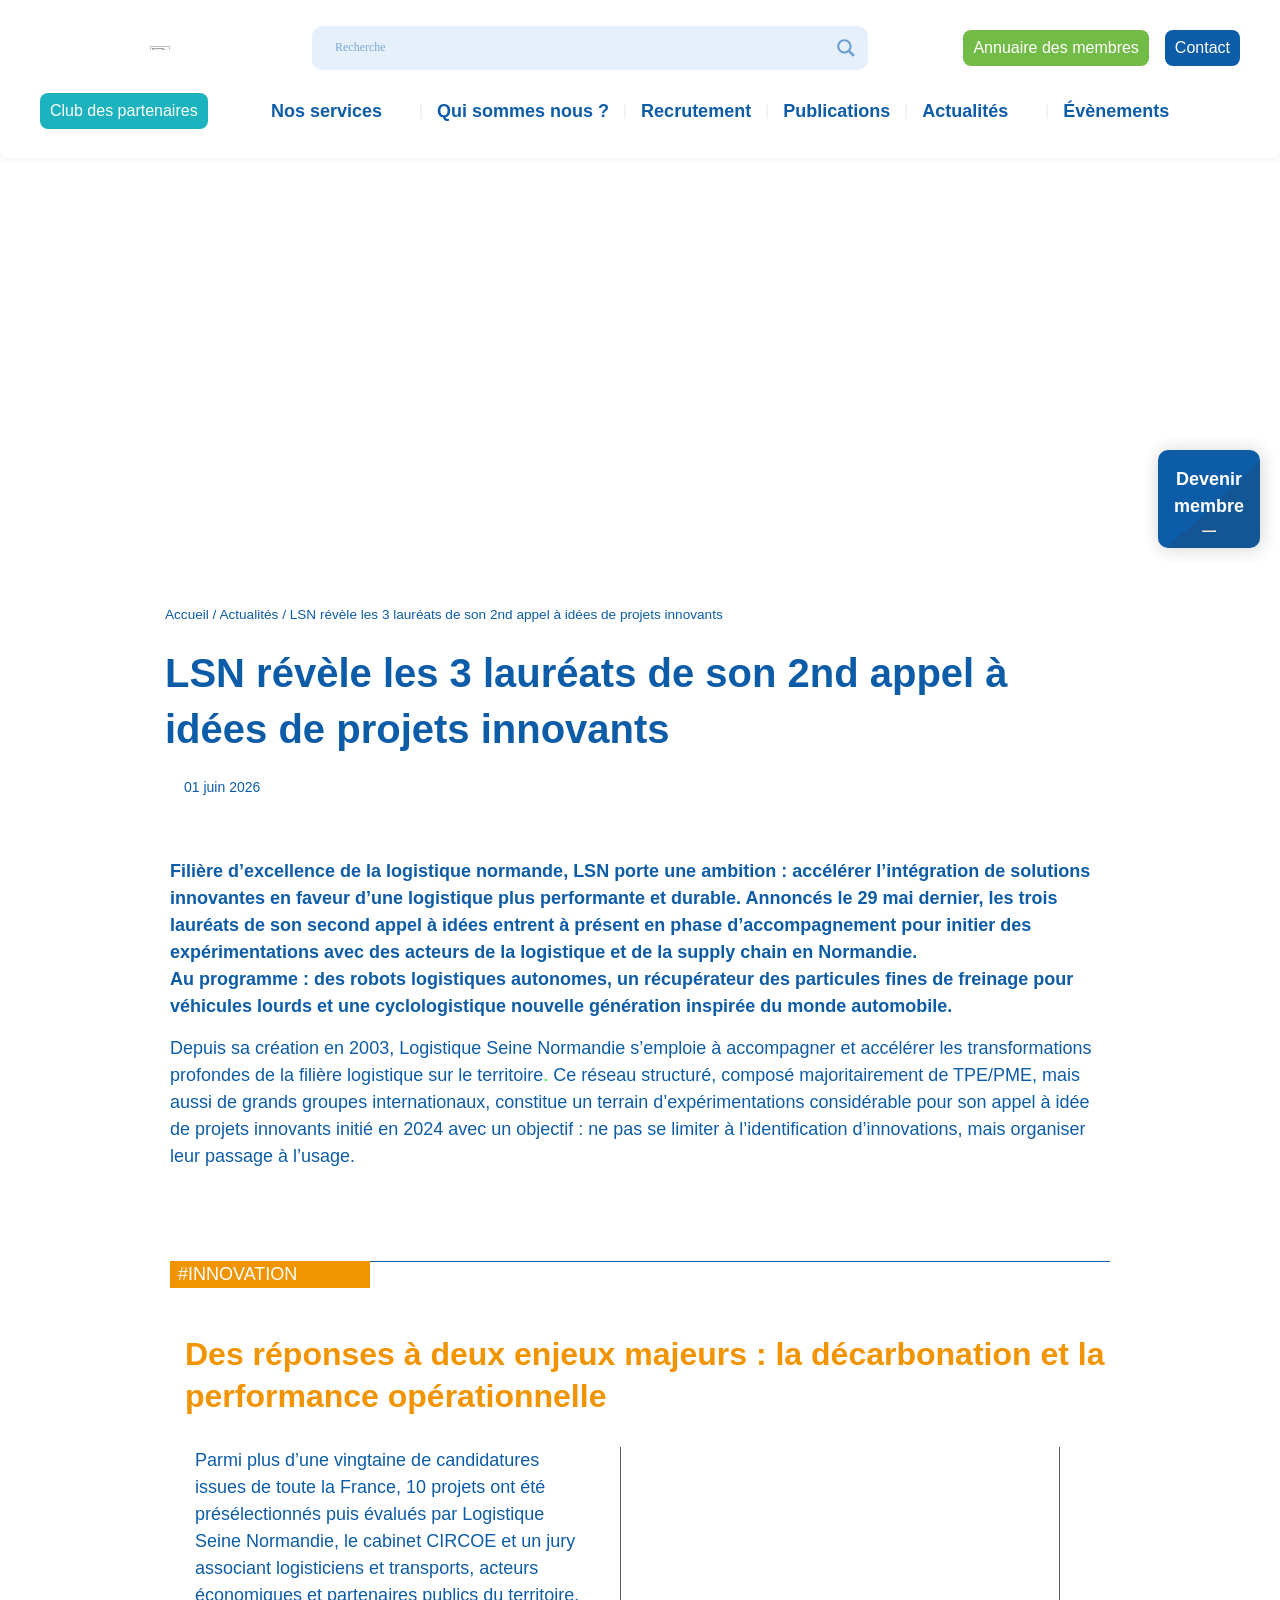
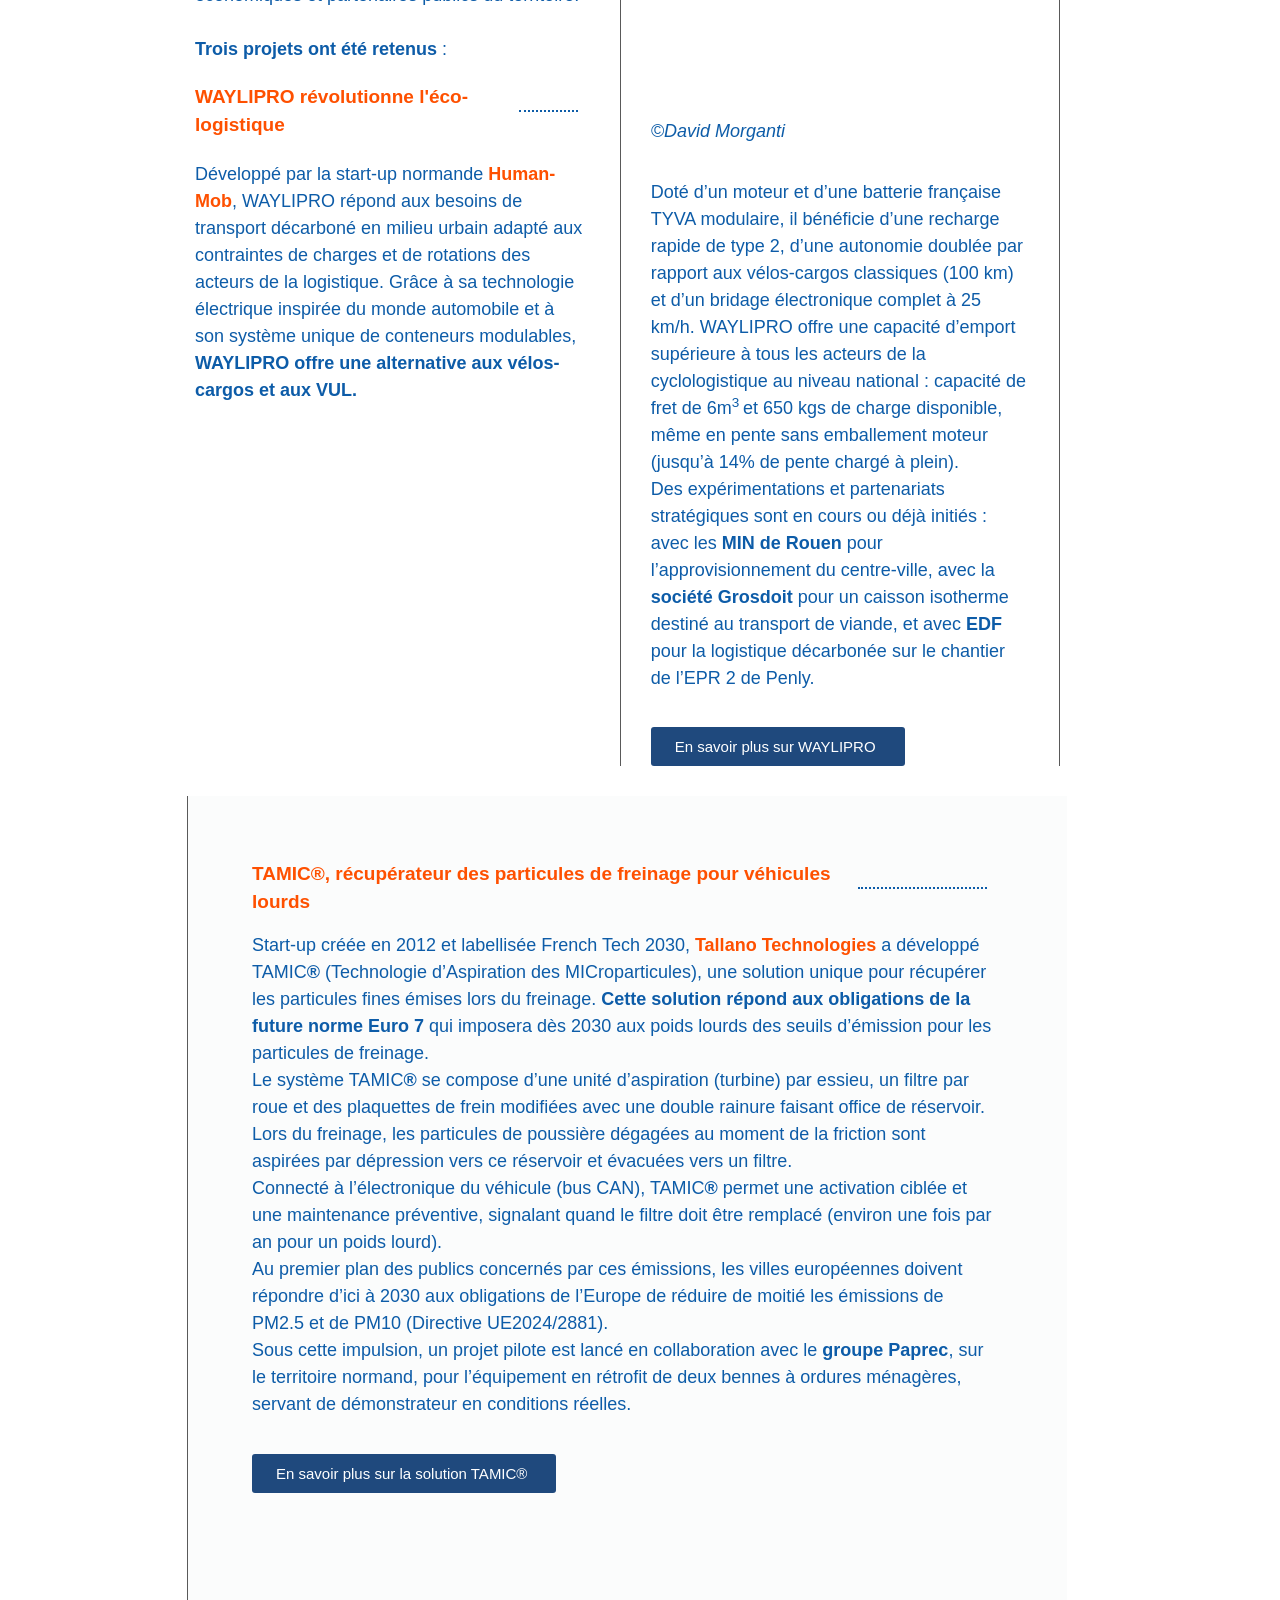
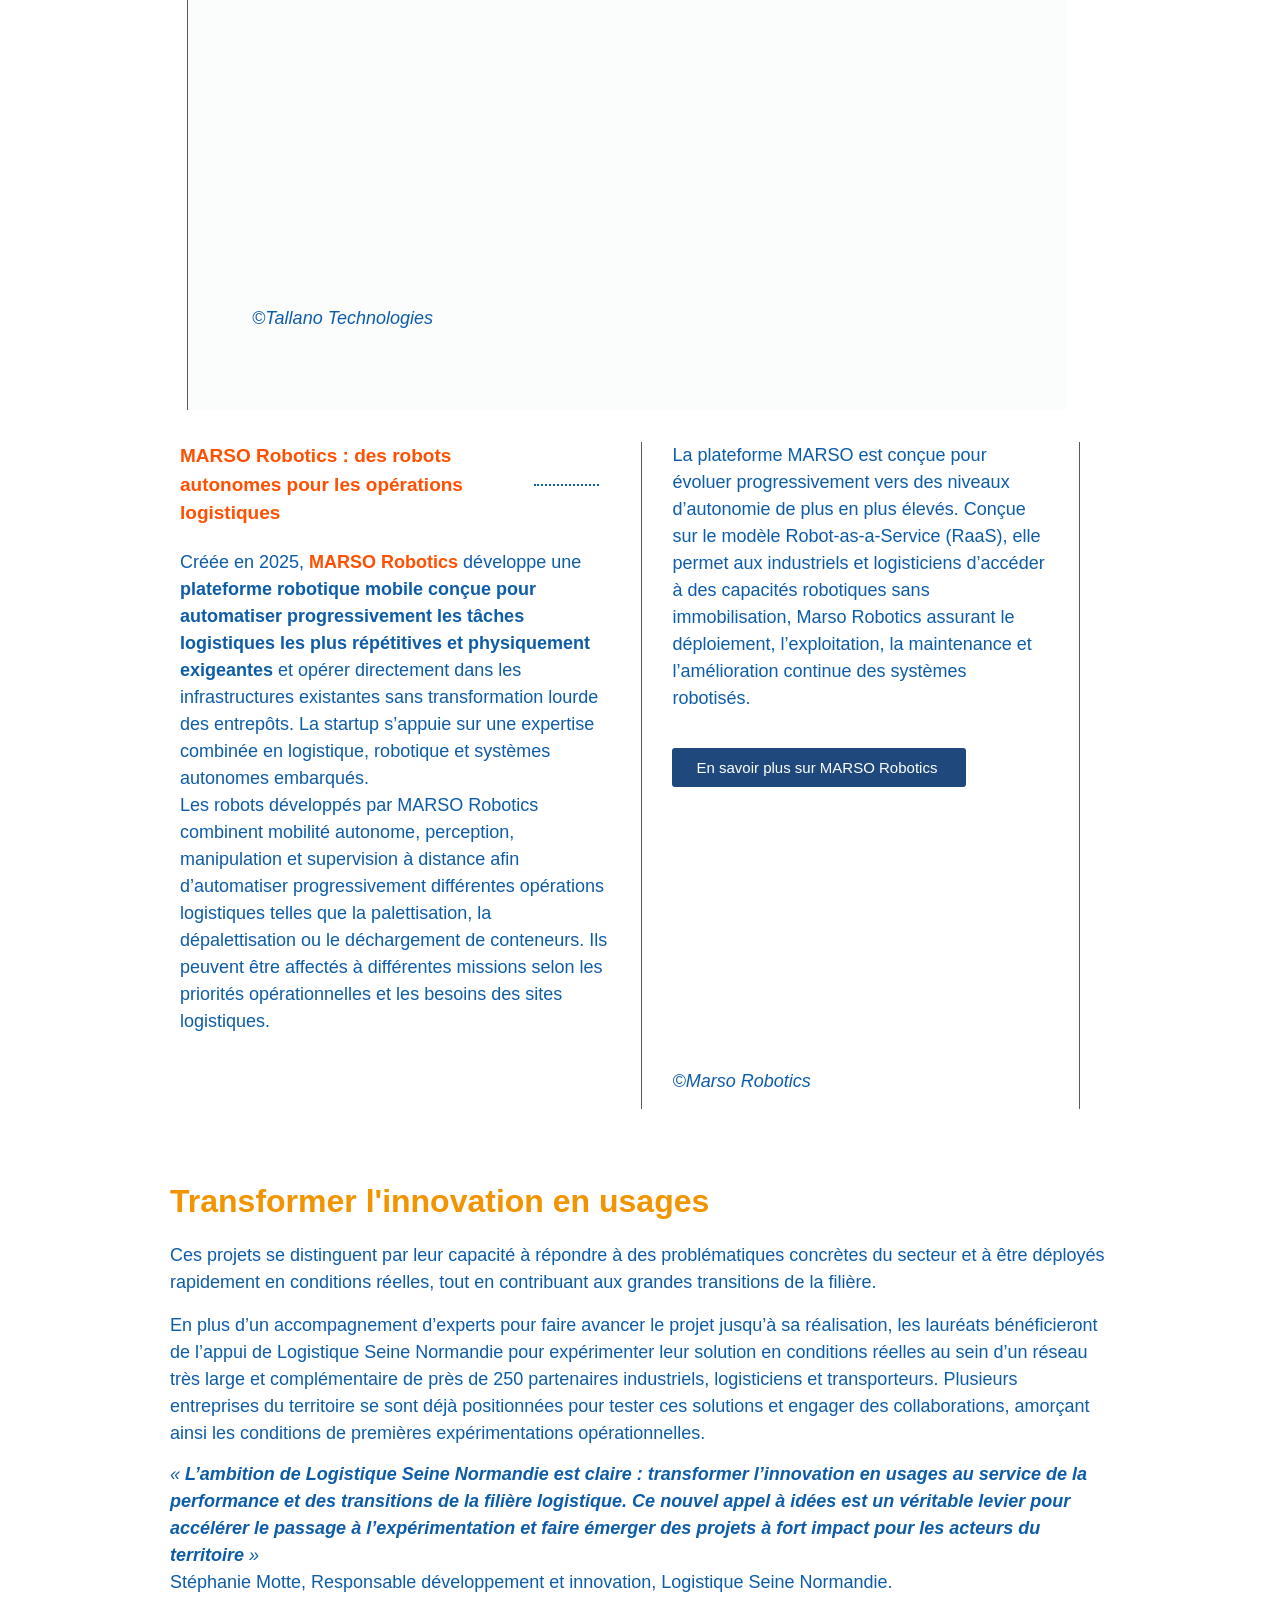
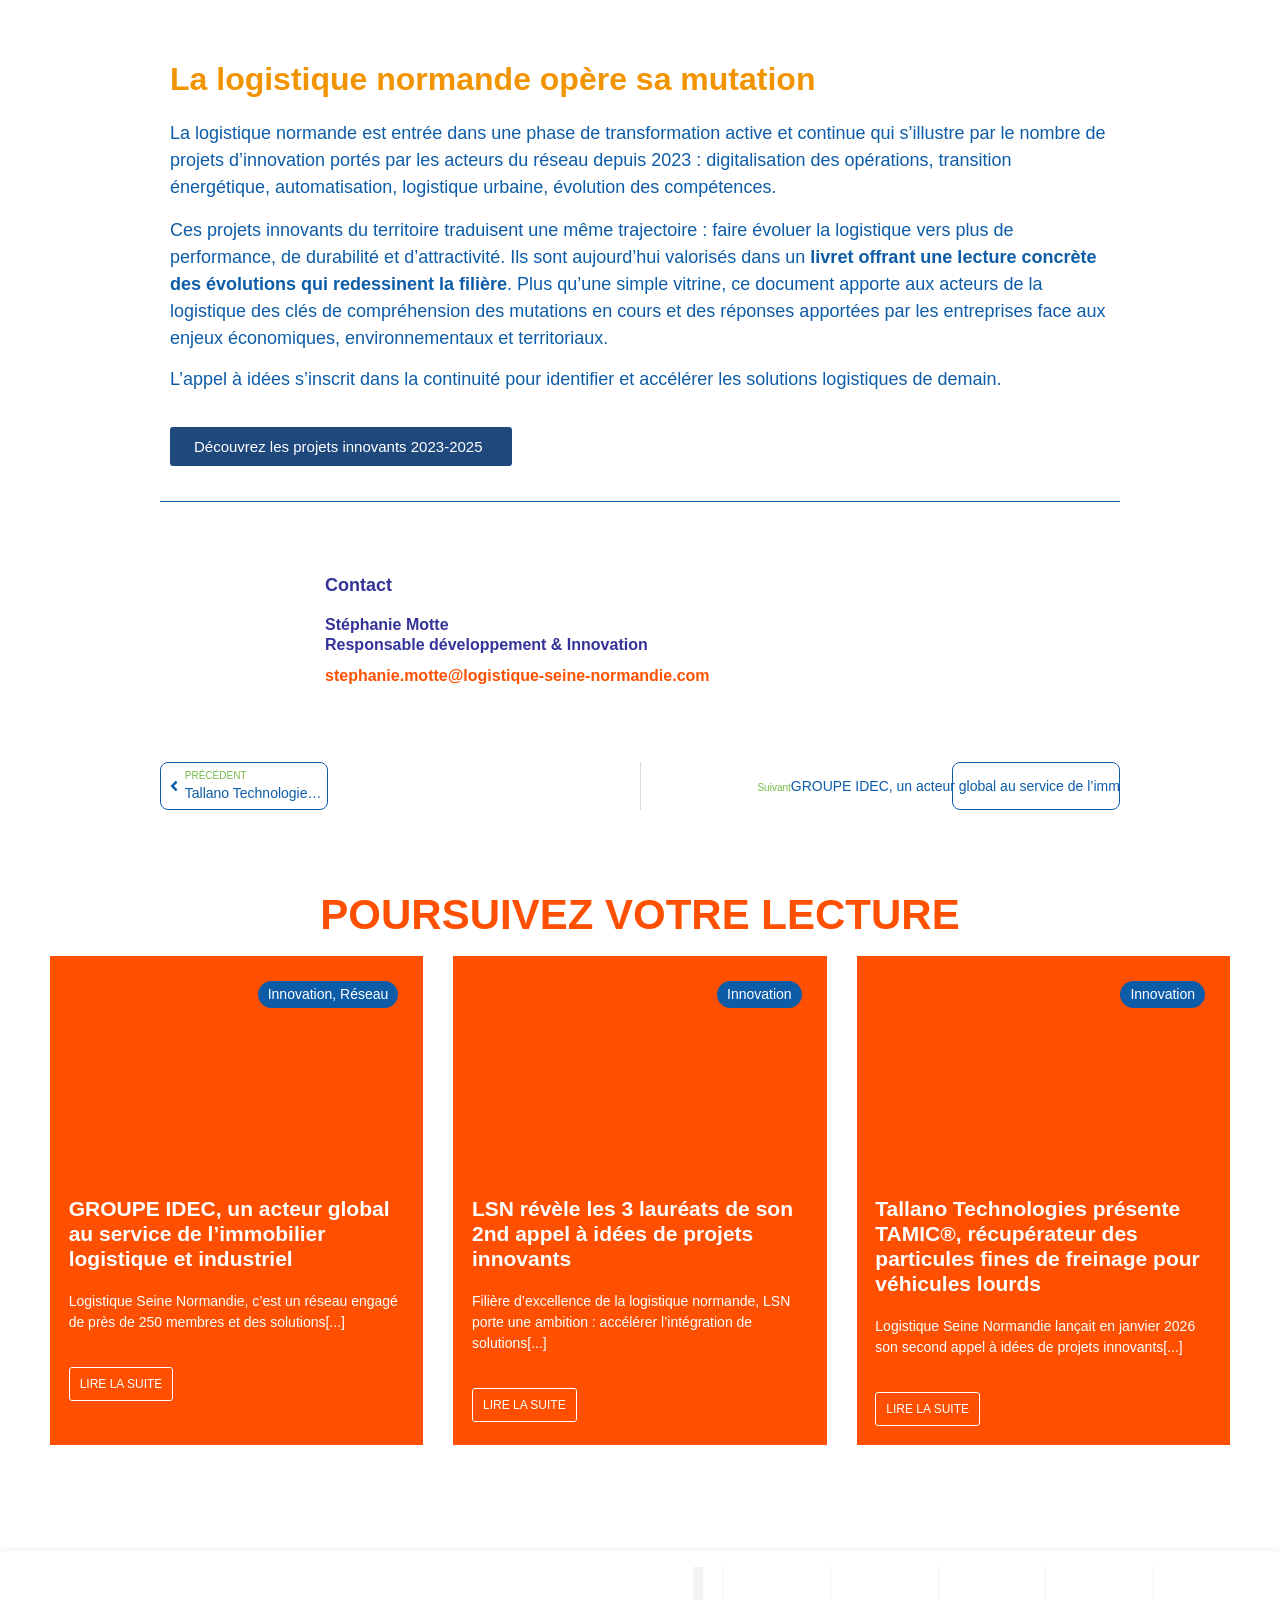
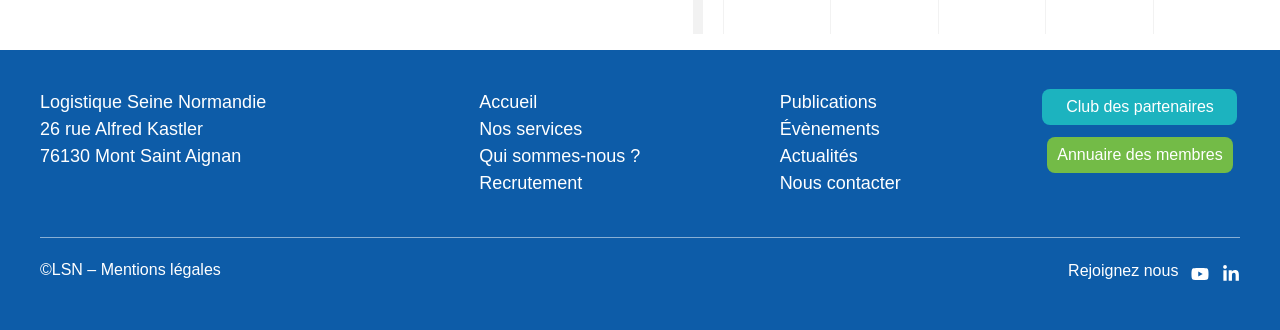
==== commit f5d0f8a1: "press: update marso-robotics-laur-at-de" ====
--- a/releases/marso-robotics-laur-at-de.html
+++ b/releases/marso-robotics-laur-at-de.html
@@ -1,155 +1,138 @@
-<!DOCTYPE HTML PUBLIC "-//W3C//DTD HTML 4.01 Transitional//EN">
-<html lang="fr">
-<head> 
-<meta http-equiv="Content-Type" content="text/html; charset=iso-8859-1">
-<TITLE>Le Club D&eacute;m&eacute;ter Logistique Responsable d&eacute;voile les laur&eacute;ats de son Appel &agrave; Projets Innovants 2026</TITLE>
-<meta name="description" content="Huit initiatives s&eacute;lectionn&eacute;es pour leur capacit&eacute; &agrave; r&eacute;pondre, de mani&egrave;re tr&egrave;s op&eacute;rationnelle, aux enjeux actuels de durabilit&eacute; et de r&eacute;silience des supply chains.">
-<meta name="keywords" content="logistique, logisticien, supply-chain, supply chain management, scm, transport, communiqu�, presse, actualit�, press, relase, information"> 
-
-
-
- <link href="../css/styles20230719.css" rel="stylesheet" media="all" type="text/css"> 
-<script type="text/javascript" src="tarteaucitron/tarteaucitron.js"></script>
-<script type="text/javascript" src="tarteaucitron/init.js"></script>
-
- 
-<!--[if lte IE 9]><link href="css/styles-ie.css" rel="stylesheet" media="all" type="text/css"> <![endif]--> <script type="text/javascript" src="js/newMenu.js"></script>
-
-<meta property="og:title" content="Le Club D&eacute;m&eacute;ter Logistique Responsable d&eacute;voile les laur&eacute;ats de son Appel &agrave; Projets Innovants 2026">
-<meta property="og:type" content="article">
-<meta property="og:url" content="https://www.faq-logistique.com/CP20260115-Club-Demeter-Appel-A-Projets-Innovants-2026-Huit-Laureats.htm">
-<meta property="og:image" content="https://www.faq-logistique.com/_IMG/CP20260115-Club-Demeter-Appel-A-Projets-Innovants-2026-Huit-Laureats-650-436.jpg">
-<meta property="og:site_name" content="FAQ Logistique">
-<meta property="og:description" content="Huit initiatives s&eacute;lectionn&eacute;es pour leur capacit&eacute; &agrave; r&eacute;pondre, de mani&egrave;re tr&egrave;s op&eacute;rationnelle, aux enjeux actuels de durabilit&eacute; et de r&eacute;silience des supply chains.">
-<meta property="fb:admins" content="1295966605">
-<meta name="twitter:card" content="summary_large_image">
-<meta name="twitter:site" content="@FAQ_Logistique">
-<meta name="twitter:image" content="https://www.faq-logistique.com/_IMG/CP20260115-Club-Demeter-Appel-A-Projets-Innovants-2026-Huit-Laureats-650-436.jpg"> 
-
-
-
-
-<!-- CODES EMPLACEMENTS PUB -->
-  <!-- 1 LEADERBOARD  -->
-<script async src="https://securepubads.g.doubleclick.net/tag/js/gpt.js"></script>
-<script>
-  window.googletag = window.googletag || {cmd: []};
-  googletag.cmd.push(function() {
-    googletag.defineSlot('/21950935/1_LEADERBOARD_728_90', [728, 90], 'div-gpt-ad-1649316837859-0').addService(googletag.pubads());
-    googletag.pubads().enableSingleRequest();
-    googletag.enableServices();
-  });
+<!doctype html>
+<html lang="fr-FR">
+<head><meta charset="UTF-8"><script>if(navigator.userAgent.match(/MSIE|Internet Explorer/i)||navigator.userAgent.match(/Trident\/7\..*?rv:11/i)){var href=document.location.href;if(!href.match(/[?&]nowprocket/)){if(href.indexOf("?")==-1){if(href.indexOf("#")==-1){document.location.href=href+"?nowprocket=1"}else{document.location.href=href.replace("#","?nowprocket=1#")}}else{if(href.indexOf("#")==-1){document.location.href=href+"&nowprocket=1"}else{document.location.href=href.replace("#","&nowprocket=1#")}}}}</script><script>(()=>{class RocketLazyLoadScripts{constructor(){this.v="2.0.5",this.userEvents=["keydown","keyup","mousedown","mouseup","mousemove","mouseover","mouseout","touchmove","touchstart","touchend","touchcancel","wheel","click","dblclick","input"],this.attributeEvents=["onblur","onclick","oncontextmenu","ondblclick","onfocus","onmousedown","onmouseenter","onmouseleave","onmousemove","onmouseout","onmouseover","onmouseup","onmousewheel","onscroll","onsubmit"]}async t(){this.i(),this.o(),/iP(ad|hone)/.test(navigator.userAgent)&&this.h(),this.u(),this.l(this),this.m(),this.k(this),this.p(this),this._(),await Promise.all([this.R(),this.L()]),this.lastBreath=Date.now(),this.S(this),this.P(),this.D(),this.O(),this.M(),await this.C(this.delayedScripts.normal),await this.C(this.delayedScripts.defer),await this.C(this.delayedScripts.async),await this.T(),await this.F(),await this.j(),await this.A(),window.dispatchEvent(new Event("rocket-allScriptsLoaded")),this.everythingLoaded=!0,this.lastTouchEnd&&await new Promise(t=>setTimeout(t,500-Date.now()+this.lastTouchEnd)),this.I(),this.H(),this.U(),this.W()}i(){this.CSPIssue=sessionStorage.getItem("rocketCSPIssue"),document.addEventListener("securitypolicyviolation",t=>{this.CSPIssue||"script-src-elem"!==t.violatedDirective||"data"!==t.blockedURI||(this.CSPIssue=!0,sessionStorage.setItem("rocketCSPIssue",!0))},{isRocket:!0})}o(){window.addEventListener("pageshow",t=>{this.persisted=t.persisted,this.realWindowLoadedFired=!0},{isRocket:!0}),window.addEventListener("pagehide",()=>{this.onFirstUserAction=null},{isRocket:!0})}h(){let t;function e(e){t=e}window.addEventListener("touchstart",e,{isRocket:!0}),window.addEventListener("touchend",function i(o){o.changedTouches[0]&&t.changedTouches[0]&&Math.abs(o.changedTouches[0].pageX-t.changedTouches[0].pageX)<10&&Math.abs(o.changedTouches[0].pageY-t.changedTouches[0].pageY)<10&&o.timeStamp-t.timeStamp<200&&(window.removeEventListener("touchstart",e,{isRocket:!0}),window.removeEventListener("touchend",i,{isRocket:!0}),"INPUT"===o.target.tagName&&"text"===o.target.type||(o.target.dispatchEvent(new TouchEvent("touchend",{target:o.target,bubbles:!0})),o.target.dispatchEvent(new MouseEvent("mouseover",{target:o.target,bubbles:!0})),o.target.dispatchEvent(new PointerEvent("click",{target:o.target,bubbles:!0,cancelable:!0,detail:1,clientX:o.changedTouches[0].clientX,clientY:o.changedTouches[0].clientY})),event.preventDefault()))},{isRocket:!0})}q(t){this.userActionTriggered||("mousemove"!==t.type||this.firstMousemoveIgnored?"keyup"===t.type||"mouseover"===t.type||"mouseout"===t.type||(this.userActionTriggered=!0,this.onFirstUserAction&&this.onFirstUserAction()):this.firstMousemoveIgnored=!0),"click"===t.type&&t.preventDefault(),t.stopPropagation(),t.stopImmediatePropagation(),"touchstart"===this.lastEvent&&"touchend"===t.type&&(this.lastTouchEnd=Date.now()),"click"===t.type&&(this.lastTouchEnd=0),this.lastEvent=t.type,t.composedPath&&t.composedPath()[0].getRootNode()instanceof ShadowRoot&&(t.rocketTarget=t.composedPath()[0]),this.savedUserEvents.push(t)}u(){this.savedUserEvents=[],this.userEventHandler=this.q.bind(this),this.userEvents.forEach(t=>window.addEventListener(t,this.userEventHandler,{passive:!1,isRocket:!0})),document.addEventListener("visibilitychange",this.userEventHandler,{isRocket:!0})}U(){this.userEvents.forEach(t=>window.removeEventListener(t,this.userEventHandler,{passive:!1,isRocket:!0})),document.removeEventListener("visibilitychange",this.userEventHandler,{isRocket:!0}),this.savedUserEvents.forEach(t=>{(t.rocketTarget||t.target).dispatchEvent(new window[t.constructor.name](t.type,t))})}m(){const t="return false",e=Array.from(this.attributeEvents,t=>"data-rocket-"+t),i="["+this.attributeEvents.join("],[")+"]",o="[data-rocket-"+this.attributeEvents.join("],[data-rocket-")+"]",s=(e,i,o)=>{o&&o!==t&&(e.setAttribute("data-rocket-"+i,o),e["rocket"+i]=new Function("event",o),e.setAttribute(i,t))};new MutationObserver(t=>{for(const n of t)"attributes"===n.type&&(n.attributeName.startsWith("data-rocket-")||this.everythingLoaded?n.attributeName.startsWith("data-rocket-")&&this.everythingLoaded&&this.N(n.target,n.attributeName.substring(12)):s(n.target,n.attributeName,n.target.getAttribute(n.attributeName))),"childList"===n.type&&n.addedNodes.forEach(t=>{if(t.nodeType===Node.ELEMENT_NODE)if(this.everythingLoaded)for(const i of[t,...t.querySelectorAll(o)])for(const t of i.getAttributeNames())e.includes(t)&&this.N(i,t.substring(12));else for(const e of[t,...t.querySelectorAll(i)])for(const t of e.getAttributeNames())this.attributeEvents.includes(t)&&s(e,t,e.getAttribute(t))})}).observe(document,{subtree:!0,childList:!0,attributeFilter:[...this.attributeEvents,...e]})}I(){this.attributeEvents.forEach(t=>{document.querySelectorAll("[data-rocket-"+t+"]").forEach(e=>{this.N(e,t)})})}N(t,e){const i=t.getAttribute("data-rocket-"+e);i&&(t.setAttribute(e,i),t.removeAttribute("data-rocket-"+e))}k(t){Object.defineProperty(HTMLElement.prototype,"onclick",{get(){return this.rocketonclick||null},set(e){this.rocketonclick=e,this.setAttribute(t.everythingLoaded?"onclick":"data-rocket-onclick","this.rocketonclick(event)")}})}S(t){function e(e,i){let o=e[i];e[i]=null,Object.defineProperty(e,i,{get:()=>o,set(s){t.everythingLoaded?o=s:e["rocket"+i]=o=s}})}e(document,"onreadystatechange"),e(window,"onload"),e(window,"onpageshow");try{Object.defineProperty(document,"readyState",{get:()=>t.rocketReadyState,set(e){t.rocketReadyState=e},configurable:!0}),document.readyState="loading"}catch(t){console.log("WPRocket DJE readyState conflict, bypassing")}}l(t){this.originalAddEventListener=EventTarget.prototype.addEventListener,this.originalRemoveEventListener=EventTarget.prototype.removeEventListener,this.savedEventListeners=[],EventTarget.prototype.addEventListener=function(e,i,o){o&&o.isRocket||!t.B(e,this)&&!t.userEvents.includes(e)||t.B(e,this)&&!t.userActionTriggered||e.startsWith("rocket-")||t.everythingLoaded?t.originalAddEventListener.call(this,e,i,o):(t.savedEventListeners.push({target:this,remove:!1,type:e,func:i,options:o}),"mouseenter"!==e&&"mouseleave"!==e||t.originalAddEventListener.call(this,e,t.savedUserEvents.push,o))},EventTarget.prototype.removeEventListener=function(e,i,o){o&&o.isRocket||!t.B(e,this)&&!t.userEvents.includes(e)||t.B(e,this)&&!t.userActionTriggered||e.startsWith("rocket-")||t.everythingLoaded?t.originalRemoveEventListener.call(this,e,i,o):t.savedEventListeners.push({target:this,remove:!0,type:e,func:i,options:o})}}J(t,e){this.savedEventListeners=this.savedEventListeners.filter(i=>{let o=i.type,s=i.target||window;return e!==o||t!==s||(this.B(o,s)&&(i.type="rocket-"+o),this.$(i),!1)})}H(){EventTarget.prototype.addEventListener=this.originalAddEventListener,EventTarget.prototype.removeEventListener=this.originalRemoveEventListener,this.savedEventListeners.forEach(t=>this.$(t))}$(t){t.remove?this.originalRemoveEventListener.call(t.target,t.type,t.func,t.options):this.originalAddEventListener.call(t.target,t.type,t.func,t.options)}p(t){let e;function i(e){return t.everythingLoaded?e:e.split(" ").map(t=>"load"===t||t.startsWith("load.")?"rocket-jquery-load":t).join(" ")}function o(o){function s(e){const s=o.fn[e];o.fn[e]=o.fn.init.prototype[e]=function(){return this[0]===window&&t.userActionTriggered&&("string"==typeof arguments[0]||arguments[0]instanceof String?arguments[0]=i(arguments[0]):"object"==typeof arguments[0]&&Object.keys(arguments[0]).forEach(t=>{const e=arguments[0][t];delete arguments[0][t],arguments[0][i(t)]=e})),s.apply(this,arguments),this}}if(o&&o.fn&&!t.allJQueries.includes(o)){const e={DOMContentLoaded:[],"rocket-DOMContentLoaded":[]};for(const t in e)document.addEventListener(t,()=>{e[t].forEach(t=>t())},{isRocket:!0});o.fn.ready=o.fn.init.prototype.ready=function(i){function s(){parseInt(o.fn.jquery)>2?setTimeout(()=>i.bind(document)(o)):i.bind(document)(o)}return"function"==typeof i&&(t.realDomReadyFired?!t.userActionTriggered||t.fauxDomReadyFired?s():e["rocket-DOMContentLoaded"].push(s):e.DOMContentLoaded.push(s)),this},s("on"),s("one"),s("off"),t.allJQueries.push(o)}e=o}t.allJQueries=[],o(window.jQuery),Object.defineProperty(window,"jQuery",{get:()=>e,set(t){o(t)}})}P(){const t=new Map;document.write=document.writeln=function(e){const i=document.currentScript,o=document.createRange(),s=i.parentElement;let n=t.get(i);void 0===n&&(n=i.nextSibling,t.set(i,n));const c=document.createDocumentFragment();o.setStart(c,0),c.appendChild(o.createContextualFragment(e)),s.insertBefore(c,n)}}async R(){return new Promise(t=>{this.userActionTriggered?t():this.onFirstUserAction=t})}async L(){return new Promise(t=>{document.addEventListener("DOMContentLoaded",()=>{this.realDomReadyFired=!0,t()},{isRocket:!0})})}async j(){return this.realWindowLoadedFired?Promise.resolve():new Promise(t=>{window.addEventListener("load",t,{isRocket:!0})})}M(){this.pendingScripts=[];this.scriptsMutationObserver=new MutationObserver(t=>{for(const e of t)e.addedNodes.forEach(t=>{"SCRIPT"!==t.tagName||!t.src||t.noModule||t.isWPRocket||this.pendingScripts.push({script:t,promise:new Promise(e=>{const i=()=>{const i=this.pendingScripts.findIndex(e=>e.script===t);i>=0&&this.pendingScripts.splice(i,1),e()};t.addEventListener("load",i,{isRocket:!0}),t.addEventListener("error",i,{isRocket:!0}),setTimeout(i,1e3)})})})}),this.scriptsMutationObserver.observe(document,{childList:!0,subtree:!0})}async F(){await this.X(),this.pendingScripts.length?(await this.pendingScripts[0].promise,await this.F()):this.scriptsMutationObserver.disconnect()}D(){this.delayedScripts={normal:[],async:[],defer:[]},document.querySelectorAll("script[type$=rocketlazyloadscript]").forEach(t=>{t.hasAttribute("data-rocket-src")?t.hasAttribute("async")&&!1!==t.async?this.delayedScripts.async.push(t):t.hasAttribute("defer")&&!1!==t.defer||"module"===t.getAttribute("data-rocket-type")?this.delayedScripts.defer.push(t):this.delayedScripts.normal.push(t):this.delayedScripts.normal.push(t)})}async _(){await this.L();let t=[];document.querySelectorAll("script[type$=rocketlazyloadscript][data-rocket-src]").forEach(e=>{let i=e.getAttribute("data-rocket-src");if(i&&!i.startsWith("data:")){i.startsWith("//")&&(i=location.protocol+i);try{const o=new URL(i).origin;o!==location.origin&&t.push({src:o,crossOrigin:e.crossOrigin||"module"===e.getAttribute("data-rocket-type")})}catch(t){}}}),t=[...new Map(t.map(t=>[JSON.stringify(t),t])).values()],this.Y(t,"preconnect")}async G(t){if(await this.K(),!0!==t.noModule||!("noModule"in HTMLScriptElement.prototype))return new Promise(e=>{let i;function o(){(i||t).setAttribute("data-rocket-status","executed"),e()}try{if(navigator.userAgent.includes("Firefox/")||""===navigator.vendor||this.CSPIssue)i=document.createElement("script"),[...t.attributes].forEach(t=>{let e=t.nodeName;"type"!==e&&("data-rocket-type"===e&&(e="type"),"data-rocket-src"===e&&(e="src"),i.setAttribute(e,t.nodeValue))}),t.text&&(i.text=t.text),t.nonce&&(i.nonce=t.nonce),i.hasAttribute("src")?(i.addEventListener("load",o,{isRocket:!0}),i.addEventListener("error",()=>{i.setAttribute("data-rocket-status","failed-network"),e()},{isRocket:!0}),setTimeout(()=>{i.isConnected||e()},1)):(i.text=t.text,o()),i.isWPRocket=!0,t.parentNode.replaceChild(i,t);else{const i=t.getAttribute("data-rocket-type"),s=t.getAttribute("data-rocket-src");i?(t.type=i,t.removeAttribute("data-rocket-type")):t.removeAttribute("type"),t.addEventListener("load",o,{isRocket:!0}),t.addEventListener("error",i=>{this.CSPIssue&&i.target.src.startsWith("data:")?(console.log("WPRocket: CSP fallback activated"),t.removeAttribute("src"),this.G(t).then(e)):(t.setAttribute("data-rocket-status","failed-network"),e())},{isRocket:!0}),s?(t.fetchPriority="high",t.removeAttribute("data-rocket-src"),t.src=s):t.src="data:text/javascript;base64,"+window.btoa(unescape(encodeURIComponent(t.text)))}}catch(i){t.setAttribute("data-rocket-status","failed-transform"),e()}});t.setAttribute("data-rocket-status","skipped")}async C(t){const e=t.shift();return e?(e.isConnected&&await this.G(e),this.C(t)):Promise.resolve()}O(){this.Y([...this.delayedScripts.normal,...this.delayedScripts.defer,...this.delayedScripts.async],"preload")}Y(t,e){this.trash=this.trash||[];let i=!0;var o=document.createDocumentFragment();t.forEach(t=>{const s=t.getAttribute&&t.getAttribute("data-rocket-src")||t.src;if(s&&!s.startsWith("data:")){const n=document.createElement("link");n.href=s,n.rel=e,"preconnect"!==e&&(n.as="script",n.fetchPriority=i?"high":"low"),t.getAttribute&&"module"===t.getAttribute("data-rocket-type")&&(n.crossOrigin=!0),t.crossOrigin&&(n.crossOrigin=t.crossOrigin),t.integrity&&(n.integrity=t.integrity),t.nonce&&(n.nonce=t.nonce),o.appendChild(n),this.trash.push(n),i=!1}}),document.head.appendChild(o)}W(){this.trash.forEach(t=>t.remove())}async T(){try{document.readyState="interactive"}catch(t){}this.fauxDomReadyFired=!0;try{await this.K(),this.J(document,"readystatechange"),document.dispatchEvent(new Event("rocket-readystatechange")),await this.K(),document.rocketonreadystatechange&&document.rocketonreadystatechange(),await this.K(),this.J(document,"DOMContentLoaded"),document.dispatchEvent(new Event("rocket-DOMContentLoaded")),await this.K(),this.J(window,"DOMContentLoaded"),window.dispatchEvent(new Event("rocket-DOMContentLoaded"))}catch(t){console.error(t)}}async A(){try{document.readyState="complete"}catch(t){}try{await this.K(),this.J(document,"readystatechange"),document.dispatchEvent(new Event("rocket-readystatechange")),await this.K(),document.rocketonreadystatechange&&document.rocketonreadystatechange(),await this.K(),this.J(window,"load"),window.dispatchEvent(new Event("rocket-load")),await this.K(),window.rocketonload&&window.rocketonload(),await this.K(),this.allJQueries.forEach(t=>t(window).trigger("rocket-jquery-load")),await this.K(),this.J(window,"pageshow");const t=new Event("rocket-pageshow");t.persisted=this.persisted,window.dispatchEvent(t),await this.K(),window.rocketonpageshow&&window.rocketonpageshow({persisted:this.persisted})}catch(t){console.error(t)}}async K(){Date.now()-this.lastBreath>45&&(await this.X(),this.lastBreath=Date.now())}async X(){return document.hidden?new Promise(t=>setTimeout(t)):new Promise(t=>requestAnimationFrame(t))}B(t,e=window){return e===document&&"readystatechange"===t||(e===document&&"DOMContentLoaded"===t||(e===window&&"DOMContentLoaded"===t||(e===window&&"load"===t||e===window&&"pageshow"===t)))}static run(){(new RocketLazyLoadScripts).t()}}RocketLazyLoadScripts.run()})();
 </script>
-  <!-- 2 SKYSCRAPER  -->
-<script async src="https://securepubads.g.doubleclick.net/tag/js/gpt.js"></script>
-<script>
-  window.googletag = window.googletag || {cmd: []};
-  googletag.cmd.push(function() {
-    googletag.defineSlot('/21950935/2_Skyscraper_160_600', [160, 600], 'div-gpt-ad-1649327737258-0').addService(googletag.pubads());
-    googletag.pubads().enableSingleRequest();
-    googletag.enableServices();
-  });
+	
+	<meta name="viewport" content="width=device-width, initial-scale=1">
+	<link rel="profile" href="https://gmpg.org/xfn/11">
+	<meta name='robots' content='index, follow, max-image-preview:large, max-snippet:-1, max-video-preview:-1' />
+
+	<!-- This site is optimized with the Yoast SEO plugin v27.7 - https://yoast.com/product/yoast-seo-wordpress/ -->
+	<title>LSN révèle les 3 lauréats de son 2nd appel à idées de projets innovants - Logistique Seine Normandie</title><link rel="preload" data-smush-preload as="image" href="https://www.logistique-seine-normandie.com/wp-content/smush-webp/2022/07/banner.png.webp" fetchpriority="high" />
+<link data-rocket-prefetch href="https://fonts.googleapis.com" rel="dns-prefetch">
+<link data-rocket-prefetch href="https://kit.fontawesome.com" rel="dns-prefetch">
+<link crossorigin data-rocket-preload as="font" href="https://www.logistique-seine-normandie.com/wp-content/uploads/elementor/google-fonts/fonts/opensans-memvyags126mizpba-uvwbx2vvnxbbobj2ovts-muw.woff2" rel="preload">
+<link crossorigin data-rocket-preload as="font" href="https://www.logistique-seine-normandie.com/wp-content/uploads/elementor/google-fonts/fonts/roboto-kfo7cnqeu92fr1me7ksn66agldtyluama3yuba.woff2" rel="preload">
+<link crossorigin data-rocket-preload as="font" href="https://www.logistique-seine-normandie.com/wp-content/uploads/elementor/google-fonts/fonts/heebo-ngs6v5_nc0k9p9h2tbe.woff2" rel="preload">
+<style id="wpr-usedcss">img:is([sizes=auto i],[sizes^="auto," i]){contain-intrinsic-size:3000px 1500px}:root{--tec-border-radius-default:4px;--tec-border-width-week-event:2px;--tec-box-shadow-default:0 2px 5px 0 var(--tec-color-box-shadow);--tec-box-shadow-tooltip:0 2px 12px 0 var(--tec-color-box-shadow);--tec-box-shadow-card:0 1px 6px 2px var(--tec-color-box-shadow);--tec-box-shadow-multiday:16px 6px 6px -2px var(--tec-color-box-shadow-secondary);--tec-form-color-background:var(--tec-color-background);--tec-form-color-border-default:var(--tec-color-text-primary);--tec-form-color-border-active:var(--tec-color-accent-secondary);--tec-form-color-border-secondary:var(--tec-color-border-tertiary);--tec-form-color-accent-primary:var(--tec-color-accent-primary);--tec-form-box-shadow-default:var(--tec-box-shadow-default);--tec-opacity-background:0.07;--tec-opacity-select-highlighted:0.3;--tec-opacity-icon-hover:0.8;--tec-opacity-icon-active:0.9;--tec-opacity-default:1;--tec-outline-width-default:2px;--tec-outline-style-default:solid;--tec-outline-color-default:var(--tec-color-border-active,#1a202c);--tec-outline-offset-default:2px;--tec-outline-active-default:var(--tec-outline-width-default) var(--tec-outline-style-default) var(--tec-outline-color-default);--tec-transition:all 0.2s ease;--tec-transition-background-color:background-color 0.2s ease;--tec-transition-color-border-color:color 0.2s ease,border-color 0.2s ease;--tec-transition-transform:transform 0.2s ease;--tec-transition-border-color:border-color 0.2s ease;--tec-transition-color:color 0.2s ease;--tec-transition-opacity:opacity 0.2s ease;--tec-font-family-sans-serif:"Helvetica Neue",Helvetica,-apple-system,BlinkMacSystemFont,Roboto,Arial,sans-serif;--tec-font-weight-regular:400;--tec-font-weight-bold:700;--tec-font-size-0:11px;--tec-font-size-1:12px;--tec-font-size-2:14px;--tec-font-size-3:16px;--tec-font-size-4:18px;--tec-font-size-5:20px;--tec-font-size-6:22px;--tec-font-size-7:24px;--tec-font-size-8:28px;--tec-font-size-9:32px;--tec-font-size-10:42px;--tec-line-height-0:1.38;--tec-line-height-1:1.42;--tec-line-height-2:1.5;--tec-line-height-3:1.62}img.emoji{display:inline!important;border:none!important;box-shadow:none!important;height:1em!important;width:1em!important;margin:0 .07em!important;vertical-align:-.1em!important;background:0 0!important;padding:0!important}:root{--wp-admin-theme-color:#3858e9;--wp-admin-theme-color--rgb:56,88,233;--wp-admin-theme-color-darker-10:#2145e6;--wp-admin-theme-color-darker-10--rgb:33.0384615385,68.7307692308,230.4615384615;--wp-admin-theme-color-darker-20:#183ad6;--wp-admin-theme-color-darker-20--rgb:23.6923076923,58.1538461538,214.3076923077;--wp-admin-border-width-focus:2px}:root{--wp-block-synced-color:#7a00df;--wp-block-synced-color--rgb:122,0,223;--wp-bound-block-color:var(--wp-block-synced-color);--wp-editor-canvas-background:#ddd;--wp-admin-theme-color:#007cba;--wp-admin-theme-color--rgb:0,124,186;--wp-admin-theme-color-darker-10:#006ba1;--wp-admin-theme-color-darker-10--rgb:0,107,160.5;--wp-admin-theme-color-darker-20:#005a87;--wp-admin-theme-color-darker-20--rgb:0,90,135;--wp-admin-border-width-focus:2px}@media (min-resolution:192dpi){:root{--wp-admin-border-width-focus:1.5px}}:root{--wp--preset--aspect-ratio--square:1;--wp--preset--aspect-ratio--4-3:4/3;--wp--preset--aspect-ratio--3-4:3/4;--wp--preset--aspect-ratio--3-2:3/2;--wp--preset--aspect-ratio--2-3:2/3;--wp--preset--aspect-ratio--16-9:16/9;--wp--preset--aspect-ratio--9-16:9/16;--wp--preset--color--black:#000000;--wp--preset--color--cyan-bluish-gray:#abb8c3;--wp--preset--color--white:#ffffff;--wp--preset--color--pale-pink:#f78da7;--wp--preset--color--vivid-red:#cf2e2e;--wp--preset--color--luminous-vivid-orange:#ff6900;--wp--preset--color--luminous-vivid-amber:#fcb900;--wp--preset--color--light-green-cyan:#7bdcb5;--wp--preset--color--vivid-green-cyan:#00d084;--wp--preset--color--pale-cyan-blue:#8ed1fc;--wp--preset--color--vivid-cyan-blue:#0693e3;--wp--preset--color--vivid-purple:#9b51e0;--wp--preset--gradient--vivid-cyan-blue-to-vivid-purple:linear-gradient(135deg,rgb(6, 147, 227) 0%,rgb(155, 81, 224) 100%);--wp--preset--gradient--light-green-cyan-to-vivid-green-cyan:linear-gradient(135deg,rgb(122, 220, 180) 0%,rgb(0, 208, 130) 100%);--wp--preset--gradient--luminous-vivid-amber-to-luminous-vivid-orange:linear-gradient(135deg,rgb(252, 185, 0) 0%,rgb(255, 105, 0) 100%);--wp--preset--gradient--luminous-vivid-orange-to-vivid-red:linear-gradient(135deg,rgb(255, 105, 0) 0%,rgb(207, 46, 46) 100%);--wp--preset--gradient--very-light-gray-to-cyan-bluish-gray:linear-gradient(135deg,rgb(238, 238, 238) 0%,rgb(169, 184, 195) 100%);--wp--preset--gradient--cool-to-warm-spectrum:linear-gradient(135deg,rgb(74, 234, 220) 0%,rgb(151, 120, 209) 20%,rgb(207, 42, 186) 40%,rgb(238, 44, 130) 60%,rgb(251, 105, 98) 80%,rgb(254, 248, 76) 100%);--wp--preset--gradient--blush-light-purple:linear-gradient(135deg,rgb(255, 206, 236) 0%,rgb(152, 150, 240) 100%);--wp--preset--gradient--blush-bordeaux:linear-gradient(135deg,rgb(254, 205, 165) 0%,rgb(254, 45, 45) 50%,rgb(107, 0, 62) 100%);--wp--preset--gradient--luminous-dusk:linear-gradient(135deg,rgb(255, 203, 112) 0%,rgb(199, 81, 192) 50%,rgb(65, 88, 208) 100%);--wp--preset--gradient--pale-ocean:linear-gradient(135deg,rgb(255, 245, 203) 0%,rgb(182, 227, 212) 50%,rgb(51, 167, 181) 100%);--wp--preset--gradient--electric-grass:linear-gradient(135deg,rgb(202, 248, 128) 0%,rgb(113, 206, 126) 100%);--wp--preset--gradient--midnight:linear-gradient(135deg,rgb(2, 3, 129) 0%,rgb(40, 116, 252) 100%);--wp--preset--font-size--small:13px;--wp--preset--font-size--medium:20px;--wp--preset--font-size--large:36px;--wp--preset--font-size--x-large:42px;--wp--preset--spacing--20:0.44rem;--wp--preset--spacing--30:0.67rem;--wp--preset--spacing--40:1rem;--wp--preset--spacing--50:1.5rem;--wp--preset--spacing--60:2.25rem;--wp--preset--spacing--70:3.38rem;--wp--preset--spacing--80:5.06rem;--wp--preset--shadow--natural:6px 6px 9px rgba(0, 0, 0, .2);--wp--preset--shadow--deep:12px 12px 50px rgba(0, 0, 0, .4);--wp--preset--shadow--sharp:6px 6px 0px rgba(0, 0, 0, .2);--wp--preset--shadow--outlined:6px 6px 0px -3px rgb(255, 255, 255),6px 6px rgb(0, 0, 0);--wp--preset--shadow--crisp:6px 6px 0px rgb(0, 0, 0)}:root{--wp--style--global--content-size:800px;--wp--style--global--wide-size:1200px}:where(body){margin:0}:where(.wp-site-blocks)>*{margin-block-start:24px;margin-block-end:0}:where(.wp-site-blocks)>:first-child{margin-block-start:0}:where(.wp-site-blocks)>:last-child{margin-block-end:0}:root{--wp--style--block-gap:24px}:root :where(.is-layout-flow)>:first-child{margin-block-start:0}:root :where(.is-layout-flow)>:last-child{margin-block-end:0}:root :where(.is-layout-flow)>*{margin-block-start:24px;margin-block-end:0}:root :where(.is-layout-constrained)>:first-child{margin-block-start:0}:root :where(.is-layout-constrained)>:last-child{margin-block-end:0}:root :where(.is-layout-constrained)>*{margin-block-start:24px;margin-block-end:0}:root :where(.is-layout-flex){gap:24px}:root :where(.is-layout-grid){gap:24px}body{padding-top:0;padding-right:0;padding-bottom:0;padding-left:0}:root :where(.wp-element-button,.wp-block-button__link){background-color:#32373c;border-width:0;color:#fff;font-family:inherit;font-size:inherit;font-style:inherit;font-weight:inherit;letter-spacing:inherit;line-height:inherit;padding-top:calc(.667em + 2px);padding-right:calc(1.333em + 2px);padding-bottom:calc(.667em + 2px);padding-left:calc(1.333em + 2px);text-decoration:none;text-transform:inherit}:root :where(.wp-block-icon svg){width:24px}:root :where(.wp-block-pullquote){font-size:1.5em;line-height:1.6}:root{--tec-grid-gutter:48px;--tec-grid-gutter-negative:calc(var(--tec-grid-gutter)*-1);--tec-grid-gutter-half:calc(var(--tec-grid-gutter)/2);--tec-grid-gutter-half-negative:calc(var(--tec-grid-gutter-half)*-1);--tec-grid-gutter-small:42px;--tec-grid-gutter-small-negative:calc(var(--tec-grid-gutter-small)*-1);--tec-grid-gutter-small-half:calc(var(--tec-grid-gutter-small)/2);--tec-grid-gutter-small-half-negative:calc(var(--tec-grid-gutter-small-half)*-1);--tec-grid-gutter-page:42px;--tec-grid-gutter-page-small:19.5px;--tec-grid-width-default:1176px;--tec-grid-width-min:320px;--tec-grid-width:calc(var(--tec-grid-width-default) + var(--tec-grid-gutter-page)*2);--tec-grid-width-1-of-2:50%;--tec-grid-width-1-of-3:33.333%;--tec-grid-width-1-of-4:25%;--tec-grid-width-1-of-5:20%;--tec-grid-width-1-of-7:14.285%;--tec-grid-width-1-of-8:12.5%;--tec-grid-width-1-of-9:11.111%;--tec-spacer-0:4px;--tec-spacer-1:8px;--tec-spacer-2:12px;--tec-spacer-3:16px;--tec-spacer-4:20px;--tec-spacer-5:24px;--tec-spacer-6:28px;--tec-spacer-7:32px;--tec-spacer-8:40px;--tec-spacer-9:48px;--tec-spacer-10:56px;--tec-spacer-11:64px;--tec-spacer-12:80px;--tec-spacer-13:96px;--tec-spacer-14:160px;--tec-z-index-spinner-container:100;--tec-z-index-views-selector:30;--tec-z-index-dropdown:30;--tec-z-index-events-bar-button:20;--tec-z-index-search:10;--tec-z-index-filters:9;--tec-z-index-scroller:7;--tec-z-index-week-event-hover:5;--tec-z-index-map-event-hover:5;--tec-z-index-map-event-hover-actions:6;--tec-z-index-multiday-event:5;--tec-z-index-multiday-event-bar:2;--tec-color-text-primary:#141827;--tec-color-text-primary-light:#1418279e;--tec-color-text-secondary:#5d5d5d;--tec-color-text-disabled:#d5d5d5;--tec-color-text-events-title:var(--tec-color-text-primary);--tec-color-text-event-title:var(--tec-color-text-events-title);--tec-color-text-event-date:var(--tec-color-text-primary);--tec-color-text-secondary-event-date:var(--tec-color-text-secondary);--tec-color-icon-primary:#5d5d5d;--tec-color-icon-primary-alt:#757575;--tec-color-icon-secondary:#bababa;--tec-color-icon-active:#141827;--tec-color-icon-disabled:#d5d5d5;--tec-color-icon-focus:#334aff;--tec-color-icon-error:#da394d;--tec-color-event-icon:#141827;--tec-color-event-icon-hover:#334aff;--tec-color-accent-primary:#334aff;--tec-color-accent-primary-hover:#334affcc;--tec-color-accent-primary-active:#334affe6;--tec-color-accent-primary-background:#334aff12;--tec-color-accent-secondary:#141827;--tec-color-accent-secondary-hover:#141827cc;--tec-color-accent-secondary-active:#141827e6;--tec-color-accent-secondary-background:#14182712;--tec-color-button-primary:var(--tec-color-accent-primary);--tec-color-button-primary-hover:var(--tec-color-accent-primary-hover);--tec-color-button-primary-active:var(--tec-color-accent-primary-active);--tec-color-button-primary-background:var(--tec-color-accent-primary-background);--tec-color-button-secondary:var(--tec-color-accent-secondary);--tec-color-button-secondary-hover:var(--tec-color-accent-secondary-hover);--tec-color-button-secondary-active:var(--tec-color-accent-secondary-active);--tec-color-button-secondary-background:var(--tec-color-accent-secondary-background);--tec-color-link-primary:var(--tec-color-text-primary);--tec-color-link-accent:var(--tec-color-accent-primary);--tec-color-link-accent-hover:#334affcc;--tec-color-border-default:#d5d5d5;--tec-color-border-secondary:#e4e4e4;--tec-color-border-tertiary:#7d7d7d;--tec-color-border-hover:#5d5d5d;--tec-color-border-active:#141827;--tec-color-background:#fff;--tec-color-background-events:#0000;--tec-color-background-transparent:#fff9;--tec-color-background-secondary:#f7f6f6;--tec-color-background-messages:#14182712;--tec-color-background-secondary-hover:#f0eeee;--tec-color-background-error:#da394d14;--tec-color-box-shadow:rgba(#000,0.14);--tec-color-box-shadow-secondary:rgba(#000,0.1);--tec-color-scroll-track:rgba(#000,0.25);--tec-color-scroll-bar:rgba(#000,0.5);--tec-color-background-primary-multiday:#334aff3d;--tec-color-background-primary-multiday-hover:#334aff57;--tec-color-background-secondary-multiday:#1418273d;--tec-color-background-secondary-multiday-hover:#14182757;--tec-color-accent-primary-week-event:#334aff1a;--tec-color-accent-primary-week-event-hover:#334aff33;--tec-color-accent-primary-week-event-featured:#334aff0a;--tec-color-accent-primary-week-event-featured-hover:#334aff24;--tec-color-background-secondary-datepicker:var(--tec-color-background-secondary);--tec-color-accent-primary-background-datepicker:var(--tec-color-accent-primary-background)}:root{--tec-grid-gutter:48px;--tec-grid-gutter-negative:calc(var(--tec-grid-gutter)*-1);--tec-grid-gutter-half:calc(var(--tec-grid-gutter)/2);--tec-grid-gutter-half-negative:calc(var(--tec-grid-gutter-half)*-1);--tec-grid-gutter-small:42px;--tec-grid-gutter-small-negative:calc(var(--tec-grid-gutter-small)*-1);--tec-grid-gutter-small-half:calc(var(--tec-grid-gutter-small)/2);--tec-grid-gutter-small-half-negative:calc(var(--tec-grid-gutter-small-half)*-1);--tec-grid-gutter-page:42px;--tec-grid-gutter-page-small:19.5px;--tec-grid-width-default:1176px;--tec-grid-width-min:320px;--tec-grid-width:calc(var(--tec-grid-width-default) + var(--tec-grid-gutter-page)*2);--tec-grid-width-1-of-2:50%;--tec-grid-width-1-of-3:33.333%;--tec-grid-width-1-of-4:25%;--tec-grid-width-1-of-5:20%;--tec-grid-width-1-of-7:14.285%;--tec-grid-width-1-of-8:12.5%;--tec-grid-width-1-of-9:11.111%;--tec-spacer-0:4px;--tec-spacer-1:8px;--tec-spacer-2:12px;--tec-spacer-3:16px;--tec-spacer-4:20px;--tec-spacer-5:24px;--tec-spacer-6:28px;--tec-spacer-7:32px;--tec-spacer-8:40px;--tec-spacer-9:48px;--tec-spacer-10:56px;--tec-spacer-11:64px;--tec-spacer-12:80px;--tec-spacer-13:96px;--tec-spacer-14:160px;--tec-z-index-spinner-container:100;--tec-z-index-views-selector:30;--tec-z-index-dropdown:30;--tec-z-index-events-bar-button:20;--tec-z-index-search:10;--tec-z-index-filters:9;--tec-z-index-scroller:7;--tec-z-index-week-event-hover:5;--tec-z-index-map-event-hover:5;--tec-z-index-map-event-hover-actions:6;--tec-z-index-multiday-event:5;--tec-z-index-multiday-event-bar:2;--tec-color-text-primary:#141827;--tec-color-text-primary-light:#1418279e;--tec-color-text-secondary:#5d5d5d;--tec-color-text-disabled:#d5d5d5;--tec-color-text-events-title:var(--tec-color-text-primary);--tec-color-text-event-title:var(--tec-color-text-events-title);--tec-color-text-event-date:var(--tec-color-text-primary);--tec-color-text-secondary-event-date:var(--tec-color-text-secondary);--tec-color-icon-primary:#5d5d5d;--tec-color-icon-primary-alt:#757575;--tec-color-icon-secondary:#bababa;--tec-color-icon-active:#141827;--tec-color-icon-disabled:#d5d5d5;--tec-color-icon-focus:#334aff;--tec-color-icon-error:#da394d;--tec-color-event-icon:#141827;--tec-color-event-icon-hover:#334aff;--tec-color-accent-primary:#334aff;--tec-color-accent-primary-hover:#334affcc;--tec-color-accent-primary-active:#334affe6;--tec-color-accent-primary-background:#334aff12;--tec-color-accent-secondary:#141827;--tec-color-accent-secondary-hover:#141827cc;--tec-color-accent-secondary-active:#141827e6;--tec-color-accent-secondary-background:#14182712;--tec-color-button-primary:var(--tec-color-accent-primary);--tec-color-button-primary-hover:var(--tec-color-accent-primary-hover);--tec-color-button-primary-active:var(--tec-color-accent-primary-active);--tec-color-button-primary-background:var(--tec-color-accent-primary-background);--tec-color-button-secondary:var(--tec-color-accent-secondary);--tec-color-button-secondary-hover:var(--tec-color-accent-secondary-hover);--tec-color-button-secondary-active:var(--tec-color-accent-secondary-active);--tec-color-button-secondary-background:var(--tec-color-accent-secondary-background);--tec-color-link-primary:var(--tec-color-text-primary);--tec-color-link-accent:var(--tec-color-accent-primary);--tec-color-link-accent-hover:#334affcc;--tec-color-border-default:#d5d5d5;--tec-color-border-secondary:#e4e4e4;--tec-color-border-tertiary:#7d7d7d;--tec-color-border-hover:#5d5d5d;--tec-color-border-active:#141827;--tec-color-background:#fff;--tec-color-background-events:#0000;--tec-color-background-transparent:#fff9;--tec-color-background-secondary:#f7f6f6;--tec-color-background-messages:#14182712;--tec-color-background-secondary-hover:#f0eeee;--tec-color-background-error:#da394d14;--tec-color-box-shadow:rgba(#000,0.14);--tec-color-box-shadow-secondary:rgba(#000,0.1);--tec-color-scroll-track:rgba(#000,0.25);--tec-color-scroll-bar:rgba(#000,0.5);--tec-color-background-primary-multiday:#334aff3d;--tec-color-background-primary-multiday-hover:#334aff57;--tec-color-background-secondary-multiday:#1418273d;--tec-color-background-secondary-multiday-hover:#14182757;--tec-color-accent-primary-week-event:#334aff1a;--tec-color-accent-primary-week-event-hover:#334aff33;--tec-color-accent-primary-week-event-featured:#334aff0a;--tec-color-accent-primary-week-event-featured-hover:#334aff24;--tec-color-background-secondary-datepicker:var(--tec-color-background-secondary);--tec-color-accent-primary-background-datepicker:var(--tec-color-accent-primary-background);--tec-border-radius-default:4px;--tec-border-width-week-event:2px;--tec-box-shadow-default:0 2px 5px 0 var(--tec-color-box-shadow);--tec-box-shadow-tooltip:0 2px 12px 0 var(--tec-color-box-shadow);--tec-box-shadow-card:0 1px 6px 2px var(--tec-color-box-shadow);--tec-box-shadow-multiday:16px 6px 6px -2px var(--tec-color-box-shadow-secondary);--tec-form-color-background:var(--tec-color-background);--tec-form-color-border-default:var(--tec-color-text-primary);--tec-form-color-border-active:var(--tec-color-accent-secondary);--tec-form-color-border-secondary:var(--tec-color-border-tertiary);--tec-form-color-accent-primary:var(--tec-color-accent-primary);--tec-form-box-shadow-default:var(--tec-box-shadow-default);--tec-opacity-background:0.07;--tec-opacity-select-highlighted:0.3;--tec-opacity-icon-hover:0.8;--tec-opacity-icon-active:0.9;--tec-opacity-default:1;--tec-outline-width-default:2px;--tec-outline-style-default:solid;--tec-outline-color-default:var(--tec-color-border-active,#1a202c);--tec-outline-offset-default:2px;--tec-outline-active-default:var(--tec-outline-width-default) var(--tec-outline-style-default) var(--tec-outline-color-default);--tec-transition:all 0.2s ease;--tec-transition-background-color:background-color 0.2s ease;--tec-transition-color-border-color:color 0.2s ease,border-color 0.2s ease;--tec-transition-transform:transform 0.2s ease;--tec-transition-border-color:border-color 0.2s ease;--tec-transition-color:color 0.2s ease;--tec-transition-opacity:opacity 0.2s ease;--tec-font-family-sans-serif:"Helvetica Neue",Helvetica,-apple-system,BlinkMacSystemFont,Roboto,Arial,sans-serif;--tec-font-weight-regular:400;--tec-font-weight-bold:700;--tec-font-size-0:11px;--tec-font-size-1:12px;--tec-font-size-2:14px;--tec-font-size-3:16px;--tec-font-size-4:18px;--tec-font-size-5:20px;--tec-font-size-6:22px;--tec-font-size-7:24px;--tec-font-size-8:28px;--tec-font-size-9:32px;--tec-font-size-10:42px;--tec-line-height-0:1.38;--tec-line-height-1:1.42;--tec-line-height-2:1.5;--tec-line-height-3:1.62}.elementor-location-header{position:absolute;z-index:22;width:100%;top:0}.elementor-nav-menu--burger .elementor-nav-menu--dropdown .menu-item-3616 a{display:inline-flex;background-color:#0d5ca8!important;border-radius:5px;color:#fff!important;margin-left:20px}.elementor-nav-menu--burger .elementor-nav-menu--dropdown .menu-item-3616{margin:1rem 0}.elementor-nav-menu--burger .elementor-nav-menu--dropdown .menu-item-3616 a:hover{background-color:#0d5ca8!important}.elementor-nav-menu--burger .elementor-nav-menu--dropdown .elementor-nav-menu{border-top:1px solid #0d5ca8;padding-top:1rem}.elementor-nav-menu--burger .elementor-nav-menu--dropdown a{padding:.8rem 1.6rem!important}.elementor-nav-menu--burger .elementor-search-form__container{margin-left:1rem}.elementor-nav-menu--burger .elementor-nav-menu--dropdown .menu-item-1096 a{display:inline-flex;background-color:#73bb47;border-radius:5px;color:#fff!important;margin-left:20px}.elementor-nav-menu--burger .elementor-nav-menu--dropdown .menu-item-1096{margin:1rem 0}.elementor-nav-menu--burger .elementor-nav-menu--dropdown .menu-item-1096 a:hover{background-color:#73bb47!important}.elementor-nav-menu--burger .elementor-nav-menu--dropdown .mobile-menu-buttons{margin:1rem 0}.elementor-nav-menu--burger .elementor-nav-menu--dropdown .mobile-menu-buttons a{display:inline-flex;background-color:#73bb47;border-radius:5px;color:#fff!important;margin-left:20px}.elementor-nav-menu--burger .elementor-nav-menu--dropdown .mobile-menu-buttons a:hover{background-color:#73bb47!important}.elementor-nav-menu--burger .elementor-nav-menu--dropdown .mobile-menu-buttons.mobile-menu-buttons--blue a,.elementor-nav-menu--burger .elementor-nav-menu--dropdown .mobile-menu-buttons.mobile-menu-buttons--blue a.elementor-item-active,.elementor-nav-menu--burger .elementor-nav-menu--dropdown .mobile-menu-buttons.mobile-menu-buttons--blue a:hover{background-color:#1cb3bf!important}.elementor-nav-menu--burger .elementor-nav-menu--dropdown .mobile-menu-buttons.mobile-menu-buttons--dark-blue a,.elementor-nav-menu--burger .elementor-nav-menu--dropdown .mobile-menu-buttons.mobile-menu-buttons--dark-blue a.elementor-item-active,.elementor-nav-menu--burger .elementor-nav-menu--dropdown .mobile-menu-buttons.mobile-menu-buttons--dark-blue a:hover{background-color:#0d5ca8!important}.elementor-1076 .elementor-element.elementor-element-1dec7ed .elementor-nav-menu .elementor-item:hover{font-weight:800!important}.elementor-1076 .elementor-element.elementor-element-1dec7ed .elementor-nav-menu .elementor-item:active{font-weight:800!important}.elementor-nav-menu--burger .elementor-nav-menu--dropdown{top:42px!important}.elementor-nav-menu--toggle .elementor-menu-toggle.elementor-active+.elementor-nav-menu__container{height:calc(100vh - 48px);overflow-y:auto}.elementor-nav-menu--burger .elementor-icon-wrapper .elementor-icon{padding:0 .5rem!important}body:not(.rtl) .elementor-1076 .elementor-element.elementor-element-928288f{left:90%!important}input[type=email],input[type=number],input[type=search],input[type=text],input[type=url],select,textarea{border:0!important;color:#0d5ca8;border-radius:0!important}[type=submit]{background-color:#0d5ca8!important;color:#fff!important;border:0!important}.elementor-post-navigation a{border:1px solid #0d5ca8;width:35%;padding:1%;border-radius:8px}.elementor-post-navigation__next{display:flex!important;justify-content:flex-end!important}.elementor-post-navigation__link a{justify-content:center!important}.elementor-icon-list-icon{display:flex!important;align-items:start!important}.elementor-widget .elementor-icon-list-item,.elementor-widget .elementor-icon-list-item a{align-items:start!important}.elementor-widget.check .elementor-icon-list-item .elementor-icon-list-icon{padding-top:5px}.post-template-default h2{color:#fe5000;font-weight:700}.elementor-804 .elementor-element.elementor-element-145a5d9 .elementor-pagination .page-numbers.current{background-color:#fe5000;border:1px solid #fe5000}.elementor-posts--thumbnail-top .elementor-post__thumbnail__link{margin-bottom:0!important}.elementor-icon-list-icon svg{color:#fe5000!important}@media only screen and (max-device-width:535px){.elementor-posts--thumbnail-top .elementor-post__thumbnail__link{margin-bottom:inherit}.elementor-post-navigation a{border:0}}@media only screen and (max-width:1024px){.elementor-1076 .elementor-element.elementor-element-fd5d296>.elementor-element-populated{padding-right:1rem!important}}html{line-height:1.15;-webkit-text-size-adjust:100%}*,:after,:before{box-sizing:border-box}body{background-color:#fff;color:#333;font-family:-apple-system,BlinkMacSystemFont,'Segoe UI',Roboto,'Helvetica Neue',Arial,'Noto Sans',sans-serif,'Apple Color Emoji','Segoe UI Emoji','Segoe UI Symbol','Noto Color Emoji';font-size:1rem;font-weight:400;line-height:1.5;margin:0;-webkit-font-smoothing:antialiased;-moz-osx-font-smoothing:grayscale}h1,h2,h3,h6{color:inherit;font-family:inherit;font-weight:500;line-height:1.2;margin-block-end:1rem;margin-block-start:.5rem}h1{font-size:2.5rem}h2{font-size:2rem}h3{font-size:1.75rem}h6{font-size:1rem}p{margin-block-end:.9rem;margin-block-start:0}hr{box-sizing:content-box;height:0;overflow:visible}a{background-color:transparent;color:#c36;text-decoration:none}a:active,a:hover{color:#336}a:not([href]):not([tabindex]),a:not([href]):not([tabindex]):focus,a:not([href]):not([tabindex]):hover{color:inherit;text-decoration:none}a:not([href]):not([tabindex]):focus{outline:0}b,strong{font-weight:bolder}sub,sup{font-size:75%;line-height:0;position:relative;vertical-align:baseline}sub{bottom:-.25em}sup{top:-.5em}img{border-style:none;height:auto;max-width:100%}[hidden],template{display:none}@media print{*,:after,:before{background:0 0!important;box-shadow:none!important;color:#000!important;text-shadow:none!important}a,a:visited{text-decoration:underline}a[href]:after{content:" (" attr(href) ")"}a[href^="#"]:after{content:""}img,tr{-moz-column-break-inside:avoid;break-inside:avoid}h2,h3,p{orphans:3;widows:3}h2,h3{-moz-column-break-after:avoid;break-after:avoid}}label{display:inline-block;line-height:1;vertical-align:middle}button,input,optgroup,select,textarea{font-family:inherit;font-size:1rem;line-height:1.5;margin:0}input[type=email],input[type=number],input[type=search],input[type=text],input[type=url],select,textarea{border:1px solid #666;border-radius:3px;padding:.5rem 1rem;transition:all .3s;width:100%}input[type=email]:focus,input[type=number]:focus,input[type=search]:focus,input[type=text]:focus,input[type=url]:focus,select:focus,textarea:focus{border-color:#333}button,input{overflow:visible}button,select{text-transform:none}[type=button],[type=reset],[type=submit],button{-webkit-appearance:button;width:auto}[type=button],[type=submit],button{background-color:transparent;border:1px solid #c36;border-radius:3px;color:#c36;display:inline-block;font-size:1rem;font-weight:400;padding:.5rem 1rem;text-align:center;transition:all .3s;-webkit-user-select:none;-moz-user-select:none;user-select:none;white-space:nowrap}[type=button]:focus:not(:focus-visible),[type=submit]:focus:not(:focus-visible),button:focus:not(:focus-visible){outline:0}[type=button]:focus,[type=button]:hover,[type=submit]:focus,[type=submit]:hover,button:focus,button:hover{background-color:#c36;color:#fff;text-decoration:none}[type=button]:not(:disabled),[type=submit]:not(:disabled),button:not(:disabled){cursor:pointer}fieldset{padding:.35em .75em .625em}legend{box-sizing:border-box;color:inherit;display:table;max-width:100%;padding:0;white-space:normal}progress{vertical-align:baseline}textarea{overflow:auto;resize:vertical}[type=checkbox],[type=radio]{box-sizing:border-box;padding:0}[type=number]::-webkit-inner-spin-button,[type=number]::-webkit-outer-spin-button{height:auto}[type=search]{-webkit-appearance:textfield;outline-offset:-2px}[type=search]::-webkit-search-decoration{-webkit-appearance:none}::-webkit-file-upload-button{-webkit-appearance:button;font:inherit}select{display:block}table{background-color:transparent;border-collapse:collapse;border-spacing:0;font-size:.9em;margin-block-end:15px;width:100%}table tbody+tbody{border-block-start:2px solid hsla(0,0%,50%,.502)}li,ul{background:0 0;border:0;font-size:100%;margin-block-end:0;margin-block-start:0;outline:0;vertical-align:baseline}.alignright{float:right;margin-left:1rem}.alignleft{float:left;margin-right:1rem}.pagination{display:flex;justify-content:space-between;margin:20px auto}.sticky{display:block;position:relative}.hide{display:none!important}.screen-reader-text{clip:rect(1px,1px,1px,1px);height:1px;overflow:hidden;position:absolute!important;width:1px;word-wrap:normal!important}.screen-reader-text:focus{background-color:#eee;clip:auto!important;clip-path:none;color:#333;display:block;font-size:1rem;height:auto;left:5px;line-height:normal;padding:12px 24px;text-decoration:none;top:5px;width:auto;z-index:100000}.site-header:not(.dynamic-header){margin-inline-end:auto;margin-inline-start:auto;width:100%}@media(max-width:575px){.site-header:not(.dynamic-header){padding-inline-end:10px;padding-inline-start:10px}}@media(min-width:576px){.site-header:not(.dynamic-header){max-width:500px}}@media(min-width:768px){.site-header:not(.dynamic-header){max-width:600px}}@media(min-width:992px){.site-header:not(.dynamic-header){max-width:800px}}@media(min-width:1200px){.site-header:not(.dynamic-header){max-width:1140px}}.site-header+.elementor{min-height:calc(100vh - 320px)}.site-header{display:flex;flex-wrap:wrap;justify-content:space-between;padding-block-end:1rem;padding-block-start:1rem;position:relative}.site-navigation-toggle-holder{align-items:center;display:flex;padding:8px 15px}.site-navigation-toggle-holder .site-navigation-toggle{align-items:center;background-color:rgba(0,0,0,.05);border:0 solid;border-radius:3px;color:#494c4f;cursor:pointer;display:flex;justify-content:center;padding:.5rem}.site-navigation-dropdown{bottom:0;left:0;margin-block-start:10px;position:absolute;transform-origin:top;transition:max-height .3s,transform .3s;width:100%;z-index:10000}.site-navigation-toggle-holder:not(.elementor-active)+.site-navigation-dropdown{max-height:0;transform:scaleY(0)}.site-navigation-toggle-holder.elementor-active+.site-navigation-dropdown{max-height:100vh;transform:scaleY(1)}.site-navigation-dropdown ul{padding:0}.site-navigation-dropdown ul.menu{background:#fff;margin:0;padding:0;position:absolute;width:100%}.site-navigation-dropdown ul.menu li{display:block;position:relative;width:100%}.site-navigation-dropdown ul.menu li a{background:#fff;box-shadow:inset 0 -1px 0 rgba(0,0,0,.102);color:#55595c;display:block;padding:20px}.site-navigation-dropdown ul.menu>li li{max-height:0;transform:scaleY(0);transform-origin:top;transition:max-height .3s,transform .3s}.site-navigation-dropdown ul.menu li.elementor-active>ul>li{max-height:100vh;transform:scaleY(1)}:root{--direction-multiplier:1}body.rtl{--direction-multiplier:-1}.elementor-screen-only,.screen-reader-text,.screen-reader-text span{height:1px;margin:-1px;overflow:hidden;padding:0;position:absolute;top:-10000em;width:1px;clip:rect(0,0,0,0);border:0}.elementor *,.elementor :after,.elementor :before{box-sizing:border-box}.elementor a{box-shadow:none;text-decoration:none}.elementor hr{background-color:transparent;margin:0}.elementor img{border:none;border-radius:0;box-shadow:none;height:auto;max-width:100%}.elementor iframe,.elementor object,.elementor video{border:none;line-height:1;margin:0;max-width:100%;width:100%}.e-con-inner>.elementor-element.elementor-absolute,.e-con>.elementor-element.elementor-absolute,.elementor-widget-wrap>.elementor-element.elementor-absolute{position:absolute}.elementor-widget-wrap .elementor-element.elementor-widget__width-auto,.elementor-widget-wrap .elementor-element.elementor-widget__width-initial{max-width:100%}.elementor-element.elementor-absolute{z-index:1}.elementor-element{--flex-direction:initial;--flex-wrap:initial;--justify-content:initial;--align-items:initial;--align-content:initial;--gap:initial;--flex-basis:initial;--flex-grow:initial;--flex-shrink:initial;--order:initial;--align-self:initial;align-self:var(--align-self);flex-basis:var(--flex-basis);flex-grow:var(--flex-grow);flex-shrink:var(--flex-shrink);order:var(--order)}.elementor-element:where(.e-con-full,.elementor-widget){align-content:var(--align-content);align-items:var(--align-items);flex-direction:var(--flex-direction);flex-wrap:var(--flex-wrap);gap:var(--row-gap) var(--column-gap);justify-content:var(--justify-content)}.elementor-invisible{visibility:hidden}.elementor-align-left{text-align:left}.elementor-align-left .elementor-button{width:auto}.elementor-align-justify .elementor-button{width:100%}@media (max-width:767px){.elementor-mobile-align-center{text-align:center}.elementor-mobile-align-left{text-align:left}.elementor-mobile-align-center .elementor-button,.elementor-mobile-align-left .elementor-button{width:auto}.elementor-column{width:100%}}:root{--page-title-display:block}.elementor-page-title{display:var(--page-title-display)}.elementor-section{position:relative}.elementor-section .elementor-container{display:flex;margin-inline:auto;position:relative}@media (max-width:1024px){.elementor-widget-wrap .elementor-element.elementor-widget-tablet__width-initial{max-width:100%}.elementor-section .elementor-container{flex-wrap:wrap}}.elementor-section.elementor-section-boxed>.elementor-container{max-width:1140px}.elementor-section.elementor-section-items-middle>.elementor-container{align-items:center}.elementor-widget-wrap{align-content:flex-start;flex-wrap:wrap;position:relative;width:100%}.elementor:not(.elementor-bc-flex-widget) .elementor-widget-wrap{display:flex}.elementor-widget-wrap>.elementor-element{width:100%}.elementor-widget-wrap.e-swiper-container{width:calc(100% - (var(--e-column-margin-left,0px) + var(--e-column-margin-right,0px)))}.elementor-widget{position:relative}.elementor-widget:not(:last-child){margin-block-end:var(--kit-widget-spacing,20px)}.elementor-widget:not(:last-child).elementor-absolute,.elementor-widget:not(:last-child).elementor-widget__width-auto,.elementor-widget:not(:last-child).elementor-widget__width-initial{margin-block-end:0}.elementor-column{display:flex;min-height:1px;position:relative}.elementor-column-gap-default>.elementor-column>.elementor-element-populated{padding:10px}.elementor-column-gap-extended>.elementor-column>.elementor-element-populated{padding:15px}.elementor-column-gap-wide>.elementor-column>.elementor-element-populated{padding:20px}@media (min-width:768px){.elementor-column.elementor-col-100{width:100%}}.elementor-grid{display:grid;grid-column-gap:var(--grid-column-gap);grid-row-gap:var(--grid-row-gap)}.elementor-grid-1 .elementor-grid{grid-template-columns:repeat(1,1fr)}.elementor-grid-3 .elementor-grid{grid-template-columns:repeat(3,1fr)}@media (min-width:1025px){#elementor-device-mode:after{content:"desktop"}}@media (min-width:-1){#elementor-device-mode:after{content:"widescreen"}}@media (max-width:-1){#elementor-device-mode:after{content:"laptop";content:"tablet_extra"}}@media (max-width:1024px){.elementor-grid-tablet-2 .elementor-grid{grid-template-columns:repeat(2,1fr)}#elementor-device-mode:after{content:"tablet"}}@media (max-width:-1){#elementor-device-mode:after{content:"mobile_extra"}}@media (max-width:767px){.elementor-grid-mobile-1 .elementor-grid{grid-template-columns:repeat(1,1fr)}#elementor-device-mode:after{content:"mobile"}}@media (prefers-reduced-motion:no-preference){html{scroll-behavior:smooth}}.e-con{--border-radius:0;--border-top-width:0px;--border-right-width:0px;--border-bottom-width:0px;--border-left-width:0px;--border-style:initial;--border-color:initial;--container-widget-width:100%;--container-widget-height:initial;--container-widget-flex-grow:0;--container-widget-align-self:initial;--content-width:min(100%,var(--container-max-width,1140px));--width:100%;--min-height:initial;--height:auto;--text-align:initial;--margin-top:0px;--margin-right:0px;--margin-bottom:0px;--margin-left:0px;--padding-top:var(--container-default-padding-top,10px);--padding-right:var(--container-default-padding-right,10px);--padding-bottom:var(--container-default-padding-bottom,10px);--padding-left:var(--container-default-padding-left,10px);--position:relative;--z-index:revert;--overflow:visible;--gap:var(--widgets-spacing,20px);--row-gap:var(--widgets-spacing-row,20px);--column-gap:var(--widgets-spacing-column,20px);--overlay-mix-blend-mode:initial;--overlay-opacity:1;--overlay-transition:0.3s;--e-con-grid-template-columns:repeat(3,1fr);--e-con-grid-template-rows:repeat(2,1fr);border-radius:var(--border-radius);height:var(--height);min-height:var(--min-height);min-width:0;overflow:var(--overflow);position:var(--position);width:var(--width);z-index:var(--z-index);--flex-wrap-mobile:wrap}.e-con:where(:not(.e-div-block-base)){transition:background var(--background-transition,.3s),border var(--border-transition,.3s),box-shadow var(--border-transition,.3s),transform var(--e-con-transform-transition-duration,.4s)}.e-con{--margin-block-start:var(--margin-top);--margin-block-end:var(--margin-bottom);--margin-inline-start:var(--margin-left);--margin-inline-end:var(--margin-right);--padding-inline-start:var(--padding-left);--padding-inline-end:var(--padding-right);--padding-block-start:var(--padding-top);--padding-block-end:var(--padding-bottom);--border-block-start-width:var(--border-top-width);--border-block-end-width:var(--border-bottom-width);--border-inline-start-width:var(--border-left-width);--border-inline-end-width:var(--border-right-width)}body.rtl .e-con{--padding-inline-start:var(--padding-right);--padding-inline-end:var(--padding-left);--margin-inline-start:var(--margin-right);--margin-inline-end:var(--margin-left);--border-inline-start-width:var(--border-right-width);--border-inline-end-width:var(--border-left-width)}.e-con{margin-block-end:var(--margin-block-end);margin-block-start:var(--margin-block-start);margin-inline-end:var(--margin-inline-end);margin-inline-start:var(--margin-inline-start);padding-inline-end:var(--padding-inline-end);padding-inline-start:var(--padding-inline-start)}.e-con.e-flex{--flex-direction:column;--flex-basis:auto;--flex-grow:0;--flex-shrink:1;flex:var(--flex-grow) var(--flex-shrink) var(--flex-basis)}.e-con-full,.e-con>.e-con-inner{padding-block-end:var(--padding-block-end);padding-block-start:var(--padding-block-start);text-align:var(--text-align)}.e-con-full.e-flex,.e-con.e-flex>.e-con-inner{flex-direction:var(--flex-direction)}.e-con,.e-con>.e-con-inner{display:var(--display)}.e-con.e-grid{--grid-justify-content:start;--grid-align-content:start;--grid-auto-flow:row}.e-con.e-grid,.e-con.e-grid>.e-con-inner{align-content:var(--grid-align-content);align-items:var(--align-items);grid-auto-flow:var(--grid-auto-flow);grid-template-columns:var(--e-con-grid-template-columns);grid-template-rows:var(--e-con-grid-template-rows);justify-content:var(--grid-justify-content);justify-items:var(--justify-items)}.e-con-boxed.e-flex{align-content:normal;align-items:normal;flex-direction:column;flex-wrap:nowrap;justify-content:normal}.e-con-boxed.e-grid{grid-template-columns:1fr;grid-template-rows:1fr;justify-items:legacy}.e-con-boxed{gap:initial;text-align:initial}.e-con.e-flex>.e-con-inner{align-content:var(--align-content);align-items:var(--align-items);align-self:auto;flex-basis:auto;flex-grow:1;flex-shrink:1;flex-wrap:var(--flex-wrap);justify-content:var(--justify-content)}.e-con.e-grid>.e-con-inner{align-items:var(--align-items);justify-items:var(--justify-items)}.e-con>.e-con-inner{gap:var(--row-gap) var(--column-gap);height:100%;margin:0 auto;max-width:var(--content-width);padding-inline-end:0;padding-inline-start:0;width:100%}:is(.elementor-section-wrap,[data-elementor-id])>.e-con{--margin-left:auto;--margin-right:auto;max-width:min(100%,var(--width))}.e-con .elementor-widget.elementor-widget{margin-block-end:0}.e-con:before,.e-con>.elementor-motion-effects-container>.elementor-motion-effects-layer:before{border-block-end-width:var(--border-block-end-width);border-block-start-width:var(--border-block-start-width);border-color:var(--border-color);border-inline-end-width:var(--border-inline-end-width);border-inline-start-width:var(--border-inline-start-width);border-radius:var(--border-radius);border-style:var(--border-style);content:var(--background-overlay);display:block;height:max(100% + var(--border-top-width) + var(--border-bottom-width),100%);left:calc(0px - var(--border-left-width));mix-blend-mode:var(--overlay-mix-blend-mode);opacity:var(--overlay-opacity);position:absolute;top:calc(0px - var(--border-top-width));transition:var(--overlay-transition,.3s);width:max(100% + var(--border-left-width) + var(--border-right-width),100%)}.e-con:before{transition:background var(--overlay-transition,.3s),border-radius var(--border-transition,.3s),opacity var(--overlay-transition,.3s)}.e-con .elementor-widget{min-width:0}.e-con .elementor-widget.e-widget-swiper{width:100%}.e-con>.e-con-inner>.elementor-widget>.elementor-widget-container,.e-con>.elementor-widget>.elementor-widget-container{height:100%}.e-con.e-con>.e-con-inner>.elementor-widget,.elementor.elementor .e-con>.elementor-widget{max-width:100%}.e-con .elementor-widget:not(:last-child){--kit-widget-spacing:0px}@media (max-width:767px){.e-con.e-flex{--width:100%;--flex-wrap:var(--flex-wrap-mobile)}.elementor .elementor-hidden-mobile{display:none}}.elementor-element:where(:not(.e-con)):where(:not(.e-div-block-base)) .elementor-widget-container,.elementor-element:where(:not(.e-con)):where(:not(.e-div-block-base)):not(:has(.elementor-widget-container)){transition:background .3s,border .3s,border-radius .3s,box-shadow .3s,transform var(--e-transform-transition-duration,.4s)}.elementor-heading-title{line-height:1;margin:0;padding:0}.elementor-button{background-color:#69727d;border-radius:3px;color:#fff;display:inline-block;fill:#fff;font-size:15px;line-height:1;padding:12px 24px;text-align:center;transition:all .3s}.elementor-button:focus,.elementor-button:hover,.elementor-button:visited{color:#fff}.elementor-button-content-wrapper{display:flex;flex-direction:row;gap:5px;justify-content:center}.elementor-button-icon{align-items:center;display:flex}.elementor-button-icon svg{height:auto;width:1em}.elementor-button-icon .e-font-icon-svg{height:1em}.elementor-button-text{display:inline-block}.elementor-button span{text-decoration:inherit}.elementor-icon{color:#69727d;display:inline-block;font-size:50px;line-height:1;text-align:center;transition:all .3s}.elementor-icon:hover{color:#69727d}.elementor-icon i,.elementor-icon svg{display:block;height:1em;position:relative;width:1em}.elementor-icon i:before,.elementor-icon svg:before{left:50%;position:absolute;transform:translateX(-50%)}.elementor-icon i.fad{width:auto}.animated{animation-duration:1.25s}.animated.reverse{animation-direction:reverse;animation-fill-mode:forwards}@media (prefers-reduced-motion:reduce){.animated{animation:none!important}html *{transition-delay:0s!important;transition-duration:0s!important}}@media (min-width:768px) and (max-width:1024px){.elementor .elementor-hidden-tablet{display:none}}@media (min-width:1025px) and (max-width:99999px){.elementor .elementor-hidden-desktop{display:none}}.elementor-kit-32{--e-global-color-primary:#FE5000;--e-global-color-secondary:#0D5CA8;--e-global-color-text:#0D5CA8;--e-global-color-accent:#73BB47;--e-global-color-5e64770:#F59231;--e-global-color-095427a:#FFFFFF;--e-global-color-15efc94:#716961;--e-global-color-4b3bb49:#F2F2F2;--e-global-color-d943fb0:#FBFCFC;--e-global-color-da2af6b:#1CB3BF;--e-global-color-f6845cc:#72AC4D;--e-global-typography-primary-font-family:"Roboto";--e-global-typography-primary-font-weight:600;--e-global-typography-secondary-font-family:"Roboto Slab";--e-global-typography-secondary-font-weight:400;--e-global-typography-text-font-family:"Heebo";--e-global-typography-text-font-size:18px;--e-global-typography-text-font-weight:400;--e-global-typography-accent-font-family:"Roboto";--e-global-typography-accent-font-weight:500;font-family:"Open Sans",Sans-serif}.elementor-kit-32 a{color:var(--e-global-color-primary)}.elementor-kit-32 h1{font-size:40px;line-height:50px}.elementor-kit-32 h2{font-size:32px;line-height:42px}.elementor-kit-32 h3{font-size:26px}.elementor-section.elementor-section-boxed>.elementor-container{max-width:1200px}.e-con{--container-max-width:1200px}.elementor-widget:not(:last-child){margin-block-end:20px}.elementor-element{--widgets-spacing:20px 20px;--widgets-spacing-row:20px;--widgets-spacing-column:20px}.site-header{padding-inline-end:0px;padding-inline-start:0px}@media(max-width:1024px){.elementor-section.elementor-section-boxed>.elementor-container{max-width:1024px}.e-con{--container-max-width:1024px}}@media(max-width:767px){table table{font-size:.8em}.elementor-section.elementor-section-boxed>.elementor-container{max-width:767px}.e-con{--container-max-width:767px}}@keyframes aslAnFadeInDrop{0%{opacity:0;transform:translate(0,-50px)}100%{opacity:1;transform:translate(0,0)}}@-webkit-keyframes aslAnFadeInDrop{0%{opacity:0;transform:translate(0,-50px);-webkit-transform:translate(0,-50px)}100%{opacity:1;transform:translate(0,0);-webkit-transform:translate(0,0)}}@keyframes aslAnFadeOutDrop{0%{opacity:1;transform:translate(0,0);-webkit-transform:translate(0,0)}100%{opacity:0;transform:translate(0,-50px);-webkit-transform:translate(0,-50px)}}@-webkit-keyframes aslAnFadeOutDrop{0%{opacity:1;transform:translate(0,0);-webkit-transform:translate(0,0)}100%{opacity:0;transform:translate(0,-50px);-webkit-transform:translate(0,-50px)}}.hiddend{display:none!important}div.asl_w.asl_an_fadeInDrop,div.asl_w.asl_an_fadeOutDrop{-webkit-animation-duration:.1s;animation-duration:.1s;-webkit-animation-fill-mode:forwards;animation-fill-mode:forwards}div.asl_w.asl_an_fadeInDrop{animation-name:aslAnFadeInDrop;-webkit-animation-name:aslAnFadeInDrop}div.asl_w.asl_an_fadeOutDrop{animation-name:aslAnFadeOutDrop;-webkit-animation-name:aslAnFadeOutDrop}div.asl_w.asl_main_container{transition:width 130ms linear;-webkit-transition:width 130ms linear}div.asl_r,div.asl_r *,div.asl_s,div.asl_s *,div.asl_w,div.asl_w *{-webkit-box-sizing:content-box;-moz-box-sizing:content-box;-ms-box-sizing:content-box;-o-box-sizing:content-box;box-sizing:content-box;padding:0;margin:0;border:0;border-radius:0;text-transform:none;text-shadow:none;box-shadow:none;text-decoration:none;text-align:left;letter-spacing:normal}div.asl_r,div.asl_r *{-webkit-touch-callout:none;-webkit-user-select:none;-khtml-user-select:none;-moz-user-select:none;-ms-user-select:none;user-select:none}div.asl_r{box-sizing:border-box;margin:12px 0 0}div.asl_m .proinput input::-ms-clear{display:none!important;width:0!important;height:0!important}div.asl_m .proinput input::-ms-reveal{display:none!important;width:0!important;height:0!important}div.asl_m input[type=search]::-webkit-search-cancel-button,div.asl_m input[type=search]::-webkit-search-decoration,div.asl_m input[type=search]::-webkit-search-results-button,div.asl_m input[type=search]::-webkit-search-results-decoration{display:none}div.asl_m input[type=search]{appearance:auto!important;-webkit-appearance:none!important}.clear{clear:both}.hiddend{display:none}div.asl_m input:focus,div.asl_m textarea:focus{outline:0}div.asl_m{width:100%;height:auto;border-radius:0;background:rgba(255,255,255,0);overflow:hidden;position:relative;z-index:200}div.asl_m .probox{width:auto;border-radius:5px;background:#fff;overflow:hidden;border:1px solid #fff;box-shadow:1px 0 3px #ccc inset;display:-webkit-flex;display:flex;-webkit-flex-direction:row;flex-direction:row}div.asl_m .probox .proinput{width:1px;height:100%;margin:0 0 0 10px;padding:0 5px;float:left;box-shadow:none;position:relative;flex:1 1 auto;-webkit-flex:1 1 auto;order:5;-webkit-order:5}div.asl_m .probox .proinput form{height:100%;margin:0!important;padding:0!important;display:block!important;max-width:unset!important}div.asl_m .probox .proinput form:after,div.asl_m .probox .proinput form:before,div.asl_m .probox .proinput input:after,div.asl_m .probox .proinput input:before{display:none}div.asl_m .probox .proinput input{height:28px;border:0;background:0 0;width:100%;box-shadow:none;margin:-1px;padding:0;left:0;line-height:normal!important;display:block;min-height:unset;max-height:unset}div.asl_m .probox .proinput input::-webkit-input-placeholder{opacity:.85}div.asl_m .probox .proinput input::-moz-placeholder{opacity:.85}div.asl_m .probox .proinput input:-ms-input-placeholder{opacity:.85}div.asl_m .probox .proinput input:-moz-placeholder{opacity:.85}div.asl_m .proinput input.orig{padding:0!important;margin:0!important;background:0 0!important;border:none!important;background-color:transparent!important;box-shadow:none!important;z-index:10;position:relative}div.asl_m .proinput input.autocomplete{padding:0!important;margin:0;background:0 0!important;border:none!important;background-color:transparent!important;box-shadow:none!important;opacity:.2}div.asl_m .probox .proinput input.autocomplete{border:0;background:0 0;width:100%;box-shadow:none;margin:0;margin-top:-28px!important;padding:0;left:0;position:relative;z-index:9}div.asl_m .probox .proinput.iepaddingfix{padding-top:0}div.asl_m .probox .proinput .loading{width:32px;background:#000;height:100%;box-shadow:none}div.asl_m .probox .proclose,div.asl_m .probox .proloading,div.asl_m .probox .promagnifier,div.asl_m .probox .prosettings{width:20px;height:20px;background:0 0;background-size:20px 20px;float:right;box-shadow:none;margin:0;padding:0;text-align:center;flex:0 0 auto;-webkit-flex:0 0 auto;z-index:100}div.asl_m .probox .promagnifier{order:10;-webkit-order:10}div.asl_m .probox .prosettings{order:1;-webkit-order:1}div.asl_m .probox .proclose,div.asl_m .probox .proloading{background-position:center center;display:none;background-size:auto;background-repeat:no-repeat;background-color:transparent;order:6;-webkit-order:6}div.asl_m .probox .proclose{position:relative;cursor:pointer}div.asl_m .probox .proclose .innericon,div.asl_m .probox .promagnifier .innericon,div.asl_m .probox .prosettings .innericon{background-size:20px 20px;background-position:center center;background-repeat:no-repeat;background-color:transparent;width:100%;height:100%;text-align:center;overflow:hidden;line-height:initial;display:block}div.asl_m .probox .proloading svg,div.asl_m .probox .promagnifier .innericon svg,div.asl_m .probox .prosettings .innericon svg{height:100%;width:22px;vertical-align:baseline;display:inline-block}div.asl_m .probox .proloading{padding:2px;box-sizing:border-box}div.asl_m .probox div.asl_loader,div.asl_m .probox div.asl_loader *{box-sizing:border-box!important;margin:0;padding:0;box-shadow:none}div.asl_m .probox div.asl_loader{box-sizing:border-box;display:flex;flex:0 1 auto;flex-direction:column;flex-grow:0;flex-shrink:0;flex-basis:28px;max-width:100%;max-height:100%;width:100%;height:100%;align-items:center;justify-content:center}div.asl_m .probox div.asl_loader-inner{width:100%;margin:0 auto;text-align:center;height:100%}@-webkit-keyframes rotate-simple{0%{-webkit-transform:rotate(0);transform:rotate(0)}50%{-webkit-transform:rotate(180deg);transform:rotate(180deg)}100%{-webkit-transform:rotate(360deg);transform:rotate(360deg)}}@keyframes rotate-simple{0%{-webkit-transform:rotate(0);transform:rotate(0)}50%{-webkit-transform:rotate(180deg);transform:rotate(180deg)}100%{-webkit-transform:rotate(360deg);transform:rotate(360deg)}}div.asl_m .probox div.asl_simple-circle{margin:0;height:100%;width:100%;animation:.8s linear infinite rotate-simple;-webkit-animation:.8s linear infinite rotate-simple;border:4px solid #fff;border-right-color:transparent!important;border-radius:50%;box-sizing:border-box}div.asl_m .probox .proclose svg{background:#333;border-radius:50%;position:absolute;top:50%;width:20px;height:20px;margin-top:-10px;left:50%;margin-left:-10px;fill:#fefefe;padding:4px;box-sizing:border-box;box-shadow:0 0 0 2px rgba(255,255,255,.9)}div.asl_r *{text-decoration:none;text-shadow:none}div.asl_r .results .asl_nores{overflow:hidden;width:auto;height:100%;line-height:initial;text-align:center;margin:0;background:#fff;padding:10px 3px;color:#222}div.asl_r.horizontal{padding:2px 0 10px}div.asl_r.horizontal .results .nores{background:0 0}div.asl_r .results{overflow:hidden;width:auto;height:0;margin:0;padding:0}div.asl_r.horizontal .results{height:auto;width:auto}div.asl_r .results .item{overflow:hidden;width:auto;margin:0;padding:3px;position:relative;background:#f4f4f4;border-left:1px solid rgba(255,255,255,.6);border-right:1px solid rgba(255,255,255,.4);animation-delay:0s;animation-duration:1s;animation-fill-mode:both;animation-timing-function:ease;backface-visibility:hidden;-webkit-animation-delay:0s;-webkit-animation-duration:1s;-webkit-animation-fill-mode:both;-webkit-animation-timing-function:ease;-webkit-backface-visibility:hidden}div.asl_r.vertical .results .item:last-child{margin-bottom:0}div.asl_r.vertical .results .item:last-child:after{height:0;margin:0;width:0}div.asl_r .results .item .asl_image{overflow:hidden;background:0 0;margin:2px 8px 0 0;padding:0;float:left;background-position:center;background-size:cover}div.asl_r .results .item .asl_image img{width:100%;height:100%}div.asl_r .results .item .asl_content{overflow:hidden;height:auto;background:0 0;margin:0;padding:3px 3px 5px}div.asl_r .results .item .asl_content h3{margin:0;padding:0;display:inline;line-height:inherit}div.asl_r .results .item .asl_content .asl_desc{margin-top:4px;font-size:12px;line-height:18px}div.asl_r .results .item div.etc{margin-top:4px}div.asl_r .results a span.overlap{position:absolute;width:100%;height:100%;top:0;left:0;z-index:1}div.asl_r p.showmore{text-align:center;padding:0;margin:0;font-weight:400;font-family:'Open Sans';color:#055e94;font-size:12px;line-height:30px;text-shadow:0 0 0 rgba(255,255,255,0);background-color:#fff;margin-top:3px;cursor:pointer}div.asl_r p.showmore span{font-weight:400;font-family:'Open Sans';color:#055e94;font-size:12px;line-height:30px;text-shadow:0 0 0 rgba(255,255,255,0);display:block;text-align:center;cursor:pointer}.results .asl_nores .asl_keyword{padding:0 6px;cursor:pointer;font-weight:700;font-family:'Open Sans'}div.asl_r .resdrg{height:auto}div.asl_w .group:first-of-type{margin:0 0 -3px}div.asl_s.searchsettings{width:200px;height:auto;position:absolute;display:none;z-index:1101;border-radius:0 0 3px 3px;visibility:hidden;padding:0}div.asl_s.searchsettings form{display:flex;flex-wrap:wrap;margin:0 0 12px!important;padding:0!important}div.asl_s.searchsettings .asl_option_inner{margin:2px 10px 0}div.asl_s.searchsettings.ie78 .asl_option_inner{margin-bottom:0!important;padding-bottom:0!important}div.asl_s.searchsettings .asl_option_label{font-size:14px;line-height:20px!important;margin:0;width:150px;text-shadow:none;padding:0;min-height:20px;border:none;background:0 0;float:none}div.asl_s.searchsettings .asl_option_inner input[type=checkbox]{display:none!important}div.asl_s.searchsettings.ie78 .asl_option_inner input[type=checkbox]{display:block}div.asl_s.searchsettings.ie78 .asl_option_label{float:right!important}div.asl_s.searchsettings .asl_option{display:flex;flex-direction:row;-webkit-flex-direction:row;align-items:flex-start;margin:0 0 10px;cursor:pointer}div.asl_s.searchsettings .asl_option.asl-o-last,div.asl_s.searchsettings .asl_option:last-child{margin-bottom:0}div.asl_s.searchsettings .asl_option_inner{width:17px;height:17px;position:relative;flex-grow:0;-webkit-flex-grow:0;flex-shrink:0;-webkit-flex-shrink:0}div.asl_s.searchsettings .asl_option_inner .asl_option_checkbox{cursor:pointer;position:absolute;width:17px;height:17px;top:0;padding:0;border-radius:2px;-webkit-box-shadow:inset 0 1px 1px rgba(0,0,0,.5),0 1px 0 rgba(255,255,255,.2);-moz-box-shadow:inset 0 1px 1px rgba(0,0,0,.5),0 1px 0 rgba(255,255,255,.2);box-shadow:inset 0 1px 1px rgba(0,0,0,.5),0 1px 0 rgba(255,255,255,.2);overflow:hidden;font-size:0!important;color:transparent}div.asl_r.vertical .results,div.asl_s.searchsettings .asl_sett_scroll{scrollbar-width:thin;scrollbar-color:rgba(0,0,0,.5) transparent}div.asl_r.vertical .results{scrollbar-color:rgba(0,0,0,.5) rgb(255,255,255)}div.asl_r.vertical .results::-webkit-scrollbar{width:10px}div.asl_s.searchsettings .asl_sett_scroll::-webkit-scrollbar{width:6px}div.asl_s.searchsettings .asl_sett_scroll::-webkit-scrollbar-track{background:0 0;box-shadow:inset 0 0 12px 12px transparent;border:none}div.asl_r.vertical .results::-webkit-scrollbar-track{background:#fff;box-shadow:inset 0 0 12px 12px transparent;border:2px solid transparent}div.asl_r.vertical .results::-webkit-scrollbar-thumb,div.asl_s.searchsettings .asl_sett_scroll::-webkit-scrollbar-thumb{background:0 0;box-shadow:inset 0 0 12px 12px transparent;border:2px solid transparent;border-radius:12px}div.asl_s.searchsettings .asl_sett_scroll::-webkit-scrollbar-thumb{border:none}div.asl_r.vertical:hover .results::-webkit-scrollbar-thumb,div.asl_s.searchsettings:hover .asl_sett_scroll::-webkit-scrollbar-thumb{box-shadow:inset 0 0 12px 12px rgba(0,0,0,.5)}@media (hover:none),(max-width:500px){div.asl_r.vertical .results::-webkit-scrollbar-thumb,div.asl_s.searchsettings .asl_sett_scroll::-webkit-scrollbar-thumb{box-shadow:inset 0 0 12px 12px rgba(0,0,0,.5)}}div.asl_s.searchsettings .asl_option_inner .asl_option_checkbox:after{opacity:0;font-family:aslsicons2;content:"\e800";font-weight:400!important;background:0 0;border:none!important;box-sizing:content-box;color:#fff;height:100%;width:100%;padding:0!important;margin:1px 0 0!important;line-height:17px;text-align:center;text-decoration:none;text-shadow:none;display:block;font-size:11px!important;position:absolute;top:0;left:0;z-index:1}div.asl_s.searchsettings.ie78 .asl_option_inner .asl_option_checkbox:after{display:none}div.asl_s.searchsettings .asl_option_inner .asl_option_checkbox:hover::after{opacity:.3}div.asl_s.searchsettings .asl_option_inner input[type=checkbox]:checked+.asl_option_checkbox:after{opacity:1}div.asl_s.searchsettings fieldset{position:relative;float:left}div.asl_s.searchsettings fieldset{background:0 0;font-size:.9em;margin:12px 0 0!important;padding:0;width:192px}div.asl_s.searchsettings fieldset .asl_option_label{width:130px;display:block}div.asl_s.searchsettings form fieldset legend{padding:5px 0 8px 10px}#asl_hidden_data{display:none!important}:is(.asl_r .item) .asl__af-tt-container{position:relative;z-index:2}:is(:is(.asl_r .item) .asl__af-tt-container) .asl__af-tt-link{transition:opacity .2s}:is(:is(:is(.asl_r .item) .asl__af-tt-container) .asl__af-tt-link):hover{opacity:.7}:is(.asl_r .item) .average-rating{--percent:0%;--color:#2EA3F2;--bg-color:rgba(0,0,0,0.2);--size:17px;position:relative;appearance:none;width:auto;display:inline-block;vertical-align:baseline;font-size:var(--size);line-height:calc(var(--size) - 15%);color:var(--bg-color);background:linear-gradient(90deg,var(--color) var(--percent),var(--bg-color) var(--percent));-webkit-background-clip:text;-webkit-text-fill-color:transparent}:is(.asl_r .item) .price{--regular-price-color:#666;--sale_price_color:#666;color:var(--regular-price-color)}:is(:is(.asl_r .item) .price) del{opacity:.5;display:inline-block;text-decoration:line-through;color:var(--regular-price-color)}:is(:is(.asl_r .item) .price) ins{margin-left:.5em;text-decoration:none;font-weight:700;display:inline-block;color:var(--sale_price_color)}:is(.asl_r .item) .add-to-cart-container{display:flex;flex-wrap:wrap;align-items:center;position:relative;z-index:10;width:100%;margin:12px 0}:is(:is(.asl_r .item) .add-to-cart-container) .add-to-cart-quantity{padding:8px 0 8px 8px;background:#eaeaea;width:32px;border-radius:4px 0 0 4px;height:18px;min-height:unset;display:inline-block;font-size:13px;line-height:normal}:is(:is(.asl_r .item) .add-to-cart-container) .add-to-cart-button{padding:8px;border-radius:4px;background:#6246d7;color:#fff;height:18px;min-height:unset;display:block;text-align:center;min-width:90px;font-size:13px;line-height:normal}.add-to-cart-variable:is(:is(:is(.asl_r .item) .add-to-cart-container) .add-to-cart-button){border-radius:4px}.loading:is(:is(:is(.asl_r .item) .add-to-cart-container) .add-to-cart-button){content:url("data:image/svg+xml,%3Csvg width='38' height='38' viewBox='0 0 38 38' xmlns='http://www.w3.org/2000/svg' stroke='%23fff'%3E%3Cg fill='none' fill-rule='evenodd'%3E%3Cg transform='translate(1 1)' stroke-width='2'%3E%3Ccircle stroke-opacity='.5' cx='18' cy='18' r='18'/%3E%3Cpath d='M36 18c0-9.94-8.06-18-18-18'%3E%3CanimateTransform attributeName='transform' type='rotate' from='0 18 18' to='360 18 18' dur='1s' repeatCount='indefinite'/%3E%3C/path%3E%3C/g%3E%3C/g%3E%3C/svg%3E")}:is(:is(.asl_r .item) .add-to-cart-container) a.added_to_cart{flex-basis:100%;margin-top:8px}:is(:is(.asl_r .item) .add-to-cart-container:has(.add-to-cart-quantity)) .add-to-cart-button{border-radius:0 4px 4px 0}.rtl .asl_content,.rtl .asl_content *,.rtl .asl_nores,.rtl .asl_nores *,.rtl .searchsettings form{text-align:right!important;direction:rtl!important}.rtl .asl_nores>*{display:inline-block}.rtl div.asl_r .results .item .asl_image{float:right;margin:2px 0 0 8px}.rtl .searchsettings .asl_option{flex-direction:row-reverse!important;-webkit-flex-direction:row-reverse!important}.rtl .asl_option{direction:ltr}.rtl .asl_label,.rtl .asl_option div.asl_option_label{text-align:right!important}.rtl .asl_label{max-width:1000px!important;width:100%;direction:rtl!important}.rtl .asl_label input[type=radio]{margin:0 0 0 6px!important}.rtl .asl_option_cat_level-0 div.asl_option_label{font-weight:700!important}.rtl fieldset .asl_option_cat_level-1{margin-right:12px!important;margin-left:0}.rtl fieldset .asl_option_cat_level-2{margin-right:24px!important;margin-left:0}.rtl fieldset .asl_option_cat_level-3{margin-right:36px!important;margin-left:0}.rtl .searchsettings legend{text-align:right!important;display:block;width:100%}.rtl .searchsettings input[type=text],.rtl .searchsettings select{direction:rtl!important;text-align:right!important}.rtl div.asl_w.asl_s.searchsettings form,.rtl div.asl_w.asl_sb.searchsettings form{flex-direction:row-reverse!important}.rtl div.horizontal.asl_r div.item{float:right!important}.rtl p.asl-try{direction:rtl;text-align:right;margin-right:10px;width:auto!important}div[id*=ajaxsearchlitesettings].searchsettings .asl_option_inner label{font-size:0px!important;color:transparent}div[id*=ajaxsearchlitesettings].searchsettings .asl_option_inner label:after{font-size:11px!important;position:absolute;top:0;left:0;z-index:1}.asl_w_container{width:100%;margin:0;min-width:200px}div[id*=ajaxsearchlite].asl_m{width:100%}div[id*=ajaxsearchliteres].wpdreams_asl_results div.resdrg span.highlighted{font-weight:700;color:#d9312b;background-color:#eee}div[id*=ajaxsearchliteres].wpdreams_asl_results .results img.asl_image{width:70px;height:70px;object-fit:cover}div[id*=ajaxsearchlite].asl_r .results{max-height:none}div[id*=ajaxsearchlite].asl_r{position:absolute}div.asl_r.asl_w.vertical .results .item::after{display:block;position:absolute;bottom:0;content:'';height:1px;width:100%;background:#d8d8d8}div.asl_r.asl_w.vertical .results .item.asl_last_item::after{display:none}div.asl_w{width:100%;height:auto;border-radius:5px;background-color:transparent;overflow:hidden;border:0 solid #b5b5b5;border-radius:0 0 0 0;box-shadow:none}#ajaxsearchlite1 .probox,div.asl_w .probox{margin:0;padding:8px;height:28px;background-color:#fff;border:2px solid #1e1e1e;border-radius:0 0 0 0;box-shadow:0 0 0 0 #b5b5b5 inset;border-radius:30px}#ajaxsearchlite1 .probox .proinput,div.asl_w .probox .proinput{font-weight:400;font-family:'Open Sans';color:#000!important;font-size:12px;line-height:normal!important;text-shadow:0 0 0 rgba(255,255,255,0)}#ajaxsearchlite1 .probox .proinput input,div.asl_w .probox .proinput input{font-weight:400;font-family:'Open Sans';color:#000!important;font-size:12px;line-height:normal!important;text-shadow:0 0 0 rgba(255,255,255,0);border:0;box-shadow:none}div.asl_w.asl_msie .probox .proinput input{line-height:24px!important}div.asl_w .probox .proinput input::-webkit-input-placeholder{font-weight:400;font-family:'Open Sans';color:rgba(0,0,0,.6)!important;text-shadow:0 0 0 rgba(255,255,255,0)}div.asl_w .probox .proinput input::-moz-placeholder{font-weight:400;font-family:'Open Sans';color:rgba(0,0,0,.6)!important;text-shadow:0 0 0 rgba(255,255,255,0)}div.asl_w .probox .proinput input:-ms-input-placeholder{font-weight:400;font-family:'Open Sans';color:rgba(0,0,0,.6)!important;text-shadow:0 0 0 rgba(255,255,255,0)}div.asl_w .probox .proinput input:-moz-placeholder{font-weight:400;font-family:'Open Sans';color:rgba(0,0,0,.6)!important;text-shadow:0 0 0 rgba(255,255,255,0)}div.asl_w .probox .proinput input.autocomplete{font-weight:400;font-family:'Open Sans';color:#000;font-size:12px;line-height:normal!important;text-shadow:0 0 0 rgba(255,255,255,0)}div.asl_w .probox .proclose,div.asl_w .probox .proloading,div.asl_w .probox .promagnifier,div.asl_w .probox .prosettings{width:28px;height:28px}div.asl_w .probox .promagnifier .innericon svg{fill:#363636}div.asl_w .probox div.asl_simple-circle{border:4px solid #000}div.asl_w .probox .prosettings .innericon svg{fill:#363636}div.asl_w .probox .promagnifier{width:28px;height:28px;background-image:-o-linear-gradient(180deg,rgba(255,255,255,0),rgba(255,255,255,0));background-image:-ms-linear-gradient(180deg,rgba(255,255,255,0),rgba(255,255,255,0));background-image:-webkit-linear-gradient(180deg,rgba(255,255,255,0),rgba(255,255,255,0));background-image:linear-gradient(180deg,rgba(255,255,255,0),rgba(255,255,255,0));background-position:center center;background-repeat:no-repeat;border:0 solid #fff;border-radius:0 0 0 0;box-shadow:-1px 1px 0 0 rgba(255,255,255,.64) inset;cursor:pointer;background-size:100% 100%;background-position:center center;background-repeat:no-repeat;cursor:pointer}div.asl_w .probox div.prosettings{width:28px;height:28px;background-image:-o-linear-gradient(175deg,rgba(255,255,255,0),rgba(255,255,255,0));background-image:-ms-linear-gradient(175deg,rgba(255,255,255,0),rgba(255,255,255,0));background-image:-webkit-linear-gradient(175deg,rgba(255,255,255,0),rgba(255,255,255,0));background-image:linear-gradient(175deg,rgba(255,255,255,0),rgba(255,255,255,0));background-position:center center;background-repeat:no-repeat;float:right;border:0 solid #fff;border-radius:0 0 0 0;box-shadow:0 1px 0 0 rgba(255,255,255,.64) inset;cursor:pointer;background-size:100% 100%;order:7;-webkit-order:7}div.asl_r{position:absolute;z-index:1100}div.asl_r.vertical{padding:4px;background:#fff;border-radius:3px;border:0 solid #b5b5b5;border-radius:0 0 0 0;box-shadow:0 0 3px -1px rgba(0,0,0,.3);visibility:hidden;display:none}div.asl_r .results .nores .keyword{padding:0 6px;cursor:pointer;font-weight:400;font-family:'Open Sans';color:#4a4a4a;font-size:13px;line-height:13px;text-shadow:0 0 0 rgba(255,255,255,0);font-weight:700}div.asl_r .results .item{height:auto;background:#fff}div.asl_r.vertical .results .item:after{background:#ccc}div.asl_r .results .item.hovered{background:#f4f4f4}div.asl_r .results .item .asl_image{width:70px;height:70px}div.asl_r .results .item .asl_content h3,div.asl_r .results .item .asl_content h3 a{margin:0;padding:0;line-height:inherit;font-weight:400;font-family:'Open Sans';color:#1468a9;font-size:14px;line-height:22px;text-shadow:0 0 0 rgba(255,255,255,0)}div.asl_r .results .item .asl_content h3 a:hover{font-weight:400;font-family:'Open Sans';color:#2e6bbc;font-size:14px;line-height:20px;text-shadow:0 0 0 rgba(255,255,255,0)}div.asl_r .results .item div.etc{padding:0;line-height:10px;font-weight:700;font-family:'Open Sans';color:#a1a1a1;font-size:12px;line-height:13px;text-shadow:0 0 0 rgba(255,255,255,0)}div.asl_r .results .item .etc .asl_author{padding:0;font-weight:700;font-family:'Open Sans';color:#a1a1a1;font-size:12px;line-height:13px;text-shadow:0 0 0 rgba(255,255,255,0)}div.asl_r .results .item .etc .asl_date{margin:0 0 0 10px;padding:0;font-weight:400;font-family:'Open Sans';color:#adadad;font-size:12px;line-height:15px;text-shadow:0 0 0 rgba(255,255,255,0)}div.asl_r .results .item p.desc{margin:2px 0;padding:0;font-weight:400;font-family:'Open Sans';color:#4a4a4a;font-size:13px;line-height:13px;text-shadow:0 0 0 rgba(255,255,255,0)}div.asl_r .mCSBap_scrollTools .mCSBap_buttonDown{border-color:#3e3e3e transparent transparent}div.asl_r .mCSBap_scrollTools .mCSBap_buttonUp{border-color:transparent transparent #3e3e3e}div.asl_r span.highlighted{font-weight:700;color:#d9312b;background-color:#eee;color:#d9312b;background-color:#eee}div.asl_r p.showmore span{border:1px solid #eaeaea}div.asl_s.searchsettings{background:#fff;box-shadow:1px 1px 0 1px #1e1e1e}div.asl_s.searchsettings .asl_option_label{font-weight:700;font-family:'Open Sans';color:#2b2b2b;font-size:12px;line-height:15px;text-shadow:0 0 0 rgba(255,255,255,0)}div.asl_s.searchsettings .asl_option_inner .asl_option_checkbox{background-image:linear-gradient(180deg,#222,#36373a);background-image:-webkit-linear-gradient(180deg,#222,#36373a);background-image:-moz-linear-gradient(180deg,#222,#36373a);background-image:-o-linear-gradient(180deg,#222,#36373a);background-image:-ms-linear-gradient(180deg,#222,#36373a)}div.asl_s.searchsettings fieldset .categoryfilter{max-height:200px;overflow:auto}div.asl_s.searchsettings fieldset legend{padding:5px 0 0 10px;margin:0;font-weight:400;font-family:'Open Sans';color:#474747;font-size:13px;line-height:15px;text-shadow:0 0 0 rgba(255,255,255,0)}.elementor-widget-image{text-align:center}.elementor-widget-image a{display:inline-block}.elementor-widget-image a img[src$=".svg"]{width:48px}.elementor-widget-image img{display:inline-block;vertical-align:middle}.elementor-search-form{display:block;transition:.2s}.elementor-search-form .e-font-icon-svg-container{align-items:center;display:flex;height:100%;justify-content:center;width:100%}.elementor-search-form button,.elementor-search-form input[type=search]{-webkit-appearance:none;-moz-appearance:none;background:0 0;border:0;display:inline-block;font-size:15px;line-height:1;margin:0;min-width:0;padding:0;vertical-align:middle;white-space:normal}.elementor-search-form button:focus,.elementor-search-form input[type=search]:focus{color:inherit;outline:0}.elementor-search-form button{background-color:#69727d;border-radius:0;color:#fff;font-size:var(--e-search-form-submit-icon-size,16px)}.elementor-search-form__container{border:0 solid transparent;display:flex;min-height:50px;overflow:hidden;transition:.2s}.elementor-search-form__container:not(.elementor-search-form--full-screen){background:#f1f2f3}.elementor-search-form__input{color:#3f444b;flex-basis:100%;transition:color .2s}.elementor-search-form__input::-moz-placeholder{color:inherit;font-family:inherit;opacity:.6}.elementor-search-form__input::placeholder{color:inherit;font-family:inherit;opacity:.6}.elementor-search-form__submit{font-size:var(--e-search-form-submit-icon-size,16px);transition:color .2s,background .2s}.elementor-search-form__submit svg{fill:var(--e-search-form-submit-text-color,#fff);height:var(--e-search-form-submit-icon-size,16px);width:var(--e-search-form-submit-icon-size,16px)}.elementor-search-form .elementor-search-form__submit,.elementor-search-form .elementor-search-form__submit:hover{border:none;border-radius:0;color:var(--e-search-form-submit-text-color,#fff)}.elementor-search-form--skin-full_screen .elementor-search-form__container:not(.elementor-search-form--full-screen) .dialog-lightbox-close-button{display:none}.elementor-widget-heading .elementor-heading-title[class*=elementor-size-]>a{color:inherit;font-size:inherit;line-height:inherit}.elementor-widget-divider{--divider-border-style:none;--divider-border-width:1px;--divider-color:#0c0d0e;--divider-icon-size:20px;--divider-element-spacing:10px;--divider-pattern-height:24px;--divider-pattern-size:20px;--divider-pattern-url:none;--divider-pattern-repeat:repeat-x}.elementor-widget-divider .elementor-divider{display:flex}.elementor-widget-divider .elementor-icon{font-size:var(--divider-icon-size)}.elementor-widget-divider .elementor-divider-separator{direction:ltr;display:flex;margin:0}.elementor-widget-divider:not(.elementor-widget-divider--view-line_text):not(.elementor-widget-divider--view-line_icon) .elementor-divider-separator{border-block-start:var(--divider-border-width) var(--divider-border-style) var(--divider-color)}.e-con-inner>.elementor-widget-divider,.e-con>.elementor-widget-divider{width:var(--container-widget-width,100%);--flex-grow:var(--container-widget-flex-grow)}.e-loop-item *{word-break:break-word}[class*=elementor-widget-loop] .elementor-page-title{display:initial}.elementor-widget-loop-grid{scroll-margin-top:var(--auto-scroll-offset,initial)}.elementor-widget-loop-grid .elementor-grid{grid-column-gap:var(--grid-column-gap,30px);grid-row-gap:var(--grid-row-gap,30px)}.elementor-widget-loop-grid.e-loading-overlay{animation:1s infinite alternate loadingOpacityAnimation}.elementor-widget-loop-grid:not(:has(>.elementor-widget-container))>.elementor-button-wrapper,.elementor-widget-loop-grid>.elementor-widget-container>.elementor-button-wrapper{margin-top:var(--load-more—spacing,30px)}.elementor-widget-loop-grid:not(:has(>.elementor-widget-container))>.elementor-button-wrapper .elementor-button,.elementor-widget-loop-grid>.elementor-widget-container>.elementor-button-wrapper .elementor-button{cursor:pointer;position:relative}.elementor-loop-container:not(.elementor-posts-masonry){align-items:stretch}@keyframes loadingOpacityAnimation{0%,to{opacity:1}50%{opacity:.6}}.elementor-widget-n-menu{--n-menu-direction:column;--n-menu-wrapper-display:flex;--n-menu-heading-justify-content:initial;--n-menu-title-color-normal:#1f2124;--n-menu-title-color-active:#58d0f5;--n-menu-icon-color:var(--n-menu-title-color-normal);--n-menu-icon-color-active:var(--n-menu-title-color-active);--n-menu-icon-color-hover:var(--n-menu-title-color-hover);--n-menu-title-normal-color-dropdown:var(--n-menu-title-color-normal);--n-menu-title-active-color-dropdown:var(--n-menu-title-color-active);--n-menu-title-hover-color-fallback:#1f2124;--n-menu-title-font-size:1rem;--n-menu-title-justify-content:initial;--n-menu-title-flex-grow:initial;--n-menu-title-justify-content-mobile:initial;--n-menu-title-space-between:0px;--n-menu-title-distance-from-content:0px;--n-menu-title-color-hover:#1f2124;--n-menu-title-padding:0.5rem 1rem;--n-menu-title-transition:0.3s;--n-menu-title-line-height:1.5;--n-menu-title-order:initial;--n-menu-title-direction:initial;--n-menu-title-align-items:center;--n-menu-toggle-align:center;--n-menu-toggle-icon-wrapper-animation-duration:500ms;--n-menu-toggle-icon-hover-duration:500ms;--n-menu-toggle-icon-size:20px;--n-menu-toggle-icon-color:#1f2124;--n-menu-toggle-icon-color-hover:var(--n-menu-toggle-icon-color);--n-menu-toggle-icon-color-active:var(--n-menu-toggle-icon-color);--n-menu-toggle-icon-border-radius:initial;--n-menu-toggle-icon-padding:initial;--n-menu-toggle-icon-distance-from-dropdown:0px;--n-menu-icon-align-items:center;--n-menu-icon-order:initial;--n-menu-icon-gap:5px;--n-menu-dropdown-icon-gap:5px;--n-menu-dropdown-indicator-size:initial;--n-menu-dropdown-indicator-rotate:initial;--n-menu-dropdown-indicator-space:initial;--n-menu-dropdown-indicator-color-normal:initial;--n-menu-dropdown-indicator-color-hover:initial;--n-menu-dropdown-indicator-color-active:initial;--n-menu-dropdown-content-max-width:initial;--n-menu-dropdown-content-box-border-color:#fff;--n-menu-dropdown-content-box-border-inline-start-width:medium;--n-menu-dropdown-content-box-border-block-end-width:medium;--n-menu-dropdown-content-box-border-block-start-width:medium;--n-menu-dropdown-content-box-border-inline-end-width:medium;--n-menu-dropdown-content-box-border-style:none;--n-menu-dropdown-headings-height:0px;--n-menu-divider-border-width:var(--n-menu-divider-width,2px);--n-menu-open-animation-duration:500ms;--n-menu-heading-overflow-x:initial;--n-menu-heading-wrap:wrap;--stretch-width:100%;--stretch-left:initial;--stretch-right:initial}.elementor-widget-n-menu .e-n-menu{display:flex;flex-direction:column;position:relative}.elementor-widget-n-menu .e-n-menu-wrapper{display:var(--n-menu-wrapper-display);flex-direction:column}.elementor-widget-n-menu .e-n-menu-heading{display:flex;flex-direction:row;flex-wrap:var(--n-menu-heading-wrap);justify-content:var(--n-menu-heading-justify-content);margin:initial;overflow-x:var(--n-menu-heading-overflow-x);padding:initial;row-gap:var(--n-menu-title-space-between);-ms-overflow-style:none;scrollbar-width:none}.elementor-widget-n-menu .e-n-menu-heading::-webkit-scrollbar{display:none}.elementor-widget-n-menu .e-n-menu-heading.e-scroll{cursor:grabbing;cursor:-webkit-grabbing}.elementor-widget-n-menu .e-n-menu-heading.e-scroll-active{position:relative}.elementor-widget-n-menu .e-n-menu-heading.e-scroll-active:before{content:"";inset-block:0;inset-inline:-1000vw;position:absolute;z-index:2}.elementor-widget-n-menu .e-n-menu-heading>.e-con,.elementor-widget-n-menu .e-n-menu-heading>.e-n-menu-item>.e-con{display:none}.elementor-widget-n-menu .e-n-menu-item{display:flex;list-style:none;margin-block:initial;padding-block:initial}.elementor-widget-n-menu .e-n-menu-item .e-n-menu-title{position:relative}.elementor-widget-n-menu .e-n-menu-item:not(:last-of-type) .e-n-menu-title:after{align-self:center;border-color:var(--n-menu-divider-color,#000);border-inline-start-style:var(--n-menu-divider-style,solid);border-inline-start-width:var(--n-menu-divider-border-width);content:var(--n-menu-divider-content,none);height:var(--n-menu-divider-height,35%);inset-inline-end:calc(var(--n-menu-title-space-between)/ 2 * -1 - var(--n-menu-divider-border-width)/ 2);position:absolute}.elementor-widget-n-menu .e-n-menu-content{background-color:transparent;display:flex;flex-direction:column;min-width:0;z-index:2147483620}.elementor-widget-n-menu .e-n-menu-content>.e-con{animation-duration:var(--n-menu-open-animation-duration);max-width:calc(100% - var(--margin-inline-start,var(--margin-left)) - var(--margin-inline-end,var(--margin-right)))}:where(.elementor-widget-n-menu .e-n-menu-content>.e-con){background-color:#fff}.elementor-widget-n-menu .e-n-menu-content>.e-con:not(.e-active){display:none}.elementor-widget-n-menu .e-n-menu-title{align-items:center;border:#fff;color:var(--n-menu-title-color-normal);display:flex;flex-direction:row;flex-grow:var(--n-menu-title-flex-grow);font-weight:500;gap:var(--n-menu-dropdown-indicator-space);justify-content:var(--n-menu-title-justify-content);margin:initial;padding:var(--n-menu-title-padding);-webkit-user-select:none;-moz-user-select:none;user-select:none;white-space:nowrap}.elementor-widget-n-menu .e-n-menu-title.e-click,.elementor-widget-n-menu .e-n-menu-title.e-click *{cursor:pointer}.elementor-widget-n-menu .e-n-menu-title-container{align-items:var(--n-menu-title-align-items);align-self:var(--n-menu-icon-align-items);display:flex;flex-direction:var(--n-menu-title-direction);gap:var(--n-menu-icon-gap);justify-content:var(--n-menu-title-justify-content)}.elementor-widget-n-menu .e-n-menu-title-container.e-link{cursor:pointer}.elementor-widget-n-menu .e-n-menu-title-container:not(.e-link),.elementor-widget-n-menu .e-n-menu-title-container:not(.e-link) *{cursor:default}.elementor-widget-n-menu .e-n-menu-title-text{align-items:center;display:flex;font-size:var(--n-menu-title-font-size);line-height:var(--n-menu-title-line-height);transition:all var(--n-menu-title-transition)}.elementor-widget-n-menu .e-n-menu-title .e-n-menu-icon{align-items:center;display:flex;flex-direction:column;order:var(--n-menu-icon-order)}.elementor-widget-n-menu .e-n-menu-title .e-n-menu-icon span{align-items:center;display:flex;justify-content:center;transition:transform 0s}.elementor-widget-n-menu .e-n-menu-title .e-n-menu-icon span i{font-size:var(--n-menu-icon-size,var(--n-menu-title-font-size));transition:all var(--n-menu-title-transition)}.elementor-widget-n-menu .e-n-menu-title .e-n-menu-icon span svg{fill:var(--n-menu-title-color-normal);height:var(--n-menu-icon-size,var(--n-menu-title-font-size));transition:all var(--n-menu-title-transition);width:var(--n-menu-icon-size,var(--n-menu-title-font-size))}.elementor-widget-n-menu .e-n-menu-title .e-n-menu-dropdown-icon{align-self:var(--n-menu-icon-align-items);background-color:initial;border:initial;color:inherit;display:flex;flex-direction:column;height:calc(var(--n-menu-title-font-size) * var(--n-menu-title-line-height));justify-content:center;margin-inline-start:var(--n-menu-dropdown-icon-gap);padding:initial;position:relative;text-align:center;transform:var(--n-menu-dropdown-indicator-rotate);transition:all var(--n-menu-title-transition);-webkit-user-select:none;-moz-user-select:none;user-select:none;width:-moz-fit-content;width:fit-content}.elementor-widget-n-menu .e-n-menu-title .e-n-menu-dropdown-icon span i{font-size:var(--n-menu-dropdown-indicator-size,var(--n-menu-title-font-size));transition:all var(--n-menu-title-transition);width:var(--n-menu-dropdown-indicator-size,var(--n-menu-title-font-size))}.elementor-widget-n-menu .e-n-menu-title .e-n-menu-dropdown-icon span svg{height:var(--n-menu-dropdown-indicator-size,var(--n-menu-title-font-size));transition:all var(--n-menu-title-transition);width:var(--n-menu-dropdown-indicator-size,var(--n-menu-title-font-size))}.elementor-widget-n-menu .e-n-menu-title .e-n-menu-dropdown-icon[aria-expanded=false] .e-n-menu-dropdown-icon-opened{display:none}.elementor-widget-n-menu .e-n-menu-title .e-n-menu-dropdown-icon[aria-expanded=false] .e-n-menu-dropdown-icon-closed{display:flex}.elementor-widget-n-menu .e-n-menu-title .e-n-menu-dropdown-icon[aria-expanded=true] .e-n-menu-dropdown-icon-closed{display:none}.elementor-widget-n-menu .e-n-menu-title .e-n-menu-dropdown-icon[aria-expanded=true] .e-n-menu-dropdown-icon-opened{display:flex}.elementor-widget-n-menu .e-n-menu-title .e-n-menu-dropdown-icon:focus:not(:focus-visible){outline:0}.elementor-widget-n-menu .e-n-menu-title:not(.e-current):not(:hover) .e-n-menu-title-container .e-n-menu-title-text{color:var(--n-menu-title-color-normal)}.elementor-widget-n-menu .e-n-menu-title:not(.e-current):not(:hover) .e-n-menu-icon i{color:var(--n-menu-icon-color)}.elementor-widget-n-menu .e-n-menu-title:not(.e-current):not(:hover) .e-n-menu-icon svg{fill:var(--n-menu-icon-color)}.elementor-widget-n-menu .e-n-menu-title:not(.e-current):not(:hover) .e-n-menu-dropdown-icon i{color:var(--n-menu-dropdown-indicator-color-normal,var(--n-menu-title-color-normal))}.elementor-widget-n-menu .e-n-menu-title:not(.e-current):not(:hover) .e-n-menu-dropdown-icon svg{fill:var(--n-menu-dropdown-indicator-color-normal,var(--n-menu-title-color-normal))}.elementor-widget-n-menu .e-n-menu-title:not(.e-current) .icon-active{height:0;opacity:0;transform:translateY(-100%)}.elementor-widget-n-menu .e-n-menu-title.e-current span>svg{fill:var(--n-menu-title-color-active)}.elementor-widget-n-menu .e-n-menu-title.e-current,.elementor-widget-n-menu .e-n-menu-title.e-current a{color:var(--n-menu-title-color-active)}.elementor-widget-n-menu .e-n-menu-title.e-current .icon-inactive{height:0;opacity:0;transform:translateY(-100%)}.elementor-widget-n-menu .e-n-menu-title.e-current .e-n-menu-icon span>i{color:var(--n-menu-icon-color-active)}.elementor-widget-n-menu .e-n-menu-title.e-current .e-n-menu-icon span>svg{fill:var(--n-menu-icon-color-active)}.elementor-widget-n-menu .e-n-menu-title.e-current .e-n-menu-dropdown-icon i{color:var(--n-menu-dropdown-indicator-color-active,var(--n-menu-title-color-active))}.elementor-widget-n-menu .e-n-menu-title.e-current .e-n-menu-dropdown-icon svg{fill:var(--n-menu-dropdown-indicator-color-active,var(--n-menu-title-color-active))}.elementor-widget-n-menu .e-n-menu-title:hover:not(.e-current) .e-n-menu-title-container:not(.e-link){cursor:default}.elementor-widget-n-menu .e-n-menu-title:hover:not(.e-current) svg{fill:var(--n-menu-title-color-hover,var(--n-menu-title-hover-color-fallback))}.elementor-widget-n-menu .e-n-menu-title:hover:not(.e-current) i{color:var(--n-menu-title-color-hover,var(--n-menu-title-hover-color-fallback))}.elementor-widget-n-menu .e-n-menu-title:hover:not(.e-current),.elementor-widget-n-menu .e-n-menu-title:hover:not(.e-current) a{color:var(--n-menu-title-color-hover)}.elementor-widget-n-menu .e-n-menu-title:hover:not(.e-current) .e-n-menu-icon i{color:var(--n-menu-icon-color-hover)}.elementor-widget-n-menu .e-n-menu-title:hover:not(.e-current) .e-n-menu-icon svg{fill:var(--n-menu-icon-color-hover)}.elementor-widget-n-menu .e-n-menu-title:hover:not(.e-current) .e-n-menu-dropdown-icon i{color:var(--n-menu-dropdown-indicator-color-hover,var(--n-menu-title-color-hover))}.elementor-widget-n-menu .e-n-menu-title:hover:not(.e-current) .e-n-menu-dropdown-icon svg{fill:var(--n-menu-dropdown-indicator-color-hover,var(--n-menu-title-color-hover))}.elementor-widget-n-menu .e-n-menu-toggle{align-self:var(--n-menu-toggle-align);background-color:initial;border:initial;color:inherit;display:none;padding:initial;position:relative;-webkit-user-select:none;-moz-user-select:none;user-select:none;z-index:1000}.elementor-widget-n-menu .e-n-menu-toggle:focus:not(:focus-visible){outline:0}.elementor-widget-n-menu .e-n-menu-toggle i{color:var(--n-menu-toggle-icon-color);font-size:var(--n-menu-toggle-icon-size);transition:all var(--n-menu-toggle-icon-hover-duration)}.elementor-widget-n-menu .e-n-menu-toggle svg{fill:var(--n-menu-toggle-icon-color);height:auto;transition:all var(--n-menu-toggle-icon-hover-duration);width:var(--n-menu-toggle-icon-size)}.elementor-widget-n-menu .e-n-menu-toggle span{align-items:center;border-radius:var(--n-menu-toggle-icon-border-radius);display:flex;justify-content:center;padding:var(--n-menu-toggle-icon-padding);text-align:center}.elementor-widget-n-menu .e-n-menu-toggle span.e-close{height:100%;inset:0;opacity:0;position:absolute;width:100%}.elementor-widget-n-menu .e-n-menu-toggle span.e-close svg{height:100%;-o-object-fit:contain;object-fit:contain}.elementor-widget-n-menu .e-n-menu-toggle [class^=elementor-animation-]{animation-duration:var(--n-menu-toggle-icon-wrapper-animation-duration);transition-duration:var(--n-menu-toggle-icon-wrapper-animation-duration)}.elementor-widget-n-menu .e-n-menu-toggle:hover i{color:var(--n-menu-toggle-icon-color-hover)}.elementor-widget-n-menu .e-n-menu-toggle:hover svg{fill:var(--n-menu-toggle-icon-color-hover)}.elementor-widget-n-menu .e-n-menu-toggle[aria-expanded=true] .e-open{opacity:0}.elementor-widget-n-menu .e-n-menu-toggle[aria-expanded=true] .e-close{opacity:1}.elementor-widget-n-menu .e-n-menu-toggle[aria-expanded=true] i{color:var(--n-menu-toggle-icon-color-active)}.elementor-widget-n-menu .e-n-menu-toggle[aria-expanded=true] svg{fill:var(--n-menu-toggle-icon-color-active)}.elementor-widget-n-menu .e-n-menu:not([data-layout=dropdown]) .e-n-menu-item:not(:last-child){margin-inline-end:var(--n-menu-title-space-between)}.elementor-widget-n-menu .e-n-menu:not([data-layout=dropdown]) .e-n-menu-content{left:var(--stretch-left);position:absolute;right:var(--stretch-right);width:var(--stretch-width)}.elementor-widget-n-menu .e-n-menu:not([data-layout=dropdown]):not(.content-above) .e-active.e-n-menu-content{padding-block-start:var(--n-menu-title-distance-from-content);top:100%}.elementor-widget-n-menu .e-n-menu:not([data-layout=dropdown]).content-above .e-active.e-n-menu-content{bottom:100%;padding-block-end:var(--n-menu-title-distance-from-content)}.elementor-widget-n-menu .e-n-menu[data-layout=dropdown]{gap:0}.elementor-widget-n-menu .e-n-menu[data-layout=dropdown] .e-n-menu-wrapper{animation:.3s backwards hide-scroll;background-color:transparent;border-block-end:var(--n-menu-dropdown-content-box-border-width-block-end);border-block-start:var(--n-menu-dropdown-content-box-border-width-block-start);border-inline-end:var(--n-menu-dropdown-content-box-border-width-inline-end);border-inline-start:var(--n-menu-dropdown-content-box-border-width-inline-start);border-color:var(--n-menu-dropdown-content-box-border-color);border-radius:var(--n-menu-dropdown-content-box-border-radius);border-style:var(--n-menu-dropdown-content-box-border-style);box-shadow:var(--n-menu-dropdown-content-box-shadow-horizontal) var(--n-menu-dropdown-content-box-shadow-vertical) var(--n-menu-dropdown-content-box-shadow-blur) var(--n-menu-dropdown-content-box-shadow-spread) var(--n-menu-dropdown-content-box-shadow-color) var(--n-menu-dropdown-content-box-shadow-position,);flex-direction:column;left:var(--stretch-left);margin-block-start:var(--n-menu-toggle-icon-distance-from-dropdown);max-height:var(--n-menu-dropdown-content-box-height);min-width:0;overflow-x:hidden;overflow-y:auto;position:absolute;right:var(--stretch-right);top:100%;transition:max-height .3s;width:var(--stretch-width);z-index:2147483640}.elementor-widget-n-menu .e-n-menu[data-layout=dropdown] .e-n-menu-item{display:flex;flex-direction:column;width:var(--stretch-width)}.elementor-widget-n-menu .e-n-menu[data-layout=dropdown] .e-n-menu-title{background-color:#fff;flex-wrap:wrap;justify-content:var(--n-menu-title-justify-content-mobile);white-space:normal;width:auto}.elementor-widget-n-menu .e-n-menu[data-layout=dropdown] .e-n-menu-title:not(.e-current) .e-n-menu-title-container .e-n-menu-title-text{color:var(--n-menu-title-normal-color-dropdown)}.elementor-widget-n-menu .e-n-menu[data-layout=dropdown] .e-n-menu-title:not(.e-current) .e-n-menu-dropdown-icon i{color:var(--n-menu-dropdown-indicator-color-normal,var(--n-menu-title-normal-color-dropdown))}.elementor-widget-n-menu .e-n-menu[data-layout=dropdown] .e-n-menu-title:not(.e-current) .e-n-menu-dropdown-icon svg{fill:var(--n-menu-dropdown-indicator-color-normal,var(--n-menu-title-normal-color-dropdown))}.elementor-widget-n-menu .e-n-menu[data-layout=dropdown] .e-n-menu-title.e-current,.elementor-widget-n-menu .e-n-menu[data-layout=dropdown] .e-n-menu-title.e-current a{color:var(--n-menu-title-active-color-dropdown)}.elementor-widget-n-menu .e-n-menu[data-layout=dropdown] .e-n-menu-title.e-current .e-n-menu-dropdown-icon i{color:var(--n-menu-dropdown-indicator-color-active,var(--n-menu-title-active-color-dropdown))}.elementor-widget-n-menu .e-n-menu[data-layout=dropdown] .e-n-menu-title.e-current .e-n-menu-dropdown-icon svg{fill:var(--n-menu-dropdown-indicator-color-active,var(--n-menu-title-active-color-dropdown))}.elementor-widget-n-menu .e-n-menu[data-layout=dropdown] .e-n-menu-content{overflow:hidden;width:var(--stretch-width);--n-menu-dropdown-content-max-width:initial}.elementor-widget-n-menu .e-n-menu[data-layout=dropdown] .e-n-menu-content>.e-con{margin-block-start:var(--n-menu-title-distance-from-content);width:var(--width)}.elementor-widget-n-menu .e-n-menu[data-layout=dropdown] .e-n-menu-content>.e-con .elementor-empty-view{min-width:auto;width:100%}.elementor-widget-n-menu .e-n-menu[data-layout=dropdown] .e-n-menu-content>.e-con-inner{max-width:var(--content-width)}.elementor-widget-n-menu .e-n-menu[data-layout=dropdown] .e-n-menu-toggle[aria-expanded=true]+.e-n-menu-wrapper{--n-menu-wrapper-display:flex}.elementor-widget-n-menu.e-fit_to_content :where(.e-n-menu-content>.e-con){--width:fit-content}.elementor-widget-n-menu.e-fit_to_content :where(.e-n-menu-content>.e-con).e-empty{--empty-top-level-menu-content-container-min-width:400px;--width:var(--empty-top-level-menu-content-container-min-width)}.elementor-widget-n-menu.e-fit_to_content :where(.e-n-menu-content>.e-con) .e-con.e-empty{--nested-containers-min-width-for-dropzone:150px;min-width:var(--nested-containers-min-width-for-dropzone)}.elementor-widget-n-menu.elementor-loading{pointer-events:none}.elementor.elementor .elementor-widget-n-menu.e-n-menu-layout-dropdown{--n-menu-wrapper-display:none}.elementor.elementor .elementor-widget-n-menu.e-n-menu-layout-dropdown .e-n-menu-toggle{display:flex}.e-con-inner>.elementor-widget-n-menu,.e-con>.elementor-widget-n-menu{--flex-grow:var(--container-widget-flex-grow)}[data-core-v316-plus=true] .elementor-widget-n-menu .e-n-menu .e-n-menu-content>.e-con{--padding-top:initial;--padding-right:initial;--padding-bottom:initial;--padding-left:initial}.elementor-item:after,.elementor-item:before{display:block;position:absolute;transition:.3s;transition-timing-function:cubic-bezier(.58,.3,.005,1)}.elementor-item:not(:hover):not(:focus):not(.elementor-item-active):not(.highlighted):after,.elementor-item:not(:hover):not(:focus):not(.elementor-item-active):not(.highlighted):before{opacity:0}.elementor-item.highlighted:after,.elementor-item.highlighted:before,.elementor-item:focus:after,.elementor-item:focus:before,.elementor-item:hover:after,.elementor-item:hover:before{transform:scale(1)}.e--pointer-underline .elementor-item:after,.e--pointer-underline .elementor-item:before{background-color:#3f444b;height:3px;left:0;width:100%;z-index:2}.e--pointer-underline .elementor-item:after{bottom:0;content:""}.elementor-nav-menu--main .elementor-nav-menu a{transition:.4s}.elementor-nav-menu--main .elementor-nav-menu a,.elementor-nav-menu--main .elementor-nav-menu a.highlighted,.elementor-nav-menu--main .elementor-nav-menu a:focus,.elementor-nav-menu--main .elementor-nav-menu a:hover{padding:13px 20px}.elementor-nav-menu--main .elementor-nav-menu a.current{background:#1f2124;color:#fff}.elementor-nav-menu--main .elementor-nav-menu a.disabled{background:#3f444b;color:#88909b}.elementor-nav-menu--main .elementor-nav-menu ul{border-style:solid;border-width:0;padding:0;position:absolute;width:12em}.elementor-nav-menu--main .elementor-nav-menu span.scroll-down,.elementor-nav-menu--main .elementor-nav-menu span.scroll-up{background:#fff;display:none;height:20px;overflow:hidden;position:absolute;visibility:hidden}.elementor-nav-menu--main .elementor-nav-menu span.scroll-down-arrow,.elementor-nav-menu--main .elementor-nav-menu span.scroll-up-arrow{border:8px dashed transparent;border-bottom:8px solid #33373d;height:0;inset-block-start:-2px;inset-inline-start:50%;margin-inline-start:-8px;overflow:hidden;position:absolute;width:0}.elementor-nav-menu--main .elementor-nav-menu span.scroll-down-arrow{border-color:#33373d transparent transparent;border-style:solid dashed dashed;top:6px}.elementor-nav-menu--main .elementor-nav-menu--dropdown .sub-arrow .e-font-icon-svg,.elementor-nav-menu--main .elementor-nav-menu--dropdown .sub-arrow i{transform:rotate(calc(-90deg * var(--direction-multiplier,1)))}.elementor-nav-menu--main .elementor-nav-menu--dropdown .sub-arrow .e-font-icon-svg{fill:currentColor;height:1em;width:1em}.elementor-nav-menu--layout-horizontal{display:flex}.elementor-nav-menu--layout-horizontal .elementor-nav-menu{display:flex;flex-wrap:wrap}.elementor-nav-menu--layout-horizontal .elementor-nav-menu a{flex-grow:1;white-space:nowrap}.elementor-nav-menu--layout-horizontal .elementor-nav-menu>li{display:flex}.elementor-nav-menu--layout-horizontal .elementor-nav-menu>li ul,.elementor-nav-menu--layout-horizontal .elementor-nav-menu>li>.scroll-down{top:100%!important}.elementor-nav-menu--layout-horizontal .elementor-nav-menu>li:not(:first-child)>a{margin-inline-start:var(--e-nav-menu-horizontal-menu-item-margin)}.elementor-nav-menu--layout-horizontal .elementor-nav-menu>li:not(:first-child)>.scroll-down,.elementor-nav-menu--layout-horizontal .elementor-nav-menu>li:not(:first-child)>.scroll-up,.elementor-nav-menu--layout-horizontal .elementor-nav-menu>li:not(:first-child)>ul{inset-inline-start:var(--e-nav-menu-horizontal-menu-item-margin)!important}.elementor-nav-menu--layout-horizontal .elementor-nav-menu>li:not(:last-child)>a{margin-inline-end:var(--e-nav-menu-horizontal-menu-item-margin)}.elementor-nav-menu--layout-horizontal .elementor-nav-menu>li:not(:last-child):after{align-self:center;border-color:var(--e-nav-menu-divider-color,#000);border-left-style:var(--e-nav-menu-divider-style,solid);border-left-width:var(--e-nav-menu-divider-width,2px);content:var(--e-nav-menu-divider-content,none);height:var(--e-nav-menu-divider-height,35%)}.elementor-nav-menu__align-right .elementor-nav-menu{justify-content:flex-end;margin-left:auto}.elementor-nav-menu__align-right .elementor-nav-menu--layout-vertical>ul>li>a{justify-content:flex-end}.elementor-nav-menu__align-left .elementor-nav-menu{justify-content:flex-start;margin-right:auto}.elementor-nav-menu__align-left .elementor-nav-menu--layout-vertical>ul>li>a{justify-content:flex-start}.elementor-nav-menu__align-start .elementor-nav-menu{justify-content:flex-start;margin-inline-end:auto}.elementor-nav-menu__align-start .elementor-nav-menu--layout-vertical>ul>li>a{justify-content:flex-start}.elementor-nav-menu__align-end .elementor-nav-menu{justify-content:flex-end;margin-inline-start:auto}.elementor-nav-menu__align-end .elementor-nav-menu--layout-vertical>ul>li>a{justify-content:flex-end}.elementor-nav-menu__align-center .elementor-nav-menu{justify-content:center;margin-inline-end:auto;margin-inline-start:auto}.elementor-nav-menu__align-center .elementor-nav-menu--layout-vertical>ul>li>a{justify-content:center}.elementor-nav-menu__align-justify .elementor-nav-menu--layout-horizontal .elementor-nav-menu{width:100%}.elementor-nav-menu__align-justify .elementor-nav-menu--layout-horizontal .elementor-nav-menu>li{flex-grow:1}.elementor-nav-menu__align-justify .elementor-nav-menu--layout-horizontal .elementor-nav-menu>li>a{justify-content:center}.elementor-widget-nav-menu:not(.elementor-nav-menu--toggle) .elementor-menu-toggle{display:none}.elementor-widget-nav-menu .elementor-widget-container,.elementor-widget-nav-menu:not(:has(.elementor-widget-container)):not([class*=elementor-hidden-]){display:flex;flex-direction:column}.elementor-nav-menu{position:relative;z-index:2}.elementor-nav-menu:after{clear:both;content:" ";display:block;font:0/0 serif;height:0;overflow:hidden;visibility:hidden}.elementor-nav-menu,.elementor-nav-menu li,.elementor-nav-menu ul{display:block;line-height:normal;list-style:none;margin:0;padding:0;-webkit-tap-highlight-color:transparent}.elementor-nav-menu ul{display:none}.elementor-nav-menu ul ul a,.elementor-nav-menu ul ul a:active,.elementor-nav-menu ul ul a:focus,.elementor-nav-menu ul ul a:hover{border-left:16px solid transparent}.elementor-nav-menu ul ul ul a,.elementor-nav-menu ul ul ul a:active,.elementor-nav-menu ul ul ul a:focus,.elementor-nav-menu ul ul ul a:hover{border-left:24px solid transparent}.elementor-nav-menu ul ul ul ul a,.elementor-nav-menu ul ul ul ul a:active,.elementor-nav-menu ul ul ul ul a:focus,.elementor-nav-menu ul ul ul ul a:hover{border-left:32px solid transparent}.elementor-nav-menu ul ul ul ul ul a,.elementor-nav-menu ul ul ul ul ul a:active,.elementor-nav-menu ul ul ul ul ul a:focus,.elementor-nav-menu ul ul ul ul ul a:hover{border-left:40px solid transparent}.elementor-nav-menu a,.elementor-nav-menu li{position:relative}.elementor-nav-menu li{border-width:0}.elementor-nav-menu a{align-items:center;display:flex}.elementor-nav-menu a,.elementor-nav-menu a:focus,.elementor-nav-menu a:hover{line-height:20px;padding:10px 20px}.elementor-nav-menu a.current{background:#1f2124;color:#fff}.elementor-nav-menu a.disabled{color:#88909b;cursor:not-allowed}.elementor-nav-menu .e-plus-icon:before{content:"+"}.elementor-nav-menu .sub-arrow{align-items:center;display:flex;line-height:1;margin-block-end:-10px;margin-block-start:-10px;padding:10px;padding-inline-end:0}.elementor-nav-menu .sub-arrow i{pointer-events:none}.elementor-nav-menu .sub-arrow .fa.fa-chevron-down,.elementor-nav-menu .sub-arrow .fas.fa-chevron-down{font-size:.7em}.elementor-nav-menu .sub-arrow .e-font-icon-svg{height:1em;width:1em}.elementor-nav-menu .sub-arrow .e-font-icon-svg.fa-svg-chevron-down{height:.7em;width:.7em}.elementor-nav-menu--dropdown .elementor-item.elementor-item-active,.elementor-nav-menu--dropdown .elementor-item.highlighted,.elementor-nav-menu--dropdown .elementor-item:focus,.elementor-nav-menu--dropdown .elementor-item:hover,.elementor-sub-item.highlighted,.elementor-sub-item:focus,.elementor-sub-item:hover{background-color:#3f444b;color:#fff}.elementor-menu-toggle{align-items:center;background-color:rgba(0,0,0,.05);border:0 solid;border-radius:3px;color:#33373d;cursor:pointer;display:flex;font-size:var(--nav-menu-icon-size,22px);justify-content:center;padding:.25em}.elementor-menu-toggle.elementor-active .elementor-menu-toggle__icon--open,.elementor-menu-toggle:not(.elementor-active) .elementor-menu-toggle__icon--close{display:none}.elementor-menu-toggle .e-font-icon-svg{fill:#33373d;height:1em;width:1em}.elementor-menu-toggle svg{height:auto;width:1em;fill:var(--nav-menu-icon-color,currentColor)}span.elementor-menu-toggle__icon--close,span.elementor-menu-toggle__icon--open{line-height:1}.elementor-nav-menu--dropdown{background-color:#fff;font-size:13px}.elementor-nav-menu--dropdown-none .elementor-menu-toggle,.elementor-nav-menu--dropdown-none .elementor-nav-menu--dropdown{display:none}.elementor-nav-menu--dropdown.elementor-nav-menu__container{margin-top:10px;overflow-x:hidden;overflow-y:auto;transform-origin:top;transition:max-height .3s,transform .3s}.elementor-nav-menu--dropdown.elementor-nav-menu__container .elementor-sub-item{font-size:.85em}.elementor-nav-menu--dropdown a{color:#33373d}.elementor-nav-menu--dropdown a.current{background:#1f2124;color:#fff}.elementor-nav-menu--dropdown a.disabled{color:#b3b3b3}ul.elementor-nav-menu--dropdown a,ul.elementor-nav-menu--dropdown a:focus,ul.elementor-nav-menu--dropdown a:hover{border-inline-start:8px solid transparent;text-shadow:none}.elementor-nav-menu__text-align-center .elementor-nav-menu--dropdown .elementor-nav-menu a{justify-content:center}.elementor-nav-menu--toggle{--menu-height:100vh}.elementor-nav-menu--toggle .elementor-menu-toggle:not(.elementor-active)+.elementor-nav-menu__container{max-height:0;overflow:hidden;transform:scaleY(0)}.elementor-nav-menu--toggle .elementor-menu-toggle.elementor-active+.elementor-nav-menu__container{animation:.3s backwards hide-scroll;max-height:var(--menu-height);transform:scaleY(1)}.elementor-nav-menu--stretch .elementor-nav-menu__container.elementor-nav-menu--dropdown{position:absolute;z-index:9997}@media (max-width:767px){.elementor.elementor .elementor-widget-n-menu.e-n-menu-mobile{--n-menu-wrapper-display:none}.elementor.elementor .elementor-widget-n-menu.e-n-menu-mobile .e-n-menu-toggle{display:flex}.elementor-nav-menu--dropdown-mobile .elementor-nav-menu--main{display:none}}@media (min-width:768px){.elementor-nav-menu--dropdown-mobile .elementor-menu-toggle,.elementor-nav-menu--dropdown-mobile .elementor-nav-menu--dropdown{display:none}.elementor-nav-menu--dropdown-mobile nav.elementor-nav-menu--dropdown.elementor-nav-menu__container{overflow-y:hidden}}@media (min-width:1025px){.elementor-nav-menu--dropdown-tablet .elementor-menu-toggle,.elementor-nav-menu--dropdown-tablet .elementor-nav-menu--dropdown{display:none}.elementor-nav-menu--dropdown-tablet nav.elementor-nav-menu--dropdown.elementor-nav-menu__container{overflow-y:hidden}}@media (max-width:-1){.elementor.elementor .elementor-widget-n-menu.e-n-menu-mobile_extra{--n-menu-wrapper-display:none}.elementor.elementor .elementor-widget-n-menu.e-n-menu-mobile_extra .e-n-menu-toggle{display:flex}.elementor.elementor .elementor-widget-n-menu.e-n-menu-tablet_extra{--n-menu-wrapper-display:none}.elementor.elementor .elementor-widget-n-menu.e-n-menu-tablet_extra .e-n-menu-toggle{display:flex}.elementor.elementor .elementor-widget-n-menu.e-n-menu-laptop{--n-menu-wrapper-display:none}.elementor.elementor .elementor-widget-n-menu.e-n-menu-laptop .e-n-menu-toggle{display:flex}.elementor-nav-menu--dropdown-mobile_extra .elementor-nav-menu--main{display:none}.elementor-nav-menu--dropdown-tablet_extra .elementor-nav-menu--main{display:none}.elementor-widget:not(.elementor-laptop-align-end) .elementor-icon-list-item:after{inset-inline-start:0}.elementor-widget:not(.elementor-laptop-align-start) .elementor-icon-list-item:after{inset-inline-end:0}.elementor-widget:not(.elementor-tablet_extra-align-end) .elementor-icon-list-item:after{inset-inline-start:0}.elementor-widget:not(.elementor-tablet_extra-align-start) .elementor-icon-list-item:after{inset-inline-end:0}}@media (min-width:-1){.elementor-nav-menu--dropdown-mobile_extra .elementor-menu-toggle,.elementor-nav-menu--dropdown-mobile_extra .elementor-nav-menu--dropdown{display:none}.elementor-nav-menu--dropdown-mobile_extra nav.elementor-nav-menu--dropdown.elementor-nav-menu__container{overflow-y:hidden}.elementor-nav-menu--dropdown-tablet_extra .elementor-menu-toggle,.elementor-nav-menu--dropdown-tablet_extra .elementor-nav-menu--dropdown{display:none}.elementor-nav-menu--dropdown-tablet_extra nav.elementor-nav-menu--dropdown.elementor-nav-menu__container{overflow-y:hidden}.elementor-widget:not(.elementor-widescreen-align-end) .elementor-icon-list-item:after{inset-inline-start:0}.elementor-widget:not(.elementor-widescreen-align-start) .elementor-icon-list-item:after{inset-inline-end:0}}@keyframes hide-scroll{0%,to{overflow:hidden}}.elementor-widget-call-to-action .elementor-widget-container,.elementor-widget-call-to-action:not(:has(.elementor-widget-container)){overflow:hidden}.elementor-cta{display:flex;overflow:hidden;position:relative;transition:.5s}.elementor-cta--skin-classic .elementor-cta{flex-wrap:wrap}.elementor-cta--skin-classic .elementor-cta__content{background-color:#f9fafa;transition:all .4s;width:100%}.elementor-cta--skin-classic .elementor-cta__content-item,.elementor-cta--skin-classic .elementor-cta__content-item .elementor-icon{border-color:#3f444b;color:#3f444b;fill:#3f444b}.elementor-cta__content{align-content:center;align-items:center;display:flex;flex-wrap:wrap;overflow:hidden;padding:35px;width:100%;z-index:1}.elementor-cta__content,.elementor-cta__content-item{color:#fff;position:relative;transition:.5s}.elementor-cta__content-item{margin:0;width:100%}.elementor-cta__content-item:not(:last-child){margin-bottom:15px}.elementor-cta__content-item .elementor-icon{color:#fff}@media (max-width:1024px){.elementor.elementor .elementor-widget-n-menu.e-n-menu-tablet{--n-menu-wrapper-display:none}.elementor.elementor .elementor-widget-n-menu.e-n-menu-tablet .e-n-menu-toggle{display:flex}.elementor-nav-menu--dropdown-tablet .elementor-nav-menu--main{display:none}.elementor-cta{cursor:pointer}.elementor-widget:not(.elementor-tablet-align-end) .elementor-icon-list-item:after{inset-inline-start:0}.elementor-widget:not(.elementor-tablet-align-start) .elementor-icon-list-item:after{inset-inline-end:0}}.elementor-animated-content{--translate:0,0}.elementor-widget-breadcrumbs{font-size:.85em}.elementor-widget-breadcrumbs p{margin-bottom:0}.elementor-post-info__terms-list{display:inline-block}.elementor-icon-list-items .elementor-icon-list-item .elementor-icon-list-text{display:inline-block}.elementor-icon-list-items .elementor-icon-list-item .elementor-icon-list-text a,.elementor-icon-list-items .elementor-icon-list-item .elementor-icon-list-text span{display:inline}.elementor-widget:not(:has(.elementor-widget-container)) .elementor-widget-container{overflow:hidden}.elementor-widget .elementor-icon-list-items.elementor-inline-items{display:flex;flex-wrap:wrap;margin-inline:-8px}.elementor-widget .elementor-icon-list-items.elementor-inline-items .elementor-inline-item{word-break:break-word}.elementor-widget .elementor-icon-list-items.elementor-inline-items .elementor-icon-list-item{margin-inline:8px}.elementor-widget .elementor-icon-list-items.elementor-inline-items .elementor-icon-list-item:after{border-width:0;border-inline-start-width:1px;border-style:solid;height:100%;inset-inline-end:-8px;inset-inline-start:auto;position:relative;width:auto}.elementor-widget .elementor-icon-list-items{list-style-type:none;margin:0;padding:0}.elementor-widget .elementor-icon-list-item{margin:0;padding:0;position:relative}.elementor-widget .elementor-icon-list-item:after{inset-block-end:0;position:absolute;width:100%}.elementor-widget .elementor-icon-list-item,.elementor-widget .elementor-icon-list-item a{align-items:var(--icon-vertical-align,center);display:flex;font-size:inherit}.elementor-widget .elementor-icon-list-icon+.elementor-icon-list-text{align-self:center;padding-inline-start:5px}.elementor-widget .elementor-icon-list-icon{display:flex;inset-block-start:var(--icon-vertical-offset,initial);position:relative}.elementor-widget .elementor-icon-list-icon svg{height:var(--e-icon-list-icon-size,1em);width:var(--e-icon-list-icon-size,1em)}.elementor-widget .elementor-icon-list-icon i{font-size:var(--e-icon-list-icon-size);width:1.25em}.elementor-widget:not(.elementor-align-end) .elementor-icon-list-item:after{inset-inline-start:0}.elementor-widget:not(.elementor-align-start) .elementor-icon-list-item:after{inset-inline-end:0}@media (max-width:-1){.elementor-widget:not(.elementor-mobile_extra-align-end) .elementor-icon-list-item:after{inset-inline-start:0}.elementor-widget:not(.elementor-mobile_extra-align-start) .elementor-icon-list-item:after{inset-inline-end:0}}@media (max-width:767px){.elementor-widget.elementor-mobile-align-center .elementor-icon-list-item,.elementor-widget.elementor-mobile-align-center .elementor-icon-list-item a{justify-content:center}.elementor-widget.elementor-mobile-align-center .elementor-icon-list-item:after{margin:auto}.elementor-widget.elementor-mobile-align-center .elementor-inline-items{justify-content:center}.elementor-widget:not(.elementor-mobile-align-end) .elementor-icon-list-item:after{inset-inline-start:0}.elementor-widget:not(.elementor-mobile-align-start) .elementor-icon-list-item:after{inset-inline-end:0}}.elementor .elementor-element ul.elementor-icon-list-items,.elementor-edit-area .elementor-element ul.elementor-icon-list-items{padding:0}.elementor-post-navigation-borders-yes .elementor-post-navigation.elementor-grid{border:1px solid;border-left:none;border-right:none;color:#d5d8dc;padding-bottom:10px;padding-top:10px}.elementor-post-navigation-borders-yes .elementor-post-navigation__separator{background-color:#d5d8dc;height:100%;margin:0 auto;width:1px}.elementor-post-navigation{display:flex;overflow:hidden}.elementor-post-navigation .post-navigation__arrow-wrapper{color:#d5d8dc;display:flex;fill:#d5d8dc}.elementor-post-navigation .post-navigation__arrow-wrapper.post-navigation__arrow-prev{font-size:30px}.elementor-post-navigation .post-navigation__arrow-wrapper i{transform:translateY(-5%)}.elementor-post-navigation .post-navigation__arrow-wrapper svg{height:auto;width:1em}.elementor-post-navigation .post-navigation__arrow-wrapper .e-font-icon-svg{height:1em}.elementor-post-navigation .elementor-post-navigation__link__prev{overflow:hidden}.elementor-post-navigation .elementor-post-navigation__link a{align-items:center;display:flex;gap:15px;max-width:100%}.elementor-post-navigation .post-navigation__prev--label{font-size:.8em;text-transform:uppercase}.elementor-post-navigation .post-navigation__prev--title{font-size:.7em}.elementor-post-navigation .post-navigation__prev--label,.elementor-post-navigation .post-navigation__prev--title{overflow:hidden;text-overflow:ellipsis}.elementor-post-navigation span.elementor-post-navigation__link__prev{display:flex;flex-direction:column}.elementor-post-navigation .elementor-grid{justify-content:space-between}.elementor-post-navigation .elementor-post-navigation__link{overflow:hidden;text-overflow:ellipsis;white-space:nowrap;width:calc(50% - .5px)}.elementor-post-navigation .elementor-post-navigation__separator-wrapper{text-align:center}.elementor-post-navigation .elementor-post-navigation__next{text-align:end}.elementor-post-navigation .elementor-post-navigation__next a{justify-content:flex-end}.elementor-column .elementor-spacer-inner{height:var(--spacer-size)}.e-con{--container-widget-width:100%}.e-con-inner>.elementor-widget-spacer,.e-con>.elementor-widget-spacer{width:var(--container-widget-width,var(--spacer-size));--align-self:var(--container-widget-align-self,initial);--flex-shrink:0}.e-con-inner>.elementor-widget-spacer>.elementor-widget-container,.e-con>.elementor-widget-spacer>.elementor-widget-container{height:100%;width:100%}.e-con-inner>.elementor-widget-spacer>.elementor-widget-container>.elementor-spacer,.e-con>.elementor-widget-spacer>.elementor-widget-container>.elementor-spacer{height:100%}.e-con-inner>.elementor-widget-spacer>.elementor-widget-container>.elementor-spacer>.elementor-spacer-inner,.e-con>.elementor-widget-spacer>.elementor-widget-container>.elementor-spacer>.elementor-spacer-inner{height:var(--container-widget-height,var(--spacer-size))}.e-con-inner>.elementor-widget-spacer:not(:has(>.elementor-widget-container))>.elementor-spacer,.e-con>.elementor-widget-spacer:not(:has(>.elementor-widget-container))>.elementor-spacer{height:100%}.e-con-inner>.elementor-widget-spacer:not(:has(>.elementor-widget-container))>.elementor-spacer>.elementor-spacer-inner,.e-con>.elementor-widget-spacer:not(:has(>.elementor-widget-container))>.elementor-spacer>.elementor-spacer-inner{height:var(--container-widget-height,var(--spacer-size))}.elementor-widget-price-list .elementor-price-list{list-style:none;margin:0;padding:0}.elementor-widget-price-list .elementor-price-list li{margin:0}.elementor-price-list li:not(:last-child){margin-bottom:20px}.elementor-price-list .elementor-price-list-header,.elementor-price-list .elementor-price-list-item,.elementor-price-list .elementor-price-list-text{display:flex}.elementor-price-list .elementor-price-list-item{align-items:flex-start}.elementor-price-list .elementor-price-list-item .elementor-price-list-text{align-items:flex-start;flex-grow:1;flex-wrap:wrap}.elementor-price-list .elementor-price-list-item .elementor-price-list-header{align-items:center;flex-basis:100%;font-size:19px;font-weight:600;justify-content:space-between;margin-bottom:10px}.elementor-price-list .elementor-price-list-item .elementor-price-list-title{max-width:80%}.elementor-price-list .elementor-price-list-item p.elementor-price-list-description{flex-basis:100%;font-size:14px;margin:0}.elementor-price-list .elementor-price-list-item .elementor-price-list-separator{border-bottom-style:dotted;border-bottom-width:2px;flex-grow:1;height:0;margin-left:10px;margin-right:10px}.e-con-inner>.elementor-widget-price-list,.e-con>.elementor-widget-price-list{width:var(--container-widget-width);--flex-grow:var(--container-widget-flex-grow)}.elementor-26542 .elementor-element.elementor-element-a358304{--display:flex}.elementor-26542 .elementor-element.elementor-element-ea967e4{--spacer-size:5px}.elementor-26542 .elementor-element.elementor-element-b306fe1{color:#0d5ca8}.elementor-26542 .elementor-element.elementor-element-5f90f89{--display:flex;--gap:0px 0px;--row-gap:0px;--column-gap:0px;--margin-top:0rem;--margin-bottom:0rem;--margin-left:0rem;--margin-right:0rem;--padding-top:0rem;--padding-bottom:0rem;--padding-left:0rem;--padding-right:0rem}.elementor-26542 .elementor-element.elementor-element-028f47d{--divider-border-style:solid;--divider-color:var(--e-global-color-secondary);--divider-border-width:1px}.elementor-26542 .elementor-element.elementor-element-028f47d>.elementor-widget-container{margin:0 0 -1rem;padding:0}.elementor-26542 .elementor-element.elementor-element-028f47d .elementor-divider-separator{width:100%}.elementor-26542 .elementor-element.elementor-element-028f47d .elementor-divider{padding-block-start:15px;padding-block-end:15px}.elementor-26542 .elementor-element.elementor-element-bdd403c{width:var(--container-widget-width,200px);max-width:200px;--container-widget-width:200px;--container-widget-flex-grow:0;color:var(--e-global-color-095427a)}.elementor-26542 .elementor-element.elementor-element-bdd403c>.elementor-widget-container{background-color:#f29400;margin:0 0 -1rem;padding:0 0 0 .5rem}.elementor-26542 .elementor-element.elementor-element-bdd403c.elementor-element{--flex-grow:0;--flex-shrink:0}.elementor-26542 .elementor-element.elementor-element-0a8ad28{--display:flex;--flex-direction:column;--container-widget-width:100%;--container-widget-height:initial;--container-widget-flex-grow:0;--container-widget-align-self:initial;--flex-wrap-mobile:wrap;--margin-top:0px;--margin-bottom:0px;--margin-left:15px;--margin-right:0px}.elementor-26542 .elementor-element.elementor-element-6b50dba>.elementor-widget-container{margin:-15px 0 0}.elementor-26542 .elementor-element.elementor-element-6b50dba .elementor-heading-title{color:#f29400}.elementor-26542 .elementor-element.elementor-element-601aa99{--display:flex;--flex-direction:row;--container-widget-width:initial;--container-widget-height:100%;--container-widget-flex-grow:1;--container-widget-align-self:stretch;--flex-wrap-mobile:wrap;--gap:0px 30px;--row-gap:0px;--column-gap:30px;--margin-top:0rem;--margin-bottom:4rem;--margin-left:0rem;--margin-right:0rem}.elementor-26542 .elementor-element.elementor-element-601aa99.e-con{--flex-grow:0;--flex-shrink:0}.elementor-26542 .elementor-element.elementor-element-7a61232{--display:flex;border-style:solid;--border-style:solid;border-width:0 1px 0 0;--border-top-width:0px;--border-right-width:1px;--border-bottom-width:0px;--border-left-width:0px;border-color:#595959;--border-color:#595959;--margin-top:0rem;--margin-bottom:0rem;--margin-left:0rem;--margin-right:0rem;--padding-top:0rem;--padding-bottom:0rem;--padding-left:0rem;--padding-right:2rem}.elementor-26542 .elementor-element.elementor-element-7a61232.e-con{--flex-grow:0;--flex-shrink:0}.elementor-widget-price-list .elementor-price-list-header{color:var(--e-global-color-primary);font-family:var( --e-global-typography-primary-font-family ),Sans-serif;font-weight:var(--e-global-typography-primary-font-weight)}.elementor-widget-price-list .elementor-price-list-description{color:var(--e-global-color-text);font-family:var( --e-global-typography-text-font-family ),Sans-serif;font-size:var( --e-global-typography-text-font-size );font-weight:var(--e-global-typography-text-font-weight)}.elementor-widget-price-list .elementor-price-list-separator{border-bottom-color:var(--e-global-color-secondary)}.elementor-26542 .elementor-element.elementor-element-426327d .elementor-price-list-separator{border-bottom-style:dotted;border-bottom-width:2px}.elementor-26542 .elementor-element.elementor-element-426327d .elementor-price-list-item{align-items:flex-start}.elementor-26542 .elementor-element.elementor-element-426327d .elementor-price-list li:not(:last-child){margin-bottom:20px}body.rtl .elementor-26542 .elementor-element.elementor-element-426327d .elementor-price-list-image{padding-left:calc(20px/2)}body.rtl .elementor-26542 .elementor-element.elementor-element-426327d .elementor-price-list-image+.elementor-price-list-text{padding-right:calc(20px/2)}body:not(.rtl) .elementor-26542 .elementor-element.elementor-element-426327d .elementor-price-list-image{padding-right:calc(20px/2)}body:not(.rtl) .elementor-26542 .elementor-element.elementor-element-426327d .elementor-price-list-image+.elementor-price-list-text{padding-left:calc(20px/2)}.elementor-26542 .elementor-element.elementor-element-e5c1218>.elementor-widget-container{margin:-9px 0 0}.elementor-26542 .elementor-element.elementor-element-acc2f43{--spacer-size:10px}.elementor-26542 .elementor-element.elementor-element-d6f70dd{--display:flex;--flex-direction:column;--container-widget-width:100%;--container-widget-height:initial;--container-widget-flex-grow:0;--container-widget-align-self:initial;--flex-wrap-mobile:wrap;--margin-top:0rem;--margin-bottom:0rem;--margin-left:0rem;--margin-right:0rem;--padding-top:0rem;--padding-bottom:0rem;--padding-left:0rem;--padding-right:0rem}.elementor-26542 .elementor-element.elementor-element-1602824{--display:flex;border-style:solid;--border-style:solid;border-width:0 1px 0 0;--border-top-width:0px;--border-right-width:1px;--border-bottom-width:0px;--border-left-width:0px;border-color:#595959;--border-color:#595959;--margin-top:0rem;--margin-bottom:0rem;--margin-left:0rem;--margin-right:0rem;--padding-top:0rem;--padding-bottom:0rem;--padding-left:0rem;--padding-right:2rem}.elementor-26542 .elementor-element.elementor-element-1602824.e-con{--flex-grow:0;--flex-shrink:0}.elementor-26542 .elementor-element.elementor-element-e297020 .elementor-button{background-color:#1f497d;fill:#FFFFFF;color:#fff}.elementor-26542 .elementor-element.elementor-element-e297020 .elementor-button-content-wrapper{flex-direction:row-reverse}.elementor-26542 .elementor-element.elementor-element-c99974a{--display:flex;--flex-direction:row;--container-widget-width:initial;--container-widget-height:100%;--container-widget-flex-grow:1;--container-widget-align-self:stretch;--flex-wrap-mobile:wrap;--gap:0px 0px;--row-gap:0px;--column-gap:0px;--margin-top:-100px;--margin-bottom:-3px;--margin-left:-3px;--margin-right:-3px}.elementor-26542 .elementor-element.elementor-element-7701e6b{--display:flex;--flex-direction:column;--container-widget-width:100%;--container-widget-height:initial;--container-widget-flex-grow:0;--container-widget-align-self:initial;--flex-wrap-mobile:wrap}.elementor-26542 .elementor-element.elementor-element-7701e6b.e-con{--flex-grow:0;--flex-shrink:0}.elementor-26542 .elementor-element.elementor-element-b943292{--display:flex;--margin-top:1rem;--margin-bottom:2rem;--margin-left:0rem;--margin-right:0rem}.elementor-26542 .elementor-element.elementor-element-8704976{--display:flex;border-style:solid;--border-style:solid;border-width:0 0 0 1px;--border-top-width:0px;--border-right-width:0px;--border-bottom-width:0px;--border-left-width:1px;border-color:#595959;--border-color:#595959;--margin-top:0px;--margin-bottom:0px;--margin-left:0px;--margin-right:0px;--padding-top:4rem;--padding-bottom:4rem;--padding-left:4rem;--padding-right:4rem}.elementor-26542 .elementor-element.elementor-element-8704976:not(.elementor-motion-effects-element-type-background),.elementor-26542 .elementor-element.elementor-element-8704976>.elementor-motion-effects-container>.elementor-motion-effects-layer{background-color:var(--e-global-color-d943fb0)}.elementor-26542 .elementor-element.elementor-element-dd6c004{--display:flex;border-style:solid;--border-style:solid;border-width:0;--border-top-width:0px;--border-right-width:0px;--border-bottom-width:0px;--border-left-width:0px;border-color:#595959;--border-color:#595959;--margin-top:0rem;--margin-bottom:0rem;--margin-left:0rem;--margin-right:0rem;--padding-top:0rem;--padding-bottom:0rem;--padding-left:0rem;--padding-right:2rem}.elementor-26542 .elementor-element.elementor-element-dd6c004.e-con{--flex-grow:0;--flex-shrink:0}.elementor-26542 .elementor-element.elementor-element-16426b7 .elementor-price-list-separator{border-bottom-style:dotted;border-bottom-width:2px}.elementor-26542 .elementor-element.elementor-element-16426b7 .elementor-price-list-item{align-items:flex-start}.elementor-26542 .elementor-element.elementor-element-16426b7 .elementor-price-list li:not(:last-child){margin-bottom:20px}body.rtl .elementor-26542 .elementor-element.elementor-element-16426b7 .elementor-price-list-image{padding-left:calc(20px/2)}body.rtl .elementor-26542 .elementor-element.elementor-element-16426b7 .elementor-price-list-image+.elementor-price-list-text{padding-right:calc(20px/2)}body:not(.rtl) .elementor-26542 .elementor-element.elementor-element-16426b7 .elementor-price-list-image{padding-right:calc(20px/2)}body:not(.rtl) .elementor-26542 .elementor-element.elementor-element-16426b7 .elementor-price-list-image+.elementor-price-list-text{padding-left:calc(20px/2)}.elementor-26542 .elementor-element.elementor-element-8cb3ea9>.elementor-widget-container{margin:-15px 0 0;padding:0}.elementor-26542 .elementor-element.elementor-element-9b24cda .elementor-button{background-color:#1f497d;fill:#FFFFFF;color:#fff}.elementor-26542 .elementor-element.elementor-element-9b24cda .elementor-button-content-wrapper{flex-direction:row-reverse}.elementor-26542 .elementor-element.elementor-element-ad9adf6>.elementor-widget-container{margin:-7px 0 0}.elementor-26542 .elementor-element.elementor-element-13e3caf{--spacer-size:10px}.elementor-26542 .elementor-element.elementor-element-492ab84{--display:flex;--flex-direction:column;--container-widget-width:100%;--container-widget-height:initial;--container-widget-flex-grow:0;--container-widget-align-self:initial;--flex-wrap-mobile:wrap;--margin-top:-90px;--margin-bottom:0px;--margin-left:0px;--margin-right:0px}.elementor-26542 .elementor-element.elementor-element-10e1c71{--spacer-size:20px}.elementor-26542 .elementor-element.elementor-element-ff0567f{--display:flex;--flex-direction:row;--container-widget-width:initial;--container-widget-height:100%;--container-widget-flex-grow:1;--container-widget-align-self:stretch;--flex-wrap-mobile:wrap;--gap:0px 30px;--row-gap:0px;--column-gap:30px;--margin-top:0rem;--margin-bottom:4rem;--margin-left:0rem;--margin-right:0rem}.elementor-26542 .elementor-element.elementor-element-ff0567f.e-con{--flex-grow:0;--flex-shrink:0}.elementor-26542 .elementor-element.elementor-element-a5e90ef{--display:flex;border-style:solid;--border-style:solid;border-width:0 1px 0 0;--border-top-width:0px;--border-right-width:1px;--border-bottom-width:0px;--border-left-width:0px;border-color:#595959;--border-color:#595959;--margin-top:0rem;--margin-bottom:0rem;--margin-left:0rem;--margin-right:0rem;--padding-top:0rem;--padding-bottom:0rem;--padding-left:0rem;--padding-right:2rem}.elementor-26542 .elementor-element.elementor-element-a5e90ef.e-con{--flex-grow:0;--flex-shrink:0}.elementor-26542 .elementor-element.elementor-element-6ad0f2c .elementor-price-list-separator{border-bottom-style:dotted;border-bottom-width:2px}.elementor-26542 .elementor-element.elementor-element-6ad0f2c .elementor-price-list-item{align-items:flex-start}.elementor-26542 .elementor-element.elementor-element-6ad0f2c .elementor-price-list li:not(:last-child){margin-bottom:20px}body.rtl .elementor-26542 .elementor-element.elementor-element-6ad0f2c .elementor-price-list-image{padding-left:calc(20px/2)}body.rtl .elementor-26542 .elementor-element.elementor-element-6ad0f2c .elementor-price-list-image+.elementor-price-list-text{padding-right:calc(20px/2)}body:not(.rtl) .elementor-26542 .elementor-element.elementor-element-6ad0f2c .elementor-price-list-image{padding-right:calc(20px/2)}body:not(.rtl) .elementor-26542 .elementor-element.elementor-element-6ad0f2c .elementor-price-list-image+.elementor-price-list-text{padding-left:calc(20px/2)}.elementor-26542 .elementor-element.elementor-element-467798a>.elementor-widget-container{margin:-9px 0 0}.elementor-26542 .elementor-element.elementor-element-69f82c7{--display:flex;--flex-direction:column;--container-widget-width:100%;--container-widget-height:initial;--container-widget-flex-grow:0;--container-widget-align-self:initial;--flex-wrap-mobile:wrap;--margin-top:0rem;--margin-bottom:0rem;--margin-left:0rem;--margin-right:0rem;--padding-top:0rem;--padding-bottom:0rem;--padding-left:0rem;--padding-right:0rem}.elementor-26542 .elementor-element.elementor-element-88f21ba{--display:flex;border-style:solid;--border-style:solid;border-width:0 1px 0 0;--border-top-width:0px;--border-right-width:1px;--border-bottom-width:0px;--border-left-width:0px;border-color:#595959;--border-color:#595959;--margin-top:0rem;--margin-bottom:0rem;--margin-left:0rem;--margin-right:0rem;--padding-top:0rem;--padding-bottom:0rem;--padding-left:0rem;--padding-right:2rem}.elementor-26542 .elementor-element.elementor-element-88f21ba.e-con{--flex-grow:0;--flex-shrink:0}.elementor-26542 .elementor-element.elementor-element-8d45c19 .elementor-button{background-color:#1f497d;fill:#FFFFFF;color:#fff}.elementor-26542 .elementor-element.elementor-element-8d45c19 .elementor-button-content-wrapper{flex-direction:row-reverse}.elementor-26542 .elementor-element.elementor-element-e54a53c>.elementor-widget-container{margin:-10px 0 0}.elementor-26542 .elementor-element.elementor-element-9ada101{--display:flex;--flex-direction:column;--container-widget-width:100%;--container-widget-height:initial;--container-widget-flex-grow:0;--container-widget-align-self:initial;--flex-wrap-mobile:wrap;--margin-top:-50px;--margin-bottom:0px;--margin-left:0px;--margin-right:0px}.elementor-26542 .elementor-element.elementor-element-fe54d95>.elementor-widget-container{margin:-15px 0 0}.elementor-26542 .elementor-element.elementor-element-fe54d95 .elementor-heading-title{color:#f29400}.elementor-26542 .elementor-element.elementor-element-28930aa>.elementor-widget-container{margin:-15px 0 0}.elementor-26542 .elementor-element.elementor-element-28930aa .elementor-heading-title{color:#f29400}.elementor-26542 .elementor-element.elementor-element-0295050 .elementor-button{background-color:#1f497d;fill:#FFFFFF;color:#fff}.elementor-26542 .elementor-element.elementor-element-0295050 .elementor-button-content-wrapper{flex-direction:row-reverse}.elementor-26542 .elementor-element.elementor-element-f01167b{--display:flex;--flex-direction:column;--container-widget-width:100%;--container-widget-height:initial;--container-widget-flex-grow:0;--container-widget-align-self:initial;--flex-wrap-mobile:wrap;--margin-top:10px;--margin-bottom:0px;--margin-left:0px;--margin-right:0px;--padding-top:0px;--padding-bottom:0px;--padding-left:0px;--padding-right:0px}.elementor-26542 .elementor-element.elementor-element-86c2f9f{--divider-border-style:solid;--divider-color:var(--e-global-color-secondary);--divider-border-width:1px}.elementor-26542 .elementor-element.elementor-element-86c2f9f>.elementor-widget-container{margin:0 0 -1rem;padding:0}.elementor-26542 .elementor-element.elementor-element-86c2f9f .elementor-divider-separator{width:100%}.elementor-26542 .elementor-element.elementor-element-86c2f9f .elementor-divider{padding-block-start:15px;padding-block-end:15px}@media(max-width:1024px){.elementor-widget-text-editor{font-size:var( --e-global-typography-text-font-size )}.elementor-26542 .elementor-element.elementor-element-601aa99{--flex-direction:column;--container-widget-width:100%;--container-widget-height:initial;--container-widget-flex-grow:0;--container-widget-align-self:initial;--flex-wrap-mobile:wrap}.elementor-26542 .elementor-element.elementor-element-7a61232{border-width:0;--border-top-width:0px;--border-right-width:0px;--border-bottom-width:0px;--border-left-width:0px;--margin-top:0px;--margin-bottom:0px;--margin-left:0px;--margin-right:0px;--padding-top:0px;--padding-bottom:0px;--padding-left:0px;--padding-right:0px}.elementor-widget-price-list .elementor-price-list-description{font-size:var( --e-global-typography-text-font-size )}.elementor-26542 .elementor-element.elementor-element-1602824{border-width:0;--border-top-width:0px;--border-right-width:0px;--border-bottom-width:0px;--border-left-width:0px;--margin-top:0px;--margin-bottom:0px;--margin-left:0px;--margin-right:0px;--padding-top:0px;--padding-bottom:0px;--padding-left:0px;--padding-right:0px}.elementor-26542 .elementor-element.elementor-element-dd6c004{border-width:0;--border-top-width:0px;--border-right-width:0px;--border-bottom-width:0px;--border-left-width:0px;--margin-top:0px;--margin-bottom:0px;--margin-left:0px;--margin-right:0px;--padding-top:0px;--padding-bottom:0px;--padding-left:0px;--padding-right:0px}.elementor-26542 .elementor-element.elementor-element-ff0567f{--flex-direction:column;--container-widget-width:100%;--container-widget-height:initial;--container-widget-flex-grow:0;--container-widget-align-self:initial;--flex-wrap-mobile:wrap}.elementor-26542 .elementor-element.elementor-element-a5e90ef{border-width:0;--border-top-width:0px;--border-right-width:0px;--border-bottom-width:0px;--border-left-width:0px;--margin-top:0px;--margin-bottom:0px;--margin-left:0px;--margin-right:0px;--padding-top:0px;--padding-bottom:0px;--padding-left:0px;--padding-right:0px}.elementor-26542 .elementor-element.elementor-element-88f21ba{border-width:0;--border-top-width:0px;--border-right-width:0px;--border-bottom-width:0px;--border-left-width:0px;--margin-top:0px;--margin-bottom:0px;--margin-left:0px;--margin-right:0px;--padding-top:0px;--padding-bottom:0px;--padding-left:0px;--padding-right:0px}}@media(max-width:767px){.elementor-widget-text-editor{font-size:var( --e-global-typography-text-font-size )}.elementor-26542 .elementor-element.elementor-element-7a61232{--padding-top:0rem;--padding-bottom:0rem;--padding-left:0rem;--padding-right:0rem}.elementor-widget-price-list .elementor-price-list-description{font-size:var( --e-global-typography-text-font-size )}.elementor-26542 .elementor-element.elementor-element-d6f70dd{--padding-top:0rem;--padding-bottom:0rem;--padding-left:0rem;--padding-right:0rem}.elementor-26542 .elementor-element.elementor-element-1602824{--padding-top:0rem;--padding-bottom:0rem;--padding-left:0rem;--padding-right:0rem}.elementor-26542 .elementor-element.elementor-element-b943292{--margin-top:2rem;--margin-bottom:2rem;--margin-left:0rem;--margin-right:0rem}.elementor-26542 .elementor-element.elementor-element-8704976{--padding-top:1rem;--padding-bottom:1rem;--padding-left:1rem;--padding-right:1rem}.elementor-26542 .elementor-element.elementor-element-dd6c004{--padding-top:0rem;--padding-bottom:0rem;--padding-left:0rem;--padding-right:0rem}.elementor-26542 .elementor-element.elementor-element-a5e90ef{--padding-top:0rem;--padding-bottom:0rem;--padding-left:0rem;--padding-right:0rem}.elementor-26542 .elementor-element.elementor-element-69f82c7{--padding-top:0rem;--padding-bottom:0rem;--padding-left:0rem;--padding-right:0rem}.elementor-26542 .elementor-element.elementor-element-88f21ba{--padding-top:0rem;--padding-bottom:0rem;--padding-left:0rem;--padding-right:0rem}}@media(min-width:768px){.elementor-26542 .elementor-element.elementor-element-601aa99{--width:925px}.elementor-26542 .elementor-element.elementor-element-7a61232{--width:47.04%}.elementor-26542 .elementor-element.elementor-element-d6f70dd{--width:50%}.elementor-26542 .elementor-element.elementor-element-1602824{--width:91.181%}.elementor-26542 .elementor-element.elementor-element-7701e6b{--width:97.895%}.elementor-26542 .elementor-element.elementor-element-8704976{--content-width:1280px}.elementor-26542 .elementor-element.elementor-element-dd6c004{--width:103.477%}.elementor-26542 .elementor-element.elementor-element-ff0567f{--width:925px}.elementor-26542 .elementor-element.elementor-element-a5e90ef{--width:51.102%}.elementor-26542 .elementor-element.elementor-element-69f82c7{--width:50%}.elementor-26542 .elementor-element.elementor-element-88f21ba{--width:98.899%}}@media(max-width:1024px) and (min-width:768px){.elementor-26542 .elementor-element.elementor-element-7a61232{--width:100%}.elementor-26542 .elementor-element.elementor-element-d6f70dd{--width:100%}.elementor-26542 .elementor-element.elementor-element-1602824{--width:100%}.elementor-26542 .elementor-element.elementor-element-dd6c004{--width:100%}.elementor-26542 .elementor-element.elementor-element-a5e90ef{--width:100%}.elementor-26542 .elementor-element.elementor-element-69f82c7{--width:100%}.elementor-26542 .elementor-element.elementor-element-88f21ba{--width:100%}}.elementor-21322 .elementor-element.elementor-element-a859683{--display:flex;--position:fixed;--flex-direction:column;--container-widget-width:100%;--container-widget-height:initial;--container-widget-flex-grow:0;--container-widget-align-self:initial;--flex-wrap-mobile:wrap;--justify-content:space-between;--border-radius:0px 0px 8px 8px;box-shadow:0 0 8px 0 rgba(0,0,0,.08);--padding-top:1.6rem;--padding-bottom:1.6rem;--padding-left:2.4rem;--padding-right:2.4rem;top:0}.elementor-21322 .elementor-element.elementor-element-a859683:not(.elementor-motion-effects-element-type-background),.elementor-21322 .elementor-element.elementor-element-a859683>.elementor-motion-effects-container>.elementor-motion-effects-layer{background-color:var(--e-global-color-095427a)}body:not(.rtl) .elementor-21322 .elementor-element.elementor-element-a859683{left:0}body.rtl .elementor-21322 .elementor-element.elementor-element-a859683{right:0}.elementor-21322 .elementor-element.elementor-element-ad372e0{--display:flex;--flex-direction:row;--container-widget-width:initial;--container-widget-height:100%;--container-widget-flex-grow:1;--container-widget-align-self:stretch;--flex-wrap-mobile:wrap;--justify-content:space-between;--gap:2rem 2rem;--row-gap:2rem;--column-gap:2rem;--padding-top:0px;--padding-bottom:0px;--padding-left:0px;--padding-right:0px}.elementor-21322 .elementor-element.elementor-element-58d496b{width:var(--container-widget-width,20%);max-width:20%;--container-widget-width:20%;--container-widget-flex-grow:0}.elementor-21322 .elementor-element.elementor-element-58d496b.elementor-element{--align-self:center}.elementor-21322 .elementor-element.elementor-element-58d496b img{width:100%;max-width:100%}.elementor-21322 .elementor-element.elementor-element-e027c02{width:var(--container-widget-width,50%);max-width:50%;--container-widget-width:50%;--container-widget-flex-grow:0;align-self:center}.elementor-21322 .elementor-element.elementor-element-e027c02>.elementor-widget-container{margin:0}.elementor-21322 .elementor-element.elementor-element-e027c02.elementor-element{--flex-grow:0;--flex-shrink:0}.elementor-21322 .elementor-element.elementor-element-e027c02 .elementor-search-form__container{min-height:36px}.elementor-21322 .elementor-element.elementor-element-e027c02 .elementor-search-form__submit{min-width:calc(1.3 * 36px);--e-search-form-submit-text-color:var(--e-global-color-secondary);background-color:#0d5CA800;--e-search-form-submit-icon-size:14px}body:not(.rtl) .elementor-21322 .elementor-element.elementor-element-e027c02 .elementor-search-form__icon{padding-left:calc(36px / 3)}body.rtl .elementor-21322 .elementor-element.elementor-element-e027c02 .elementor-search-form__icon{padding-right:calc(36px / 3)}.elementor-21322 .elementor-element.elementor-element-e027c02 .elementor-search-form__input,.elementor-21322 .elementor-element.elementor-element-e027c02.elementor-search-form--button-type-text .elementor-search-form__submit{padding-left:calc(36px / 3);padding-right:calc(36px / 3)}.elementor-21322 .elementor-element.elementor-element-e027c02 input[type=search].elementor-search-form__input{font-family:"Open Sans",Sans-serif;font-size:16px;font-weight:400}.elementor-21322 .elementor-element.elementor-element-e027c02 .elementor-lightbox .dialog-lightbox-close-button,.elementor-21322 .elementor-element.elementor-element-e027c02 .elementor-lightbox .dialog-lightbox-close-button:hover,.elementor-21322 .elementor-element.elementor-element-e027c02 .elementor-search-form__icon,.elementor-21322 .elementor-element.elementor-element-e027c02 .elementor-search-form__input,.elementor-21322 .elementor-element.elementor-element-e027c02.elementor-search-form--skin-full_screen input[type=search].elementor-search-form__input{color:#699ed1;fill:#699ED1}.elementor-21322 .elementor-element.elementor-element-e027c02:not(.elementor-search-form--skin-full_screen) .elementor-search-form__container{background-color:#e6f0fa;border-color:var(--e-global-color-secondary);border-width:0;border-radius:8px}.elementor-21322 .elementor-element.elementor-element-e027c02.elementor-search-form--skin-full_screen input[type=search].elementor-search-form__input{background-color:#e6f0fa;border-color:var(--e-global-color-secondary);border-width:0;border-radius:8px}.elementor-21322 .elementor-element.elementor-element-e027c02 .elementor-lightbox .dialog-lightbox-close-button:hover,.elementor-21322 .elementor-element.elementor-element-e027c02 .elementor-search-form--focus .elementor-search-form__icon,.elementor-21322 .elementor-element.elementor-element-e027c02.elementor-search-form--skin-full_screen input[type=search].elementor-search-form__input:focus,.elementor-21322 .elementor-element.elementor-element-e027c02:not(.elementor-search-form--skin-full_screen) .elementor-search-form--focus .elementor-search-form__input{color:var(--e-global-color-secondary);fill:var(--e-global-color-secondary)}.elementor-21322 .elementor-element.elementor-element-ced396e{--display:flex;--flex-direction:row;--container-widget-width:calc( ( 1 - var( --container-widget-flex-grow ) ) * 100% );--container-widget-height:100%;--container-widget-flex-grow:1;--container-widget-align-self:stretch;--flex-wrap-mobile:wrap;--justify-content:flex-end;--align-items:center;--gap:1rem 1rem;--row-gap:1rem;--column-gap:1rem;--padding-top:0px;--padding-bottom:0px;--padding-left:0px;--padding-right:0px}.elementor-21322 .elementor-element.elementor-element-ced396e.e-con{--align-self:center}.elementor-21322 .elementor-element.elementor-element-69a54e8 .elementor-button{background-color:#73bb47;font-family:"Open Sans",Sans-serif;font-size:16px;font-weight:500;fill:#FFFFFF;color:#fff;border-radius:8px 8px 8px 8px;padding:10px}.elementor-21322 .elementor-element.elementor-element-69a54e8 .elementor-button:focus,.elementor-21322 .elementor-element.elementor-element-69a54e8 .elementor-button:hover{background-color:#63a03d}.elementor-21322 .elementor-element.elementor-element-69a54e8>.elementor-widget-container{padding:0}.elementor-21322 .elementor-element.elementor-element-69a54e8.elementor-element{--align-self:center}.elementor-21322 .elementor-element.elementor-element-496e41d .elementor-button{background-color:var(--e-global-color-secondary);font-family:"Open Sans",Sans-serif;font-size:16px;font-weight:500;fill:#FFFFFF;color:#fff;border-radius:8px 8px 8px 8px;padding:10px}.elementor-21322 .elementor-element.elementor-element-496e41d .elementor-button:focus,.elementor-21322 .elementor-element.elementor-element-496e41d .elementor-button:hover{background-color:#083f74}.elementor-21322 .elementor-element.elementor-element-496e41d>.elementor-widget-container{margin:0;padding:0}.elementor-21322 .elementor-element.elementor-element-496e41d.elementor-element{--align-self:center}.elementor-21322 .elementor-element.elementor-element-88da5b5{--display:flex;--flex-direction:row;--container-widget-width:initial;--container-widget-height:100%;--container-widget-flex-grow:1;--container-widget-align-self:stretch;--flex-wrap-mobile:wrap;--padding-top:0px;--padding-bottom:0px;--padding-left:0px;--padding-right:0px}.elementor-21322 .elementor-element.elementor-element-f8e1a27 .elementor-button{background-color:var(--e-global-color-da2af6b);font-family:"Open Sans",Sans-serif;font-size:16px;font-weight:500;fill:#FFFFFF;color:#fff;border-radius:8px 8px 8px 8px;padding:10px}.elementor-21322 .elementor-element.elementor-element-f8e1a27 .elementor-button:focus,.elementor-21322 .elementor-element.elementor-element-f8e1a27 .elementor-button:hover{background-color:#17949e}.elementor-21322 .elementor-element.elementor-element-f8e1a27{width:var(--container-widget-width,195px);max-width:195px;--container-widget-width:195px;--container-widget-flex-grow:0}.elementor-21322 .elementor-element.elementor-element-f8e1a27>.elementor-widget-container{padding:0}.elementor-21322 .elementor-element.elementor-element-f8e1a27.elementor-element{--align-self:center}.elementor-widget-mega-menu>.elementor-widget-container>.e-n-menu>.e-n-menu-wrapper>.e-n-menu-heading>.e-n-menu-item>.e-n-menu-title,.elementor-widget-mega-menu>.elementor-widget-container>.e-n-menu>.e-n-menu-wrapper>.e-n-menu-heading>.e-n-menu-item>.e-n-menu-title>.e-n-menu-title-container,.elementor-widget-mega-menu>.elementor-widget-container>.e-n-menu>.e-n-menu-wrapper>.e-n-menu-heading>.e-n-menu-item>.e-n-menu-title>.e-n-menu-title-container>span{font-family:var( --e-global-typography-accent-font-family ),Sans-serif;font-weight:var(--e-global-typography-accent-font-weight)}.elementor-21322 .elementor-element.elementor-element-d01293d{--display:flex;--flex-direction:row;--container-widget-width:initial;--container-widget-height:100%;--container-widget-flex-grow:1;--container-widget-align-self:stretch;--flex-wrap-mobile:wrap;--gap:80px 80px;--row-gap:80px;--column-gap:80px;box-shadow:0 14px 14px 0 rgba(0,0,0,.1);--margin-top:1.6rem;--margin-bottom:0rem;--margin-left:0rem;--margin-right:0rem;--padding-top:4rem;--padding-bottom:4rem;--padding-left:2.5rem;--padding-right:2.5rem}.elementor-21322 .elementor-element.elementor-element-6824fce{--display:flex;--flex-direction:column;--container-widget-width:calc( ( 1 - var( --container-widget-flex-grow ) ) * 100% );--container-widget-height:initial;--container-widget-flex-grow:0;--container-widget-align-self:initial;--flex-wrap-mobile:wrap;--justify-content:flex-start;--align-items:flex-start;--gap:16px 16px;--row-gap:16px;--column-gap:16px;--padding-top:0px;--padding-bottom:0px;--padding-left:0px;--padding-right:0px}.elementor-21322 .elementor-element.elementor-element-8a7d9cf .elementor-heading-title{font-family:Heebo,Sans-serif;font-size:32px;font-weight:500;color:var(--e-global-color-text)}.elementor-21322 .elementor-element.elementor-element-b428667 .elementor-button{background-color:var(--e-global-color-secondary);fill:var(--e-global-color-095427a);color:var(--e-global-color-095427a)}.elementor-21322 .elementor-element.elementor-element-b428667{width:initial;max-width:initial}.elementor-21322 .elementor-element.elementor-element-b428667>.elementor-widget-container{margin:0}.elementor-21322 .elementor-element.elementor-element-9f96227{--display:grid;--e-con-grid-template-columns:repeat(3, 1fr);--e-con-grid-template-rows:repeat(1, 1fr);--gap:20px 40px;--row-gap:20px;--column-gap:40px;--grid-auto-flow:row;--padding-top:0px;--padding-bottom:0px;--padding-left:0px;--padding-right:0px}.elementor-21322 .elementor-element.elementor-element-0c13886{--display:flex;--flex-direction:row;--container-widget-width:calc( ( 1 - var( --container-widget-flex-grow ) ) * 100% );--container-widget-height:100%;--container-widget-flex-grow:1;--container-widget-align-self:stretch;--flex-wrap-mobile:wrap;--justify-content:space-between;--align-items:center;--gap:24px 24px;--row-gap:24px;--column-gap:24px;border-style:solid;--border-style:solid;border-width:0 0 2px;--border-top-width:0px;--border-right-width:0px;--border-bottom-width:2px;--border-left-width:0px;border-color:var(--e-global-color-4b3bb49);--border-color:var(--e-global-color-4b3bb49);--padding-top:0px;--padding-bottom:20px;--padding-left:0px;--padding-right:0px}.elementor-21322 .elementor-element.elementor-element-d99e910 img{width:100px}.elementor-21322 .elementor-element.elementor-element-643b0f6{--display:flex;--gap:8px 8px;--row-gap:8px;--column-gap:8px;--padding-top:0px;--padding-bottom:0px;--padding-left:0px;--padding-right:0px}.elementor-21322 .elementor-element.elementor-element-4ab591e .elementor-heading-title{font-family:Heebo,Sans-serif;font-size:20px;font-weight:500;color:var(--e-global-color-text)}.elementor-21322 .elementor-element.elementor-element-1520607>.elementor-widget-container{margin:0 0 -14px}.elementor-21322 .elementor-element.elementor-element-1520607{font-family:Heebo,Sans-serif;font-size:14px;font-weight:400}.elementor-21322 .elementor-element.elementor-element-1673a09{--display:flex;--flex-direction:row;--container-widget-width:calc( ( 1 - var( --container-widget-flex-grow ) ) * 100% );--container-widget-height:100%;--container-widget-flex-grow:1;--container-widget-align-self:stretch;--flex-wrap-mobile:wrap;--justify-content:space-between;--align-items:center;--gap:24px 24px;--row-gap:24px;--column-gap:24px;border-style:solid;--border-style:solid;border-width:0 0 2px;--border-top-width:0px;--border-right-width:0px;--border-bottom-width:2px;--border-left-width:0px;border-color:var(--e-global-color-4b3bb49);--border-color:var(--e-global-color-4b3bb49);--padding-top:0px;--padding-bottom:20px;--padding-left:0px;--padding-right:0px}.elementor-21322 .elementor-element.elementor-element-7aa57ee img{width:100px}.elementor-21322 .elementor-element.elementor-element-5aee738{--display:flex;--gap:8px 8px;--row-gap:8px;--column-gap:8px;--padding-top:0px;--padding-bottom:0px;--padding-left:0px;--padding-right:0px}.elementor-21322 .elementor-element.elementor-element-8136ed0 .elementor-heading-title{font-family:Heebo,Sans-serif;font-size:20px;font-weight:500;color:var(--e-global-color-text)}.elementor-21322 .elementor-element.elementor-element-d4ac7a1>.elementor-widget-container{margin:0 0 -14px}.elementor-21322 .elementor-element.elementor-element-d4ac7a1{font-family:Heebo,Sans-serif;font-size:14px;font-weight:400}.elementor-21322 .elementor-element.elementor-element-71a39a4{--display:flex;--flex-direction:row;--container-widget-width:calc( ( 1 - var( --container-widget-flex-grow ) ) * 100% );--container-widget-height:100%;--container-widget-flex-grow:1;--container-widget-align-self:stretch;--flex-wrap-mobile:wrap;--justify-content:space-between;--align-items:center;--gap:24px 24px;--row-gap:24px;--column-gap:24px;border-style:solid;--border-style:solid;border-width:0 0 2px;--border-top-width:0px;--border-right-width:0px;--border-bottom-width:2px;--border-left-width:0px;border-color:var(--e-global-color-4b3bb49);--border-color:var(--e-global-color-4b3bb49);--padding-top:0px;--padding-bottom:20px;--padding-left:0px;--padding-right:0px}.elementor-21322 .elementor-element.elementor-element-65155f7 img{width:100px}.elementor-21322 .elementor-element.elementor-element-0704299{--display:flex;--gap:8px 8px;--row-gap:8px;--column-gap:8px;--padding-top:0px;--padding-bottom:0px;--padding-left:0px;--padding-right:0px}.elementor-21322 .elementor-element.elementor-element-07e9097 .elementor-heading-title{font-family:Heebo,Sans-serif;font-size:20px;font-weight:500;color:var(--e-global-color-text)}.elementor-21322 .elementor-element.elementor-element-87674f0>.elementor-widget-container{margin:0 0 -14px}.elementor-21322 .elementor-element.elementor-element-87674f0{font-family:Heebo,Sans-serif;font-size:14px;font-weight:400}.elementor-21322 .elementor-element.elementor-element-1e27253{--display:flex;--flex-direction:row;--container-widget-width:calc( ( 1 - var( --container-widget-flex-grow ) ) * 100% );--container-widget-height:100%;--container-widget-flex-grow:1;--container-widget-align-self:stretch;--flex-wrap-mobile:wrap;--justify-content:space-between;--align-items:center;--gap:24px 24px;--row-gap:24px;--column-gap:24px;border-style:none;--border-style:none;--padding-top:0px;--padding-bottom:0px;--padding-left:0px;--padding-right:0px}.elementor-21322 .elementor-element.elementor-element-bf0a183 img{width:100px}.elementor-21322 .elementor-element.elementor-element-2b98b4a{--display:flex;--gap:8px 8px;--row-gap:8px;--column-gap:8px;--padding-top:0px;--padding-bottom:0px;--padding-left:0px;--padding-right:0px}.elementor-21322 .elementor-element.elementor-element-1a2c6ca .elementor-heading-title{font-family:Heebo,Sans-serif;font-size:20px;font-weight:500;color:var(--e-global-color-text)}.elementor-21322 .elementor-element.elementor-element-a4b1eb2>.elementor-widget-container{margin:0 0 -14px}.elementor-21322 .elementor-element.elementor-element-a4b1eb2{font-family:Heebo,Sans-serif;font-size:14px;font-weight:400}.elementor-21322 .elementor-element.elementor-element-4e7f23e{--display:flex;--flex-direction:row;--container-widget-width:calc( ( 1 - var( --container-widget-flex-grow ) ) * 100% );--container-widget-height:100%;--container-widget-flex-grow:1;--container-widget-align-self:stretch;--flex-wrap-mobile:wrap;--justify-content:space-between;--align-items:center;--gap:24px 24px;--row-gap:24px;--column-gap:24px;border-style:none;--border-style:none;--padding-top:0px;--padding-bottom:0px;--padding-left:0px;--padding-right:0px}.elementor-21322 .elementor-element.elementor-element-67439b1 img{width:100px}.elementor-21322 .elementor-element.elementor-element-62516b7{--display:flex;--gap:8px 8px;--row-gap:8px;--column-gap:8px;--padding-top:0px;--padding-bottom:0px;--padding-left:0px;--padding-right:0px}.elementor-21322 .elementor-element.elementor-element-bc4dca9 .elementor-heading-title{font-family:Heebo,Sans-serif;font-size:20px;font-weight:500;color:var(--e-global-color-text)}.elementor-21322 .elementor-element.elementor-element-1d79f98>.elementor-widget-container{margin:0 0 -14px}.elementor-21322 .elementor-element.elementor-element-1d79f98{font-family:Heebo,Sans-serif;font-size:14px;font-weight:400}.elementor-21322 .elementor-element.elementor-element-b805b43{--display:flex;--flex-direction:row;--container-widget-width:calc( ( 1 - var( --container-widget-flex-grow ) ) * 100% );--container-widget-height:100%;--container-widget-flex-grow:1;--container-widget-align-self:stretch;--flex-wrap-mobile:wrap;--justify-content:space-between;--align-items:center;--gap:24px 24px;--row-gap:24px;--column-gap:24px;border-style:none;--border-style:none;--padding-top:0px;--padding-bottom:0px;--padding-left:0px;--padding-right:0px}.elementor-21322 .elementor-element.elementor-element-824a35c img{width:100px}.elementor-21322 .elementor-element.elementor-element-3ce2663{--display:flex;--gap:8px 8px;--row-gap:8px;--column-gap:8px;--padding-top:0px;--padding-bottom:0px;--padding-left:0px;--padding-right:0px}.elementor-21322 .elementor-element.elementor-element-3aa9733 .elementor-heading-title{font-family:Heebo,Sans-serif;font-size:20px;font-weight:500;color:var(--e-global-color-text)}.elementor-21322 .elementor-element.elementor-element-4578f68>.elementor-widget-container{margin:0 0 -14px}.elementor-21322 .elementor-element.elementor-element-4578f68{font-family:Heebo,Sans-serif;font-size:14px;font-weight:400}.elementor-21322 .elementor-element.elementor-element-91b1ae9{--display:flex}.elementor-21322 .elementor-element.elementor-element-3d378e1{--display:flex}.elementor-21322 .elementor-element.elementor-element-132f6b8{--display:flex}.elementor-21322 .elementor-element.elementor-element-3de034c{--display:flex;--flex-direction:row;--container-widget-width:initial;--container-widget-height:100%;--container-widget-flex-grow:1;--container-widget-align-self:stretch;--flex-wrap-mobile:wrap;--gap:80px 80px;--row-gap:80px;--column-gap:80px;box-shadow:0 14px 14px 0 rgba(0,0,0,.1);--margin-top:1.6rem;--margin-bottom:0rem;--margin-left:0rem;--margin-right:0rem;--padding-top:4rem;--padding-bottom:4rem;--padding-left:2.5rem;--padding-right:2.5rem}.elementor-21322 .elementor-element.elementor-element-3de034c:not(.elementor-motion-effects-element-type-background),.elementor-21322 .elementor-element.elementor-element-3de034c>.elementor-motion-effects-container>.elementor-motion-effects-layer{background-color:var(--e-global-color-095427a)}.elementor-21322 .elementor-element.elementor-element-1cab58a{--display:flex;--flex-direction:column;--container-widget-width:calc( ( 1 - var( --container-widget-flex-grow ) ) * 100% );--container-widget-height:initial;--container-widget-flex-grow:0;--container-widget-align-self:initial;--flex-wrap-mobile:wrap;--justify-content:flex-start;--align-items:flex-start;--gap:16px 16px;--row-gap:16px;--column-gap:16px;--padding-top:0px;--padding-bottom:0px;--padding-left:0px;--padding-right:0px}.elementor-21322 .elementor-element.elementor-element-1d75630 .elementor-heading-title{font-family:Heebo,Sans-serif;font-size:32px;font-weight:500;color:var(--e-global-color-text)}.elementor-21322 .elementor-element.elementor-element-90de162 .elementor-button{background-color:var(--e-global-color-secondary);fill:var(--e-global-color-095427a);color:var(--e-global-color-095427a)}.elementor-21322 .elementor-element.elementor-element-90de162{width:initial;max-width:initial}.elementor-21322 .elementor-element.elementor-element-90de162>.elementor-widget-container{margin:0}.elementor-21322 .elementor-element.elementor-element-648bd54{--display:flex;--flex-direction:column;--container-widget-width:calc( ( 1 - var( --container-widget-flex-grow ) ) * 100% );--container-widget-height:initial;--container-widget-flex-grow:0;--container-widget-align-self:initial;--flex-wrap-mobile:wrap;--justify-content:flex-start;--align-items:flex-start;--gap:16px 16px;--row-gap:16px;--column-gap:16px;--padding-top:0px;--padding-bottom:0px;--padding-left:0px;--padding-right:0px}.elementor-21322 .elementor-element.elementor-element-f6e4c28{--display:flex;--flex-direction:row;--container-widget-width:calc( ( 1 - var( --container-widget-flex-grow ) ) * 100% );--container-widget-height:100%;--container-widget-flex-grow:1;--container-widget-align-self:stretch;--flex-wrap-mobile:wrap;--justify-content:space-between;--align-items:center;--padding-top:0px;--padding-bottom:0px;--padding-left:0px;--padding-right:0px}.elementor-21322 .elementor-element.elementor-element-48023b9 .elementor-heading-title{font-family:Heebo,Sans-serif;font-size:18px;font-weight:500;color:var(--e-global-color-primary)}.elementor-21322 .elementor-element.elementor-element-d2e455c{--divider-border-style:solid;--divider-color:var(--e-global-color-4b3bb49);--divider-border-width:2px}.elementor-21322 .elementor-element.elementor-element-d2e455c .elementor-divider-separator{width:100%}.elementor-21322 .elementor-element.elementor-element-d2e455c .elementor-divider{padding-block-start:15px;padding-block-end:15px}.elementor-21322 .elementor-element.elementor-element-da683a6{--grid-columns:1;width:var(--container-widget-width,100%);max-width:100%;--container-widget-width:100%;--container-widget-flex-grow:0}.elementor-21322 .elementor-element.elementor-element-4daa977{--display:flex}.elementor-21322 .elementor-element.elementor-element-d9d02bc{--n-menu-dropdown-content-max-width:initial;--n-menu-heading-justify-content:initial;--n-menu-title-flex-grow:initial;--n-menu-title-justify-content:initial;--n-menu-title-justify-content-mobile:initial;--n-menu-heading-wrap:wrap;--n-menu-heading-overflow-x:initial;--n-menu-toggle-icon-wrapper-animation-duration:500ms;--n-menu-title-space-between:0px;--n-menu-title-font-size:18px;--n-menu-title-color-normal:var(--e-global-color-text);--n-menu-divider-content:"";--n-menu-divider-style:solid;--n-menu-divider-color:var(--e-global-color-4b3bb49);--n-menu-title-transition:300ms;--n-menu-icon-size:16px;--n-menu-dropdown-indicator-size:18px;--n-menu-dropdown-indicator-color-normal:var(--e-global-color-text);--n-menu-toggle-icon-size:20px;--n-menu-toggle-icon-hover-duration:500ms;--n-menu-toggle-icon-distance-from-dropdown:0px}.elementor-21322 .elementor-element.elementor-element-d9d02bc>.elementor-widget-container>.e-n-menu>.e-n-menu-wrapper>.e-n-menu-heading>.e-n-menu-item>.e-n-menu-title,.elementor-21322 .elementor-element.elementor-element-d9d02bc>.elementor-widget-container>.e-n-menu>.e-n-menu-wrapper>.e-n-menu-heading>.e-n-menu-item>.e-n-menu-title>.e-n-menu-title-container,.elementor-21322 .elementor-element.elementor-element-d9d02bc>.elementor-widget-container>.e-n-menu>.e-n-menu-wrapper>.e-n-menu-heading>.e-n-menu-item>.e-n-menu-title>.e-n-menu-title-container>span{font-family:"Open Sans",Sans-serif;font-weight:600}.elementor-21322 .elementor-element.elementor-element-d9d02bc{--n-menu-title-color-hover:var(--e-global-color-accent);--n-menu-title-color-active:var(--e-global-color-accent)}.elementor-21322 .elementor-element.elementor-element-7242800{--display:flex;--position:fixed;--flex-direction:row;--container-widget-width:calc( ( 1 - var( --container-widget-flex-grow ) ) * 100% );--container-widget-height:100%;--container-widget-flex-grow:1;--container-widget-align-self:stretch;--flex-wrap-mobile:wrap;--align-items:stretch;--gap:10px 10px;--row-gap:10px;--column-gap:10px;box-shadow:0 0 8px 0 rgba(0,0,0,.08);top:0}.elementor-21322 .elementor-element.elementor-element-7242800:not(.elementor-motion-effects-element-type-background),.elementor-21322 .elementor-element.elementor-element-7242800>.elementor-motion-effects-container>.elementor-motion-effects-layer{background-color:var(--e-global-color-095427a)}body:not(.rtl) .elementor-21322 .elementor-element.elementor-element-7242800{left:0}body.rtl .elementor-21322 .elementor-element.elementor-element-7242800{right:0}.elementor-21322 .elementor-element.elementor-element-eb1a608{text-align:end}.elementor-21322 .elementor-element.elementor-element-abb0a06{width:var(--container-widget-width,50%);max-width:50%;--container-widget-width:50%;--container-widget-flex-grow:0;align-self:center}.elementor-21322 .elementor-element.elementor-element-abb0a06>.elementor-widget-container{margin:0}.elementor-21322 .elementor-element.elementor-element-abb0a06.elementor-element{--flex-grow:0;--flex-shrink:0}.elementor-21322 .elementor-element.elementor-element-abb0a06 .elementor-search-form__container{min-height:36px}.elementor-21322 .elementor-element.elementor-element-abb0a06 .elementor-search-form__submit{min-width:calc(1.3 * 36px);--e-search-form-submit-text-color:var(--e-global-color-secondary);background-color:#0d5CA800;--e-search-form-submit-icon-size:14px}body:not(.rtl) .elementor-21322 .elementor-element.elementor-element-abb0a06 .elementor-search-form__icon{padding-left:calc(36px / 3)}body.rtl .elementor-21322 .elementor-element.elementor-element-abb0a06 .elementor-search-form__icon{padding-right:calc(36px / 3)}.elementor-21322 .elementor-element.elementor-element-abb0a06 .elementor-search-form__input,.elementor-21322 .elementor-element.elementor-element-abb0a06.elementor-search-form--button-type-text .elementor-search-form__submit{padding-left:calc(36px / 3);padding-right:calc(36px / 3)}.elementor-21322 .elementor-element.elementor-element-abb0a06 input[type=search].elementor-search-form__input{font-family:Heebo,Sans-serif;font-size:16px;font-weight:400}.elementor-21322 .elementor-element.elementor-element-abb0a06 .elementor-lightbox .dialog-lightbox-close-button,.elementor-21322 .elementor-element.elementor-element-abb0a06 .elementor-lightbox .dialog-lightbox-close-button:hover,.elementor-21322 .elementor-element.elementor-element-abb0a06 .elementor-search-form__icon,.elementor-21322 .elementor-element.elementor-element-abb0a06 .elementor-search-form__input,.elementor-21322 .elementor-element.elementor-element-abb0a06.elementor-search-form--skin-full_screen input[type=search].elementor-search-form__input{color:#699ed1;fill:#699ED1}.elementor-21322 .elementor-element.elementor-element-abb0a06:not(.elementor-search-form--skin-full_screen) .elementor-search-form__container{background-color:#e6f0fa;border-color:var(--e-global-color-secondary);border-width:0;border-radius:8px}.elementor-21322 .elementor-element.elementor-element-abb0a06.elementor-search-form--skin-full_screen input[type=search].elementor-search-form__input{background-color:#e6f0fa;border-color:var(--e-global-color-secondary);border-width:0;border-radius:8px}.elementor-21322 .elementor-element.elementor-element-abb0a06 .elementor-lightbox .dialog-lightbox-close-button:hover,.elementor-21322 .elementor-element.elementor-element-abb0a06 .elementor-search-form--focus .elementor-search-form__icon,.elementor-21322 .elementor-element.elementor-element-abb0a06.elementor-search-form--skin-full_screen input[type=search].elementor-search-form__input:focus,.elementor-21322 .elementor-element.elementor-element-abb0a06:not(.elementor-search-form--skin-full_screen) .elementor-search-form--focus .elementor-search-form__input{color:var(--e-global-color-secondary);fill:var(--e-global-color-secondary)}.elementor-widget-nav-menu .elementor-nav-menu .elementor-item{font-family:var( --e-global-typography-primary-font-family ),Sans-serif;font-weight:var(--e-global-typography-primary-font-weight)}.elementor-widget-nav-menu .elementor-nav-menu--main .elementor-item{color:var(--e-global-color-text);fill:var(--e-global-color-text)}.elementor-widget-nav-menu .elementor-nav-menu--main .elementor-item.elementor-item-active,.elementor-widget-nav-menu .elementor-nav-menu--main .elementor-item.highlighted,.elementor-widget-nav-menu .elementor-nav-menu--main .elementor-item:focus,.elementor-widget-nav-menu .elementor-nav-menu--main .elementor-item:hover{color:var(--e-global-color-accent);fill:var(--e-global-color-accent)}.elementor-widget-nav-menu .elementor-nav-menu--main:not(.e--pointer-framed) .elementor-item:after,.elementor-widget-nav-menu .elementor-nav-menu--main:not(.e--pointer-framed) .elementor-item:before{background-color:var(--e-global-color-accent)}.elementor-widget-nav-menu{--e-nav-menu-divider-color:var(--e-global-color-text)}.elementor-widget-nav-menu .elementor-nav-menu--dropdown .elementor-item,.elementor-widget-nav-menu .elementor-nav-menu--dropdown .elementor-sub-item{font-family:var( --e-global-typography-accent-font-family ),Sans-serif;font-weight:var(--e-global-typography-accent-font-weight)}.elementor-21322 .elementor-element.elementor-element-ab8a85d .elementor-menu-toggle{margin-left:auto;background-color:#02010100}.elementor-21322 .elementor-element.elementor-element-ab8a85d .elementor-nav-menu .elementor-item{font-family:"Open Sans",Sans-serif;font-size:18px;font-weight:600}.elementor-21322 .elementor-element.elementor-element-ab8a85d .elementor-menu-toggle,.elementor-21322 .elementor-element.elementor-element-ab8a85d .elementor-nav-menu--dropdown a{color:var(--e-global-color-secondary);fill:var(--e-global-color-secondary)}.elementor-21322 .elementor-element.elementor-element-ab8a85d .elementor-nav-menu--dropdown{background-color:#fff}.elementor-21322 .elementor-element.elementor-element-ab8a85d .elementor-menu-toggle:focus,.elementor-21322 .elementor-element.elementor-element-ab8a85d .elementor-menu-toggle:hover,.elementor-21322 .elementor-element.elementor-element-ab8a85d .elementor-nav-menu--dropdown a.elementor-item-active,.elementor-21322 .elementor-element.elementor-element-ab8a85d .elementor-nav-menu--dropdown a.highlighted,.elementor-21322 .elementor-element.elementor-element-ab8a85d .elementor-nav-menu--dropdown a:focus,.elementor-21322 .elementor-element.elementor-element-ab8a85d .elementor-nav-menu--dropdown a:hover{color:var(--e-global-color-text)}.elementor-21322 .elementor-element.elementor-element-ab8a85d .elementor-nav-menu--dropdown a.elementor-item-active,.elementor-21322 .elementor-element.elementor-element-ab8a85d .elementor-nav-menu--dropdown a.highlighted,.elementor-21322 .elementor-element.elementor-element-ab8a85d .elementor-nav-menu--dropdown a:focus,.elementor-21322 .elementor-element.elementor-element-ab8a85d .elementor-nav-menu--dropdown a:hover{background-color:#0d5CA800}.elementor-21322 .elementor-element.elementor-element-ab8a85d .elementor-nav-menu--dropdown a.elementor-item-active{color:#0d5ca8;background-color:#02010100}.elementor-21322 .elementor-element.elementor-element-ab8a85d .elementor-nav-menu--dropdown .elementor-item,.elementor-21322 .elementor-element.elementor-element-ab8a85d .elementor-nav-menu--dropdown .elementor-sub-item{font-family:"Open Sans",Sans-serif;font-weight:500}.elementor-21322 .elementor-element.elementor-element-ab8a85d div.elementor-menu-toggle{color:var(--e-global-color-text)}.elementor-21322 .elementor-element.elementor-element-ab8a85d div.elementor-menu-toggle svg{fill:var(--e-global-color-text)}@media(min-width:768px){.elementor-21322 .elementor-element.elementor-element-ced396e{--width:340px}.elementor-21322 .elementor-element.elementor-element-6824fce{--width:22%}.elementor-21322 .elementor-element.elementor-element-9f96227{--width:78%}.elementor-21322 .elementor-element.elementor-element-1cab58a{--width:30%}.elementor-21322 .elementor-element.elementor-element-648bd54{--width:70%}}@media(max-width:1024px) and (min-width:768px){.elementor-21322 .elementor-element.elementor-element-ad372e0{--width:90%}.elementor-21322 .elementor-element.elementor-element-88da5b5{--width:10%}}@media(max-width:1024px){.elementor-21322 .elementor-element.elementor-element-a859683{--flex-direction:row;--container-widget-width:calc( ( 1 - var( --container-widget-flex-grow ) ) * 100% );--container-widget-height:100%;--container-widget-flex-grow:1;--container-widget-align-self:stretch;--flex-wrap-mobile:wrap;--justify-content:space-between;--align-items:center}.elementor-21322 .elementor-element.elementor-element-ad372e0{--justify-content:center}.elementor-21322 .elementor-element.elementor-element-58d496b{--container-widget-width:30%;--container-widget-flex-grow:0;width:var(--container-widget-width,30%);max-width:30%}.elementor-widget-search-form input[type=search].elementor-search-form__input{font-size:var( --e-global-typography-text-font-size )}.elementor-widget-search-form .elementor-search-form__submit{font-size:var( --e-global-typography-text-font-size )}.elementor-21322 .elementor-element.elementor-element-e027c02:not(.elementor-search-form--skin-full_screen) .elementor-search-form__container{border-radius:8px}.elementor-21322 .elementor-element.elementor-element-e027c02.elementor-search-form--skin-full_screen input[type=search].elementor-search-form__input{border-radius:8px}.elementor-21322 .elementor-element.elementor-element-88da5b5{--justify-content:center}.elementor-21322 .elementor-element.elementor-element-6824fce{--flex-direction:column;--container-widget-width:calc( ( 1 - var( --container-widget-flex-grow ) ) * 100% );--container-widget-height:initial;--container-widget-flex-grow:0;--container-widget-align-self:initial;--flex-wrap-mobile:wrap;--align-items:flex-start;--gap:8px 8px;--row-gap:8px;--column-gap:8px}.elementor-widget-text-editor{font-size:var( --e-global-typography-text-font-size )}.elementor-21322 .elementor-element.elementor-element-9f96227{--grid-auto-flow:row}.elementor-21322 .elementor-element.elementor-element-0c13886{--flex-direction:column;--container-widget-width:calc( ( 1 - var( --container-widget-flex-grow ) ) * 100% );--container-widget-height:initial;--container-widget-flex-grow:0;--container-widget-align-self:initial;--flex-wrap-mobile:wrap;--align-items:flex-start;--gap:8px 8px;--row-gap:8px;--column-gap:8px}.elementor-21322 .elementor-element.elementor-element-1673a09{--flex-direction:column;--container-widget-width:calc( ( 1 - var( --container-widget-flex-grow ) ) * 100% );--container-widget-height:initial;--container-widget-flex-grow:0;--container-widget-align-self:initial;--flex-wrap-mobile:wrap;--align-items:flex-start;--gap:8px 8px;--row-gap:8px;--column-gap:8px}.elementor-21322 .elementor-element.elementor-element-71a39a4{--flex-direction:column;--container-widget-width:calc( ( 1 - var( --container-widget-flex-grow ) ) * 100% );--container-widget-height:initial;--container-widget-flex-grow:0;--container-widget-align-self:initial;--flex-wrap-mobile:wrap;--align-items:flex-start;--gap:8px 8px;--row-gap:8px;--column-gap:8px}.elementor-21322 .elementor-element.elementor-element-1e27253{--flex-direction:column;--container-widget-width:calc( ( 1 - var( --container-widget-flex-grow ) ) * 100% );--container-widget-height:initial;--container-widget-flex-grow:0;--container-widget-align-self:initial;--flex-wrap-mobile:wrap;--align-items:flex-start;--gap:8px 8px;--row-gap:8px;--column-gap:8px}.elementor-21322 .elementor-element.elementor-element-4e7f23e{--flex-direction:column;--container-widget-width:calc( ( 1 - var( --container-widget-flex-grow ) ) * 100% );--container-widget-height:initial;--container-widget-flex-grow:0;--container-widget-align-self:initial;--flex-wrap-mobile:wrap;--align-items:flex-start;--gap:8px 8px;--row-gap:8px;--column-gap:8px}.elementor-21322 .elementor-element.elementor-element-b805b43{--flex-direction:column;--container-widget-width:calc( ( 1 - var( --container-widget-flex-grow ) ) * 100% );--container-widget-height:initial;--container-widget-flex-grow:0;--container-widget-align-self:initial;--flex-wrap-mobile:wrap;--align-items:flex-start;--gap:8px 8px;--row-gap:8px;--column-gap:8px}.elementor-21322 .elementor-element.elementor-element-1cab58a{--flex-direction:column;--container-widget-width:calc( ( 1 - var( --container-widget-flex-grow ) ) * 100% );--container-widget-height:initial;--container-widget-flex-grow:0;--container-widget-align-self:initial;--flex-wrap-mobile:wrap;--align-items:flex-start;--gap:8px 8px;--row-gap:8px;--column-gap:8px}.elementor-21322 .elementor-element.elementor-element-648bd54{--flex-direction:column;--container-widget-width:calc( ( 1 - var( --container-widget-flex-grow ) ) * 100% );--container-widget-height:initial;--container-widget-flex-grow:0;--container-widget-align-self:initial;--flex-wrap-mobile:wrap;--align-items:flex-start;--gap:8px 8px;--row-gap:8px;--column-gap:8px}.elementor-21322 .elementor-element.elementor-element-f6e4c28{--flex-direction:row;--container-widget-width:calc( ( 1 - var( --container-widget-flex-grow ) ) * 100% );--container-widget-height:100%;--container-widget-flex-grow:1;--container-widget-align-self:stretch;--flex-wrap-mobile:wrap;--align-items:center}.elementor-21322 .elementor-element.elementor-element-da683a6{--grid-columns:2}.elementor-21322 .elementor-element.elementor-element-7242800{--justify-content:space-between;--gap:2rem 2rem;--row-gap:2rem;--column-gap:2rem;--border-radius:0px 0px 8px 8px;--padding-top:0.8rem;--padding-bottom:0.8rem;--padding-left:2.4rem;--padding-right:2.4rem}.elementor-21322 .elementor-element.elementor-element-eb1a608{width:var(--container-widget-width,200px);max-width:200px;--container-widget-width:200px;--container-widget-flex-grow:0;text-align:start}.elementor-21322 .elementor-element.elementor-element-eb1a608 img{width:100%}.elementor-21322 .elementor-element.elementor-element-abb0a06{--container-widget-width:58%;--container-widget-flex-grow:0;width:var(--container-widget-width,58%);max-width:58%}.elementor-21322 .elementor-element.elementor-element-abb0a06:not(.elementor-search-form--skin-full_screen) .elementor-search-form__container{border-radius:8px}.elementor-21322 .elementor-element.elementor-element-abb0a06.elementor-search-form--skin-full_screen input[type=search].elementor-search-form__input{border-radius:8px}.elementor-21322 .elementor-element.elementor-element-ab8a85d{width:initial;max-width:initial;z-index:50}.elementor-21322 .elementor-element.elementor-element-ab8a85d .elementor-nav-menu .elementor-item{font-size:18px}.elementor-21322 .elementor-element.elementor-element-ab8a85d .elementor-nav-menu--dropdown .elementor-item,.elementor-21322 .elementor-element.elementor-element-ab8a85d .elementor-nav-menu--dropdown .elementor-sub-item{font-size:18px}}@media(max-width:767px){.elementor-widget-search-form input[type=search].elementor-search-form__input{font-size:var( --e-global-typography-text-font-size )}.elementor-widget-search-form .elementor-search-form__submit{font-size:var( --e-global-typography-text-font-size )}.elementor-widget-text-editor{font-size:var( --e-global-typography-text-font-size )}.elementor-21322 .elementor-element.elementor-element-b428667{--container-widget-width:100%;--container-widget-flex-grow:0;width:var(--container-widget-width,100%);max-width:100%}.elementor-21322 .elementor-element.elementor-element-9f96227{--e-con-grid-template-columns:repeat(1, 1fr);--grid-auto-flow:row}.elementor-21322 .elementor-element.elementor-element-90de162{--container-widget-width:100%;--container-widget-flex-grow:0;width:var(--container-widget-width,100%);max-width:100%}.elementor-21322 .elementor-element.elementor-element-f6e4c28{--justify-content:center}.elementor-21322 .elementor-element.elementor-element-da683a6{--grid-columns:1}.elementor-21322 .elementor-element.elementor-element-7242800{--flex-direction:row;--container-widget-width:initial;--container-widget-height:100%;--container-widget-flex-grow:1;--container-widget-align-self:stretch;--flex-wrap-mobile:wrap;--flex-wrap:nowrap;--padding-top:0.8rem;--padding-bottom:0.8rem;--padding-left:0.8rem;--padding-right:0.8rem}.elementor-21322 .elementor-element.elementor-element-7242800.e-con{--flex-grow:1;--flex-shrink:0}body:not(.rtl) .elementor-21322 .elementor-element.elementor-element-7242800{left:0}body.rtl .elementor-21322 .elementor-element.elementor-element-7242800{right:0}.elementor-21322 .elementor-element.elementor-element-eb1a608.elementor-element{--align-self:center}.elementor-21322 .elementor-element.elementor-element-eb1a608{text-align:center}.elementor-21322 .elementor-element.elementor-element-eb1a608 img{max-width:100%;height:40px}.elementor-21322 .elementor-element.elementor-element-ab8a85d{z-index:21}.elementor-21322 .elementor-element.elementor-element-ab8a85d .elementor-nav-menu .elementor-item{font-size:18px}.elementor-21322 .elementor-element.elementor-element-ab8a85d .e--pointer-framed .elementor-item:before{border-width:0}.elementor-21322 .elementor-element.elementor-element-ab8a85d .e--pointer-framed.e--animation-draw .elementor-item:before{border-width:0}.elementor-21322 .elementor-element.elementor-element-ab8a85d .e--pointer-framed.e--animation-draw .elementor-item:after{border-width:0}.elementor-21322 .elementor-element.elementor-element-ab8a85d .e--pointer-framed.e--animation-corners .elementor-item:before{border-width:0}.elementor-21322 .elementor-element.elementor-element-ab8a85d .e--pointer-framed.e--animation-corners .elementor-item:after{border-width:0}.elementor-21322 .elementor-element.elementor-element-ab8a85d .e--pointer-double-line .elementor-item:after,.elementor-21322 .elementor-element.elementor-element-ab8a85d .e--pointer-double-line .elementor-item:before,.elementor-21322 .elementor-element.elementor-element-ab8a85d .e--pointer-overline .elementor-item:before,.elementor-21322 .elementor-element.elementor-element-ab8a85d .e--pointer-underline .elementor-item:after{height:0}.elementor-21322 .elementor-element.elementor-element-ab8a85d .elementor-nav-menu--main .elementor-item{padding-left:20px;padding-right:20px;padding-top:10px;padding-bottom:10px}.elementor-21322 .elementor-element.elementor-element-ab8a85d .elementor-nav-menu--dropdown .elementor-item,.elementor-21322 .elementor-element.elementor-element-ab8a85d .elementor-nav-menu--dropdown .elementor-sub-item{font-size:18px}.elementor-21322 .elementor-element.elementor-element-ab8a85d .elementor-nav-menu--dropdown a{padding-left:20px;padding-right:20px;padding-top:15px;padding-bottom:15px}}.elementor-21322 .elementor-element.elementor-element-e027c02 .elementor-search-form__icon{padding-right:.5rem}.find{display:none}#hf-ajax-search{flex:1}#hf-ajax-search .probox{border:0;border-radius:10px;background:#e6f0fa}#hf-ajax-search input::placeholder{color:#699ed1!important}#hf-ajax-search .promagnifier{box-shadow:none}:is(#hf-ajax-search .promagnifier) svg{fill:#699ED1}.elementor-21322 .elementor-element.elementor-element-69a54e8{white-space:nowrap}.elementor-21322 .elementor-element.elementor-element-f8e1a27{white-space:nowrap}.elementor-21322 .elementor-element.elementor-element-abb0a06 .elementor-search-form__icon{padding-right:.5rem}.elementor-12356 .elementor-element.elementor-element-fd6c94b{--display:flex;--flex-direction:row;--container-widget-width:initial;--container-widget-height:100%;--container-widget-flex-grow:1;--container-widget-align-self:stretch;--flex-wrap-mobile:wrap;--gap:20px 20px;--row-gap:20px;--column-gap:20px;--margin-top:0px;--margin-bottom:0px;--margin-left:0px;--margin-right:0px;--padding-top:0px;--padding-bottom:0px;--padding-left:0px;--padding-right:0px}.elementor-widget-call-to-action .elementor-cta__description{font-family:var( --e-global-typography-text-font-family ),Sans-serif;font-size:var( --e-global-typography-text-font-size );font-weight:var(--e-global-typography-text-font-weight)}.elementor-12356 .elementor-element.elementor-element-a79b0f4 .elementor-cta .elementor-cta__bg,.elementor-12356 .elementor-element.elementor-element-a79b0f4 .elementor-cta .elementor-cta__bg-overlay{transition-duration:1.5s}.elementor-12356 .elementor-element.elementor-element-a79b0f4>.elementor-widget-container{background-color:transparent;background-image:linear-gradient(137deg,#0c5ca8 55%,#135695 55%);border-radius:10px 10px 10px 10px;box-shadow:1px 1px 16px 2px rgba(0,0,0,.14)}.elementor-12356 .elementor-element.elementor-element-a79b0f4 .elementor-cta__content{text-align:center;padding:1rem;background-color:#fffFFF00}.elementor-12356 .elementor-element.elementor-element-a79b0f4 .elementor-cta__description{font-family:Roboto,Sans-serif;font-size:18px;font-weight:600;color:var(--e-global-color-095427a)}.elementor-12356 .elementor-element.elementor-element-248ef62{--display:flex;--flex-direction:row;--container-widget-width:calc( ( 1 - var( --container-widget-flex-grow ) ) * 100% );--container-widget-height:100%;--container-widget-flex-grow:1;--container-widget-align-self:stretch;--flex-wrap-mobile:wrap;--justify-content:space-between;--align-items:center;box-shadow:0 0 8px 0 rgba(0,0,0,.08);--padding-top:1rem;--padding-bottom:1rem;--padding-left:2rem;--padding-right:2rem}.elementor-12356 .elementor-element.elementor-element-248ef62:not(.elementor-motion-effects-element-type-background),.elementor-12356 .elementor-element.elementor-element-248ef62>.elementor-motion-effects-container>.elementor-motion-effects-layer{background-color:var(--e-global-color-095427a)}.elementor-12356 .elementor-element.elementor-element-9f1c123.elementor-element{--align-self:center}.elementor-12356 .elementor-element.elementor-element-9f1c123{text-align:start}.elementor-12356 .elementor-element.elementor-element-9f1c123 img{width:100%;max-width:100%;height:50px}.elementor-12356 .elementor-element.elementor-element-e7ed59a{--display:flex;--flex-direction:row;--container-widget-width:calc( ( 1 - var( --container-widget-flex-grow ) ) * 100% );--container-widget-height:100%;--container-widget-flex-grow:1;--container-widget-align-self:stretch;--flex-wrap-mobile:wrap;--justify-content:flex-start;--align-items:stretch;--padding-top:0px;--padding-bottom:0px;--padding-left:0px;--padding-right:0px}.elementor-12356 .elementor-element.elementor-element-9e75fa4{width:var(--container-widget-width,21.227%);max-width:21.227%;--container-widget-width:21.227%;--container-widget-flex-grow:0}.elementor-12356 .elementor-element.elementor-element-9e75fa4.elementor-element{--align-self:center;--flex-grow:0;--flex-shrink:0}.elementor-12356 .elementor-element.elementor-element-9e75fa4 img{width:38%}.elementor-widget-divider{--divider-color:var(--e-global-color-secondary)}.elementor-widget-divider.elementor-view-default .elementor-icon{color:var(--e-global-color-secondary);border-color:var(--e-global-color-secondary)}.elementor-widget-divider.elementor-view-default .elementor-icon svg{fill:var(--e-global-color-secondary)}.elementor-12356 .elementor-element.elementor-element-1b4ed6c{--divider-border-style:solid;--divider-color:var(--e-global-color-4b3bb49);--divider-border-width:1px;width:var(--container-widget-width,10px);max-width:10px;--container-widget-width:10px;--container-widget-flex-grow:0}.elementor-12356 .elementor-element.elementor-element-1b4ed6c>.elementor-widget-container{background-color:var(--e-global-color-4b3bb49);margin:0}.elementor-12356 .elementor-element.elementor-element-1b4ed6c.elementor-element{--flex-grow:0;--flex-shrink:0}.elementor-12356 .elementor-element.elementor-element-1b4ed6c .elementor-divider-separator{width:1px}.elementor-12356 .elementor-element.elementor-element-1b4ed6c .elementor-divider{padding-block-start:8px;padding-block-end:8px}.elementor-12356 .elementor-element.elementor-element-8ccff66{--divider-border-style:solid;--divider-color:var(--e-global-color-4b3bb49);--divider-border-width:1px;width:var(--container-widget-width,1.5px);max-width:1.5px;--container-widget-width:1.5px;--container-widget-flex-grow:0}.elementor-12356 .elementor-element.elementor-element-8ccff66>.elementor-widget-container{background-color:var(--e-global-color-4b3bb49)}.elementor-12356 .elementor-element.elementor-element-8ccff66 .elementor-divider-separator{width:100%}.elementor-12356 .elementor-element.elementor-element-8ccff66 .elementor-divider{padding-block-start:8px;padding-block-end:8px}.elementor-12356 .elementor-element.elementor-element-0ffa531.elementor-element{--align-self:center}.elementor-12356 .elementor-element.elementor-element-0ffa531 img{width:100%}.elementor-12356 .elementor-element.elementor-element-b6c4d34{--divider-border-style:solid;--divider-color:var(--e-global-color-4b3bb49);--divider-border-width:1px;width:var(--container-widget-width,1.5px);max-width:1.5px;--container-widget-width:1.5px;--container-widget-flex-grow:0}.elementor-12356 .elementor-element.elementor-element-b6c4d34>.elementor-widget-container{background-color:var(--e-global-color-4b3bb49)}.elementor-12356 .elementor-element.elementor-element-b6c4d34 .elementor-divider-separator{width:100%}.elementor-12356 .elementor-element.elementor-element-b6c4d34 .elementor-divider{padding-block-start:8px;padding-block-end:8px}.elementor-12356 .elementor-element.elementor-element-6a78dfa.elementor-element{--align-self:center}.elementor-12356 .elementor-element.elementor-element-6a78dfa img{width:100%}.elementor-12356 .elementor-element.elementor-element-69ed4f6{--divider-border-style:solid;--divider-color:var(--e-global-color-4b3bb49);--divider-border-width:1px;width:var(--container-widget-width,1.5px);max-width:1.5px;--container-widget-width:1.5px;--container-widget-flex-grow:0}.elementor-12356 .elementor-element.elementor-element-69ed4f6>.elementor-widget-container{background-color:var(--e-global-color-4b3bb49)}.elementor-12356 .elementor-element.elementor-element-69ed4f6 .elementor-divider-separator{width:100%}.elementor-12356 .elementor-element.elementor-element-69ed4f6 .elementor-divider{padding-block-start:8px;padding-block-end:8px}.elementor-12356 .elementor-element.elementor-element-ac69515.elementor-element{--align-self:center}.elementor-12356 .elementor-element.elementor-element-ac69515 img{width:100%}.elementor-12356 .elementor-element.elementor-element-f63acc6{--divider-border-style:solid;--divider-color:var(--e-global-color-4b3bb49);--divider-border-width:1px;width:var(--container-widget-width,1.5px);max-width:1.5px;--container-widget-width:1.5px;--container-widget-flex-grow:0}.elementor-12356 .elementor-element.elementor-element-f63acc6>.elementor-widget-container{background-color:var(--e-global-color-4b3bb49)}.elementor-12356 .elementor-element.elementor-element-f63acc6 .elementor-divider-separator{width:100%}.elementor-12356 .elementor-element.elementor-element-f63acc6 .elementor-divider{padding-block-start:8px;padding-block-end:8px}.elementor-12356 .elementor-element.elementor-element-6c36926.elementor-element{--align-self:center}.elementor-12356 .elementor-element.elementor-element-6c36926 img{width:100%}.elementor-12356 .elementor-element.elementor-element-9c75160{--divider-border-style:solid;--divider-color:var(--e-global-color-4b3bb49);--divider-border-width:1px;width:var(--container-widget-width,1.5px);max-width:1.5px;--container-widget-width:1.5px;--container-widget-flex-grow:0}.elementor-12356 .elementor-element.elementor-element-9c75160>.elementor-widget-container{background-color:var(--e-global-color-4b3bb49)}.elementor-12356 .elementor-element.elementor-element-9c75160 .elementor-divider-separator{width:100%}.elementor-12356 .elementor-element.elementor-element-9c75160 .elementor-divider{padding-block-start:8px;padding-block-end:8px}.elementor-12356 .elementor-element.elementor-element-d5aae04.elementor-element{--align-self:center}.elementor-12356 .elementor-element.elementor-element-d5aae04 img{width:100%}.elementor-12356 .elementor-element.elementor-element-a67f450{--display:flex;--flex-direction:column;--container-widget-width:100%;--container-widget-height:initial;--container-widget-flex-grow:0;--container-widget-align-self:initial;--flex-wrap-mobile:wrap;--gap:1.6rem 1.6rem;--row-gap:1.6rem;--column-gap:1.6rem;--padding-top:2.4rem;--padding-bottom:2.4rem;--padding-left:2rem;--padding-right:2rem}.elementor-12356 .elementor-element.elementor-element-a67f450:not(.elementor-motion-effects-element-type-background),.elementor-12356 .elementor-element.elementor-element-a67f450>.elementor-motion-effects-container>.elementor-motion-effects-layer{background-color:var(--e-global-color-secondary)}.elementor-12356 .elementor-element.elementor-element-ec50c6b{--display:flex;--flex-direction:row;--container-widget-width:initial;--container-widget-height:100%;--container-widget-flex-grow:1;--container-widget-align-self:stretch;--flex-wrap-mobile:wrap;--justify-content:space-between;--padding-top:0px;--padding-bottom:0px;--padding-left:0px;--padding-right:0px}.elementor-widget-text-editor{font-family:var( --e-global-typography-text-font-family ),Sans-serif;font-size:var( --e-global-typography-text-font-size );font-weight:var(--e-global-typography-text-font-weight);color:var(--e-global-color-text)}.elementor-12356 .elementor-element.elementor-element-a4c197d{width:var(--container-widget-width,300px);max-width:300px;--container-widget-width:300px;--container-widget-flex-grow:0;color:var(--e-global-color-095427a)}.elementor-12356 .elementor-element.elementor-element-cbed590{color:var(--e-global-color-095427a)}.elementor-12356 .elementor-element.elementor-element-135fd0f{color:var(--e-global-color-095427a)}.elementor-12356 .elementor-element.elementor-element-b7ee32d{--display:flex;--flex-direction:column;--container-widget-width:100%;--container-widget-height:initial;--container-widget-flex-grow:0;--container-widget-align-self:initial;--flex-wrap-mobile:wrap;--gap:0.8rem 0.8rem;--row-gap:0.8rem;--column-gap:0.8rem;--padding-top:0px;--padding-bottom:0px;--padding-left:0px;--padding-right:0px}.elementor-12356 .elementor-element.elementor-element-b24c9c2 .elementor-button{background-color:var(--e-global-color-da2af6b);font-family:"Open Sans",Sans-serif;font-size:16px;font-weight:500;fill:#FFFFFF;color:#fff;border-radius:8px 8px 8px 8px;padding:10px}.elementor-12356 .elementor-element.elementor-element-b24c9c2 .elementor-button:focus,.elementor-12356 .elementor-element.elementor-element-b24c9c2 .elementor-button:hover{background-color:#17949e}.elementor-12356 .elementor-element.elementor-element-b24c9c2{width:var(--container-widget-width,195px);max-width:195px;--container-widget-width:195px;--container-widget-flex-grow:0}.elementor-12356 .elementor-element.elementor-element-b24c9c2>.elementor-widget-container{padding:0}.elementor-12356 .elementor-element.elementor-element-b24c9c2.elementor-element{--align-self:center}.elementor-12356 .elementor-element.elementor-element-9126c72 .elementor-button{background-color:#73bb47;font-family:"Open Sans",Sans-serif;font-size:16px;font-weight:500;fill:#FFFFFF;color:#fff;border-radius:8px 8px 8px 8px;padding:10px}.elementor-12356 .elementor-element.elementor-element-9126c72 .elementor-button:focus,.elementor-12356 .elementor-element.elementor-element-9126c72 .elementor-button:hover{background-color:#63a03d}.elementor-12356 .elementor-element.elementor-element-9126c72>.elementor-widget-container{padding:0}.elementor-12356 .elementor-element.elementor-element-9126c72.elementor-element{--align-self:center}.elementor-12356 .elementor-element.elementor-element-047f704{--divider-border-style:solid;--divider-color:#FFFFFF82;--divider-border-width:1px}.elementor-12356 .elementor-element.elementor-element-047f704 .elementor-divider-separator{width:100%}.elementor-12356 .elementor-element.elementor-element-047f704 .elementor-divider{padding-block-start:0px;padding-block-end:0px}.elementor-12356 .elementor-element.elementor-element-d2b4f08{--display:flex;--flex-direction:row;--container-widget-width:calc( ( 1 - var( --container-widget-flex-grow ) ) * 100% );--container-widget-height:100%;--container-widget-flex-grow:1;--container-widget-align-self:stretch;--flex-wrap-mobile:wrap;--justify-content:space-between;--align-items:center;--padding-top:0px;--padding-bottom:0px;--padding-left:0px;--padding-right:0px}.elementor-12356 .elementor-element.elementor-element-cc27a63.elementor-element{--flex-grow:0;--flex-shrink:0}.elementor-12356 .elementor-element.elementor-element-cc27a63{text-align:center;font-family:Heebo,Sans-serif;font-size:16px;font-weight:400;line-height:14px;color:var(--e-global-color-095427a)}.elementor-12356 .elementor-element.elementor-element-7e736f4{--display:flex;--flex-direction:row;--container-widget-width:calc( ( 1 - var( --container-widget-flex-grow ) ) * 100% );--container-widget-height:100%;--container-widget-flex-grow:1;--container-widget-align-self:stretch;--flex-wrap-mobile:wrap;--justify-content:flex-end;--align-items:center;--gap:0.8rem 0.8rem;--row-gap:0.8rem;--column-gap:0.8rem;--padding-top:0px;--padding-bottom:0px;--padding-left:0px;--padding-right:0px}.elementor-12356 .elementor-element.elementor-element-1883bdf.elementor-element{--flex-grow:0;--flex-shrink:0}.elementor-12356 .elementor-element.elementor-element-1883bdf{text-align:center;font-family:Heebo,Sans-serif;font-size:16px;font-weight:400;line-height:9px;color:var(--e-global-color-095427a)}.elementor-12356 .elementor-element.elementor-element-6e5a2a1.elementor-element{--align-self:center}.elementor-12356 .elementor-element.elementor-element-6e5a2a1 .elementor-icon-wrapper{text-align:center}.elementor-12356 .elementor-element.elementor-element-6e5a2a1.elementor-view-stacked .elementor-icon{background-color:var(--e-global-color-095427a)}.elementor-12356 .elementor-element.elementor-element-6e5a2a1.elementor-view-default .elementor-icon,.elementor-12356 .elementor-element.elementor-element-6e5a2a1.elementor-view-framed .elementor-icon{color:var(--e-global-color-095427a);border-color:var(--e-global-color-095427a)}.elementor-12356 .elementor-element.elementor-element-6e5a2a1.elementor-view-default .elementor-icon svg,.elementor-12356 .elementor-element.elementor-element-6e5a2a1.elementor-view-framed .elementor-icon{fill:var(--e-global-color-095427a)}.elementor-12356 .elementor-element.elementor-element-6e5a2a1 .elementor-icon{font-size:18px}.elementor-12356 .elementor-element.elementor-element-6e5a2a1 .elementor-icon svg{height:18px}.elementor-12356 .elementor-element.elementor-element-488e1c7.elementor-element{--align-self:center}.elementor-12356 .elementor-element.elementor-element-488e1c7 .elementor-icon-wrapper{text-align:center}.elementor-12356 .elementor-element.elementor-element-488e1c7.elementor-view-stacked .elementor-icon{background-color:var(--e-global-color-095427a)}.elementor-12356 .elementor-element.elementor-element-488e1c7.elementor-view-default .elementor-icon,.elementor-12356 .elementor-element.elementor-element-488e1c7.elementor-view-framed .elementor-icon{color:var(--e-global-color-095427a);border-color:var(--e-global-color-095427a)}.elementor-12356 .elementor-element.elementor-element-488e1c7.elementor-view-default .elementor-icon svg,.elementor-12356 .elementor-element.elementor-element-488e1c7.elementor-view-framed .elementor-icon{fill:var(--e-global-color-095427a)}.elementor-12356 .elementor-element.elementor-element-488e1c7 .elementor-icon{font-size:18px}.elementor-12356 .elementor-element.elementor-element-488e1c7 .elementor-icon svg{height:18px}.elementor-location-footer:before,.elementor-location-header:before{content:"";display:table;clear:both}@media(max-width:1024px){.elementor-widget-call-to-action .elementor-cta__description{font-size:var( --e-global-typography-text-font-size )}.elementor-12356 .elementor-element.elementor-element-9f1c123 img{height:36px}.elementor-12356 .elementor-element.elementor-element-e7ed59a{--gap:1rem 1rem;--row-gap:1rem;--column-gap:1rem}.elementor-12356 .elementor-element.elementor-element-ec50c6b{--flex-wrap:wrap}.elementor-widget-text-editor{font-size:var( --e-global-typography-text-font-size )}.elementor-12356 .elementor-element.elementor-element-b7ee32d{--flex-direction:row;--container-widget-width:initial;--container-widget-height:100%;--container-widget-flex-grow:1;--container-widget-align-self:stretch;--flex-wrap-mobile:wrap;--gap:0.8rem 0.8rem;--row-gap:0.8rem;--column-gap:0.8rem}.elementor-12356 .elementor-element.elementor-element-cc27a63{line-height:14px}.elementor-12356 .elementor-element.elementor-element-1883bdf{line-height:9px}}@media(max-width:767px){.elementor-widget-call-to-action .elementor-cta__description{font-size:var( --e-global-typography-text-font-size )}.elementor-12356 .elementor-element.elementor-element-248ef62{--gap:0.8rem 0.8rem;--row-gap:0.8rem;--column-gap:0.8rem;--padding-top:0.8rem;--padding-bottom:0.8rem;--padding-left:0.8rem;--padding-right:0.8rem}.elementor-12356 .elementor-element.elementor-element-e7ed59a{--gap:0rem 0.2rem;--row-gap:0rem;--column-gap:0.2rem;--flex-wrap:nowrap}.elementor-12356 .elementor-element.elementor-element-a67f450{--padding-top:2.4rem;--padding-bottom:2.4rem;--padding-left:0.8rem;--padding-right:0.8rem}.elementor-12356 .elementor-element.elementor-element-ec50c6b{--justify-content:flex-start}.elementor-widget-text-editor{font-size:var( --e-global-typography-text-font-size )}.elementor-12356 .elementor-element.elementor-element-d2b4f08{--gap:0.1rem 0.1rem;--row-gap:0.1rem;--column-gap:0.1rem}.elementor-12356 .elementor-element.elementor-element-cc27a63{text-align:start;font-size:14px}.elementor-12356 .elementor-element.elementor-element-7e736f4{--justify-content:flex-start;--align-items:flex-start;--container-widget-width:calc( ( 1 - var( --container-widget-flex-grow ) ) * 100% )}.elementor-12356 .elementor-element.elementor-element-1883bdf{font-size:14px;line-height:14px}}@media(min-width:768px){.elementor-12356 .elementor-element.elementor-element-e7ed59a{--width:60%}.elementor-12356 .elementor-element.elementor-element-b7ee32d{--width:200px}}@media(max-width:1024px) and (min-width:768px){.elementor-12356 .elementor-element.elementor-element-e7ed59a{--width:66%}.elementor-12356 .elementor-element.elementor-element-b7ee32d{--width:440px}}.elementor-12356 .elementor-element.elementor-element-a79b0f4 hr{max-width:20%;margin:10px auto 0}.elementor-12356 .elementor-element.elementor-element-a79b0f4{transition:transform .3s ease-in-out}.elementor-12356 .elementor-element.elementor-element-a79b0f4:hover{transform:scale(1.1)}.elementor-12356 .elementor-element.elementor-element-fd6c94b{position:fixed;top:50%;right:20px;z-index:5;max-width:fit-content;margin-left:auto}.elementor-12356 .elementor-element.elementor-element-cbed590 a{color:#ffff}.elementor-12356 .elementor-element.elementor-element-cbed590 a:hover{color:#ffff}.elementor-12356 .elementor-element.elementor-element-135fd0f a{color:#ffff}.elementor-12356 .elementor-element.elementor-element-135fd0f a:hover{color:#ffff}.elementor-12356 .elementor-element.elementor-element-b24c9c2{white-space:nowrap}.elementor-12356 .elementor-element.elementor-element-9126c72{white-space:nowrap}.elementor-12356 .elementor-element.elementor-element-cc27a63 a{color:#ffff}.elementor-12356 .elementor-element.elementor-element-cc27a63 a:hover{color:#ffff}.elementor-12356 .elementor-element.elementor-element-1883bdf a{color:#ffff}.elementor-12356 .elementor-element.elementor-element-1883bdf a:hover{color:#ffff}.elementor-908 .elementor-element.elementor-element-8c1c54b:not(.elementor-motion-effects-element-type-background),.elementor-908 .elementor-element.elementor-element-8c1c54b>.elementor-motion-effects-container>.elementor-motion-effects-layer{background-image:var(--wpr-bg-741d5026-1673-4257-90a0-bc6258ecc685);background-position:center center;background-repeat:no-repeat;background-size:cover}.elementor-908 .elementor-element.elementor-element-8c1c54b>.elementor-container{min-height:20vh}.elementor-908 .elementor-element.elementor-element-8c1c54b{transition:background .3s,border .3s,border-radius .3s,box-shadow .3s;padding:11% 35% 4% 0}.elementor-908 .elementor-element.elementor-element-8c1c54b>.elementor-background-overlay{transition:background .3s,border-radius .3s,opacity .3s}.elementor-908 .elementor-element.elementor-element-d700a2d>.elementor-container{max-width:1180px}.elementor-908 .elementor-element.elementor-element-d700a2d{margin-top:-15%;margin-bottom:0}.elementor-908 .elementor-element.elementor-element-1cbb426 img{width:100%;max-width:100%;height:40vh;object-fit:cover;object-position:center center}.elementor-908 .elementor-element.elementor-element-f0bacca>.elementor-container{max-width:980px}.elementor-widget-breadcrumbs{font-family:var( --e-global-typography-secondary-font-family ),Sans-serif;font-weight:var(--e-global-typography-secondary-font-weight)}.elementor-908 .elementor-element.elementor-element-afa588d>.elementor-widget-container{margin:10px 0 0}.elementor-908 .elementor-element.elementor-element-afa588d{font-family:Roboto,Sans-serif;font-weight:400;color:var(--e-global-color-secondary)}.elementor-908 .elementor-element.elementor-element-afa588d a{color:var(--e-global-color-secondary)}.elementor-908 .elementor-element.elementor-element-afa588d a:hover{color:var(--e-global-color-accent)}.elementor-908 .elementor-element.elementor-element-9cae54a .elementor-heading-title{font-family:Roboto,Sans-serif;font-weight:600;line-height:1.4em;color:var(--e-global-color-secondary)}.elementor-908 .elementor-element.elementor-element-12accd1 .elementor-icon-list-item:not(:last-child):after{content:"";border-color:#ddd}.elementor-908 .elementor-element.elementor-element-12accd1 .elementor-icon-list-items:not(.elementor-inline-items) .elementor-icon-list-item:not(:last-child):after{border-top-style:solid;border-top-width:1px}.elementor-908 .elementor-element.elementor-element-12accd1 .elementor-icon-list-items.elementor-inline-items .elementor-icon-list-item:not(:last-child):after{border-left-style:solid}.elementor-908 .elementor-element.elementor-element-12accd1 .elementor-inline-items .elementor-icon-list-item:not(:last-child):after{border-left-width:1px}.elementor-908 .elementor-element.elementor-element-12accd1 .elementor-icon-list-icon i{color:var(--e-global-color-primary);font-size:14px}.elementor-908 .elementor-element.elementor-element-12accd1 .elementor-icon-list-icon svg{fill:var(--e-global-color-primary);--e-icon-list-icon-size:14px}.elementor-908 .elementor-element.elementor-element-12accd1 .elementor-icon-list-icon{width:14px}.elementor-908 .elementor-element.elementor-element-12accd1 .elementor-icon-list-text,.elementor-908 .elementor-element.elementor-element-12accd1 .elementor-icon-list-text a{color:var(--e-global-color-secondary)}.elementor-908 .elementor-element.elementor-element-12accd1 .elementor-icon-list-item{font-family:Heebo,Sans-serif;font-size:14px;font-weight:400}.elementor-908 .elementor-element.elementor-element-0548a32>.elementor-container{max-width:980px}.elementor-908 .elementor-element.elementor-element-0548a32{margin-top:0;margin-bottom:2rem}.elementor-widget-theme-post-content{color:var(--e-global-color-text);font-family:var( --e-global-typography-text-font-family ),Sans-serif;font-size:var( --e-global-typography-text-font-size );font-weight:var(--e-global-typography-text-font-weight)}.elementor-908 .elementor-element.elementor-element-e13a0a9>.elementor-container{max-width:980px}.elementor-908 .elementor-element.elementor-element-e13a0a9{margin-top:0;margin-bottom:4rem}.elementor-widget-post-navigation span.post-navigation__prev--label{color:var(--e-global-color-text)}.elementor-widget-post-navigation span.post-navigation__prev--label{font-family:var( --e-global-typography-secondary-font-family ),Sans-serif;font-weight:var(--e-global-typography-secondary-font-weight)}.elementor-widget-post-navigation span.post-navigation__prev--title{color:var(--e-global-color-secondary);font-family:var( --e-global-typography-secondary-font-family ),Sans-serif;font-weight:var(--e-global-typography-secondary-font-weight)}.elementor-908 .elementor-element.elementor-element-20445c2 span.post-navigation__prev--label{color:var(--e-global-color-accent)}.elementor-908 .elementor-element.elementor-element-20445c2 span.post-navigation__next--label{color:var(--e-global-color-accent)}.elementor-908 .elementor-element.elementor-element-20445c2 span.post-navigation__prev--label:hover{color:var(--e-global-color-5e64770)}.elementor-908 .elementor-element.elementor-element-20445c2 span.post-navigation__next--label:hover{color:var(--e-global-color-5e64770)}.elementor-908 .elementor-element.elementor-element-20445c2 span.post-navigation__next--label,.elementor-908 .elementor-element.elementor-element-20445c2 span.post-navigation__prev--label{font-family:Roboto,Sans-serif;font-size:10px;font-weight:500}.elementor-908 .elementor-element.elementor-element-20445c2 span.post-navigation__next--title,.elementor-908 .elementor-element.elementor-element-20445c2 span.post-navigation__prev--title{color:var(--e-global-color-secondary);font-family:Roboto,Sans-serif;font-size:14px;font-weight:400}.elementor-908 .elementor-element.elementor-element-20445c2 span.post-navigation__next--title:hover,.elementor-908 .elementor-element.elementor-element-20445c2 span.post-navigation__prev--title:hover{color:var(--e-global-color-5e64770)}.elementor-908 .elementor-element.elementor-element-20445c2 .post-navigation__arrow-wrapper{color:var(--e-global-color-secondary);fill:var(--e-global-color-secondary);font-size:16px}.elementor-908 .elementor-element.elementor-element-20445c2 .elementor-post-navigation__link a{gap:3px}.elementor-908 .elementor-element.elementor-element-b4b19b1{margin-top:0;margin-bottom:6rem}.elementor-widget-heading .elementor-heading-title{font-family:var( --e-global-typography-primary-font-family ),Sans-serif;font-weight:var(--e-global-typography-primary-font-weight);color:var(--e-global-color-primary)}.elementor-908 .elementor-element.elementor-element-3b74adb{text-align:center}.elementor-908 .elementor-element.elementor-element-3b74adb .elementor-heading-title{font-family:Roboto,Sans-serif;font-size:42px;font-weight:700;text-transform:uppercase}.elementor-widget-loop-grid .elementor-button{background-color:var(--e-global-color-accent);font-family:var( --e-global-typography-accent-font-family ),Sans-serif;font-weight:var(--e-global-typography-accent-font-weight)}.elementor-908 .elementor-element.elementor-element-1071740{--grid-columns:3}.elementor-908 .elementor-element.elementor-element-1071740 .elementor-loop-container{grid-auto-rows:1fr}.elementor-908 .elementor-element.elementor-element-1071740 .e-loop-item .elementor-section-wrap>.e-con,.elementor-908 .elementor-element.elementor-element-1071740 .e-loop-item>.e-con,.elementor-908 .elementor-element.elementor-element-1071740 .e-loop-item>.elementor-section,.elementor-908 .elementor-element.elementor-element-1071740 .e-loop-item>.elementor-section>.elementor-container{height:100%}@media(max-width:1024px){.elementor-widget-post-info .elementor-icon-list-item{font-size:var( --e-global-typography-text-font-size )}.elementor-widget-theme-post-content{font-size:var( --e-global-typography-text-font-size )}.elementor-908 .elementor-element.elementor-element-1071740{--grid-columns:2}}@media(max-width:767px){.elementor-908 .elementor-element.elementor-element-8c1c54b{margin-top:0;margin-bottom:0;padding:9%}.elementor-908 .elementor-element.elementor-element-d700a2d{margin-top:-40%;margin-bottom:0}.elementor-908 .elementor-element.elementor-element-1cbb426{text-align:center}.elementor-908 .elementor-element.elementor-element-9cae54a .elementor-heading-title{font-size:38px;line-height:1.2em}.elementor-widget-post-info .elementor-icon-list-item{font-size:var( --e-global-typography-text-font-size )}.elementor-widget-theme-post-content{font-size:var( --e-global-typography-text-font-size )}.elementor-908 .elementor-element.elementor-element-20445c2 span.post-navigation__next--label,.elementor-908 .elementor-element.elementor-element-20445c2 span.post-navigation__prev--label{font-size:7px}.elementor-908 .elementor-element.elementor-element-20445c2 span.post-navigation__next--title,.elementor-908 .elementor-element.elementor-element-20445c2 span.post-navigation__prev--title{font-size:0px}.elementor-908 .elementor-element.elementor-element-20445c2 .post-navigation__arrow-wrapper{font-size:11px}.elementor-908 .elementor-element.elementor-element-3b74adb .elementor-heading-title{font-size:30px}.elementor-908 .elementor-element.elementor-element-1071740{--grid-columns:1}}@media(min-width:768px){.elementor-908 .elementor-element.elementor-element-f93e84a{width:100%}}img.emoji{display:inline!important;border:none!important;height:1em!important;width:1em!important;margin:0 .07em!important;vertical-align:-.1em!important;background:0 0!important;padding:0!important;-webkit-box-shadow:none!important;box-shadow:none!important}img{height:auto;max-width:100%}.alignleft{float:left;margin:.5em 1em .5em 0}.alignright{float:right;margin:.5em 0 .5em 1em}video{display:-moz-inline-stack;display:inline-block}.gallery a{cursor:default}.gallery{margin:auto -6px;padding:6px 0;line-height:1;overflow-x:hidden}.gallery img{max-width:100%;height:auto;border:none;padding:0}@font-face{font-family:Roboto;font-style:normal;font-weight:100;font-stretch:100%;font-display:swap;src:url(https://www.logistique-seine-normandie.com/wp-content/uploads/elementor/google-fonts/fonts/roboto-kfo7cnqeu92fr1me7ksn66agldtyluama3yuba.woff2) format('woff2');unicode-range:U+0000-00FF,U+0131,U+0152-0153,U+02BB-02BC,U+02C6,U+02DA,U+02DC,U+0304,U+0308,U+0329,U+2000-206F,U+20AC,U+2122,U+2191,U+2193,U+2212,U+2215,U+FEFF,U+FFFD}@font-face{font-family:Roboto;font-style:normal;font-weight:200;font-stretch:100%;font-display:swap;src:url(https://www.logistique-seine-normandie.com/wp-content/uploads/elementor/google-fonts/fonts/roboto-kfo7cnqeu92fr1me7ksn66agldtyluama3yuba.woff2) format('woff2');unicode-range:U+0000-00FF,U+0131,U+0152-0153,U+02BB-02BC,U+02C6,U+02DA,U+02DC,U+0304,U+0308,U+0329,U+2000-206F,U+20AC,U+2122,U+2191,U+2193,U+2212,U+2215,U+FEFF,U+FFFD}@font-face{font-family:Roboto;font-style:normal;font-weight:300;font-stretch:100%;font-display:swap;src:url(https://www.logistique-seine-normandie.com/wp-content/uploads/elementor/google-fonts/fonts/roboto-kfo7cnqeu92fr1me7ksn66agldtyluama3yuba.woff2) format('woff2');unicode-range:U+0000-00FF,U+0131,U+0152-0153,U+02BB-02BC,U+02C6,U+02DA,U+02DC,U+0304,U+0308,U+0329,U+2000-206F,U+20AC,U+2122,U+2191,U+2193,U+2212,U+2215,U+FEFF,U+FFFD}@font-face{font-family:Roboto;font-style:normal;font-weight:400;font-stretch:100%;font-display:swap;src:url(https://www.logistique-seine-normandie.com/wp-content/uploads/elementor/google-fonts/fonts/roboto-kfo7cnqeu92fr1me7ksn66agldtyluama3yuba.woff2) format('woff2');unicode-range:U+0000-00FF,U+0131,U+0152-0153,U+02BB-02BC,U+02C6,U+02DA,U+02DC,U+0304,U+0308,U+0329,U+2000-206F,U+20AC,U+2122,U+2191,U+2193,U+2212,U+2215,U+FEFF,U+FFFD}@font-face{font-family:Roboto;font-style:normal;font-weight:500;font-stretch:100%;font-display:swap;src:url(https://www.logistique-seine-normandie.com/wp-content/uploads/elementor/google-fonts/fonts/roboto-kfo7cnqeu92fr1me7ksn66agldtyluama3yuba.woff2) format('woff2');unicode-range:U+0000-00FF,U+0131,U+0152-0153,U+02BB-02BC,U+02C6,U+02DA,U+02DC,U+0304,U+0308,U+0329,U+2000-206F,U+20AC,U+2122,U+2191,U+2193,U+2212,U+2215,U+FEFF,U+FFFD}@font-face{font-family:Roboto;font-style:normal;font-weight:600;font-stretch:100%;font-display:swap;src:url(https://www.logistique-seine-normandie.com/wp-content/uploads/elementor/google-fonts/fonts/roboto-kfo7cnqeu92fr1me7ksn66agldtyluama3yuba.woff2) format('woff2');unicode-range:U+0000-00FF,U+0131,U+0152-0153,U+02BB-02BC,U+02C6,U+02DA,U+02DC,U+0304,U+0308,U+0329,U+2000-206F,U+20AC,U+2122,U+2191,U+2193,U+2212,U+2215,U+FEFF,U+FFFD}@font-face{font-family:Roboto;font-style:normal;font-weight:700;font-stretch:100%;font-display:swap;src:url(https://www.logistique-seine-normandie.com/wp-content/uploads/elementor/google-fonts/fonts/roboto-kfo7cnqeu92fr1me7ksn66agldtyluama3yuba.woff2) format('woff2');unicode-range:U+0000-00FF,U+0131,U+0152-0153,U+02BB-02BC,U+02C6,U+02DA,U+02DC,U+0304,U+0308,U+0329,U+2000-206F,U+20AC,U+2122,U+2191,U+2193,U+2212,U+2215,U+FEFF,U+FFFD}@font-face{font-family:Roboto;font-style:normal;font-weight:800;font-stretch:100%;font-display:swap;src:url(https://www.logistique-seine-normandie.com/wp-content/uploads/elementor/google-fonts/fonts/roboto-kfo7cnqeu92fr1me7ksn66agldtyluama3yuba.woff2) format('woff2');unicode-range:U+0000-00FF,U+0131,U+0152-0153,U+02BB-02BC,U+02C6,U+02DA,U+02DC,U+0304,U+0308,U+0329,U+2000-206F,U+20AC,U+2122,U+2191,U+2193,U+2212,U+2215,U+FEFF,U+FFFD}@font-face{font-family:Roboto;font-style:normal;font-weight:900;font-stretch:100%;font-display:swap;src:url(https://www.logistique-seine-normandie.com/wp-content/uploads/elementor/google-fonts/fonts/roboto-kfo7cnqeu92fr1me7ksn66agldtyluama3yuba.woff2) format('woff2');unicode-range:U+0000-00FF,U+0131,U+0152-0153,U+02BB-02BC,U+02C6,U+02DA,U+02DC,U+0304,U+0308,U+0329,U+2000-206F,U+20AC,U+2122,U+2191,U+2193,U+2212,U+2215,U+FEFF,U+FFFD}@font-face{font-family:Heebo;font-style:normal;font-weight:100;font-display:swap;src:url(https://www.logistique-seine-normandie.com/wp-content/uploads/elementor/google-fonts/fonts/heebo-ngs6v5_nc0k9p9h2tbe.woff2) format('woff2');unicode-range:U+0000-00FF,U+0131,U+0152-0153,U+02BB-02BC,U+02C6,U+02DA,U+02DC,U+0304,U+0308,U+0329,U+2000-206F,U+20AC,U+2122,U+2191,U+2193,U+2212,U+2215,U+FEFF,U+FFFD}@font-face{font-family:Heebo;font-style:normal;font-weight:200;font-display:swap;src:url(https://www.logistique-seine-normandie.com/wp-content/uploads/elementor/google-fonts/fonts/heebo-ngs6v5_nc0k9p9h2tbe.woff2) format('woff2');unicode-range:U+0000-00FF,U+0131,U+0152-0153,U+02BB-02BC,U+02C6,U+02DA,U+02DC,U+0304,U+0308,U+0329,U+2000-206F,U+20AC,U+2122,U+2191,U+2193,U+2212,U+2215,U+FEFF,U+FFFD}@font-face{font-family:Heebo;font-style:normal;font-weight:300;font-display:swap;src:url(https://www.logistique-seine-normandie.com/wp-content/uploads/elementor/google-fonts/fonts/heebo-ngs6v5_nc0k9p9h2tbe.woff2) format('woff2');unicode-range:U+0000-00FF,U+0131,U+0152-0153,U+02BB-02BC,U+02C6,U+02DA,U+02DC,U+0304,U+0308,U+0329,U+2000-206F,U+20AC,U+2122,U+2191,U+2193,U+2212,U+2215,U+FEFF,U+FFFD}@font-face{font-family:Heebo;font-style:normal;font-weight:400;font-display:swap;src:url(https://www.logistique-seine-normandie.com/wp-content/uploads/elementor/google-fonts/fonts/heebo-ngs6v5_nc0k9p9h2tbe.woff2) format('woff2');unicode-range:U+0000-00FF,U+0131,U+0152-0153,U+02BB-02BC,U+02C6,U+02DA,U+02DC,U+0304,U+0308,U+0329,U+2000-206F,U+20AC,U+2122,U+2191,U+2193,U+2212,U+2215,U+FEFF,U+FFFD}@font-face{font-family:Heebo;font-style:normal;font-weight:500;font-display:swap;src:url(https://www.logistique-seine-normandie.com/wp-content/uploads/elementor/google-fonts/fonts/heebo-ngs6v5_nc0k9p9h2tbe.woff2) format('woff2');unicode-range:U+0000-00FF,U+0131,U+0152-0153,U+02BB-02BC,U+02C6,U+02DA,U+02DC,U+0304,U+0308,U+0329,U+2000-206F,U+20AC,U+2122,U+2191,U+2193,U+2212,U+2215,U+FEFF,U+FFFD}@font-face{font-family:Heebo;font-style:normal;font-weight:600;font-display:swap;src:url(https://www.logistique-seine-normandie.com/wp-content/uploads/elementor/google-fonts/fonts/heebo-ngs6v5_nc0k9p9h2tbe.woff2) format('woff2');unicode-range:U+0000-00FF,U+0131,U+0152-0153,U+02BB-02BC,U+02C6,U+02DA,U+02DC,U+0304,U+0308,U+0329,U+2000-206F,U+20AC,U+2122,U+2191,U+2193,U+2212,U+2215,U+FEFF,U+FFFD}@font-face{font-family:Heebo;font-style:normal;font-weight:700;font-display:swap;src:url(https://www.logistique-seine-normandie.com/wp-content/uploads/elementor/google-fonts/fonts/heebo-ngs6v5_nc0k9p9h2tbe.woff2) format('woff2');unicode-range:U+0000-00FF,U+0131,U+0152-0153,U+02BB-02BC,U+02C6,U+02DA,U+02DC,U+0304,U+0308,U+0329,U+2000-206F,U+20AC,U+2122,U+2191,U+2193,U+2212,U+2215,U+FEFF,U+FFFD}@font-face{font-family:Heebo;font-style:normal;font-weight:800;font-display:swap;src:url(https://www.logistique-seine-normandie.com/wp-content/uploads/elementor/google-fonts/fonts/heebo-ngs6v5_nc0k9p9h2tbe.woff2) format('woff2');unicode-range:U+0000-00FF,U+0131,U+0152-0153,U+02BB-02BC,U+02C6,U+02DA,U+02DC,U+0304,U+0308,U+0329,U+2000-206F,U+20AC,U+2122,U+2191,U+2193,U+2212,U+2215,U+FEFF,U+FFFD}@font-face{font-family:Heebo;font-style:normal;font-weight:900;font-display:swap;src:url(https://www.logistique-seine-normandie.com/wp-content/uploads/elementor/google-fonts/fonts/heebo-ngs6v5_nc0k9p9h2tbe.woff2) format('woff2');unicode-range:U+0000-00FF,U+0131,U+0152-0153,U+02BB-02BC,U+02C6,U+02DA,U+02DC,U+0304,U+0308,U+0329,U+2000-206F,U+20AC,U+2122,U+2191,U+2193,U+2212,U+2215,U+FEFF,U+FFFD}@font-face{font-family:'Open Sans';font-style:normal;font-weight:300;font-stretch:100%;font-display:swap;src:url(https://www.logistique-seine-normandie.com/wp-content/uploads/elementor/google-fonts/fonts/opensans-memvyags126mizpba-uvwbx2vvnxbbobj2ovts-muw.woff2) format('woff2');unicode-range:U+0000-00FF,U+0131,U+0152-0153,U+02BB-02BC,U+02C6,U+02DA,U+02DC,U+0304,U+0308,U+0329,U+2000-206F,U+20AC,U+2122,U+2191,U+2193,U+2212,U+2215,U+FEFF,U+FFFD}@font-face{font-family:'Open Sans';font-style:normal;font-weight:400;font-stretch:100%;font-display:swap;src:url(https://www.logistique-seine-normandie.com/wp-content/uploads/elementor/google-fonts/fonts/opensans-memvyags126mizpba-uvwbx2vvnxbbobj2ovts-muw.woff2) format('woff2');unicode-range:U+0000-00FF,U+0131,U+0152-0153,U+02BB-02BC,U+02C6,U+02DA,U+02DC,U+0304,U+0308,U+0329,U+2000-206F,U+20AC,U+2122,U+2191,U+2193,U+2212,U+2215,U+FEFF,U+FFFD}@font-face{font-family:'Open Sans';font-style:normal;font-weight:500;font-stretch:100%;font-display:swap;src:url(https://www.logistique-seine-normandie.com/wp-content/uploads/elementor/google-fonts/fonts/opensans-memvyags126mizpba-uvwbx2vvnxbbobj2ovts-muw.woff2) format('woff2');unicode-range:U+0000-00FF,U+0131,U+0152-0153,U+02BB-02BC,U+02C6,U+02DA,U+02DC,U+0304,U+0308,U+0329,U+2000-206F,U+20AC,U+2122,U+2191,U+2193,U+2212,U+2215,U+FEFF,U+FFFD}@font-face{font-family:'Open Sans';font-style:normal;font-weight:600;font-stretch:100%;font-display:swap;src:url(https://www.logistique-seine-normandie.com/wp-content/uploads/elementor/google-fonts/fonts/opensans-memvyags126mizpba-uvwbx2vvnxbbobj2ovts-muw.woff2) format('woff2');unicode-range:U+0000-00FF,U+0131,U+0152-0153,U+02BB-02BC,U+02C6,U+02DA,U+02DC,U+0304,U+0308,U+0329,U+2000-206F,U+20AC,U+2122,U+2191,U+2193,U+2212,U+2215,U+FEFF,U+FFFD}@font-face{font-family:'Open Sans';font-style:normal;font-weight:700;font-stretch:100%;font-display:swap;src:url(https://www.logistique-seine-normandie.com/wp-content/uploads/elementor/google-fonts/fonts/opensans-memvyags126mizpba-uvwbx2vvnxbbobj2ovts-muw.woff2) format('woff2');unicode-range:U+0000-00FF,U+0131,U+0152-0153,U+02BB-02BC,U+02C6,U+02DA,U+02DC,U+0304,U+0308,U+0329,U+2000-206F,U+20AC,U+2122,U+2191,U+2193,U+2212,U+2215,U+FEFF,U+FFFD}@font-face{font-family:'Open Sans';font-style:normal;font-weight:800;font-stretch:100%;font-display:swap;src:url(https://www.logistique-seine-normandie.com/wp-content/uploads/elementor/google-fonts/fonts/opensans-memvyags126mizpba-uvwbx2vvnxbbobj2ovts-muw.woff2) format('woff2');unicode-range:U+0000-00FF,U+0131,U+0152-0153,U+02BB-02BC,U+02C6,U+02DA,U+02DC,U+0304,U+0308,U+0329,U+2000-206F,U+20AC,U+2122,U+2191,U+2193,U+2212,U+2215,U+FEFF,U+FFFD}@font-face{font-family:'Open Sans';font-style:normal;font-weight:400;font-stretch:100%;font-display:swap;src:url(https://fonts.gstatic.com/s/opensans/v44/memSYaGs126MiZpBA-UvWbX2vVnXBbObj2OVZyOOSr4dVJWUgsjZ0B4gaVI.woff2) format('woff2');unicode-range:U+0000-00FF,U+0131,U+0152-0153,U+02BB-02BC,U+02C6,U+02DA,U+02DC,U+0304,U+0308,U+0329,U+2000-206F,U+20AC,U+2122,U+2191,U+2193,U+2212,U+2215,U+FEFF,U+FFFD}.e-con.e-parent:nth-of-type(n+4):not(.e-lazyloaded):not(.e-no-lazyload),.e-con.e-parent:nth-of-type(n+4):not(.e-lazyloaded):not(.e-no-lazyload) *{background-image:none!important}@media screen and (max-height:1024px){.e-con.e-parent:nth-of-type(n+3):not(.e-lazyloaded):not(.e-no-lazyload),.e-con.e-parent:nth-of-type(n+3):not(.e-lazyloaded):not(.e-no-lazyload) *{background-image:none!important}}@media screen and (max-height:640px){.e-con.e-parent:nth-of-type(n+2):not(.e-lazyloaded):not(.e-no-lazyload),.e-con.e-parent:nth-of-type(n+2):not(.e-lazyloaded):not(.e-no-lazyload) *{background-image:none!important}}.elementor-21157 .elementor-element.elementor-element-7b3fc58{--display:flex;--flex-direction:row;--container-widget-width:initial;--container-widget-height:100%;--container-widget-flex-grow:1;--container-widget-align-self:stretch;--flex-wrap-mobile:wrap;--gap:16px 16px;--row-gap:16px;--column-gap:16px;--margin-top:0px;--margin-bottom:0px;--margin-left:0px;--margin-right:0px;--padding-top:0px;--padding-bottom:0px;--padding-left:0px;--padding-right:0px}.elementor-21157 .elementor-element.elementor-element-7b3fc58:not(.elementor-motion-effects-element-type-background),.elementor-21157 .elementor-element.elementor-element-7b3fc58>.elementor-motion-effects-container>.elementor-motion-effects-layer{background-color:var(--e-global-color-095427a)}.elementor-21157 .elementor-element.elementor-element-7b3fc58:hover{box-shadow:0 0 20px 0 rgba(0,0,0,.1)}.elementor-21157 .elementor-element.elementor-element-d51016d{width:var(--container-widget-width,42%);max-width:42%;--container-widget-width:42%;--container-widget-flex-grow:0}.elementor-21157 .elementor-element.elementor-element-d51016d img{height:100%;object-fit:cover;object-position:center center}.elementor-21157 .elementor-element.elementor-element-fc901aa{--display:flex;--gap:8px 8px;--row-gap:8px;--column-gap:8px;--padding-top:16px;--padding-bottom:16px;--padding-left:0px;--padding-right:16px}.elementor-21157 .elementor-element.elementor-element-97379d9>.elementor-widget-container{background-color:var(--e-global-color-secondary);padding:3px 10px;border-radius:24px 24px 24px 24px}.elementor-21157 .elementor-element.elementor-element-97379d9.elementor-element{--align-self:flex-start}.elementor-21157 .elementor-element.elementor-element-97379d9 .elementor-icon-list-icon{width:14px}.elementor-21157 .elementor-element.elementor-element-97379d9 .elementor-icon-list-icon i{font-size:14px}.elementor-21157 .elementor-element.elementor-element-97379d9 .elementor-icon-list-icon svg{--e-icon-list-icon-size:14px}.elementor-21157 .elementor-element.elementor-element-97379d9 .elementor-icon-list-text,.elementor-21157 .elementor-element.elementor-element-97379d9 .elementor-icon-list-text a{color:var(--e-global-color-095427a)}.elementor-21157 .elementor-element.elementor-element-97379d9 .elementor-icon-list-item{font-family:Heebo,Sans-serif;font-size:14px;font-weight:400}.elementor-21157 .elementor-element.elementor-element-efe29df .elementor-heading-title{font-family:Roboto,Sans-serif;font-size:24px;font-weight:600;line-height:32px;color:var(--e-global-color-text)}.elementor-21157 .elementor-element.elementor-element-dbb09cc>.elementor-widget-container{margin:0 0 -14px}@media(max-width:1024px){.elementor-21157 .elementor-element.elementor-element-7b3fc58{--flex-direction:column;--container-widget-width:100%;--container-widget-height:initial;--container-widget-flex-grow:0;--container-widget-align-self:initial;--flex-wrap-mobile:wrap}.elementor-21157 .elementor-element.elementor-element-d51016d{--container-widget-width:100%;--container-widget-flex-grow:0;width:var(--container-widget-width,100%);max-width:100%}.elementor-21157 .elementor-element.elementor-element-d51016d img{width:100%;height:200px;object-position:center center}.elementor-21157 .elementor-element.elementor-element-fc901aa{--padding-top:0px;--padding-bottom:24px;--padding-left:24px;--padding-right:24px}.elementor-widget-post-info .elementor-icon-list-item{font-size:var( --e-global-typography-text-font-size )}.elementor-widget-theme-post-excerpt .elementor-widget-container{font-size:var( --e-global-typography-text-font-size )}}@media(min-width:768px){.elementor-21157 .elementor-element.elementor-element-fc901aa{--width:58%}.elementor-15380 .elementor-element.elementor-element-3bfe8ac2{--width:100%}}@media(max-width:1024px) and (min-width:768px){.elementor-21157 .elementor-element.elementor-element-fc901aa{--width:100%}}.elementor-15380 .elementor-element.elementor-element-3bfe8ac2{--display:flex;--flex-direction:column;--container-widget-width:100%;--container-widget-height:initial;--container-widget-flex-grow:0;--container-widget-align-self:initial;--flex-wrap-mobile:wrap;--gap:20px 20px;--row-gap:20px;--column-gap:20px;--overlay-opacity:1;--margin-top:0px;--margin-bottom:0px;--margin-left:0px;--margin-right:0px;--padding-top:0px;--padding-bottom:0px;--padding-left:0px;--padding-right:0px}.elementor-15380 .elementor-element.elementor-element-3bfe8ac2::before,.elementor-15380 .elementor-element.elementor-element-3bfe8ac2>.e-con-inner>.elementor-background-slideshow::before,.elementor-15380 .elementor-element.elementor-element-3bfe8ac2>.e-con-inner>.elementor-background-video-container::before,.elementor-15380 .elementor-element.elementor-element-3bfe8ac2>.elementor-background-slideshow::before,.elementor-15380 .elementor-element.elementor-element-3bfe8ac2>.elementor-background-video-container::before,.elementor-15380 .elementor-element.elementor-element-3bfe8ac2>.elementor-motion-effects-container>.elementor-motion-effects-layer::before{background-color:var(--e-global-color-primary);--background-overlay:''}.elementor-15380 .elementor-element.elementor-element-3bfe8ac2.e-con{--flex-grow:0;--flex-shrink:0}.elementor-widget-post-info .elementor-icon-list-item:not(:last-child):after{border-color:var(--e-global-color-text)}.elementor-widget-post-info .elementor-icon-list-icon i{color:var(--e-global-color-primary)}.elementor-widget-post-info .elementor-icon-list-icon svg{fill:var(--e-global-color-primary)}.elementor-widget-post-info .elementor-icon-list-text,.elementor-widget-post-info .elementor-icon-list-text a{color:var(--e-global-color-secondary)}.elementor-widget-post-info .elementor-icon-list-item{font-family:var( --e-global-typography-text-font-family ),Sans-serif;font-size:var( --e-global-typography-text-font-size );font-weight:var(--e-global-typography-text-font-weight)}.elementor-15380 .elementor-element.elementor-element-3e1d7bba>.elementor-widget-container{background-color:var(--e-global-color-secondary);padding:3px 10px;border-style:solid;border-width:0;border-radius:20px 20px 20px 20px}.elementor-15380 .elementor-element.elementor-element-3e1d7bba.elementor-element{--order:-99999}body:not(.rtl) .elementor-15380 .elementor-element.elementor-element-3e1d7bba{right:25px}body.rtl .elementor-15380 .elementor-element.elementor-element-3e1d7bba{left:25px}.elementor-15380 .elementor-element.elementor-element-3e1d7bba{top:25px;z-index:2}.elementor-15380 .elementor-element.elementor-element-3e1d7bba .elementor-icon-list-item:not(:last-child):after{content:"";width:1%;border-color:var(--e-global-color-da2af6b)}.elementor-15380 .elementor-element.elementor-element-3e1d7bba .elementor-icon-list-items:not(.elementor-inline-items) .elementor-icon-list-item:not(:last-child):after{border-top-style:solid;border-top-width:1px}.elementor-15380 .elementor-element.elementor-element-3e1d7bba .elementor-icon-list-items.elementor-inline-items .elementor-icon-list-item:not(:last-child):after{border-left-style:solid}.elementor-15380 .elementor-element.elementor-element-3e1d7bba .elementor-inline-items .elementor-icon-list-item:not(:last-child):after{border-left-width:1px}.elementor-15380 .elementor-element.elementor-element-3e1d7bba .elementor-icon-list-icon i{color:#fff;font-size:0px}.elementor-15380 .elementor-element.elementor-element-3e1d7bba .elementor-icon-list-icon svg{fill:#FFFFFF;--e-icon-list-icon-size:0px}.elementor-15380 .elementor-element.elementor-element-3e1d7bba .elementor-icon-list-icon{width:0}body:not(.rtl) .elementor-15380 .elementor-element.elementor-element-3e1d7bba .elementor-icon-list-text{padding-left:0}body.rtl .elementor-15380 .elementor-element.elementor-element-3e1d7bba .elementor-icon-list-text{padding-right:0}.elementor-15380 .elementor-element.elementor-element-3e1d7bba .elementor-icon-list-text,.elementor-15380 .elementor-element.elementor-element-3e1d7bba .elementor-icon-list-text a{color:#fff}.elementor-15380 .elementor-element.elementor-element-3e1d7bba .elementor-icon-list-item{font-family:Heebo,Sans-serif;font-size:14px;font-weight:400}.elementor-15380 .elementor-element.elementor-element-38d3e7b9{width:100%;max-width:100%;z-index:1}.elementor-15380 .elementor-element.elementor-element-38d3e7b9 img{height:220px;object-fit:cover;object-position:center center}.elementor-widget-theme-post-title .elementor-heading-title{font-family:var( --e-global-typography-primary-font-family ),Sans-serif;font-weight:var(--e-global-typography-primary-font-weight);color:var(--e-global-color-primary)}.elementor-15380 .elementor-element.elementor-element-5a6e3a00>.elementor-widget-container{padding:0 5%}.elementor-15380 .elementor-element.elementor-element-5a6e3a00{z-index:1}.elementor-15380 .elementor-element.elementor-element-5a6e3a00 .elementor-heading-title{font-family:Roboto,Sans-serif;font-size:21px;font-weight:600;line-height:25px;color:#fff}.elementor-widget-theme-post-excerpt .elementor-widget-container{font-family:var( --e-global-typography-text-font-family ),Sans-serif;font-size:var( --e-global-typography-text-font-size );font-weight:var(--e-global-typography-text-font-weight);color:var(--e-global-color-text)}.elementor-15380 .elementor-element.elementor-element-59de57cf>.elementor-widget-container{padding:0 5%}.elementor-15380 .elementor-element.elementor-element-59de57cf .elementor-widget-container{font-family:Heebo,Sans-serif;font-size:14px;font-weight:400;color:#fff}.elementor-widget-button .elementor-button{background-color:var(--e-global-color-accent);font-family:var( --e-global-typography-accent-font-family ),Sans-serif;font-weight:var(--e-global-typography-accent-font-weight)}.elementor-15380 .elementor-element.elementor-element-53ce5f11 .elementor-button{background-color:#fffFFF00;font-family:Roboto,Sans-serif;font-size:12px;font-weight:500;text-transform:uppercase;fill:#FFFFFF;color:#fff;border-style:solid;border-width:1px;padding:10px}.elementor-15380 .elementor-element.elementor-element-53ce5f11>.elementor-widget-container{padding:0 0 5% 5%}.elementor-15380 .elementor-element.elementor-element-53ce5f11{z-index:1}.elementor-icon-list-item::marker{color:rgba(255,255,255,0)}.elementor-widget-search-form input[type=search].elementor-search-form__input{font-family:var( --e-global-typography-text-font-family ),Sans-serif;font-size:var( --e-global-typography-text-font-size );font-weight:var(--e-global-typography-text-font-weight)}.elementor-widget-search-form .elementor-lightbox .dialog-lightbox-close-button,.elementor-widget-search-form .elementor-lightbox .dialog-lightbox-close-button:hover,.elementor-widget-search-form .elementor-search-form__input{color:var(--e-global-color-text);fill:var(--e-global-color-text)}.elementor-widget-search-form .elementor-search-form__submit{font-family:var( --e-global-typography-text-font-family ),Sans-serif;font-size:var( --e-global-typography-text-font-size );font-weight:var(--e-global-typography-text-font-weight);background-color:var(--e-global-color-secondary)}.elementor-3635 .elementor-element.elementor-element-3635{width:var(--container-widget-width,290px);max-width:290px;--container-widget-width:290px;--container-widget-flex-grow:0;align-self:center}.elementor-3635 .elementor-element.elementor-element-3635>.elementor-widget-container{margin:0 10px}.elementor-3635 .elementor-element.elementor-element-3635 .elementor-search-form__container{min-height:34px}.elementor-3635 .elementor-element.elementor-element-3635 .elementor-search-form__submit{min-width:calc(1.3 * 34px);--e-search-form-submit-text-color:var(--e-global-color-secondary);background-color:#0d5CA800;--e-search-form-submit-icon-size:14px}body:not(.rtl) .elementor-3635 .elementor-element.elementor-element-3635 .elementor-search-form__icon{padding-left:calc(34px / 3)}body.rtl .elementor-3635 .elementor-element.elementor-element-3635 .elementor-search-form__icon{padding-right:calc(34px / 3)}.elementor-3635 .elementor-element.elementor-element-3635 .elementor-search-form__input,.elementor-3635 .elementor-element.elementor-element-3635.elementor-search-form--button-type-text .elementor-search-form__submit{padding-left:calc(34px / 3);padding-right:calc(34px / 3)}.elementor-3635 .elementor-element.elementor-element-3635 input[type=search].elementor-search-form__input{font-family:Heebo,Sans-serif;font-size:16px;font-weight:400}.elementor-3635 .elementor-element.elementor-element-3635 .elementor-lightbox .dialog-lightbox-close-button,.elementor-3635 .elementor-element.elementor-element-3635 .elementor-lightbox .dialog-lightbox-close-button:hover,.elementor-3635 .elementor-element.elementor-element-3635 .elementor-search-form__icon,.elementor-3635 .elementor-element.elementor-element-3635 .elementor-search-form__input,.elementor-3635 .elementor-element.elementor-element-3635.elementor-search-form--skin-full_screen input[type=search].elementor-search-form__input{color:#0d5ca8;fill:#0D5CA8}.elementor-3635 .elementor-element.elementor-element-3635:not(.elementor-search-form--skin-full_screen) .elementor-search-form__container{background-color:#02010100;border-color:var(--e-global-color-secondary);border-width:1px;border-radius:8px}.elementor-3635 .elementor-element.elementor-element-3635.elementor-search-form--skin-full_screen input[type=search].elementor-search-form__input{background-color:#02010100;border-color:var(--e-global-color-secondary);border-width:1px;border-radius:8px}.elementor-3635 .elementor-element.elementor-element-3635 .elementor-lightbox .dialog-lightbox-close-button:hover,.elementor-3635 .elementor-element.elementor-element-3635 .elementor-search-form--focus .elementor-search-form__icon,.elementor-3635 .elementor-element.elementor-element-3635.elementor-search-form--skin-full_screen input[type=search].elementor-search-form__input:focus,.elementor-3635 .elementor-element.elementor-element-3635:not(.elementor-search-form--skin-full_screen) .elementor-search-form--focus .elementor-search-form__input{color:var(--e-global-color-accent);fill:var(--e-global-color-accent)}.elementor-3635 .elementor-element.elementor-element-3635:not(.elementor-search-form--skin-full_screen) .elementor-search-form--focus .elementor-search-form__container{border-color:var(--e-global-color-accent)}.elementor-3635 .elementor-element.elementor-element-3635.elementor-search-form--skin-full_screen input[type=search].elementor-search-form__input:focus{border-color:var(--e-global-color-accent)}@media(max-width:1024px){.elementor-widget-search-form input[type=search].elementor-search-form__input{font-size:var( --e-global-typography-text-font-size )}.elementor-widget-search-form .elementor-search-form__submit{font-size:var( --e-global-typography-text-font-size )}.elementor-3635 .elementor-element.elementor-element-3635:not(.elementor-search-form--skin-full_screen) .elementor-search-form__container{border-radius:0}.elementor-3635 .elementor-element.elementor-element-3635.elementor-search-form--skin-full_screen input[type=search].elementor-search-form__input{border-radius:0}}@media(max-width:767px){.elementor-widget-post-info .elementor-icon-list-item{font-size:var( --e-global-typography-text-font-size )}.elementor-widget-theme-post-excerpt .elementor-widget-container{font-size:var( --e-global-typography-text-font-size )}.elementor-widget-search-form input[type=search].elementor-search-form__input{font-size:var( --e-global-typography-text-font-size )}.elementor-widget-search-form .elementor-search-form__submit{font-size:var( --e-global-typography-text-font-size )}}.find .elementor-search-form__submit{color:#0d5ca8!important;opacity:1!important;background-color:transparent!important}.elementor-3635 .elementor-element.elementor-element-3635 .elementor-search-form__icon{padding-right:.5rem}.elementor-widget-icon.elementor-view-default .elementor-icon{color:var(--e-global-color-primary);border-color:var(--e-global-color-primary)}.elementor-widget-icon.elementor-view-default .elementor-icon svg{fill:var(--e-global-color-primary)}.elementor-3619 .elementor-element.elementor-element-1f5edf81{width:auto;max-width:auto}.elementor-3619 .elementor-element.elementor-element-1f5edf81>.elementor-widget-container{margin:0 4px;padding:0}.elementor-3619 .elementor-element.elementor-element-1f5edf81 .elementor-icon-wrapper{text-align:center}.elementor-3619 .elementor-element.elementor-element-1f5edf81.elementor-view-stacked .elementor-icon{background-color:var(--e-global-color-secondary)}.elementor-3619 .elementor-element.elementor-element-1f5edf81.elementor-view-default .elementor-icon,.elementor-3619 .elementor-element.elementor-element-1f5edf81.elementor-view-framed .elementor-icon{color:var(--e-global-color-secondary);border-color:var(--e-global-color-secondary)}.elementor-3619 .elementor-element.elementor-element-1f5edf81.elementor-view-default .elementor-icon svg,.elementor-3619 .elementor-element.elementor-element-1f5edf81.elementor-view-framed .elementor-icon{fill:var(--e-global-color-secondary)}.elementor-3619 .elementor-element.elementor-element-1f5edf81 .elementor-icon{font-size:25px}.elementor-3619 .elementor-element.elementor-element-1f5edf81 .elementor-icon svg{height:25px}.elementor-3619 .elementor-element.elementor-element-4e5ab79a{width:auto;max-width:auto}.elementor-3619 .elementor-element.elementor-element-4e5ab79a>.elementor-widget-container{margin:0 20px 0 4px;padding:0}.elementor-3619 .elementor-element.elementor-element-4e5ab79a .elementor-icon-wrapper{text-align:center}.elementor-3619 .elementor-element.elementor-element-4e5ab79a.elementor-view-stacked .elementor-icon{background-color:var(--e-global-color-secondary)}.elementor-3619 .elementor-element.elementor-element-4e5ab79a.elementor-view-default .elementor-icon,.elementor-3619 .elementor-element.elementor-element-4e5ab79a.elementor-view-framed .elementor-icon{color:var(--e-global-color-secondary);border-color:var(--e-global-color-secondary)}.elementor-3619 .elementor-element.elementor-element-4e5ab79a.elementor-view-default .elementor-icon svg,.elementor-3619 .elementor-element.elementor-element-4e5ab79a.elementor-view-framed .elementor-icon{fill:var(--e-global-color-secondary)}.elementor-3619 .elementor-element.elementor-element-4e5ab79a .elementor-icon{font-size:25px}.elementor-3619 .elementor-element.elementor-element-4e5ab79a .elementor-icon svg{height:25px}</style><link rel="preload" data-rocket-preload as="image" href="https://www.logistique-seine-normandie.com/wp-content/smush-webp/2022/07/banner.png.webp" fetchpriority="high">
+	<meta name="description" content="Robots autonomes, cyclologistique et innovation bas carbone : LSN révèle les 3 projets lauréats de son appel à idées de projets innovants." />
+	<link rel="canonical" href="https://www.logistique-seine-normandie.com/lsn-revele-les-3-laureats-de-son-2nd-appel-a-idees-de-projets-innovants/" />
+	<meta property="og:locale" content="fr_FR" />
+	<meta property="og:type" content="article" />
+	<meta property="og:title" content="LSN révèle les 3 lauréats de son 2nd appel à idées de projets innovants - Logistique Seine Normandie" />
+	<meta property="og:description" content="Robots autonomes, cyclologistique et innovation bas carbone : LSN révèle les 3 projets lauréats de son appel à idées de projets innovants." />
+	<meta property="og:url" content="https://www.logistique-seine-normandie.com/lsn-revele-les-3-laureats-de-son-2nd-appel-a-idees-de-projets-innovants/" />
+	<meta property="og:site_name" content="Logistique Seine Normandie" />
+	<meta property="article:published_time" content="2026-06-01T12:30:42+00:00" />
+	<meta property="article:modified_time" content="2026-06-01T13:44:04+00:00" />
+	<meta property="og:image" content="https://www.logistique-seine-normandie.com/wp-content/uploads/ag2026-laureats-aap-inno-1920x1284.jpg" />
+	<meta property="og:image:width" content="1920" />
+	<meta property="og:image:height" content="1284" />
+	<meta property="og:image:type" content="image/jpeg" />
+	<meta name="author" content="lauriane" />
+	<meta name="twitter:card" content="summary_large_image" />
+	<meta name="twitter:label1" content="Écrit par" />
+	<meta name="twitter:data1" content="lauriane" />
+	<meta name="twitter:label2" content="Durée de lecture estimée" />
+	<meta name="twitter:data2" content="5 minutes" />
+	<script type="application/ld+json" class="yoast-schema-graph">{"@context":"https:\/\/schema.org","@graph":[{"@type":"Article","@id":"https:\/\/www.logistique-seine-normandie.com\/lsn-revele-les-3-laureats-de-son-2nd-appel-a-idees-de-projets-innovants\/#article","isPartOf":{"@id":"https:\/\/www.logistique-seine-normandie.com\/lsn-revele-les-3-laureats-de-son-2nd-appel-a-idees-de-projets-innovants\/"},"author":{"name":"lauriane","@id":"https:\/\/www.logistique-seine-normandie.com\/#\/schema\/person\/025ac2d2b4744a2527e9f887fabad604"},"headline":"LSN révèle les 3 lauréats de son 2nd appel à idées de projets innovants","datePublished":"2026-06-01T12:30:42+00:00","dateModified":"2026-06-01T13:44:04+00:00","mainEntityOfPage":{"@id":"https:\/\/www.logistique-seine-normandie.com\/lsn-revele-les-3-laureats-de-son-2nd-appel-a-idees-de-projets-innovants\/"},"wordCount":1297,"publisher":{"@id":"https:\/\/www.logistique-seine-normandie.com\/#organization"},"image":{"@id":"https:\/\/www.logistique-seine-normandie.com\/lsn-revele-les-3-laureats-de-son-2nd-appel-a-idees-de-projets-innovants\/#primaryimage"},"thumbnailUrl":"https:\/\/www.logistique-seine-normandie.com\/wp-content\/uploads\/ag2026-laureats-aap-inno-bandeau.jpg","articleSection":["Innovation"],"inLanguage":"fr-FR"},{"@type":"WebPage","@id":"https:\/\/www.logistique-seine-normandie.com\/lsn-revele-les-3-laureats-de-son-2nd-appel-a-idees-de-projets-innovants\/","url":"https:\/\/www.logistique-seine-normandie.com\/lsn-revele-les-3-laureats-de-son-2nd-appel-a-idees-de-projets-innovants\/","name":"LSN révèle les 3 lauréats de son 2nd appel à idées de projets innovants - Logistique Seine Normandie","isPartOf":{"@id":"https:\/\/www.logistique-seine-normandie.com\/#website"},"primaryImageOfPage":{"@id":"https:\/\/www.logistique-seine-normandie.com\/lsn-revele-les-3-laureats-de-son-2nd-appel-a-idees-de-projets-innovants\/#primaryimage"},"image":{"@id":"https:\/\/www.logistique-seine-normandie.com\/lsn-revele-les-3-laureats-de-son-2nd-appel-a-idees-de-projets-innovants\/#primaryimage"},"thumbnailUrl":"https:\/\/www.logistique-seine-normandie.com\/wp-content\/uploads\/ag2026-laureats-aap-inno-bandeau.jpg","datePublished":"2026-06-01T12:30:42+00:00","dateModified":"2026-06-01T13:44:04+00:00","description":"Robots autonomes, cyclologistique et innovation bas carbone : LSN révèle les 3 projets lauréats de son appel à idées de projets innovants.","breadcrumb":{"@id":"https:\/\/www.logistique-seine-normandie.com\/lsn-revele-les-3-laureats-de-son-2nd-appel-a-idees-de-projets-innovants\/#breadcrumb"},"inLanguage":"fr-FR","potentialAction":[{"@type":"ReadAction","target":["https:\/\/www.logistique-seine-normandie.com\/lsn-revele-les-3-laureats-de-son-2nd-appel-a-idees-de-projets-innovants\/"]}]},{"@type":"ImageObject","inLanguage":"fr-FR","@id":"https:\/\/www.logistique-seine-normandie.com\/lsn-revele-les-3-laureats-de-son-2nd-appel-a-idees-de-projets-innovants\/#primaryimage","url":"https:\/\/www.logistique-seine-normandie.com\/wp-content\/uploads\/ag2026-laureats-aap-inno-bandeau.jpg","contentUrl":"https:\/\/www.logistique-seine-normandie.com\/wp-content\/uploads\/ag2026-laureats-aap-inno-bandeau.jpg","width":2500,"height":1220},{"@type":"BreadcrumbList","@id":"https:\/\/www.logistique-seine-normandie.com\/lsn-revele-les-3-laureats-de-son-2nd-appel-a-idees-de-projets-innovants\/#breadcrumb","itemListElement":[{"@type":"ListItem","position":1,"name":"Accueil","item":"https:\/\/www.logistique-seine-normandie.com\/"},{"@type":"ListItem","position":2,"name":"Actualités","item":"https:\/\/www.logistique-seine-normandie.com\/actualites\/"},{"@type":"ListItem","position":3,"name":"LSN révèle les 3 lauréats de son 2nd appel à idées de projets innovants"}]},{"@type":"WebSite","@id":"https:\/\/www.logistique-seine-normandie.com\/#website","url":"https:\/\/www.logistique-seine-normandie.com\/","name":"Logistique Seine Normandie","description":"Le réseau normand des professionnels de la Supply Chain en Normandie","publisher":{"@id":"https:\/\/www.logistique-seine-normandie.com\/#organization"},"alternateName":"Logistique Seine Normandie","potentialAction":[{"@type":"SearchAction","target":{"@type":"EntryPoint","urlTemplate":"https:\/\/www.logistique-seine-normandie.com\/?s={search_term_string}"},"query-input":{"@type":"PropertyValueSpecification","valueRequired":true,"valueName":"search_term_string"}}],"inLanguage":"fr-FR"},{"@type":"Organization","@id":"https:\/\/www.logistique-seine-normandie.com\/#organization","name":"Logistique Seine Normandie","alternateName":"LSN","url":"https:\/\/www.logistique-seine-normandie.com\/","logo":{"@type":"ImageObject","inLanguage":"fr-FR","@id":"https:\/\/www.logistique-seine-normandie.com\/#\/schema\/logo\/image\/","url":"https:\/\/www.logistique-seine-normandie.com\/wp-content\/uploads\/2022\/04\/LOGO-LSN-paysage_couleur.svg","contentUrl":"https:\/\/www.logistique-seine-normandie.com\/wp-content\/uploads\/2022\/04\/LOGO-LSN-paysage_couleur.svg","caption":"Logistique Seine Normandie"},"image":{"@id":"https:\/\/www.logistique-seine-normandie.com\/#\/schema\/logo\/image\/"},"sameAs":["https:\/\/www.linkedin.com\/company\/logistiqueseinenormandie\/"]},{"@type":"Person","@id":"https:\/\/www.logistique-seine-normandie.com\/#\/schema\/person\/025ac2d2b4744a2527e9f887fabad604","name":"lauriane","image":{"@type":"ImageObject","inLanguage":"fr-FR","@id":"https:\/\/secure.gravatar.com\/avatar\/fa30256fbf5434b3ab24c0b7c89e84335aa819b96dc0ca9c85399b5d77ca96bd?s=96&d=mm&r=g","url":"https:\/\/secure.gravatar.com\/avatar\/fa30256fbf5434b3ab24c0b7c89e84335aa819b96dc0ca9c85399b5d77ca96bd?s=96&d=mm&r=g","contentUrl":"https:\/\/secure.gravatar.com\/avatar\/fa30256fbf5434b3ab24c0b7c89e84335aa819b96dc0ca9c85399b5d77ca96bd?s=96&d=mm&r=g","caption":"lauriane"}}]}</script>
+	<!-- / Yoast SEO plugin. -->
+
+
+<link href='https://fonts.gstatic.com' crossorigin rel='preconnect' />
+<link rel="alternate" type="text/calendar" title="Logistique Seine Normandie &raquo; Flux iCal" href="https://www.logistique-seine-normandie.com/evenements-filere/?ical=1" />
+<style id="wp-img-auto-sizes-contain-inline-css"></style>
+
+
+
+
+<style id="wp-emoji-styles-inline-css"></style>
+<style id="safe-svg-svg-icon-style-inline-css"></style>
+
+
+
+
+<style id="global-styles-inline-css"></style>
+
+
+
+
+
+
+
+
+
+
+
+<style id="wpdreams-asl-basic-inline-css"></style>
+
+
+
+
+
+
+
+
+
+
+
+
+
+
+
+
+
+
+
+
+
+<style id="rocket-lazyload-inline-css">
+.rll-youtube-player{position:relative;padding-bottom:56.23%;height:0;overflow:hidden;max-width:100%;}.rll-youtube-player:focus-within{outline: 2px solid currentColor;outline-offset: 5px;}.rll-youtube-player iframe{position:absolute;top:0;left:0;width:100%;height:100%;z-index:100;background:0 0}.rll-youtube-player img{bottom:0;display:block;left:0;margin:auto;max-width:100%;width:100%;position:absolute;right:0;top:0;border:none;height:auto;-webkit-transition:.4s all;-moz-transition:.4s all;transition:.4s all}.rll-youtube-player img:hover{-webkit-filter:brightness(75%)}.rll-youtube-player .play{height:100%;width:100%;left:0;top:0;position:absolute;background:var(--wpr-bg-5f2be4b5-e25c-4ee8-99b3-fb19ef2b816d) no-repeat center;background-color: transparent !important;cursor:pointer;border:none;}.wp-embed-responsive .wp-has-aspect-ratio .rll-youtube-player{position:absolute;padding-bottom:0;width:100%;height:100%;top:0;bottom:0;left:0;right:0}
+/*# sourceURL=rocket-lazyload-inline-css */
+</style>
+
+
+
+
+<script id="jquery-core-js-extra">window.addEventListener('DOMContentLoaded', function() {
+var pp = {"ajax_url":"https://www.logistique-seine-normandie.com/wp-admin/admin-ajax.php"};
+//# sourceURL=jquery-core-js-extra
+});</script>
+<script id="jquery-core-js" src="https://www.logistique-seine-normandie.com/wp-includes/js/jquery/jquery.min.js?ver=3.7.1" data-rocket-defer defer></script>
+<script id="jquery-migrate-js" src="https://www.logistique-seine-normandie.com/wp-includes/js/jquery/jquery-migrate.min.js?ver=3.4.1" data-rocket-defer defer></script>
+<meta name="tec-api-version" content="v1"><meta name="tec-api-origin" content="https://www.logistique-seine-normandie.com"><link rel="alternate" href="https://www.logistique-seine-normandie.com/wp-json/tribe/events/v1/" />				<link rel="preconnect" href="https://fonts.gstatic.com" crossorigin />
+				
+								
+				<meta name="generator" content="Elementor 4.1.1; features: e_font_icon_svg, additional_custom_breakpoints; settings: css_print_method-external, google_font-enabled, font_display-swap">
+<script type="text/rocketlazyloadscript">
+	document.addEventListener('DOMContentLoaded', function () {
+  const btn = document.querySelector('.popupmaker-button');
+  if (btn) {
+    btn.addEventListener('click', function () {
+      // Déclenche la fermeture du popup
+      PUM.close();
+
+      // Ajoute un cookie pour empêcher la réouverture
+      document.cookie = "popup-1month=true; path=/; max-age=" + (60 * 60 * 24 * 30); // 1 jour
+
+      // Laisse la redirection se faire normalement
+    });
+  }
+});
 </script>
-
-  <!-- 3 CARRE HAUT  -->
-<script async src="https://securepubads.g.doubleclick.net/tag/js/gpt.js"></script>
-<script>
-  window.googletag = window.googletag || {cmd: []};
-  googletag.cmd.push(function() {
-    googletag.defineSlot('/21950935/3_CARRE_HAUT_300_250', [300, 250], 'div-gpt-ad-1649333224848-0').addService(googletag.pubads());
-    googletag.pubads().enableSingleRequest();
-    googletag.enableServices();
-  });
-</script>
-
- <!-- 4 CARRE MILIEU  -->
-<script async src="https://securepubads.g.doubleclick.net/tag/js/gpt.js"></script>
-<script>
-  window.googletag = window.googletag || {cmd: []};
-  googletag.cmd.push(function() {
-    googletag.defineSlot('/21950935/4_CARRE_MILIEU_300_250', [300, 250], 'div-gpt-ad-1649333817284-0').addService(googletag.pubads());
-    googletag.pubads().enableSingleRequest();
-    googletag.enableServices();
-  });
-</script>
-
- <!-- 5 BANNIERE  -->
-<script async src="https://securepubads.g.doubleclick.net/tag/js/gpt.js"></script>
-<script>
-  window.googletag = window.googletag || {cmd: []};
-  googletag.cmd.push(function() {
-    googletag.defineSlot('/21950935/5_BANNIERE_468_60', [468, 60], 'div-gpt-ad-1649338409864-0').addService(googletag.pubads());
-    googletag.enableServices();
-  });
-</script>
-
-<!-- 6 CARRE BAS  -->
-<script async src="https://securepubads.g.doubleclick.net/tag/js/gpt.js"></script>
-<script>
-  window.googletag = window.googletag || {cmd: []};
-  googletag.cmd.push(function() {
-    googletag.defineSlot('/21950935/6_CARRE_BAS_300_250', [300, 250], 'div-gpt-ad-1649341361284-0').addService(googletag.pubads());
-    googletag.pubads().enableSingleRequest();
-    googletag.enableServices();
-  });
-</script>
-
-<!-- 7 CARRE INFERIEUR  -->
-<script async src="https://securepubads.g.doubleclick.net/tag/js/gpt.js"></script>
-<script>
-  window.googletag = window.googletag || {cmd: []};
-  googletag.cmd.push(function() {
-    googletag.defineSlot('/21950935/7_CARRE_INFERIEUR_300_250', [300, 250], 'div-gpt-ad-1649341852979-0').addService(googletag.pubads());
-    googletag.pubads().enableSingleRequest();
-    googletag.enableServices();
-  });
-</script>
-
-<!-- 8 SKYSCARPER BAS  -->
-<script async src="https://securepubads.g.doubleclick.net/tag/js/gpt.js"></script>
-<script>
-  window.googletag = window.googletag || {cmd: []};
-  googletag.cmd.push(function() {
-    googletag.defineSlot('/21950935/8_SKYSCRAPER_BAS_160_600', [160, 600], 'div-gpt-ad-1649341910371-0').addService(googletag.pubads());
-    googletag.pubads().enableSingleRequest();
-    googletag.enableServices();
-  });
-</script>
-
-<!-- 9 SKYSCARPER INFERIEUR  -->
-<script async src="https://securepubads.g.doubleclick.net/tag/js/gpt.js"></script>
-<script>
-  window.googletag = window.googletag || {cmd: []};
-  googletag.cmd.push(function() {
-    googletag.defineSlot('/21950935/9_SKYSCRAPER_INFERIEUR_160_600', [160, 600], 'div-gpt-ad-1649341968057-0').addService(googletag.pubads());
-    googletag.pubads().enableSingleRequest();
-    googletag.enableServices();
-  });
-</script>
-
-<!-- 10 CARRE INFERIEUR BAS  -->
-<script async src="https://securepubads.g.doubleclick.net/tag/js/gpt.js"></script>
-<script>
-  window.googletag = window.googletag || {cmd: []};
-  googletag.cmd.push(function() {
-    googletag.defineSlot('/21950935/10_CARRE_INFERIEUR_BAS_300_250', [300, 250], 'div-gpt-ad-1649342034831-0').addService(googletag.pubads());
-    googletag.pubads().enableSingleRequest();
-    googletag.pubads().collapseEmptyDivs();
-    googletag.enableServices();
-  });
-</script>
-
-<style>
-@import url('https://fonts.googleapis.com/css2?family=Dancing+Script&display=swap');
-</style>
-
-
-<!-- 100% privacy-first analytics -->
-<script async defer src="https://scripts.simpleanalyticscdn.com/latest.js"></script>
-<noscript><img src="https://queue.simpleanalyticscdn.com/noscript.gif" alt="" referrerpolicy="no-referrer-when-downgrade" /></noscript>
-  <meta property="og:type" content="article"/>
+			<style></style>
+						<meta name="theme-color" content="#FBFCFC">
+			<link rel="icon" href="https://www.logistique-seine-normandie.com/wp-content/smush-webp/2022/08/favicon-300x300.png.webp" sizes="32x32" data-smush-webp-fallback="{&quot;href&quot;:&quot;https:\/\/www.logistique-seine-normandie.com\/wp-content\/uploads\/2022\/08\/favicon-300x300.png&quot;}" />
+<link rel="icon" href="https://www.logistique-seine-normandie.com/wp-content/smush-webp/2022/08/favicon-300x300.png.webp" sizes="192x192" data-smush-webp-fallback="{&quot;href&quot;:&quot;https:\/\/www.logistique-seine-normandie.com\/wp-content\/uploads\/2022\/08\/favicon-300x300.png&quot;}" />
+<link rel="apple-touch-icon" href="https://www.logistique-seine-normandie.com/wp-content/smush-webp/2022/08/favicon-300x300.png.webp" data-smush-webp-fallback="{&quot;href&quot;:&quot;https:\/\/www.logistique-seine-normandie.com\/wp-content\/uploads\/2022\/08\/favicon-300x300.png&quot;}" />
+<meta name="msapplication-TileImage" content="https://www.logistique-seine-normandie.com/wp-content/uploads/2022/08/favicon-300x300.png" />
+<noscript><style id="rocket-lazyload-nojs-css">.rll-youtube-player, [data-lazy-src]{display:none !important;}</style></noscript><style id="wpr-lazyload-bg-container"></style><style id="wpr-lazyload-bg-exclusion">.elementor-908 .elementor-element.elementor-element-8c1c54b:not(.elementor-motion-effects-element-type-background),.elementor-908 .elementor-element.elementor-element-8c1c54b>.elementor-motion-effects-container>.elementor-motion-effects-layer{--wpr-bg-741d5026-1673-4257-90a0-bc6258ecc685: url('https://www.logistique-seine-normandie.com/wp-content/smush-webp/2022/07/banner.png.webp');}</style>
+<noscript>
+<style id="wpr-lazyload-bg-nostyle">.rll-youtube-player .play{--wpr-bg-5f2be4b5-e25c-4ee8-99b3-fb19ef2b816d: url('https://www.logistique-seine-normandie.com/wp-content/plugins/wp-rocket/assets/img/youtube.png');}</style>
+</noscript>
+<script type="application/javascript">const rocket_pairs = [{"selector":".rll-youtube-player .play","style":".rll-youtube-player .play{--wpr-bg-5f2be4b5-e25c-4ee8-99b3-fb19ef2b816d: url('https:\/\/www.logistique-seine-normandie.com\/wp-content\/plugins\/wp-rocket\/assets\/img\/youtube.png');}","hash":"5f2be4b5-e25c-4ee8-99b3-fb19ef2b816d","url":"https:\/\/www.logistique-seine-normandie.com\/wp-content\/plugins\/wp-rocket\/assets\/img\/youtube.png"}]; const rocket_excluded_pairs = [{"selector":".elementor-908 .elementor-element.elementor-element-8c1c54b:not(.elementor-motion-effects-element-type-background),.elementor-908 .elementor-element.elementor-element-8c1c54b>.elementor-motion-effects-container>.elementor-motion-effects-layer","style":".elementor-908 .elementor-element.elementor-element-8c1c54b:not(.elementor-motion-effects-element-type-background),.elementor-908 .elementor-element.elementor-element-8c1c54b>.elementor-motion-effects-container>.elementor-motion-effects-layer{--wpr-bg-741d5026-1673-4257-90a0-bc6258ecc685: url('https:\/\/www.logistique-seine-normandie.com\/wp-content\/smush-webp\/2022\/07\/banner.png.webp');}","hash":"741d5026-1673-4257-90a0-bc6258ecc685","url":"https:\/\/www.logistique-seine-normandie.com\/wp-content\/smush-webp\/2022\/07\/banner.png.webp"}];</script><meta name="generator" content="WP Rocket 3.21.3" data-wpr-features="wpr_lazyload_css_bg_img wpr_remove_unused_css wpr_delay_js wpr_defer_js wpr_minify_js wpr_lazyload_images wpr_lazyload_iframes wpr_preconnect_external_domains wpr_auto_preload_fonts wpr_oci wpr_minify_css wpr_preload_links wpr_host_fonts_locally wpr_desktop" />  <meta property="og:type" content="article"/>
   <meta property="og:site_name" content="Marso Robotics Press Room"/>
-  <meta property="og:title" content="Marso Robotics lauréat de l'AAP du Club Déméter — Marso Robotics"/>
+  <meta property="og:title" content="Marso Robotics lauréat de l'AAP de Logistique Seine Normandie — Marso Robotics"/>
   <meta property="og:description" content="Press release from Marso Robotics."/>
   <meta property="og:url" content="https://press.marsorobotics.com/releases/marso-robotics-laur-at-de.html"/>
   <meta property="og:image" content="https://press.marsorobotics.com/assets/og-image.png"/>
@@ -157,371 +140,1527 @@
   <meta property="og:image:height" content="630"/>
   <meta name="twitter:card" content="summary_large_image"/>
   <meta name="twitter:image" content="https://press.marsorobotics.com/assets/og-image.png"/>
-</head><body>
-
-<!-- Google Tag Manager (noscript) -->
-<noscript><iframe src="https://www.googletagmanager.com/ns.html?id=GTM-MCGGNM9"
-height="0" width="0" style="display:none;visibility:hidden"></iframe></noscript>
-<!-- End Google Tag Manager (noscript) -->
-
-
-<div align="center"><div id="conteneur">
- 
-  <div id="header">
-    <div class="centre"><table width="90%" border="0">
-      <tr>
-        <td width="16%"><a href="https://www.faq-logistique.com"><img src="_IMG/Logo-Faq-Logistique_1-162-95.jpg" alt="FAQ Logistique"  width="162"  height="95"></a></td>
-        <td width="4%">&nbsp;</td>
-        <td width="80%"><!-- /21950935/1_LEADERBOARD_728_90 -->
-<div id='div-gpt-ad-1649316837859-0' style='min-width: 728px; min-height: 90px;'>
-  <script>
-    googletag.cmd.push(function() { googletag.display('div-gpt-ad-1649316837859-0'); });
-  </script>
-</div></td>
-      </tr>
-    </table>
-      </div>  
-    </div>
- <!-- liste imbriqu�e de liens qui fera office de menu -->
-                                              <div id="topMenu">                                                 
-<ul class="menu" id="menu">
-
-<li><a href="Actualites.htm">ACTUALIT&Eacute;</a> 
-<ul>
-<li><a href="Communiques-presse-logistique.htm">TOUTES LES NEWS</a></li>
-<li><a href="Actualites-Conseil.htm">&nbsp;&nbsp;&nbsp;&#8226; CONSEIL</a></li>
-<li><a href="Actualites-Editeurs.htm">&nbsp;&nbsp;&nbsp;&#8226; SOLUTIONS</a></li>
-<li><a href="Actualites-Equipementiers.htm">&nbsp;&nbsp;&nbsp;&#8226; EQUIPEMENTS</a></li> 
-<li><a href="Actualites-Immobilier.htm">&nbsp;&nbsp;&nbsp;&#8226; IMMOBILIER</a></li>
-<li><a href="Actualites-Prestataires.htm">&nbsp;&nbsp;&nbsp;&#8226; PRESTATION</a></li>
-<li><a href="Actualites-Nominations.htm">&nbsp;&nbsp;&nbsp;&#8226; NOMINATIONS</a></li>
-<li><a href="Actualites-salons.htm">&nbsp;&nbsp;&nbsp;&#8226; &Eacute;V&Egrave;NEMENTS</a></li>
-<li><a href="Webinaires.htm">WEBINAIRES</a></li>
-<li><a href="Revue-De-Presse-Internationale.htm">REVUE DE PRESSE</a></li>
-<li><a href="Newsletter.htm">NEWSLETTER</a></li>
-<li><a href="Publication-CP-Description-Prestation.htm">&#128073; PUBLIER SES NEWS</a></li>
+</head>
+<body class="wp-singular post-template-default single single-post postid-26542 single-format-standard wp-custom-logo wp-embed-responsive wp-theme-hello-elementor wp-child-theme-hello-elementor-child tribe-no-js hello-elementor-default elementor-default elementor-kit-32 elementor-page elementor-page-26542 elementor-page-908">
+
+
+<a class="skip-link screen-reader-text" href="#content">Aller au contenu</a>
+
+		<header  data-elementor-type="header" data-elementor-id="21322" class="elementor elementor-21322 elementor-location-header" data-elementor-post-type="elementor_library">
+			<div class="elementor-element elementor-element-a859683 elementor-hidden-tablet elementor-hidden-mobile e-flex e-con-boxed e-con e-parent" data-id="a859683" data-element_type="container" data-e-type="container" data-settings="{&quot;background_background&quot;:&quot;classic&quot;,&quot;position&quot;:&quot;fixed&quot;}">
+					<div  class="e-con-inner">
+		<div class="elementor-element elementor-element-ad372e0 e-con-full e-flex e-con e-child" data-id="ad372e0" data-element_type="container" data-e-type="container">
+				<div class="elementor-element elementor-element-58d496b elementor-widget__width-initial elementor-widget elementor-widget-image" data-id="58d496b" data-element_type="widget" data-e-type="widget" data-widget_type="image.default">
+				<div class="elementor-widget-container">
+																<a href="https://www.logistique-seine-normandie.com/">
+							<img  width="242" height="50" src="https://www.logistique-seine-normandie.com/wp-content/uploads/LOGO-LSN-paysage_couleur.svg" class="attachment-large size-large wp-image-16956" alt="" />								</a>
+															</div>
+				</div>
+				<div class="elementor-element elementor-element-e027c02 find elementor-widget__width-initial elementor-search-form--skin-classic elementor-search-form--button-type-icon elementor-search-form--icon-search elementor-widget elementor-widget-search-form" data-id="e027c02" data-element_type="widget" data-e-type="widget" data-settings="{&quot;skin&quot;:&quot;classic&quot;}" data-widget_type="search-form.default">
+				<div class="elementor-widget-container">
+							<search role="search">
+			<form class="elementor-search-form" action="https://www.logistique-seine-normandie.com" method="get">
+												<div class="elementor-search-form__container">
+					<label class="elementor-screen-only" for="elementor-search-form-e027c02">Rechercher </label>
+
+					
+					<input id="elementor-search-form-e027c02" placeholder="Recherche" class="elementor-search-form__input" type="search" name="s" value="">
+					
+											<button class="elementor-search-form__submit" type="submit" aria-label="Rechercher ">
+															<div class="e-font-icon-svg-container"><svg class="fa fa-search e-font-icon-svg e-fas-search" viewBox="0 0 512 512" xmlns="http://www.w3.org/2000/svg"><path d="M505 442.7L405.3 343c-4.5-4.5-10.6-7-17-7H372c27.6-35.3 44-79.7 44-128C416 93.1 322.9 0 208 0S0 93.1 0 208s93.1 208 208 208c48.3 0 92.7-16.4 128-44v16.3c0 6.4 2.5 12.5 7 17l99.7 99.7c9.4 9.4 24.6 9.4 33.9 0l28.3-28.3c9.4-9.4 9.4-24.6.1-34zM208 336c-70.7 0-128-57.2-128-128 0-70.7 57.2-128 128-128 70.7 0 128 57.2 128 128 0 70.7-57.2 128-128 128z"></path></svg></div>													</button>
+					
+									</div>
+			</form>
+		</search>
+						</div>
+				</div>
+				<div class="elementor-element elementor-element-3e5b03b elementor-widget elementor-widget-shortcode" data-id="3e5b03b" data-element_type="widget" data-e-type="widget" id="hf-ajax-search" data-widget_type="shortcode.default">
+				<div class="elementor-widget-container">
+							<div class="elementor-shortcode"><div class="asl_w_container asl_w_container_1" data-id="1" data-instance="1">
+	<div id='ajaxsearchlite1'
+		data-id="1"
+		data-instance="1"
+		class="asl_w asl_m asl_m_1 asl_m_1_1">
+		<div class="probox">
+
+	
+	<div class='prosettings' style='display:none;' data-opened=0>
+				<div class='innericon'>
+			<svg version="1.1" xmlns="http://www.w3.org/2000/svg" xmlns:xlink="http://www.w3.org/1999/xlink" x="0px" y="0px" width="22" height="22" viewBox="0 0 512 512" enable-background="new 0 0 512 512" xml:space="preserve">
+					<polygon transform = "rotate(90 256 256)" points="142.332,104.886 197.48,50 402.5,256 197.48,462 142.332,407.113 292.727,256 "/>
+				</svg>
+		</div>
+	</div>
+
+	
+	
+	<div class='proinput'>
+		<form role="search" action='#' autocomplete="off"
+				aria-label="Search form">
+			<input aria-label="Search input"
+					type='search' class='orig'
+					tabindex="0"
+					name='phrase'
+					placeholder='Recherche'
+					value=''
+					autocomplete="off"/>
+			<input aria-label="Search autocomplete"
+					type='text'
+					class='autocomplete'
+					tabindex="-1"
+					name='phrase'
+					value=''
+					autocomplete="off" disabled/>
+			<input type='submit' value="Start search" style='width:0; height: 0; visibility: hidden;'>
+		</form>
+	</div>
+
+	
+	
+	<button class='promagnifier' tabindex="0" aria-label="Search magnifier">
+				<span class='innericon' style="display:block;">
+			<svg version="1.1" xmlns="http://www.w3.org/2000/svg" xmlns:xlink="http://www.w3.org/1999/xlink" x="0px" y="0px" width="22" height="22" viewBox="0 0 512 512" enable-background="new 0 0 512 512" xml:space="preserve">
+					<path d="M460.355,421.59L353.844,315.078c20.041-27.553,31.885-61.437,31.885-98.037
+						C385.729,124.934,310.793,50,218.686,50C126.58,50,51.645,124.934,51.645,217.041c0,92.106,74.936,167.041,167.041,167.041
+						c34.912,0,67.352-10.773,94.184-29.158L419.945,462L460.355,421.59z M100.631,217.041c0-65.096,52.959-118.056,118.055-118.056
+						c65.098,0,118.057,52.959,118.057,118.056c0,65.096-52.959,118.056-118.057,118.056C153.59,335.097,100.631,282.137,100.631,217.041
+						z"/>
+				</svg>
+		</span>
+	</button>
+
+	
+	
+	<div class='proloading'>
+
+		<div class="asl_loader"><div class="asl_loader-inner asl_simple-circle"></div></div>
+
+			</div>
+
+			<div class='proclose'>
+			<svg version="1.1" xmlns="http://www.w3.org/2000/svg" xmlns:xlink="http://www.w3.org/1999/xlink" x="0px"
+				y="0px"
+				width="12" height="12" viewBox="0 0 512 512" enable-background="new 0 0 512 512"
+				xml:space="preserve">
+				<polygon points="438.393,374.595 319.757,255.977 438.378,137.348 374.595,73.607 255.995,192.225 137.375,73.622 73.607,137.352 192.246,255.983 73.622,374.625 137.352,438.393 256.002,319.734 374.652,438.378 "/>
+			</svg>
+		</div>
+	
+	
+</div>	</div>
+	<div class='asl_data_container' style="display:none !important;">
+		<div class="asl_init_data wpdreams_asl_data_ct"
+	style="display:none !important;"
+	id="asl_init_id_1"
+	data-asl-id="1"
+	data-asl-instance="1"
+	data-settings="{&quot;homeurl&quot;:&quot;https:\/\/www.logistique-seine-normandie.com\/&quot;,&quot;resultstype&quot;:&quot;vertical&quot;,&quot;resultsposition&quot;:&quot;hover&quot;,&quot;itemscount&quot;:4,&quot;charcount&quot;:0,&quot;minWordLength&quot;:2,&quot;highlight&quot;:false,&quot;highlightWholewords&quot;:true,&quot;singleHighlight&quot;:false,&quot;scrollToResults&quot;:{&quot;enabled&quot;:false,&quot;offset&quot;:0},&quot;resultareaclickable&quot;:1,&quot;autocomplete&quot;:{&quot;enabled&quot;:false,&quot;lang&quot;:&quot;fr&quot;,&quot;trigger_charcount&quot;:0},&quot;mobile&quot;:{&quot;menu_selector&quot;:&quot;#menu-toggle, .menu-toggle&quot;},&quot;trigger&quot;:{&quot;click&quot;:&quot;results_page&quot;,&quot;click_location&quot;:&quot;same&quot;,&quot;update_href&quot;:false,&quot;return&quot;:&quot;results_page&quot;,&quot;return_location&quot;:&quot;same&quot;,&quot;facet&quot;:true,&quot;type&quot;:true,&quot;redirect_url&quot;:&quot;?s={phrase}&quot;,&quot;delay&quot;:300},&quot;animations&quot;:{&quot;pc&quot;:{&quot;settings&quot;:{&quot;anim&quot;:&quot;fadedrop&quot;,&quot;dur&quot;:300},&quot;results&quot;:{&quot;anim&quot;:&quot;fadedrop&quot;,&quot;dur&quot;:300},&quot;items&quot;:&quot;voidanim&quot;},&quot;mob&quot;:{&quot;settings&quot;:{&quot;anim&quot;:&quot;fadedrop&quot;,&quot;dur&quot;:300},&quot;results&quot;:{&quot;anim&quot;:&quot;fadedrop&quot;,&quot;dur&quot;:300},&quot;items&quot;:&quot;voidanim&quot;}},&quot;autop&quot;:{&quot;state&quot;:true,&quot;phrase&quot;:&quot;&quot;,&quot;count&quot;:&quot;1&quot;},&quot;resPage&quot;:{&quot;useAjax&quot;:false,&quot;selector&quot;:&quot;#main&quot;,&quot;trigger_type&quot;:true,&quot;trigger_facet&quot;:true,&quot;trigger_magnifier&quot;:false,&quot;trigger_return&quot;:false},&quot;resultsSnapTo&quot;:&quot;left&quot;,&quot;results&quot;:{&quot;width&quot;:&quot;auto&quot;,&quot;width_tablet&quot;:&quot;auto&quot;,&quot;width_phone&quot;:&quot;auto&quot;},&quot;settingsimagepos&quot;:&quot;right&quot;,&quot;closeOnDocClick&quot;:true,&quot;overridewpdefault&quot;:true,&quot;override_method&quot;:&quot;get&quot;}"></div>
+	<div id="asl_hidden_data">
+		<svg style="position:absolute" height="0" width="0">
+			<filter id="aslblur">
+				<feGaussianBlur in="SourceGraphic" stdDeviation="4"/>
+			</filter>
+		</svg>
+		<svg style="position:absolute" height="0" width="0">
+			<filter id="no_aslblur"></filter>
+		</svg>
+	</div>
+	</div>
+
+	<div id='ajaxsearchliteres1'
+	class='vertical wpdreams_asl_results asl_w asl_r asl_r_1 asl_r_1_1'>
+
+	
+	<div class="results">
+
+		
+		<div class="resdrg">
+		</div>
+
+		
+	</div>
+
+	
+	
+</div>
+
+	<div id='__original__ajaxsearchlitesettings1'
+		data-id="1"
+		class="searchsettings wpdreams_asl_settings asl_w asl_s asl_s_1">
+		<form name='options'
+		aria-label="Search settings form"
+		autocomplete = 'off'>
+
+	
+	
+	<input type="hidden" name="filters_changed" style="display:none;" value="0">
+	<input type="hidden" name="filters_initial" style="display:none;" value="1">
+
+	<div class="asl_option_inner hiddend">
+		<input type='hidden' name='qtranslate_lang' id='qtranslate_lang'
+				value='0'/>
+	</div>
+
+	
+	
+	<fieldset class="asl_sett_scroll">
+		<legend style="display: none;">Generic selectors</legend>
+		<div class="asl_option" tabindex="0">
+			<div class="asl_option_inner">
+				<input type="checkbox" value="exact"
+						aria-label="Exact matches only"
+						name="asl_gen[]" />
+				<div class="asl_option_checkbox"></div>
+			</div>
+			<div class="asl_option_label">
+				Exact matches only			</div>
+		</div>
+		<div class="asl_option" tabindex="0">
+			<div class="asl_option_inner">
+				<input type="checkbox" value="title"
+						aria-label="Search in title"
+						name="asl_gen[]"  checked="checked"/>
+				<div class="asl_option_checkbox"></div>
+			</div>
+			<div class="asl_option_label">
+				Search in title			</div>
+		</div>
+		<div class="asl_option" tabindex="0">
+			<div class="asl_option_inner">
+				<input type="checkbox" value="content"
+						aria-label="Search in content"
+						name="asl_gen[]"  checked="checked"/>
+				<div class="asl_option_checkbox"></div>
+			</div>
+			<div class="asl_option_label">
+				Search in content			</div>
+		</div>
+		<div class="asl_option_inner hiddend">
+			<input type="checkbox" value="excerpt"
+					aria-label="Search in excerpt"
+					name="asl_gen[]"  checked="checked"/>
+			<div class="asl_option_checkbox"></div>
+		</div>
+	</fieldset>
+	<fieldset class="asl_sett_scroll">
+		<legend style="display: none;">Post Type Selectors</legend>
+					<div class="asl_option_inner hiddend">
+				<input type="checkbox" value="tribe_events"
+						aria-label="Hidden option, ignore please"
+						name="customset[]" checked="checked"/>
+			</div>
+						<div class="asl_option_inner hiddend">
+				<input type="checkbox" value="page"
+						aria-label="Hidden option, ignore please"
+						name="customset[]" checked="checked"/>
+			</div>
+						<div class="asl_option_inner hiddend">
+				<input type="checkbox" value="post"
+						aria-label="Hidden option, ignore please"
+						name="customset[]" checked="checked"/>
+			</div>
+				</fieldset>
+	</form>
+	</div>
+</div>
+</div>
+						</div>
+				</div>
+		<div class="elementor-element elementor-element-ced396e e-con-full elementor-hidden-tablet elementor-hidden-mobile e-flex e-con e-child" data-id="ced396e" data-element_type="container" data-e-type="container">
+				<div class="elementor-element elementor-element-69a54e8 elementor-mobile-align-center elementor-widget elementor-widget-button" data-id="69a54e8" data-element_type="widget" data-e-type="widget" data-widget_type="button.default">
+				<div class="elementor-widget-container">
+									<div class="elementor-button-wrapper">
+					<a class="elementor-button elementor-button-link elementor-size-sm" href="https://annuaire.logistique-seine-normandie.com/annuaire/" target="_blank" rel="nofollow">
+						<span class="elementor-button-content-wrapper">
+									<span class="elementor-button-text">Annuaire des membres</span>
+					</span>
+					</a>
+				</div>
+								</div>
+				</div>
+				<div class="elementor-element elementor-element-496e41d elementor-mobile-align-center elementor-align-left elementor-widget elementor-widget-button" data-id="496e41d" data-element_type="widget" data-e-type="widget" data-widget_type="button.default">
+				<div class="elementor-widget-container">
+									<div class="elementor-button-wrapper">
+					<a class="elementor-button elementor-button-link elementor-size-sm" href="https://www.logistique-seine-normandie.com/contact/">
+						<span class="elementor-button-content-wrapper">
+									<span class="elementor-button-text">Contact</span>
+					</span>
+					</a>
+				</div>
+								</div>
+				</div>
+				</div>
+				</div>
+		<div class="elementor-element elementor-element-88da5b5 e-con-full e-flex e-con e-child" data-id="88da5b5" data-element_type="container" data-e-type="container">
+				<div class="elementor-element elementor-element-f8e1a27 elementor-mobile-align-center elementor-widget__width-initial elementor-hidden-tablet elementor-hidden-mobile elementor-widget elementor-widget-button" data-id="f8e1a27" data-element_type="widget" data-e-type="widget" data-widget_type="button.default">
+				<div class="elementor-widget-container">
+									<div class="elementor-button-wrapper">
+					<a class="elementor-button elementor-button-link elementor-size-sm" href="https://www.logistique-seine-normandie.com/club-des-partenaires/">
+						<span class="elementor-button-content-wrapper">
+									<span class="elementor-button-text">Club des partenaires</span>
+					</span>
+					</a>
+				</div>
+								</div>
+				</div>
+				<div class="elementor-element elementor-element-d9d02bc e-full_width e-n-menu-layout-horizontal e-n-menu-tablet elementor-widget elementor-widget-n-menu" data-id="d9d02bc" data-element_type="widget" data-e-type="widget" data-settings="{&quot;menu_items&quot;:[{&quot;item_title&quot;:&quot;Nos services&quot;,&quot;_id&quot;:&quot;4a31199&quot;,&quot;item_dropdown_content&quot;:&quot;yes&quot;,&quot;item_link&quot;:{&quot;url&quot;:&quot;https:\/\/www.logistique-seine-normandie.com\/nos-services\/&quot;,&quot;is_external&quot;:&quot;&quot;,&quot;nofollow&quot;:&quot;&quot;,&quot;custom_attributes&quot;:&quot;&quot;},&quot;item_icon&quot;:{&quot;value&quot;:&quot;&quot;,&quot;library&quot;:&quot;&quot;},&quot;item_icon_active&quot;:null,&quot;element_id&quot;:&quot;&quot;},{&quot;item_title&quot;:&quot;Qui sommes nous ?&quot;,&quot;item_link&quot;:{&quot;url&quot;:&quot;https:\/\/www.logistique-seine-normandie.com\/qui-sommes-nous\/&quot;,&quot;is_external&quot;:&quot;&quot;,&quot;nofollow&quot;:&quot;&quot;,&quot;custom_attributes&quot;:&quot;&quot;},&quot;__dynamic__&quot;:[],&quot;_id&quot;:&quot;233e467&quot;,&quot;item_dropdown_content&quot;:&quot;no&quot;,&quot;item_icon&quot;:{&quot;value&quot;:&quot;&quot;,&quot;library&quot;:&quot;&quot;},&quot;item_icon_active&quot;:null,&quot;element_id&quot;:&quot;&quot;},{&quot;item_title&quot;:&quot;Recrutement&quot;,&quot;_id&quot;:&quot;e417be2&quot;,&quot;item_link&quot;:{&quot;url&quot;:&quot;https:\/\/www.logistique-seine-normandie.com\/recrutement\/&quot;,&quot;is_external&quot;:&quot;&quot;,&quot;nofollow&quot;:&quot;&quot;,&quot;custom_attributes&quot;:&quot;&quot;},&quot;item_dropdown_content&quot;:&quot;no&quot;,&quot;item_icon&quot;:{&quot;value&quot;:&quot;&quot;,&quot;library&quot;:&quot;&quot;},&quot;item_icon_active&quot;:null,&quot;element_id&quot;:&quot;&quot;},{&quot;item_title&quot;:&quot;Publications&quot;,&quot;_id&quot;:&quot;059d5a3&quot;,&quot;item_link&quot;:{&quot;url&quot;:&quot;https:\/\/www.logistique-seine-normandie.com\/publications\/&quot;,&quot;is_external&quot;:&quot;&quot;,&quot;nofollow&quot;:&quot;&quot;,&quot;custom_attributes&quot;:&quot;&quot;},&quot;item_dropdown_content&quot;:&quot;no&quot;,&quot;item_icon&quot;:{&quot;value&quot;:&quot;&quot;,&quot;library&quot;:&quot;&quot;},&quot;item_icon_active&quot;:null,&quot;element_id&quot;:&quot;&quot;},{&quot;item_title&quot;:&quot;Actualit\u00e9s&quot;,&quot;_id&quot;:&quot;63f97d9&quot;,&quot;item_dropdown_content&quot;:&quot;yes&quot;,&quot;item_link&quot;:{&quot;url&quot;:&quot;https:\/\/www.logistique-seine-normandie.com\/actualites\/&quot;,&quot;is_external&quot;:&quot;&quot;,&quot;nofollow&quot;:&quot;&quot;,&quot;custom_attributes&quot;:&quot;&quot;},&quot;item_icon&quot;:{&quot;value&quot;:&quot;&quot;,&quot;library&quot;:&quot;&quot;},&quot;item_icon_active&quot;:null,&quot;element_id&quot;:&quot;&quot;},{&quot;_id&quot;:&quot;c349eb6&quot;,&quot;item_title&quot;:&quot;\u00c9v\u00e8nements&quot;,&quot;item_link&quot;:{&quot;url&quot;:&quot;https:\/\/www.logistique-seine-normandie.com\/evenements-filere\/&quot;,&quot;is_external&quot;:&quot;&quot;,&quot;nofollow&quot;:&quot;&quot;,&quot;custom_attributes&quot;:&quot;&quot;},&quot;__dynamic__&quot;:[],&quot;item_dropdown_content&quot;:&quot;no&quot;,&quot;item_icon&quot;:{&quot;value&quot;:&quot;&quot;,&quot;library&quot;:&quot;&quot;},&quot;item_icon_active&quot;:null,&quot;element_id&quot;:&quot;&quot;}],&quot;item_position_horizontal&quot;:&quot;start&quot;,&quot;menu_item_title_distance_from_content&quot;:{&quot;unit&quot;:&quot;px&quot;,&quot;size&quot;:&quot;&quot;,&quot;sizes&quot;:[]},&quot;content_width&quot;:&quot;full_width&quot;,&quot;item_layout&quot;:&quot;horizontal&quot;,&quot;open_on&quot;:&quot;hover&quot;,&quot;horizontal_scroll&quot;:&quot;disable&quot;,&quot;breakpoint_selector&quot;:&quot;tablet&quot;,&quot;menu_item_title_distance_from_content_tablet&quot;:{&quot;unit&quot;:&quot;px&quot;,&quot;size&quot;:&quot;&quot;,&quot;sizes&quot;:[]},&quot;menu_item_title_distance_from_content_mobile&quot;:{&quot;unit&quot;:&quot;px&quot;,&quot;size&quot;:&quot;&quot;,&quot;sizes&quot;:[]}}" data-widget_type="mega-menu.default">
+				<div class="elementor-widget-container">
+							<nav class="e-n-menu" data-widget-number="228" aria-label="Menu">
+					<button class="e-n-menu-toggle" id="menu-toggle-228" aria-haspopup="true" aria-expanded="false" aria-controls="menubar-228" aria-label="Permuter le menu">
+			<span class="e-n-menu-toggle-icon e-open">
+				<svg class="e-font-icon-svg e-eicon-menu-bar" viewBox="0 0 1000 1000" xmlns="http://www.w3.org/2000/svg"><path d="M104 333H896C929 333 958 304 958 271S929 208 896 208H104C71 208 42 237 42 271S71 333 104 333ZM104 583H896C929 583 958 554 958 521S929 458 896 458H104C71 458 42 487 42 521S71 583 104 583ZM104 833H896C929 833 958 804 958 771S929 708 896 708H104C71 708 42 737 42 771S71 833 104 833Z"></path></svg>			</span>
+			<span class="e-n-menu-toggle-icon e-close">
+				<svg class="e-font-icon-svg e-eicon-close" viewBox="0 0 1000 1000" xmlns="http://www.w3.org/2000/svg"><path d="M742 167L500 408 258 167C246 154 233 150 217 150 196 150 179 158 167 167 154 179 150 196 150 212 150 229 154 242 171 254L408 500 167 742C138 771 138 800 167 829 196 858 225 858 254 829L496 587 738 829C750 842 767 846 783 846 800 846 817 842 829 829 842 817 846 804 846 783 846 767 842 750 829 737L588 500 833 258C863 229 863 200 833 171 804 137 775 137 742 167Z"></path></svg>			</span>
+		</button>
+					<div class="e-n-menu-wrapper" id="menubar-228" aria-labelledby="menu-toggle-228">
+				<ul class="e-n-menu-heading">
+								<li class="e-n-menu-item">
+				<div id="e-n-menu-title-2281" class="e-n-menu-title">
+					<a class="e-n-menu-title-container e-focus e-link" href="https://www.logistique-seine-normandie.com/nos-services/">												<span class="e-n-menu-title-text">
+							Nos services						</span>
+					</a>											<button id="e-n-menu-dropdown-icon-2281" class="e-n-menu-dropdown-icon e-focus" data-tab-index="1" aria-haspopup="true" aria-expanded="false" aria-controls="e-n-menu-content-2281" >
+							<span class="e-n-menu-dropdown-icon-opened">
+								<i aria-hidden="true" class="fal fa-chevron-up"></i>								<span class="elementor-screen-only">Fermer Nos services</span>
+							</span>
+							<span class="e-n-menu-dropdown-icon-closed">
+								<i aria-hidden="true" class="fal fa-chevron-down"></i>								<span class="elementor-screen-only">Ouvrir Nos services</span>
+							</s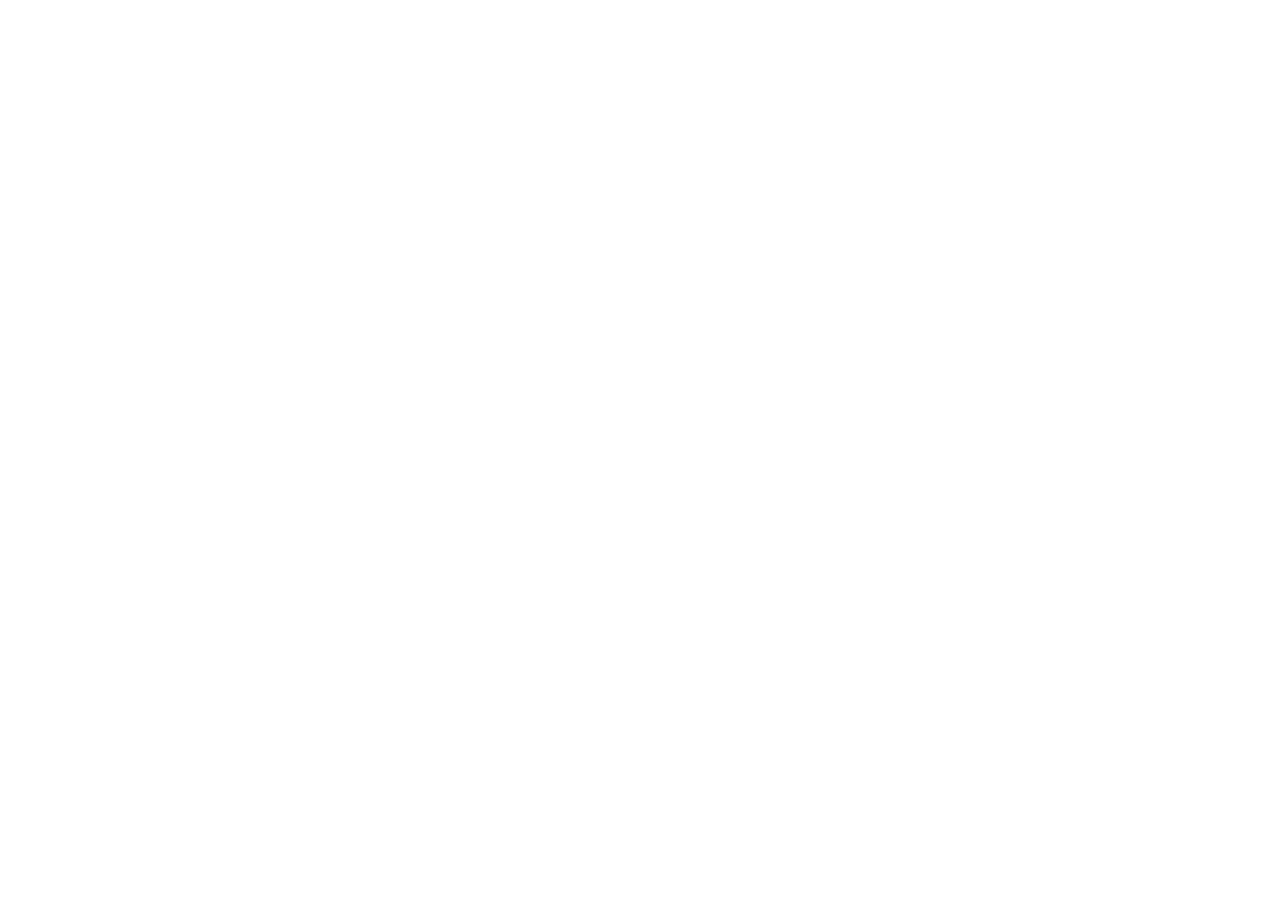
==== commit 57f5762e: "press: update marso-robotics-laur-at-de" ====
--- a/releases/marso-robotics-laur-at-de.html
+++ b/releases/marso-robotics-laur-at-de.html
@@ -1,1666 +1,22 @@
-<!doctype html>
-<html lang="fr-FR">
-<head><meta charset="UTF-8"><script>if(navigator.userAgent.match(/MSIE|Internet Explorer/i)||navigator.userAgent.match(/Trident\/7\..*?rv:11/i)){var href=document.location.href;if(!href.match(/[?&]nowprocket/)){if(href.indexOf("?")==-1){if(href.indexOf("#")==-1){document.location.href=href+"?nowprocket=1"}else{document.location.href=href.replace("#","?nowprocket=1#")}}else{if(href.indexOf("#")==-1){document.location.href=href+"&nowprocket=1"}else{document.location.href=href.replace("#","&nowprocket=1#")}}}}</script><script>(()=>{class RocketLazyLoadScripts{constructor(){this.v="2.0.5",this.userEvents=["keydown","keyup","mousedown","mouseup","mousemove","mouseover","mouseout","touchmove","touchstart","touchend","touchcancel","wheel","click","dblclick","input"],this.attributeEvents=["onblur","onclick","oncontextmenu","ondblclick","onfocus","onmousedown","onmouseenter","onmouseleave","onmousemove","onmouseout","onmouseover","onmouseup","onmousewheel","onscroll","onsubmit"]}async t(){this.i(),this.o(),/iP(ad|hone)/.test(navigator.userAgent)&&this.h(),this.u(),this.l(this),this.m(),this.k(this),this.p(this),this._(),await Promise.all([this.R(),this.L()]),this.lastBreath=Date.now(),this.S(this),this.P(),this.D(),this.O(),this.M(),await this.C(this.delayedScripts.normal),await this.C(this.delayedScripts.defer),await this.C(this.delayedScripts.async),await this.T(),await this.F(),await this.j(),await this.A(),window.dispatchEvent(new Event("rocket-allScriptsLoaded")),this.everythingLoaded=!0,this.lastTouchEnd&&await new Promise(t=>setTimeout(t,500-Date.now()+this.lastTouchEnd)),this.I(),this.H(),this.U(),this.W()}i(){this.CSPIssue=sessionStorage.getItem("rocketCSPIssue"),document.addEventListener("securitypolicyviolation",t=>{this.CSPIssue||"script-src-elem"!==t.violatedDirective||"data"!==t.blockedURI||(this.CSPIssue=!0,sessionStorage.setItem("rocketCSPIssue",!0))},{isRocket:!0})}o(){window.addEventListener("pageshow",t=>{this.persisted=t.persisted,this.realWindowLoadedFired=!0},{isRocket:!0}),window.addEventListener("pagehide",()=>{this.onFirstUserAction=null},{isRocket:!0})}h(){let t;function e(e){t=e}window.addEventListener("touchstart",e,{isRocket:!0}),window.addEventListener("touchend",function i(o){o.changedTouches[0]&&t.changedTouches[0]&&Math.abs(o.changedTouches[0].pageX-t.changedTouches[0].pageX)<10&&Math.abs(o.changedTouches[0].pageY-t.changedTouches[0].pageY)<10&&o.timeStamp-t.timeStamp<200&&(window.removeEventListener("touchstart",e,{isRocket:!0}),window.removeEventListener("touchend",i,{isRocket:!0}),"INPUT"===o.target.tagName&&"text"===o.target.type||(o.target.dispatchEvent(new TouchEvent("touchend",{target:o.target,bubbles:!0})),o.target.dispatchEvent(new MouseEvent("mouseover",{target:o.target,bubbles:!0})),o.target.dispatchEvent(new PointerEvent("click",{target:o.target,bubbles:!0,cancelable:!0,detail:1,clientX:o.changedTouches[0].clientX,clientY:o.changedTouches[0].clientY})),event.preventDefault()))},{isRocket:!0})}q(t){this.userActionTriggered||("mousemove"!==t.type||this.firstMousemoveIgnored?"keyup"===t.type||"mouseover"===t.type||"mouseout"===t.type||(this.userActionTriggered=!0,this.onFirstUserAction&&this.onFirstUserAction()):this.firstMousemoveIgnored=!0),"click"===t.type&&t.preventDefault(),t.stopPropagation(),t.stopImmediatePropagation(),"touchstart"===this.lastEvent&&"touchend"===t.type&&(this.lastTouchEnd=Date.now()),"click"===t.type&&(this.lastTouchEnd=0),this.lastEvent=t.type,t.composedPath&&t.composedPath()[0].getRootNode()instanceof ShadowRoot&&(t.rocketTarget=t.composedPath()[0]),this.savedUserEvents.push(t)}u(){this.savedUserEvents=[],this.userEventHandler=this.q.bind(this),this.userEvents.forEach(t=>window.addEventListener(t,this.userEventHandler,{passive:!1,isRocket:!0})),document.addEventListener("visibilitychange",this.userEventHandler,{isRocket:!0})}U(){this.userEvents.forEach(t=>window.removeEventListener(t,this.userEventHandler,{passive:!1,isRocket:!0})),document.removeEventListener("visibilitychange",this.userEventHandler,{isRocket:!0}),this.savedUserEvents.forEach(t=>{(t.rocketTarget||t.target).dispatchEvent(new window[t.constructor.name](t.type,t))})}m(){const t="return false",e=Array.from(this.attributeEvents,t=>"data-rocket-"+t),i="["+this.attributeEvents.join("],[")+"]",o="[data-rocket-"+this.attributeEvents.join("],[data-rocket-")+"]",s=(e,i,o)=>{o&&o!==t&&(e.setAttribute("data-rocket-"+i,o),e["rocket"+i]=new Function("event",o),e.setAttribute(i,t))};new MutationObserver(t=>{for(const n of t)"attributes"===n.type&&(n.attributeName.startsWith("data-rocket-")||this.everythingLoaded?n.attributeName.startsWith("data-rocket-")&&this.everythingLoaded&&this.N(n.target,n.attributeName.substring(12)):s(n.target,n.attributeName,n.target.getAttribute(n.attributeName))),"childList"===n.type&&n.addedNodes.forEach(t=>{if(t.nodeType===Node.ELEMENT_NODE)if(this.everythingLoaded)for(const i of[t,...t.querySelectorAll(o)])for(const t of i.getAttributeNames())e.includes(t)&&this.N(i,t.substring(12));else for(const e of[t,...t.querySelectorAll(i)])for(const t of e.getAttributeNames())this.attributeEvents.includes(t)&&s(e,t,e.getAttribute(t))})}).observe(document,{subtree:!0,childList:!0,attributeFilter:[...this.attributeEvents,...e]})}I(){this.attributeEvents.forEach(t=>{document.querySelectorAll("[data-rocket-"+t+"]").forEach(e=>{this.N(e,t)})})}N(t,e){const i=t.getAttribute("data-rocket-"+e);i&&(t.setAttribute(e,i),t.removeAttribute("data-rocket-"+e))}k(t){Object.defineProperty(HTMLElement.prototype,"onclick",{get(){return this.rocketonclick||null},set(e){this.rocketonclick=e,this.setAttribute(t.everythingLoaded?"onclick":"data-rocket-onclick","this.rocketonclick(event)")}})}S(t){function e(e,i){let o=e[i];e[i]=null,Object.defineProperty(e,i,{get:()=>o,set(s){t.everythingLoaded?o=s:e["rocket"+i]=o=s}})}e(document,"onreadystatechange"),e(window,"onload"),e(window,"onpageshow");try{Object.defineProperty(document,"readyState",{get:()=>t.rocketReadyState,set(e){t.rocketReadyState=e},configurable:!0}),document.readyState="loading"}catch(t){console.log("WPRocket DJE readyState conflict, bypassing")}}l(t){this.originalAddEventListener=EventTarget.prototype.addEventListener,this.originalRemoveEventListener=EventTarget.prototype.removeEventListener,this.savedEventListeners=[],EventTarget.prototype.addEventListener=function(e,i,o){o&&o.isRocket||!t.B(e,this)&&!t.userEvents.includes(e)||t.B(e,this)&&!t.userActionTriggered||e.startsWith("rocket-")||t.everythingLoaded?t.originalAddEventListener.call(this,e,i,o):(t.savedEventListeners.push({target:this,remove:!1,type:e,func:i,options:o}),"mouseenter"!==e&&"mouseleave"!==e||t.originalAddEventListener.call(this,e,t.savedUserEvents.push,o))},EventTarget.prototype.removeEventListener=function(e,i,o){o&&o.isRocket||!t.B(e,this)&&!t.userEvents.includes(e)||t.B(e,this)&&!t.userActionTriggered||e.startsWith("rocket-")||t.everythingLoaded?t.originalRemoveEventListener.call(this,e,i,o):t.savedEventListeners.push({target:this,remove:!0,type:e,func:i,options:o})}}J(t,e){this.savedEventListeners=this.savedEventListeners.filter(i=>{let o=i.type,s=i.target||window;return e!==o||t!==s||(this.B(o,s)&&(i.type="rocket-"+o),this.$(i),!1)})}H(){EventTarget.prototype.addEventListener=this.originalAddEventListener,EventTarget.prototype.removeEventListener=this.originalRemoveEventListener,this.savedEventListeners.forEach(t=>this.$(t))}$(t){t.remove?this.originalRemoveEventListener.call(t.target,t.type,t.func,t.options):this.originalAddEventListener.call(t.target,t.type,t.func,t.options)}p(t){let e;function i(e){return t.everythingLoaded?e:e.split(" ").map(t=>"load"===t||t.startsWith("load.")?"rocket-jquery-load":t).join(" ")}function o(o){function s(e){const s=o.fn[e];o.fn[e]=o.fn.init.prototype[e]=function(){return this[0]===window&&t.userActionTriggered&&("string"==typeof arguments[0]||arguments[0]instanceof String?arguments[0]=i(arguments[0]):"object"==typeof arguments[0]&&Object.keys(arguments[0]).forEach(t=>{const e=arguments[0][t];delete arguments[0][t],arguments[0][i(t)]=e})),s.apply(this,arguments),this}}if(o&&o.fn&&!t.allJQueries.includes(o)){const e={DOMContentLoaded:[],"rocket-DOMContentLoaded":[]};for(const t in e)document.addEventListener(t,()=>{e[t].forEach(t=>t())},{isRocket:!0});o.fn.ready=o.fn.init.prototype.ready=function(i){function s(){parseInt(o.fn.jquery)>2?setTimeout(()=>i.bind(document)(o)):i.bind(document)(o)}return"function"==typeof i&&(t.realDomReadyFired?!t.userActionTriggered||t.fauxDomReadyFired?s():e["rocket-DOMContentLoaded"].push(s):e.DOMContentLoaded.push(s)),this},s("on"),s("one"),s("off"),t.allJQueries.push(o)}e=o}t.allJQueries=[],o(window.jQuery),Object.defineProperty(window,"jQuery",{get:()=>e,set(t){o(t)}})}P(){const t=new Map;document.write=document.writeln=function(e){const i=document.currentScript,o=document.createRange(),s=i.parentElement;let n=t.get(i);void 0===n&&(n=i.nextSibling,t.set(i,n));const c=document.createDocumentFragment();o.setStart(c,0),c.appendChild(o.createContextualFragment(e)),s.insertBefore(c,n)}}async R(){return new Promise(t=>{this.userActionTriggered?t():this.onFirstUserAction=t})}async L(){return new Promise(t=>{document.addEventListener("DOMContentLoaded",()=>{this.realDomReadyFired=!0,t()},{isRocket:!0})})}async j(){return this.realWindowLoadedFired?Promise.resolve():new Promise(t=>{window.addEventListener("load",t,{isRocket:!0})})}M(){this.pendingScripts=[];this.scriptsMutationObserver=new MutationObserver(t=>{for(const e of t)e.addedNodes.forEach(t=>{"SCRIPT"!==t.tagName||!t.src||t.noModule||t.isWPRocket||this.pendingScripts.push({script:t,promise:new Promise(e=>{const i=()=>{const i=this.pendingScripts.findIndex(e=>e.script===t);i>=0&&this.pendingScripts.splice(i,1),e()};t.addEventListener("load",i,{isRocket:!0}),t.addEventListener("error",i,{isRocket:!0}),setTimeout(i,1e3)})})})}),this.scriptsMutationObserver.observe(document,{childList:!0,subtree:!0})}async F(){await this.X(),this.pendingScripts.length?(await this.pendingScripts[0].promise,await this.F()):this.scriptsMutationObserver.disconnect()}D(){this.delayedScripts={normal:[],async:[],defer:[]},document.querySelectorAll("script[type$=rocketlazyloadscript]").forEach(t=>{t.hasAttribute("data-rocket-src")?t.hasAttribute("async")&&!1!==t.async?this.delayedScripts.async.push(t):t.hasAttribute("defer")&&!1!==t.defer||"module"===t.getAttribute("data-rocket-type")?this.delayedScripts.defer.push(t):this.delayedScripts.normal.push(t):this.delayedScripts.normal.push(t)})}async _(){await this.L();let t=[];document.querySelectorAll("script[type$=rocketlazyloadscript][data-rocket-src]").forEach(e=>{let i=e.getAttribute("data-rocket-src");if(i&&!i.startsWith("data:")){i.startsWith("//")&&(i=location.protocol+i);try{const o=new URL(i).origin;o!==location.origin&&t.push({src:o,crossOrigin:e.crossOrigin||"module"===e.getAttribute("data-rocket-type")})}catch(t){}}}),t=[...new Map(t.map(t=>[JSON.stringify(t),t])).values()],this.Y(t,"preconnect")}async G(t){if(await this.K(),!0!==t.noModule||!("noModule"in HTMLScriptElement.prototype))return new Promise(e=>{let i;function o(){(i||t).setAttribute("data-rocket-status","executed"),e()}try{if(navigator.userAgent.includes("Firefox/")||""===navigator.vendor||this.CSPIssue)i=document.createElement("script"),[...t.attributes].forEach(t=>{let e=t.nodeName;"type"!==e&&("data-rocket-type"===e&&(e="type"),"data-rocket-src"===e&&(e="src"),i.setAttribute(e,t.nodeValue))}),t.text&&(i.text=t.text),t.nonce&&(i.nonce=t.nonce),i.hasAttribute("src")?(i.addEventListener("load",o,{isRocket:!0}),i.addEventListener("error",()=>{i.setAttribute("data-rocket-status","failed-network"),e()},{isRocket:!0}),setTimeout(()=>{i.isConnected||e()},1)):(i.text=t.text,o()),i.isWPRocket=!0,t.parentNode.replaceChild(i,t);else{const i=t.getAttribute("data-rocket-type"),s=t.getAttribute("data-rocket-src");i?(t.type=i,t.removeAttribute("data-rocket-type")):t.removeAttribute("type"),t.addEventListener("load",o,{isRocket:!0}),t.addEventListener("error",i=>{this.CSPIssue&&i.target.src.startsWith("data:")?(console.log("WPRocket: CSP fallback activated"),t.removeAttribute("src"),this.G(t).then(e)):(t.setAttribute("data-rocket-status","failed-network"),e())},{isRocket:!0}),s?(t.fetchPriority="high",t.removeAttribute("data-rocket-src"),t.src=s):t.src="data:text/javascript;base64,"+window.btoa(unescape(encodeURIComponent(t.text)))}}catch(i){t.setAttribute("data-rocket-status","failed-transform"),e()}});t.setAttribute("data-rocket-status","skipped")}async C(t){const e=t.shift();return e?(e.isConnected&&await this.G(e),this.C(t)):Promise.resolve()}O(){this.Y([...this.delayedScripts.normal,...this.delayedScripts.defer,...this.delayedScripts.async],"preload")}Y(t,e){this.trash=this.trash||[];let i=!0;var o=document.createDocumentFragment();t.forEach(t=>{const s=t.getAttribute&&t.getAttribute("data-rocket-src")||t.src;if(s&&!s.startsWith("data:")){const n=document.createElement("link");n.href=s,n.rel=e,"preconnect"!==e&&(n.as="script",n.fetchPriority=i?"high":"low"),t.getAttribute&&"module"===t.getAttribute("data-rocket-type")&&(n.crossOrigin=!0),t.crossOrigin&&(n.crossOrigin=t.crossOrigin),t.integrity&&(n.integrity=t.integrity),t.nonce&&(n.nonce=t.nonce),o.appendChild(n),this.trash.push(n),i=!1}}),document.head.appendChild(o)}W(){this.trash.forEach(t=>t.remove())}async T(){try{document.readyState="interactive"}catch(t){}this.fauxDomReadyFired=!0;try{await this.K(),this.J(document,"readystatechange"),document.dispatchEvent(new Event("rocket-readystatechange")),await this.K(),document.rocketonreadystatechange&&document.rocketonreadystatechange(),await this.K(),this.J(document,"DOMContentLoaded"),document.dispatchEvent(new Event("rocket-DOMContentLoaded")),await this.K(),this.J(window,"DOMContentLoaded"),window.dispatchEvent(new Event("rocket-DOMContentLoaded"))}catch(t){console.error(t)}}async A(){try{document.readyState="complete"}catch(t){}try{await this.K(),this.J(document,"readystatechange"),document.dispatchEvent(new Event("rocket-readystatechange")),await this.K(),document.rocketonreadystatechange&&document.rocketonreadystatechange(),await this.K(),this.J(window,"load"),window.dispatchEvent(new Event("rocket-load")),await this.K(),window.rocketonload&&window.rocketonload(),await this.K(),this.allJQueries.forEach(t=>t(window).trigger("rocket-jquery-load")),await this.K(),this.J(window,"pageshow");const t=new Event("rocket-pageshow");t.persisted=this.persisted,window.dispatchEvent(t),await this.K(),window.rocketonpageshow&&window.rocketonpageshow({persisted:this.persisted})}catch(t){console.error(t)}}async K(){Date.now()-this.lastBreath>45&&(await this.X(),this.lastBreath=Date.now())}async X(){return document.hidden?new Promise(t=>setTimeout(t)):new Promise(t=>requestAnimationFrame(t))}B(t,e=window){return e===document&&"readystatechange"===t||(e===document&&"DOMContentLoaded"===t||(e===window&&"DOMContentLoaded"===t||(e===window&&"load"===t||e===window&&"pageshow"===t)))}static run(){(new RocketLazyLoadScripts).t()}}RocketLazyLoadScripts.run()})();
-</script>
-	
-	<meta name="viewport" content="width=device-width, initial-scale=1">
-	<link rel="profile" href="https://gmpg.org/xfn/11">
-	<meta name='robots' content='index, follow, max-image-preview:large, max-snippet:-1, max-video-preview:-1' />
-
-	<!-- This site is optimized with the Yoast SEO plugin v27.7 - https://yoast.com/product/yoast-seo-wordpress/ -->
-	<title>LSN révèle les 3 lauréats de son 2nd appel à idées de projets innovants - Logistique Seine Normandie</title><link rel="preload" data-smush-preload as="image" href="https://www.logistique-seine-normandie.com/wp-content/smush-webp/2022/07/banner.png.webp" fetchpriority="high" />
-<link data-rocket-prefetch href="https://fonts.googleapis.com" rel="dns-prefetch">
-<link data-rocket-prefetch href="https://kit.fontawesome.com" rel="dns-prefetch">
-<link crossorigin data-rocket-preload as="font" href="https://www.logistique-seine-normandie.com/wp-content/uploads/elementor/google-fonts/fonts/opensans-memvyags126mizpba-uvwbx2vvnxbbobj2ovts-muw.woff2" rel="preload">
-<link crossorigin data-rocket-preload as="font" href="https://www.logistique-seine-normandie.com/wp-content/uploads/elementor/google-fonts/fonts/roboto-kfo7cnqeu92fr1me7ksn66agldtyluama3yuba.woff2" rel="preload">
-<link crossorigin data-rocket-preload as="font" href="https://www.logistique-seine-normandie.com/wp-content/uploads/elementor/google-fonts/fonts/heebo-ngs6v5_nc0k9p9h2tbe.woff2" rel="preload">
-<style id="wpr-usedcss">img:is([sizes=auto i],[sizes^="auto," i]){contain-intrinsic-size:3000px 1500px}:root{--tec-border-radius-default:4px;--tec-border-width-week-event:2px;--tec-box-shadow-default:0 2px 5px 0 var(--tec-color-box-shadow);--tec-box-shadow-tooltip:0 2px 12px 0 var(--tec-color-box-shadow);--tec-box-shadow-card:0 1px 6px 2px var(--tec-color-box-shadow);--tec-box-shadow-multiday:16px 6px 6px -2px var(--tec-color-box-shadow-secondary);--tec-form-color-background:var(--tec-color-background);--tec-form-color-border-default:var(--tec-color-text-primary);--tec-form-color-border-active:var(--tec-color-accent-secondary);--tec-form-color-border-secondary:var(--tec-color-border-tertiary);--tec-form-color-accent-primary:var(--tec-color-accent-primary);--tec-form-box-shadow-default:var(--tec-box-shadow-default);--tec-opacity-background:0.07;--tec-opacity-select-highlighted:0.3;--tec-opacity-icon-hover:0.8;--tec-opacity-icon-active:0.9;--tec-opacity-default:1;--tec-outline-width-default:2px;--tec-outline-style-default:solid;--tec-outline-color-default:var(--tec-color-border-active,#1a202c);--tec-outline-offset-default:2px;--tec-outline-active-default:var(--tec-outline-width-default) var(--tec-outline-style-default) var(--tec-outline-color-default);--tec-transition:all 0.2s ease;--tec-transition-background-color:background-color 0.2s ease;--tec-transition-color-border-color:color 0.2s ease,border-color 0.2s ease;--tec-transition-transform:transform 0.2s ease;--tec-transition-border-color:border-color 0.2s ease;--tec-transition-color:color 0.2s ease;--tec-transition-opacity:opacity 0.2s ease;--tec-font-family-sans-serif:"Helvetica Neue",Helvetica,-apple-system,BlinkMacSystemFont,Roboto,Arial,sans-serif;--tec-font-weight-regular:400;--tec-font-weight-bold:700;--tec-font-size-0:11px;--tec-font-size-1:12px;--tec-font-size-2:14px;--tec-font-size-3:16px;--tec-font-size-4:18px;--tec-font-size-5:20px;--tec-font-size-6:22px;--tec-font-size-7:24px;--tec-font-size-8:28px;--tec-font-size-9:32px;--tec-font-size-10:42px;--tec-line-height-0:1.38;--tec-line-height-1:1.42;--tec-line-height-2:1.5;--tec-line-height-3:1.62}img.emoji{display:inline!important;border:none!important;box-shadow:none!important;height:1em!important;width:1em!important;margin:0 .07em!important;vertical-align:-.1em!important;background:0 0!important;padding:0!important}:root{--wp-admin-theme-color:#3858e9;--wp-admin-theme-color--rgb:56,88,233;--wp-admin-theme-color-darker-10:#2145e6;--wp-admin-theme-color-darker-10--rgb:33.0384615385,68.7307692308,230.4615384615;--wp-admin-theme-color-darker-20:#183ad6;--wp-admin-theme-color-darker-20--rgb:23.6923076923,58.1538461538,214.3076923077;--wp-admin-border-width-focus:2px}:root{--wp-block-synced-color:#7a00df;--wp-block-synced-color--rgb:122,0,223;--wp-bound-block-color:var(--wp-block-synced-color);--wp-editor-canvas-background:#ddd;--wp-admin-theme-color:#007cba;--wp-admin-theme-color--rgb:0,124,186;--wp-admin-theme-color-darker-10:#006ba1;--wp-admin-theme-color-darker-10--rgb:0,107,160.5;--wp-admin-theme-color-darker-20:#005a87;--wp-admin-theme-color-darker-20--rgb:0,90,135;--wp-admin-border-width-focus:2px}@media (min-resolution:192dpi){:root{--wp-admin-border-width-focus:1.5px}}:root{--wp--preset--aspect-ratio--square:1;--wp--preset--aspect-ratio--4-3:4/3;--wp--preset--aspect-ratio--3-4:3/4;--wp--preset--aspect-ratio--3-2:3/2;--wp--preset--aspect-ratio--2-3:2/3;--wp--preset--aspect-ratio--16-9:16/9;--wp--preset--aspect-ratio--9-16:9/16;--wp--preset--color--black:#000000;--wp--preset--color--cyan-bluish-gray:#abb8c3;--wp--preset--color--white:#ffffff;--wp--preset--color--pale-pink:#f78da7;--wp--preset--color--vivid-red:#cf2e2e;--wp--preset--color--luminous-vivid-orange:#ff6900;--wp--preset--color--luminous-vivid-amber:#fcb900;--wp--preset--color--light-green-cyan:#7bdcb5;--wp--preset--color--vivid-green-cyan:#00d084;--wp--preset--color--pale-cyan-blue:#8ed1fc;--wp--preset--color--vivid-cyan-blue:#0693e3;--wp--preset--color--vivid-purple:#9b51e0;--wp--preset--gradient--vivid-cyan-blue-to-vivid-purple:linear-gradient(135deg,rgb(6, 147, 227) 0%,rgb(155, 81, 224) 100%);--wp--preset--gradient--light-green-cyan-to-vivid-green-cyan:linear-gradient(135deg,rgb(122, 220, 180) 0%,rgb(0, 208, 130) 100%);--wp--preset--gradient--luminous-vivid-amber-to-luminous-vivid-orange:linear-gradient(135deg,rgb(252, 185, 0) 0%,rgb(255, 105, 0) 100%);--wp--preset--gradient--luminous-vivid-orange-to-vivid-red:linear-gradient(135deg,rgb(255, 105, 0) 0%,rgb(207, 46, 46) 100%);--wp--preset--gradient--very-light-gray-to-cyan-bluish-gray:linear-gradient(135deg,rgb(238, 238, 238) 0%,rgb(169, 184, 195) 100%);--wp--preset--gradient--cool-to-warm-spectrum:linear-gradient(135deg,rgb(74, 234, 220) 0%,rgb(151, 120, 209) 20%,rgb(207, 42, 186) 40%,rgb(238, 44, 130) 60%,rgb(251, 105, 98) 80%,rgb(254, 248, 76) 100%);--wp--preset--gradient--blush-light-purple:linear-gradient(135deg,rgb(255, 206, 236) 0%,rgb(152, 150, 240) 100%);--wp--preset--gradient--blush-bordeaux:linear-gradient(135deg,rgb(254, 205, 165) 0%,rgb(254, 45, 45) 50%,rgb(107, 0, 62) 100%);--wp--preset--gradient--luminous-dusk:linear-gradient(135deg,rgb(255, 203, 112) 0%,rgb(199, 81, 192) 50%,rgb(65, 88, 208) 100%);--wp--preset--gradient--pale-ocean:linear-gradient(135deg,rgb(255, 245, 203) 0%,rgb(182, 227, 212) 50%,rgb(51, 167, 181) 100%);--wp--preset--gradient--electric-grass:linear-gradient(135deg,rgb(202, 248, 128) 0%,rgb(113, 206, 126) 100%);--wp--preset--gradient--midnight:linear-gradient(135deg,rgb(2, 3, 129) 0%,rgb(40, 116, 252) 100%);--wp--preset--font-size--small:13px;--wp--preset--font-size--medium:20px;--wp--preset--font-size--large:36px;--wp--preset--font-size--x-large:42px;--wp--preset--spacing--20:0.44rem;--wp--preset--spacing--30:0.67rem;--wp--preset--spacing--40:1rem;--wp--preset--spacing--50:1.5rem;--wp--preset--spacing--60:2.25rem;--wp--preset--spacing--70:3.38rem;--wp--preset--spacing--80:5.06rem;--wp--preset--shadow--natural:6px 6px 9px rgba(0, 0, 0, .2);--wp--preset--shadow--deep:12px 12px 50px rgba(0, 0, 0, .4);--wp--preset--shadow--sharp:6px 6px 0px rgba(0, 0, 0, .2);--wp--preset--shadow--outlined:6px 6px 0px -3px rgb(255, 255, 255),6px 6px rgb(0, 0, 0);--wp--preset--shadow--crisp:6px 6px 0px rgb(0, 0, 0)}:root{--wp--style--global--content-size:800px;--wp--style--global--wide-size:1200px}:where(body){margin:0}:where(.wp-site-blocks)>*{margin-block-start:24px;margin-block-end:0}:where(.wp-site-blocks)>:first-child{margin-block-start:0}:where(.wp-site-blocks)>:last-child{margin-block-end:0}:root{--wp--style--block-gap:24px}:root :where(.is-layout-flow)>:first-child{margin-block-start:0}:root :where(.is-layout-flow)>:last-child{margin-block-end:0}:root :where(.is-layout-flow)>*{margin-block-start:24px;margin-block-end:0}:root :where(.is-layout-constrained)>:first-child{margin-block-start:0}:root :where(.is-layout-constrained)>:last-child{margin-block-end:0}:root :where(.is-layout-constrained)>*{margin-block-start:24px;margin-block-end:0}:root :where(.is-layout-flex){gap:24px}:root :where(.is-layout-grid){gap:24px}body{padding-top:0;padding-right:0;padding-bottom:0;padding-left:0}:root :where(.wp-element-button,.wp-block-button__link){background-color:#32373c;border-width:0;color:#fff;font-family:inherit;font-size:inherit;font-style:inherit;font-weight:inherit;letter-spacing:inherit;line-height:inherit;padding-top:calc(.667em + 2px);padding-right:calc(1.333em + 2px);padding-bottom:calc(.667em + 2px);padding-left:calc(1.333em + 2px);text-decoration:none;text-transform:inherit}:root :where(.wp-block-icon svg){width:24px}:root :where(.wp-block-pullquote){font-size:1.5em;line-height:1.6}:root{--tec-grid-gutter:48px;--tec-grid-gutter-negative:calc(var(--tec-grid-gutter)*-1);--tec-grid-gutter-half:calc(var(--tec-grid-gutter)/2);--tec-grid-gutter-half-negative:calc(var(--tec-grid-gutter-half)*-1);--tec-grid-gutter-small:42px;--tec-grid-gutter-small-negative:calc(var(--tec-grid-gutter-small)*-1);--tec-grid-gutter-small-half:calc(var(--tec-grid-gutter-small)/2);--tec-grid-gutter-small-half-negative:calc(var(--tec-grid-gutter-small-half)*-1);--tec-grid-gutter-page:42px;--tec-grid-gutter-page-small:19.5px;--tec-grid-width-default:1176px;--tec-grid-width-min:320px;--tec-grid-width:calc(var(--tec-grid-width-default) + var(--tec-grid-gutter-page)*2);--tec-grid-width-1-of-2:50%;--tec-grid-width-1-of-3:33.333%;--tec-grid-width-1-of-4:25%;--tec-grid-width-1-of-5:20%;--tec-grid-width-1-of-7:14.285%;--tec-grid-width-1-of-8:12.5%;--tec-grid-width-1-of-9:11.111%;--tec-spacer-0:4px;--tec-spacer-1:8px;--tec-spacer-2:12px;--tec-spacer-3:16px;--tec-spacer-4:20px;--tec-spacer-5:24px;--tec-spacer-6:28px;--tec-spacer-7:32px;--tec-spacer-8:40px;--tec-spacer-9:48px;--tec-spacer-10:56px;--tec-spacer-11:64px;--tec-spacer-12:80px;--tec-spacer-13:96px;--tec-spacer-14:160px;--tec-z-index-spinner-container:100;--tec-z-index-views-selector:30;--tec-z-index-dropdown:30;--tec-z-index-events-bar-button:20;--tec-z-index-search:10;--tec-z-index-filters:9;--tec-z-index-scroller:7;--tec-z-index-week-event-hover:5;--tec-z-index-map-event-hover:5;--tec-z-index-map-event-hover-actions:6;--tec-z-index-multiday-event:5;--tec-z-index-multiday-event-bar:2;--tec-color-text-primary:#141827;--tec-color-text-primary-light:#1418279e;--tec-color-text-secondary:#5d5d5d;--tec-color-text-disabled:#d5d5d5;--tec-color-text-events-title:var(--tec-color-text-primary);--tec-color-text-event-title:var(--tec-color-text-events-title);--tec-color-text-event-date:var(--tec-color-text-primary);--tec-color-text-secondary-event-date:var(--tec-color-text-secondary);--tec-color-icon-primary:#5d5d5d;--tec-color-icon-primary-alt:#757575;--tec-color-icon-secondary:#bababa;--tec-color-icon-active:#141827;--tec-color-icon-disabled:#d5d5d5;--tec-color-icon-focus:#334aff;--tec-color-icon-error:#da394d;--tec-color-event-icon:#141827;--tec-color-event-icon-hover:#334aff;--tec-color-accent-primary:#334aff;--tec-color-accent-primary-hover:#334affcc;--tec-color-accent-primary-active:#334affe6;--tec-color-accent-primary-background:#334aff12;--tec-color-accent-secondary:#141827;--tec-color-accent-secondary-hover:#141827cc;--tec-color-accent-secondary-active:#141827e6;--tec-color-accent-secondary-background:#14182712;--tec-color-button-primary:var(--tec-color-accent-primary);--tec-color-button-primary-hover:var(--tec-color-accent-primary-hover);--tec-color-button-primary-active:var(--tec-color-accent-primary-active);--tec-color-button-primary-background:var(--tec-color-accent-primary-background);--tec-color-button-secondary:var(--tec-color-accent-secondary);--tec-color-button-secondary-hover:var(--tec-color-accent-secondary-hover);--tec-color-button-secondary-active:var(--tec-color-accent-secondary-active);--tec-color-button-secondary-background:var(--tec-color-accent-secondary-background);--tec-color-link-primary:var(--tec-color-text-primary);--tec-color-link-accent:var(--tec-color-accent-primary);--tec-color-link-accent-hover:#334affcc;--tec-color-border-default:#d5d5d5;--tec-color-border-secondary:#e4e4e4;--tec-color-border-tertiary:#7d7d7d;--tec-color-border-hover:#5d5d5d;--tec-color-border-active:#141827;--tec-color-background:#fff;--tec-color-background-events:#0000;--tec-color-background-transparent:#fff9;--tec-color-background-secondary:#f7f6f6;--tec-color-background-messages:#14182712;--tec-color-background-secondary-hover:#f0eeee;--tec-color-background-error:#da394d14;--tec-color-box-shadow:rgba(#000,0.14);--tec-color-box-shadow-secondary:rgba(#000,0.1);--tec-color-scroll-track:rgba(#000,0.25);--tec-color-scroll-bar:rgba(#000,0.5);--tec-color-background-primary-multiday:#334aff3d;--tec-color-background-primary-multiday-hover:#334aff57;--tec-color-background-secondary-multiday:#1418273d;--tec-color-background-secondary-multiday-hover:#14182757;--tec-color-accent-primary-week-event:#334aff1a;--tec-color-accent-primary-week-event-hover:#334aff33;--tec-color-accent-primary-week-event-featured:#334aff0a;--tec-color-accent-primary-week-event-featured-hover:#334aff24;--tec-color-background-secondary-datepicker:var(--tec-color-background-secondary);--tec-color-accent-primary-background-datepicker:var(--tec-color-accent-primary-background)}:root{--tec-grid-gutter:48px;--tec-grid-gutter-negative:calc(var(--tec-grid-gutter)*-1);--tec-grid-gutter-half:calc(var(--tec-grid-gutter)/2);--tec-grid-gutter-half-negative:calc(var(--tec-grid-gutter-half)*-1);--tec-grid-gutter-small:42px;--tec-grid-gutter-small-negative:calc(var(--tec-grid-gutter-small)*-1);--tec-grid-gutter-small-half:calc(var(--tec-grid-gutter-small)/2);--tec-grid-gutter-small-half-negative:calc(var(--tec-grid-gutter-small-half)*-1);--tec-grid-gutter-page:42px;--tec-grid-gutter-page-small:19.5px;--tec-grid-width-default:1176px;--tec-grid-width-min:320px;--tec-grid-width:calc(var(--tec-grid-width-default) + var(--tec-grid-gutter-page)*2);--tec-grid-width-1-of-2:50%;--tec-grid-width-1-of-3:33.333%;--tec-grid-width-1-of-4:25%;--tec-grid-width-1-of-5:20%;--tec-grid-width-1-of-7:14.285%;--tec-grid-width-1-of-8:12.5%;--tec-grid-width-1-of-9:11.111%;--tec-spacer-0:4px;--tec-spacer-1:8px;--tec-spacer-2:12px;--tec-spacer-3:16px;--tec-spacer-4:20px;--tec-spacer-5:24px;--tec-spacer-6:28px;--tec-spacer-7:32px;--tec-spacer-8:40px;--tec-spacer-9:48px;--tec-spacer-10:56px;--tec-spacer-11:64px;--tec-spacer-12:80px;--tec-spacer-13:96px;--tec-spacer-14:160px;--tec-z-index-spinner-container:100;--tec-z-index-views-selector:30;--tec-z-index-dropdown:30;--tec-z-index-events-bar-button:20;--tec-z-index-search:10;--tec-z-index-filters:9;--tec-z-index-scroller:7;--tec-z-index-week-event-hover:5;--tec-z-index-map-event-hover:5;--tec-z-index-map-event-hover-actions:6;--tec-z-index-multiday-event:5;--tec-z-index-multiday-event-bar:2;--tec-color-text-primary:#141827;--tec-color-text-primary-light:#1418279e;--tec-color-text-secondary:#5d5d5d;--tec-color-text-disabled:#d5d5d5;--tec-color-text-events-title:var(--tec-color-text-primary);--tec-color-text-event-title:var(--tec-color-text-events-title);--tec-color-text-event-date:var(--tec-color-text-primary);--tec-color-text-secondary-event-date:var(--tec-color-text-secondary);--tec-color-icon-primary:#5d5d5d;--tec-color-icon-primary-alt:#757575;--tec-color-icon-secondary:#bababa;--tec-color-icon-active:#141827;--tec-color-icon-disabled:#d5d5d5;--tec-color-icon-focus:#334aff;--tec-color-icon-error:#da394d;--tec-color-event-icon:#141827;--tec-color-event-icon-hover:#334aff;--tec-color-accent-primary:#334aff;--tec-color-accent-primary-hover:#334affcc;--tec-color-accent-primary-active:#334affe6;--tec-color-accent-primary-background:#334aff12;--tec-color-accent-secondary:#141827;--tec-color-accent-secondary-hover:#141827cc;--tec-color-accent-secondary-active:#141827e6;--tec-color-accent-secondary-background:#14182712;--tec-color-button-primary:var(--tec-color-accent-primary);--tec-color-button-primary-hover:var(--tec-color-accent-primary-hover);--tec-color-button-primary-active:var(--tec-color-accent-primary-active);--tec-color-button-primary-background:var(--tec-color-accent-primary-background);--tec-color-button-secondary:var(--tec-color-accent-secondary);--tec-color-button-secondary-hover:var(--tec-color-accent-secondary-hover);--tec-color-button-secondary-active:var(--tec-color-accent-secondary-active);--tec-color-button-secondary-background:var(--tec-color-accent-secondary-background);--tec-color-link-primary:var(--tec-color-text-primary);--tec-color-link-accent:var(--tec-color-accent-primary);--tec-color-link-accent-hover:#334affcc;--tec-color-border-default:#d5d5d5;--tec-color-border-secondary:#e4e4e4;--tec-color-border-tertiary:#7d7d7d;--tec-color-border-hover:#5d5d5d;--tec-color-border-active:#141827;--tec-color-background:#fff;--tec-color-background-events:#0000;--tec-color-background-transparent:#fff9;--tec-color-background-secondary:#f7f6f6;--tec-color-background-messages:#14182712;--tec-color-background-secondary-hover:#f0eeee;--tec-color-background-error:#da394d14;--tec-color-box-shadow:rgba(#000,0.14);--tec-color-box-shadow-secondary:rgba(#000,0.1);--tec-color-scroll-track:rgba(#000,0.25);--tec-color-scroll-bar:rgba(#000,0.5);--tec-color-background-primary-multiday:#334aff3d;--tec-color-background-primary-multiday-hover:#334aff57;--tec-color-background-secondary-multiday:#1418273d;--tec-color-background-secondary-multiday-hover:#14182757;--tec-color-accent-primary-week-event:#334aff1a;--tec-color-accent-primary-week-event-hover:#334aff33;--tec-color-accent-primary-week-event-featured:#334aff0a;--tec-color-accent-primary-week-event-featured-hover:#334aff24;--tec-color-background-secondary-datepicker:var(--tec-color-background-secondary);--tec-color-accent-primary-background-datepicker:var(--tec-color-accent-primary-background);--tec-border-radius-default:4px;--tec-border-width-week-event:2px;--tec-box-shadow-default:0 2px 5px 0 var(--tec-color-box-shadow);--tec-box-shadow-tooltip:0 2px 12px 0 var(--tec-color-box-shadow);--tec-box-shadow-card:0 1px 6px 2px var(--tec-color-box-shadow);--tec-box-shadow-multiday:16px 6px 6px -2px var(--tec-color-box-shadow-secondary);--tec-form-color-background:var(--tec-color-background);--tec-form-color-border-default:var(--tec-color-text-primary);--tec-form-color-border-active:var(--tec-color-accent-secondary);--tec-form-color-border-secondary:var(--tec-color-border-tertiary);--tec-form-color-accent-primary:var(--tec-color-accent-primary);--tec-form-box-shadow-default:var(--tec-box-shadow-default);--tec-opacity-background:0.07;--tec-opacity-select-highlighted:0.3;--tec-opacity-icon-hover:0.8;--tec-opacity-icon-active:0.9;--tec-opacity-default:1;--tec-outline-width-default:2px;--tec-outline-style-default:solid;--tec-outline-color-default:var(--tec-color-border-active,#1a202c);--tec-outline-offset-default:2px;--tec-outline-active-default:var(--tec-outline-width-default) var(--tec-outline-style-default) var(--tec-outline-color-default);--tec-transition:all 0.2s ease;--tec-transition-background-color:background-color 0.2s ease;--tec-transition-color-border-color:color 0.2s ease,border-color 0.2s ease;--tec-transition-transform:transform 0.2s ease;--tec-transition-border-color:border-color 0.2s ease;--tec-transition-color:color 0.2s ease;--tec-transition-opacity:opacity 0.2s ease;--tec-font-family-sans-serif:"Helvetica Neue",Helvetica,-apple-system,BlinkMacSystemFont,Roboto,Arial,sans-serif;--tec-font-weight-regular:400;--tec-font-weight-bold:700;--tec-font-size-0:11px;--tec-font-size-1:12px;--tec-font-size-2:14px;--tec-font-size-3:16px;--tec-font-size-4:18px;--tec-font-size-5:20px;--tec-font-size-6:22px;--tec-font-size-7:24px;--tec-font-size-8:28px;--tec-font-size-9:32px;--tec-font-size-10:42px;--tec-line-height-0:1.38;--tec-line-height-1:1.42;--tec-line-height-2:1.5;--tec-line-height-3:1.62}.elementor-location-header{position:absolute;z-index:22;width:100%;top:0}.elementor-nav-menu--burger .elementor-nav-menu--dropdown .menu-item-3616 a{display:inline-flex;background-color:#0d5ca8!important;border-radius:5px;color:#fff!important;margin-left:20px}.elementor-nav-menu--burger .elementor-nav-menu--dropdown .menu-item-3616{margin:1rem 0}.elementor-nav-menu--burger .elementor-nav-menu--dropdown .menu-item-3616 a:hover{background-color:#0d5ca8!important}.elementor-nav-menu--burger .elementor-nav-menu--dropdown .elementor-nav-menu{border-top:1px solid #0d5ca8;padding-top:1rem}.elementor-nav-menu--burger .elementor-nav-menu--dropdown a{padding:.8rem 1.6rem!important}.elementor-nav-menu--burger .elementor-search-form__container{margin-left:1rem}.elementor-nav-menu--burger .elementor-nav-menu--dropdown .menu-item-1096 a{display:inline-flex;background-color:#73bb47;border-radius:5px;color:#fff!important;margin-left:20px}.elementor-nav-menu--burger .elementor-nav-menu--dropdown .menu-item-1096{margin:1rem 0}.elementor-nav-menu--burger .elementor-nav-menu--dropdown .menu-item-1096 a:hover{background-color:#73bb47!important}.elementor-nav-menu--burger .elementor-nav-menu--dropdown .mobile-menu-buttons{margin:1rem 0}.elementor-nav-menu--burger .elementor-nav-menu--dropdown .mobile-menu-buttons a{display:inline-flex;background-color:#73bb47;border-radius:5px;color:#fff!important;margin-left:20px}.elementor-nav-menu--burger .elementor-nav-menu--dropdown .mobile-menu-buttons a:hover{background-color:#73bb47!important}.elementor-nav-menu--burger .elementor-nav-menu--dropdown .mobile-menu-buttons.mobile-menu-buttons--blue a,.elementor-nav-menu--burger .elementor-nav-menu--dropdown .mobile-menu-buttons.mobile-menu-buttons--blue a.elementor-item-active,.elementor-nav-menu--burger .elementor-nav-menu--dropdown .mobile-menu-buttons.mobile-menu-buttons--blue a:hover{background-color:#1cb3bf!important}.elementor-nav-menu--burger .elementor-nav-menu--dropdown .mobile-menu-buttons.mobile-menu-buttons--dark-blue a,.elementor-nav-menu--burger .elementor-nav-menu--dropdown .mobile-menu-buttons.mobile-menu-buttons--dark-blue a.elementor-item-active,.elementor-nav-menu--burger .elementor-nav-menu--dropdown .mobile-menu-buttons.mobile-menu-buttons--dark-blue a:hover{background-color:#0d5ca8!important}.elementor-1076 .elementor-element.elementor-element-1dec7ed .elementor-nav-menu .elementor-item:hover{font-weight:800!important}.elementor-1076 .elementor-element.elementor-element-1dec7ed .elementor-nav-menu .elementor-item:active{font-weight:800!important}.elementor-nav-menu--burger .elementor-nav-menu--dropdown{top:42px!important}.elementor-nav-menu--toggle .elementor-menu-toggle.elementor-active+.elementor-nav-menu__container{height:calc(100vh - 48px);overflow-y:auto}.elementor-nav-menu--burger .elementor-icon-wrapper .elementor-icon{padding:0 .5rem!important}body:not(.rtl) .elementor-1076 .elementor-element.elementor-element-928288f{left:90%!important}input[type=email],input[type=number],input[type=search],input[type=text],input[type=url],select,textarea{border:0!important;color:#0d5ca8;border-radius:0!important}[type=submit]{background-color:#0d5ca8!important;color:#fff!important;border:0!important}.elementor-post-navigation a{border:1px solid #0d5ca8;width:35%;padding:1%;border-radius:8px}.elementor-post-navigation__next{display:flex!important;justify-content:flex-end!important}.elementor-post-navigation__link a{justify-content:center!important}.elementor-icon-list-icon{display:flex!important;align-items:start!important}.elementor-widget .elementor-icon-list-item,.elementor-widget .elementor-icon-list-item a{align-items:start!important}.elementor-widget.check .elementor-icon-list-item .elementor-icon-list-icon{padding-top:5px}.post-template-default h2{color:#fe5000;font-weight:700}.elementor-804 .elementor-element.elementor-element-145a5d9 .elementor-pagination .page-numbers.current{background-color:#fe5000;border:1px solid #fe5000}.elementor-posts--thumbnail-top .elementor-post__thumbnail__link{margin-bottom:0!important}.elementor-icon-list-icon svg{color:#fe5000!important}@media only screen and (max-device-width:535px){.elementor-posts--thumbnail-top .elementor-post__thumbnail__link{margin-bottom:inherit}.elementor-post-navigation a{border:0}}@media only screen and (max-width:1024px){.elementor-1076 .elementor-element.elementor-element-fd5d296>.elementor-element-populated{padding-right:1rem!important}}html{line-height:1.15;-webkit-text-size-adjust:100%}*,:after,:before{box-sizing:border-box}body{background-color:#fff;color:#333;font-family:-apple-system,BlinkMacSystemFont,'Segoe UI',Roboto,'Helvetica Neue',Arial,'Noto Sans',sans-serif,'Apple Color Emoji','Segoe UI Emoji','Segoe UI Symbol','Noto Color Emoji';font-size:1rem;font-weight:400;line-height:1.5;margin:0;-webkit-font-smoothing:antialiased;-moz-osx-font-smoothing:grayscale}h1,h2,h3,h6{color:inherit;font-family:inherit;font-weight:500;line-height:1.2;margin-block-end:1rem;margin-block-start:.5rem}h1{font-size:2.5rem}h2{font-size:2rem}h3{font-size:1.75rem}h6{font-size:1rem}p{margin-block-end:.9rem;margin-block-start:0}hr{box-sizing:content-box;height:0;overflow:visible}a{background-color:transparent;color:#c36;text-decoration:none}a:active,a:hover{color:#336}a:not([href]):not([tabindex]),a:not([href]):not([tabindex]):focus,a:not([href]):not([tabindex]):hover{color:inherit;text-decoration:none}a:not([href]):not([tabindex]):focus{outline:0}b,strong{font-weight:bolder}sub,sup{font-size:75%;line-height:0;position:relative;vertical-align:baseline}sub{bottom:-.25em}sup{top:-.5em}img{border-style:none;height:auto;max-width:100%}[hidden],template{display:none}@media print{*,:after,:before{background:0 0!important;box-shadow:none!important;color:#000!important;text-shadow:none!important}a,a:visited{text-decoration:underline}a[href]:after{content:" (" attr(href) ")"}a[href^="#"]:after{content:""}img,tr{-moz-column-break-inside:avoid;break-inside:avoid}h2,h3,p{orphans:3;widows:3}h2,h3{-moz-column-break-after:avoid;break-after:avoid}}label{display:inline-block;line-height:1;vertical-align:middle}button,input,optgroup,select,textarea{font-family:inherit;font-size:1rem;line-height:1.5;margin:0}input[type=email],input[type=number],input[type=search],input[type=text],input[type=url],select,textarea{border:1px solid #666;border-radius:3px;padding:.5rem 1rem;transition:all .3s;width:100%}input[type=email]:focus,input[type=number]:focus,input[type=search]:focus,input[type=text]:focus,input[type=url]:focus,select:focus,textarea:focus{border-color:#333}button,input{overflow:visible}button,select{text-transform:none}[type=button],[type=reset],[type=submit],button{-webkit-appearance:button;width:auto}[type=button],[type=submit],button{background-color:transparent;border:1px solid #c36;border-radius:3px;color:#c36;display:inline-block;font-size:1rem;font-weight:400;padding:.5rem 1rem;text-align:center;transition:all .3s;-webkit-user-select:none;-moz-user-select:none;user-select:none;white-space:nowrap}[type=button]:focus:not(:focus-visible),[type=submit]:focus:not(:focus-visible),button:focus:not(:focus-visible){outline:0}[type=button]:focus,[type=button]:hover,[type=submit]:focus,[type=submit]:hover,button:focus,button:hover{background-color:#c36;color:#fff;text-decoration:none}[type=button]:not(:disabled),[type=submit]:not(:disabled),button:not(:disabled){cursor:pointer}fieldset{padding:.35em .75em .625em}legend{box-sizing:border-box;color:inherit;display:table;max-width:100%;padding:0;white-space:normal}progress{vertical-align:baseline}textarea{overflow:auto;resize:vertical}[type=checkbox],[type=radio]{box-sizing:border-box;padding:0}[type=number]::-webkit-inner-spin-button,[type=number]::-webkit-outer-spin-button{height:auto}[type=search]{-webkit-appearance:textfield;outline-offset:-2px}[type=search]::-webkit-search-decoration{-webkit-appearance:none}::-webkit-file-upload-button{-webkit-appearance:button;font:inherit}select{display:block}table{background-color:transparent;border-collapse:collapse;border-spacing:0;font-size:.9em;margin-block-end:15px;width:100%}table tbody+tbody{border-block-start:2px solid hsla(0,0%,50%,.502)}li,ul{background:0 0;border:0;font-size:100%;margin-block-end:0;margin-block-start:0;outline:0;vertical-align:baseline}.alignright{float:right;margin-left:1rem}.alignleft{float:left;margin-right:1rem}.pagination{display:flex;justify-content:space-between;margin:20px auto}.sticky{display:block;position:relative}.hide{display:none!important}.screen-reader-text{clip:rect(1px,1px,1px,1px);height:1px;overflow:hidden;position:absolute!important;width:1px;word-wrap:normal!important}.screen-reader-text:focus{background-color:#eee;clip:auto!important;clip-path:none;color:#333;display:block;font-size:1rem;height:auto;left:5px;line-height:normal;padding:12px 24px;text-decoration:none;top:5px;width:auto;z-index:100000}.site-header:not(.dynamic-header){margin-inline-end:auto;margin-inline-start:auto;width:100%}@media(max-width:575px){.site-header:not(.dynamic-header){padding-inline-end:10px;padding-inline-start:10px}}@media(min-width:576px){.site-header:not(.dynamic-header){max-width:500px}}@media(min-width:768px){.site-header:not(.dynamic-header){max-width:600px}}@media(min-width:992px){.site-header:not(.dynamic-header){max-width:800px}}@media(min-width:1200px){.site-header:not(.dynamic-header){max-width:1140px}}.site-header+.elementor{min-height:calc(100vh - 320px)}.site-header{display:flex;flex-wrap:wrap;justify-content:space-between;padding-block-end:1rem;padding-block-start:1rem;position:relative}.site-navigation-toggle-holder{align-items:center;display:flex;padding:8px 15px}.site-navigation-toggle-holder .site-navigation-toggle{align-items:center;background-color:rgba(0,0,0,.05);border:0 solid;border-radius:3px;color:#494c4f;cursor:pointer;display:flex;justify-content:center;padding:.5rem}.site-navigation-dropdown{bottom:0;left:0;margin-block-start:10px;position:absolute;transform-origin:top;transition:max-height .3s,transform .3s;width:100%;z-index:10000}.site-navigation-toggle-holder:not(.elementor-active)+.site-navigation-dropdown{max-height:0;transform:scaleY(0)}.site-navigation-toggle-holder.elementor-active+.site-navigation-dropdown{max-height:100vh;transform:scaleY(1)}.site-navigation-dropdown ul{padding:0}.site-navigation-dropdown ul.menu{background:#fff;margin:0;padding:0;position:absolute;width:100%}.site-navigation-dropdown ul.menu li{display:block;position:relative;width:100%}.site-navigation-dropdown ul.menu li a{background:#fff;box-shadow:inset 0 -1px 0 rgba(0,0,0,.102);color:#55595c;display:block;padding:20px}.site-navigation-dropdown ul.menu>li li{max-height:0;transform:scaleY(0);transform-origin:top;transition:max-height .3s,transform .3s}.site-navigation-dropdown ul.menu li.elementor-active>ul>li{max-height:100vh;transform:scaleY(1)}:root{--direction-multiplier:1}body.rtl{--direction-multiplier:-1}.elementor-screen-only,.screen-reader-text,.screen-reader-text span{height:1px;margin:-1px;overflow:hidden;padding:0;position:absolute;top:-10000em;width:1px;clip:rect(0,0,0,0);border:0}.elementor *,.elementor :after,.elementor :before{box-sizing:border-box}.elementor a{box-shadow:none;text-decoration:none}.elementor hr{background-color:transparent;margin:0}.elementor img{border:none;border-radius:0;box-shadow:none;height:auto;max-width:100%}.elementor iframe,.elementor object,.elementor video{border:none;line-height:1;margin:0;max-width:100%;width:100%}.e-con-inner>.elementor-element.elementor-absolute,.e-con>.elementor-element.elementor-absolute,.elementor-widget-wrap>.elementor-element.elementor-absolute{position:absolute}.elementor-widget-wrap .elementor-element.elementor-widget__width-auto,.elementor-widget-wrap .elementor-element.elementor-widget__width-initial{max-width:100%}.elementor-element.elementor-absolute{z-index:1}.elementor-element{--flex-direction:initial;--flex-wrap:initial;--justify-content:initial;--align-items:initial;--align-content:initial;--gap:initial;--flex-basis:initial;--flex-grow:initial;--flex-shrink:initial;--order:initial;--align-self:initial;align-self:var(--align-self);flex-basis:var(--flex-basis);flex-grow:var(--flex-grow);flex-shrink:var(--flex-shrink);order:var(--order)}.elementor-element:where(.e-con-full,.elementor-widget){align-content:var(--align-content);align-items:var(--align-items);flex-direction:var(--flex-direction);flex-wrap:var(--flex-wrap);gap:var(--row-gap) var(--column-gap);justify-content:var(--justify-content)}.elementor-invisible{visibility:hidden}.elementor-align-left{text-align:left}.elementor-align-left .elementor-button{width:auto}.elementor-align-justify .elementor-button{width:100%}@media (max-width:767px){.elementor-mobile-align-center{text-align:center}.elementor-mobile-align-left{text-align:left}.elementor-mobile-align-center .elementor-button,.elementor-mobile-align-left .elementor-button{width:auto}.elementor-column{width:100%}}:root{--page-title-display:block}.elementor-page-title{display:var(--page-title-display)}.elementor-section{position:relative}.elementor-section .elementor-container{display:flex;margin-inline:auto;position:relative}@media (max-width:1024px){.elementor-widget-wrap .elementor-element.elementor-widget-tablet__width-initial{max-width:100%}.elementor-section .elementor-container{flex-wrap:wrap}}.elementor-section.elementor-section-boxed>.elementor-container{max-width:1140px}.elementor-section.elementor-section-items-middle>.elementor-container{align-items:center}.elementor-widget-wrap{align-content:flex-start;flex-wrap:wrap;position:relative;width:100%}.elementor:not(.elementor-bc-flex-widget) .elementor-widget-wrap{display:flex}.elementor-widget-wrap>.elementor-element{width:100%}.elementor-widget-wrap.e-swiper-container{width:calc(100% - (var(--e-column-margin-left,0px) + var(--e-column-margin-right,0px)))}.elementor-widget{position:relative}.elementor-widget:not(:last-child){margin-block-end:var(--kit-widget-spacing,20px)}.elementor-widget:not(:last-child).elementor-absolute,.elementor-widget:not(:last-child).elementor-widget__width-auto,.elementor-widget:not(:last-child).elementor-widget__width-initial{margin-block-end:0}.elementor-column{display:flex;min-height:1px;position:relative}.elementor-column-gap-default>.elementor-column>.elementor-element-populated{padding:10px}.elementor-column-gap-extended>.elementor-column>.elementor-element-populated{padding:15px}.elementor-column-gap-wide>.elementor-column>.elementor-element-populated{padding:20px}@media (min-width:768px){.elementor-column.elementor-col-100{width:100%}}.elementor-grid{display:grid;grid-column-gap:var(--grid-column-gap);grid-row-gap:var(--grid-row-gap)}.elementor-grid-1 .elementor-grid{grid-template-columns:repeat(1,1fr)}.elementor-grid-3 .elementor-grid{grid-template-columns:repeat(3,1fr)}@media (min-width:1025px){#elementor-device-mode:after{content:"desktop"}}@media (min-width:-1){#elementor-device-mode:after{content:"widescreen"}}@media (max-width:-1){#elementor-device-mode:after{content:"laptop";content:"tablet_extra"}}@media (max-width:1024px){.elementor-grid-tablet-2 .elementor-grid{grid-template-columns:repeat(2,1fr)}#elementor-device-mode:after{content:"tablet"}}@media (max-width:-1){#elementor-device-mode:after{content:"mobile_extra"}}@media (max-width:767px){.elementor-grid-mobile-1 .elementor-grid{grid-template-columns:repeat(1,1fr)}#elementor-device-mode:after{content:"mobile"}}@media (prefers-reduced-motion:no-preference){html{scroll-behavior:smooth}}.e-con{--border-radius:0;--border-top-width:0px;--border-right-width:0px;--border-bottom-width:0px;--border-left-width:0px;--border-style:initial;--border-color:initial;--container-widget-width:100%;--container-widget-height:initial;--container-widget-flex-grow:0;--container-widget-align-self:initial;--content-width:min(100%,var(--container-max-width,1140px));--width:100%;--min-height:initial;--height:auto;--text-align:initial;--margin-top:0px;--margin-right:0px;--margin-bottom:0px;--margin-left:0px;--padding-top:var(--container-default-padding-top,10px);--padding-right:var(--container-default-padding-right,10px);--padding-bottom:var(--container-default-padding-bottom,10px);--padding-left:var(--container-default-padding-left,10px);--position:relative;--z-index:revert;--overflow:visible;--gap:var(--widgets-spacing,20px);--row-gap:var(--widgets-spacing-row,20px);--column-gap:var(--widgets-spacing-column,20px);--overlay-mix-blend-mode:initial;--overlay-opacity:1;--overlay-transition:0.3s;--e-con-grid-template-columns:repeat(3,1fr);--e-con-grid-template-rows:repeat(2,1fr);border-radius:var(--border-radius);height:var(--height);min-height:var(--min-height);min-width:0;overflow:var(--overflow);position:var(--position);width:var(--width);z-index:var(--z-index);--flex-wrap-mobile:wrap}.e-con:where(:not(.e-div-block-base)){transition:background var(--background-transition,.3s),border var(--border-transition,.3s),box-shadow var(--border-transition,.3s),transform var(--e-con-transform-transition-duration,.4s)}.e-con{--margin-block-start:var(--margin-top);--margin-block-end:var(--margin-bottom);--margin-inline-start:var(--margin-left);--margin-inline-end:var(--margin-right);--padding-inline-start:var(--padding-left);--padding-inline-end:var(--padding-right);--padding-block-start:var(--padding-top);--padding-block-end:var(--padding-bottom);--border-block-start-width:var(--border-top-width);--border-block-end-width:var(--border-bottom-width);--border-inline-start-width:var(--border-left-width);--border-inline-end-width:var(--border-right-width)}body.rtl .e-con{--padding-inline-start:var(--padding-right);--padding-inline-end:var(--padding-left);--margin-inline-start:var(--margin-right);--margin-inline-end:var(--margin-left);--border-inline-start-width:var(--border-right-width);--border-inline-end-width:var(--border-left-width)}.e-con{margin-block-end:var(--margin-block-end);margin-block-start:var(--margin-block-start);margin-inline-end:var(--margin-inline-end);margin-inline-start:var(--margin-inline-start);padding-inline-end:var(--padding-inline-end);padding-inline-start:var(--padding-inline-start)}.e-con.e-flex{--flex-direction:column;--flex-basis:auto;--flex-grow:0;--flex-shrink:1;flex:var(--flex-grow) var(--flex-shrink) var(--flex-basis)}.e-con-full,.e-con>.e-con-inner{padding-block-end:var(--padding-block-end);padding-block-start:var(--padding-block-start);text-align:var(--text-align)}.e-con-full.e-flex,.e-con.e-flex>.e-con-inner{flex-direction:var(--flex-direction)}.e-con,.e-con>.e-con-inner{display:var(--display)}.e-con.e-grid{--grid-justify-content:start;--grid-align-content:start;--grid-auto-flow:row}.e-con.e-grid,.e-con.e-grid>.e-con-inner{align-content:var(--grid-align-content);align-items:var(--align-items);grid-auto-flow:var(--grid-auto-flow);grid-template-columns:var(--e-con-grid-template-columns);grid-template-rows:var(--e-con-grid-template-rows);justify-content:var(--grid-justify-content);justify-items:var(--justify-items)}.e-con-boxed.e-flex{align-content:normal;align-items:normal;flex-direction:column;flex-wrap:nowrap;justify-content:normal}.e-con-boxed.e-grid{grid-template-columns:1fr;grid-template-rows:1fr;justify-items:legacy}.e-con-boxed{gap:initial;text-align:initial}.e-con.e-flex>.e-con-inner{align-content:var(--align-content);align-items:var(--align-items);align-self:auto;flex-basis:auto;flex-grow:1;flex-shrink:1;flex-wrap:var(--flex-wrap);justify-content:var(--justify-content)}.e-con.e-grid>.e-con-inner{align-items:var(--align-items);justify-items:var(--justify-items)}.e-con>.e-con-inner{gap:var(--row-gap) var(--column-gap);height:100%;margin:0 auto;max-width:var(--content-width);padding-inline-end:0;padding-inline-start:0;width:100%}:is(.elementor-section-wrap,[data-elementor-id])>.e-con{--margin-left:auto;--margin-right:auto;max-width:min(100%,var(--width))}.e-con .elementor-widget.elementor-widget{margin-block-end:0}.e-con:before,.e-con>.elementor-motion-effects-container>.elementor-motion-effects-layer:before{border-block-end-width:var(--border-block-end-width);border-block-start-width:var(--border-block-start-width);border-color:var(--border-color);border-inline-end-width:var(--border-inline-end-width);border-inline-start-width:var(--border-inline-start-width);border-radius:var(--border-radius);border-style:var(--border-style);content:var(--background-overlay);display:block;height:max(100% + var(--border-top-width) + var(--border-bottom-width),100%);left:calc(0px - var(--border-left-width));mix-blend-mode:var(--overlay-mix-blend-mode);opacity:var(--overlay-opacity);position:absolute;top:calc(0px - var(--border-top-width));transition:var(--overlay-transition,.3s);width:max(100% + var(--border-left-width) + var(--border-right-width),100%)}.e-con:before{transition:background var(--overlay-transition,.3s),border-radius var(--border-transition,.3s),opacity var(--overlay-transition,.3s)}.e-con .elementor-widget{min-width:0}.e-con .elementor-widget.e-widget-swiper{width:100%}.e-con>.e-con-inner>.elementor-widget>.elementor-widget-container,.e-con>.elementor-widget>.elementor-widget-container{height:100%}.e-con.e-con>.e-con-inner>.elementor-widget,.elementor.elementor .e-con>.elementor-widget{max-width:100%}.e-con .elementor-widget:not(:last-child){--kit-widget-spacing:0px}@media (max-width:767px){.e-con.e-flex{--width:100%;--flex-wrap:var(--flex-wrap-mobile)}.elementor .elementor-hidden-mobile{display:none}}.elementor-element:where(:not(.e-con)):where(:not(.e-div-block-base)) .elementor-widget-container,.elementor-element:where(:not(.e-con)):where(:not(.e-div-block-base)):not(:has(.elementor-widget-container)){transition:background .3s,border .3s,border-radius .3s,box-shadow .3s,transform var(--e-transform-transition-duration,.4s)}.elementor-heading-title{line-height:1;margin:0;padding:0}.elementor-button{background-color:#69727d;border-radius:3px;color:#fff;display:inline-block;fill:#fff;font-size:15px;line-height:1;padding:12px 24px;text-align:center;transition:all .3s}.elementor-button:focus,.elementor-button:hover,.elementor-button:visited{color:#fff}.elementor-button-content-wrapper{display:flex;flex-direction:row;gap:5px;justify-content:center}.elementor-button-icon{align-items:center;display:flex}.elementor-button-icon svg{height:auto;width:1em}.elementor-button-icon .e-font-icon-svg{height:1em}.elementor-button-text{display:inline-block}.elementor-button span{text-decoration:inherit}.elementor-icon{color:#69727d;display:inline-block;font-size:50px;line-height:1;text-align:center;transition:all .3s}.elementor-icon:hover{color:#69727d}.elementor-icon i,.elementor-icon svg{display:block;height:1em;position:relative;width:1em}.elementor-icon i:before,.elementor-icon svg:before{left:50%;position:absolute;transform:translateX(-50%)}.elementor-icon i.fad{width:auto}.animated{animation-duration:1.25s}.animated.reverse{animation-direction:reverse;animation-fill-mode:forwards}@media (prefers-reduced-motion:reduce){.animated{animation:none!important}html *{transition-delay:0s!important;transition-duration:0s!important}}@media (min-width:768px) and (max-width:1024px){.elementor .elementor-hidden-tablet{display:none}}@media (min-width:1025px) and (max-width:99999px){.elementor .elementor-hidden-desktop{display:none}}.elementor-kit-32{--e-global-color-primary:#FE5000;--e-global-color-secondary:#0D5CA8;--e-global-color-text:#0D5CA8;--e-global-color-accent:#73BB47;--e-global-color-5e64770:#F59231;--e-global-color-095427a:#FFFFFF;--e-global-color-15efc94:#716961;--e-global-color-4b3bb49:#F2F2F2;--e-global-color-d943fb0:#FBFCFC;--e-global-color-da2af6b:#1CB3BF;--e-global-color-f6845cc:#72AC4D;--e-global-typography-primary-font-family:"Roboto";--e-global-typography-primary-font-weight:600;--e-global-typography-secondary-font-family:"Roboto Slab";--e-global-typography-secondary-font-weight:400;--e-global-typography-text-font-family:"Heebo";--e-global-typography-text-font-size:18px;--e-global-typography-text-font-weight:400;--e-global-typography-accent-font-family:"Roboto";--e-global-typography-accent-font-weight:500;font-family:"Open Sans",Sans-serif}.elementor-kit-32 a{color:var(--e-global-color-primary)}.elementor-kit-32 h1{font-size:40px;line-height:50px}.elementor-kit-32 h2{font-size:32px;line-height:42px}.elementor-kit-32 h3{font-size:26px}.elementor-section.elementor-section-boxed>.elementor-container{max-width:1200px}.e-con{--container-max-width:1200px}.elementor-widget:not(:last-child){margin-block-end:20px}.elementor-element{--widgets-spacing:20px 20px;--widgets-spacing-row:20px;--widgets-spacing-column:20px}.site-header{padding-inline-end:0px;padding-inline-start:0px}@media(max-width:1024px){.elementor-section.elementor-section-boxed>.elementor-container{max-width:1024px}.e-con{--container-max-width:1024px}}@media(max-width:767px){table table{font-size:.8em}.elementor-section.elementor-section-boxed>.elementor-container{max-width:767px}.e-con{--container-max-width:767px}}@keyframes aslAnFadeInDrop{0%{opacity:0;transform:translate(0,-50px)}100%{opacity:1;transform:translate(0,0)}}@-webkit-keyframes aslAnFadeInDrop{0%{opacity:0;transform:translate(0,-50px);-webkit-transform:translate(0,-50px)}100%{opacity:1;transform:translate(0,0);-webkit-transform:translate(0,0)}}@keyframes aslAnFadeOutDrop{0%{opacity:1;transform:translate(0,0);-webkit-transform:translate(0,0)}100%{opacity:0;transform:translate(0,-50px);-webkit-transform:translate(0,-50px)}}@-webkit-keyframes aslAnFadeOutDrop{0%{opacity:1;transform:translate(0,0);-webkit-transform:translate(0,0)}100%{opacity:0;transform:translate(0,-50px);-webkit-transform:translate(0,-50px)}}.hiddend{display:none!important}div.asl_w.asl_an_fadeInDrop,div.asl_w.asl_an_fadeOutDrop{-webkit-animation-duration:.1s;animation-duration:.1s;-webkit-animation-fill-mode:forwards;animation-fill-mode:forwards}div.asl_w.asl_an_fadeInDrop{animation-name:aslAnFadeInDrop;-webkit-animation-name:aslAnFadeInDrop}div.asl_w.asl_an_fadeOutDrop{animation-name:aslAnFadeOutDrop;-webkit-animation-name:aslAnFadeOutDrop}div.asl_w.asl_main_container{transition:width 130ms linear;-webkit-transition:width 130ms linear}div.asl_r,div.asl_r *,div.asl_s,div.asl_s *,div.asl_w,div.asl_w *{-webkit-box-sizing:content-box;-moz-box-sizing:content-box;-ms-box-sizing:content-box;-o-box-sizing:content-box;box-sizing:content-box;padding:0;margin:0;border:0;border-radius:0;text-transform:none;text-shadow:none;box-shadow:none;text-decoration:none;text-align:left;letter-spacing:normal}div.asl_r,div.asl_r *{-webkit-touch-callout:none;-webkit-user-select:none;-khtml-user-select:none;-moz-user-select:none;-ms-user-select:none;user-select:none}div.asl_r{box-sizing:border-box;margin:12px 0 0}div.asl_m .proinput input::-ms-clear{display:none!important;width:0!important;height:0!important}div.asl_m .proinput input::-ms-reveal{display:none!important;width:0!important;height:0!important}div.asl_m input[type=search]::-webkit-search-cancel-button,div.asl_m input[type=search]::-webkit-search-decoration,div.asl_m input[type=search]::-webkit-search-results-button,div.asl_m input[type=search]::-webkit-search-results-decoration{display:none}div.asl_m input[type=search]{appearance:auto!important;-webkit-appearance:none!important}.clear{clear:both}.hiddend{display:none}div.asl_m input:focus,div.asl_m textarea:focus{outline:0}div.asl_m{width:100%;height:auto;border-radius:0;background:rgba(255,255,255,0);overflow:hidden;position:relative;z-index:200}div.asl_m .probox{width:auto;border-radius:5px;background:#fff;overflow:hidden;border:1px solid #fff;box-shadow:1px 0 3px #ccc inset;display:-webkit-flex;display:flex;-webkit-flex-direction:row;flex-direction:row}div.asl_m .probox .proinput{width:1px;height:100%;margin:0 0 0 10px;padding:0 5px;float:left;box-shadow:none;position:relative;flex:1 1 auto;-webkit-flex:1 1 auto;order:5;-webkit-order:5}div.asl_m .probox .proinput form{height:100%;margin:0!important;padding:0!important;display:block!important;max-width:unset!important}div.asl_m .probox .proinput form:after,div.asl_m .probox .proinput form:before,div.asl_m .probox .proinput input:after,div.asl_m .probox .proinput input:before{display:none}div.asl_m .probox .proinput input{height:28px;border:0;background:0 0;width:100%;box-shadow:none;margin:-1px;padding:0;left:0;line-height:normal!important;display:block;min-height:unset;max-height:unset}div.asl_m .probox .proinput input::-webkit-input-placeholder{opacity:.85}div.asl_m .probox .proinput input::-moz-placeholder{opacity:.85}div.asl_m .probox .proinput input:-ms-input-placeholder{opacity:.85}div.asl_m .probox .proinput input:-moz-placeholder{opacity:.85}div.asl_m .proinput input.orig{padding:0!important;margin:0!important;background:0 0!important;border:none!important;background-color:transparent!important;box-shadow:none!important;z-index:10;position:relative}div.asl_m .proinput input.autocomplete{padding:0!important;margin:0;background:0 0!important;border:none!important;background-color:transparent!important;box-shadow:none!important;opacity:.2}div.asl_m .probox .proinput input.autocomplete{border:0;background:0 0;width:100%;box-shadow:none;margin:0;margin-top:-28px!important;padding:0;left:0;position:relative;z-index:9}div.asl_m .probox .proinput.iepaddingfix{padding-top:0}div.asl_m .probox .proinput .loading{width:32px;background:#000;height:100%;box-shadow:none}div.asl_m .probox .proclose,div.asl_m .probox .proloading,div.asl_m .probox .promagnifier,div.asl_m .probox .prosettings{width:20px;height:20px;background:0 0;background-size:20px 20px;float:right;box-shadow:none;margin:0;padding:0;text-align:center;flex:0 0 auto;-webkit-flex:0 0 auto;z-index:100}div.asl_m .probox .promagnifier{order:10;-webkit-order:10}div.asl_m .probox .prosettings{order:1;-webkit-order:1}div.asl_m .probox .proclose,div.asl_m .probox .proloading{background-position:center center;display:none;background-size:auto;background-repeat:no-repeat;background-color:transparent;order:6;-webkit-order:6}div.asl_m .probox .proclose{position:relative;cursor:pointer}div.asl_m .probox .proclose .innericon,div.asl_m .probox .promagnifier .innericon,div.asl_m .probox .prosettings .innericon{background-size:20px 20px;background-position:center center;background-repeat:no-repeat;background-color:transparent;width:100%;height:100%;text-align:center;overflow:hidden;line-height:initial;display:block}div.asl_m .probox .proloading svg,div.asl_m .probox .promagnifier .innericon svg,div.asl_m .probox .prosettings .innericon svg{height:100%;width:22px;vertical-align:baseline;display:inline-block}div.asl_m .probox .proloading{padding:2px;box-sizing:border-box}div.asl_m .probox div.asl_loader,div.asl_m .probox div.asl_loader *{box-sizing:border-box!important;margin:0;padding:0;box-shadow:none}div.asl_m .probox div.asl_loader{box-sizing:border-box;display:flex;flex:0 1 auto;flex-direction:column;flex-grow:0;flex-shrink:0;flex-basis:28px;max-width:100%;max-height:100%;width:100%;height:100%;align-items:center;justify-content:center}div.asl_m .probox div.asl_loader-inner{width:100%;margin:0 auto;text-align:center;height:100%}@-webkit-keyframes rotate-simple{0%{-webkit-transform:rotate(0);transform:rotate(0)}50%{-webkit-transform:rotate(180deg);transform:rotate(180deg)}100%{-webkit-transform:rotate(360deg);transform:rotate(360deg)}}@keyframes rotate-simple{0%{-webkit-transform:rotate(0);transform:rotate(0)}50%{-webkit-transform:rotate(180deg);transform:rotate(180deg)}100%{-webkit-transform:rotate(360deg);transform:rotate(360deg)}}div.asl_m .probox div.asl_simple-circle{margin:0;height:100%;width:100%;animation:.8s linear infinite rotate-simple;-webkit-animation:.8s linear infinite rotate-simple;border:4px solid #fff;border-right-color:transparent!important;border-radius:50%;box-sizing:border-box}div.asl_m .probox .proclose svg{background:#333;border-radius:50%;position:absolute;top:50%;width:20px;height:20px;margin-top:-10px;left:50%;margin-left:-10px;fill:#fefefe;padding:4px;box-sizing:border-box;box-shadow:0 0 0 2px rgba(255,255,255,.9)}div.asl_r *{text-decoration:none;text-shadow:none}div.asl_r .results .asl_nores{overflow:hidden;width:auto;height:100%;line-height:initial;text-align:center;margin:0;background:#fff;padding:10px 3px;color:#222}div.asl_r.horizontal{padding:2px 0 10px}div.asl_r.horizontal .results .nores{background:0 0}div.asl_r .results{overflow:hidden;width:auto;height:0;margin:0;padding:0}div.asl_r.horizontal .results{height:auto;width:auto}div.asl_r .results .item{overflow:hidden;width:auto;margin:0;padding:3px;position:relative;background:#f4f4f4;border-left:1px solid rgba(255,255,255,.6);border-right:1px solid rgba(255,255,255,.4);animation-delay:0s;animation-duration:1s;animation-fill-mode:both;animation-timing-function:ease;backface-visibility:hidden;-webkit-animation-delay:0s;-webkit-animation-duration:1s;-webkit-animation-fill-mode:both;-webkit-animation-timing-function:ease;-webkit-backface-visibility:hidden}div.asl_r.vertical .results .item:last-child{margin-bottom:0}div.asl_r.vertical .results .item:last-child:after{height:0;margin:0;width:0}div.asl_r .results .item .asl_image{overflow:hidden;background:0 0;margin:2px 8px 0 0;padding:0;float:left;background-position:center;background-size:cover}div.asl_r .results .item .asl_image img{width:100%;height:100%}div.asl_r .results .item .asl_content{overflow:hidden;height:auto;background:0 0;margin:0;padding:3px 3px 5px}div.asl_r .results .item .asl_content h3{margin:0;padding:0;display:inline;line-height:inherit}div.asl_r .results .item .asl_content .asl_desc{margin-top:4px;font-size:12px;line-height:18px}div.asl_r .results .item div.etc{margin-top:4px}div.asl_r .results a span.overlap{position:absolute;width:100%;height:100%;top:0;left:0;z-index:1}div.asl_r p.showmore{text-align:center;padding:0;margin:0;font-weight:400;font-family:'Open Sans';color:#055e94;font-size:12px;line-height:30px;text-shadow:0 0 0 rgba(255,255,255,0);background-color:#fff;margin-top:3px;cursor:pointer}div.asl_r p.showmore span{font-weight:400;font-family:'Open Sans';color:#055e94;font-size:12px;line-height:30px;text-shadow:0 0 0 rgba(255,255,255,0);display:block;text-align:center;cursor:pointer}.results .asl_nores .asl_keyword{padding:0 6px;cursor:pointer;font-weight:700;font-family:'Open Sans'}div.asl_r .resdrg{height:auto}div.asl_w .group:first-of-type{margin:0 0 -3px}div.asl_s.searchsettings{width:200px;height:auto;position:absolute;display:none;z-index:1101;border-radius:0 0 3px 3px;visibility:hidden;padding:0}div.asl_s.searchsettings form{display:flex;flex-wrap:wrap;margin:0 0 12px!important;padding:0!important}div.asl_s.searchsettings .asl_option_inner{margin:2px 10px 0}div.asl_s.searchsettings.ie78 .asl_option_inner{margin-bottom:0!important;padding-bottom:0!important}div.asl_s.searchsettings .asl_option_label{font-size:14px;line-height:20px!important;margin:0;width:150px;text-shadow:none;padding:0;min-height:20px;border:none;background:0 0;float:none}div.asl_s.searchsettings .asl_option_inner input[type=checkbox]{display:none!important}div.asl_s.searchsettings.ie78 .asl_option_inner input[type=checkbox]{display:block}div.asl_s.searchsettings.ie78 .asl_option_label{float:right!important}div.asl_s.searchsettings .asl_option{display:flex;flex-direction:row;-webkit-flex-direction:row;align-items:flex-start;margin:0 0 10px;cursor:pointer}div.asl_s.searchsettings .asl_option.asl-o-last,div.asl_s.searchsettings .asl_option:last-child{margin-bottom:0}div.asl_s.searchsettings .asl_option_inner{width:17px;height:17px;position:relative;flex-grow:0;-webkit-flex-grow:0;flex-shrink:0;-webkit-flex-shrink:0}div.asl_s.searchsettings .asl_option_inner .asl_option_checkbox{cursor:pointer;position:absolute;width:17px;height:17px;top:0;padding:0;border-radius:2px;-webkit-box-shadow:inset 0 1px 1px rgba(0,0,0,.5),0 1px 0 rgba(255,255,255,.2);-moz-box-shadow:inset 0 1px 1px rgba(0,0,0,.5),0 1px 0 rgba(255,255,255,.2);box-shadow:inset 0 1px 1px rgba(0,0,0,.5),0 1px 0 rgba(255,255,255,.2);overflow:hidden;font-size:0!important;color:transparent}div.asl_r.vertical .results,div.asl_s.searchsettings .asl_sett_scroll{scrollbar-width:thin;scrollbar-color:rgba(0,0,0,.5) transparent}div.asl_r.vertical .results{scrollbar-color:rgba(0,0,0,.5) rgb(255,255,255)}div.asl_r.vertical .results::-webkit-scrollbar{width:10px}div.asl_s.searchsettings .asl_sett_scroll::-webkit-scrollbar{width:6px}div.asl_s.searchsettings .asl_sett_scroll::-webkit-scrollbar-track{background:0 0;box-shadow:inset 0 0 12px 12px transparent;border:none}div.asl_r.vertical .results::-webkit-scrollbar-track{background:#fff;box-shadow:inset 0 0 12px 12px transparent;border:2px solid transparent}div.asl_r.vertical .results::-webkit-scrollbar-thumb,div.asl_s.searchsettings .asl_sett_scroll::-webkit-scrollbar-thumb{background:0 0;box-shadow:inset 0 0 12px 12px transparent;border:2px solid transparent;border-radius:12px}div.asl_s.searchsettings .asl_sett_scroll::-webkit-scrollbar-thumb{border:none}div.asl_r.vertical:hover .results::-webkit-scrollbar-thumb,div.asl_s.searchsettings:hover .asl_sett_scroll::-webkit-scrollbar-thumb{box-shadow:inset 0 0 12px 12px rgba(0,0,0,.5)}@media (hover:none),(max-width:500px){div.asl_r.vertical .results::-webkit-scrollbar-thumb,div.asl_s.searchsettings .asl_sett_scroll::-webkit-scrollbar-thumb{box-shadow:inset 0 0 12px 12px rgba(0,0,0,.5)}}div.asl_s.searchsettings .asl_option_inner .asl_option_checkbox:after{opacity:0;font-family:aslsicons2;content:"\e800";font-weight:400!important;background:0 0;border:none!important;box-sizing:content-box;color:#fff;height:100%;width:100%;padding:0!important;margin:1px 0 0!important;line-height:17px;text-align:center;text-decoration:none;text-shadow:none;display:block;font-size:11px!important;position:absolute;top:0;left:0;z-index:1}div.asl_s.searchsettings.ie78 .asl_option_inner .asl_option_checkbox:after{display:none}div.asl_s.searchsettings .asl_option_inner .asl_option_checkbox:hover::after{opacity:.3}div.asl_s.searchsettings .asl_option_inner input[type=checkbox]:checked+.asl_option_checkbox:after{opacity:1}div.asl_s.searchsettings fieldset{position:relative;float:left}div.asl_s.searchsettings fieldset{background:0 0;font-size:.9em;margin:12px 0 0!important;padding:0;width:192px}div.asl_s.searchsettings fieldset .asl_option_label{width:130px;display:block}div.asl_s.searchsettings form fieldset legend{padding:5px 0 8px 10px}#asl_hidden_data{display:none!important}:is(.asl_r .item) .asl__af-tt-container{position:relative;z-index:2}:is(:is(.asl_r .item) .asl__af-tt-container) .asl__af-tt-link{transition:opacity .2s}:is(:is(:is(.asl_r .item) .asl__af-tt-container) .asl__af-tt-link):hover{opacity:.7}:is(.asl_r .item) .average-rating{--percent:0%;--color:#2EA3F2;--bg-color:rgba(0,0,0,0.2);--size:17px;position:relative;appearance:none;width:auto;display:inline-block;vertical-align:baseline;font-size:var(--size);line-height:calc(var(--size) - 15%);color:var(--bg-color);background:linear-gradient(90deg,var(--color) var(--percent),var(--bg-color) var(--percent));-webkit-background-clip:text;-webkit-text-fill-color:transparent}:is(.asl_r .item) .price{--regular-price-color:#666;--sale_price_color:#666;color:var(--regular-price-color)}:is(:is(.asl_r .item) .price) del{opacity:.5;display:inline-block;text-decoration:line-through;color:var(--regular-price-color)}:is(:is(.asl_r .item) .price) ins{margin-left:.5em;text-decoration:none;font-weight:700;display:inline-block;color:var(--sale_price_color)}:is(.asl_r .item) .add-to-cart-container{display:flex;flex-wrap:wrap;align-items:center;position:relative;z-index:10;width:100%;margin:12px 0}:is(:is(.asl_r .item) .add-to-cart-container) .add-to-cart-quantity{padding:8px 0 8px 8px;background:#eaeaea;width:32px;border-radius:4px 0 0 4px;height:18px;min-height:unset;display:inline-block;font-size:13px;line-height:normal}:is(:is(.asl_r .item) .add-to-cart-container) .add-to-cart-button{padding:8px;border-radius:4px;background:#6246d7;color:#fff;height:18px;min-height:unset;display:block;text-align:center;min-width:90px;font-size:13px;line-height:normal}.add-to-cart-variable:is(:is(:is(.asl_r .item) .add-to-cart-container) .add-to-cart-button){border-radius:4px}.loading:is(:is(:is(.asl_r .item) .add-to-cart-container) .add-to-cart-button){content:url("data:image/svg+xml,%3Csvg width='38' height='38' viewBox='0 0 38 38' xmlns='http://www.w3.org/2000/svg' stroke='%23fff'%3E%3Cg fill='none' fill-rule='evenodd'%3E%3Cg transform='translate(1 1)' stroke-width='2'%3E%3Ccircle stroke-opacity='.5' cx='18' cy='18' r='18'/%3E%3Cpath d='M36 18c0-9.94-8.06-18-18-18'%3E%3CanimateTransform attributeName='transform' type='rotate' from='0 18 18' to='360 18 18' dur='1s' repeatCount='indefinite'/%3E%3C/path%3E%3C/g%3E%3C/g%3E%3C/svg%3E")}:is(:is(.asl_r .item) .add-to-cart-container) a.added_to_cart{flex-basis:100%;margin-top:8px}:is(:is(.asl_r .item) .add-to-cart-container:has(.add-to-cart-quantity)) .add-to-cart-button{border-radius:0 4px 4px 0}.rtl .asl_content,.rtl .asl_content *,.rtl .asl_nores,.rtl .asl_nores *,.rtl .searchsettings form{text-align:right!important;direction:rtl!important}.rtl .asl_nores>*{display:inline-block}.rtl div.asl_r .results .item .asl_image{float:right;margin:2px 0 0 8px}.rtl .searchsettings .asl_option{flex-direction:row-reverse!important;-webkit-flex-direction:row-reverse!important}.rtl .asl_option{direction:ltr}.rtl .asl_label,.rtl .asl_option div.asl_option_label{text-align:right!important}.rtl .asl_label{max-width:1000px!important;width:100%;direction:rtl!important}.rtl .asl_label input[type=radio]{margin:0 0 0 6px!important}.rtl .asl_option_cat_level-0 div.asl_option_label{font-weight:700!important}.rtl fieldset .asl_option_cat_level-1{margin-right:12px!important;margin-left:0}.rtl fieldset .asl_option_cat_level-2{margin-right:24px!important;margin-left:0}.rtl fieldset .asl_option_cat_level-3{margin-right:36px!important;margin-left:0}.rtl .searchsettings legend{text-align:right!important;display:block;width:100%}.rtl .searchsettings input[type=text],.rtl .searchsettings select{direction:rtl!important;text-align:right!important}.rtl div.asl_w.asl_s.searchsettings form,.rtl div.asl_w.asl_sb.searchsettings form{flex-direction:row-reverse!important}.rtl div.horizontal.asl_r div.item{float:right!important}.rtl p.asl-try{direction:rtl;text-align:right;margin-right:10px;width:auto!important}div[id*=ajaxsearchlitesettings].searchsettings .asl_option_inner label{font-size:0px!important;color:transparent}div[id*=ajaxsearchlitesettings].searchsettings .asl_option_inner label:after{font-size:11px!important;position:absolute;top:0;left:0;z-index:1}.asl_w_container{width:100%;margin:0;min-width:200px}div[id*=ajaxsearchlite].asl_m{width:100%}div[id*=ajaxsearchliteres].wpdreams_asl_results div.resdrg span.highlighted{font-weight:700;color:#d9312b;background-color:#eee}div[id*=ajaxsearchliteres].wpdreams_asl_results .results img.asl_image{width:70px;height:70px;object-fit:cover}div[id*=ajaxsearchlite].asl_r .results{max-height:none}div[id*=ajaxsearchlite].asl_r{position:absolute}div.asl_r.asl_w.vertical .results .item::after{display:block;position:absolute;bottom:0;content:'';height:1px;width:100%;background:#d8d8d8}div.asl_r.asl_w.vertical .results .item.asl_last_item::after{display:none}div.asl_w{width:100%;height:auto;border-radius:5px;background-color:transparent;overflow:hidden;border:0 solid #b5b5b5;border-radius:0 0 0 0;box-shadow:none}#ajaxsearchlite1 .probox,div.asl_w .probox{margin:0;padding:8px;height:28px;background-color:#fff;border:2px solid #1e1e1e;border-radius:0 0 0 0;box-shadow:0 0 0 0 #b5b5b5 inset;border-radius:30px}#ajaxsearchlite1 .probox .proinput,div.asl_w .probox .proinput{font-weight:400;font-family:'Open Sans';color:#000!important;font-size:12px;line-height:normal!important;text-shadow:0 0 0 rgba(255,255,255,0)}#ajaxsearchlite1 .probox .proinput input,div.asl_w .probox .proinput input{font-weight:400;font-family:'Open Sans';color:#000!important;font-size:12px;line-height:normal!important;text-shadow:0 0 0 rgba(255,255,255,0);border:0;box-shadow:none}div.asl_w.asl_msie .probox .proinput input{line-height:24px!important}div.asl_w .probox .proinput input::-webkit-input-placeholder{font-weight:400;font-family:'Open Sans';color:rgba(0,0,0,.6)!important;text-shadow:0 0 0 rgba(255,255,255,0)}div.asl_w .probox .proinput input::-moz-placeholder{font-weight:400;font-family:'Open Sans';color:rgba(0,0,0,.6)!important;text-shadow:0 0 0 rgba(255,255,255,0)}div.asl_w .probox .proinput input:-ms-input-placeholder{font-weight:400;font-family:'Open Sans';color:rgba(0,0,0,.6)!important;text-shadow:0 0 0 rgba(255,255,255,0)}div.asl_w .probox .proinput input:-moz-placeholder{font-weight:400;font-family:'Open Sans';color:rgba(0,0,0,.6)!important;text-shadow:0 0 0 rgba(255,255,255,0)}div.asl_w .probox .proinput input.autocomplete{font-weight:400;font-family:'Open Sans';color:#000;font-size:12px;line-height:normal!important;text-shadow:0 0 0 rgba(255,255,255,0)}div.asl_w .probox .proclose,div.asl_w .probox .proloading,div.asl_w .probox .promagnifier,div.asl_w .probox .prosettings{width:28px;height:28px}div.asl_w .probox .promagnifier .innericon svg{fill:#363636}div.asl_w .probox div.asl_simple-circle{border:4px solid #000}div.asl_w .probox .prosettings .innericon svg{fill:#363636}div.asl_w .probox .promagnifier{width:28px;height:28px;background-image:-o-linear-gradient(180deg,rgba(255,255,255,0),rgba(255,255,255,0));background-image:-ms-linear-gradient(180deg,rgba(255,255,255,0),rgba(255,255,255,0));background-image:-webkit-linear-gradient(180deg,rgba(255,255,255,0),rgba(255,255,255,0));background-image:linear-gradient(180deg,rgba(255,255,255,0),rgba(255,255,255,0));background-position:center center;background-repeat:no-repeat;border:0 solid #fff;border-radius:0 0 0 0;box-shadow:-1px 1px 0 0 rgba(255,255,255,.64) inset;cursor:pointer;background-size:100% 100%;background-position:center center;background-repeat:no-repeat;cursor:pointer}div.asl_w .probox div.prosettings{width:28px;height:28px;background-image:-o-linear-gradient(175deg,rgba(255,255,255,0),rgba(255,255,255,0));background-image:-ms-linear-gradient(175deg,rgba(255,255,255,0),rgba(255,255,255,0));background-image:-webkit-linear-gradient(175deg,rgba(255,255,255,0),rgba(255,255,255,0));background-image:linear-gradient(175deg,rgba(255,255,255,0),rgba(255,255,255,0));background-position:center center;background-repeat:no-repeat;float:right;border:0 solid #fff;border-radius:0 0 0 0;box-shadow:0 1px 0 0 rgba(255,255,255,.64) inset;cursor:pointer;background-size:100% 100%;order:7;-webkit-order:7}div.asl_r{position:absolute;z-index:1100}div.asl_r.vertical{padding:4px;background:#fff;border-radius:3px;border:0 solid #b5b5b5;border-radius:0 0 0 0;box-shadow:0 0 3px -1px rgba(0,0,0,.3);visibility:hidden;display:none}div.asl_r .results .nores .keyword{padding:0 6px;cursor:pointer;font-weight:400;font-family:'Open Sans';color:#4a4a4a;font-size:13px;line-height:13px;text-shadow:0 0 0 rgba(255,255,255,0);font-weight:700}div.asl_r .results .item{height:auto;background:#fff}div.asl_r.vertical .results .item:after{background:#ccc}div.asl_r .results .item.hovered{background:#f4f4f4}div.asl_r .results .item .asl_image{width:70px;height:70px}div.asl_r .results .item .asl_content h3,div.asl_r .results .item .asl_content h3 a{margin:0;padding:0;line-height:inherit;font-weight:400;font-family:'Open Sans';color:#1468a9;font-size:14px;line-height:22px;text-shadow:0 0 0 rgba(255,255,255,0)}div.asl_r .results .item .asl_content h3 a:hover{font-weight:400;font-family:'Open Sans';color:#2e6bbc;font-size:14px;line-height:20px;text-shadow:0 0 0 rgba(255,255,255,0)}div.asl_r .results .item div.etc{padding:0;line-height:10px;font-weight:700;font-family:'Open Sans';color:#a1a1a1;font-size:12px;line-height:13px;text-shadow:0 0 0 rgba(255,255,255,0)}div.asl_r .results .item .etc .asl_author{padding:0;font-weight:700;font-family:'Open Sans';color:#a1a1a1;font-size:12px;line-height:13px;text-shadow:0 0 0 rgba(255,255,255,0)}div.asl_r .results .item .etc .asl_date{margin:0 0 0 10px;padding:0;font-weight:400;font-family:'Open Sans';color:#adadad;font-size:12px;line-height:15px;text-shadow:0 0 0 rgba(255,255,255,0)}div.asl_r .results .item p.desc{margin:2px 0;padding:0;font-weight:400;font-family:'Open Sans';color:#4a4a4a;font-size:13px;line-height:13px;text-shadow:0 0 0 rgba(255,255,255,0)}div.asl_r .mCSBap_scrollTools .mCSBap_buttonDown{border-color:#3e3e3e transparent transparent}div.asl_r .mCSBap_scrollTools .mCSBap_buttonUp{border-color:transparent transparent #3e3e3e}div.asl_r span.highlighted{font-weight:700;color:#d9312b;background-color:#eee;color:#d9312b;background-color:#eee}div.asl_r p.showmore span{border:1px solid #eaeaea}div.asl_s.searchsettings{background:#fff;box-shadow:1px 1px 0 1px #1e1e1e}div.asl_s.searchsettings .asl_option_label{font-weight:700;font-family:'Open Sans';color:#2b2b2b;font-size:12px;line-height:15px;text-shadow:0 0 0 rgba(255,255,255,0)}div.asl_s.searchsettings .asl_option_inner .asl_option_checkbox{background-image:linear-gradient(180deg,#222,#36373a);background-image:-webkit-linear-gradient(180deg,#222,#36373a);background-image:-moz-linear-gradient(180deg,#222,#36373a);background-image:-o-linear-gradient(180deg,#222,#36373a);background-image:-ms-linear-gradient(180deg,#222,#36373a)}div.asl_s.searchsettings fieldset .categoryfilter{max-height:200px;overflow:auto}div.asl_s.searchsettings fieldset legend{padding:5px 0 0 10px;margin:0;font-weight:400;font-family:'Open Sans';color:#474747;font-size:13px;line-height:15px;text-shadow:0 0 0 rgba(255,255,255,0)}.elementor-widget-image{text-align:center}.elementor-widget-image a{display:inline-block}.elementor-widget-image a img[src$=".svg"]{width:48px}.elementor-widget-image img{display:inline-block;vertical-align:middle}.elementor-search-form{display:block;transition:.2s}.elementor-search-form .e-font-icon-svg-container{align-items:center;display:flex;height:100%;justify-content:center;width:100%}.elementor-search-form button,.elementor-search-form input[type=search]{-webkit-appearance:none;-moz-appearance:none;background:0 0;border:0;display:inline-block;font-size:15px;line-height:1;margin:0;min-width:0;padding:0;vertical-align:middle;white-space:normal}.elementor-search-form button:focus,.elementor-search-form input[type=search]:focus{color:inherit;outline:0}.elementor-search-form button{background-color:#69727d;border-radius:0;color:#fff;font-size:var(--e-search-form-submit-icon-size,16px)}.elementor-search-form__container{border:0 solid transparent;display:flex;min-height:50px;overflow:hidden;transition:.2s}.elementor-search-form__container:not(.elementor-search-form--full-screen){background:#f1f2f3}.elementor-search-form__input{color:#3f444b;flex-basis:100%;transition:color .2s}.elementor-search-form__input::-moz-placeholder{color:inherit;font-family:inherit;opacity:.6}.elementor-search-form__input::placeholder{color:inherit;font-family:inherit;opacity:.6}.elementor-search-form__submit{font-size:var(--e-search-form-submit-icon-size,16px);transition:color .2s,background .2s}.elementor-search-form__submit svg{fill:var(--e-search-form-submit-text-color,#fff);height:var(--e-search-form-submit-icon-size,16px);width:var(--e-search-form-submit-icon-size,16px)}.elementor-search-form .elementor-search-form__submit,.elementor-search-form .elementor-search-form__submit:hover{border:none;border-radius:0;color:var(--e-search-form-submit-text-color,#fff)}.elementor-search-form--skin-full_screen .elementor-search-form__container:not(.elementor-search-form--full-screen) .dialog-lightbox-close-button{display:none}.elementor-widget-heading .elementor-heading-title[class*=elementor-size-]>a{color:inherit;font-size:inherit;line-height:inherit}.elementor-widget-divider{--divider-border-style:none;--divider-border-width:1px;--divider-color:#0c0d0e;--divider-icon-size:20px;--divider-element-spacing:10px;--divider-pattern-height:24px;--divider-pattern-size:20px;--divider-pattern-url:none;--divider-pattern-repeat:repeat-x}.elementor-widget-divider .elementor-divider{display:flex}.elementor-widget-divider .elementor-icon{font-size:var(--divider-icon-size)}.elementor-widget-divider .elementor-divider-separator{direction:ltr;display:flex;margin:0}.elementor-widget-divider:not(.elementor-widget-divider--view-line_text):not(.elementor-widget-divider--view-line_icon) .elementor-divider-separator{border-block-start:var(--divider-border-width) var(--divider-border-style) var(--divider-color)}.e-con-inner>.elementor-widget-divider,.e-con>.elementor-widget-divider{width:var(--container-widget-width,100%);--flex-grow:var(--container-widget-flex-grow)}.e-loop-item *{word-break:break-word}[class*=elementor-widget-loop] .elementor-page-title{display:initial}.elementor-widget-loop-grid{scroll-margin-top:var(--auto-scroll-offset,initial)}.elementor-widget-loop-grid .elementor-grid{grid-column-gap:var(--grid-column-gap,30px);grid-row-gap:var(--grid-row-gap,30px)}.elementor-widget-loop-grid.e-loading-overlay{animation:1s infinite alternate loadingOpacityAnimation}.elementor-widget-loop-grid:not(:has(>.elementor-widget-container))>.elementor-button-wrapper,.elementor-widget-loop-grid>.elementor-widget-container>.elementor-button-wrapper{margin-top:var(--load-more—spacing,30px)}.elementor-widget-loop-grid:not(:has(>.elementor-widget-container))>.elementor-button-wrapper .elementor-button,.elementor-widget-loop-grid>.elementor-widget-container>.elementor-button-wrapper .elementor-button{cursor:pointer;position:relative}.elementor-loop-container:not(.elementor-posts-masonry){align-items:stretch}@keyframes loadingOpacityAnimation{0%,to{opacity:1}50%{opacity:.6}}.elementor-widget-n-menu{--n-menu-direction:column;--n-menu-wrapper-display:flex;--n-menu-heading-justify-content:initial;--n-menu-title-color-normal:#1f2124;--n-menu-title-color-active:#58d0f5;--n-menu-icon-color:var(--n-menu-title-color-normal);--n-menu-icon-color-active:var(--n-menu-title-color-active);--n-menu-icon-color-hover:var(--n-menu-title-color-hover);--n-menu-title-normal-color-dropdown:var(--n-menu-title-color-normal);--n-menu-title-active-color-dropdown:var(--n-menu-title-color-active);--n-menu-title-hover-color-fallback:#1f2124;--n-menu-title-font-size:1rem;--n-menu-title-justify-content:initial;--n-menu-title-flex-grow:initial;--n-menu-title-justify-content-mobile:initial;--n-menu-title-space-between:0px;--n-menu-title-distance-from-content:0px;--n-menu-title-color-hover:#1f2124;--n-menu-title-padding:0.5rem 1rem;--n-menu-title-transition:0.3s;--n-menu-title-line-height:1.5;--n-menu-title-order:initial;--n-menu-title-direction:initial;--n-menu-title-align-items:center;--n-menu-toggle-align:center;--n-menu-toggle-icon-wrapper-animation-duration:500ms;--n-menu-toggle-icon-hover-duration:500ms;--n-menu-toggle-icon-size:20px;--n-menu-toggle-icon-color:#1f2124;--n-menu-toggle-icon-color-hover:var(--n-menu-toggle-icon-color);--n-menu-toggle-icon-color-active:var(--n-menu-toggle-icon-color);--n-menu-toggle-icon-border-radius:initial;--n-menu-toggle-icon-padding:initial;--n-menu-toggle-icon-distance-from-dropdown:0px;--n-menu-icon-align-items:center;--n-menu-icon-order:initial;--n-menu-icon-gap:5px;--n-menu-dropdown-icon-gap:5px;--n-menu-dropdown-indicator-size:initial;--n-menu-dropdown-indicator-rotate:initial;--n-menu-dropdown-indicator-space:initial;--n-menu-dropdown-indicator-color-normal:initial;--n-menu-dropdown-indicator-color-hover:initial;--n-menu-dropdown-indicator-color-active:initial;--n-menu-dropdown-content-max-width:initial;--n-menu-dropdown-content-box-border-color:#fff;--n-menu-dropdown-content-box-border-inline-start-width:medium;--n-menu-dropdown-content-box-border-block-end-width:medium;--n-menu-dropdown-content-box-border-block-start-width:medium;--n-menu-dropdown-content-box-border-inline-end-width:medium;--n-menu-dropdown-content-box-border-style:none;--n-menu-dropdown-headings-height:0px;--n-menu-divider-border-width:var(--n-menu-divider-width,2px);--n-menu-open-animation-duration:500ms;--n-menu-heading-overflow-x:initial;--n-menu-heading-wrap:wrap;--stretch-width:100%;--stretch-left:initial;--stretch-right:initial}.elementor-widget-n-menu .e-n-menu{display:flex;flex-direction:column;position:relative}.elementor-widget-n-menu .e-n-menu-wrapper{display:var(--n-menu-wrapper-display);flex-direction:column}.elementor-widget-n-menu .e-n-menu-heading{display:flex;flex-direction:row;flex-wrap:var(--n-menu-heading-wrap);justify-content:var(--n-menu-heading-justify-content);margin:initial;overflow-x:var(--n-menu-heading-overflow-x);padding:initial;row-gap:var(--n-menu-title-space-between);-ms-overflow-style:none;scrollbar-width:none}.elementor-widget-n-menu .e-n-menu-heading::-webkit-scrollbar{display:none}.elementor-widget-n-menu .e-n-menu-heading.e-scroll{cursor:grabbing;cursor:-webkit-grabbing}.elementor-widget-n-menu .e-n-menu-heading.e-scroll-active{position:relative}.elementor-widget-n-menu .e-n-menu-heading.e-scroll-active:before{content:"";inset-block:0;inset-inline:-1000vw;position:absolute;z-index:2}.elementor-widget-n-menu .e-n-menu-heading>.e-con,.elementor-widget-n-menu .e-n-menu-heading>.e-n-menu-item>.e-con{display:none}.elementor-widget-n-menu .e-n-menu-item{display:flex;list-style:none;margin-block:initial;padding-block:initial}.elementor-widget-n-menu .e-n-menu-item .e-n-menu-title{position:relative}.elementor-widget-n-menu .e-n-menu-item:not(:last-of-type) .e-n-menu-title:after{align-self:center;border-color:var(--n-menu-divider-color,#000);border-inline-start-style:var(--n-menu-divider-style,solid);border-inline-start-width:var(--n-menu-divider-border-width);content:var(--n-menu-divider-content,none);height:var(--n-menu-divider-height,35%);inset-inline-end:calc(var(--n-menu-title-space-between)/ 2 * -1 - var(--n-menu-divider-border-width)/ 2);position:absolute}.elementor-widget-n-menu .e-n-menu-content{background-color:transparent;display:flex;flex-direction:column;min-width:0;z-index:2147483620}.elementor-widget-n-menu .e-n-menu-content>.e-con{animation-duration:var(--n-menu-open-animation-duration);max-width:calc(100% - var(--margin-inline-start,var(--margin-left)) - var(--margin-inline-end,var(--margin-right)))}:where(.elementor-widget-n-menu .e-n-menu-content>.e-con){background-color:#fff}.elementor-widget-n-menu .e-n-menu-content>.e-con:not(.e-active){display:none}.elementor-widget-n-menu .e-n-menu-title{align-items:center;border:#fff;color:var(--n-menu-title-color-normal);display:flex;flex-direction:row;flex-grow:var(--n-menu-title-flex-grow);font-weight:500;gap:var(--n-menu-dropdown-indicator-space);justify-content:var(--n-menu-title-justify-content);margin:initial;padding:var(--n-menu-title-padding);-webkit-user-select:none;-moz-user-select:none;user-select:none;white-space:nowrap}.elementor-widget-n-menu .e-n-menu-title.e-click,.elementor-widget-n-menu .e-n-menu-title.e-click *{cursor:pointer}.elementor-widget-n-menu .e-n-menu-title-container{align-items:var(--n-menu-title-align-items);align-self:var(--n-menu-icon-align-items);display:flex;flex-direction:var(--n-menu-title-direction);gap:var(--n-menu-icon-gap);justify-content:var(--n-menu-title-justify-content)}.elementor-widget-n-menu .e-n-menu-title-container.e-link{cursor:pointer}.elementor-widget-n-menu .e-n-menu-title-container:not(.e-link),.elementor-widget-n-menu .e-n-menu-title-container:not(.e-link) *{cursor:default}.elementor-widget-n-menu .e-n-menu-title-text{align-items:center;display:flex;font-size:var(--n-menu-title-font-size);line-height:var(--n-menu-title-line-height);transition:all var(--n-menu-title-transition)}.elementor-widget-n-menu .e-n-menu-title .e-n-menu-icon{align-items:center;display:flex;flex-direction:column;order:var(--n-menu-icon-order)}.elementor-widget-n-menu .e-n-menu-title .e-n-menu-icon span{align-items:center;display:flex;justify-content:center;transition:transform 0s}.elementor-widget-n-menu .e-n-menu-title .e-n-menu-icon span i{font-size:var(--n-menu-icon-size,var(--n-menu-title-font-size));transition:all var(--n-menu-title-transition)}.elementor-widget-n-menu .e-n-menu-title .e-n-menu-icon span svg{fill:var(--n-menu-title-color-normal);height:var(--n-menu-icon-size,var(--n-menu-title-font-size));transition:all var(--n-menu-title-transition);width:var(--n-menu-icon-size,var(--n-menu-title-font-size))}.elementor-widget-n-menu .e-n-menu-title .e-n-menu-dropdown-icon{align-self:var(--n-menu-icon-align-items);background-color:initial;border:initial;color:inherit;display:flex;flex-direction:column;height:calc(var(--n-menu-title-font-size) * var(--n-menu-title-line-height));justify-content:center;margin-inline-start:var(--n-menu-dropdown-icon-gap);padding:initial;position:relative;text-align:center;transform:var(--n-menu-dropdown-indicator-rotate);transition:all var(--n-menu-title-transition);-webkit-user-select:none;-moz-user-select:none;user-select:none;width:-moz-fit-content;width:fit-content}.elementor-widget-n-menu .e-n-menu-title .e-n-menu-dropdown-icon span i{font-size:var(--n-menu-dropdown-indicator-size,var(--n-menu-title-font-size));transition:all var(--n-menu-title-transition);width:var(--n-menu-dropdown-indicator-size,var(--n-menu-title-font-size))}.elementor-widget-n-menu .e-n-menu-title .e-n-menu-dropdown-icon span svg{height:var(--n-menu-dropdown-indicator-size,var(--n-menu-title-font-size));transition:all var(--n-menu-title-transition);width:var(--n-menu-dropdown-indicator-size,var(--n-menu-title-font-size))}.elementor-widget-n-menu .e-n-menu-title .e-n-menu-dropdown-icon[aria-expanded=false] .e-n-menu-dropdown-icon-opened{display:none}.elementor-widget-n-menu .e-n-menu-title .e-n-menu-dropdown-icon[aria-expanded=false] .e-n-menu-dropdown-icon-closed{display:flex}.elementor-widget-n-menu .e-n-menu-title .e-n-menu-dropdown-icon[aria-expanded=true] .e-n-menu-dropdown-icon-closed{display:none}.elementor-widget-n-menu .e-n-menu-title .e-n-menu-dropdown-icon[aria-expanded=true] .e-n-menu-dropdown-icon-opened{display:flex}.elementor-widget-n-menu .e-n-menu-title .e-n-menu-dropdown-icon:focus:not(:focus-visible){outline:0}.elementor-widget-n-menu .e-n-menu-title:not(.e-current):not(:hover) .e-n-menu-title-container .e-n-menu-title-text{color:var(--n-menu-title-color-normal)}.elementor-widget-n-menu .e-n-menu-title:not(.e-current):not(:hover) .e-n-menu-icon i{color:var(--n-menu-icon-color)}.elementor-widget-n-menu .e-n-menu-title:not(.e-current):not(:hover) .e-n-menu-icon svg{fill:var(--n-menu-icon-color)}.elementor-widget-n-menu .e-n-menu-title:not(.e-current):not(:hover) .e-n-menu-dropdown-icon i{color:var(--n-menu-dropdown-indicator-color-normal,var(--n-menu-title-color-normal))}.elementor-widget-n-menu .e-n-menu-title:not(.e-current):not(:hover) .e-n-menu-dropdown-icon svg{fill:var(--n-menu-dropdown-indicator-color-normal,var(--n-menu-title-color-normal))}.elementor-widget-n-menu .e-n-menu-title:not(.e-current) .icon-active{height:0;opacity:0;transform:translateY(-100%)}.elementor-widget-n-menu .e-n-menu-title.e-current span>svg{fill:var(--n-menu-title-color-active)}.elementor-widget-n-menu .e-n-menu-title.e-current,.elementor-widget-n-menu .e-n-menu-title.e-current a{color:var(--n-menu-title-color-active)}.elementor-widget-n-menu .e-n-menu-title.e-current .icon-inactive{height:0;opacity:0;transform:translateY(-100%)}.elementor-widget-n-menu .e-n-menu-title.e-current .e-n-menu-icon span>i{color:var(--n-menu-icon-color-active)}.elementor-widget-n-menu .e-n-menu-title.e-current .e-n-menu-icon span>svg{fill:var(--n-menu-icon-color-active)}.elementor-widget-n-menu .e-n-menu-title.e-current .e-n-menu-dropdown-icon i{color:var(--n-menu-dropdown-indicator-color-active,var(--n-menu-title-color-active))}.elementor-widget-n-menu .e-n-menu-title.e-current .e-n-menu-dropdown-icon svg{fill:var(--n-menu-dropdown-indicator-color-active,var(--n-menu-title-color-active))}.elementor-widget-n-menu .e-n-menu-title:hover:not(.e-current) .e-n-menu-title-container:not(.e-link){cursor:default}.elementor-widget-n-menu .e-n-menu-title:hover:not(.e-current) svg{fill:var(--n-menu-title-color-hover,var(--n-menu-title-hover-color-fallback))}.elementor-widget-n-menu .e-n-menu-title:hover:not(.e-current) i{color:var(--n-menu-title-color-hover,var(--n-menu-title-hover-color-fallback))}.elementor-widget-n-menu .e-n-menu-title:hover:not(.e-current),.elementor-widget-n-menu .e-n-menu-title:hover:not(.e-current) a{color:var(--n-menu-title-color-hover)}.elementor-widget-n-menu .e-n-menu-title:hover:not(.e-current) .e-n-menu-icon i{color:var(--n-menu-icon-color-hover)}.elementor-widget-n-menu .e-n-menu-title:hover:not(.e-current) .e-n-menu-icon svg{fill:var(--n-menu-icon-color-hover)}.elementor-widget-n-menu .e-n-menu-title:hover:not(.e-current) .e-n-menu-dropdown-icon i{color:var(--n-menu-dropdown-indicator-color-hover,var(--n-menu-title-color-hover))}.elementor-widget-n-menu .e-n-menu-title:hover:not(.e-current) .e-n-menu-dropdown-icon svg{fill:var(--n-menu-dropdown-indicator-color-hover,var(--n-menu-title-color-hover))}.elementor-widget-n-menu .e-n-menu-toggle{align-self:var(--n-menu-toggle-align);background-color:initial;border:initial;color:inherit;display:none;padding:initial;position:relative;-webkit-user-select:none;-moz-user-select:none;user-select:none;z-index:1000}.elementor-widget-n-menu .e-n-menu-toggle:focus:not(:focus-visible){outline:0}.elementor-widget-n-menu .e-n-menu-toggle i{color:var(--n-menu-toggle-icon-color);font-size:var(--n-menu-toggle-icon-size);transition:all var(--n-menu-toggle-icon-hover-duration)}.elementor-widget-n-menu .e-n-menu-toggle svg{fill:var(--n-menu-toggle-icon-color);height:auto;transition:all var(--n-menu-toggle-icon-hover-duration);width:var(--n-menu-toggle-icon-size)}.elementor-widget-n-menu .e-n-menu-toggle span{align-items:center;border-radius:var(--n-menu-toggle-icon-border-radius);display:flex;justify-content:center;padding:var(--n-menu-toggle-icon-padding);text-align:center}.elementor-widget-n-menu .e-n-menu-toggle span.e-close{height:100%;inset:0;opacity:0;position:absolute;width:100%}.elementor-widget-n-menu .e-n-menu-toggle span.e-close svg{height:100%;-o-object-fit:contain;object-fit:contain}.elementor-widget-n-menu .e-n-menu-toggle [class^=elementor-animation-]{animation-duration:var(--n-menu-toggle-icon-wrapper-animation-duration);transition-duration:var(--n-menu-toggle-icon-wrapper-animation-duration)}.elementor-widget-n-menu .e-n-menu-toggle:hover i{color:var(--n-menu-toggle-icon-color-hover)}.elementor-widget-n-menu .e-n-menu-toggle:hover svg{fill:var(--n-menu-toggle-icon-color-hover)}.elementor-widget-n-menu .e-n-menu-toggle[aria-expanded=true] .e-open{opacity:0}.elementor-widget-n-menu .e-n-menu-toggle[aria-expanded=true] .e-close{opacity:1}.elementor-widget-n-menu .e-n-menu-toggle[aria-expanded=true] i{color:var(--n-menu-toggle-icon-color-active)}.elementor-widget-n-menu .e-n-menu-toggle[aria-expanded=true] svg{fill:var(--n-menu-toggle-icon-color-active)}.elementor-widget-n-menu .e-n-menu:not([data-layout=dropdown]) .e-n-menu-item:not(:last-child){margin-inline-end:var(--n-menu-title-space-between)}.elementor-widget-n-menu .e-n-menu:not([data-layout=dropdown]) .e-n-menu-content{left:var(--stretch-left);position:absolute;right:var(--stretch-right);width:var(--stretch-width)}.elementor-widget-n-menu .e-n-menu:not([data-layout=dropdown]):not(.content-above) .e-active.e-n-menu-content{padding-block-start:var(--n-menu-title-distance-from-content);top:100%}.elementor-widget-n-menu .e-n-menu:not([data-layout=dropdown]).content-above .e-active.e-n-menu-content{bottom:100%;padding-block-end:var(--n-menu-title-distance-from-content)}.elementor-widget-n-menu .e-n-menu[data-layout=dropdown]{gap:0}.elementor-widget-n-menu .e-n-menu[data-layout=dropdown] .e-n-menu-wrapper{animation:.3s backwards hide-scroll;background-color:transparent;border-block-end:var(--n-menu-dropdown-content-box-border-width-block-end);border-block-start:var(--n-menu-dropdown-content-box-border-width-block-start);border-inline-end:var(--n-menu-dropdown-content-box-border-width-inline-end);border-inline-start:var(--n-menu-dropdown-content-box-border-width-inline-start);border-color:var(--n-menu-dropdown-content-box-border-color);border-radius:var(--n-menu-dropdown-content-box-border-radius);border-style:var(--n-menu-dropdown-content-box-border-style);box-shadow:var(--n-menu-dropdown-content-box-shadow-horizontal) var(--n-menu-dropdown-content-box-shadow-vertical) var(--n-menu-dropdown-content-box-shadow-blur) var(--n-menu-dropdown-content-box-shadow-spread) var(--n-menu-dropdown-content-box-shadow-color) var(--n-menu-dropdown-content-box-shadow-position,);flex-direction:column;left:var(--stretch-left);margin-block-start:var(--n-menu-toggle-icon-distance-from-dropdown);max-height:var(--n-menu-dropdown-content-box-height);min-width:0;overflow-x:hidden;overflow-y:auto;position:absolute;right:var(--stretch-right);top:100%;transition:max-height .3s;width:var(--stretch-width);z-index:2147483640}.elementor-widget-n-menu .e-n-menu[data-layout=dropdown] .e-n-menu-item{display:flex;flex-direction:column;width:var(--stretch-width)}.elementor-widget-n-menu .e-n-menu[data-layout=dropdown] .e-n-menu-title{background-color:#fff;flex-wrap:wrap;justify-content:var(--n-menu-title-justify-content-mobile);white-space:normal;width:auto}.elementor-widget-n-menu .e-n-menu[data-layout=dropdown] .e-n-menu-title:not(.e-current) .e-n-menu-title-container .e-n-menu-title-text{color:var(--n-menu-title-normal-color-dropdown)}.elementor-widget-n-menu .e-n-menu[data-layout=dropdown] .e-n-menu-title:not(.e-current) .e-n-menu-dropdown-icon i{color:var(--n-menu-dropdown-indicator-color-normal,var(--n-menu-title-normal-color-dropdown))}.elementor-widget-n-menu .e-n-menu[data-layout=dropdown] .e-n-menu-title:not(.e-current) .e-n-menu-dropdown-icon svg{fill:var(--n-menu-dropdown-indicator-color-normal,var(--n-menu-title-normal-color-dropdown))}.elementor-widget-n-menu .e-n-menu[data-layout=dropdown] .e-n-menu-title.e-current,.elementor-widget-n-menu .e-n-menu[data-layout=dropdown] .e-n-menu-title.e-current a{color:var(--n-menu-title-active-color-dropdown)}.elementor-widget-n-menu .e-n-menu[data-layout=dropdown] .e-n-menu-title.e-current .e-n-menu-dropdown-icon i{color:var(--n-menu-dropdown-indicator-color-active,var(--n-menu-title-active-color-dropdown))}.elementor-widget-n-menu .e-n-menu[data-layout=dropdown] .e-n-menu-title.e-current .e-n-menu-dropdown-icon svg{fill:var(--n-menu-dropdown-indicator-color-active,var(--n-menu-title-active-color-dropdown))}.elementor-widget-n-menu .e-n-menu[data-layout=dropdown] .e-n-menu-content{overflow:hidden;width:var(--stretch-width);--n-menu-dropdown-content-max-width:initial}.elementor-widget-n-menu .e-n-menu[data-layout=dropdown] .e-n-menu-content>.e-con{margin-block-start:var(--n-menu-title-distance-from-content);width:var(--width)}.elementor-widget-n-menu .e-n-menu[data-layout=dropdown] .e-n-menu-content>.e-con .elementor-empty-view{min-width:auto;width:100%}.elementor-widget-n-menu .e-n-menu[data-layout=dropdown] .e-n-menu-content>.e-con-inner{max-width:var(--content-width)}.elementor-widget-n-menu .e-n-menu[data-layout=dropdown] .e-n-menu-toggle[aria-expanded=true]+.e-n-menu-wrapper{--n-menu-wrapper-display:flex}.elementor-widget-n-menu.e-fit_to_content :where(.e-n-menu-content>.e-con){--width:fit-content}.elementor-widget-n-menu.e-fit_to_content :where(.e-n-menu-content>.e-con).e-empty{--empty-top-level-menu-content-container-min-width:400px;--width:var(--empty-top-level-menu-content-container-min-width)}.elementor-widget-n-menu.e-fit_to_content :where(.e-n-menu-content>.e-con) .e-con.e-empty{--nested-containers-min-width-for-dropzone:150px;min-width:var(--nested-containers-min-width-for-dropzone)}.elementor-widget-n-menu.elementor-loading{pointer-events:none}.elementor.elementor .elementor-widget-n-menu.e-n-menu-layout-dropdown{--n-menu-wrapper-display:none}.elementor.elementor .elementor-widget-n-menu.e-n-menu-layout-dropdown .e-n-menu-toggle{display:flex}.e-con-inner>.elementor-widget-n-menu,.e-con>.elementor-widget-n-menu{--flex-grow:var(--container-widget-flex-grow)}[data-core-v316-plus=true] .elementor-widget-n-menu .e-n-menu .e-n-menu-content>.e-con{--padding-top:initial;--padding-right:initial;--padding-bottom:initial;--padding-left:initial}.elementor-item:after,.elementor-item:before{display:block;position:absolute;transition:.3s;transition-timing-function:cubic-bezier(.58,.3,.005,1)}.elementor-item:not(:hover):not(:focus):not(.elementor-item-active):not(.highlighted):after,.elementor-item:not(:hover):not(:focus):not(.elementor-item-active):not(.highlighted):before{opacity:0}.elementor-item.highlighted:after,.elementor-item.highlighted:before,.elementor-item:focus:after,.elementor-item:focus:before,.elementor-item:hover:after,.elementor-item:hover:before{transform:scale(1)}.e--pointer-underline .elementor-item:after,.e--pointer-underline .elementor-item:before{background-color:#3f444b;height:3px;left:0;width:100%;z-index:2}.e--pointer-underline .elementor-item:after{bottom:0;content:""}.elementor-nav-menu--main .elementor-nav-menu a{transition:.4s}.elementor-nav-menu--main .elementor-nav-menu a,.elementor-nav-menu--main .elementor-nav-menu a.highlighted,.elementor-nav-menu--main .elementor-nav-menu a:focus,.elementor-nav-menu--main .elementor-nav-menu a:hover{padding:13px 20px}.elementor-nav-menu--main .elementor-nav-menu a.current{background:#1f2124;color:#fff}.elementor-nav-menu--main .elementor-nav-menu a.disabled{background:#3f444b;color:#88909b}.elementor-nav-menu--main .elementor-nav-menu ul{border-style:solid;border-width:0;padding:0;position:absolute;width:12em}.elementor-nav-menu--main .elementor-nav-menu span.scroll-down,.elementor-nav-menu--main .elementor-nav-menu span.scroll-up{background:#fff;display:none;height:20px;overflow:hidden;position:absolute;visibility:hidden}.elementor-nav-menu--main .elementor-nav-menu span.scroll-down-arrow,.elementor-nav-menu--main .elementor-nav-menu span.scroll-up-arrow{border:8px dashed transparent;border-bottom:8px solid #33373d;height:0;inset-block-start:-2px;inset-inline-start:50%;margin-inline-start:-8px;overflow:hidden;position:absolute;width:0}.elementor-nav-menu--main .elementor-nav-menu span.scroll-down-arrow{border-color:#33373d transparent transparent;border-style:solid dashed dashed;top:6px}.elementor-nav-menu--main .elementor-nav-menu--dropdown .sub-arrow .e-font-icon-svg,.elementor-nav-menu--main .elementor-nav-menu--dropdown .sub-arrow i{transform:rotate(calc(-90deg * var(--direction-multiplier,1)))}.elementor-nav-menu--main .elementor-nav-menu--dropdown .sub-arrow .e-font-icon-svg{fill:currentColor;height:1em;width:1em}.elementor-nav-menu--layout-horizontal{display:flex}.elementor-nav-menu--layout-horizontal .elementor-nav-menu{display:flex;flex-wrap:wrap}.elementor-nav-menu--layout-horizontal .elementor-nav-menu a{flex-grow:1;white-space:nowrap}.elementor-nav-menu--layout-horizontal .elementor-nav-menu>li{display:flex}.elementor-nav-menu--layout-horizontal .elementor-nav-menu>li ul,.elementor-nav-menu--layout-horizontal .elementor-nav-menu>li>.scroll-down{top:100%!important}.elementor-nav-menu--layout-horizontal .elementor-nav-menu>li:not(:first-child)>a{margin-inline-start:var(--e-nav-menu-horizontal-menu-item-margin)}.elementor-nav-menu--layout-horizontal .elementor-nav-menu>li:not(:first-child)>.scroll-down,.elementor-nav-menu--layout-horizontal .elementor-nav-menu>li:not(:first-child)>.scroll-up,.elementor-nav-menu--layout-horizontal .elementor-nav-menu>li:not(:first-child)>ul{inset-inline-start:var(--e-nav-menu-horizontal-menu-item-margin)!important}.elementor-nav-menu--layout-horizontal .elementor-nav-menu>li:not(:last-child)>a{margin-inline-end:var(--e-nav-menu-horizontal-menu-item-margin)}.elementor-nav-menu--layout-horizontal .elementor-nav-menu>li:not(:last-child):after{align-self:center;border-color:var(--e-nav-menu-divider-color,#000);border-left-style:var(--e-nav-menu-divider-style,solid);border-left-width:var(--e-nav-menu-divider-width,2px);content:var(--e-nav-menu-divider-content,none);height:var(--e-nav-menu-divider-height,35%)}.elementor-nav-menu__align-right .elementor-nav-menu{justify-content:flex-end;margin-left:auto}.elementor-nav-menu__align-right .elementor-nav-menu--layout-vertical>ul>li>a{justify-content:flex-end}.elementor-nav-menu__align-left .elementor-nav-menu{justify-content:flex-start;margin-right:auto}.elementor-nav-menu__align-left .elementor-nav-menu--layout-vertical>ul>li>a{justify-content:flex-start}.elementor-nav-menu__align-start .elementor-nav-menu{justify-content:flex-start;margin-inline-end:auto}.elementor-nav-menu__align-start .elementor-nav-menu--layout-vertical>ul>li>a{justify-content:flex-start}.elementor-nav-menu__align-end .elementor-nav-menu{justify-content:flex-end;margin-inline-start:auto}.elementor-nav-menu__align-end .elementor-nav-menu--layout-vertical>ul>li>a{justify-content:flex-end}.elementor-nav-menu__align-center .elementor-nav-menu{justify-content:center;margin-inline-end:auto;margin-inline-start:auto}.elementor-nav-menu__align-center .elementor-nav-menu--layout-vertical>ul>li>a{justify-content:center}.elementor-nav-menu__align-justify .elementor-nav-menu--layout-horizontal .elementor-nav-menu{width:100%}.elementor-nav-menu__align-justify .elementor-nav-menu--layout-horizontal .elementor-nav-menu>li{flex-grow:1}.elementor-nav-menu__align-justify .elementor-nav-menu--layout-horizontal .elementor-nav-menu>li>a{justify-content:center}.elementor-widget-nav-menu:not(.elementor-nav-menu--toggle) .elementor-menu-toggle{display:none}.elementor-widget-nav-menu .elementor-widget-container,.elementor-widget-nav-menu:not(:has(.elementor-widget-container)):not([class*=elementor-hidden-]){display:flex;flex-direction:column}.elementor-nav-menu{position:relative;z-index:2}.elementor-nav-menu:after{clear:both;content:" ";display:block;font:0/0 serif;height:0;overflow:hidden;visibility:hidden}.elementor-nav-menu,.elementor-nav-menu li,.elementor-nav-menu ul{display:block;line-height:normal;list-style:none;margin:0;padding:0;-webkit-tap-highlight-color:transparent}.elementor-nav-menu ul{display:none}.elementor-nav-menu ul ul a,.elementor-nav-menu ul ul a:active,.elementor-nav-menu ul ul a:focus,.elementor-nav-menu ul ul a:hover{border-left:16px solid transparent}.elementor-nav-menu ul ul ul a,.elementor-nav-menu ul ul ul a:active,.elementor-nav-menu ul ul ul a:focus,.elementor-nav-menu ul ul ul a:hover{border-left:24px solid transparent}.elementor-nav-menu ul ul ul ul a,.elementor-nav-menu ul ul ul ul a:active,.elementor-nav-menu ul ul ul ul a:focus,.elementor-nav-menu ul ul ul ul a:hover{border-left:32px solid transparent}.elementor-nav-menu ul ul ul ul ul a,.elementor-nav-menu ul ul ul ul ul a:active,.elementor-nav-menu ul ul ul ul ul a:focus,.elementor-nav-menu ul ul ul ul ul a:hover{border-left:40px solid transparent}.elementor-nav-menu a,.elementor-nav-menu li{position:relative}.elementor-nav-menu li{border-width:0}.elementor-nav-menu a{align-items:center;display:flex}.elementor-nav-menu a,.elementor-nav-menu a:focus,.elementor-nav-menu a:hover{line-height:20px;padding:10px 20px}.elementor-nav-menu a.current{background:#1f2124;color:#fff}.elementor-nav-menu a.disabled{color:#88909b;cursor:not-allowed}.elementor-nav-menu .e-plus-icon:before{content:"+"}.elementor-nav-menu .sub-arrow{align-items:center;display:flex;line-height:1;margin-block-end:-10px;margin-block-start:-10px;padding:10px;padding-inline-end:0}.elementor-nav-menu .sub-arrow i{pointer-events:none}.elementor-nav-menu .sub-arrow .fa.fa-chevron-down,.elementor-nav-menu .sub-arrow .fas.fa-chevron-down{font-size:.7em}.elementor-nav-menu .sub-arrow .e-font-icon-svg{height:1em;width:1em}.elementor-nav-menu .sub-arrow .e-font-icon-svg.fa-svg-chevron-down{height:.7em;width:.7em}.elementor-nav-menu--dropdown .elementor-item.elementor-item-active,.elementor-nav-menu--dropdown .elementor-item.highlighted,.elementor-nav-menu--dropdown .elementor-item:focus,.elementor-nav-menu--dropdown .elementor-item:hover,.elementor-sub-item.highlighted,.elementor-sub-item:focus,.elementor-sub-item:hover{background-color:#3f444b;color:#fff}.elementor-menu-toggle{align-items:center;background-color:rgba(0,0,0,.05);border:0 solid;border-radius:3px;color:#33373d;cursor:pointer;display:flex;font-size:var(--nav-menu-icon-size,22px);justify-content:center;padding:.25em}.elementor-menu-toggle.elementor-active .elementor-menu-toggle__icon--open,.elementor-menu-toggle:not(.elementor-active) .elementor-menu-toggle__icon--close{display:none}.elementor-menu-toggle .e-font-icon-svg{fill:#33373d;height:1em;width:1em}.elementor-menu-toggle svg{height:auto;width:1em;fill:var(--nav-menu-icon-color,currentColor)}span.elementor-menu-toggle__icon--close,span.elementor-menu-toggle__icon--open{line-height:1}.elementor-nav-menu--dropdown{background-color:#fff;font-size:13px}.elementor-nav-menu--dropdown-none .elementor-menu-toggle,.elementor-nav-menu--dropdown-none .elementor-nav-menu--dropdown{display:none}.elementor-nav-menu--dropdown.elementor-nav-menu__container{margin-top:10px;overflow-x:hidden;overflow-y:auto;transform-origin:top;transition:max-height .3s,transform .3s}.elementor-nav-menu--dropdown.elementor-nav-menu__container .elementor-sub-item{font-size:.85em}.elementor-nav-menu--dropdown a{color:#33373d}.elementor-nav-menu--dropdown a.current{background:#1f2124;color:#fff}.elementor-nav-menu--dropdown a.disabled{color:#b3b3b3}ul.elementor-nav-menu--dropdown a,ul.elementor-nav-menu--dropdown a:focus,ul.elementor-nav-menu--dropdown a:hover{border-inline-start:8px solid transparent;text-shadow:none}.elementor-nav-menu__text-align-center .elementor-nav-menu--dropdown .elementor-nav-menu a{justify-content:center}.elementor-nav-menu--toggle{--menu-height:100vh}.elementor-nav-menu--toggle .elementor-menu-toggle:not(.elementor-active)+.elementor-nav-menu__container{max-height:0;overflow:hidden;transform:scaleY(0)}.elementor-nav-menu--toggle .elementor-menu-toggle.elementor-active+.elementor-nav-menu__container{animation:.3s backwards hide-scroll;max-height:var(--menu-height);transform:scaleY(1)}.elementor-nav-menu--stretch .elementor-nav-menu__container.elementor-nav-menu--dropdown{position:absolute;z-index:9997}@media (max-width:767px){.elementor.elementor .elementor-widget-n-menu.e-n-menu-mobile{--n-menu-wrapper-display:none}.elementor.elementor .elementor-widget-n-menu.e-n-menu-mobile .e-n-menu-toggle{display:flex}.elementor-nav-menu--dropdown-mobile .elementor-nav-menu--main{display:none}}@media (min-width:768px){.elementor-nav-menu--dropdown-mobile .elementor-menu-toggle,.elementor-nav-menu--dropdown-mobile .elementor-nav-menu--dropdown{display:none}.elementor-nav-menu--dropdown-mobile nav.elementor-nav-menu--dropdown.elementor-nav-menu__container{overflow-y:hidden}}@media (min-width:1025px){.elementor-nav-menu--dropdown-tablet .elementor-menu-toggle,.elementor-nav-menu--dropdown-tablet .elementor-nav-menu--dropdown{display:none}.elementor-nav-menu--dropdown-tablet nav.elementor-nav-menu--dropdown.elementor-nav-menu__container{overflow-y:hidden}}@media (max-width:-1){.elementor.elementor .elementor-widget-n-menu.e-n-menu-mobile_extra{--n-menu-wrapper-display:none}.elementor.elementor .elementor-widget-n-menu.e-n-menu-mobile_extra .e-n-menu-toggle{display:flex}.elementor.elementor .elementor-widget-n-menu.e-n-menu-tablet_extra{--n-menu-wrapper-display:none}.elementor.elementor .elementor-widget-n-menu.e-n-menu-tablet_extra .e-n-menu-toggle{display:flex}.elementor.elementor .elementor-widget-n-menu.e-n-menu-laptop{--n-menu-wrapper-display:none}.elementor.elementor .elementor-widget-n-menu.e-n-menu-laptop .e-n-menu-toggle{display:flex}.elementor-nav-menu--dropdown-mobile_extra .elementor-nav-menu--main{display:none}.elementor-nav-menu--dropdown-tablet_extra .elementor-nav-menu--main{display:none}.elementor-widget:not(.elementor-laptop-align-end) .elementor-icon-list-item:after{inset-inline-start:0}.elementor-widget:not(.elementor-laptop-align-start) .elementor-icon-list-item:after{inset-inline-end:0}.elementor-widget:not(.elementor-tablet_extra-align-end) .elementor-icon-list-item:after{inset-inline-start:0}.elementor-widget:not(.elementor-tablet_extra-align-start) .elementor-icon-list-item:after{inset-inline-end:0}}@media (min-width:-1){.elementor-nav-menu--dropdown-mobile_extra .elementor-menu-toggle,.elementor-nav-menu--dropdown-mobile_extra .elementor-nav-menu--dropdown{display:none}.elementor-nav-menu--dropdown-mobile_extra nav.elementor-nav-menu--dropdown.elementor-nav-menu__container{overflow-y:hidden}.elementor-nav-menu--dropdown-tablet_extra .elementor-menu-toggle,.elementor-nav-menu--dropdown-tablet_extra .elementor-nav-menu--dropdown{display:none}.elementor-nav-menu--dropdown-tablet_extra nav.elementor-nav-menu--dropdown.elementor-nav-menu__container{overflow-y:hidden}.elementor-widget:not(.elementor-widescreen-align-end) .elementor-icon-list-item:after{inset-inline-start:0}.elementor-widget:not(.elementor-widescreen-align-start) .elementor-icon-list-item:after{inset-inline-end:0}}@keyframes hide-scroll{0%,to{overflow:hidden}}.elementor-widget-call-to-action .elementor-widget-container,.elementor-widget-call-to-action:not(:has(.elementor-widget-container)){overflow:hidden}.elementor-cta{display:flex;overflow:hidden;position:relative;transition:.5s}.elementor-cta--skin-classic .elementor-cta{flex-wrap:wrap}.elementor-cta--skin-classic .elementor-cta__content{background-color:#f9fafa;transition:all .4s;width:100%}.elementor-cta--skin-classic .elementor-cta__content-item,.elementor-cta--skin-classic .elementor-cta__content-item .elementor-icon{border-color:#3f444b;color:#3f444b;fill:#3f444b}.elementor-cta__content{align-content:center;align-items:center;display:flex;flex-wrap:wrap;overflow:hidden;padding:35px;width:100%;z-index:1}.elementor-cta__content,.elementor-cta__content-item{color:#fff;position:relative;transition:.5s}.elementor-cta__content-item{margin:0;width:100%}.elementor-cta__content-item:not(:last-child){margin-bottom:15px}.elementor-cta__content-item .elementor-icon{color:#fff}@media (max-width:1024px){.elementor.elementor .elementor-widget-n-menu.e-n-menu-tablet{--n-menu-wrapper-display:none}.elementor.elementor .elementor-widget-n-menu.e-n-menu-tablet .e-n-menu-toggle{display:flex}.elementor-nav-menu--dropdown-tablet .elementor-nav-menu--main{display:none}.elementor-cta{cursor:pointer}.elementor-widget:not(.elementor-tablet-align-end) .elementor-icon-list-item:after{inset-inline-start:0}.elementor-widget:not(.elementor-tablet-align-start) .elementor-icon-list-item:after{inset-inline-end:0}}.elementor-animated-content{--translate:0,0}.elementor-widget-breadcrumbs{font-size:.85em}.elementor-widget-breadcrumbs p{margin-bottom:0}.elementor-post-info__terms-list{display:inline-block}.elementor-icon-list-items .elementor-icon-list-item .elementor-icon-list-text{display:inline-block}.elementor-icon-list-items .elementor-icon-list-item .elementor-icon-list-text a,.elementor-icon-list-items .elementor-icon-list-item .elementor-icon-list-text span{display:inline}.elementor-widget:not(:has(.elementor-widget-container)) .elementor-widget-container{overflow:hidden}.elementor-widget .elementor-icon-list-items.elementor-inline-items{display:flex;flex-wrap:wrap;margin-inline:-8px}.elementor-widget .elementor-icon-list-items.elementor-inline-items .elementor-inline-item{word-break:break-word}.elementor-widget .elementor-icon-list-items.elementor-inline-items .elementor-icon-list-item{margin-inline:8px}.elementor-widget .elementor-icon-list-items.elementor-inline-items .elementor-icon-list-item:after{border-width:0;border-inline-start-width:1px;border-style:solid;height:100%;inset-inline-end:-8px;inset-inline-start:auto;position:relative;width:auto}.elementor-widget .elementor-icon-list-items{list-style-type:none;margin:0;padding:0}.elementor-widget .elementor-icon-list-item{margin:0;padding:0;position:relative}.elementor-widget .elementor-icon-list-item:after{inset-block-end:0;position:absolute;width:100%}.elementor-widget .elementor-icon-list-item,.elementor-widget .elementor-icon-list-item a{align-items:var(--icon-vertical-align,center);display:flex;font-size:inherit}.elementor-widget .elementor-icon-list-icon+.elementor-icon-list-text{align-self:center;padding-inline-start:5px}.elementor-widget .elementor-icon-list-icon{display:flex;inset-block-start:var(--icon-vertical-offset,initial);position:relative}.elementor-widget .elementor-icon-list-icon svg{height:var(--e-icon-list-icon-size,1em);width:var(--e-icon-list-icon-size,1em)}.elementor-widget .elementor-icon-list-icon i{font-size:var(--e-icon-list-icon-size);width:1.25em}.elementor-widget:not(.elementor-align-end) .elementor-icon-list-item:after{inset-inline-start:0}.elementor-widget:not(.elementor-align-start) .elementor-icon-list-item:after{inset-inline-end:0}@media (max-width:-1){.elementor-widget:not(.elementor-mobile_extra-align-end) .elementor-icon-list-item:after{inset-inline-start:0}.elementor-widget:not(.elementor-mobile_extra-align-start) .elementor-icon-list-item:after{inset-inline-end:0}}@media (max-width:767px){.elementor-widget.elementor-mobile-align-center .elementor-icon-list-item,.elementor-widget.elementor-mobile-align-center .elementor-icon-list-item a{justify-content:center}.elementor-widget.elementor-mobile-align-center .elementor-icon-list-item:after{margin:auto}.elementor-widget.elementor-mobile-align-center .elementor-inline-items{justify-content:center}.elementor-widget:not(.elementor-mobile-align-end) .elementor-icon-list-item:after{inset-inline-start:0}.elementor-widget:not(.elementor-mobile-align-start) .elementor-icon-list-item:after{inset-inline-end:0}}.elementor .elementor-element ul.elementor-icon-list-items,.elementor-edit-area .elementor-element ul.elementor-icon-list-items{padding:0}.elementor-post-navigation-borders-yes .elementor-post-navigation.elementor-grid{border:1px solid;border-left:none;border-right:none;color:#d5d8dc;padding-bottom:10px;padding-top:10px}.elementor-post-navigation-borders-yes .elementor-post-navigation__separator{background-color:#d5d8dc;height:100%;margin:0 auto;width:1px}.elementor-post-navigation{display:flex;overflow:hidden}.elementor-post-navigation .post-navigation__arrow-wrapper{color:#d5d8dc;display:flex;fill:#d5d8dc}.elementor-post-navigation .post-navigation__arrow-wrapper.post-navigation__arrow-prev{font-size:30px}.elementor-post-navigation .post-navigation__arrow-wrapper i{transform:translateY(-5%)}.elementor-post-navigation .post-navigation__arrow-wrapper svg{height:auto;width:1em}.elementor-post-navigation .post-navigation__arrow-wrapper .e-font-icon-svg{height:1em}.elementor-post-navigation .elementor-post-navigation__link__prev{overflow:hidden}.elementor-post-navigation .elementor-post-navigation__link a{align-items:center;display:flex;gap:15px;max-width:100%}.elementor-post-navigation .post-navigation__prev--label{font-size:.8em;text-transform:uppercase}.elementor-post-navigation .post-navigation__prev--title{font-size:.7em}.elementor-post-navigation .post-navigation__prev--label,.elementor-post-navigation .post-navigation__prev--title{overflow:hidden;text-overflow:ellipsis}.elementor-post-navigation span.elementor-post-navigation__link__prev{display:flex;flex-direction:column}.elementor-post-navigation .elementor-grid{justify-content:space-between}.elementor-post-navigation .elementor-post-navigation__link{overflow:hidden;text-overflow:ellipsis;white-space:nowrap;width:calc(50% - .5px)}.elementor-post-navigation .elementor-post-navigation__separator-wrapper{text-align:center}.elementor-post-navigation .elementor-post-navigation__next{text-align:end}.elementor-post-navigation .elementor-post-navigation__next a{justify-content:flex-end}.elementor-column .elementor-spacer-inner{height:var(--spacer-size)}.e-con{--container-widget-width:100%}.e-con-inner>.elementor-widget-spacer,.e-con>.elementor-widget-spacer{width:var(--container-widget-width,var(--spacer-size));--align-self:var(--container-widget-align-self,initial);--flex-shrink:0}.e-con-inner>.elementor-widget-spacer>.elementor-widget-container,.e-con>.elementor-widget-spacer>.elementor-widget-container{height:100%;width:100%}.e-con-inner>.elementor-widget-spacer>.elementor-widget-container>.elementor-spacer,.e-con>.elementor-widget-spacer>.elementor-widget-container>.elementor-spacer{height:100%}.e-con-inner>.elementor-widget-spacer>.elementor-widget-container>.elementor-spacer>.elementor-spacer-inner,.e-con>.elementor-widget-spacer>.elementor-widget-container>.elementor-spacer>.elementor-spacer-inner{height:var(--container-widget-height,var(--spacer-size))}.e-con-inner>.elementor-widget-spacer:not(:has(>.elementor-widget-container))>.elementor-spacer,.e-con>.elementor-widget-spacer:not(:has(>.elementor-widget-container))>.elementor-spacer{height:100%}.e-con-inner>.elementor-widget-spacer:not(:has(>.elementor-widget-container))>.elementor-spacer>.elementor-spacer-inner,.e-con>.elementor-widget-spacer:not(:has(>.elementor-widget-container))>.elementor-spacer>.elementor-spacer-inner{height:var(--container-widget-height,var(--spacer-size))}.elementor-widget-price-list .elementor-price-list{list-style:none;margin:0;padding:0}.elementor-widget-price-list .elementor-price-list li{margin:0}.elementor-price-list li:not(:last-child){margin-bottom:20px}.elementor-price-list .elementor-price-list-header,.elementor-price-list .elementor-price-list-item,.elementor-price-list .elementor-price-list-text{display:flex}.elementor-price-list .elementor-price-list-item{align-items:flex-start}.elementor-price-list .elementor-price-list-item .elementor-price-list-text{align-items:flex-start;flex-grow:1;flex-wrap:wrap}.elementor-price-list .elementor-price-list-item .elementor-price-list-header{align-items:center;flex-basis:100%;font-size:19px;font-weight:600;justify-content:space-between;margin-bottom:10px}.elementor-price-list .elementor-price-list-item .elementor-price-list-title{max-width:80%}.elementor-price-list .elementor-price-list-item p.elementor-price-list-description{flex-basis:100%;font-size:14px;margin:0}.elementor-price-list .elementor-price-list-item .elementor-price-list-separator{border-bottom-style:dotted;border-bottom-width:2px;flex-grow:1;height:0;margin-left:10px;margin-right:10px}.e-con-inner>.elementor-widget-price-list,.e-con>.elementor-widget-price-list{width:var(--container-widget-width);--flex-grow:var(--container-widget-flex-grow)}.elementor-26542 .elementor-element.elementor-element-a358304{--display:flex}.elementor-26542 .elementor-element.elementor-element-ea967e4{--spacer-size:5px}.elementor-26542 .elementor-element.elementor-element-b306fe1{color:#0d5ca8}.elementor-26542 .elementor-element.elementor-element-5f90f89{--display:flex;--gap:0px 0px;--row-gap:0px;--column-gap:0px;--margin-top:0rem;--margin-bottom:0rem;--margin-left:0rem;--margin-right:0rem;--padding-top:0rem;--padding-bottom:0rem;--padding-left:0rem;--padding-right:0rem}.elementor-26542 .elementor-element.elementor-element-028f47d{--divider-border-style:solid;--divider-color:var(--e-global-color-secondary);--divider-border-width:1px}.elementor-26542 .elementor-element.elementor-element-028f47d>.elementor-widget-container{margin:0 0 -1rem;padding:0}.elementor-26542 .elementor-element.elementor-element-028f47d .elementor-divider-separator{width:100%}.elementor-26542 .elementor-element.elementor-element-028f47d .elementor-divider{padding-block-start:15px;padding-block-end:15px}.elementor-26542 .elementor-element.elementor-element-bdd403c{width:var(--container-widget-width,200px);max-width:200px;--container-widget-width:200px;--container-widget-flex-grow:0;color:var(--e-global-color-095427a)}.elementor-26542 .elementor-element.elementor-element-bdd403c>.elementor-widget-container{background-color:#f29400;margin:0 0 -1rem;padding:0 0 0 .5rem}.elementor-26542 .elementor-element.elementor-element-bdd403c.elementor-element{--flex-grow:0;--flex-shrink:0}.elementor-26542 .elementor-element.elementor-element-0a8ad28{--display:flex;--flex-direction:column;--container-widget-width:100%;--container-widget-height:initial;--container-widget-flex-grow:0;--container-widget-align-self:initial;--flex-wrap-mobile:wrap;--margin-top:0px;--margin-bottom:0px;--margin-left:15px;--margin-right:0px}.elementor-26542 .elementor-element.elementor-element-6b50dba>.elementor-widget-container{margin:-15px 0 0}.elementor-26542 .elementor-element.elementor-element-6b50dba .elementor-heading-title{color:#f29400}.elementor-26542 .elementor-element.elementor-element-601aa99{--display:flex;--flex-direction:row;--container-widget-width:initial;--container-widget-height:100%;--container-widget-flex-grow:1;--container-widget-align-self:stretch;--flex-wrap-mobile:wrap;--gap:0px 30px;--row-gap:0px;--column-gap:30px;--margin-top:0rem;--margin-bottom:4rem;--margin-left:0rem;--margin-right:0rem}.elementor-26542 .elementor-element.elementor-element-601aa99.e-con{--flex-grow:0;--flex-shrink:0}.elementor-26542 .elementor-element.elementor-element-7a61232{--display:flex;border-style:solid;--border-style:solid;border-width:0 1px 0 0;--border-top-width:0px;--border-right-width:1px;--border-bottom-width:0px;--border-left-width:0px;border-color:#595959;--border-color:#595959;--margin-top:0rem;--margin-bottom:0rem;--margin-left:0rem;--margin-right:0rem;--padding-top:0rem;--padding-bottom:0rem;--padding-left:0rem;--padding-right:2rem}.elementor-26542 .elementor-element.elementor-element-7a61232.e-con{--flex-grow:0;--flex-shrink:0}.elementor-widget-price-list .elementor-price-list-header{color:var(--e-global-color-primary);font-family:var( --e-global-typography-primary-font-family ),Sans-serif;font-weight:var(--e-global-typography-primary-font-weight)}.elementor-widget-price-list .elementor-price-list-description{color:var(--e-global-color-text);font-family:var( --e-global-typography-text-font-family ),Sans-serif;font-size:var( --e-global-typography-text-font-size );font-weight:var(--e-global-typography-text-font-weight)}.elementor-widget-price-list .elementor-price-list-separator{border-bottom-color:var(--e-global-color-secondary)}.elementor-26542 .elementor-element.elementor-element-426327d .elementor-price-list-separator{border-bottom-style:dotted;border-bottom-width:2px}.elementor-26542 .elementor-element.elementor-element-426327d .elementor-price-list-item{align-items:flex-start}.elementor-26542 .elementor-element.elementor-element-426327d .elementor-price-list li:not(:last-child){margin-bottom:20px}body.rtl .elementor-26542 .elementor-element.elementor-element-426327d .elementor-price-list-image{padding-left:calc(20px/2)}body.rtl .elementor-26542 .elementor-element.elementor-element-426327d .elementor-price-list-image+.elementor-price-list-text{padding-right:calc(20px/2)}body:not(.rtl) .elementor-26542 .elementor-element.elementor-element-426327d .elementor-price-list-image{padding-right:calc(20px/2)}body:not(.rtl) .elementor-26542 .elementor-element.elementor-element-426327d .elementor-price-list-image+.elementor-price-list-text{padding-left:calc(20px/2)}.elementor-26542 .elementor-element.elementor-element-e5c1218>.elementor-widget-container{margin:-9px 0 0}.elementor-26542 .elementor-element.elementor-element-acc2f43{--spacer-size:10px}.elementor-26542 .elementor-element.elementor-element-d6f70dd{--display:flex;--flex-direction:column;--container-widget-width:100%;--container-widget-height:initial;--container-widget-flex-grow:0;--container-widget-align-self:initial;--flex-wrap-mobile:wrap;--margin-top:0rem;--margin-bottom:0rem;--margin-left:0rem;--margin-right:0rem;--padding-top:0rem;--padding-bottom:0rem;--padding-left:0rem;--padding-right:0rem}.elementor-26542 .elementor-element.elementor-element-1602824{--display:flex;border-style:solid;--border-style:solid;border-width:0 1px 0 0;--border-top-width:0px;--border-right-width:1px;--border-bottom-width:0px;--border-left-width:0px;border-color:#595959;--border-color:#595959;--margin-top:0rem;--margin-bottom:0rem;--margin-left:0rem;--margin-right:0rem;--padding-top:0rem;--padding-bottom:0rem;--padding-left:0rem;--padding-right:2rem}.elementor-26542 .elementor-element.elementor-element-1602824.e-con{--flex-grow:0;--flex-shrink:0}.elementor-26542 .elementor-element.elementor-element-e297020 .elementor-button{background-color:#1f497d;fill:#FFFFFF;color:#fff}.elementor-26542 .elementor-element.elementor-element-e297020 .elementor-button-content-wrapper{flex-direction:row-reverse}.elementor-26542 .elementor-element.elementor-element-c99974a{--display:flex;--flex-direction:row;--container-widget-width:initial;--container-widget-height:100%;--container-widget-flex-grow:1;--container-widget-align-self:stretch;--flex-wrap-mobile:wrap;--gap:0px 0px;--row-gap:0px;--column-gap:0px;--margin-top:-100px;--margin-bottom:-3px;--margin-left:-3px;--margin-right:-3px}.elementor-26542 .elementor-element.elementor-element-7701e6b{--display:flex;--flex-direction:column;--container-widget-width:100%;--container-widget-height:initial;--container-widget-flex-grow:0;--container-widget-align-self:initial;--flex-wrap-mobile:wrap}.elementor-26542 .elementor-element.elementor-element-7701e6b.e-con{--flex-grow:0;--flex-shrink:0}.elementor-26542 .elementor-element.elementor-element-b943292{--display:flex;--margin-top:1rem;--margin-bottom:2rem;--margin-left:0rem;--margin-right:0rem}.elementor-26542 .elementor-element.elementor-element-8704976{--display:flex;border-style:solid;--border-style:solid;border-width:0 0 0 1px;--border-top-width:0px;--border-right-width:0px;--border-bottom-width:0px;--border-left-width:1px;border-color:#595959;--border-color:#595959;--margin-top:0px;--margin-bottom:0px;--margin-left:0px;--margin-right:0px;--padding-top:4rem;--padding-bottom:4rem;--padding-left:4rem;--padding-right:4rem}.elementor-26542 .elementor-element.elementor-element-8704976:not(.elementor-motion-effects-element-type-background),.elementor-26542 .elementor-element.elementor-element-8704976>.elementor-motion-effects-container>.elementor-motion-effects-layer{background-color:var(--e-global-color-d943fb0)}.elementor-26542 .elementor-element.elementor-element-dd6c004{--display:flex;border-style:solid;--border-style:solid;border-width:0;--border-top-width:0px;--border-right-width:0px;--border-bottom-width:0px;--border-left-width:0px;border-color:#595959;--border-color:#595959;--margin-top:0rem;--margin-bottom:0rem;--margin-left:0rem;--margin-right:0rem;--padding-top:0rem;--padding-bottom:0rem;--padding-left:0rem;--padding-right:2rem}.elementor-26542 .elementor-element.elementor-element-dd6c004.e-con{--flex-grow:0;--flex-shrink:0}.elementor-26542 .elementor-element.elementor-element-16426b7 .elementor-price-list-separator{border-bottom-style:dotted;border-bottom-width:2px}.elementor-26542 .elementor-element.elementor-element-16426b7 .elementor-price-list-item{align-items:flex-start}.elementor-26542 .elementor-element.elementor-element-16426b7 .elementor-price-list li:not(:last-child){margin-bottom:20px}body.rtl .elementor-26542 .elementor-element.elementor-element-16426b7 .elementor-price-list-image{padding-left:calc(20px/2)}body.rtl .elementor-26542 .elementor-element.elementor-element-16426b7 .elementor-price-list-image+.elementor-price-list-text{padding-right:calc(20px/2)}body:not(.rtl) .elementor-26542 .elementor-element.elementor-element-16426b7 .elementor-price-list-image{padding-right:calc(20px/2)}body:not(.rtl) .elementor-26542 .elementor-element.elementor-element-16426b7 .elementor-price-list-image+.elementor-price-list-text{padding-left:calc(20px/2)}.elementor-26542 .elementor-element.elementor-element-8cb3ea9>.elementor-widget-container{margin:-15px 0 0;padding:0}.elementor-26542 .elementor-element.elementor-element-9b24cda .elementor-button{background-color:#1f497d;fill:#FFFFFF;color:#fff}.elementor-26542 .elementor-element.elementor-element-9b24cda .elementor-button-content-wrapper{flex-direction:row-reverse}.elementor-26542 .elementor-element.elementor-element-ad9adf6>.elementor-widget-container{margin:-7px 0 0}.elementor-26542 .elementor-element.elementor-element-13e3caf{--spacer-size:10px}.elementor-26542 .elementor-element.elementor-element-492ab84{--display:flex;--flex-direction:column;--container-widget-width:100%;--container-widget-height:initial;--container-widget-flex-grow:0;--container-widget-align-self:initial;--flex-wrap-mobile:wrap;--margin-top:-90px;--margin-bottom:0px;--margin-left:0px;--margin-right:0px}.elementor-26542 .elementor-element.elementor-element-10e1c71{--spacer-size:20px}.elementor-26542 .elementor-element.elementor-element-ff0567f{--display:flex;--flex-direction:row;--container-widget-width:initial;--container-widget-height:100%;--container-widget-flex-grow:1;--container-widget-align-self:stretch;--flex-wrap-mobile:wrap;--gap:0px 30px;--row-gap:0px;--column-gap:30px;--margin-top:0rem;--margin-bottom:4rem;--margin-left:0rem;--margin-right:0rem}.elementor-26542 .elementor-element.elementor-element-ff0567f.e-con{--flex-grow:0;--flex-shrink:0}.elementor-26542 .elementor-element.elementor-element-a5e90ef{--display:flex;border-style:solid;--border-style:solid;border-width:0 1px 0 0;--border-top-width:0px;--border-right-width:1px;--border-bottom-width:0px;--border-left-width:0px;border-color:#595959;--border-color:#595959;--margin-top:0rem;--margin-bottom:0rem;--margin-left:0rem;--margin-right:0rem;--padding-top:0rem;--padding-bottom:0rem;--padding-left:0rem;--padding-right:2rem}.elementor-26542 .elementor-element.elementor-element-a5e90ef.e-con{--flex-grow:0;--flex-shrink:0}.elementor-26542 .elementor-element.elementor-element-6ad0f2c .elementor-price-list-separator{border-bottom-style:dotted;border-bottom-width:2px}.elementor-26542 .elementor-element.elementor-element-6ad0f2c .elementor-price-list-item{align-items:flex-start}.elementor-26542 .elementor-element.elementor-element-6ad0f2c .elementor-price-list li:not(:last-child){margin-bottom:20px}body.rtl .elementor-26542 .elementor-element.elementor-element-6ad0f2c .elementor-price-list-image{padding-left:calc(20px/2)}body.rtl .elementor-26542 .elementor-element.elementor-element-6ad0f2c .elementor-price-list-image+.elementor-price-list-text{padding-right:calc(20px/2)}body:not(.rtl) .elementor-26542 .elementor-element.elementor-element-6ad0f2c .elementor-price-list-image{padding-right:calc(20px/2)}body:not(.rtl) .elementor-26542 .elementor-element.elementor-element-6ad0f2c .elementor-price-list-image+.elementor-price-list-text{padding-left:calc(20px/2)}.elementor-26542 .elementor-element.elementor-element-467798a>.elementor-widget-container{margin:-9px 0 0}.elementor-26542 .elementor-element.elementor-element-69f82c7{--display:flex;--flex-direction:column;--container-widget-width:100%;--container-widget-height:initial;--container-widget-flex-grow:0;--container-widget-align-self:initial;--flex-wrap-mobile:wrap;--margin-top:0rem;--margin-bottom:0rem;--margin-left:0rem;--margin-right:0rem;--padding-top:0rem;--padding-bottom:0rem;--padding-left:0rem;--padding-right:0rem}.elementor-26542 .elementor-element.elementor-element-88f21ba{--display:flex;border-style:solid;--border-style:solid;border-width:0 1px 0 0;--border-top-width:0px;--border-right-width:1px;--border-bottom-width:0px;--border-left-width:0px;border-color:#595959;--border-color:#595959;--margin-top:0rem;--margin-bottom:0rem;--margin-left:0rem;--margin-right:0rem;--padding-top:0rem;--padding-bottom:0rem;--padding-left:0rem;--padding-right:2rem}.elementor-26542 .elementor-element.elementor-element-88f21ba.e-con{--flex-grow:0;--flex-shrink:0}.elementor-26542 .elementor-element.elementor-element-8d45c19 .elementor-button{background-color:#1f497d;fill:#FFFFFF;color:#fff}.elementor-26542 .elementor-element.elementor-element-8d45c19 .elementor-button-content-wrapper{flex-direction:row-reverse}.elementor-26542 .elementor-element.elementor-element-e54a53c>.elementor-widget-container{margin:-10px 0 0}.elementor-26542 .elementor-element.elementor-element-9ada101{--display:flex;--flex-direction:column;--container-widget-width:100%;--container-widget-height:initial;--container-widget-flex-grow:0;--container-widget-align-self:initial;--flex-wrap-mobile:wrap;--margin-top:-50px;--margin-bottom:0px;--margin-left:0px;--margin-right:0px}.elementor-26542 .elementor-element.elementor-element-fe54d95>.elementor-widget-container{margin:-15px 0 0}.elementor-26542 .elementor-element.elementor-element-fe54d95 .elementor-heading-title{color:#f29400}.elementor-26542 .elementor-element.elementor-element-28930aa>.elementor-widget-container{margin:-15px 0 0}.elementor-26542 .elementor-element.elementor-element-28930aa .elementor-heading-title{color:#f29400}.elementor-26542 .elementor-element.elementor-element-0295050 .elementor-button{background-color:#1f497d;fill:#FFFFFF;color:#fff}.elementor-26542 .elementor-element.elementor-element-0295050 .elementor-button-content-wrapper{flex-direction:row-reverse}.elementor-26542 .elementor-element.elementor-element-f01167b{--display:flex;--flex-direction:column;--container-widget-width:100%;--container-widget-height:initial;--container-widget-flex-grow:0;--container-widget-align-self:initial;--flex-wrap-mobile:wrap;--margin-top:10px;--margin-bottom:0px;--margin-left:0px;--margin-right:0px;--padding-top:0px;--padding-bottom:0px;--padding-left:0px;--padding-right:0px}.elementor-26542 .elementor-element.elementor-element-86c2f9f{--divider-border-style:solid;--divider-color:var(--e-global-color-secondary);--divider-border-width:1px}.elementor-26542 .elementor-element.elementor-element-86c2f9f>.elementor-widget-container{margin:0 0 -1rem;padding:0}.elementor-26542 .elementor-element.elementor-element-86c2f9f .elementor-divider-separator{width:100%}.elementor-26542 .elementor-element.elementor-element-86c2f9f .elementor-divider{padding-block-start:15px;padding-block-end:15px}@media(max-width:1024px){.elementor-widget-text-editor{font-size:var( --e-global-typography-text-font-size )}.elementor-26542 .elementor-element.elementor-element-601aa99{--flex-direction:column;--container-widget-width:100%;--container-widget-height:initial;--container-widget-flex-grow:0;--container-widget-align-self:initial;--flex-wrap-mobile:wrap}.elementor-26542 .elementor-element.elementor-element-7a61232{border-width:0;--border-top-width:0px;--border-right-width:0px;--border-bottom-width:0px;--border-left-width:0px;--margin-top:0px;--margin-bottom:0px;--margin-left:0px;--margin-right:0px;--padding-top:0px;--padding-bottom:0px;--padding-left:0px;--padding-right:0px}.elementor-widget-price-list .elementor-price-list-description{font-size:var( --e-global-typography-text-font-size )}.elementor-26542 .elementor-element.elementor-element-1602824{border-width:0;--border-top-width:0px;--border-right-width:0px;--border-bottom-width:0px;--border-left-width:0px;--margin-top:0px;--margin-bottom:0px;--margin-left:0px;--margin-right:0px;--padding-top:0px;--padding-bottom:0px;--padding-left:0px;--padding-right:0px}.elementor-26542 .elementor-element.elementor-element-dd6c004{border-width:0;--border-top-width:0px;--border-right-width:0px;--border-bottom-width:0px;--border-left-width:0px;--margin-top:0px;--margin-bottom:0px;--margin-left:0px;--margin-right:0px;--padding-top:0px;--padding-bottom:0px;--padding-left:0px;--padding-right:0px}.elementor-26542 .elementor-element.elementor-element-ff0567f{--flex-direction:column;--container-widget-width:100%;--container-widget-height:initial;--container-widget-flex-grow:0;--container-widget-align-self:initial;--flex-wrap-mobile:wrap}.elementor-26542 .elementor-element.elementor-element-a5e90ef{border-width:0;--border-top-width:0px;--border-right-width:0px;--border-bottom-width:0px;--border-left-width:0px;--margin-top:0px;--margin-bottom:0px;--margin-left:0px;--margin-right:0px;--padding-top:0px;--padding-bottom:0px;--padding-left:0px;--padding-right:0px}.elementor-26542 .elementor-element.elementor-element-88f21ba{border-width:0;--border-top-width:0px;--border-right-width:0px;--border-bottom-width:0px;--border-left-width:0px;--margin-top:0px;--margin-bottom:0px;--margin-left:0px;--margin-right:0px;--padding-top:0px;--padding-bottom:0px;--padding-left:0px;--padding-right:0px}}@media(max-width:767px){.elementor-widget-text-editor{font-size:var( --e-global-typography-text-font-size )}.elementor-26542 .elementor-element.elementor-element-7a61232{--padding-top:0rem;--padding-bottom:0rem;--padding-left:0rem;--padding-right:0rem}.elementor-widget-price-list .elementor-price-list-description{font-size:var( --e-global-typography-text-font-size )}.elementor-26542 .elementor-element.elementor-element-d6f70dd{--padding-top:0rem;--padding-bottom:0rem;--padding-left:0rem;--padding-right:0rem}.elementor-26542 .elementor-element.elementor-element-1602824{--padding-top:0rem;--padding-bottom:0rem;--padding-left:0rem;--padding-right:0rem}.elementor-26542 .elementor-element.elementor-element-b943292{--margin-top:2rem;--margin-bottom:2rem;--margin-left:0rem;--margin-right:0rem}.elementor-26542 .elementor-element.elementor-element-8704976{--padding-top:1rem;--padding-bottom:1rem;--padding-left:1rem;--padding-right:1rem}.elementor-26542 .elementor-element.elementor-element-dd6c004{--padding-top:0rem;--padding-bottom:0rem;--padding-left:0rem;--padding-right:0rem}.elementor-26542 .elementor-element.elementor-element-a5e90ef{--padding-top:0rem;--padding-bottom:0rem;--padding-left:0rem;--padding-right:0rem}.elementor-26542 .elementor-element.elementor-element-69f82c7{--padding-top:0rem;--padding-bottom:0rem;--padding-left:0rem;--padding-right:0rem}.elementor-26542 .elementor-element.elementor-element-88f21ba{--padding-top:0rem;--padding-bottom:0rem;--padding-left:0rem;--padding-right:0rem}}@media(min-width:768px){.elementor-26542 .elementor-element.elementor-element-601aa99{--width:925px}.elementor-26542 .elementor-element.elementor-element-7a61232{--width:47.04%}.elementor-26542 .elementor-element.elementor-element-d6f70dd{--width:50%}.elementor-26542 .elementor-element.elementor-element-1602824{--width:91.181%}.elementor-26542 .elementor-element.elementor-element-7701e6b{--width:97.895%}.elementor-26542 .elementor-element.elementor-element-8704976{--content-width:1280px}.elementor-26542 .elementor-element.elementor-element-dd6c004{--width:103.477%}.elementor-26542 .elementor-element.elementor-element-ff0567f{--width:925px}.elementor-26542 .elementor-element.elementor-element-a5e90ef{--width:51.102%}.elementor-26542 .elementor-element.elementor-element-69f82c7{--width:50%}.elementor-26542 .elementor-element.elementor-element-88f21ba{--width:98.899%}}@media(max-width:1024px) and (min-width:768px){.elementor-26542 .elementor-element.elementor-element-7a61232{--width:100%}.elementor-26542 .elementor-element.elementor-element-d6f70dd{--width:100%}.elementor-26542 .elementor-element.elementor-element-1602824{--width:100%}.elementor-26542 .elementor-element.elementor-element-dd6c004{--width:100%}.elementor-26542 .elementor-element.elementor-element-a5e90ef{--width:100%}.elementor-26542 .elementor-element.elementor-element-69f82c7{--width:100%}.elementor-26542 .elementor-element.elementor-element-88f21ba{--width:100%}}.elementor-21322 .elementor-element.elementor-element-a859683{--display:flex;--position:fixed;--flex-direction:column;--container-widget-width:100%;--container-widget-height:initial;--container-widget-flex-grow:0;--container-widget-align-self:initial;--flex-wrap-mobile:wrap;--justify-content:space-between;--border-radius:0px 0px 8px 8px;box-shadow:0 0 8px 0 rgba(0,0,0,.08);--padding-top:1.6rem;--padding-bottom:1.6rem;--padding-left:2.4rem;--padding-right:2.4rem;top:0}.elementor-21322 .elementor-element.elementor-element-a859683:not(.elementor-motion-effects-element-type-background),.elementor-21322 .elementor-element.elementor-element-a859683>.elementor-motion-effects-container>.elementor-motion-effects-layer{background-color:var(--e-global-color-095427a)}body:not(.rtl) .elementor-21322 .elementor-element.elementor-element-a859683{left:0}body.rtl .elementor-21322 .elementor-element.elementor-element-a859683{right:0}.elementor-21322 .elementor-element.elementor-element-ad372e0{--display:flex;--flex-direction:row;--container-widget-width:initial;--container-widget-height:100%;--container-widget-flex-grow:1;--container-widget-align-self:stretch;--flex-wrap-mobile:wrap;--justify-content:space-between;--gap:2rem 2rem;--row-gap:2rem;--column-gap:2rem;--padding-top:0px;--padding-bottom:0px;--padding-left:0px;--padding-right:0px}.elementor-21322 .elementor-element.elementor-element-58d496b{width:var(--container-widget-width,20%);max-width:20%;--container-widget-width:20%;--container-widget-flex-grow:0}.elementor-21322 .elementor-element.elementor-element-58d496b.elementor-element{--align-self:center}.elementor-21322 .elementor-element.elementor-element-58d496b img{width:100%;max-width:100%}.elementor-21322 .elementor-element.elementor-element-e027c02{width:var(--container-widget-width,50%);max-width:50%;--container-widget-width:50%;--container-widget-flex-grow:0;align-self:center}.elementor-21322 .elementor-element.elementor-element-e027c02>.elementor-widget-container{margin:0}.elementor-21322 .elementor-element.elementor-element-e027c02.elementor-element{--flex-grow:0;--flex-shrink:0}.elementor-21322 .elementor-element.elementor-element-e027c02 .elementor-search-form__container{min-height:36px}.elementor-21322 .elementor-element.elementor-element-e027c02 .elementor-search-form__submit{min-width:calc(1.3 * 36px);--e-search-form-submit-text-color:var(--e-global-color-secondary);background-color:#0d5CA800;--e-search-form-submit-icon-size:14px}body:not(.rtl) .elementor-21322 .elementor-element.elementor-element-e027c02 .elementor-search-form__icon{padding-left:calc(36px / 3)}body.rtl .elementor-21322 .elementor-element.elementor-element-e027c02 .elementor-search-form__icon{padding-right:calc(36px / 3)}.elementor-21322 .elementor-element.elementor-element-e027c02 .elementor-search-form__input,.elementor-21322 .elementor-element.elementor-element-e027c02.elementor-search-form--button-type-text .elementor-search-form__submit{padding-left:calc(36px / 3);padding-right:calc(36px / 3)}.elementor-21322 .elementor-element.elementor-element-e027c02 input[type=search].elementor-search-form__input{font-family:"Open Sans",Sans-serif;font-size:16px;font-weight:400}.elementor-21322 .elementor-element.elementor-element-e027c02 .elementor-lightbox .dialog-lightbox-close-button,.elementor-21322 .elementor-element.elementor-element-e027c02 .elementor-lightbox .dialog-lightbox-close-button:hover,.elementor-21322 .elementor-element.elementor-element-e027c02 .elementor-search-form__icon,.elementor-21322 .elementor-element.elementor-element-e027c02 .elementor-search-form__input,.elementor-21322 .elementor-element.elementor-element-e027c02.elementor-search-form--skin-full_screen input[type=search].elementor-search-form__input{color:#699ed1;fill:#699ED1}.elementor-21322 .elementor-element.elementor-element-e027c02:not(.elementor-search-form--skin-full_screen) .elementor-search-form__container{background-color:#e6f0fa;border-color:var(--e-global-color-secondary);border-width:0;border-radius:8px}.elementor-21322 .elementor-element.elementor-element-e027c02.elementor-search-form--skin-full_screen input[type=search].elementor-search-form__input{background-color:#e6f0fa;border-color:var(--e-global-color-secondary);border-width:0;border-radius:8px}.elementor-21322 .elementor-element.elementor-element-e027c02 .elementor-lightbox .dialog-lightbox-close-button:hover,.elementor-21322 .elementor-element.elementor-element-e027c02 .elementor-search-form--focus .elementor-search-form__icon,.elementor-21322 .elementor-element.elementor-element-e027c02.elementor-search-form--skin-full_screen input[type=search].elementor-search-form__input:focus,.elementor-21322 .elementor-element.elementor-element-e027c02:not(.elementor-search-form--skin-full_screen) .elementor-search-form--focus .elementor-search-form__input{color:var(--e-global-color-secondary);fill:var(--e-global-color-secondary)}.elementor-21322 .elementor-element.elementor-element-ced396e{--display:flex;--flex-direction:row;--container-widget-width:calc( ( 1 - var( --container-widget-flex-grow ) ) * 100% );--container-widget-height:100%;--container-widget-flex-grow:1;--container-widget-align-self:stretch;--flex-wrap-mobile:wrap;--justify-content:flex-end;--align-items:center;--gap:1rem 1rem;--row-gap:1rem;--column-gap:1rem;--padding-top:0px;--padding-bottom:0px;--padding-left:0px;--padding-right:0px}.elementor-21322 .elementor-element.elementor-element-ced396e.e-con{--align-self:center}.elementor-21322 .elementor-element.elementor-element-69a54e8 .elementor-button{background-color:#73bb47;font-family:"Open Sans",Sans-serif;font-size:16px;font-weight:500;fill:#FFFFFF;color:#fff;border-radius:8px 8px 8px 8px;padding:10px}.elementor-21322 .elementor-element.elementor-element-69a54e8 .elementor-button:focus,.elementor-21322 .elementor-element.elementor-element-69a54e8 .elementor-button:hover{background-color:#63a03d}.elementor-21322 .elementor-element.elementor-element-69a54e8>.elementor-widget-container{padding:0}.elementor-21322 .elementor-element.elementor-element-69a54e8.elementor-element{--align-self:center}.elementor-21322 .elementor-element.elementor-element-496e41d .elementor-button{background-color:var(--e-global-color-secondary);font-family:"Open Sans",Sans-serif;font-size:16px;font-weight:500;fill:#FFFFFF;color:#fff;border-radius:8px 8px 8px 8px;padding:10px}.elementor-21322 .elementor-element.elementor-element-496e41d .elementor-button:focus,.elementor-21322 .elementor-element.elementor-element-496e41d .elementor-button:hover{background-color:#083f74}.elementor-21322 .elementor-element.elementor-element-496e41d>.elementor-widget-container{margin:0;padding:0}.elementor-21322 .elementor-element.elementor-element-496e41d.elementor-element{--align-self:center}.elementor-21322 .elementor-element.elementor-element-88da5b5{--display:flex;--flex-direction:row;--container-widget-width:initial;--container-widget-height:100%;--container-widget-flex-grow:1;--container-widget-align-self:stretch;--flex-wrap-mobile:wrap;--padding-top:0px;--padding-bottom:0px;--padding-left:0px;--padding-right:0px}.elementor-21322 .elementor-element.elementor-element-f8e1a27 .elementor-button{background-color:var(--e-global-color-da2af6b);font-family:"Open Sans",Sans-serif;font-size:16px;font-weight:500;fill:#FFFFFF;color:#fff;border-radius:8px 8px 8px 8px;padding:10px}.elementor-21322 .elementor-element.elementor-element-f8e1a27 .elementor-button:focus,.elementor-21322 .elementor-element.elementor-element-f8e1a27 .elementor-button:hover{background-color:#17949e}.elementor-21322 .elementor-element.elementor-element-f8e1a27{width:var(--container-widget-width,195px);max-width:195px;--container-widget-width:195px;--container-widget-flex-grow:0}.elementor-21322 .elementor-element.elementor-element-f8e1a27>.elementor-widget-container{padding:0}.elementor-21322 .elementor-element.elementor-element-f8e1a27.elementor-element{--align-self:center}.elementor-widget-mega-menu>.elementor-widget-container>.e-n-menu>.e-n-menu-wrapper>.e-n-menu-heading>.e-n-menu-item>.e-n-menu-title,.elementor-widget-mega-menu>.elementor-widget-container>.e-n-menu>.e-n-menu-wrapper>.e-n-menu-heading>.e-n-menu-item>.e-n-menu-title>.e-n-menu-title-container,.elementor-widget-mega-menu>.elementor-widget-container>.e-n-menu>.e-n-menu-wrapper>.e-n-menu-heading>.e-n-menu-item>.e-n-menu-title>.e-n-menu-title-container>span{font-family:var( --e-global-typography-accent-font-family ),Sans-serif;font-weight:var(--e-global-typography-accent-font-weight)}.elementor-21322 .elementor-element.elementor-element-d01293d{--display:flex;--flex-direction:row;--container-widget-width:initial;--container-widget-height:100%;--container-widget-flex-grow:1;--container-widget-align-self:stretch;--flex-wrap-mobile:wrap;--gap:80px 80px;--row-gap:80px;--column-gap:80px;box-shadow:0 14px 14px 0 rgba(0,0,0,.1);--margin-top:1.6rem;--margin-bottom:0rem;--margin-left:0rem;--margin-right:0rem;--padding-top:4rem;--padding-bottom:4rem;--padding-left:2.5rem;--padding-right:2.5rem}.elementor-21322 .elementor-element.elementor-element-6824fce{--display:flex;--flex-direction:column;--container-widget-width:calc( ( 1 - var( --container-widget-flex-grow ) ) * 100% );--container-widget-height:initial;--container-widget-flex-grow:0;--container-widget-align-self:initial;--flex-wrap-mobile:wrap;--justify-content:flex-start;--align-items:flex-start;--gap:16px 16px;--row-gap:16px;--column-gap:16px;--padding-top:0px;--padding-bottom:0px;--padding-left:0px;--padding-right:0px}.elementor-21322 .elementor-element.elementor-element-8a7d9cf .elementor-heading-title{font-family:Heebo,Sans-serif;font-size:32px;font-weight:500;color:var(--e-global-color-text)}.elementor-21322 .elementor-element.elementor-element-b428667 .elementor-button{background-color:var(--e-global-color-secondary);fill:var(--e-global-color-095427a);color:var(--e-global-color-095427a)}.elementor-21322 .elementor-element.elementor-element-b428667{width:initial;max-width:initial}.elementor-21322 .elementor-element.elementor-element-b428667>.elementor-widget-container{margin:0}.elementor-21322 .elementor-element.elementor-element-9f96227{--display:grid;--e-con-grid-template-columns:repeat(3, 1fr);--e-con-grid-template-rows:repeat(1, 1fr);--gap:20px 40px;--row-gap:20px;--column-gap:40px;--grid-auto-flow:row;--padding-top:0px;--padding-bottom:0px;--padding-left:0px;--padding-right:0px}.elementor-21322 .elementor-element.elementor-element-0c13886{--display:flex;--flex-direction:row;--container-widget-width:calc( ( 1 - var( --container-widget-flex-grow ) ) * 100% );--container-widget-height:100%;--container-widget-flex-grow:1;--container-widget-align-self:stretch;--flex-wrap-mobile:wrap;--justify-content:space-between;--align-items:center;--gap:24px 24px;--row-gap:24px;--column-gap:24px;border-style:solid;--border-style:solid;border-width:0 0 2px;--border-top-width:0px;--border-right-width:0px;--border-bottom-width:2px;--border-left-width:0px;border-color:var(--e-global-color-4b3bb49);--border-color:var(--e-global-color-4b3bb49);--padding-top:0px;--padding-bottom:20px;--padding-left:0px;--padding-right:0px}.elementor-21322 .elementor-element.elementor-element-d99e910 img{width:100px}.elementor-21322 .elementor-element.elementor-element-643b0f6{--display:flex;--gap:8px 8px;--row-gap:8px;--column-gap:8px;--padding-top:0px;--padding-bottom:0px;--padding-left:0px;--padding-right:0px}.elementor-21322 .elementor-element.elementor-element-4ab591e .elementor-heading-title{font-family:Heebo,Sans-serif;font-size:20px;font-weight:500;color:var(--e-global-color-text)}.elementor-21322 .elementor-element.elementor-element-1520607>.elementor-widget-container{margin:0 0 -14px}.elementor-21322 .elementor-element.elementor-element-1520607{font-family:Heebo,Sans-serif;font-size:14px;font-weight:400}.elementor-21322 .elementor-element.elementor-element-1673a09{--display:flex;--flex-direction:row;--container-widget-width:calc( ( 1 - var( --container-widget-flex-grow ) ) * 100% );--container-widget-height:100%;--container-widget-flex-grow:1;--container-widget-align-self:stretch;--flex-wrap-mobile:wrap;--justify-content:space-between;--align-items:center;--gap:24px 24px;--row-gap:24px;--column-gap:24px;border-style:solid;--border-style:solid;border-width:0 0 2px;--border-top-width:0px;--border-right-width:0px;--border-bottom-width:2px;--border-left-width:0px;border-color:var(--e-global-color-4b3bb49);--border-color:var(--e-global-color-4b3bb49);--padding-top:0px;--padding-bottom:20px;--padding-left:0px;--padding-right:0px}.elementor-21322 .elementor-element.elementor-element-7aa57ee img{width:100px}.elementor-21322 .elementor-element.elementor-element-5aee738{--display:flex;--gap:8px 8px;--row-gap:8px;--column-gap:8px;--padding-top:0px;--padding-bottom:0px;--padding-left:0px;--padding-right:0px}.elementor-21322 .elementor-element.elementor-element-8136ed0 .elementor-heading-title{font-family:Heebo,Sans-serif;font-size:20px;font-weight:500;color:var(--e-global-color-text)}.elementor-21322 .elementor-element.elementor-element-d4ac7a1>.elementor-widget-container{margin:0 0 -14px}.elementor-21322 .elementor-element.elementor-element-d4ac7a1{font-family:Heebo,Sans-serif;font-size:14px;font-weight:400}.elementor-21322 .elementor-element.elementor-element-71a39a4{--display:flex;--flex-direction:row;--container-widget-width:calc( ( 1 - var( --container-widget-flex-grow ) ) * 100% );--container-widget-height:100%;--container-widget-flex-grow:1;--container-widget-align-self:stretch;--flex-wrap-mobile:wrap;--justify-content:space-between;--align-items:center;--gap:24px 24px;--row-gap:24px;--column-gap:24px;border-style:solid;--border-style:solid;border-width:0 0 2px;--border-top-width:0px;--border-right-width:0px;--border-bottom-width:2px;--border-left-width:0px;border-color:var(--e-global-color-4b3bb49);--border-color:var(--e-global-color-4b3bb49);--padding-top:0px;--padding-bottom:20px;--padding-left:0px;--padding-right:0px}.elementor-21322 .elementor-element.elementor-element-65155f7 img{width:100px}.elementor-21322 .elementor-element.elementor-element-0704299{--display:flex;--gap:8px 8px;--row-gap:8px;--column-gap:8px;--padding-top:0px;--padding-bottom:0px;--padding-left:0px;--padding-right:0px}.elementor-21322 .elementor-element.elementor-element-07e9097 .elementor-heading-title{font-family:Heebo,Sans-serif;font-size:20px;font-weight:500;color:var(--e-global-color-text)}.elementor-21322 .elementor-element.elementor-element-87674f0>.elementor-widget-container{margin:0 0 -14px}.elementor-21322 .elementor-element.elementor-element-87674f0{font-family:Heebo,Sans-serif;font-size:14px;font-weight:400}.elementor-21322 .elementor-element.elementor-element-1e27253{--display:flex;--flex-direction:row;--container-widget-width:calc( ( 1 - var( --container-widget-flex-grow ) ) * 100% );--container-widget-height:100%;--container-widget-flex-grow:1;--container-widget-align-self:stretch;--flex-wrap-mobile:wrap;--justify-content:space-between;--align-items:center;--gap:24px 24px;--row-gap:24px;--column-gap:24px;border-style:none;--border-style:none;--padding-top:0px;--padding-bottom:0px;--padding-left:0px;--padding-right:0px}.elementor-21322 .elementor-element.elementor-element-bf0a183 img{width:100px}.elementor-21322 .elementor-element.elementor-element-2b98b4a{--display:flex;--gap:8px 8px;--row-gap:8px;--column-gap:8px;--padding-top:0px;--padding-bottom:0px;--padding-left:0px;--padding-right:0px}.elementor-21322 .elementor-element.elementor-element-1a2c6ca .elementor-heading-title{font-family:Heebo,Sans-serif;font-size:20px;font-weight:500;color:var(--e-global-color-text)}.elementor-21322 .elementor-element.elementor-element-a4b1eb2>.elementor-widget-container{margin:0 0 -14px}.elementor-21322 .elementor-element.elementor-element-a4b1eb2{font-family:Heebo,Sans-serif;font-size:14px;font-weight:400}.elementor-21322 .elementor-element.elementor-element-4e7f23e{--display:flex;--flex-direction:row;--container-widget-width:calc( ( 1 - var( --container-widget-flex-grow ) ) * 100% );--container-widget-height:100%;--container-widget-flex-grow:1;--container-widget-align-self:stretch;--flex-wrap-mobile:wrap;--justify-content:space-between;--align-items:center;--gap:24px 24px;--row-gap:24px;--column-gap:24px;border-style:none;--border-style:none;--padding-top:0px;--padding-bottom:0px;--padding-left:0px;--padding-right:0px}.elementor-21322 .elementor-element.elementor-element-67439b1 img{width:100px}.elementor-21322 .elementor-element.elementor-element-62516b7{--display:flex;--gap:8px 8px;--row-gap:8px;--column-gap:8px;--padding-top:0px;--padding-bottom:0px;--padding-left:0px;--padding-right:0px}.elementor-21322 .elementor-element.elementor-element-bc4dca9 .elementor-heading-title{font-family:Heebo,Sans-serif;font-size:20px;font-weight:500;color:var(--e-global-color-text)}.elementor-21322 .elementor-element.elementor-element-1d79f98>.elementor-widget-container{margin:0 0 -14px}.elementor-21322 .elementor-element.elementor-element-1d79f98{font-family:Heebo,Sans-serif;font-size:14px;font-weight:400}.elementor-21322 .elementor-element.elementor-element-b805b43{--display:flex;--flex-direction:row;--container-widget-width:calc( ( 1 - var( --container-widget-flex-grow ) ) * 100% );--container-widget-height:100%;--container-widget-flex-grow:1;--container-widget-align-self:stretch;--flex-wrap-mobile:wrap;--justify-content:space-between;--align-items:center;--gap:24px 24px;--row-gap:24px;--column-gap:24px;border-style:none;--border-style:none;--padding-top:0px;--padding-bottom:0px;--padding-left:0px;--padding-right:0px}.elementor-21322 .elementor-element.elementor-element-824a35c img{width:100px}.elementor-21322 .elementor-element.elementor-element-3ce2663{--display:flex;--gap:8px 8px;--row-gap:8px;--column-gap:8px;--padding-top:0px;--padding-bottom:0px;--padding-left:0px;--padding-right:0px}.elementor-21322 .elementor-element.elementor-element-3aa9733 .elementor-heading-title{font-family:Heebo,Sans-serif;font-size:20px;font-weight:500;color:var(--e-global-color-text)}.elementor-21322 .elementor-element.elementor-element-4578f68>.elementor-widget-container{margin:0 0 -14px}.elementor-21322 .elementor-element.elementor-element-4578f68{font-family:Heebo,Sans-serif;font-size:14px;font-weight:400}.elementor-21322 .elementor-element.elementor-element-91b1ae9{--display:flex}.elementor-21322 .elementor-element.elementor-element-3d378e1{--display:flex}.elementor-21322 .elementor-element.elementor-element-132f6b8{--display:flex}.elementor-21322 .elementor-element.elementor-element-3de034c{--display:flex;--flex-direction:row;--container-widget-width:initial;--container-widget-height:100%;--container-widget-flex-grow:1;--container-widget-align-self:stretch;--flex-wrap-mobile:wrap;--gap:80px 80px;--row-gap:80px;--column-gap:80px;box-shadow:0 14px 14px 0 rgba(0,0,0,.1);--margin-top:1.6rem;--margin-bottom:0rem;--margin-left:0rem;--margin-right:0rem;--padding-top:4rem;--padding-bottom:4rem;--padding-left:2.5rem;--padding-right:2.5rem}.elementor-21322 .elementor-element.elementor-element-3de034c:not(.elementor-motion-effects-element-type-background),.elementor-21322 .elementor-element.elementor-element-3de034c>.elementor-motion-effects-container>.elementor-motion-effects-layer{background-color:var(--e-global-color-095427a)}.elementor-21322 .elementor-element.elementor-element-1cab58a{--display:flex;--flex-direction:column;--container-widget-width:calc( ( 1 - var( --container-widget-flex-grow ) ) * 100% );--container-widget-height:initial;--container-widget-flex-grow:0;--container-widget-align-self:initial;--flex-wrap-mobile:wrap;--justify-content:flex-start;--align-items:flex-start;--gap:16px 16px;--row-gap:16px;--column-gap:16px;--padding-top:0px;--padding-bottom:0px;--padding-left:0px;--padding-right:0px}.elementor-21322 .elementor-element.elementor-element-1d75630 .elementor-heading-title{font-family:Heebo,Sans-serif;font-size:32px;font-weight:500;color:var(--e-global-color-text)}.elementor-21322 .elementor-element.elementor-element-90de162 .elementor-button{background-color:var(--e-global-color-secondary);fill:var(--e-global-color-095427a);color:var(--e-global-color-095427a)}.elementor-21322 .elementor-element.elementor-element-90de162{width:initial;max-width:initial}.elementor-21322 .elementor-element.elementor-element-90de162>.elementor-widget-container{margin:0}.elementor-21322 .elementor-element.elementor-element-648bd54{--display:flex;--flex-direction:column;--container-widget-width:calc( ( 1 - var( --container-widget-flex-grow ) ) * 100% );--container-widget-height:initial;--container-widget-flex-grow:0;--container-widget-align-self:initial;--flex-wrap-mobile:wrap;--justify-content:flex-start;--align-items:flex-start;--gap:16px 16px;--row-gap:16px;--column-gap:16px;--padding-top:0px;--padding-bottom:0px;--padding-left:0px;--padding-right:0px}.elementor-21322 .elementor-element.elementor-element-f6e4c28{--display:flex;--flex-direction:row;--container-widget-width:calc( ( 1 - var( --container-widget-flex-grow ) ) * 100% );--container-widget-height:100%;--container-widget-flex-grow:1;--container-widget-align-self:stretch;--flex-wrap-mobile:wrap;--justify-content:space-between;--align-items:center;--padding-top:0px;--padding-bottom:0px;--padding-left:0px;--padding-right:0px}.elementor-21322 .elementor-element.elementor-element-48023b9 .elementor-heading-title{font-family:Heebo,Sans-serif;font-size:18px;font-weight:500;color:var(--e-global-color-primary)}.elementor-21322 .elementor-element.elementor-element-d2e455c{--divider-border-style:solid;--divider-color:var(--e-global-color-4b3bb49);--divider-border-width:2px}.elementor-21322 .elementor-element.elementor-element-d2e455c .elementor-divider-separator{width:100%}.elementor-21322 .elementor-element.elementor-element-d2e455c .elementor-divider{padding-block-start:15px;padding-block-end:15px}.elementor-21322 .elementor-element.elementor-element-da683a6{--grid-columns:1;width:var(--container-widget-width,100%);max-width:100%;--container-widget-width:100%;--container-widget-flex-grow:0}.elementor-21322 .elementor-element.elementor-element-4daa977{--display:flex}.elementor-21322 .elementor-element.elementor-element-d9d02bc{--n-menu-dropdown-content-max-width:initial;--n-menu-heading-justify-content:initial;--n-menu-title-flex-grow:initial;--n-menu-title-justify-content:initial;--n-menu-title-justify-content-mobile:initial;--n-menu-heading-wrap:wrap;--n-menu-heading-overflow-x:initial;--n-menu-toggle-icon-wrapper-animation-duration:500ms;--n-menu-title-space-between:0px;--n-menu-title-font-size:18px;--n-menu-title-color-normal:var(--e-global-color-text);--n-menu-divider-content:"";--n-menu-divider-style:solid;--n-menu-divider-color:var(--e-global-color-4b3bb49);--n-menu-title-transition:300ms;--n-menu-icon-size:16px;--n-menu-dropdown-indicator-size:18px;--n-menu-dropdown-indicator-color-normal:var(--e-global-color-text);--n-menu-toggle-icon-size:20px;--n-menu-toggle-icon-hover-duration:500ms;--n-menu-toggle-icon-distance-from-dropdown:0px}.elementor-21322 .elementor-element.elementor-element-d9d02bc>.elementor-widget-container>.e-n-menu>.e-n-menu-wrapper>.e-n-menu-heading>.e-n-menu-item>.e-n-menu-title,.elementor-21322 .elementor-element.elementor-element-d9d02bc>.elementor-widget-container>.e-n-menu>.e-n-menu-wrapper>.e-n-menu-heading>.e-n-menu-item>.e-n-menu-title>.e-n-menu-title-container,.elementor-21322 .elementor-element.elementor-element-d9d02bc>.elementor-widget-container>.e-n-menu>.e-n-menu-wrapper>.e-n-menu-heading>.e-n-menu-item>.e-n-menu-title>.e-n-menu-title-container>span{font-family:"Open Sans",Sans-serif;font-weight:600}.elementor-21322 .elementor-element.elementor-element-d9d02bc{--n-menu-title-color-hover:var(--e-global-color-accent);--n-menu-title-color-active:var(--e-global-color-accent)}.elementor-21322 .elementor-element.elementor-element-7242800{--display:flex;--position:fixed;--flex-direction:row;--container-widget-width:calc( ( 1 - var( --container-widget-flex-grow ) ) * 100% );--container-widget-height:100%;--container-widget-flex-grow:1;--container-widget-align-self:stretch;--flex-wrap-mobile:wrap;--align-items:stretch;--gap:10px 10px;--row-gap:10px;--column-gap:10px;box-shadow:0 0 8px 0 rgba(0,0,0,.08);top:0}.elementor-21322 .elementor-element.elementor-element-7242800:not(.elementor-motion-effects-element-type-background),.elementor-21322 .elementor-element.elementor-element-7242800>.elementor-motion-effects-container>.elementor-motion-effects-layer{background-color:var(--e-global-color-095427a)}body:not(.rtl) .elementor-21322 .elementor-element.elementor-element-7242800{left:0}body.rtl .elementor-21322 .elementor-element.elementor-element-7242800{right:0}.elementor-21322 .elementor-element.elementor-element-eb1a608{text-align:end}.elementor-21322 .elementor-element.elementor-element-abb0a06{width:var(--container-widget-width,50%);max-width:50%;--container-widget-width:50%;--container-widget-flex-grow:0;align-self:center}.elementor-21322 .elementor-element.elementor-element-abb0a06>.elementor-widget-container{margin:0}.elementor-21322 .elementor-element.elementor-element-abb0a06.elementor-element{--flex-grow:0;--flex-shrink:0}.elementor-21322 .elementor-element.elementor-element-abb0a06 .elementor-search-form__container{min-height:36px}.elementor-21322 .elementor-element.elementor-element-abb0a06 .elementor-search-form__submit{min-width:calc(1.3 * 36px);--e-search-form-submit-text-color:var(--e-global-color-secondary);background-color:#0d5CA800;--e-search-form-submit-icon-size:14px}body:not(.rtl) .elementor-21322 .elementor-element.elementor-element-abb0a06 .elementor-search-form__icon{padding-left:calc(36px / 3)}body.rtl .elementor-21322 .elementor-element.elementor-element-abb0a06 .elementor-search-form__icon{padding-right:calc(36px / 3)}.elementor-21322 .elementor-element.elementor-element-abb0a06 .elementor-search-form__input,.elementor-21322 .elementor-element.elementor-element-abb0a06.elementor-search-form--button-type-text .elementor-search-form__submit{padding-left:calc(36px / 3);padding-right:calc(36px / 3)}.elementor-21322 .elementor-element.elementor-element-abb0a06 input[type=search].elementor-search-form__input{font-family:Heebo,Sans-serif;font-size:16px;font-weight:400}.elementor-21322 .elementor-element.elementor-element-abb0a06 .elementor-lightbox .dialog-lightbox-close-button,.elementor-21322 .elementor-element.elementor-element-abb0a06 .elementor-lightbox .dialog-lightbox-close-button:hover,.elementor-21322 .elementor-element.elementor-element-abb0a06 .elementor-search-form__icon,.elementor-21322 .elementor-element.elementor-element-abb0a06 .elementor-search-form__input,.elementor-21322 .elementor-element.elementor-element-abb0a06.elementor-search-form--skin-full_screen input[type=search].elementor-search-form__input{color:#699ed1;fill:#699ED1}.elementor-21322 .elementor-element.elementor-element-abb0a06:not(.elementor-search-form--skin-full_screen) .elementor-search-form__container{background-color:#e6f0fa;border-color:var(--e-global-color-secondary);border-width:0;border-radius:8px}.elementor-21322 .elementor-element.elementor-element-abb0a06.elementor-search-form--skin-full_screen input[type=search].elementor-search-form__input{background-color:#e6f0fa;border-color:var(--e-global-color-secondary);border-width:0;border-radius:8px}.elementor-21322 .elementor-element.elementor-element-abb0a06 .elementor-lightbox .dialog-lightbox-close-button:hover,.elementor-21322 .elementor-element.elementor-element-abb0a06 .elementor-search-form--focus .elementor-search-form__icon,.elementor-21322 .elementor-element.elementor-element-abb0a06.elementor-search-form--skin-full_screen input[type=search].elementor-search-form__input:focus,.elementor-21322 .elementor-element.elementor-element-abb0a06:not(.elementor-search-form--skin-full_screen) .elementor-search-form--focus .elementor-search-form__input{color:var(--e-global-color-secondary);fill:var(--e-global-color-secondary)}.elementor-widget-nav-menu .elementor-nav-menu .elementor-item{font-family:var( --e-global-typography-primary-font-family ),Sans-serif;font-weight:var(--e-global-typography-primary-font-weight)}.elementor-widget-nav-menu .elementor-nav-menu--main .elementor-item{color:var(--e-global-color-text);fill:var(--e-global-color-text)}.elementor-widget-nav-menu .elementor-nav-menu--main .elementor-item.elementor-item-active,.elementor-widget-nav-menu .elementor-nav-menu--main .elementor-item.highlighted,.elementor-widget-nav-menu .elementor-nav-menu--main .elementor-item:focus,.elementor-widget-nav-menu .elementor-nav-menu--main .elementor-item:hover{color:var(--e-global-color-accent);fill:var(--e-global-color-accent)}.elementor-widget-nav-menu .elementor-nav-menu--main:not(.e--pointer-framed) .elementor-item:after,.elementor-widget-nav-menu .elementor-nav-menu--main:not(.e--pointer-framed) .elementor-item:before{background-color:var(--e-global-color-accent)}.elementor-widget-nav-menu{--e-nav-menu-divider-color:var(--e-global-color-text)}.elementor-widget-nav-menu .elementor-nav-menu--dropdown .elementor-item,.elementor-widget-nav-menu .elementor-nav-menu--dropdown .elementor-sub-item{font-family:var( --e-global-typography-accent-font-family ),Sans-serif;font-weight:var(--e-global-typography-accent-font-weight)}.elementor-21322 .elementor-element.elementor-element-ab8a85d .elementor-menu-toggle{margin-left:auto;background-color:#02010100}.elementor-21322 .elementor-element.elementor-element-ab8a85d .elementor-nav-menu .elementor-item{font-family:"Open Sans",Sans-serif;font-size:18px;font-weight:600}.elementor-21322 .elementor-element.elementor-element-ab8a85d .elementor-menu-toggle,.elementor-21322 .elementor-element.elementor-element-ab8a85d .elementor-nav-menu--dropdown a{color:var(--e-global-color-secondary);fill:var(--e-global-color-secondary)}.elementor-21322 .elementor-element.elementor-element-ab8a85d .elementor-nav-menu--dropdown{background-color:#fff}.elementor-21322 .elementor-element.elementor-element-ab8a85d .elementor-menu-toggle:focus,.elementor-21322 .elementor-element.elementor-element-ab8a85d .elementor-menu-toggle:hover,.elementor-21322 .elementor-element.elementor-element-ab8a85d .elementor-nav-menu--dropdown a.elementor-item-active,.elementor-21322 .elementor-element.elementor-element-ab8a85d .elementor-nav-menu--dropdown a.highlighted,.elementor-21322 .elementor-element.elementor-element-ab8a85d .elementor-nav-menu--dropdown a:focus,.elementor-21322 .elementor-element.elementor-element-ab8a85d .elementor-nav-menu--dropdown a:hover{color:var(--e-global-color-text)}.elementor-21322 .elementor-element.elementor-element-ab8a85d .elementor-nav-menu--dropdown a.elementor-item-active,.elementor-21322 .elementor-element.elementor-element-ab8a85d .elementor-nav-menu--dropdown a.highlighted,.elementor-21322 .elementor-element.elementor-element-ab8a85d .elementor-nav-menu--dropdown a:focus,.elementor-21322 .elementor-element.elementor-element-ab8a85d .elementor-nav-menu--dropdown a:hover{background-color:#0d5CA800}.elementor-21322 .elementor-element.elementor-element-ab8a85d .elementor-nav-menu--dropdown a.elementor-item-active{color:#0d5ca8;background-color:#02010100}.elementor-21322 .elementor-element.elementor-element-ab8a85d .elementor-nav-menu--dropdown .elementor-item,.elementor-21322 .elementor-element.elementor-element-ab8a85d .elementor-nav-menu--dropdown .elementor-sub-item{font-family:"Open Sans",Sans-serif;font-weight:500}.elementor-21322 .elementor-element.elementor-element-ab8a85d div.elementor-menu-toggle{color:var(--e-global-color-text)}.elementor-21322 .elementor-element.elementor-element-ab8a85d div.elementor-menu-toggle svg{fill:var(--e-global-color-text)}@media(min-width:768px){.elementor-21322 .elementor-element.elementor-element-ced396e{--width:340px}.elementor-21322 .elementor-element.elementor-element-6824fce{--width:22%}.elementor-21322 .elementor-element.elementor-element-9f96227{--width:78%}.elementor-21322 .elementor-element.elementor-element-1cab58a{--width:30%}.elementor-21322 .elementor-element.elementor-element-648bd54{--width:70%}}@media(max-width:1024px) and (min-width:768px){.elementor-21322 .elementor-element.elementor-element-ad372e0{--width:90%}.elementor-21322 .elementor-element.elementor-element-88da5b5{--width:10%}}@media(max-width:1024px){.elementor-21322 .elementor-element.elementor-element-a859683{--flex-direction:row;--container-widget-width:calc( ( 1 - var( --container-widget-flex-grow ) ) * 100% );--container-widget-height:100%;--container-widget-flex-grow:1;--container-widget-align-self:stretch;--flex-wrap-mobile:wrap;--justify-content:space-between;--align-items:center}.elementor-21322 .elementor-element.elementor-element-ad372e0{--justify-content:center}.elementor-21322 .elementor-element.elementor-element-58d496b{--container-widget-width:30%;--container-widget-flex-grow:0;width:var(--container-widget-width,30%);max-width:30%}.elementor-widget-search-form input[type=search].elementor-search-form__input{font-size:var( --e-global-typography-text-font-size )}.elementor-widget-search-form .elementor-search-form__submit{font-size:var( --e-global-typography-text-font-size )}.elementor-21322 .elementor-element.elementor-element-e027c02:not(.elementor-search-form--skin-full_screen) .elementor-search-form__container{border-radius:8px}.elementor-21322 .elementor-element.elementor-element-e027c02.elementor-search-form--skin-full_screen input[type=search].elementor-search-form__input{border-radius:8px}.elementor-21322 .elementor-element.elementor-element-88da5b5{--justify-content:center}.elementor-21322 .elementor-element.elementor-element-6824fce{--flex-direction:column;--container-widget-width:calc( ( 1 - var( --container-widget-flex-grow ) ) * 100% );--container-widget-height:initial;--container-widget-flex-grow:0;--container-widget-align-self:initial;--flex-wrap-mobile:wrap;--align-items:flex-start;--gap:8px 8px;--row-gap:8px;--column-gap:8px}.elementor-widget-text-editor{font-size:var( --e-global-typography-text-font-size )}.elementor-21322 .elementor-element.elementor-element-9f96227{--grid-auto-flow:row}.elementor-21322 .elementor-element.elementor-element-0c13886{--flex-direction:column;--container-widget-width:calc( ( 1 - var( --container-widget-flex-grow ) ) * 100% );--container-widget-height:initial;--container-widget-flex-grow:0;--container-widget-align-self:initial;--flex-wrap-mobile:wrap;--align-items:flex-start;--gap:8px 8px;--row-gap:8px;--column-gap:8px}.elementor-21322 .elementor-element.elementor-element-1673a09{--flex-direction:column;--container-widget-width:calc( ( 1 - var( --container-widget-flex-grow ) ) * 100% );--container-widget-height:initial;--container-widget-flex-grow:0;--container-widget-align-self:initial;--flex-wrap-mobile:wrap;--align-items:flex-start;--gap:8px 8px;--row-gap:8px;--column-gap:8px}.elementor-21322 .elementor-element.elementor-element-71a39a4{--flex-direction:column;--container-widget-width:calc( ( 1 - var( --container-widget-flex-grow ) ) * 100% );--container-widget-height:initial;--container-widget-flex-grow:0;--container-widget-align-self:initial;--flex-wrap-mobile:wrap;--align-items:flex-start;--gap:8px 8px;--row-gap:8px;--column-gap:8px}.elementor-21322 .elementor-element.elementor-element-1e27253{--flex-direction:column;--container-widget-width:calc( ( 1 - var( --container-widget-flex-grow ) ) * 100% );--container-widget-height:initial;--container-widget-flex-grow:0;--container-widget-align-self:initial;--flex-wrap-mobile:wrap;--align-items:flex-start;--gap:8px 8px;--row-gap:8px;--column-gap:8px}.elementor-21322 .elementor-element.elementor-element-4e7f23e{--flex-direction:column;--container-widget-width:calc( ( 1 - var( --container-widget-flex-grow ) ) * 100% );--container-widget-height:initial;--container-widget-flex-grow:0;--container-widget-align-self:initial;--flex-wrap-mobile:wrap;--align-items:flex-start;--gap:8px 8px;--row-gap:8px;--column-gap:8px}.elementor-21322 .elementor-element.elementor-element-b805b43{--flex-direction:column;--container-widget-width:calc( ( 1 - var( --container-widget-flex-grow ) ) * 100% );--container-widget-height:initial;--container-widget-flex-grow:0;--container-widget-align-self:initial;--flex-wrap-mobile:wrap;--align-items:flex-start;--gap:8px 8px;--row-gap:8px;--column-gap:8px}.elementor-21322 .elementor-element.elementor-element-1cab58a{--flex-direction:column;--container-widget-width:calc( ( 1 - var( --container-widget-flex-grow ) ) * 100% );--container-widget-height:initial;--container-widget-flex-grow:0;--container-widget-align-self:initial;--flex-wrap-mobile:wrap;--align-items:flex-start;--gap:8px 8px;--row-gap:8px;--column-gap:8px}.elementor-21322 .elementor-element.elementor-element-648bd54{--flex-direction:column;--container-widget-width:calc( ( 1 - var( --container-widget-flex-grow ) ) * 100% );--container-widget-height:initial;--container-widget-flex-grow:0;--container-widget-align-self:initial;--flex-wrap-mobile:wrap;--align-items:flex-start;--gap:8px 8px;--row-gap:8px;--column-gap:8px}.elementor-21322 .elementor-element.elementor-element-f6e4c28{--flex-direction:row;--container-widget-width:calc( ( 1 - var( --container-widget-flex-grow ) ) * 100% );--container-widget-height:100%;--container-widget-flex-grow:1;--container-widget-align-self:stretch;--flex-wrap-mobile:wrap;--align-items:center}.elementor-21322 .elementor-element.elementor-element-da683a6{--grid-columns:2}.elementor-21322 .elementor-element.elementor-element-7242800{--justify-content:space-between;--gap:2rem 2rem;--row-gap:2rem;--column-gap:2rem;--border-radius:0px 0px 8px 8px;--padding-top:0.8rem;--padding-bottom:0.8rem;--padding-left:2.4rem;--padding-right:2.4rem}.elementor-21322 .elementor-element.elementor-element-eb1a608{width:var(--container-widget-width,200px);max-width:200px;--container-widget-width:200px;--container-widget-flex-grow:0;text-align:start}.elementor-21322 .elementor-element.elementor-element-eb1a608 img{width:100%}.elementor-21322 .elementor-element.elementor-element-abb0a06{--container-widget-width:58%;--container-widget-flex-grow:0;width:var(--container-widget-width,58%);max-width:58%}.elementor-21322 .elementor-element.elementor-element-abb0a06:not(.elementor-search-form--skin-full_screen) .elementor-search-form__container{border-radius:8px}.elementor-21322 .elementor-element.elementor-element-abb0a06.elementor-search-form--skin-full_screen input[type=search].elementor-search-form__input{border-radius:8px}.elementor-21322 .elementor-element.elementor-element-ab8a85d{width:initial;max-width:initial;z-index:50}.elementor-21322 .elementor-element.elementor-element-ab8a85d .elementor-nav-menu .elementor-item{font-size:18px}.elementor-21322 .elementor-element.elementor-element-ab8a85d .elementor-nav-menu--dropdown .elementor-item,.elementor-21322 .elementor-element.elementor-element-ab8a85d .elementor-nav-menu--dropdown .elementor-sub-item{font-size:18px}}@media(max-width:767px){.elementor-widget-search-form input[type=search].elementor-search-form__input{font-size:var( --e-global-typography-text-font-size )}.elementor-widget-search-form .elementor-search-form__submit{font-size:var( --e-global-typography-text-font-size )}.elementor-widget-text-editor{font-size:var( --e-global-typography-text-font-size )}.elementor-21322 .elementor-element.elementor-element-b428667{--container-widget-width:100%;--container-widget-flex-grow:0;width:var(--container-widget-width,100%);max-width:100%}.elementor-21322 .elementor-element.elementor-element-9f96227{--e-con-grid-template-columns:repeat(1, 1fr);--grid-auto-flow:row}.elementor-21322 .elementor-element.elementor-element-90de162{--container-widget-width:100%;--container-widget-flex-grow:0;width:var(--container-widget-width,100%);max-width:100%}.elementor-21322 .elementor-element.elementor-element-f6e4c28{--justify-content:center}.elementor-21322 .elementor-element.elementor-element-da683a6{--grid-columns:1}.elementor-21322 .elementor-element.elementor-element-7242800{--flex-direction:row;--container-widget-width:initial;--container-widget-height:100%;--container-widget-flex-grow:1;--container-widget-align-self:stretch;--flex-wrap-mobile:wrap;--flex-wrap:nowrap;--padding-top:0.8rem;--padding-bottom:0.8rem;--padding-left:0.8rem;--padding-right:0.8rem}.elementor-21322 .elementor-element.elementor-element-7242800.e-con{--flex-grow:1;--flex-shrink:0}body:not(.rtl) .elementor-21322 .elementor-element.elementor-element-7242800{left:0}body.rtl .elementor-21322 .elementor-element.elementor-element-7242800{right:0}.elementor-21322 .elementor-element.elementor-element-eb1a608.elementor-element{--align-self:center}.elementor-21322 .elementor-element.elementor-element-eb1a608{text-align:center}.elementor-21322 .elementor-element.elementor-element-eb1a608 img{max-width:100%;height:40px}.elementor-21322 .elementor-element.elementor-element-ab8a85d{z-index:21}.elementor-21322 .elementor-element.elementor-element-ab8a85d .elementor-nav-menu .elementor-item{font-size:18px}.elementor-21322 .elementor-element.elementor-element-ab8a85d .e--pointer-framed .elementor-item:before{border-width:0}.elementor-21322 .elementor-element.elementor-element-ab8a85d .e--pointer-framed.e--animation-draw .elementor-item:before{border-width:0}.elementor-21322 .elementor-element.elementor-element-ab8a85d .e--pointer-framed.e--animation-draw .elementor-item:after{border-width:0}.elementor-21322 .elementor-element.elementor-element-ab8a85d .e--pointer-framed.e--animation-corners .elementor-item:before{border-width:0}.elementor-21322 .elementor-element.elementor-element-ab8a85d .e--pointer-framed.e--animation-corners .elementor-item:after{border-width:0}.elementor-21322 .elementor-element.elementor-element-ab8a85d .e--pointer-double-line .elementor-item:after,.elementor-21322 .elementor-element.elementor-element-ab8a85d .e--pointer-double-line .elementor-item:before,.elementor-21322 .elementor-element.elementor-element-ab8a85d .e--pointer-overline .elementor-item:before,.elementor-21322 .elementor-element.elementor-element-ab8a85d .e--pointer-underline .elementor-item:after{height:0}.elementor-21322 .elementor-element.elementor-element-ab8a85d .elementor-nav-menu--main .elementor-item{padding-left:20px;padding-right:20px;padding-top:10px;padding-bottom:10px}.elementor-21322 .elementor-element.elementor-element-ab8a85d .elementor-nav-menu--dropdown .elementor-item,.elementor-21322 .elementor-element.elementor-element-ab8a85d .elementor-nav-menu--dropdown .elementor-sub-item{font-size:18px}.elementor-21322 .elementor-element.elementor-element-ab8a85d .elementor-nav-menu--dropdown a{padding-left:20px;padding-right:20px;padding-top:15px;padding-bottom:15px}}.elementor-21322 .elementor-element.elementor-element-e027c02 .elementor-search-form__icon{padding-right:.5rem}.find{display:none}#hf-ajax-search{flex:1}#hf-ajax-search .probox{border:0;border-radius:10px;background:#e6f0fa}#hf-ajax-search input::placeholder{color:#699ed1!important}#hf-ajax-search .promagnifier{box-shadow:none}:is(#hf-ajax-search .promagnifier) svg{fill:#699ED1}.elementor-21322 .elementor-element.elementor-element-69a54e8{white-space:nowrap}.elementor-21322 .elementor-element.elementor-element-f8e1a27{white-space:nowrap}.elementor-21322 .elementor-element.elementor-element-abb0a06 .elementor-search-form__icon{padding-right:.5rem}.elementor-12356 .elementor-element.elementor-element-fd6c94b{--display:flex;--flex-direction:row;--container-widget-width:initial;--container-widget-height:100%;--container-widget-flex-grow:1;--container-widget-align-self:stretch;--flex-wrap-mobile:wrap;--gap:20px 20px;--row-gap:20px;--column-gap:20px;--margin-top:0px;--margin-bottom:0px;--margin-left:0px;--margin-right:0px;--padding-top:0px;--padding-bottom:0px;--padding-left:0px;--padding-right:0px}.elementor-widget-call-to-action .elementor-cta__description{font-family:var( --e-global-typography-text-font-family ),Sans-serif;font-size:var( --e-global-typography-text-font-size );font-weight:var(--e-global-typography-text-font-weight)}.elementor-12356 .elementor-element.elementor-element-a79b0f4 .elementor-cta .elementor-cta__bg,.elementor-12356 .elementor-element.elementor-element-a79b0f4 .elementor-cta .elementor-cta__bg-overlay{transition-duration:1.5s}.elementor-12356 .elementor-element.elementor-element-a79b0f4>.elementor-widget-container{background-color:transparent;background-image:linear-gradient(137deg,#0c5ca8 55%,#135695 55%);border-radius:10px 10px 10px 10px;box-shadow:1px 1px 16px 2px rgba(0,0,0,.14)}.elementor-12356 .elementor-element.elementor-element-a79b0f4 .elementor-cta__content{text-align:center;padding:1rem;background-color:#fffFFF00}.elementor-12356 .elementor-element.elementor-element-a79b0f4 .elementor-cta__description{font-family:Roboto,Sans-serif;font-size:18px;font-weight:600;color:var(--e-global-color-095427a)}.elementor-12356 .elementor-element.elementor-element-248ef62{--display:flex;--flex-direction:row;--container-widget-width:calc( ( 1 - var( --container-widget-flex-grow ) ) * 100% );--container-widget-height:100%;--container-widget-flex-grow:1;--container-widget-align-self:stretch;--flex-wrap-mobile:wrap;--justify-content:space-between;--align-items:center;box-shadow:0 0 8px 0 rgba(0,0,0,.08);--padding-top:1rem;--padding-bottom:1rem;--padding-left:2rem;--padding-right:2rem}.elementor-12356 .elementor-element.elementor-element-248ef62:not(.elementor-motion-effects-element-type-background),.elementor-12356 .elementor-element.elementor-element-248ef62>.elementor-motion-effects-container>.elementor-motion-effects-layer{background-color:var(--e-global-color-095427a)}.elementor-12356 .elementor-element.elementor-element-9f1c123.elementor-element{--align-self:center}.elementor-12356 .elementor-element.elementor-element-9f1c123{text-align:start}.elementor-12356 .elementor-element.elementor-element-9f1c123 img{width:100%;max-width:100%;height:50px}.elementor-12356 .elementor-element.elementor-element-e7ed59a{--display:flex;--flex-direction:row;--container-widget-width:calc( ( 1 - var( --container-widget-flex-grow ) ) * 100% );--container-widget-height:100%;--container-widget-flex-grow:1;--container-widget-align-self:stretch;--flex-wrap-mobile:wrap;--justify-content:flex-start;--align-items:stretch;--padding-top:0px;--padding-bottom:0px;--padding-left:0px;--padding-right:0px}.elementor-12356 .elementor-element.elementor-element-9e75fa4{width:var(--container-widget-width,21.227%);max-width:21.227%;--container-widget-width:21.227%;--container-widget-flex-grow:0}.elementor-12356 .elementor-element.elementor-element-9e75fa4.elementor-element{--align-self:center;--flex-grow:0;--flex-shrink:0}.elementor-12356 .elementor-element.elementor-element-9e75fa4 img{width:38%}.elementor-widget-divider{--divider-color:var(--e-global-color-secondary)}.elementor-widget-divider.elementor-view-default .elementor-icon{color:var(--e-global-color-secondary);border-color:var(--e-global-color-secondary)}.elementor-widget-divider.elementor-view-default .elementor-icon svg{fill:var(--e-global-color-secondary)}.elementor-12356 .elementor-element.elementor-element-1b4ed6c{--divider-border-style:solid;--divider-color:var(--e-global-color-4b3bb49);--divider-border-width:1px;width:var(--container-widget-width,10px);max-width:10px;--container-widget-width:10px;--container-widget-flex-grow:0}.elementor-12356 .elementor-element.elementor-element-1b4ed6c>.elementor-widget-container{background-color:var(--e-global-color-4b3bb49);margin:0}.elementor-12356 .elementor-element.elementor-element-1b4ed6c.elementor-element{--flex-grow:0;--flex-shrink:0}.elementor-12356 .elementor-element.elementor-element-1b4ed6c .elementor-divider-separator{width:1px}.elementor-12356 .elementor-element.elementor-element-1b4ed6c .elementor-divider{padding-block-start:8px;padding-block-end:8px}.elementor-12356 .elementor-element.elementor-element-8ccff66{--divider-border-style:solid;--divider-color:var(--e-global-color-4b3bb49);--divider-border-width:1px;width:var(--container-widget-width,1.5px);max-width:1.5px;--container-widget-width:1.5px;--container-widget-flex-grow:0}.elementor-12356 .elementor-element.elementor-element-8ccff66>.elementor-widget-container{background-color:var(--e-global-color-4b3bb49)}.elementor-12356 .elementor-element.elementor-element-8ccff66 .elementor-divider-separator{width:100%}.elementor-12356 .elementor-element.elementor-element-8ccff66 .elementor-divider{padding-block-start:8px;padding-block-end:8px}.elementor-12356 .elementor-element.elementor-element-0ffa531.elementor-element{--align-self:center}.elementor-12356 .elementor-element.elementor-element-0ffa531 img{width:100%}.elementor-12356 .elementor-element.elementor-element-b6c4d34{--divider-border-style:solid;--divider-color:var(--e-global-color-4b3bb49);--divider-border-width:1px;width:var(--container-widget-width,1.5px);max-width:1.5px;--container-widget-width:1.5px;--container-widget-flex-grow:0}.elementor-12356 .elementor-element.elementor-element-b6c4d34>.elementor-widget-container{background-color:var(--e-global-color-4b3bb49)}.elementor-12356 .elementor-element.elementor-element-b6c4d34 .elementor-divider-separator{width:100%}.elementor-12356 .elementor-element.elementor-element-b6c4d34 .elementor-divider{padding-block-start:8px;padding-block-end:8px}.elementor-12356 .elementor-element.elementor-element-6a78dfa.elementor-element{--align-self:center}.elementor-12356 .elementor-element.elementor-element-6a78dfa img{width:100%}.elementor-12356 .elementor-element.elementor-element-69ed4f6{--divider-border-style:solid;--divider-color:var(--e-global-color-4b3bb49);--divider-border-width:1px;width:var(--container-widget-width,1.5px);max-width:1.5px;--container-widget-width:1.5px;--container-widget-flex-grow:0}.elementor-12356 .elementor-element.elementor-element-69ed4f6>.elementor-widget-container{background-color:var(--e-global-color-4b3bb49)}.elementor-12356 .elementor-element.elementor-element-69ed4f6 .elementor-divider-separator{width:100%}.elementor-12356 .elementor-element.elementor-element-69ed4f6 .elementor-divider{padding-block-start:8px;padding-block-end:8px}.elementor-12356 .elementor-element.elementor-element-ac69515.elementor-element{--align-self:center}.elementor-12356 .elementor-element.elementor-element-ac69515 img{width:100%}.elementor-12356 .elementor-element.elementor-element-f63acc6{--divider-border-style:solid;--divider-color:var(--e-global-color-4b3bb49);--divider-border-width:1px;width:var(--container-widget-width,1.5px);max-width:1.5px;--container-widget-width:1.5px;--container-widget-flex-grow:0}.elementor-12356 .elementor-element.elementor-element-f63acc6>.elementor-widget-container{background-color:var(--e-global-color-4b3bb49)}.elementor-12356 .elementor-element.elementor-element-f63acc6 .elementor-divider-separator{width:100%}.elementor-12356 .elementor-element.elementor-element-f63acc6 .elementor-divider{padding-block-start:8px;padding-block-end:8px}.elementor-12356 .elementor-element.elementor-element-6c36926.elementor-element{--align-self:center}.elementor-12356 .elementor-element.elementor-element-6c36926 img{width:100%}.elementor-12356 .elementor-element.elementor-element-9c75160{--divider-border-style:solid;--divider-color:var(--e-global-color-4b3bb49);--divider-border-width:1px;width:var(--container-widget-width,1.5px);max-width:1.5px;--container-widget-width:1.5px;--container-widget-flex-grow:0}.elementor-12356 .elementor-element.elementor-element-9c75160>.elementor-widget-container{background-color:var(--e-global-color-4b3bb49)}.elementor-12356 .elementor-element.elementor-element-9c75160 .elementor-divider-separator{width:100%}.elementor-12356 .elementor-element.elementor-element-9c75160 .elementor-divider{padding-block-start:8px;padding-block-end:8px}.elementor-12356 .elementor-element.elementor-element-d5aae04.elementor-element{--align-self:center}.elementor-12356 .elementor-element.elementor-element-d5aae04 img{width:100%}.elementor-12356 .elementor-element.elementor-element-a67f450{--display:flex;--flex-direction:column;--container-widget-width:100%;--container-widget-height:initial;--container-widget-flex-grow:0;--container-widget-align-self:initial;--flex-wrap-mobile:wrap;--gap:1.6rem 1.6rem;--row-gap:1.6rem;--column-gap:1.6rem;--padding-top:2.4rem;--padding-bottom:2.4rem;--padding-left:2rem;--padding-right:2rem}.elementor-12356 .elementor-element.elementor-element-a67f450:not(.elementor-motion-effects-element-type-background),.elementor-12356 .elementor-element.elementor-element-a67f450>.elementor-motion-effects-container>.elementor-motion-effects-layer{background-color:var(--e-global-color-secondary)}.elementor-12356 .elementor-element.elementor-element-ec50c6b{--display:flex;--flex-direction:row;--container-widget-width:initial;--container-widget-height:100%;--container-widget-flex-grow:1;--container-widget-align-self:stretch;--flex-wrap-mobile:wrap;--justify-content:space-between;--padding-top:0px;--padding-bottom:0px;--padding-left:0px;--padding-right:0px}.elementor-widget-text-editor{font-family:var( --e-global-typography-text-font-family ),Sans-serif;font-size:var( --e-global-typography-text-font-size );font-weight:var(--e-global-typography-text-font-weight);color:var(--e-global-color-text)}.elementor-12356 .elementor-element.elementor-element-a4c197d{width:var(--container-widget-width,300px);max-width:300px;--container-widget-width:300px;--container-widget-flex-grow:0;color:var(--e-global-color-095427a)}.elementor-12356 .elementor-element.elementor-element-cbed590{color:var(--e-global-color-095427a)}.elementor-12356 .elementor-element.elementor-element-135fd0f{color:var(--e-global-color-095427a)}.elementor-12356 .elementor-element.elementor-element-b7ee32d{--display:flex;--flex-direction:column;--container-widget-width:100%;--container-widget-height:initial;--container-widget-flex-grow:0;--container-widget-align-self:initial;--flex-wrap-mobile:wrap;--gap:0.8rem 0.8rem;--row-gap:0.8rem;--column-gap:0.8rem;--padding-top:0px;--padding-bottom:0px;--padding-left:0px;--padding-right:0px}.elementor-12356 .elementor-element.elementor-element-b24c9c2 .elementor-button{background-color:var(--e-global-color-da2af6b);font-family:"Open Sans",Sans-serif;font-size:16px;font-weight:500;fill:#FFFFFF;color:#fff;border-radius:8px 8px 8px 8px;padding:10px}.elementor-12356 .elementor-element.elementor-element-b24c9c2 .elementor-button:focus,.elementor-12356 .elementor-element.elementor-element-b24c9c2 .elementor-button:hover{background-color:#17949e}.elementor-12356 .elementor-element.elementor-element-b24c9c2{width:var(--container-widget-width,195px);max-width:195px;--container-widget-width:195px;--container-widget-flex-grow:0}.elementor-12356 .elementor-element.elementor-element-b24c9c2>.elementor-widget-container{padding:0}.elementor-12356 .elementor-element.elementor-element-b24c9c2.elementor-element{--align-self:center}.elementor-12356 .elementor-element.elementor-element-9126c72 .elementor-button{background-color:#73bb47;font-family:"Open Sans",Sans-serif;font-size:16px;font-weight:500;fill:#FFFFFF;color:#fff;border-radius:8px 8px 8px 8px;padding:10px}.elementor-12356 .elementor-element.elementor-element-9126c72 .elementor-button:focus,.elementor-12356 .elementor-element.elementor-element-9126c72 .elementor-button:hover{background-color:#63a03d}.elementor-12356 .elementor-element.elementor-element-9126c72>.elementor-widget-container{padding:0}.elementor-12356 .elementor-element.elementor-element-9126c72.elementor-element{--align-self:center}.elementor-12356 .elementor-element.elementor-element-047f704{--divider-border-style:solid;--divider-color:#FFFFFF82;--divider-border-width:1px}.elementor-12356 .elementor-element.elementor-element-047f704 .elementor-divider-separator{width:100%}.elementor-12356 .elementor-element.elementor-element-047f704 .elementor-divider{padding-block-start:0px;padding-block-end:0px}.elementor-12356 .elementor-element.elementor-element-d2b4f08{--display:flex;--flex-direction:row;--container-widget-width:calc( ( 1 - var( --container-widget-flex-grow ) ) * 100% );--container-widget-height:100%;--container-widget-flex-grow:1;--container-widget-align-self:stretch;--flex-wrap-mobile:wrap;--justify-content:space-between;--align-items:center;--padding-top:0px;--padding-bottom:0px;--padding-left:0px;--padding-right:0px}.elementor-12356 .elementor-element.elementor-element-cc27a63.elementor-element{--flex-grow:0;--flex-shrink:0}.elementor-12356 .elementor-element.elementor-element-cc27a63{text-align:center;font-family:Heebo,Sans-serif;font-size:16px;font-weight:400;line-height:14px;color:var(--e-global-color-095427a)}.elementor-12356 .elementor-element.elementor-element-7e736f4{--display:flex;--flex-direction:row;--container-widget-width:calc( ( 1 - var( --container-widget-flex-grow ) ) * 100% );--container-widget-height:100%;--container-widget-flex-grow:1;--container-widget-align-self:stretch;--flex-wrap-mobile:wrap;--justify-content:flex-end;--align-items:center;--gap:0.8rem 0.8rem;--row-gap:0.8rem;--column-gap:0.8rem;--padding-top:0px;--padding-bottom:0px;--padding-left:0px;--padding-right:0px}.elementor-12356 .elementor-element.elementor-element-1883bdf.elementor-element{--flex-grow:0;--flex-shrink:0}.elementor-12356 .elementor-element.elementor-element-1883bdf{text-align:center;font-family:Heebo,Sans-serif;font-size:16px;font-weight:400;line-height:9px;color:var(--e-global-color-095427a)}.elementor-12356 .elementor-element.elementor-element-6e5a2a1.elementor-element{--align-self:center}.elementor-12356 .elementor-element.elementor-element-6e5a2a1 .elementor-icon-wrapper{text-align:center}.elementor-12356 .elementor-element.elementor-element-6e5a2a1.elementor-view-stacked .elementor-icon{background-color:var(--e-global-color-095427a)}.elementor-12356 .elementor-element.elementor-element-6e5a2a1.elementor-view-default .elementor-icon,.elementor-12356 .elementor-element.elementor-element-6e5a2a1.elementor-view-framed .elementor-icon{color:var(--e-global-color-095427a);border-color:var(--e-global-color-095427a)}.elementor-12356 .elementor-element.elementor-element-6e5a2a1.elementor-view-default .elementor-icon svg,.elementor-12356 .elementor-element.elementor-element-6e5a2a1.elementor-view-framed .elementor-icon{fill:var(--e-global-color-095427a)}.elementor-12356 .elementor-element.elementor-element-6e5a2a1 .elementor-icon{font-size:18px}.elementor-12356 .elementor-element.elementor-element-6e5a2a1 .elementor-icon svg{height:18px}.elementor-12356 .elementor-element.elementor-element-488e1c7.elementor-element{--align-self:center}.elementor-12356 .elementor-element.elementor-element-488e1c7 .elementor-icon-wrapper{text-align:center}.elementor-12356 .elementor-element.elementor-element-488e1c7.elementor-view-stacked .elementor-icon{background-color:var(--e-global-color-095427a)}.elementor-12356 .elementor-element.elementor-element-488e1c7.elementor-view-default .elementor-icon,.elementor-12356 .elementor-element.elementor-element-488e1c7.elementor-view-framed .elementor-icon{color:var(--e-global-color-095427a);border-color:var(--e-global-color-095427a)}.elementor-12356 .elementor-element.elementor-element-488e1c7.elementor-view-default .elementor-icon svg,.elementor-12356 .elementor-element.elementor-element-488e1c7.elementor-view-framed .elementor-icon{fill:var(--e-global-color-095427a)}.elementor-12356 .elementor-element.elementor-element-488e1c7 .elementor-icon{font-size:18px}.elementor-12356 .elementor-element.elementor-element-488e1c7 .elementor-icon svg{height:18px}.elementor-location-footer:before,.elementor-location-header:before{content:"";display:table;clear:both}@media(max-width:1024px){.elementor-widget-call-to-action .elementor-cta__description{font-size:var( --e-global-typography-text-font-size )}.elementor-12356 .elementor-element.elementor-element-9f1c123 img{height:36px}.elementor-12356 .elementor-element.elementor-element-e7ed59a{--gap:1rem 1rem;--row-gap:1rem;--column-gap:1rem}.elementor-12356 .elementor-element.elementor-element-ec50c6b{--flex-wrap:wrap}.elementor-widget-text-editor{font-size:var( --e-global-typography-text-font-size )}.elementor-12356 .elementor-element.elementor-element-b7ee32d{--flex-direction:row;--container-widget-width:initial;--container-widget-height:100%;--container-widget-flex-grow:1;--container-widget-align-self:stretch;--flex-wrap-mobile:wrap;--gap:0.8rem 0.8rem;--row-gap:0.8rem;--column-gap:0.8rem}.elementor-12356 .elementor-element.elementor-element-cc27a63{line-height:14px}.elementor-12356 .elementor-element.elementor-element-1883bdf{line-height:9px}}@media(max-width:767px){.elementor-widget-call-to-action .elementor-cta__description{font-size:var( --e-global-typography-text-font-size )}.elementor-12356 .elementor-element.elementor-element-248ef62{--gap:0.8rem 0.8rem;--row-gap:0.8rem;--column-gap:0.8rem;--padding-top:0.8rem;--padding-bottom:0.8rem;--padding-left:0.8rem;--padding-right:0.8rem}.elementor-12356 .elementor-element.elementor-element-e7ed59a{--gap:0rem 0.2rem;--row-gap:0rem;--column-gap:0.2rem;--flex-wrap:nowrap}.elementor-12356 .elementor-element.elementor-element-a67f450{--padding-top:2.4rem;--padding-bottom:2.4rem;--padding-left:0.8rem;--padding-right:0.8rem}.elementor-12356 .elementor-element.elementor-element-ec50c6b{--justify-content:flex-start}.elementor-widget-text-editor{font-size:var( --e-global-typography-text-font-size )}.elementor-12356 .elementor-element.elementor-element-d2b4f08{--gap:0.1rem 0.1rem;--row-gap:0.1rem;--column-gap:0.1rem}.elementor-12356 .elementor-element.elementor-element-cc27a63{text-align:start;font-size:14px}.elementor-12356 .elementor-element.elementor-element-7e736f4{--justify-content:flex-start;--align-items:flex-start;--container-widget-width:calc( ( 1 - var( --container-widget-flex-grow ) ) * 100% )}.elementor-12356 .elementor-element.elementor-element-1883bdf{font-size:14px;line-height:14px}}@media(min-width:768px){.elementor-12356 .elementor-element.elementor-element-e7ed59a{--width:60%}.elementor-12356 .elementor-element.elementor-element-b7ee32d{--width:200px}}@media(max-width:1024px) and (min-width:768px){.elementor-12356 .elementor-element.elementor-element-e7ed59a{--width:66%}.elementor-12356 .elementor-element.elementor-element-b7ee32d{--width:440px}}.elementor-12356 .elementor-element.elementor-element-a79b0f4 hr{max-width:20%;margin:10px auto 0}.elementor-12356 .elementor-element.elementor-element-a79b0f4{transition:transform .3s ease-in-out}.elementor-12356 .elementor-element.elementor-element-a79b0f4:hover{transform:scale(1.1)}.elementor-12356 .elementor-element.elementor-element-fd6c94b{position:fixed;top:50%;right:20px;z-index:5;max-width:fit-content;margin-left:auto}.elementor-12356 .elementor-element.elementor-element-cbed590 a{color:#ffff}.elementor-12356 .elementor-element.elementor-element-cbed590 a:hover{color:#ffff}.elementor-12356 .elementor-element.elementor-element-135fd0f a{color:#ffff}.elementor-12356 .elementor-element.elementor-element-135fd0f a:hover{color:#ffff}.elementor-12356 .elementor-element.elementor-element-b24c9c2{white-space:nowrap}.elementor-12356 .elementor-element.elementor-element-9126c72{white-space:nowrap}.elementor-12356 .elementor-element.elementor-element-cc27a63 a{color:#ffff}.elementor-12356 .elementor-element.elementor-element-cc27a63 a:hover{color:#ffff}.elementor-12356 .elementor-element.elementor-element-1883bdf a{color:#ffff}.elementor-12356 .elementor-element.elementor-element-1883bdf a:hover{color:#ffff}.elementor-908 .elementor-element.elementor-element-8c1c54b:not(.elementor-motion-effects-element-type-background),.elementor-908 .elementor-element.elementor-element-8c1c54b>.elementor-motion-effects-container>.elementor-motion-effects-layer{background-image:var(--wpr-bg-741d5026-1673-4257-90a0-bc6258ecc685);background-position:center center;background-repeat:no-repeat;background-size:cover}.elementor-908 .elementor-element.elementor-element-8c1c54b>.elementor-container{min-height:20vh}.elementor-908 .elementor-element.elementor-element-8c1c54b{transition:background .3s,border .3s,border-radius .3s,box-shadow .3s;padding:11% 35% 4% 0}.elementor-908 .elementor-element.elementor-element-8c1c54b>.elementor-background-overlay{transition:background .3s,border-radius .3s,opacity .3s}.elementor-908 .elementor-element.elementor-element-d700a2d>.elementor-container{max-width:1180px}.elementor-908 .elementor-element.elementor-element-d700a2d{margin-top:-15%;margin-bottom:0}.elementor-908 .elementor-element.elementor-element-1cbb426 img{width:100%;max-width:100%;height:40vh;object-fit:cover;object-position:center center}.elementor-908 .elementor-element.elementor-element-f0bacca>.elementor-container{max-width:980px}.elementor-widget-breadcrumbs{font-family:var( --e-global-typography-secondary-font-family ),Sans-serif;font-weight:var(--e-global-typography-secondary-font-weight)}.elementor-908 .elementor-element.elementor-element-afa588d>.elementor-widget-container{margin:10px 0 0}.elementor-908 .elementor-element.elementor-element-afa588d{font-family:Roboto,Sans-serif;font-weight:400;color:var(--e-global-color-secondary)}.elementor-908 .elementor-element.elementor-element-afa588d a{color:var(--e-global-color-secondary)}.elementor-908 .elementor-element.elementor-element-afa588d a:hover{color:var(--e-global-color-accent)}.elementor-908 .elementor-element.elementor-element-9cae54a .elementor-heading-title{font-family:Roboto,Sans-serif;font-weight:600;line-height:1.4em;color:var(--e-global-color-secondary)}.elementor-908 .elementor-element.elementor-element-12accd1 .elementor-icon-list-item:not(:last-child):after{content:"";border-color:#ddd}.elementor-908 .elementor-element.elementor-element-12accd1 .elementor-icon-list-items:not(.elementor-inline-items) .elementor-icon-list-item:not(:last-child):after{border-top-style:solid;border-top-width:1px}.elementor-908 .elementor-element.elementor-element-12accd1 .elementor-icon-list-items.elementor-inline-items .elementor-icon-list-item:not(:last-child):after{border-left-style:solid}.elementor-908 .elementor-element.elementor-element-12accd1 .elementor-inline-items .elementor-icon-list-item:not(:last-child):after{border-left-width:1px}.elementor-908 .elementor-element.elementor-element-12accd1 .elementor-icon-list-icon i{color:var(--e-global-color-primary);font-size:14px}.elementor-908 .elementor-element.elementor-element-12accd1 .elementor-icon-list-icon svg{fill:var(--e-global-color-primary);--e-icon-list-icon-size:14px}.elementor-908 .elementor-element.elementor-element-12accd1 .elementor-icon-list-icon{width:14px}.elementor-908 .elementor-element.elementor-element-12accd1 .elementor-icon-list-text,.elementor-908 .elementor-element.elementor-element-12accd1 .elementor-icon-list-text a{color:var(--e-global-color-secondary)}.elementor-908 .elementor-element.elementor-element-12accd1 .elementor-icon-list-item{font-family:Heebo,Sans-serif;font-size:14px;font-weight:400}.elementor-908 .elementor-element.elementor-element-0548a32>.elementor-container{max-width:980px}.elementor-908 .elementor-element.elementor-element-0548a32{margin-top:0;margin-bottom:2rem}.elementor-widget-theme-post-content{color:var(--e-global-color-text);font-family:var( --e-global-typography-text-font-family ),Sans-serif;font-size:var( --e-global-typography-text-font-size );font-weight:var(--e-global-typography-text-font-weight)}.elementor-908 .elementor-element.elementor-element-e13a0a9>.elementor-container{max-width:980px}.elementor-908 .elementor-element.elementor-element-e13a0a9{margin-top:0;margin-bottom:4rem}.elementor-widget-post-navigation span.post-navigation__prev--label{color:var(--e-global-color-text)}.elementor-widget-post-navigation span.post-navigation__prev--label{font-family:var( --e-global-typography-secondary-font-family ),Sans-serif;font-weight:var(--e-global-typography-secondary-font-weight)}.elementor-widget-post-navigation span.post-navigation__prev--title{color:var(--e-global-color-secondary);font-family:var( --e-global-typography-secondary-font-family ),Sans-serif;font-weight:var(--e-global-typography-secondary-font-weight)}.elementor-908 .elementor-element.elementor-element-20445c2 span.post-navigation__prev--label{color:var(--e-global-color-accent)}.elementor-908 .elementor-element.elementor-element-20445c2 span.post-navigation__next--label{color:var(--e-global-color-accent)}.elementor-908 .elementor-element.elementor-element-20445c2 span.post-navigation__prev--label:hover{color:var(--e-global-color-5e64770)}.elementor-908 .elementor-element.elementor-element-20445c2 span.post-navigation__next--label:hover{color:var(--e-global-color-5e64770)}.elementor-908 .elementor-element.elementor-element-20445c2 span.post-navigation__next--label,.elementor-908 .elementor-element.elementor-element-20445c2 span.post-navigation__prev--label{font-family:Roboto,Sans-serif;font-size:10px;font-weight:500}.elementor-908 .elementor-element.elementor-element-20445c2 span.post-navigation__next--title,.elementor-908 .elementor-element.elementor-element-20445c2 span.post-navigation__prev--title{color:var(--e-global-color-secondary);font-family:Roboto,Sans-serif;font-size:14px;font-weight:400}.elementor-908 .elementor-element.elementor-element-20445c2 span.post-navigation__next--title:hover,.elementor-908 .elementor-element.elementor-element-20445c2 span.post-navigation__prev--title:hover{color:var(--e-global-color-5e64770)}.elementor-908 .elementor-element.elementor-element-20445c2 .post-navigation__arrow-wrapper{color:var(--e-global-color-secondary);fill:var(--e-global-color-secondary);font-size:16px}.elementor-908 .elementor-element.elementor-element-20445c2 .elementor-post-navigation__link a{gap:3px}.elementor-908 .elementor-element.elementor-element-b4b19b1{margin-top:0;margin-bottom:6rem}.elementor-widget-heading .elementor-heading-title{font-family:var( --e-global-typography-primary-font-family ),Sans-serif;font-weight:var(--e-global-typography-primary-font-weight);color:var(--e-global-color-primary)}.elementor-908 .elementor-element.elementor-element-3b74adb{text-align:center}.elementor-908 .elementor-element.elementor-element-3b74adb .elementor-heading-title{font-family:Roboto,Sans-serif;font-size:42px;font-weight:700;text-transform:uppercase}.elementor-widget-loop-grid .elementor-button{background-color:var(--e-global-color-accent);font-family:var( --e-global-typography-accent-font-family ),Sans-serif;font-weight:var(--e-global-typography-accent-font-weight)}.elementor-908 .elementor-element.elementor-element-1071740{--grid-columns:3}.elementor-908 .elementor-element.elementor-element-1071740 .elementor-loop-container{grid-auto-rows:1fr}.elementor-908 .elementor-element.elementor-element-1071740 .e-loop-item .elementor-section-wrap>.e-con,.elementor-908 .elementor-element.elementor-element-1071740 .e-loop-item>.e-con,.elementor-908 .elementor-element.elementor-element-1071740 .e-loop-item>.elementor-section,.elementor-908 .elementor-element.elementor-element-1071740 .e-loop-item>.elementor-section>.elementor-container{height:100%}@media(max-width:1024px){.elementor-widget-post-info .elementor-icon-list-item{font-size:var( --e-global-typography-text-font-size )}.elementor-widget-theme-post-content{font-size:var( --e-global-typography-text-font-size )}.elementor-908 .elementor-element.elementor-element-1071740{--grid-columns:2}}@media(max-width:767px){.elementor-908 .elementor-element.elementor-element-8c1c54b{margin-top:0;margin-bottom:0;padding:9%}.elementor-908 .elementor-element.elementor-element-d700a2d{margin-top:-40%;margin-bottom:0}.elementor-908 .elementor-element.elementor-element-1cbb426{text-align:center}.elementor-908 .elementor-element.elementor-element-9cae54a .elementor-heading-title{font-size:38px;line-height:1.2em}.elementor-widget-post-info .elementor-icon-list-item{font-size:var( --e-global-typography-text-font-size )}.elementor-widget-theme-post-content{font-size:var( --e-global-typography-text-font-size )}.elementor-908 .elementor-element.elementor-element-20445c2 span.post-navigation__next--label,.elementor-908 .elementor-element.elementor-element-20445c2 span.post-navigation__prev--label{font-size:7px}.elementor-908 .elementor-element.elementor-element-20445c2 span.post-navigation__next--title,.elementor-908 .elementor-element.elementor-element-20445c2 span.post-navigation__prev--title{font-size:0px}.elementor-908 .elementor-element.elementor-element-20445c2 .post-navigation__arrow-wrapper{font-size:11px}.elementor-908 .elementor-element.elementor-element-3b74adb .elementor-heading-title{font-size:30px}.elementor-908 .elementor-element.elementor-element-1071740{--grid-columns:1}}@media(min-width:768px){.elementor-908 .elementor-element.elementor-element-f93e84a{width:100%}}img.emoji{display:inline!important;border:none!important;height:1em!important;width:1em!important;margin:0 .07em!important;vertical-align:-.1em!important;background:0 0!important;padding:0!important;-webkit-box-shadow:none!important;box-shadow:none!important}img{height:auto;max-width:100%}.alignleft{float:left;margin:.5em 1em .5em 0}.alignright{float:right;margin:.5em 0 .5em 1em}video{display:-moz-inline-stack;display:inline-block}.gallery a{cursor:default}.gallery{margin:auto -6px;padding:6px 0;line-height:1;overflow-x:hidden}.gallery img{max-width:100%;height:auto;border:none;padding:0}@font-face{font-family:Roboto;font-style:normal;font-weight:100;font-stretch:100%;font-display:swap;src:url(https://www.logistique-seine-normandie.com/wp-content/uploads/elementor/google-fonts/fonts/roboto-kfo7cnqeu92fr1me7ksn66agldtyluama3yuba.woff2) format('woff2');unicode-range:U+0000-00FF,U+0131,U+0152-0153,U+02BB-02BC,U+02C6,U+02DA,U+02DC,U+0304,U+0308,U+0329,U+2000-206F,U+20AC,U+2122,U+2191,U+2193,U+2212,U+2215,U+FEFF,U+FFFD}@font-face{font-family:Roboto;font-style:normal;font-weight:200;font-stretch:100%;font-display:swap;src:url(https://www.logistique-seine-normandie.com/wp-content/uploads/elementor/google-fonts/fonts/roboto-kfo7cnqeu92fr1me7ksn66agldtyluama3yuba.woff2) format('woff2');unicode-range:U+0000-00FF,U+0131,U+0152-0153,U+02BB-02BC,U+02C6,U+02DA,U+02DC,U+0304,U+0308,U+0329,U+2000-206F,U+20AC,U+2122,U+2191,U+2193,U+2212,U+2215,U+FEFF,U+FFFD}@font-face{font-family:Roboto;font-style:normal;font-weight:300;font-stretch:100%;font-display:swap;src:url(https://www.logistique-seine-normandie.com/wp-content/uploads/elementor/google-fonts/fonts/roboto-kfo7cnqeu92fr1me7ksn66agldtyluama3yuba.woff2) format('woff2');unicode-range:U+0000-00FF,U+0131,U+0152-0153,U+02BB-02BC,U+02C6,U+02DA,U+02DC,U+0304,U+0308,U+0329,U+2000-206F,U+20AC,U+2122,U+2191,U+2193,U+2212,U+2215,U+FEFF,U+FFFD}@font-face{font-family:Roboto;font-style:normal;font-weight:400;font-stretch:100%;font-display:swap;src:url(https://www.logistique-seine-normandie.com/wp-content/uploads/elementor/google-fonts/fonts/roboto-kfo7cnqeu92fr1me7ksn66agldtyluama3yuba.woff2) format('woff2');unicode-range:U+0000-00FF,U+0131,U+0152-0153,U+02BB-02BC,U+02C6,U+02DA,U+02DC,U+0304,U+0308,U+0329,U+2000-206F,U+20AC,U+2122,U+2191,U+2193,U+2212,U+2215,U+FEFF,U+FFFD}@font-face{font-family:Roboto;font-style:normal;font-weight:500;font-stretch:100%;font-display:swap;src:url(https://www.logistique-seine-normandie.com/wp-content/uploads/elementor/google-fonts/fonts/roboto-kfo7cnqeu92fr1me7ksn66agldtyluama3yuba.woff2) format('woff2');unicode-range:U+0000-00FF,U+0131,U+0152-0153,U+02BB-02BC,U+02C6,U+02DA,U+02DC,U+0304,U+0308,U+0329,U+2000-206F,U+20AC,U+2122,U+2191,U+2193,U+2212,U+2215,U+FEFF,U+FFFD}@font-face{font-family:Roboto;font-style:normal;font-weight:600;font-stretch:100%;font-display:swap;src:url(https://www.logistique-seine-normandie.com/wp-content/uploads/elementor/google-fonts/fonts/roboto-kfo7cnqeu92fr1me7ksn66agldtyluama3yuba.woff2) format('woff2');unicode-range:U+0000-00FF,U+0131,U+0152-0153,U+02BB-02BC,U+02C6,U+02DA,U+02DC,U+0304,U+0308,U+0329,U+2000-206F,U+20AC,U+2122,U+2191,U+2193,U+2212,U+2215,U+FEFF,U+FFFD}@font-face{font-family:Roboto;font-style:normal;font-weight:700;font-stretch:100%;font-display:swap;src:url(https://www.logistique-seine-normandie.com/wp-content/uploads/elementor/google-fonts/fonts/roboto-kfo7cnqeu92fr1me7ksn66agldtyluama3yuba.woff2) format('woff2');unicode-range:U+0000-00FF,U+0131,U+0152-0153,U+02BB-02BC,U+02C6,U+02DA,U+02DC,U+0304,U+0308,U+0329,U+2000-206F,U+20AC,U+2122,U+2191,U+2193,U+2212,U+2215,U+FEFF,U+FFFD}@font-face{font-family:Roboto;font-style:normal;font-weight:800;font-stretch:100%;font-display:swap;src:url(https://www.logistique-seine-normandie.com/wp-content/uploads/elementor/google-fonts/fonts/roboto-kfo7cnqeu92fr1me7ksn66agldtyluama3yuba.woff2) format('woff2');unicode-range:U+0000-00FF,U+0131,U+0152-0153,U+02BB-02BC,U+02C6,U+02DA,U+02DC,U+0304,U+0308,U+0329,U+2000-206F,U+20AC,U+2122,U+2191,U+2193,U+2212,U+2215,U+FEFF,U+FFFD}@font-face{font-family:Roboto;font-style:normal;font-weight:900;font-stretch:100%;font-display:swap;src:url(https://www.logistique-seine-normandie.com/wp-content/uploads/elementor/google-fonts/fonts/roboto-kfo7cnqeu92fr1me7ksn66agldtyluama3yuba.woff2) format('woff2');unicode-range:U+0000-00FF,U+0131,U+0152-0153,U+02BB-02BC,U+02C6,U+02DA,U+02DC,U+0304,U+0308,U+0329,U+2000-206F,U+20AC,U+2122,U+2191,U+2193,U+2212,U+2215,U+FEFF,U+FFFD}@font-face{font-family:Heebo;font-style:normal;font-weight:100;font-display:swap;src:url(https://www.logistique-seine-normandie.com/wp-content/uploads/elementor/google-fonts/fonts/heebo-ngs6v5_nc0k9p9h2tbe.woff2) format('woff2');unicode-range:U+0000-00FF,U+0131,U+0152-0153,U+02BB-02BC,U+02C6,U+02DA,U+02DC,U+0304,U+0308,U+0329,U+2000-206F,U+20AC,U+2122,U+2191,U+2193,U+2212,U+2215,U+FEFF,U+FFFD}@font-face{font-family:Heebo;font-style:normal;font-weight:200;font-display:swap;src:url(https://www.logistique-seine-normandie.com/wp-content/uploads/elementor/google-fonts/fonts/heebo-ngs6v5_nc0k9p9h2tbe.woff2) format('woff2');unicode-range:U+0000-00FF,U+0131,U+0152-0153,U+02BB-02BC,U+02C6,U+02DA,U+02DC,U+0304,U+0308,U+0329,U+2000-206F,U+20AC,U+2122,U+2191,U+2193,U+2212,U+2215,U+FEFF,U+FFFD}@font-face{font-family:Heebo;font-style:normal;font-weight:300;font-display:swap;src:url(https://www.logistique-seine-normandie.com/wp-content/uploads/elementor/google-fonts/fonts/heebo-ngs6v5_nc0k9p9h2tbe.woff2) format('woff2');unicode-range:U+0000-00FF,U+0131,U+0152-0153,U+02BB-02BC,U+02C6,U+02DA,U+02DC,U+0304,U+0308,U+0329,U+2000-206F,U+20AC,U+2122,U+2191,U+2193,U+2212,U+2215,U+FEFF,U+FFFD}@font-face{font-family:Heebo;font-style:normal;font-weight:400;font-display:swap;src:url(https://www.logistique-seine-normandie.com/wp-content/uploads/elementor/google-fonts/fonts/heebo-ngs6v5_nc0k9p9h2tbe.woff2) format('woff2');unicode-range:U+0000-00FF,U+0131,U+0152-0153,U+02BB-02BC,U+02C6,U+02DA,U+02DC,U+0304,U+0308,U+0329,U+2000-206F,U+20AC,U+2122,U+2191,U+2193,U+2212,U+2215,U+FEFF,U+FFFD}@font-face{font-family:Heebo;font-style:normal;font-weight:500;font-display:swap;src:url(https://www.logistique-seine-normandie.com/wp-content/uploads/elementor/google-fonts/fonts/heebo-ngs6v5_nc0k9p9h2tbe.woff2) format('woff2');unicode-range:U+0000-00FF,U+0131,U+0152-0153,U+02BB-02BC,U+02C6,U+02DA,U+02DC,U+0304,U+0308,U+0329,U+2000-206F,U+20AC,U+2122,U+2191,U+2193,U+2212,U+2215,U+FEFF,U+FFFD}@font-face{font-family:Heebo;font-style:normal;font-weight:600;font-display:swap;src:url(https://www.logistique-seine-normandie.com/wp-content/uploads/elementor/google-fonts/fonts/heebo-ngs6v5_nc0k9p9h2tbe.woff2) format('woff2');unicode-range:U+0000-00FF,U+0131,U+0152-0153,U+02BB-02BC,U+02C6,U+02DA,U+02DC,U+0304,U+0308,U+0329,U+2000-206F,U+20AC,U+2122,U+2191,U+2193,U+2212,U+2215,U+FEFF,U+FFFD}@font-face{font-family:Heebo;font-style:normal;font-weight:700;font-display:swap;src:url(https://www.logistique-seine-normandie.com/wp-content/uploads/elementor/google-fonts/fonts/heebo-ngs6v5_nc0k9p9h2tbe.woff2) format('woff2');unicode-range:U+0000-00FF,U+0131,U+0152-0153,U+02BB-02BC,U+02C6,U+02DA,U+02DC,U+0304,U+0308,U+0329,U+2000-206F,U+20AC,U+2122,U+2191,U+2193,U+2212,U+2215,U+FEFF,U+FFFD}@font-face{font-family:Heebo;font-style:normal;font-weight:800;font-display:swap;src:url(https://www.logistique-seine-normandie.com/wp-content/uploads/elementor/google-fonts/fonts/heebo-ngs6v5_nc0k9p9h2tbe.woff2) format('woff2');unicode-range:U+0000-00FF,U+0131,U+0152-0153,U+02BB-02BC,U+02C6,U+02DA,U+02DC,U+0304,U+0308,U+0329,U+2000-206F,U+20AC,U+2122,U+2191,U+2193,U+2212,U+2215,U+FEFF,U+FFFD}@font-face{font-family:Heebo;font-style:normal;font-weight:900;font-display:swap;src:url(https://www.logistique-seine-normandie.com/wp-content/uploads/elementor/google-fonts/fonts/heebo-ngs6v5_nc0k9p9h2tbe.woff2) format('woff2');unicode-range:U+0000-00FF,U+0131,U+0152-0153,U+02BB-02BC,U+02C6,U+02DA,U+02DC,U+0304,U+0308,U+0329,U+2000-206F,U+20AC,U+2122,U+2191,U+2193,U+2212,U+2215,U+FEFF,U+FFFD}@font-face{font-family:'Open Sans';font-style:normal;font-weight:300;font-stretch:100%;font-display:swap;src:url(https://www.logistique-seine-normandie.com/wp-content/uploads/elementor/google-fonts/fonts/opensans-memvyags126mizpba-uvwbx2vvnxbbobj2ovts-muw.woff2) format('woff2');unicode-range:U+0000-00FF,U+0131,U+0152-0153,U+02BB-02BC,U+02C6,U+02DA,U+02DC,U+0304,U+0308,U+0329,U+2000-206F,U+20AC,U+2122,U+2191,U+2193,U+2212,U+2215,U+FEFF,U+FFFD}@font-face{font-family:'Open Sans';font-style:normal;font-weight:400;font-stretch:100%;font-display:swap;src:url(https://www.logistique-seine-normandie.com/wp-content/uploads/elementor/google-fonts/fonts/opensans-memvyags126mizpba-uvwbx2vvnxbbobj2ovts-muw.woff2) format('woff2');unicode-range:U+0000-00FF,U+0131,U+0152-0153,U+02BB-02BC,U+02C6,U+02DA,U+02DC,U+0304,U+0308,U+0329,U+2000-206F,U+20AC,U+2122,U+2191,U+2193,U+2212,U+2215,U+FEFF,U+FFFD}@font-face{font-family:'Open Sans';font-style:normal;font-weight:500;font-stretch:100%;font-display:swap;src:url(https://www.logistique-seine-normandie.com/wp-content/uploads/elementor/google-fonts/fonts/opensans-memvyags126mizpba-uvwbx2vvnxbbobj2ovts-muw.woff2) format('woff2');unicode-range:U+0000-00FF,U+0131,U+0152-0153,U+02BB-02BC,U+02C6,U+02DA,U+02DC,U+0304,U+0308,U+0329,U+2000-206F,U+20AC,U+2122,U+2191,U+2193,U+2212,U+2215,U+FEFF,U+FFFD}@font-face{font-family:'Open Sans';font-style:normal;font-weight:600;font-stretch:100%;font-display:swap;src:url(https://www.logistique-seine-normandie.com/wp-content/uploads/elementor/google-fonts/fonts/opensans-memvyags126mizpba-uvwbx2vvnxbbobj2ovts-muw.woff2) format('woff2');unicode-range:U+0000-00FF,U+0131,U+0152-0153,U+02BB-02BC,U+02C6,U+02DA,U+02DC,U+0304,U+0308,U+0329,U+2000-206F,U+20AC,U+2122,U+2191,U+2193,U+2212,U+2215,U+FEFF,U+FFFD}@font-face{font-family:'Open Sans';font-style:normal;font-weight:700;font-stretch:100%;font-display:swap;src:url(https://www.logistique-seine-normandie.com/wp-content/uploads/elementor/google-fonts/fonts/opensans-memvyags126mizpba-uvwbx2vvnxbbobj2ovts-muw.woff2) format('woff2');unicode-range:U+0000-00FF,U+0131,U+0152-0153,U+02BB-02BC,U+02C6,U+02DA,U+02DC,U+0304,U+0308,U+0329,U+2000-206F,U+20AC,U+2122,U+2191,U+2193,U+2212,U+2215,U+FEFF,U+FFFD}@font-face{font-family:'Open Sans';font-style:normal;font-weight:800;font-stretch:100%;font-display:swap;src:url(https://www.logistique-seine-normandie.com/wp-content/uploads/elementor/google-fonts/fonts/opensans-memvyags126mizpba-uvwbx2vvnxbbobj2ovts-muw.woff2) format('woff2');unicode-range:U+0000-00FF,U+0131,U+0152-0153,U+02BB-02BC,U+02C6,U+02DA,U+02DC,U+0304,U+0308,U+0329,U+2000-206F,U+20AC,U+2122,U+2191,U+2193,U+2212,U+2215,U+FEFF,U+FFFD}@font-face{font-family:'Open Sans';font-style:normal;font-weight:400;font-stretch:100%;font-display:swap;src:url(https://fonts.gstatic.com/s/opensans/v44/memSYaGs126MiZpBA-UvWbX2vVnXBbObj2OVZyOOSr4dVJWUgsjZ0B4gaVI.woff2) format('woff2');unicode-range:U+0000-00FF,U+0131,U+0152-0153,U+02BB-02BC,U+02C6,U+02DA,U+02DC,U+0304,U+0308,U+0329,U+2000-206F,U+20AC,U+2122,U+2191,U+2193,U+2212,U+2215,U+FEFF,U+FFFD}.e-con.e-parent:nth-of-type(n+4):not(.e-lazyloaded):not(.e-no-lazyload),.e-con.e-parent:nth-of-type(n+4):not(.e-lazyloaded):not(.e-no-lazyload) *{background-image:none!important}@media screen and (max-height:1024px){.e-con.e-parent:nth-of-type(n+3):not(.e-lazyloaded):not(.e-no-lazyload),.e-con.e-parent:nth-of-type(n+3):not(.e-lazyloaded):not(.e-no-lazyload) *{background-image:none!important}}@media screen and (max-height:640px){.e-con.e-parent:nth-of-type(n+2):not(.e-lazyloaded):not(.e-no-lazyload),.e-con.e-parent:nth-of-type(n+2):not(.e-lazyloaded):not(.e-no-lazyload) *{background-image:none!important}}.elementor-21157 .elementor-element.elementor-element-7b3fc58{--display:flex;--flex-direction:row;--container-widget-width:initial;--container-widget-height:100%;--container-widget-flex-grow:1;--container-widget-align-self:stretch;--flex-wrap-mobile:wrap;--gap:16px 16px;--row-gap:16px;--column-gap:16px;--margin-top:0px;--margin-bottom:0px;--margin-left:0px;--margin-right:0px;--padding-top:0px;--padding-bottom:0px;--padding-left:0px;--padding-right:0px}.elementor-21157 .elementor-element.elementor-element-7b3fc58:not(.elementor-motion-effects-element-type-background),.elementor-21157 .elementor-element.elementor-element-7b3fc58>.elementor-motion-effects-container>.elementor-motion-effects-layer{background-color:var(--e-global-color-095427a)}.elementor-21157 .elementor-element.elementor-element-7b3fc58:hover{box-shadow:0 0 20px 0 rgba(0,0,0,.1)}.elementor-21157 .elementor-element.elementor-element-d51016d{width:var(--container-widget-width,42%);max-width:42%;--container-widget-width:42%;--container-widget-flex-grow:0}.elementor-21157 .elementor-element.elementor-element-d51016d img{height:100%;object-fit:cover;object-position:center center}.elementor-21157 .elementor-element.elementor-element-fc901aa{--display:flex;--gap:8px 8px;--row-gap:8px;--column-gap:8px;--padding-top:16px;--padding-bottom:16px;--padding-left:0px;--padding-right:16px}.elementor-21157 .elementor-element.elementor-element-97379d9>.elementor-widget-container{background-color:var(--e-global-color-secondary);padding:3px 10px;border-radius:24px 24px 24px 24px}.elementor-21157 .elementor-element.elementor-element-97379d9.elementor-element{--align-self:flex-start}.elementor-21157 .elementor-element.elementor-element-97379d9 .elementor-icon-list-icon{width:14px}.elementor-21157 .elementor-element.elementor-element-97379d9 .elementor-icon-list-icon i{font-size:14px}.elementor-21157 .elementor-element.elementor-element-97379d9 .elementor-icon-list-icon svg{--e-icon-list-icon-size:14px}.elementor-21157 .elementor-element.elementor-element-97379d9 .elementor-icon-list-text,.elementor-21157 .elementor-element.elementor-element-97379d9 .elementor-icon-list-text a{color:var(--e-global-color-095427a)}.elementor-21157 .elementor-element.elementor-element-97379d9 .elementor-icon-list-item{font-family:Heebo,Sans-serif;font-size:14px;font-weight:400}.elementor-21157 .elementor-element.elementor-element-efe29df .elementor-heading-title{font-family:Roboto,Sans-serif;font-size:24px;font-weight:600;line-height:32px;color:var(--e-global-color-text)}.elementor-21157 .elementor-element.elementor-element-dbb09cc>.elementor-widget-container{margin:0 0 -14px}@media(max-width:1024px){.elementor-21157 .elementor-element.elementor-element-7b3fc58{--flex-direction:column;--container-widget-width:100%;--container-widget-height:initial;--container-widget-flex-grow:0;--container-widget-align-self:initial;--flex-wrap-mobile:wrap}.elementor-21157 .elementor-element.elementor-element-d51016d{--container-widget-width:100%;--container-widget-flex-grow:0;width:var(--container-widget-width,100%);max-width:100%}.elementor-21157 .elementor-element.elementor-element-d51016d img{width:100%;height:200px;object-position:center center}.elementor-21157 .elementor-element.elementor-element-fc901aa{--padding-top:0px;--padding-bottom:24px;--padding-left:24px;--padding-right:24px}.elementor-widget-post-info .elementor-icon-list-item{font-size:var( --e-global-typography-text-font-size )}.elementor-widget-theme-post-excerpt .elementor-widget-container{font-size:var( --e-global-typography-text-font-size )}}@media(min-width:768px){.elementor-21157 .elementor-element.elementor-element-fc901aa{--width:58%}.elementor-15380 .elementor-element.elementor-element-3bfe8ac2{--width:100%}}@media(max-width:1024px) and (min-width:768px){.elementor-21157 .elementor-element.elementor-element-fc901aa{--width:100%}}.elementor-15380 .elementor-element.elementor-element-3bfe8ac2{--display:flex;--flex-direction:column;--container-widget-width:100%;--container-widget-height:initial;--container-widget-flex-grow:0;--container-widget-align-self:initial;--flex-wrap-mobile:wrap;--gap:20px 20px;--row-gap:20px;--column-gap:20px;--overlay-opacity:1;--margin-top:0px;--margin-bottom:0px;--margin-left:0px;--margin-right:0px;--padding-top:0px;--padding-bottom:0px;--padding-left:0px;--padding-right:0px}.elementor-15380 .elementor-element.elementor-element-3bfe8ac2::before,.elementor-15380 .elementor-element.elementor-element-3bfe8ac2>.e-con-inner>.elementor-background-slideshow::before,.elementor-15380 .elementor-element.elementor-element-3bfe8ac2>.e-con-inner>.elementor-background-video-container::before,.elementor-15380 .elementor-element.elementor-element-3bfe8ac2>.elementor-background-slideshow::before,.elementor-15380 .elementor-element.elementor-element-3bfe8ac2>.elementor-background-video-container::before,.elementor-15380 .elementor-element.elementor-element-3bfe8ac2>.elementor-motion-effects-container>.elementor-motion-effects-layer::before{background-color:var(--e-global-color-primary);--background-overlay:''}.elementor-15380 .elementor-element.elementor-element-3bfe8ac2.e-con{--flex-grow:0;--flex-shrink:0}.elementor-widget-post-info .elementor-icon-list-item:not(:last-child):after{border-color:var(--e-global-color-text)}.elementor-widget-post-info .elementor-icon-list-icon i{color:var(--e-global-color-primary)}.elementor-widget-post-info .elementor-icon-list-icon svg{fill:var(--e-global-color-primary)}.elementor-widget-post-info .elementor-icon-list-text,.elementor-widget-post-info .elementor-icon-list-text a{color:var(--e-global-color-secondary)}.elementor-widget-post-info .elementor-icon-list-item{font-family:var( --e-global-typography-text-font-family ),Sans-serif;font-size:var( --e-global-typography-text-font-size );font-weight:var(--e-global-typography-text-font-weight)}.elementor-15380 .elementor-element.elementor-element-3e1d7bba>.elementor-widget-container{background-color:var(--e-global-color-secondary);padding:3px 10px;border-style:solid;border-width:0;border-radius:20px 20px 20px 20px}.elementor-15380 .elementor-element.elementor-element-3e1d7bba.elementor-element{--order:-99999}body:not(.rtl) .elementor-15380 .elementor-element.elementor-element-3e1d7bba{right:25px}body.rtl .elementor-15380 .elementor-element.elementor-element-3e1d7bba{left:25px}.elementor-15380 .elementor-element.elementor-element-3e1d7bba{top:25px;z-index:2}.elementor-15380 .elementor-element.elementor-element-3e1d7bba .elementor-icon-list-item:not(:last-child):after{content:"";width:1%;border-color:var(--e-global-color-da2af6b)}.elementor-15380 .elementor-element.elementor-element-3e1d7bba .elementor-icon-list-items:not(.elementor-inline-items) .elementor-icon-list-item:not(:last-child):after{border-top-style:solid;border-top-width:1px}.elementor-15380 .elementor-element.elementor-element-3e1d7bba .elementor-icon-list-items.elementor-inline-items .elementor-icon-list-item:not(:last-child):after{border-left-style:solid}.elementor-15380 .elementor-element.elementor-element-3e1d7bba .elementor-inline-items .elementor-icon-list-item:not(:last-child):after{border-left-width:1px}.elementor-15380 .elementor-element.elementor-element-3e1d7bba .elementor-icon-list-icon i{color:#fff;font-size:0px}.elementor-15380 .elementor-element.elementor-element-3e1d7bba .elementor-icon-list-icon svg{fill:#FFFFFF;--e-icon-list-icon-size:0px}.elementor-15380 .elementor-element.elementor-element-3e1d7bba .elementor-icon-list-icon{width:0}body:not(.rtl) .elementor-15380 .elementor-element.elementor-element-3e1d7bba .elementor-icon-list-text{padding-left:0}body.rtl .elementor-15380 .elementor-element.elementor-element-3e1d7bba .elementor-icon-list-text{padding-right:0}.elementor-15380 .elementor-element.elementor-element-3e1d7bba .elementor-icon-list-text,.elementor-15380 .elementor-element.elementor-element-3e1d7bba .elementor-icon-list-text a{color:#fff}.elementor-15380 .elementor-element.elementor-element-3e1d7bba .elementor-icon-list-item{font-family:Heebo,Sans-serif;font-size:14px;font-weight:400}.elementor-15380 .elementor-element.elementor-element-38d3e7b9{width:100%;max-width:100%;z-index:1}.elementor-15380 .elementor-element.elementor-element-38d3e7b9 img{height:220px;object-fit:cover;object-position:center center}.elementor-widget-theme-post-title .elementor-heading-title{font-family:var( --e-global-typography-primary-font-family ),Sans-serif;font-weight:var(--e-global-typography-primary-font-weight);color:var(--e-global-color-primary)}.elementor-15380 .elementor-element.elementor-element-5a6e3a00>.elementor-widget-container{padding:0 5%}.elementor-15380 .elementor-element.elementor-element-5a6e3a00{z-index:1}.elementor-15380 .elementor-element.elementor-element-5a6e3a00 .elementor-heading-title{font-family:Roboto,Sans-serif;font-size:21px;font-weight:600;line-height:25px;color:#fff}.elementor-widget-theme-post-excerpt .elementor-widget-container{font-family:var( --e-global-typography-text-font-family ),Sans-serif;font-size:var( --e-global-typography-text-font-size );font-weight:var(--e-global-typography-text-font-weight);color:var(--e-global-color-text)}.elementor-15380 .elementor-element.elementor-element-59de57cf>.elementor-widget-container{padding:0 5%}.elementor-15380 .elementor-element.elementor-element-59de57cf .elementor-widget-container{font-family:Heebo,Sans-serif;font-size:14px;font-weight:400;color:#fff}.elementor-widget-button .elementor-button{background-color:var(--e-global-color-accent);font-family:var( --e-global-typography-accent-font-family ),Sans-serif;font-weight:var(--e-global-typography-accent-font-weight)}.elementor-15380 .elementor-element.elementor-element-53ce5f11 .elementor-button{background-color:#fffFFF00;font-family:Roboto,Sans-serif;font-size:12px;font-weight:500;text-transform:uppercase;fill:#FFFFFF;color:#fff;border-style:solid;border-width:1px;padding:10px}.elementor-15380 .elementor-element.elementor-element-53ce5f11>.elementor-widget-container{padding:0 0 5% 5%}.elementor-15380 .elementor-element.elementor-element-53ce5f11{z-index:1}.elementor-icon-list-item::marker{color:rgba(255,255,255,0)}.elementor-widget-search-form input[type=search].elementor-search-form__input{font-family:var( --e-global-typography-text-font-family ),Sans-serif;font-size:var( --e-global-typography-text-font-size );font-weight:var(--e-global-typography-text-font-weight)}.elementor-widget-search-form .elementor-lightbox .dialog-lightbox-close-button,.elementor-widget-search-form .elementor-lightbox .dialog-lightbox-close-button:hover,.elementor-widget-search-form .elementor-search-form__input{color:var(--e-global-color-text);fill:var(--e-global-color-text)}.elementor-widget-search-form .elementor-search-form__submit{font-family:var( --e-global-typography-text-font-family ),Sans-serif;font-size:var( --e-global-typography-text-font-size );font-weight:var(--e-global-typography-text-font-weight);background-color:var(--e-global-color-secondary)}.elementor-3635 .elementor-element.elementor-element-3635{width:var(--container-widget-width,290px);max-width:290px;--container-widget-width:290px;--container-widget-flex-grow:0;align-self:center}.elementor-3635 .elementor-element.elementor-element-3635>.elementor-widget-container{margin:0 10px}.elementor-3635 .elementor-element.elementor-element-3635 .elementor-search-form__container{min-height:34px}.elementor-3635 .elementor-element.elementor-element-3635 .elementor-search-form__submit{min-width:calc(1.3 * 34px);--e-search-form-submit-text-color:var(--e-global-color-secondary);background-color:#0d5CA800;--e-search-form-submit-icon-size:14px}body:not(.rtl) .elementor-3635 .elementor-element.elementor-element-3635 .elementor-search-form__icon{padding-left:calc(34px / 3)}body.rtl .elementor-3635 .elementor-element.elementor-element-3635 .elementor-search-form__icon{padding-right:calc(34px / 3)}.elementor-3635 .elementor-element.elementor-element-3635 .elementor-search-form__input,.elementor-3635 .elementor-element.elementor-element-3635.elementor-search-form--button-type-text .elementor-search-form__submit{padding-left:calc(34px / 3);padding-right:calc(34px / 3)}.elementor-3635 .elementor-element.elementor-element-3635 input[type=search].elementor-search-form__input{font-family:Heebo,Sans-serif;font-size:16px;font-weight:400}.elementor-3635 .elementor-element.elementor-element-3635 .elementor-lightbox .dialog-lightbox-close-button,.elementor-3635 .elementor-element.elementor-element-3635 .elementor-lightbox .dialog-lightbox-close-button:hover,.elementor-3635 .elementor-element.elementor-element-3635 .elementor-search-form__icon,.elementor-3635 .elementor-element.elementor-element-3635 .elementor-search-form__input,.elementor-3635 .elementor-element.elementor-element-3635.elementor-search-form--skin-full_screen input[type=search].elementor-search-form__input{color:#0d5ca8;fill:#0D5CA8}.elementor-3635 .elementor-element.elementor-element-3635:not(.elementor-search-form--skin-full_screen) .elementor-search-form__container{background-color:#02010100;border-color:var(--e-global-color-secondary);border-width:1px;border-radius:8px}.elementor-3635 .elementor-element.elementor-element-3635.elementor-search-form--skin-full_screen input[type=search].elementor-search-form__input{background-color:#02010100;border-color:var(--e-global-color-secondary);border-width:1px;border-radius:8px}.elementor-3635 .elementor-element.elementor-element-3635 .elementor-lightbox .dialog-lightbox-close-button:hover,.elementor-3635 .elementor-element.elementor-element-3635 .elementor-search-form--focus .elementor-search-form__icon,.elementor-3635 .elementor-element.elementor-element-3635.elementor-search-form--skin-full_screen input[type=search].elementor-search-form__input:focus,.elementor-3635 .elementor-element.elementor-element-3635:not(.elementor-search-form--skin-full_screen) .elementor-search-form--focus .elementor-search-form__input{color:var(--e-global-color-accent);fill:var(--e-global-color-accent)}.elementor-3635 .elementor-element.elementor-element-3635:not(.elementor-search-form--skin-full_screen) .elementor-search-form--focus .elementor-search-form__container{border-color:var(--e-global-color-accent)}.elementor-3635 .elementor-element.elementor-element-3635.elementor-search-form--skin-full_screen input[type=search].elementor-search-form__input:focus{border-color:var(--e-global-color-accent)}@media(max-width:1024px){.elementor-widget-search-form input[type=search].elementor-search-form__input{font-size:var( --e-global-typography-text-font-size )}.elementor-widget-search-form .elementor-search-form__submit{font-size:var( --e-global-typography-text-font-size )}.elementor-3635 .elementor-element.elementor-element-3635:not(.elementor-search-form--skin-full_screen) .elementor-search-form__container{border-radius:0}.elementor-3635 .elementor-element.elementor-element-3635.elementor-search-form--skin-full_screen input[type=search].elementor-search-form__input{border-radius:0}}@media(max-width:767px){.elementor-widget-post-info .elementor-icon-list-item{font-size:var( --e-global-typography-text-font-size )}.elementor-widget-theme-post-excerpt .elementor-widget-container{font-size:var( --e-global-typography-text-font-size )}.elementor-widget-search-form input[type=search].elementor-search-form__input{font-size:var( --e-global-typography-text-font-size )}.elementor-widget-search-form .elementor-search-form__submit{font-size:var( --e-global-typography-text-font-size )}}.find .elementor-search-form__submit{color:#0d5ca8!important;opacity:1!important;background-color:transparent!important}.elementor-3635 .elementor-element.elementor-element-3635 .elementor-search-form__icon{padding-right:.5rem}.elementor-widget-icon.elementor-view-default .elementor-icon{color:var(--e-global-color-primary);border-color:var(--e-global-color-primary)}.elementor-widget-icon.elementor-view-default .elementor-icon svg{fill:var(--e-global-color-primary)}.elementor-3619 .elementor-element.elementor-element-1f5edf81{width:auto;max-width:auto}.elementor-3619 .elementor-element.elementor-element-1f5edf81>.elementor-widget-container{margin:0 4px;padding:0}.elementor-3619 .elementor-element.elementor-element-1f5edf81 .elementor-icon-wrapper{text-align:center}.elementor-3619 .elementor-element.elementor-element-1f5edf81.elementor-view-stacked .elementor-icon{background-color:var(--e-global-color-secondary)}.elementor-3619 .elementor-element.elementor-element-1f5edf81.elementor-view-default .elementor-icon,.elementor-3619 .elementor-element.elementor-element-1f5edf81.elementor-view-framed .elementor-icon{color:var(--e-global-color-secondary);border-color:var(--e-global-color-secondary)}.elementor-3619 .elementor-element.elementor-element-1f5edf81.elementor-view-default .elementor-icon svg,.elementor-3619 .elementor-element.elementor-element-1f5edf81.elementor-view-framed .elementor-icon{fill:var(--e-global-color-secondary)}.elementor-3619 .elementor-element.elementor-element-1f5edf81 .elementor-icon{font-size:25px}.elementor-3619 .elementor-element.elementor-element-1f5edf81 .elementor-icon svg{height:25px}.elementor-3619 .elementor-element.elementor-element-4e5ab79a{width:auto;max-width:auto}.elementor-3619 .elementor-element.elementor-element-4e5ab79a>.elementor-widget-container{margin:0 20px 0 4px;padding:0}.elementor-3619 .elementor-element.elementor-element-4e5ab79a .elementor-icon-wrapper{text-align:center}.elementor-3619 .elementor-element.elementor-element-4e5ab79a.elementor-view-stacked .elementor-icon{background-color:var(--e-global-color-secondary)}.elementor-3619 .elementor-element.elementor-element-4e5ab79a.elementor-view-default .elementor-icon,.elementor-3619 .elementor-element.elementor-element-4e5ab79a.elementor-view-framed .elementor-icon{color:var(--e-global-color-secondary);border-color:var(--e-global-color-secondary)}.elementor-3619 .elementor-element.elementor-element-4e5ab79a.elementor-view-default .elementor-icon svg,.elementor-3619 .elementor-element.elementor-element-4e5ab79a.elementor-view-framed .elementor-icon{fill:var(--e-global-color-secondary)}.elementor-3619 .elementor-element.elementor-element-4e5ab79a .elementor-icon{font-size:25px}.elementor-3619 .elementor-element.elementor-element-4e5ab79a .elementor-icon svg{height:25px}</style><link rel="preload" data-rocket-preload as="image" href="https://www.logistique-seine-normandie.com/wp-content/smush-webp/2022/07/banner.png.webp" fetchpriority="high">
-	<meta name="description" content="Robots autonomes, cyclologistique et innovation bas carbone : LSN révèle les 3 projets lauréats de son appel à idées de projets innovants." />
-	<link rel="canonical" href="https://www.logistique-seine-normandie.com/lsn-revele-les-3-laureats-de-son-2nd-appel-a-idees-de-projets-innovants/" />
-	<meta property="og:locale" content="fr_FR" />
-	<meta property="og:type" content="article" />
-	<meta property="og:title" content="LSN révèle les 3 lauréats de son 2nd appel à idées de projets innovants - Logistique Seine Normandie" />
-	<meta property="og:description" content="Robots autonomes, cyclologistique et innovation bas carbone : LSN révèle les 3 projets lauréats de son appel à idées de projets innovants." />
-	<meta property="og:url" content="https://www.logistique-seine-normandie.com/lsn-revele-les-3-laureats-de-son-2nd-appel-a-idees-de-projets-innovants/" />
-	<meta property="og:site_name" content="Logistique Seine Normandie" />
-	<meta property="article:published_time" content="2026-06-01T12:30:42+00:00" />
-	<meta property="article:modified_time" content="2026-06-01T13:44:04+00:00" />
-	<meta property="og:image" content="https://www.logistique-seine-normandie.com/wp-content/uploads/ag2026-laureats-aap-inno-1920x1284.jpg" />
-	<meta property="og:image:width" content="1920" />
-	<meta property="og:image:height" content="1284" />
-	<meta property="og:image:type" content="image/jpeg" />
-	<meta name="author" content="lauriane" />
-	<meta name="twitter:card" content="summary_large_image" />
-	<meta name="twitter:label1" content="Écrit par" />
-	<meta name="twitter:data1" content="lauriane" />
-	<meta name="twitter:label2" content="Durée de lecture estimée" />
-	<meta name="twitter:data2" content="5 minutes" />
-	<script type="application/ld+json" class="yoast-schema-graph">{"@context":"https:\/\/schema.org","@graph":[{"@type":"Article","@id":"https:\/\/www.logistique-seine-normandie.com\/lsn-revele-les-3-laureats-de-son-2nd-appel-a-idees-de-projets-innovants\/#article","isPartOf":{"@id":"https:\/\/www.logistique-seine-normandie.com\/lsn-revele-les-3-laureats-de-son-2nd-appel-a-idees-de-projets-innovants\/"},"author":{"name":"lauriane","@id":"https:\/\/www.logistique-seine-normandie.com\/#\/schema\/person\/025ac2d2b4744a2527e9f887fabad604"},"headline":"LSN révèle les 3 lauréats de son 2nd appel à idées de projets innovants","datePublished":"2026-06-01T12:30:42+00:00","dateModified":"2026-06-01T13:44:04+00:00","mainEntityOfPage":{"@id":"https:\/\/www.logistique-seine-normandie.com\/lsn-revele-les-3-laureats-de-son-2nd-appel-a-idees-de-projets-innovants\/"},"wordCount":1297,"publisher":{"@id":"https:\/\/www.logistique-seine-normandie.com\/#organization"},"image":{"@id":"https:\/\/www.logistique-seine-normandie.com\/lsn-revele-les-3-laureats-de-son-2nd-appel-a-idees-de-projets-innovants\/#primaryimage"},"thumbnailUrl":"https:\/\/www.logistique-seine-normandie.com\/wp-content\/uploads\/ag2026-laureats-aap-inno-bandeau.jpg","articleSection":["Innovation"],"inLanguage":"fr-FR"},{"@type":"WebPage","@id":"https:\/\/www.logistique-seine-normandie.com\/lsn-revele-les-3-laureats-de-son-2nd-appel-a-idees-de-projets-innovants\/","url":"https:\/\/www.logistique-seine-normandie.com\/lsn-revele-les-3-laureats-de-son-2nd-appel-a-idees-de-projets-innovants\/","name":"LSN révèle les 3 lauréats de son 2nd appel à idées de projets innovants - Logistique Seine Normandie","isPartOf":{"@id":"https:\/\/www.logistique-seine-normandie.com\/#website"},"primaryImageOfPage":{"@id":"https:\/\/www.logistique-seine-normandie.com\/lsn-revele-les-3-laureats-de-son-2nd-appel-a-idees-de-projets-innovants\/#primaryimage"},"image":{"@id":"https:\/\/www.logistique-seine-normandie.com\/lsn-revele-les-3-laureats-de-son-2nd-appel-a-idees-de-projets-innovants\/#primaryimage"},"thumbnailUrl":"https:\/\/www.logistique-seine-normandie.com\/wp-content\/uploads\/ag2026-laureats-aap-inno-bandeau.jpg","datePublished":"2026-06-01T12:30:42+00:00","dateModified":"2026-06-01T13:44:04+00:00","description":"Robots autonomes, cyclologistique et innovation bas carbone : LSN révèle les 3 projets lauréats de son appel à idées de projets innovants.","breadcrumb":{"@id":"https:\/\/www.logistique-seine-normandie.com\/lsn-revele-les-3-laureats-de-son-2nd-appel-a-idees-de-projets-innovants\/#breadcrumb"},"inLanguage":"fr-FR","potentialAction":[{"@type":"ReadAction","target":["https:\/\/www.logistique-seine-normandie.com\/lsn-revele-les-3-laureats-de-son-2nd-appel-a-idees-de-projets-innovants\/"]}]},{"@type":"ImageObject","inLanguage":"fr-FR","@id":"https:\/\/www.logistique-seine-normandie.com\/lsn-revele-les-3-laureats-de-son-2nd-appel-a-idees-de-projets-innovants\/#primaryimage","url":"https:\/\/www.logistique-seine-normandie.com\/wp-content\/uploads\/ag2026-laureats-aap-inno-bandeau.jpg","contentUrl":"https:\/\/www.logistique-seine-normandie.com\/wp-content\/uploads\/ag2026-laureats-aap-inno-bandeau.jpg","width":2500,"height":1220},{"@type":"BreadcrumbList","@id":"https:\/\/www.logistique-seine-normandie.com\/lsn-revele-les-3-laureats-de-son-2nd-appel-a-idees-de-projets-innovants\/#breadcrumb","itemListElement":[{"@type":"ListItem","position":1,"name":"Accueil","item":"https:\/\/www.logistique-seine-normandie.com\/"},{"@type":"ListItem","position":2,"name":"Actualités","item":"https:\/\/www.logistique-seine-normandie.com\/actualites\/"},{"@type":"ListItem","position":3,"name":"LSN révèle les 3 lauréats de son 2nd appel à idées de projets innovants"}]},{"@type":"WebSite","@id":"https:\/\/www.logistique-seine-normandie.com\/#website","url":"https:\/\/www.logistique-seine-normandie.com\/","name":"Logistique Seine Normandie","description":"Le réseau normand des professionnels de la Supply Chain en Normandie","publisher":{"@id":"https:\/\/www.logistique-seine-normandie.com\/#organization"},"alternateName":"Logistique Seine Normandie","potentialAction":[{"@type":"SearchAction","target":{"@type":"EntryPoint","urlTemplate":"https:\/\/www.logistique-seine-normandie.com\/?s={search_term_string}"},"query-input":{"@type":"PropertyValueSpecification","valueRequired":true,"valueName":"search_term_string"}}],"inLanguage":"fr-FR"},{"@type":"Organization","@id":"https:\/\/www.logistique-seine-normandie.com\/#organization","name":"Logistique Seine Normandie","alternateName":"LSN","url":"https:\/\/www.logistique-seine-normandie.com\/","logo":{"@type":"ImageObject","inLanguage":"fr-FR","@id":"https:\/\/www.logistique-seine-normandie.com\/#\/schema\/logo\/image\/","url":"https:\/\/www.logistique-seine-normandie.com\/wp-content\/uploads\/2022\/04\/LOGO-LSN-paysage_couleur.svg","contentUrl":"https:\/\/www.logistique-seine-normandie.com\/wp-content\/uploads\/2022\/04\/LOGO-LSN-paysage_couleur.svg","caption":"Logistique Seine Normandie"},"image":{"@id":"https:\/\/www.logistique-seine-normandie.com\/#\/schema\/logo\/image\/"},"sameAs":["https:\/\/www.linkedin.com\/company\/logistiqueseinenormandie\/"]},{"@type":"Person","@id":"https:\/\/www.logistique-seine-normandie.com\/#\/schema\/person\/025ac2d2b4744a2527e9f887fabad604","name":"lauriane","image":{"@type":"ImageObject","inLanguage":"fr-FR","@id":"https:\/\/secure.gravatar.com\/avatar\/fa30256fbf5434b3ab24c0b7c89e84335aa819b96dc0ca9c85399b5d77ca96bd?s=96&d=mm&r=g","url":"https:\/\/secure.gravatar.com\/avatar\/fa30256fbf5434b3ab24c0b7c89e84335aa819b96dc0ca9c85399b5d77ca96bd?s=96&d=mm&r=g","contentUrl":"https:\/\/secure.gravatar.com\/avatar\/fa30256fbf5434b3ab24c0b7c89e84335aa819b96dc0ca9c85399b5d77ca96bd?s=96&d=mm&r=g","caption":"lauriane"}}]}</script>
-	<!-- / Yoast SEO plugin. -->
-
-
-<link href='https://fonts.gstatic.com' crossorigin rel='preconnect' />
-<link rel="alternate" type="text/calendar" title="Logistique Seine Normandie &raquo; Flux iCal" href="https://www.logistique-seine-normandie.com/evenements-filere/?ical=1" />
-<style id="wp-img-auto-sizes-contain-inline-css"></style>
-
-
-
-
-<style id="wp-emoji-styles-inline-css"></style>
-<style id="safe-svg-svg-icon-style-inline-css"></style>
-
-
-
-
-<style id="global-styles-inline-css"></style>
-
-
-
-
-
-
-
-
-
-
-
-<style id="wpdreams-asl-basic-inline-css"></style>
-
-
-
-
-
-
-
-
-
-
-
-
-
-
-
-
-
-
-
-
-
-<style id="rocket-lazyload-inline-css">
-.rll-youtube-player{position:relative;padding-bottom:56.23%;height:0;overflow:hidden;max-width:100%;}.rll-youtube-player:focus-within{outline: 2px solid currentColor;outline-offset: 5px;}.rll-youtube-player iframe{position:absolute;top:0;left:0;width:100%;height:100%;z-index:100;background:0 0}.rll-youtube-player img{bottom:0;display:block;left:0;margin:auto;max-width:100%;width:100%;position:absolute;right:0;top:0;border:none;height:auto;-webkit-transition:.4s all;-moz-transition:.4s all;transition:.4s all}.rll-youtube-player img:hover{-webkit-filter:brightness(75%)}.rll-youtube-player .play{height:100%;width:100%;left:0;top:0;position:absolute;background:var(--wpr-bg-5f2be4b5-e25c-4ee8-99b3-fb19ef2b816d) no-repeat center;background-color: transparent !important;cursor:pointer;border:none;}.wp-embed-responsive .wp-has-aspect-ratio .rll-youtube-player{position:absolute;padding-bottom:0;width:100%;height:100%;top:0;bottom:0;left:0;right:0}
-/*# sourceURL=rocket-lazyload-inline-css */
-</style>
-
-
-
-
-<script id="jquery-core-js-extra">window.addEventListener('DOMContentLoaded', function() {
-var pp = {"ajax_url":"https://www.logistique-seine-normandie.com/wp-admin/admin-ajax.php"};
-//# sourceURL=jquery-core-js-extra
-});</script>
-<script id="jquery-core-js" src="https://www.logistique-seine-normandie.com/wp-includes/js/jquery/jquery.min.js?ver=3.7.1" data-rocket-defer defer></script>
-<script id="jquery-migrate-js" src="https://www.logistique-seine-normandie.com/wp-includes/js/jquery/jquery-migrate.min.js?ver=3.4.1" data-rocket-defer defer></script>
-<meta name="tec-api-version" content="v1"><meta name="tec-api-origin" content="https://www.logistique-seine-normandie.com"><link rel="alternate" href="https://www.logistique-seine-normandie.com/wp-json/tribe/events/v1/" />				<link rel="preconnect" href="https://fonts.gstatic.com" crossorigin />
-				
-								
-				<meta name="generator" content="Elementor 4.1.1; features: e_font_icon_svg, additional_custom_breakpoints; settings: css_print_method-external, google_font-enabled, font_display-swap">
-<script type="text/rocketlazyloadscript">
-	document.addEventListener('DOMContentLoaded', function () {
-  const btn = document.querySelector('.popupmaker-button');
-  if (btn) {
-    btn.addEventListener('click', function () {
-      // Déclenche la fermeture du popup
-      PUM.close();
-
-      // Ajoute un cookie pour empêcher la réouverture
-      document.cookie = "popup-1month=true; path=/; max-age=" + (60 * 60 * 24 * 30); // 1 jour
-
-      // Laisse la redirection se faire normalement
-    });
-  }
-});
-</script>
-			<style></style>
-						<meta name="theme-color" content="#FBFCFC">
-			<link rel="icon" href="https://www.logistique-seine-normandie.com/wp-content/smush-webp/2022/08/favicon-300x300.png.webp" sizes="32x32" data-smush-webp-fallback="{&quot;href&quot;:&quot;https:\/\/www.logistique-seine-normandie.com\/wp-content\/uploads\/2022\/08\/favicon-300x300.png&quot;}" />
-<link rel="icon" href="https://www.logistique-seine-normandie.com/wp-content/smush-webp/2022/08/favicon-300x300.png.webp" sizes="192x192" data-smush-webp-fallback="{&quot;href&quot;:&quot;https:\/\/www.logistique-seine-normandie.com\/wp-content\/uploads\/2022\/08\/favicon-300x300.png&quot;}" />
-<link rel="apple-touch-icon" href="https://www.logistique-seine-normandie.com/wp-content/smush-webp/2022/08/favicon-300x300.png.webp" data-smush-webp-fallback="{&quot;href&quot;:&quot;https:\/\/www.logistique-seine-normandie.com\/wp-content\/uploads\/2022\/08\/favicon-300x300.png&quot;}" />
-<meta name="msapplication-TileImage" content="https://www.logistique-seine-normandie.com/wp-content/uploads/2022/08/favicon-300x300.png" />
-<noscript><style id="rocket-lazyload-nojs-css">.rll-youtube-player, [data-lazy-src]{display:none !important;}</style></noscript><style id="wpr-lazyload-bg-container"></style><style id="wpr-lazyload-bg-exclusion">.elementor-908 .elementor-element.elementor-element-8c1c54b:not(.elementor-motion-effects-element-type-background),.elementor-908 .elementor-element.elementor-element-8c1c54b>.elementor-motion-effects-container>.elementor-motion-effects-layer{--wpr-bg-741d5026-1673-4257-90a0-bc6258ecc685: url('https://www.logistique-seine-normandie.com/wp-content/smush-webp/2022/07/banner.png.webp');}</style>
-<noscript>
-<style id="wpr-lazyload-bg-nostyle">.rll-youtube-player .play{--wpr-bg-5f2be4b5-e25c-4ee8-99b3-fb19ef2b816d: url('https://www.logistique-seine-normandie.com/wp-content/plugins/wp-rocket/assets/img/youtube.png');}</style>
-</noscript>
-<script type="application/javascript">const rocket_pairs = [{"selector":".rll-youtube-player .play","style":".rll-youtube-player .play{--wpr-bg-5f2be4b5-e25c-4ee8-99b3-fb19ef2b816d: url('https:\/\/www.logistique-seine-normandie.com\/wp-content\/plugins\/wp-rocket\/assets\/img\/youtube.png');}","hash":"5f2be4b5-e25c-4ee8-99b3-fb19ef2b816d","url":"https:\/\/www.logistique-seine-normandie.com\/wp-content\/plugins\/wp-rocket\/assets\/img\/youtube.png"}]; const rocket_excluded_pairs = [{"selector":".elementor-908 .elementor-element.elementor-element-8c1c54b:not(.elementor-motion-effects-element-type-background),.elementor-908 .elementor-element.elementor-element-8c1c54b>.elementor-motion-effects-container>.elementor-motion-effects-layer","style":".elementor-908 .elementor-element.elementor-element-8c1c54b:not(.elementor-motion-effects-element-type-background),.elementor-908 .elementor-element.elementor-element-8c1c54b>.elementor-motion-effects-container>.elementor-motion-effects-layer{--wpr-bg-741d5026-1673-4257-90a0-bc6258ecc685: url('https:\/\/www.logistique-seine-normandie.com\/wp-content\/smush-webp\/2022\/07\/banner.png.webp');}","hash":"741d5026-1673-4257-90a0-bc6258ecc685","url":"https:\/\/www.logistique-seine-normandie.com\/wp-content\/smush-webp\/2022\/07\/banner.png.webp"}];</script><meta name="generator" content="WP Rocket 3.21.3" data-wpr-features="wpr_lazyload_css_bg_img wpr_remove_unused_css wpr_delay_js wpr_defer_js wpr_minify_js wpr_lazyload_images wpr_lazyload_iframes wpr_preconnect_external_domains wpr_auto_preload_fonts wpr_oci wpr_minify_css wpr_preload_links wpr_host_fonts_locally wpr_desktop" />  <meta property="og:type" content="article"/>
+<!DOCTYPE html>
+<html lang="en">
+<head>
+  <meta charset="UTF-8"/>
+  <meta http-equiv="refresh" content="0;url=https://stationf.co/news/future40-2025"/>
+  <title>Marso Robotics lauréat de l'AAP de Logistique Seine Normandie — Marso Robotics</title>
+  <meta property="og:type" content="article"/>
   <meta property="og:site_name" content="Marso Robotics Press Room"/>
   <meta property="og:title" content="Marso Robotics lauréat de l'AAP de Logistique Seine Normandie — Marso Robotics"/>
-  <meta property="og:description" content="Press release from Marso Robotics."/>
+  <meta property="og:description" content="The 7th edition of STATION F’s Future 40 highlights repeat founders and strong fundraising achievements"/>
   <meta property="og:url" content="https://press.marsorobotics.com/releases/marso-robotics-laur-at-de.html"/>
   <meta property="og:image" content="https://press.marsorobotics.com/assets/og-image.png"/>
   <meta property="og:image:width" content="1200"/>
   <meta property="og:image:height" content="630"/>
   <meta name="twitter:card" content="summary_large_image"/>
   <meta name="twitter:image" content="https://press.marsorobotics.com/assets/og-image.png"/>
+  <script>window.location.replace("https://stationf.co/news/future40-2025");</script>
 </head>
-<body class="wp-singular post-template-default single single-post postid-26542 single-format-standard wp-custom-logo wp-embed-responsive wp-theme-hello-elementor wp-child-theme-hello-elementor-child tribe-no-js hello-elementor-default elementor-default elementor-kit-32 elementor-page elementor-page-26542 elementor-page-908">
-
-
-<a class="skip-link screen-reader-text" href="#content">Aller au contenu</a>
-
-		<header  data-elementor-type="header" data-elementor-id="21322" class="elementor elementor-21322 elementor-location-header" data-elementor-post-type="elementor_library">
-			<div class="elementor-element elementor-element-a859683 elementor-hidden-tablet elementor-hidden-mobile e-flex e-con-boxed e-con e-parent" data-id="a859683" data-element_type="container" data-e-type="container" data-settings="{&quot;background_background&quot;:&quot;classic&quot;,&quot;position&quot;:&quot;fixed&quot;}">
-					<div  class="e-con-inner">
-		<div class="elementor-element elementor-element-ad372e0 e-con-full e-flex e-con e-child" data-id="ad372e0" data-element_type="container" data-e-type="container">
-				<div class="elementor-element elementor-element-58d496b elementor-widget__width-initial elementor-widget elementor-widget-image" data-id="58d496b" data-element_type="widget" data-e-type="widget" data-widget_type="image.default">
-				<div class="elementor-widget-container">
-																<a href="https://www.logistique-seine-normandie.com/">
-							<img  width="242" height="50" src="https://www.logistique-seine-normandie.com/wp-content/uploads/LOGO-LSN-paysage_couleur.svg" class="attachment-large size-large wp-image-16956" alt="" />								</a>
-															</div>
-				</div>
-				<div class="elementor-element elementor-element-e027c02 find elementor-widget__width-initial elementor-search-form--skin-classic elementor-search-form--button-type-icon elementor-search-form--icon-search elementor-widget elementor-widget-search-form" data-id="e027c02" data-element_type="widget" data-e-type="widget" data-settings="{&quot;skin&quot;:&quot;classic&quot;}" data-widget_type="search-form.default">
-				<div class="elementor-widget-container">
-							<search role="search">
-			<form class="elementor-search-form" action="https://www.logistique-seine-normandie.com" method="get">
-												<div class="elementor-search-form__container">
-					<label class="elementor-screen-only" for="elementor-search-form-e027c02">Rechercher </label>
-
-					
-					<input id="elementor-search-form-e027c02" placeholder="Recherche" class="elementor-search-form__input" type="search" name="s" value="">
-					
-											<button class="elementor-search-form__submit" type="submit" aria-label="Rechercher ">
-															<div class="e-font-icon-svg-container"><svg class="fa fa-search e-font-icon-svg e-fas-search" viewBox="0 0 512 512" xmlns="http://www.w3.org/2000/svg"><path d="M505 442.7L405.3 343c-4.5-4.5-10.6-7-17-7H372c27.6-35.3 44-79.7 44-128C416 93.1 322.9 0 208 0S0 93.1 0 208s93.1 208 208 208c48.3 0 92.7-16.4 128-44v16.3c0 6.4 2.5 12.5 7 17l99.7 99.7c9.4 9.4 24.6 9.4 33.9 0l28.3-28.3c9.4-9.4 9.4-24.6.1-34zM208 336c-70.7 0-128-57.2-128-128 0-70.7 57.2-128 128-128 70.7 0 128 57.2 128 128 0 70.7-57.2 128-128 128z"></path></svg></div>													</button>
-					
-									</div>
-			</form>
-		</search>
-						</div>
-				</div>
-				<div class="elementor-element elementor-element-3e5b03b elementor-widget elementor-widget-shortcode" data-id="3e5b03b" data-element_type="widget" data-e-type="widget" id="hf-ajax-search" data-widget_type="shortcode.default">
-				<div class="elementor-widget-container">
-							<div class="elementor-shortcode"><div class="asl_w_container asl_w_container_1" data-id="1" data-instance="1">
-	<div id='ajaxsearchlite1'
-		data-id="1"
-		data-instance="1"
-		class="asl_w asl_m asl_m_1 asl_m_1_1">
-		<div class="probox">
-
-	
-	<div class='prosettings' style='display:none;' data-opened=0>
-				<div class='innericon'>
-			<svg version="1.1" xmlns="http://www.w3.org/2000/svg" xmlns:xlink="http://www.w3.org/1999/xlink" x="0px" y="0px" width="22" height="22" viewBox="0 0 512 512" enable-background="new 0 0 512 512" xml:space="preserve">
-					<polygon transform = "rotate(90 256 256)" points="142.332,104.886 197.48,50 402.5,256 197.48,462 142.332,407.113 292.727,256 "/>
-				</svg>
-		</div>
-	</div>
-
-	
-	
-	<div class='proinput'>
-		<form role="search" action='#' autocomplete="off"
-				aria-label="Search form">
-			<input aria-label="Search input"
-					type='search' class='orig'
-					tabindex="0"
-					name='phrase'
-					placeholder='Recherche'
-					value=''
-					autocomplete="off"/>
-			<input aria-label="Search autocomplete"
-					type='text'
-					class='autocomplete'
-					tabindex="-1"
-					name='phrase'
-					value=''
-					autocomplete="off" disabled/>
-			<input type='submit' value="Start search" style='width:0; height: 0; visibility: hidden;'>
-		</form>
-	</div>
-
-	
-	
-	<button class='promagnifier' tabindex="0" aria-label="Search magnifier">
-				<span class='innericon' style="display:block;">
-			<svg version="1.1" xmlns="http://www.w3.org/2000/svg" xmlns:xlink="http://www.w3.org/1999/xlink" x="0px" y="0px" width="22" height="22" viewBox="0 0 512 512" enable-background="new 0 0 512 512" xml:space="preserve">
-					<path d="M460.355,421.59L353.844,315.078c20.041-27.553,31.885-61.437,31.885-98.037
-						C385.729,124.934,310.793,50,218.686,50C126.58,50,51.645,124.934,51.645,217.041c0,92.106,74.936,167.041,167.041,167.041
-						c34.912,0,67.352-10.773,94.184-29.158L419.945,462L460.355,421.59z M100.631,217.041c0-65.096,52.959-118.056,118.055-118.056
-						c65.098,0,118.057,52.959,118.057,118.056c0,65.096-52.959,118.056-118.057,118.056C153.59,335.097,100.631,282.137,100.631,217.041
-						z"/>
-				</svg>
-		</span>
-	</button>
-
-	
-	
-	<div class='proloading'>
-
-		<div class="asl_loader"><div class="asl_loader-inner asl_simple-circle"></div></div>
-
-			</div>
-
-			<div class='proclose'>
-			<svg version="1.1" xmlns="http://www.w3.org/2000/svg" xmlns:xlink="http://www.w3.org/1999/xlink" x="0px"
-				y="0px"
-				width="12" height="12" viewBox="0 0 512 512" enable-background="new 0 0 512 512"
-				xml:space="preserve">
-				<polygon points="438.393,374.595 319.757,255.977 438.378,137.348 374.595,73.607 255.995,192.225 137.375,73.622 73.607,137.352 192.246,255.983 73.622,374.625 137.352,438.393 256.002,319.734 374.652,438.378 "/>
-			</svg>
-		</div>
-	
-	
-</div>	</div>
-	<div class='asl_data_container' style="display:none !important;">
-		<div class="asl_init_data wpdreams_asl_data_ct"
-	style="display:none !important;"
-	id="asl_init_id_1"
-	data-asl-id="1"
-	data-asl-instance="1"
-	data-settings="{&quot;homeurl&quot;:&quot;https:\/\/www.logistique-seine-normandie.com\/&quot;,&quot;resultstype&quot;:&quot;vertical&quot;,&quot;resultsposition&quot;:&quot;hover&quot;,&quot;itemscount&quot;:4,&quot;charcount&quot;:0,&quot;minWordLength&quot;:2,&quot;highlight&quot;:false,&quot;highlightWholewords&quot;:true,&quot;singleHighlight&quot;:false,&quot;scrollToResults&quot;:{&quot;enabled&quot;:false,&quot;offset&quot;:0},&quot;resultareaclickable&quot;:1,&quot;autocomplete&quot;:{&quot;enabled&quot;:false,&quot;lang&quot;:&quot;fr&quot;,&quot;trigger_charcount&quot;:0},&quot;mobile&quot;:{&quot;menu_selector&quot;:&quot;#menu-toggle, .menu-toggle&quot;},&quot;trigger&quot;:{&quot;click&quot;:&quot;results_page&quot;,&quot;click_location&quot;:&quot;same&quot;,&quot;update_href&quot;:false,&quot;return&quot;:&quot;results_page&quot;,&quot;return_location&quot;:&quot;same&quot;,&quot;facet&quot;:true,&quot;type&quot;:true,&quot;redirect_url&quot;:&quot;?s={phrase}&quot;,&quot;delay&quot;:300},&quot;animations&quot;:{&quot;pc&quot;:{&quot;settings&quot;:{&quot;anim&quot;:&quot;fadedrop&quot;,&quot;dur&quot;:300},&quot;results&quot;:{&quot;anim&quot;:&quot;fadedrop&quot;,&quot;dur&quot;:300},&quot;items&quot;:&quot;voidanim&quot;},&quot;mob&quot;:{&quot;settings&quot;:{&quot;anim&quot;:&quot;fadedrop&quot;,&quot;dur&quot;:300},&quot;results&quot;:{&quot;anim&quot;:&quot;fadedrop&quot;,&quot;dur&quot;:300},&quot;items&quot;:&quot;voidanim&quot;}},&quot;autop&quot;:{&quot;state&quot;:true,&quot;phrase&quot;:&quot;&quot;,&quot;count&quot;:&quot;1&quot;},&quot;resPage&quot;:{&quot;useAjax&quot;:false,&quot;selector&quot;:&quot;#main&quot;,&quot;trigger_type&quot;:true,&quot;trigger_facet&quot;:true,&quot;trigger_magnifier&quot;:false,&quot;trigger_return&quot;:false},&quot;resultsSnapTo&quot;:&quot;left&quot;,&quot;results&quot;:{&quot;width&quot;:&quot;auto&quot;,&quot;width_tablet&quot;:&quot;auto&quot;,&quot;width_phone&quot;:&quot;auto&quot;},&quot;settingsimagepos&quot;:&quot;right&quot;,&quot;closeOnDocClick&quot;:true,&quot;overridewpdefault&quot;:true,&quot;override_method&quot;:&quot;get&quot;}"></div>
-	<div id="asl_hidden_data">
-		<svg style="position:absolute" height="0" width="0">
-			<filter id="aslblur">
-				<feGaussianBlur in="SourceGraphic" stdDeviation="4"/>
-			</filter>
-		</svg>
-		<svg style="position:absolute" height="0" width="0">
-			<filter id="no_aslblur"></filter>
-		</svg>
-	</div>
-	</div>
-
-	<div id='ajaxsearchliteres1'
-	class='vertical wpdreams_asl_results asl_w asl_r asl_r_1 asl_r_1_1'>
-
-	
-	<div class="results">
-
-		
-		<div class="resdrg">
-		</div>
-
-		
-	</div>
-
-	
-	
-</div>
-
-	<div id='__original__ajaxsearchlitesettings1'
-		data-id="1"
-		class="searchsettings wpdreams_asl_settings asl_w asl_s asl_s_1">
-		<form name='options'
-		aria-label="Search settings form"
-		autocomplete = 'off'>
-
-	
-	
-	<input type="hidden" name="filters_changed" style="display:none;" value="0">
-	<input type="hidden" name="filters_initial" style="display:none;" value="1">
-
-	<div class="asl_option_inner hiddend">
-		<input type='hidden' name='qtranslate_lang' id='qtranslate_lang'
-				value='0'/>
-	</div>
-
-	
-	
-	<fieldset class="asl_sett_scroll">
-		<legend style="display: none;">Generic selectors</legend>
-		<div class="asl_option" tabindex="0">
-			<div class="asl_option_inner">
-				<input type="checkbox" value="exact"
-						aria-label="Exact matches only"
-						name="asl_gen[]" />
-				<div class="asl_option_checkbox"></div>
-			</div>
-			<div class="asl_option_label">
-				Exact matches only			</div>
-		</div>
-		<div class="asl_option" tabindex="0">
-			<div class="asl_option_inner">
-				<input type="checkbox" value="title"
-						aria-label="Search in title"
-						name="asl_gen[]"  checked="checked"/>
-				<div class="asl_option_checkbox"></div>
-			</div>
-			<div class="asl_option_label">
-				Search in title			</div>
-		</div>
-		<div class="asl_option" tabindex="0">
-			<div class="asl_option_inner">
-				<input type="checkbox" value="content"
-						aria-label="Search in content"
-						name="asl_gen[]"  checked="checked"/>
-				<div class="asl_option_checkbox"></div>
-			</div>
-			<div class="asl_option_label">
-				Search in content			</div>
-		</div>
-		<div class="asl_option_inner hiddend">
-			<input type="checkbox" value="excerpt"
-					aria-label="Search in excerpt"
-					name="asl_gen[]"  checked="checked"/>
-			<div class="asl_option_checkbox"></div>
-		</div>
-	</fieldset>
-	<fieldset class="asl_sett_scroll">
-		<legend style="display: none;">Post Type Selectors</legend>
-					<div class="asl_option_inner hiddend">
-				<input type="checkbox" value="tribe_events"
-						aria-label="Hidden option, ignore please"
-						name="customset[]" checked="checked"/>
-			</div>
-						<div class="asl_option_inner hiddend">
-				<input type="checkbox" value="page"
-						aria-label="Hidden option, ignore please"
-						name="customset[]" checked="checked"/>
-			</div>
-						<div class="asl_option_inner hiddend">
-				<input type="checkbox" value="post"
-						aria-label="Hidden option, ignore please"
-						name="customset[]" checked="checked"/>
-			</div>
-				</fieldset>
-	</form>
-	</div>
-</div>
-</div>
-						</div>
-				</div>
-		<div class="elementor-element elementor-element-ced396e e-con-full elementor-hidden-tablet elementor-hidden-mobile e-flex e-con e-child" data-id="ced396e" data-element_type="container" data-e-type="container">
-				<div class="elementor-element elementor-element-69a54e8 elementor-mobile-align-center elementor-widget elementor-widget-button" data-id="69a54e8" data-element_type="widget" data-e-type="widget" data-widget_type="button.default">
-				<div class="elementor-widget-container">
-									<div class="elementor-button-wrapper">
-					<a class="elementor-button elementor-button-link elementor-size-sm" href="https://annuaire.logistique-seine-normandie.com/annuaire/" target="_blank" rel="nofollow">
-						<span class="elementor-button-content-wrapper">
-									<span class="elementor-button-text">Annuaire des membres</span>
-					</span>
-					</a>
-				</div>
-								</div>
-				</div>
-				<div class="elementor-element elementor-element-496e41d elementor-mobile-align-center elementor-align-left elementor-widget elementor-widget-button" data-id="496e41d" data-element_type="widget" data-e-type="widget" data-widget_type="button.default">
-				<div class="elementor-widget-container">
-									<div class="elementor-button-wrapper">
-					<a class="elementor-button elementor-button-link elementor-size-sm" href="https://www.logistique-seine-normandie.com/contact/">
-						<span class="elementor-button-content-wrapper">
-									<span class="elementor-button-text">Contact</span>
-					</span>
-					</a>
-				</div>
-								</div>
-				</div>
-				</div>
-				</div>
-		<div class="elementor-element elementor-element-88da5b5 e-con-full e-flex e-con e-child" data-id="88da5b5" data-element_type="container" data-e-type="container">
-				<div class="elementor-element elementor-element-f8e1a27 elementor-mobile-align-center elementor-widget__width-initial elementor-hidden-tablet elementor-hidden-mobile elementor-widget elementor-widget-button" data-id="f8e1a27" data-element_type="widget" data-e-type="widget" data-widget_type="button.default">
-				<div class="elementor-widget-container">
-									<div class="elementor-button-wrapper">
-					<a class="elementor-button elementor-button-link elementor-size-sm" href="https://www.logistique-seine-normandie.com/club-des-partenaires/">
-						<span class="elementor-button-content-wrapper">
-									<span class="elementor-button-text">Club des partenaires</span>
-					</span>
-					</a>
-				</div>
-								</div>
-				</div>
-				<div class="elementor-element elementor-element-d9d02bc e-full_width e-n-menu-layout-horizontal e-n-menu-tablet elementor-widget elementor-widget-n-menu" data-id="d9d02bc" data-element_type="widget" data-e-type="widget" data-settings="{&quot;menu_items&quot;:[{&quot;item_title&quot;:&quot;Nos services&quot;,&quot;_id&quot;:&quot;4a31199&quot;,&quot;item_dropdown_content&quot;:&quot;yes&quot;,&quot;item_link&quot;:{&quot;url&quot;:&quot;https:\/\/www.logistique-seine-normandie.com\/nos-services\/&quot;,&quot;is_external&quot;:&quot;&quot;,&quot;nofollow&quot;:&quot;&quot;,&quot;custom_attributes&quot;:&quot;&quot;},&quot;item_icon&quot;:{&quot;value&quot;:&quot;&quot;,&quot;library&quot;:&quot;&quot;},&quot;item_icon_active&quot;:null,&quot;element_id&quot;:&quot;&quot;},{&quot;item_title&quot;:&quot;Qui sommes nous ?&quot;,&quot;item_link&quot;:{&quot;url&quot;:&quot;https:\/\/www.logistique-seine-normandie.com\/qui-sommes-nous\/&quot;,&quot;is_external&quot;:&quot;&quot;,&quot;nofollow&quot;:&quot;&quot;,&quot;custom_attributes&quot;:&quot;&quot;},&quot;__dynamic__&quot;:[],&quot;_id&quot;:&quot;233e467&quot;,&quot;item_dropdown_content&quot;:&quot;no&quot;,&quot;item_icon&quot;:{&quot;value&quot;:&quot;&quot;,&quot;library&quot;:&quot;&quot;},&quot;item_icon_active&quot;:null,&quot;element_id&quot;:&quot;&quot;},{&quot;item_title&quot;:&quot;Recrutement&quot;,&quot;_id&quot;:&quot;e417be2&quot;,&quot;item_link&quot;:{&quot;url&quot;:&quot;https:\/\/www.logistique-seine-normandie.com\/recrutement\/&quot;,&quot;is_external&quot;:&quot;&quot;,&quot;nofollow&quot;:&quot;&quot;,&quot;custom_attributes&quot;:&quot;&quot;},&quot;item_dropdown_content&quot;:&quot;no&quot;,&quot;item_icon&quot;:{&quot;value&quot;:&quot;&quot;,&quot;library&quot;:&quot;&quot;},&quot;item_icon_active&quot;:null,&quot;element_id&quot;:&quot;&quot;},{&quot;item_title&quot;:&quot;Publications&quot;,&quot;_id&quot;:&quot;059d5a3&quot;,&quot;item_link&quot;:{&quot;url&quot;:&quot;https:\/\/www.logistique-seine-normandie.com\/publications\/&quot;,&quot;is_external&quot;:&quot;&quot;,&quot;nofollow&quot;:&quot;&quot;,&quot;custom_attributes&quot;:&quot;&quot;},&quot;item_dropdown_content&quot;:&quot;no&quot;,&quot;item_icon&quot;:{&quot;value&quot;:&quot;&quot;,&quot;library&quot;:&quot;&quot;},&quot;item_icon_active&quot;:null,&quot;element_id&quot;:&quot;&quot;},{&quot;item_title&quot;:&quot;Actualit\u00e9s&quot;,&quot;_id&quot;:&quot;63f97d9&quot;,&quot;item_dropdown_content&quot;:&quot;yes&quot;,&quot;item_link&quot;:{&quot;url&quot;:&quot;https:\/\/www.logistique-seine-normandie.com\/actualites\/&quot;,&quot;is_external&quot;:&quot;&quot;,&quot;nofollow&quot;:&quot;&quot;,&quot;custom_attributes&quot;:&quot;&quot;},&quot;item_icon&quot;:{&quot;value&quot;:&quot;&quot;,&quot;library&quot;:&quot;&quot;},&quot;item_icon_active&quot;:null,&quot;element_id&quot;:&quot;&quot;},{&quot;_id&quot;:&quot;c349eb6&quot;,&quot;item_title&quot;:&quot;\u00c9v\u00e8nements&quot;,&quot;item_link&quot;:{&quot;url&quot;:&quot;https:\/\/www.logistique-seine-normandie.com\/evenements-filere\/&quot;,&quot;is_external&quot;:&quot;&quot;,&quot;nofollow&quot;:&quot;&quot;,&quot;custom_attributes&quot;:&quot;&quot;},&quot;__dynamic__&quot;:[],&quot;item_dropdown_content&quot;:&quot;no&quot;,&quot;item_icon&quot;:{&quot;value&quot;:&quot;&quot;,&quot;library&quot;:&quot;&quot;},&quot;item_icon_active&quot;:null,&quot;element_id&quot;:&quot;&quot;}],&quot;item_position_horizontal&quot;:&quot;start&quot;,&quot;menu_item_title_distance_from_content&quot;:{&quot;unit&quot;:&quot;px&quot;,&quot;size&quot;:&quot;&quot;,&quot;sizes&quot;:[]},&quot;content_width&quot;:&quot;full_width&quot;,&quot;item_layout&quot;:&quot;horizontal&quot;,&quot;open_on&quot;:&quot;hover&quot;,&quot;horizontal_scroll&quot;:&quot;disable&quot;,&quot;breakpoint_selector&quot;:&quot;tablet&quot;,&quot;menu_item_title_distance_from_content_tablet&quot;:{&quot;unit&quot;:&quot;px&quot;,&quot;size&quot;:&quot;&quot;,&quot;sizes&quot;:[]},&quot;menu_item_title_distance_from_content_mobile&quot;:{&quot;unit&quot;:&quot;px&quot;,&quot;size&quot;:&quot;&quot;,&quot;sizes&quot;:[]}}" data-widget_type="mega-menu.default">
-				<div class="elementor-widget-container">
-							<nav class="e-n-menu" data-widget-number="228" aria-label="Menu">
-					<button class="e-n-menu-toggle" id="menu-toggle-228" aria-haspopup="true" aria-expanded="false" aria-controls="menubar-228" aria-label="Permuter le menu">
-			<span class="e-n-menu-toggle-icon e-open">
-				<svg class="e-font-icon-svg e-eicon-menu-bar" viewBox="0 0 1000 1000" xmlns="http://www.w3.org/2000/svg"><path d="M104 333H896C929 333 958 304 958 271S929 208 896 208H104C71 208 42 237 42 271S71 333 104 333ZM104 583H896C929 583 958 554 958 521S929 458 896 458H104C71 458 42 487 42 521S71 583 104 583ZM104 833H896C929 833 958 804 958 771S929 708 896 708H104C71 708 42 737 42 771S71 833 104 833Z"></path></svg>			</span>
-			<span class="e-n-menu-toggle-icon e-close">
-				<svg class="e-font-icon-svg e-eicon-close" viewBox="0 0 1000 1000" xmlns="http://www.w3.org/2000/svg"><path d="M742 167L500 408 258 167C246 154 233 150 217 150 196 150 179 158 167 167 154 179 150 196 150 212 150 229 154 242 171 254L408 500 167 742C138 771 138 800 167 829 196 858 225 858 254 829L496 587 738 829C750 842 767 846 783 846 800 846 817 842 829 829 842 817 846 804 846 783 846 767 842 750 829 737L588 500 833 258C863 229 863 200 833 171 804 137 775 137 742 167Z"></path></svg>			</span>
-		</button>
-					<div class="e-n-menu-wrapper" id="menubar-228" aria-labelledby="menu-toggle-228">
-				<ul class="e-n-menu-heading">
-								<li class="e-n-menu-item">
-				<div id="e-n-menu-title-2281" class="e-n-menu-title">
-					<a class="e-n-menu-title-container e-focus e-link" href="https://www.logistique-seine-normandie.com/nos-services/">												<span class="e-n-menu-title-text">
-							Nos services						</span>
-					</a>											<button id="e-n-menu-dropdown-icon-2281" class="e-n-menu-dropdown-icon e-focus" data-tab-index="1" aria-haspopup="true" aria-expanded="false" aria-controls="e-n-menu-content-2281" >
-							<span class="e-n-menu-dropdown-icon-opened">
-								<i aria-hidden="true" class="fal fa-chevron-up"></i>								<span class="elementor-screen-only">Fermer Nos services</span>
-							</span>
-							<span class="e-n-menu-dropdown-icon-closed">
-								<i aria-hidden="true" class="fal fa-chevron-down"></i>								<span class="elementor-screen-only">Ouvrir Nos services</span>
-							</span>
-						</button>
-									</div>
-									<div class="e-n-menu-content">
-						<div id="e-n-menu-content-2281" data-tab-index="1" aria-labelledby="e-n-menu-dropdown-icon-2281" class="elementor-element elementor-element-d01293d e-flex e-con-boxed e-con e-child" data-id="d01293d" data-element_type="container" data-e-type="container">
-					<div  class="e-con-inner">
-		<div class="elementor-element elementor-element-6824fce e-con-full e-flex e-con e-child" data-id="6824fce" data-element_type="container" data-e-type="container">
-				<div class="elementor-element elementor-element-8a7d9cf elementor-widget elementor-widget-heading" data-id="8a7d9cf" data-element_type="widget" data-e-type="widget" data-widget_type="heading.default">
-				<div class="elementor-widget-container">
-					<p class="elementor-heading-title elementor-size-default">Nos services</p>				</div>
-				</div>
-				<div class="elementor-element elementor-element-4ffd037 elementor-widget elementor-widget-text-editor" data-id="4ffd037" data-element_type="widget" data-e-type="widget" data-widget_type="text-editor.default">
-				<div class="elementor-widget-container">
-									<p><strong>Booster compétitivité et attractivité</strong> de la supply chain en Normandie</p>								</div>
-				</div>
-				<div class="elementor-element elementor-element-b428667 elementor-widget__width-initial elementor-widget elementor-widget-button" data-id="b428667" data-element_type="widget" data-e-type="widget" data-widget_type="button.default">
-				<div class="elementor-widget-container">
-									<div class="elementor-button-wrapper">
-					<a class="elementor-button elementor-button-link elementor-size-sm" href="https://www.logistique-seine-normandie.com/nos-services/">
-						<span class="elementor-button-content-wrapper">
-									<span class="elementor-button-text">Tous nos services</span>
-					</span>
-					</a>
-				</div>
-								</div>
-				</div>
-				</div>
-		<div class="elementor-element elementor-element-9f96227 e-grid e-con-full e-con e-child" data-id="9f96227" data-element_type="container" data-e-type="container">
-		<a class="elementor-element elementor-element-0c13886 e-con-full e-flex e-con e-child" data-id="0c13886" data-element_type="container" data-e-type="container" href="https://www.logistique-seine-normandie.com/nos-services/axe-reseau/">
-				<div class="elementor-element elementor-element-d99e910 elementor-widget elementor-widget-image" data-id="d99e910" data-element_type="widget" data-e-type="widget" data-widget_type="image.default">
-				<div class="elementor-widget-container">
-															<img width="137" height="118" src="data:image/svg+xml,%3Csvg%20xmlns='http://www.w3.org/2000/svg'%20viewBox='0%200%20137%20118'%3E%3C/svg%3E" class="attachment-large size-large wp-image-21453" alt="" data-lazy-src="https://www.logistique-seine-normandie.com/wp-content/smush-webp/2025/08/Menu-reseaux.png.webp" data-smush-webp-fallback="{&quot;data-lazy-src&quot;:&quot;https:\/\/www.logistique-seine-normandie.com\/wp-content\/uploads\/2025\/08\/Menu-reseaux.png&quot;}" /><noscript><img loading="lazy" width="137" height="118" src="https://www.logistique-seine-normandie.com/wp-content/uploads/2025/08/Menu-reseaux.png" class="attachment-large size-large wp-image-21453" alt="" /></noscript>															</div>
-				</div>
-		<div class="elementor-element elementor-element-643b0f6 e-con-full e-flex e-con e-child" data-id="643b0f6" data-element_type="container" data-e-type="container">
-				<div class="elementor-element elementor-element-4ab591e elementor-widget elementor-widget-heading" data-id="4ab591e" data-element_type="widget" data-e-type="widget" data-widget_type="heading.default">
-				<div class="elementor-widget-container">
-					<p class="elementor-heading-title elementor-size-default">Axe Réseau</p>				</div>
-				</div>
-				<div class="elementor-element elementor-element-1520607 elementor-widget elementor-widget-text-editor" data-id="1520607" data-element_type="widget" data-e-type="widget" data-widget_type="text-editor.default">
-				<div class="elementor-widget-container">
-									<p><strong>Fédérer</strong> et <strong>animer</strong> un réseau d’acteurs engagés</p>								</div>
-				</div>
-				</div>
-				</a>
-		<a class="elementor-element elementor-element-1673a09 e-con-full e-flex e-con e-child" data-id="1673a09" data-element_type="container" data-e-type="container" href="https://www.logistique-seine-normandie.com/nos-services/axe-rse/">
-				<div class="elementor-element elementor-element-7aa57ee elementor-widget elementor-widget-image" data-id="7aa57ee" data-element_type="widget" data-e-type="widget" data-widget_type="image.default">
-				<div class="elementor-widget-container">
-															<img width="137" height="118" src="data:image/svg+xml,%3Csvg%20xmlns='http://www.w3.org/2000/svg'%20viewBox='0%200%20137%20118'%3E%3C/svg%3E" class="attachment-large size-large wp-image-21454" alt="" data-lazy-src="https://www.logistique-seine-normandie.com/wp-content/smush-webp/2025/08/Menu-RSE.png.webp" data-smush-webp-fallback="{&quot;data-lazy-src&quot;:&quot;https:\/\/www.logistique-seine-normandie.com\/wp-content\/uploads\/2025\/08\/Menu-RSE.png&quot;}" /><noscript><img loading="lazy" width="137" height="118" src="https://www.logistique-seine-normandie.com/wp-content/uploads/2025/08/Menu-RSE.png" class="attachment-large size-large wp-image-21454" alt="" /></noscript>															</div>
-				</div>
-		<div class="elementor-element elementor-element-5aee738 e-con-full e-flex e-con e-child" data-id="5aee738" data-element_type="container" data-e-type="container">
-				<div class="elementor-element elementor-element-8136ed0 elementor-widget elementor-widget-heading" data-id="8136ed0" data-element_type="widget" data-e-type="widget" data-widget_type="heading.default">
-				<div class="elementor-widget-container">
-					<p class="elementor-heading-title elementor-size-default">Axe RSE</p>				</div>
-				</div>
-				<div class="elementor-element elementor-element-d4ac7a1 elementor-widget elementor-widget-text-editor" data-id="d4ac7a1" data-element_type="widget" data-e-type="widget" data-widget_type="text-editor.default">
-				<div class="elementor-widget-container">
-									<p>Accompagner la <strong>performance durable</strong></p>								</div>
-				</div>
-				</div>
-				</a>
-		<a class="elementor-element elementor-element-71a39a4 e-con-full e-flex e-con e-child" data-id="71a39a4" data-element_type="container" data-e-type="container" href="https://www.logistique-seine-normandie.com/nos-services/axe-innovation/">
-				<div class="elementor-element elementor-element-65155f7 elementor-widget elementor-widget-image" data-id="65155f7" data-element_type="widget" data-e-type="widget" data-widget_type="image.default">
-				<div class="elementor-widget-container">
-															<img width="137" height="118" src="data:image/svg+xml,%3Csvg%20xmlns='http://www.w3.org/2000/svg'%20viewBox='0%200%20137%20118'%3E%3C/svg%3E" class="attachment-large size-large wp-image-21452" alt="" data-lazy-src="https://www.logistique-seine-normandie.com/wp-content/smush-webp/2025/08/Menu-innovation.png.webp" data-smush-webp-fallback="{&quot;data-lazy-src&quot;:&quot;https:\/\/www.logistique-seine-normandie.com\/wp-content\/uploads\/2025\/08\/Menu-innovation.png&quot;}" /><noscript><img loading="lazy" width="137" height="118" src="https://www.logistique-seine-normandie.com/wp-content/uploads/2025/08/Menu-innovation.png" class="attachment-large size-large wp-image-21452" alt="" /></noscript>															</div>
-				</div>
-		<div class="elementor-element elementor-element-0704299 e-con-full e-flex e-con e-child" data-id="0704299" data-element_type="container" data-e-type="container">
-				<div class="elementor-element elementor-element-07e9097 elementor-widget elementor-widget-heading" data-id="07e9097" data-element_type="widget" data-e-type="widget" data-widget_type="heading.default">
-				<div class="elementor-widget-container">
-					<p class="elementor-heading-title elementor-size-default">Axe Innovation</p>				</div>
-				</div>
-				<div class="elementor-element elementor-element-87674f0 elementor-widget elementor-widget-text-editor" data-id="87674f0" data-element_type="widget" data-e-type="widget" data-widget_type="text-editor.default">
-				<div class="elementor-widget-container">
-									<p>Accompagner le <strong>processus d’innovation</strong> logistique</p>								</div>
-				</div>
-				</div>
-				</a>
-		<a class="elementor-element elementor-element-1e27253 e-con-full e-flex e-con e-child" data-id="1e27253" data-element_type="container" data-e-type="container" href="https://www.logistique-seine-normandie.com/nos-services/axe-business/">
-				<div class="elementor-element elementor-element-bf0a183 elementor-widget elementor-widget-image" data-id="bf0a183" data-element_type="widget" data-e-type="widget" 